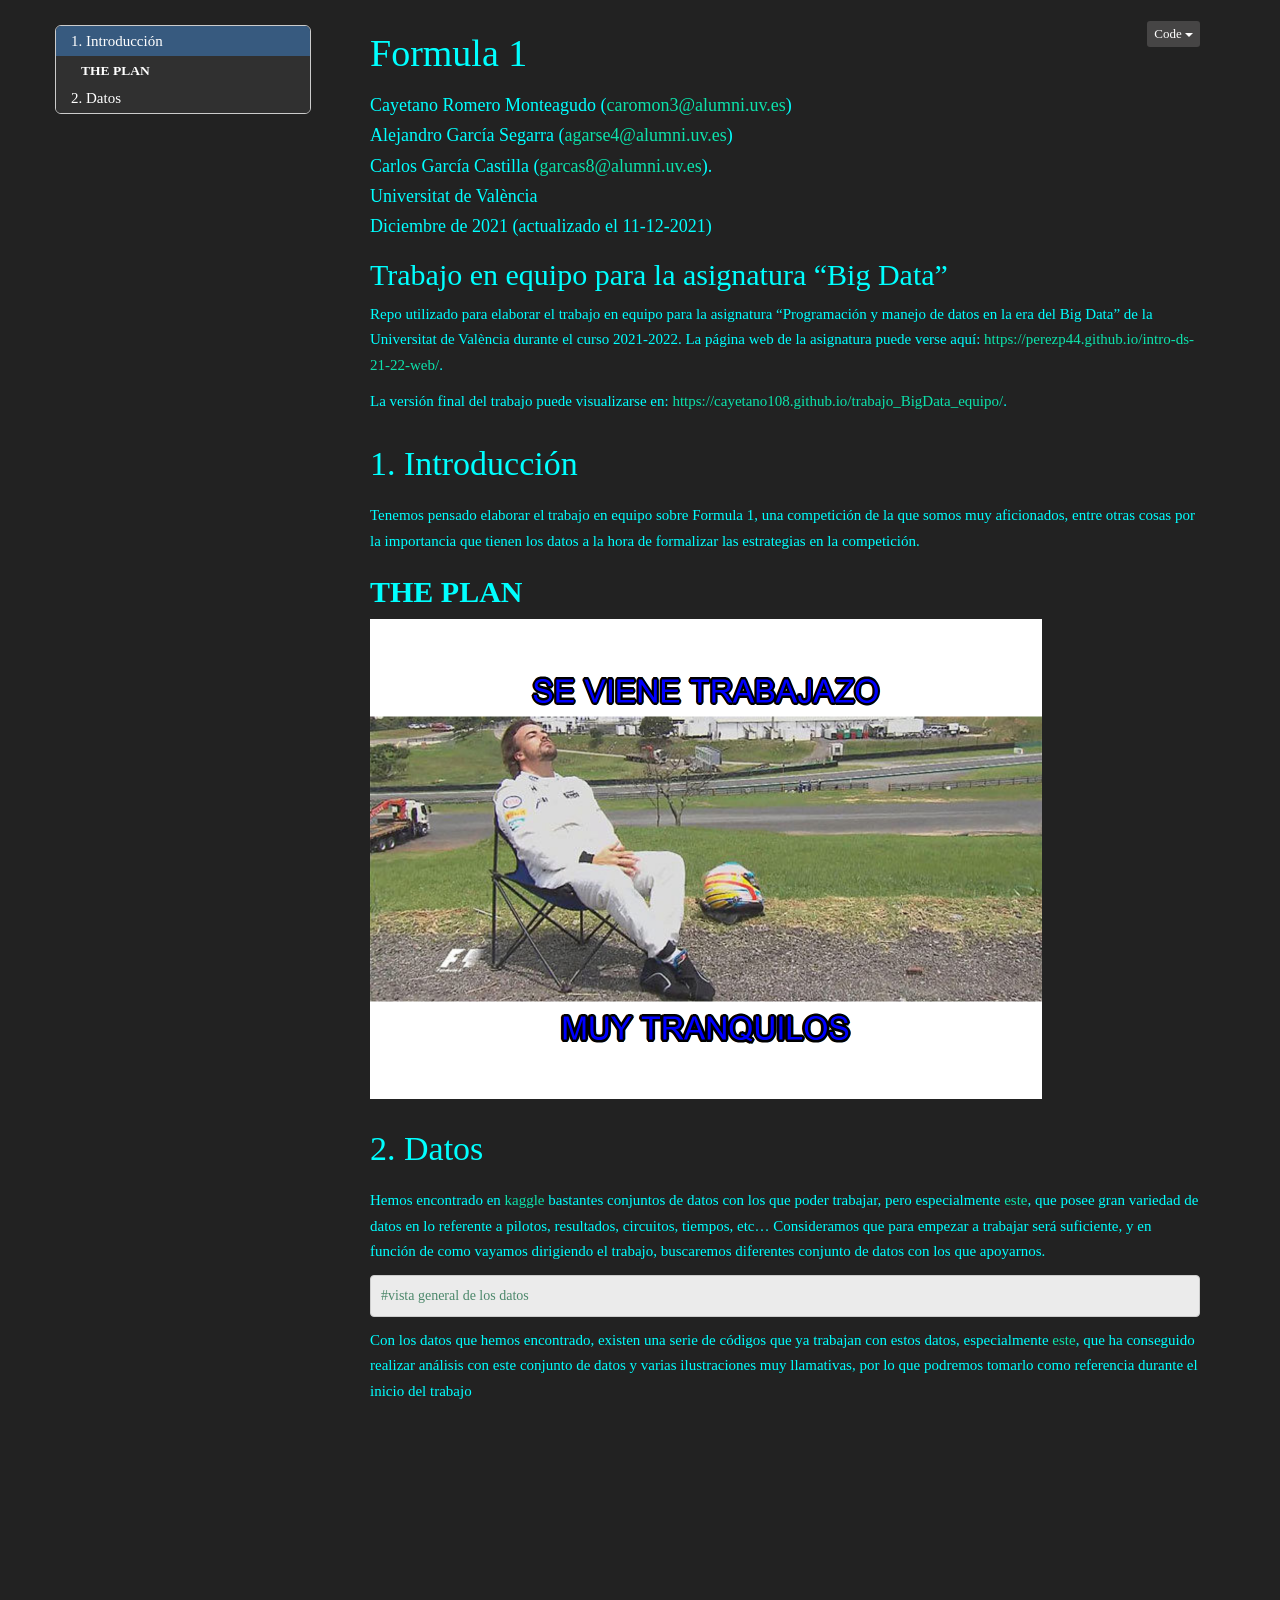
==== Readme.html @ 0947e4cd "Add files via upload" ====
<!DOCTYPE html>

<html>

<head>

<meta charset="utf-8" />
<meta name="generator" content="pandoc" />
<meta http-equiv="X-UA-Compatible" content="IE=EDGE" />




<title>Formula 1</title>

<script src="[data-uri]"></script>
<script src="[data-uri]"></script>
<meta name="viewport" content="width=device-width, initial-scale=1" />
<link href="data:text/css,%40font%2Dface%20%7B%0Afont%2Dfamily%3A%20%27Lato%27%3B%0Afont%2Dstyle%3A%20normal%3B%0Afont%2Dweight%3A%20400%3B%0Asrc%3A%20url%28data%3Aapplication%2Ffont%2Dsfnt%3Bbase64%2CAAEAAAARAQAABAAQR1BPU792x2wAAS2AAAASSkdTVUKOOI56AAE%2FzAAAAHBPUy8y2a6qaQAAyigAAABgY21hcIwYkAAAAMqIAAAAtGN2dCAG9xijAADScAAAAC5mcGdtclpyQAAAyzwAAAblZ2FzcAASABgAAS10AAAADGdseWbADxfjAAABHAAAw2BoZWFk%2FJzyIwAAxlwAAAA2aGhlYQ%2B2B3UAAMoEAAAAJGhtdHhyNU6fAADGlAAAA25rZXJuPzs%2FsgAA0qAAAFcYbG9jYazff4oAAMScAAABvm1heHAB1wf5AADEfAAAACBuYW1lHCc4mgABKbgAAAF4cG9zdFbkDTYAASswAAACQXByZXCmB5UXAADSJAAAAEsABAAtAAAD%2BwWZACUANQA5AD0A%[base64]%2FZ0kpHi02MCMEEXoMBBotNzAgSTkpOCgcCxkMYz4wFigdEREdKBYwPv6hA878MjIDY%2FydBHUWJh0RI0BbODdQOysmJRdpdSIzKyguOigzPBIWEhb8%2By9AER4pFxcoHhE%2FBKT6ZzYFLAAAAAIA2v%[base64]%2BAjMyHgIVFA4CIyIuAgGuAwYJBnkGCQYDKxMhLhoaLiITEyIuGhouIRMFmf3ELVZXWzQ0W1dWLQI8%[base64]%2Ft6bICMjIJsBIv7emyAjIyCbASIAAAIANgAABFEFmQA%2BAEIBOUAmAABCQUA%[base64]%2FlkiGwQHBQFa%2Fp0lHwGnFxwFDAY5AUZKHRwBZh4i%2FloBph4YCAX%2BnUsdG%2F66Fx0FCwY5gwFGAAAAAAMAav8SBCQGZwA4AEMATgFVQA44NjMyJCIcGhcWCAYGBytLsAlQWEBIGAEBAkooIB0EAwFJPikNBAADPwwDAwQANAACBQQFHgADAQABAwAyAAAEAQAEMAACAgQBACQABAQSHwAFBQEBACQAAQERBSAHG0uwX1BYQEgYAQECSiggHQQDAUk%2BKQ0EAAM%[base64]%2BATsBBx4BFwcGIyIuAicDHgMVFA4CDwEOASsBATQuAicDPgMBFB4CFxMOAwHyecdINQcaDhMwRmFEJUaHa0E5baBoCgIaFkIOaZg8KxQaDik6TDEhSIxwRTxzp2sMAhsVQgGYJUBWMSJBZUUj%2FdUiPFAvHkFfPR4MC2FLUgsOJjEuCAITFTVVgWFJi2xFBJATHsYNUjpCHhkhIQf%2BHBY0UntcWp54SwawEx0ChTJINCYQ%2Fg4GLUZdAtAwRzYoEAHDBig8SwAAAAAFAEj%[base64]%2BAgE%2BATsBAQ4BKwEBFA4CIyIuAjU0PgIzMh4CBzQuAiMiDgIVFB4CMzI%2BAgLDNFd0P0RzVjAwVnNEQ3VVMYscMUElJUEwGxswQSUlQTEcAoANHRiA%2B%2BkKHBOEBTU0V3M%2FRHNWMDBWc0RDdFYwihwxQSUlQTAbGzBBJSVBMRwEP1SFWzAwW4VUVoZcMDBchlZCXDsaGjtcQkFbORkZOVsBdxET%2BoQNEAFSVIRbMDBbhFRWh1wwMFyHVkJdOhoaOl1CQVo5GRk5WgACAFL%[base64]%[base64]%2BCXzcEbwUEDRcFBx8xRS4yUDkfESI2JgGcJi0IAhQSbgJGQgEsrB0kFpBe9ZNQmnlKL1NyRD06NWSP%2FswwTmQ0cLJE%2FllqawWpM1RvPBYBDhIaOC4eIDlNLSNAQUUm%2Fl1Dk0oTFnPeYf7QDhaRW2o2Z5RdRn1qVB5Nkk5JgF83%2B%2BNBY0QjUkQBqzmfAAAAAAEAmAOZATMFmQAKAFFACgAAAAoACgYEAwcrS7BfUFhAFgkBAgABAR4AAAABAAAkAgEBAQsAIAMbQCAJAQIAAQEeAgEBAAABAAAjAgEBAQABACQAAAEAAQAhBFmwOCsBEQcOASMiJi8BEQEzEAMcHxodBhAFmf7emyAjIyCbASIAAQCG%2FtsCAQYPABwAB0AEFAoBCysBFBIXHgEVFAYPAS4DNTQ%2BAjcXHgEVFAcGAgEhbmgGBA4LT0tpQR4eQWlLTwsOCmltAnXW%2Fm23CxAIDhIHMHPi5Od6eejj4nQxBxIODxO2%2FmwAAAABAEr%[base64]%[base64]%2BaZL%2BawGVBI7%2BVYf%2BUgGuhwGrAAAAAQBe%2FvEBUADsAB4AX0AGGxkGBAIHK0uwX1BYQBIPAQEbAAAAAQEAJAABAQwBIAMbS7BsUFhAEg8BARsAAAABAQAkAAEBDwEgAxtAGw8BARsAAAEBAAEAIwAAAAEBACQAAQABAQAhBFlZsDgrNzQ%2BAjMyHgIVFA4CBycmNTQ3PgM3IyIuAl4RHywaHi8fEBowRy0eDQ4KHyAbBg0aKh8RexcpHxIWJzMeLWFfWiYdDBANDgslMDohEiEtAAABAGQCDAJSAqMAAwAlQAYDAgEAAgcrQBcAAAEBAAAAIwAAAAEAACQAAQABAAAhA7A4KxMhFSFkAe7%2BEgKjlwAAAQBY%2F%2FEBUQDsABMAU0AGEA4GBAIHK0uwX1BYQA4AAAABAQAkAAEBEgEgAhtLsGxQWEAOAAAAAQEAJAABARUBIAIbQBcAAAEBAAEAIwAAAAEBACQAAQABAQAhA1lZsDgrNzQ%2BAjMyHgIVFA4CIyIuAlgTIS4aGi4iExMiLhoaLiETbhouIhQUIi4aGy0iExMiLQAAAAH%2F9P%2BmAvYFwQAJAC1ABgkHBAICBytLsI1QWEAMAAABADUAAQENASACG0AKAAEAATQAAAArAlmwOCsXDgErAQE%2BATsBoQ43HUsCWQ0wIUsVIyIF2SAiAAACADz%2F8QRMBakAEwAnAHdACiQiGhgQDgYEBAcrS7BfUFhAGgACAgEBACQAAQERHwADAwABACQAAAASACAEG0uwbFBYQBgAAQACAwECAQAmAAMDAAEAJAAAABUAIAMbQCEAAQACAwECAQAmAAMAAAMBACMAAwMAAQAkAAADAAEAIQRZWbA4KwEUAg4BIyIuAQI1NBI%2BATMyHgESBzQuAiMiDgIVFB4CMzI%2BAgRMUYy%2FbW69jFBQjL1ubb%2BMUbk3XXpCQnpcNzdcekJCel03Asy8%2Fu20WFi0ARO8vAEUtVhYtf7svKTfiDs7iN%[base64]%[base64]%2FocoUiYB4B0i%2FEQPEQHLOV5DJChGXjY2XEcxCgggGgULB10OUHufBak2Z5ReUIh9dT3%2BfgsNIhtsPRMoEQHNOmtsbz8%2FXz4fIDlOLx0aAQEQYpdmNQAAAQBs%2F%2FAELgWpAEoA%[base64]%2BAzU0LgIjIg4CBw4BIyImLwE%[base64]%2FTsAAQBs%2F%2FAD%[base64]%2Fj5CcF9wq3Q7UIu8bT90ZFYhNhIeEzNIYUNLeFUuJ092TzZ0PnB0AqcFSyYx%2FogYQnSeXXK4g0YZKjYeTBofJh8wWXxNQ2xMKhIUIQKeAAAAAAIAbP%[base64]%2BAQEUHgIzMj4CNTQuAiMiDgICilaadERIgbZtbK98Q1RbAWsOMiCe%2Fg8zfP7WKE1vR0h0Uy0sUHBDSHRRKwNuOW2fZmOqfkhFf7VwXtR6AekSGf2LIyf%[base64]%2Fa8NLid%2FAloNGxH9FBEbBZlQIiwP%2B1MaJQSeGSoTGxF5AAMAYP%2FwBCYFqQAfADMARwDEQBo1NCEgAQA%[base64]%2BAjU0LgIjIg4CFRQeAgJDa7KARpCGcXM%2Bcp9iYaByPnRwhpBHf7JrRm9NKTFTbDs7bFMxKU1vRkZjPhwhQWFAQGFBIRw%[base64]%2BAjMyHgIVFA4CBwEOASsBAT4BNw4BATQuAiMiDgIVFB4CMzI%2BAgIlUZFuQUZ%2BrmhnqHhBFyw9J%2F6jDTAfpAG0FiYRN4oBGStMaT9CbU0qJ0lpQUhvTCgCTDZpmWNepHpGRHqqZz5vamk4%2FggTFwI7HTQaLC4Bo0NtTCkrTGo%2FRGtKJi9OZgAAAAACAID%[base64]%[base64]%[base64]%2BPxQtGRktFAHBFBD8%2BgLGAZF%2FERkK5AsPBgUQCuMKGhCAAZIAAAAAAgCWAbcD8QONAAMABwAzQAoHBgUEAwIBAAQHK0AhAAIAAwACAwAAJgAAAQEAAAAjAAAAAQAAJAABAAEAACEEsDgrEyEVIREhFSGWA1v8pQNb%2FKUCPocB1ocAAAABAO4A6gPzBFcAEgAHQAQQAAELKzc1NDY3JT4BNy4BJyUuAT0BARXuEBQBwRQrGRkrFP4%2FFBADBeqAEBoK4woQBQYPC%2BQKGRF%2F%2Fm9KAAAAAAIAIv%[base64]%[base64]%[base64]%2BAjU0LgIjIg4CFRQSHgEzMjY3NjMyHwEGBCMiJCYCNTQ%2BBDMyHgQVFA4CJTI%2BAjcTJiMiDgIVFBYEj05iDTqITjxYOx1BgL99Q2UtXRMSHykXMVhDJ1mb03qG6q5ka7n5j5jpVQ8MFQoZa%2F7vra3%2B1tt9N2SMrMZsXLCdhF81PWuR%2FgIfPzsxEUwnLkt9WjNCuktOUUYpSWQ6Va2LWBUU%2FpdLMSQvGwo4Zo9XitCLRWa09pGq%2Fv%[base64]%2FpICF%2BEWFQsVChoUAVr%[base64]%2FezshQ2VEnaBDgbt4%2FscBNlN3TSSdn%2F7LAQBSeE8mmKD%2B%2BQWZNGCLVzViVEIVH6SGW5ZsOwKN%2Fg0mRV85b4GKJEBbNn52AAABAFr%[base64]%2BAjc2BKAQDUxY%2B7Gb%2FLJiab4BCaCe5Vk%2FBxIRDR0oNkpiQHO%[base64]%2FqsBVXO8hEgCzKH%2B%[base64]%2FI0FmZ7%2BJJj%[base64]%2BC579mAWZAAAAAQBa%2F%[base64]%2B%2FLxpZ78BD6hVkn1qLjcRGxATGT5ZeVN5xIpKTYzAjQsWHxQBPBYQbv3aJzonE2vBAQ6ipAEOwWoZL0MqWBsLDiglGk%[base64]%2FMPDAwTDAoz9dAWZ%2FYECfwABANIAAAGUBZkAAwBRQAYDAgEAAgcrS7BfUFhADAABAQsfAAAADAAgAhtLsGxQWEAOAAEBAAAAJAAAAA8AIAIbQBcAAQAAAQAAIwABAQAAACQAAAEAAAAhA1lZsDgrISMRMwGUwsIFmQAAAAABADz%[base64]%2Fd4VJRUcKhcCOqgTGhMQCP4RCxMZIRhYwcEDJRMXAhwZFf2XFyAKCSQb%2FVkGChAJAjkMEQwF%[base64]%[base64]%2FMMCAqpkBZkNFPvIGjEXA%2Ff6ZxATBDcZMBT8AwWZAAACAFz%[base64]%2BAgXhZrr%2B%2B56e%2Fvy6Zma6AQSengEFumbHSIS8dHO8hUhIhbxzdLyESALMof7zwmtrwgENoaEBDcNsbMP%[base64]%2FViypq%2BYCGP3oBZk%2FdKRlZKZ4Q5osT25CiZoAAAAAAgBc%[base64]%2BAgXhKU5wRgFwoCQ4F%2Fw5e0Oe%2Fvy6Zma6AQSengEFumbHSIS8dHO8hUhIhbxzdLyESALMZbadgC%2F%2BcxQZARISFGvCAQ2hoQENw2xsw%[base64]%2BAjU0JisBAYPBAZWIxoE%2BMFuDUyQcAaKsNRn%2BjBEoKJPLVYFXLKmn1AJW%2FaoFmTdok1tMhGlKExUo%2FccpAgAYFY0pS2g%2FgIIAAAAAAQA6%2F%[base64]%2BAjMyFhcDjAkUEBEtRWFFQWRDIjthe4F7YTtAe7Nyi%[base64]%2BwoE9qMAAAABAKD%[base64]%2FBM2GNmjxslloDZ%2FyZfNSbWFib1HwDZ%[base64]%[base64]%2BATcBPgE7AQEjASYnDgEHASMOoRoiBgEoCA0GBw4JAVEGIxk4GiEHAU8SDgYKCAEpBSMZl%2F5Brv6VCwkFCQX%2Bk64FmRoU%2FBwbPiIiPxoD5BEdGhT8HDRDITwaA%2BQSHPpnBEUfKRQlD%[base64]%2BATsBCQEjIiYnAQYHAQ4BKwEB%2B%2F4nwRUUCAF2Bw4BYQkVD7n%2BJQHrwBYZCP6ABwv%2BigkXFbQC4AK5Dg39whUZAgwOEf1Q%[base64]%2BATsBAtbB%2FfOqGh4LAUgUGwsLGhQBRwkfGawCOv3GAjoDXxoT%2FdMjPh4fPiICLRAdAAABAFYAAASUBZkADQB%2BQA4AAAANAA0MCwcGBQQFBytLsF9QWEAbAAICAwAAJAQBAwMLHwAAAAEAACQAAQEMASAEG0uwbFBYQBkEAQMAAgADAgAAJgAAAAEAACQAAQEPASADG0AiBAEDAAIAAwIAACYAAAEBAAAAIwAAAAEAACQAAQABAAAhBFlZsDgrARUUBwEhFSE1NDcBITUElBX81QMy%2B9ATAyz85wWZSCIe%2B42eTB4bBHaeAAAAAQCO%2Ft8B%2FgX9AA0AOEAOAAAADQANCggHBQIBBQcrQCIAAAABAgABAQAmAAIDAwIBACMAAgIDAAAkBAEDAgMAACEEsDgrExEhFRQGKwERMzIWHQGOAXAbFqmpFhv%2B3wceRhYZ%2Bc0ZF0YAAAAAAf%2Fs%2F6YC7wXBAAkALUAGBwUCAAIHK0uwjVBYQAwAAQABNQAAAA0AIAIbQAoAAAEANAABASsCWbA4KwMzMhYXASMiJicUTCEwDQJZSx04DQXBIiD6JyIjAAEAWv7fAcoF%[base64]%2F6gDhQAAQAA%[base64]%[base64]%2F%[base64]%2BjaViOZDY8caNmYokzCQgmAVFXgzcwdUiOmCNCYAXB%2FaJJWUKDwX5wwY1RTERcJgN3UEn%2BFkI2yrtjjlsqAAAAAQBK%2F%[base64]%2BAjMyFhcDRQgQDw8jNk04SnJNJypMbURBVDgkEhcLMkLGbl%2BjeEU%2FebJzaqQ%2FA0ELDBkeGTVkjlhcj2EzHyYfEUFRS0aFwnxxwItORT8AAAAAAgBI%2F%[base64]%2FOQIy%2Bj%2BCUEkB6kI1yrtjjVsqAAAAAgBK%2F%[base64]%2BAhciBgchNC4CAiNbmnA%[base64]%2FuEDXQ0FFRRJYleHXTAUWRQIGDZYQV2B%2FKAAAwAy%2FpMD3gQGADkATQBdAWBAHE9OAQBXVU5dT11KSEA%[base64]%2BAjU0JiMiBhUUHgIB50JzLwETKnMiOWWLU0c%2FICE6YHp%2FemA6QXqwb2%2BnbjdfUyszECEwIEtVOWaNAZAqSF5obDE5RyNIbUpIck8q%2FsQ2UzgccWxrcR04UgQGHRxCIQkQQVBKeVYuERQuFiQlEAQJFjJYRkF6XzksSmE1S2kfFEM4Fi8uKhAqi11KeVUu%[base64]%[base64]%2BAjMyHgIBWLLaFSMuGhotIxQUIy0aGi4jFQP1%2FAsD9QE%2BGi0jFBQjLRoaLyMUFCMvAAAAAAL%[base64]%[base64]%2BATsBAQ4BBx4BFwEjIiYnAS4BKwERIxEBSy4UGhABQA8eGaL%2Biw4bERIdDQGMoBYfDv6zDx4eMrMFwfydCxEBVxAU%2FnMRGgoMHxT%[base64]%[base64]%[base64]%2FVSyyaWxPiToD9SVuSVo3ZY5W%2FXsChXN%2FTEH9FgAAAAIASP%[base64]%2FHjJtLXKNGKPWlqOYTQAAAACAJL%[base64]%2BOf5ABM5QSf4WQjbKu2OOWyoAAAACAEj%[base64]%2Bp1eDNzB2R46YIkJgA%2FX6tAHtSlpDgsJ%[base64]%2F17AAABAD7%[base64]%2BATMyHgIzMj4CNTQuBjU0PgIzMhYXAtYMGQ8mN0w0LUgzGy1KXmNeSi0yYo5daqw8KggWEhIoOVE9NE40GS1KX2NfSi0wXIZWZJ86A04WFhsXFyg1Hyc0Jh0hKDxXPUZ3VzJFNkQNDhwiHBsuPCIqNycdICk%2BW0E6a1EwPzcAAAAAAQAs%2F%2FACugU%[base64]%2Ft4%2BMRwpHhUIDgs0LoIQhn4CbBMURxUBOQ8T%2FqOB%2FaBAPg8SDxFVKzEAAAABAHr%2F8APFA%[base64]%2FVisD9f16c35KQgLr%[base64]%2BY6ED9RYP%2FXQkSCMjSCQCjBAV%[base64]%2BATcTPgE7ATIWFxMeARc%2BATcTPgE7AQEjIicDLgEnDgEHAwYrAQ6MFhwFwggOBQgUC9YFGRNNFBoF0QsRCAUQCcYFHBOG%2FriNGgrgCAoFBQoI4wsehgP1Fg%2F9dCRDIiJDJAKQDxQUD%2F1wI0QhIUgfAowQFfwLIgKvFy8XFzAX%[base64]%2F%2FqurFhQI%2BAkR2goUD6T%2BqwFjqxYZCP8HDuwKFxSfAgcB7g4N%2FoQcHAFADhH%2BHP3vFw4BjR0X%2FqcOFwABAA7%2BqQPwA%[base64]%2Fl6aFxoGAQ8JDQUHDgkBBwYdEY7%2B1RQYAZIDuhcO%[base64]%2FdwCKf0FDQwCJ%2F3fAvADqRMjDv0mi0oNIxAC34wAAAABACz%2B3wIABf0AQABHQA44NjMwGBUSEAUEAwIGBytAMSQBAAEBHgACAAMBAgMBACYAAQAABAEAAQAmAAQFBQQBACMABAQFAQAkAAUEBQEAIQawOCsTNCYjNTI2NTQuAjU0PgI7ARUUBisBIgYVFB4CFRQOAgceAxUUDgIVFBY7ATIWHQEjIi4CNTQ%2BArVGQ0NGEBMQKVN7UjUcDBRNWQ4SDhYpNyEhNykWDhIOWU0UDBw1UntTKRATEAGpP1FrUEAyYmJkNEV0VC5PFBJlVjhoY2IyJkEzJQkJJTRAJTJiY2g4V2QSFFAvVHRFNGNjYgABAOb%2BqQFwBf0AAwA8QAYDAgEAAgcrS7BJUFhADgAAAAEAACQAAQEQASACG0AXAAABAQAAACMAAAABAAAkAAEAAQAAIQNZsDgrEzMRI%2BaKigX9%2BKwAAAAAAQBY%2Ft8CLAX9AEAAR0AOPz49PDEvLCkRDgsJBgcrQDEdAQUEAR4AAwACBAMCAQAmAAQABQEEBQEAJgABAAABAQAjAAEBAAEAJAAAAQABACEGsDgrARQeAhUUDgIrATU0NjsBMjY1NC4CNTQ%[base64]%2F6pAh0tVVdcNDRcV1Ut%2FeME3xstIhMTIi0bGi4iFBQiLgAAAAACAIr%[base64]%2BAj8BPgE7AQceARcHDgEjIi4CJwM%2BAzMyFh8BDgEPAQ4BKwEDFBYXEw4DAjFcm3E%2FQn64dwwCGxVCEFKENi4IDw4MIS0%2FKjQ%2FVTsmEAsSBTA8uWsMAhsVQueHeTRMc04nCwpPhLZyb7uKUQOzFB3pDD8xPgsLERgYB%[base64]%2BAjMyHgIXBw4BIyImJy4DIyIOAhURIRUUBiMhFRQGBz4BMyEVFA4CIyE1PgM1ESM0IB2GNm6kbk55XkUYSAoVCg4ZCxQpM0ItP2BAIAG5Hhb%2BezkyHTkeAqQLFBwS%[base64]%2BATMyFhc3FwceARUUBgcXBycOASMiJicHJzcuATcUHgIzMj4CNTQuAiMiDgLfIR2ZW5csaDo5ZiuZWZcfIiEdmFuYLGg5OWUsmVmXHiKEIz5RLy9TPSQkPVMvL1E%[base64]%2BATsBASEVIRUhFSERIxEhNSE1IZIBMv5olRofCgEUDhQHBxIOARMIIRmW%2FmcBM%2F6sAVT%2BrLP%2BrAFU%2FqwCcQMoGRT9yiM6HR07IgI2ERz82GZpZ%2F7FATtnaQACAOb%2BqQFwBf0AAwAHAFRACgcGBQQDAgEABAcrS7BJUFhAGAAAAAECAAEAACYAAgIDAAAkAAMDEAMgAxtAIQAAAAECAAEAACYAAgMDAgAAIwACAgMAACQAAwIDAAAhBFmwOCsTMxEjETMRI%2BaKioqKBf385v7h%2FOUAAAAAAgBy%[base64]%2BAjU0LgY1NDY3LgE1ND4CMzIWFwEUHgIXPgE1NC4EJw4BAzEMGQ8mN0w0ME01HDFPZmlmTzFOVDE%2BMmGPXGqsPCkIFxESKDpVPzJPNhwyUmhuaFIyVl0yPzBchlZknzr9t0ZthD42MB40Rk9UKEI2BPEWFhsXGSo4HyY5LysuN0dcPVF%[base64]%2BAjMyHgIFFA4CIyIuAjU0PgIzMh4C7xIgKRcWKB8SEh8oFhcpIBIBZxIfKRcXKR4SEh4pFxcpHxIFCRcoHhISHigXFyofEhIfKhcXKB4SEh4oFxcqHxISHyoAAAMARP%[base64]%2BATMyFh8BDgEjIi4CNTQ%2BAjMyFhcHDgEjIi4CIyIOAhUUHgIzMj4CATQ%2BBDMyHgQVFA4EIyIuBDcUHgQzMj4CNTQuBCMiDgIEBggLBgsIBj05pnRioXM%2FRXqnYmyYOS4FEAwOHzJMO0ZxTysrTGo%2BMEIwJfxSNF%2BGorplZbuihl80NF%2BGortlZbqihl80ZCxScoyiWITnq2MtUnOMo1iE5qpiAc8FBwYGQEJJRHqoZGWpeUNEN0EGDBYbFy1UeEtNeVIrDBQYAQllu6OFYDQ0YIWju2Vku6KFYDQ0YIWiumVZpI90Uy1kremGWaaPdlMuZa%2FrAAAAAAIAXAM%[base64]%2B4TNKJEZhPBo0A0gLEjEVIBcLFCk8KSJDNSMCJT88EhURDwoqMS4iPFQz%2FtYmI2kCERsjFSoiAAACAIoAgQMBA6IAFAApAAlABhcpAhQCCysTNRMXHgEVFAcDBgcWFxMeARUUDwETNRMXHgEVFAcDBgcWFxMeARUUDwGK%2BToODgqfDg4PDZ8FBRw6L%2Fk6Dg4Knw4ODw2fBQUcOgIGFwGFHAcWDREQ%2FvsYDQ4W%2FvsIEggcDRwBhRcBhRwHFg0REP77GA0OFv77CBIIHA0cAAAAAAEAlAE7A%2FAC4wAFAFJACAUEAwIBAAMHK0uwCVBYQB0AAQICASkAAAICAAAAIwAAAAIAACQAAgACAAAhBBtAHAABAgE1AAACAgAAACMAAAACAAAkAAIAAgAAIQRZsDgrEyERIxEhlANcl%2F07AuP%2BWAEhAAAAAQBkAgwCUgKjAAMAJUAGAwIBAAIHK0AXAAABAQAAACMAAAABAAAkAAEAAQAAIQOwOCsTIRUhZAHu%2FhICo5cAAAQARP%2FyBfkFqAAbADMASQBWAY5AGjQ0VlRMSjRJNEhEQjk3NjUwLiQiFhQIBgsHK0uwCVBYQD4%2BAQcIAR4GAQQHAgcEAjIABQAJCAUJAQAmAAgKAQcECAcBACYAAwMAAQAkAAAAER8AAgIBAQAkAAEBEgEgCBtLsF9QWEA%[base64]%2BAjU0LgQjIg4CBREjESEyFhUUBgceARcTIyInAy4BIyczMj4CNTQuAisBRDRfhqK6ZWW7ooZfNDRfhqK7ZWW6ooZfNGQsUnKMoliE56tjLVJzjKNYhOaqYgHmnAEgrKZrahEZC%2BSUIRDJCRkaUHQ3TS8VEytGNIQCzGW7o4VgNDRghaO7ZWS7ooVgNDRghaK6ZVmkj3RTLWSt6YZZpo92Uy5lr%2Bvg%2Fp4DfH16XoQZCh4U%[base64]%2BAjU0LgIjIg4CRjJYd0VFd1gyMlh3RUV3WDJ%[base64]%2F5pkv5rAZX%2BawO%2B%[base64]%2BATsBMhYdASE1NDY%2FAT4DNTQmIyIGBw4BIyImLwE%2BAQFaNFU8IRkqNh6iFy8VwxUX%[base64]%[base64]%2B%2Fg8N8hcVAAABAHr%2BqQPFA%[base64]%2FAslbUhEMy4qVyb%[base64]%2BAjMFFtud%2FuudaKZ1Pz91pmgFmZn6NwXJ%2BjcDXT1pjlFWjWU4AAEAfAG9AacC6AATACVABhAOBgQCBytAFwAAAQEAAQAjAAAAAQEAJAABAAEBACEDsDgrEzQ%2BAjMyHgIVFA4CIyIuAnwXKTYeHzgoGBgoOB8eNikXAlEfOCgYGCg4Hx42KRcXKTYAAAAAAQCE%[base64]%[base64]%2Ff1pZGRoaGRkaQAAAAACAJYAgQMNA6IAEgAlAAlABiUVEAACCys3JyY1NDcTNjcmJwMmNTQ%2FARMVJRUDJyY1NDcTNjcmJwMmNTQ%2FAew6HAqfDQ4MD58KHDr5ASj5OhwKnw0ODA%2BfChw6gRwNHBERAQUYDAsaAQURERwNHP57FxcX%[base64]%2BzhIVAgoBVnz7jJMEawwOFwkn3myC%2FmkEBwID8ez9EBMsHUwDMhIuIE0BC0ELD7CwEAw5AdQ7AbgrWAkOOL79elXDEywX%[base64]%2F4BCgzdGSwgEzwtLjkOCBMRBAkFRw%2BK%[base64]%2BzhIVAgoBVnz8QjNSOyB3QkUqRVswOVQ9Kw83Dw4dCwYSHisgHy8gEBEnQS9XRzowMDkMCBEPBAkFQwcsQVQDggID8ez9FBMsHUwDMhIuIE0BC0ELD7CwEAw5AdQCxx0zRCiALRNOPjdUOR0ZMUgvGAYXDSAcExQfKBUeKxwOVwE8NDI0LygQDwEBDDVPNRv8XBMsF%2F651h8WBVwdIAACACz%[base64]%2BAjMyFhcBND4CMzIeAhUUDgIjIi4CAwIfS1hoPE%2BHYjgtRVJHMwQSegwtRU9FLSI6Ty09VzwmDA4RB%2F5xEyEuGhouIhMTIi4aGi4hE9QdNCgXLFJ2S0xqTDYwMSGapwwsPjIvPFA7LEUxGh4kHgwLBBAaLiIUFCIuGhstIhMTIi0A%2F%2F8ACgAABUkG9gImACQAAAAHANgBawAA%2F%2F8ACgAABUkG9gImACQAAAAHANoBawAA%2F%2F8ACgAABUkG3AImACQAAAAHANsBdgAA%2F%2F8ACgAABUkG0gImACQAAAAHAN0BdgAA%2F%2F8ACgAABUkG8gImACQAAAAHANkBdgAA%2F%2F8ACgAABUkHLQImACQAAAAHANwBcwAAAAL%[base64]%2Ff0TPAIv%2FeQ9AmH8%2FDH91LMLJRqUAdoB0V4MHQ4FmZ7%2BJJj%2BF54BiP6lFBkCFALxKUUfAAAAAAEAWv6hBQkFqQBLAnxAGAEAR0U9PDg2MS8nJSAeGRcGBABLAUsKBytLsAlQWEBLGwEDBDoBBQY%[base64]%2BDg0DAAdJAQgBBB4AAwQGBAMGMgAGBQQGBTAJAQAHAQcAATIABAQCAQAkAAICER8ABQUHAQAkAAcHFR8AAQEIAQAkAAgIEAggChtLsF9QWEBPGwEDBDoBBQY%2BDg0DAAdJAQgBBB4AAwQGBAMGMgAGBQQGBTAJAQAHAQcAATIAAQAIAQgBACUABAQCAQAkAAICER8ABQUHAQAkAAcHFQcgCRtLsGxQWEBNGwEDBDoBBQY%[base64]%2BAjc2MzIfAQ4BDwEeARUUDgIjIiYnNzYCgwYQFiAVKisWKTwmJIvin1ZpvgEJoJ7lWT8HEhENHSg2SmJAc7%2BKTU2FtmlAZldLJhEQEA1MU%2BmiEFpRIDlQMClKHxEG9wcJByEaExoSDAV2DHW%2FAQCZogEOwmtiVFkKDRMcIBwTT5LSgobSkUwPIDEiDw1TYXAGNxRFNiAzJBMRDjcSAAAA%2F%2F8ArgAABCEG9gImACgAAAAHANgBNwAA%2F%2F8ArgAABCEG9gImACgAAAAHANoBNwAA%2F%2F8ArgAABCEG3AImACgAAAAHANsBQgAA%2F%2F8ArgAABCEG8gImACgAAAAHANkBQgAA%2F%2F%2F%2FzAAAAbwG9gImACwAAAAGANj4AAAA%2F%2F8AmgAAAooG9gImACwAAAAGANr4AAAA%2F%2F%2F%2F7wAAAnsG3AImACwAAAAGANsDAAAA%2F%2F%2F%[base64]%2B%2B5796cUE2EiEvHT%2BqwF9%2FoMBVXS8hEgDDAKNZ73%2B%2BKGh%2Fvi8ZwKaMoTQkEz%2BEHL%2BA0yP0AAAAP%2F%2FAK4AAAU4BtICJgAxAAAABwDdAdoAAP%2F%2FAFz%2F8QXhBvYCJgAyAAAABwDYAeMAAP%2F%2FAFz%2F8QXhBvYCJgAyAAAABwDaAeMAAP%2F%2FAFz%2F8QXhBtwCJgAyAAAABwDbAe4AAP%2F%2FAFz%2F8QXhBtICJgAyAAAABwDdAe4AAP%2F%2FAFz%2F8QXhBvICJgAyAAAABwDZAe4AAAABAH4A2wQDBFgACwAHQAQJBQELKwkCBwkBJwkBNwkBA%2Fn%2BqAFiX%2F6e%2FptfAWT%2Bp18BWQFYA%2Fb%2BqP6fYAFi%2FpxgAWQBWWD%2BpgFYAAAAAwBc%[base64]%2BAgXhZrr%2B%2B55svE9kFjodTr9we2a6AQSec8hTUhQgIGSsZ3D7QUtFApM8lFdzvIVIA%2FhBPP1xdJx0vIRIAsyh%2FvPCazEwiB0aAQRiASCzoQENw2w6Nm8bF%2Bti%2Fuqrh9NJA4MqK06R0oR%2ByUj8hEZNkdEA%2F%2F8AoP%2FvBRUG9gImADgAAAAHANgBnQAA%2F%2F8AoP%2FvBRUG9gImADgAAAAHANoBnQAA%2F%2F8AoP%2FvBRUG3AImADgAAAAHANsBqAAA%2F%2F8AoP%2FvBRUG8gImADgAAAAHANkBqAAA%2F%[base64]%2B8AWZ%2Fvg%2FdKRlZKZ4Q5osT25CiZoAAAABALr%[base64]%2BBDU0LgIjIg4CFREjETQ%2BAgKhZ5diLytAS0ArNVBdUDU5ZIdPYZ48KQgXERIoN0s1LEYxGjhUYlQ4LUNOQy0ZOFk%2FRG9PK7NFgLQFrjxdbjM8VkIyMDMgJzQtL0ZmTk56VS1FNkQNDhwiHBsuQCU4RjMqOlNCNU8%2FNjxHMCBBNCEqVH5U%2FCYD4GiqekIAAAD%2F%2FwBc%2F%2FADegWpAiYARAAAAAcAQwDdAAD%2F%2FwBc%2F%2FADegWpAiYARAAAAAcAdgDdAAD%2F%2FwBc%2F%2FADegWZAiYARAAAAAcAxQDdAAD%2F%2FwBc%2F%2FADegWJAiYARAAAAAcAxwDdAAD%2F%2FwBc%2F%2FADegV7AiYARAAAAAcAagDdAAD%2F%2FwBc%2F%2FADegXeAiYARAAAAAcAxgDeAAAAAwBc%2F%[base64]%2FY0ELk1pQUVcPSYQDhIGLyFXY2o0db83G1dqdztFclMtQpPurGVjQVlBLxcSGwggVLVxeJIhNq3%2BtnusbDFkUTljSSoBvD1gRSkHAfwfPFcEBUB6r3ApHVuHWiwdJB0JCD0oOyYTcXQ%2BWDgZI0ZqSDx0XDsEMnZ%2BIyojEw45UVBmW1hn%2FeEFIzhIKldQJEpuSgHvKU5wRkFvUC0AAQBK%[base64]%2BAjMyFhcHDgEjIi4CIyIOAhUUHgIzMj4CMzIWHwEOAQ8BHgEVFA4CIyImJzc2AZAGEBYgFSorFik8JiVTjWY6P3myc2qkPy8IEA8PIzZNOEpyTScqTG1EQVQ4JBILEQYyO6phEVpRIDlQMClKHxEG9wcJByEaExoSDAV5C0%2BEtnFxwItORT9ACwwZHhk1ZI5YXI9hMx8mHwkIQUhKCDoURTYgMyQTEQ43Ev%2F%2FAEr%2F8gPHBakCJgBIAAAABwBDAPQAAP%2F%2FAEr%2F8gPHBakCJgBIAAAABwB2APQAAP%2F%2FAEr%2F8gPHBZkCJgBIAAAABwDFAPQAAP%2F%2FAEr%2F8gPHBXsCJgBIAAAABwBqAPQAAP%2F%2F%2F%2FkAAAGGBakCJgDCAAAABgBD0wAAAP%2F%2FAJcAAAIoBakCJgDCAAAABgB20wAAAP%2F%2F%2F9IAAAI2BZkCJgDCAAAABgDF0gAAAP%2F%2F%2F%2BEAAAIpBXsCJgDCAAAABgBq0wAAAAACAEz%[base64]%2Be7d4Yqp9SD50pWhksUEUdV64X0dzUS4DEDRLYz5LcUwnLlBpBCkHDQYWD0gUIg4FGxcPDj4QPDB6OQ0LFRBDMXybuW6P5KBWQnuycF6nfkpWV4i%2BQIf8jDZtpW8rUT8lMld3RFF%2FVi0AAP%2F%2FAJIAAAPdBYkCJgBRAAAABwDHAQIAAP%2F%2FAEj%2F8gQOBakCJgBSAAAABwBDAPsAAP%2F%2FAEj%2F8gQOBakCJgBSAAAABwB2APsAAP%2F%2FAEj%2F8gQOBZkCJgBSAAAABwDFAPsAAP%2F%2FAEj%2F8gQOBYkCJgBSAAAABwDHAPsAAP%2F%2FAEj%2F8gQOBXsCJgBSAAAABwBqAPsAAAADAGQAvQQiBIAAAwAXACsAQUAOKCYeHBQSCggDAgEABgcrQCsAAgADAAIDAQAmAAAAAQQAAQAAJgAEBQUEAQAjAAQEBQEAJAAFBAUBACEFsDgrEyEVIQE0PgIzMh4CFRQOAiMiLgIRND4CMzIeAhUUDgIjIi4CZAO%2B%2FEIBYhMhLRsaLSIUFCItGhstIRMTIS0bGi0iFBQiLRobLSETAuOHAaYaLiIUFCIuGhstIhMTIi39UxouIhQUIi4aGy0iExMiLQAAAwBA%[base64]%2BATsBARQXASYjIg4CATI%2BAjU0JwEWA5A9QkN9s29MgzY3FjsdQ5FCRkR%2Bs29PhzhEFCAgWvzJOwG0SW9MdE8oATdLc08oNP5PRgN0RL92eMCISSIgSh0ZxEXCfHfBiEomI1sbF%2F2xoGECTjg2ZJH%2BJDVkj1qXYP23MAD%2F%2FwB6%2F%2FADxQWpAiYAWAAAAAcAQwD1AAD%2F%2FwB6%2F%2FADxQWpAiYAWAAAAAcAdgD1AAD%2F%2FwB6%2F%2FADxQWZAiYAWAAAAAcAxQD1AAD%2F%2FwB6%2F%2FADxQV7AiYAWAAAAAcAagD1AAD%2F%2FwAO%2FqkD8AWpAiYAXAAAAAcAdgDkAAAAAgCS%2FqkEDwXBABQAIwF%[base64]%2BATMyHgIVFA4CIyImJxEBIgYHER4BMzI2NTQuApKyP6RpV45kNjxwo2ZfhDMBEVeDNzF1SI2YI0Jg%2FqkHGP2hSllCg8F%2BcMGNUUU%2F%2FjMEzlBJ%2FhZCNsq7Y45bKgAA%2F%2F8ADv6pA%2FAFewImAFwAAAAHAGoA5AAAAAEApgAAAVgD9QADAFlACgAAAAMAAwIBAwcrS7BfUFhADQIBAQEOHwAAAAwAIAIbS7BsUFhADwIBAQEAAAAkAAAADwAgAhtAGQIBAQAAAQAAIwIBAQEAAAAkAAABAAAAIQNZWbA4KwERIxEBWLID9fwLA%2FUAAgBc%2F%[base64]%2BATMyFhc1AzQuAiMiDgIVFB4CMzI%2BAggn%2FVACLf3TArD8pFT%2BoY7qqFxcqOqOof5UF0B3qWhoqXhBQXipaGipd0AFmZ7%2BJJj%2BF57weIZrwQENoaEBDcNsh3nw%2FTOE05RPT5TThITTk05Ok9MAAwBI%2F%2FIGdQQFADAAQABLAmRAJEJBMjEBAEdGQUtCSzo4MUAyQCwqIiAcGhQSDw0JBwAwATAOBytLsAlQWEA%[base64]%2BAjMyFhc%2BAQEyNjU0LgIjIg4CFRQWASIOAgchNC4CBPRSjWc7EBn9jQQuTWlBPVlALRIVDDMhV2NqNHe%[base64]%2BmBJEOfhERfgUJAQgAAgBqBGsB%[base64]%2Bs4Cj4IAAAEAOgP0AScF%2BQAYAAdABAYAAQsrEy4BNTQ2NxceARUUBw4DFRQWFxYVFAdyHRtZUDcIBQoQHhgOExcHGwP0MGEwWqVFIgUMBg4KFCwxNh4gRCYLDBgKAAABAFoD3wFGBeQAGAAHQAQABgELKwEeARUUBgcnLgE1NDc%2BAzU0JicmNTQ3AQ8dGllPNwgFChAeGA4TFwcbBeQwYDBbpUUiBQwGDgoTLTE2HiBEJgsLGAsAAQBa%2FuwBRgDxABgAB0AEAAYBCyslHgEVFAYHJy4BNTQ3PgM1NCYnJjU0NwEPHRpZTzcIBQoQHhgOExcHG%2FEwYDBbpUUiBQwGDgoTLTE2HiBEJgsLGAsAAAIAOgP0AlcF%2BQAYADEACUAGHxkGAAILKxMuATU0NjcXHgEVFAcOAxUUFhcWFRQHFy4BNTQ2NxceARUUBw4DFRQWFxYVFAdyHRtZUDcIBQoQHhgOExcHG8MdG1lQNwgFChAeGA4TFwcbA%2FQwYTBapUUiBQwGDgoULDE2HiBEJgsMGAosMGEwWqVFIgUMBg4KFCwxNh4gRCYLDBgKAAIAWgPfAnYF5AAYADEACUAGGR8ABgILKwEeARUUBgcnLgE1NDc%2BAzU0JicmNTQ3JR4BFRQGBycuATU0Nz4DNTQmJyY1NDcBDx0aWU83CAUKEB4YDhMXBxsBnR0aWU83CAUKEB4YDhMXBxsF5DBgMFulRSIFDAYOChMtMTYeIEQmCwsYCywwYDBbpUUiBQwGDgoTLTE2HiBEJgsLGAsAAAACAFr%2B7AJ2APEAGAAxAAlABhkfAAYCCyslHgEVFAYHJy4BNTQ3PgM1NCYnJjU0NyUeARUUBgcnLgE1NDc%[base64]%2FvsYDQ4W%2FvsIEggcDRwAAAEAlgCBAeUDogASAAdABBICAQsrARUDJyY1NDcTNjcmJwMmNTQ%2FAQHl%2BTocCp8NDgwPnwocOgIdF%2F57HA0cEREBBRgMCxoBBRERHA0cAAAAAf9EAAADIwWZAAkAQkAGCQcEAgIHK0uwX1BYQAwAAQELHwAAAAwAIAIbS7BsUFhADAABAAE0AAAADwAgAhtACgABAAE0AAAAKwJZWbA4KycOASsBAT4BOwEUEywdTAMyEi4gTTUfFgVcHSAAAQAi%2F%[base64]%2BNuGyGvkY9CBAOESU%2BYUuSwSACIxsY%2FgQBAQEB0xwY%2FmocwJI2UjwrIBkMCAwIS0bQj3S6iFcQjoYBAQGHA4N%2By49MZFhECQ0mLibIwDcSHRQoFRAeDzgRHc7OFSAlIBUHB0ZmcU%2BT04NmDx4QFCkUAAEAlAJcA%[base64]%2BVANdDQUVFEk4XZtwPgoKXQ0HAZOUM%[base64]%2BAjMyFjsBESMRLgEjIgYdASEVIRG6cBUboDRonGhTmUhksjZtKIKMAQj%2B%2FgNdDQUVFEk2VJdwQg36WQUqAgaVhjaB%2FKAAAAH%2F1AYKAcQG9gAJAB1ACgEABgQACQEJAwcrQAsCAQABADQAAQErArA4KxMyFh8BIyImJyWdICAU04sVGBH%2B2Qb2DRTLBwzZAAL%2F8AYWAnYG8gATACcAVkAKJCIaGBAOBgQEBytLsOhQWEAaAwEBAAABAQAjAwEBAQABACQCAQABAAEAIQMbQCEAAQMAAQEAIwADAAIAAwIBACYAAQEAAQAkAAABAAEAIQRZsDgrExQOAiMiLgI1ND4CMzIeAgUUDgIjIi4CNTQ%2BAjMyHgLMEh4pFxUnHhISHicVFykeEgGqEh4oFhcoHhERHigXFigeEgaCFiceEREeJxYXKR4SEh4pFxYnHhERHicWFykeEhIeKQAAAAEAogYKApIG9gALAB1ACgAAAAsACgUDAwcrQAsCAQEAATQAAAArArA4KwEFDgErATc%2BAzMCkv7aERoVitMKERIWEQb22AwIywoMCAMAAAAAAf%2FsBgoCeAbcABAAP0AIEA8ODAIAAwcrS7DoUFhAEQcBAAIBHgACAAI0AQEAACsDG0AVBwEBAgEeAAIBAjQAAQABNAAAACsEWbA4KwEjIiYvASYnBg8BDgErATczAniHDBwJgggECASCCRwMh%[base64]%2BKCNAOzQYIiUBZBcrPycjQDo0Bn8pJStINR0aHxorJCtJNB4aHxoAAAAAAQAAAN4AggAHAGIABAACACIALQA5AAAAkAblAAIAAQAAANoA2gDaANoBTgHEAsYD6AUUBiYGZgaaBs4HUAekCAIIIghsCJgJEgmcCkQLKgu4DG4NBg1eDiQOwg9ID%2BQQDhA8EGQRGhI%2BEsgTZhQSFHwU5hVCFgIWchaoFyYXxhgIGKYZGBmUGgQazht4HC4ckB0IHWgd%2Bh6AHugfRB96H6Yf2CAoIEogeiFmIlAjECPoJLQldCamJ0QnziiMKUwpkipeKv4riiyALXYuDC7CL54wQjCiMUox0jI8MpgzEDM8M7Y0BDQENHg1mjaINyY36jgoOPA5YjqUO1w7qDviPAI9QD1gPcQ%2BKj6uP14%2FjkBqQNxBEEGgQg5CcEK0Q9xFOEbwR6hHtEfAR8xH2EfkR%2FBIsEpaSmZKckp%2BSopKlkqiSq5KuktkS3BLfEuIS5RLoEusS9JMuEzETNBM3EzoTPRNbk5ITlROYE5sTnhOhE6QUOJR%2BlIGUhJSHlIqUjZSQlJOUlpTAlMOUxpTJlMyUz5TSlOsVJZUolSuVLpUxlTSVcpV1lYQV3JZEFlYWbJaRlpmWoZaslreWwpbWFuoW%2FhcNlxgXIhcvl3mXgZe8F%2FwYBRgemCiYOJhLGGwAAAAAQAAAAEaoCTQv0xfDzz1ABkH0AAAAADKk15wAAAAAMrfLoX%2FRP6TCLkHLQAAAAkAAgAAAAAAAAQnAC0AAAAAAAAAAAGCAAACrgDaAxoAmASIADYEiABqBiQASAV%2BAFIBzACYAlgAhgJYAEoDIABgBIgAZAGoAF4CtgBkAagAWALq%2F%[base64]%2F%2BwCWABaBIgAngMUAAACZgAmA%2FYAXAReAJgDpgBKBF4ASAQYAEoCogAaA%2F4AMgRYAJICAACCAfz%[base64]%2BgBIA54AlgWQAGYFkABmBZIARAMcACwFUAAKBVAACgVQAAoFUAAKBVAACgVQAAoHQv%2FoBVoAWgSKAK4EigCuBIoArgSKAK4CZv%2FMAmYAmgJm%2F%2B8CZv%2FyBioAMgXoAK4GPABcBjwAXAY8AFwGPABcBjwAXASIAH4GPABcBbQAoAW0AKAFtACgBbQAoATqAAgExgDCBMIAugP2AFwD9gBcA%2FYAXAP2AFwD9gBcA%2FYAXAZgAFwDpgBKBBgASgQYAEoEGABKBBgASgIA%2F%2FkCAACXAgD%2F0gIA%2F%[base64]%2F9T%2F8ACi%2F%2BwAdgAaAAAAAQAAB7b%2BVgAACQL%2FRP9DCLkAAQAAAAAAAAAAAAAAAAAAANkAAwQSAZAABQAABXgFFAAAARgFeAUUAAADugB4AfQIAwIPBQICAgQDAgOgAACvUABgSwAAAAAAAAAAdHlQTABAAAD7AgZK%2FnoBkAe2AaogAACTAAAAAAP1BZkAAAAgAAIAAAACAAAAAwAAABQAAwABAAAAFAAEAKAAAAAkACAABAAEAAAADQB%2BAP8BMQFTAsYC2gLcIBQgGiAeICIgOiBEIKwiEv%2F%2FAAAAAAANACAAoAExAVICxgLaAtwgEyAYIBwgIiA5IEQgrCIS%2F%2F8AAf%2F1%2F%2BP%2Fwv%2BR%2F3H9%2F%2F3s%2FevgteCy4LHgruCY4I%[base64]%[base64]%2FqkFqf%2FwBboEBf%2Fy%2FpQAAAAAAAEAAFcUAAEOgTAAAAsnBgAFAAn%2FSgAFAA%2F%2FHAAFABD%2FTgAFABH%2FHAAFABL%2FSgAFACP%2F0gAFACT%2FSgAFACb%2F0gAFACr%2F0gAFADL%2F0gAFADT%2F0gAFADkAMAAFADoAMAAFADwAHgAFAD8AMAAFAET%2FwAAFAEb%2FpAAFAEf%2FpAAFAEj%2FpAAFAFL%2FpAAFAFT%2FpAAFAG3%2FTgAFAG%2F%2FTgAFAHn%2FTgAFAH3%2FTgAFAIL%2FSgAFAIP%2FSgAFAIT%2FSgAFAIX%2FSgAFAIb%2FSgAFAIf%2FSgAFAIj%2FSgAFAIn%2F0gAFAJT%2F0gAFAJX%2F0gAFAJb%2F0gAFAJf%2F0gAFAJj%2F0gAFAJr%2F0gAFAJ8AHgAFAKL%2FwAAFAKP%2FwAAFAKT%2FwAAFAKX%2FwAAFAKb%2FwAAFAKf%2FwAAFAKj%2FwAAFAKn%2FpAAFAKr%2FpAAFAKv%2FpAAFAKz%2FpAAFAK3%2FpAAFALL%2FpAAFALT%2FpAAFALX%2FpAAFALb%2FpAAFALf%2FpAAFALj%2FpAAFALr%2FpAAFAMP%2F0gAFAMT%2FpAAFAMj%2FTgAFAMn%2FTgAFAMz%2FHAAFAM%2F%2FHAAFAND%2FTgAFANH%2FTgAFANL%2FTgAKAAn%2FSgAKAA%2F%2FHAAKABD%2FTgAKABH%2FHAAKABL%2FSgAKACP%2F0gAKACT%2FSgAKACb%2F0gAKACr%2F0gAKADL%2F0gAKADT%2F0gAKADkAMAAKADoAMAAKADwAHgAKAD8AMAAKAET%2FwAAKAEb%2FpAAKAEf%2FpAAKAEj%2FpAAKAFL%2FpAAKAFT%2FpAAKAG3%2FTgAKAG%2F%2FTgAKAHn%2FTgAKAH3%2FTgAKAIL%2FSgAKAIP%2FSgAKAIT%2FSgAKAIX%2FSgAKAIb%2FSgAKAIf%2FSgAKAIj%2FSgAKAIn%2F0gAKAJT%2F0gAKAJX%2F0gAKAJb%2F0gAKAJf%2F0gAKAJj%2F0gAKAJr%2F0gAKAJ8AHgAKAKL%2FwAAKAKP%2FwAAKAKT%2FwAAKAKX%2FwAAKAKb%2FwAAKAKf%2FwAAKAKj%2FwAAKAKn%2FpAAKAKr%2FpAAKAKv%2FpAAKAKz%2FpAAKAK3%2FpAAKALL%2FpAAKALT%2FpAAKALX%2FpAAKALb%2FpAAKALf%2FpAAKALj%2FpAAKALr%2FpAAKAMP%2F0gAKAMT%2FpAAKAMj%2FTgAKAMn%2FTgAKAMz%2FHAAKAM%2F%2FHAAKAND%2FTgAKANH%2FTgAKANL%2FTgALACP%2F2AALACb%2F2AALACr%2F2AALADL%2F2AALADT%2F2AALAEb%2F4AALAEf%2F4AALAEj%2F4AALAFL%2F4AALAFT%2F4AALAIn%2F2AALAJT%2F2AALAJX%2F2AALAJb%2F2AALAJf%2F2AALAJj%2F2AALAJr%2F2AALAKn%2F4AALAKr%2F4AALAKv%2F4AALAKz%2F4AALAK3%2F4AALALL%2F4AALALT%2F4AALALX%2F4AALALb%2F4AALALf%2F4AALALj%2F4AALALr%2F4AALAMP%2F2AALAMT%2F4AANAAn%2FSgANAA%2F%2FHAANABD%2FTgANABH%2FHAANABL%2FSgANACP%2F0gANACT%2FSgANACb%2F0gANACr%2F0gANADL%2F0gANADT%2F0gANADkAMAANADoAMAANADwAHgANAD8AMAANAET%2FwAANAEb%2FpAANAEf%2FpAANAEj%2FpAANAFL%2FpAANAFT%2FpAANAG3%2FTgANAG%2F%2FTgANAHn%2FTgANAH3%2FTgANAIL%2FSgANAIP%2FSgANAIT%2FSgANAIX%2FSgANAIb%2FSgANAIf%2FSgANAIj%2FSgANAIn%2F0gANAJT%2F0gANAJX%2F0gANAJb%2F0gANAJf%2F0gANAJj%2F0gANAJr%2F0gANAJ8AHgANAKL%2FwAANAKP%2FwAANAKT%2FwAANAKX%2FwAANAKb%2FwAANAKf%2FwAANAKj%2FwAANAKn%2FpAANAKr%2FpAANAKv%2FpAANAKz%2FpAANAK3%2FpAANALL%2FpAANALT%2FpAANALX%2FpAANALb%2FpAANALf%2FpAANALj%2FpAANALr%2FpAANAMP%2F0gANAMT%2FpAANAMj%2FTgANAMn%2FTgANAMz%2FHAANAM%2F%2FHAANAND%2FTgANANH%2FTgANANL%2FTgAPAAX%2FHAAPAAr%2FHAAPAA3%2FHAAPABD%2FeAAPACP%2FyAAPACb%2FyAAPACr%2FyAAPADL%2FyAAPADT%2FyAAPADf%2FTAAPADn%2FTAAPADr%2FhgAPADz%2FaAAPAD%2F%2FTAAPAFn%2FfAAPAFr%2FwgAPAFz%2FfAAPAGz%2FHAAPAG3%2FeAAPAG%2F%2FeAAPAHL%2FHAAPAHn%2FeAAPAHz%2FHAAPAH3%2FeAAPAIn%2FyAAPAJT%2FyAAPAJX%2FyAAPAJb%2FyAAPAJf%2FyAAPAJj%2FyAAPAJr%2FyAAPAJ%2F%2FaAAPAMP%2FyAAPAMj%2FeAAPAMn%2FeAAPAMr%2FHAAPAMv%2FHAAPAM3%2FHAAPAM7%2FHAAPAND%2FeAAPANH%2FeAAPANL%2FeAAQAAX%2FTgAQAAn%2FzAAQAAr%2FTgAQAA3%2FTgAQAA%2F%2FeAAQABH%2FeAAQABL%2FzAAQACT%2FzAAQADf%2FTAAQADn%2FkAAQADr%2F4AAQADv%2FwgAQADz%2FYAAQAD3%2F0gAQAD%2F%2FkAAQAGz%2FTgAQAHL%2FTgAQAHz%2FTgAQAIL%2FzAAQAIP%2FzAAQAIT%2FzAAQAIX%2FzAAQAIb%2FzAAQAIf%2FzAAQAIj%2FzAAQAJ%2F%2FYAAQAMr%2FTgAQAMv%2FTgAQAMz%2FeAAQAM3%2FTgAQAM7%2FTgAQAM%2F%2FeAARAAX%2FHAARAAr%2FHAARAA3%2FHAARABD%2FeAARACP%2FyAARACb%2FyAARACr%2FyAARADL%2FyAARADT%2FyAARADf%2FTAARADn%2FTAARADr%2FhgARADz%2FaAARAD%2F%2FTAARAFn%2FfAARAFr%2FwgARAFz%2FfAARAGz%2FHAARAG3%2FeAARAG%2F%2FeAARAHL%2FHAARAHn%2FeAARAHz%2FHAARAH3%2FeAARAIn%2FyAARAJT%2FyAARAJX%2FyAARAJb%2FyAARAJf%2FyAARAJj%2FyAARAJr%2FyAARAJ%2F%2FaAARAMP%2FyAARAMj%2FeAARAMn%2FeAARAMr%2FHAARAMv%2FHAARAM3%2FHAARAM7%2FHAARAND%2FeAARANH%2FeAARANL%2FeAASAAUAMAASAAn%2FeAASAAoAMAASAA0AMAASAA%2F%2FQAASABD%2FkAASABH%2FQAASABL%2FeAASAB3%2FqAASAB7%2FqAASACIAMAASACP%2FzAASACT%2FeAASACb%2FzAASACr%2FzAASAC3%2FaAASADL%2FzAASADT%2FzAASAET%2FjAASAEb%2FjAASAEf%2FjAASAEj%2FjAASAEn%2F4gASAEr%2FeAASAFD%2FqAASAFH%2FqAASAFL%2FjAASAFP%2FqAASAFT%2FjAASAFX%2FqAASAFb%2FlgASAFf%2F1gASAFj%2FqAASAFn%2F0AASAFv%2FzAASAFz%2F0AASAF3%2FrgASAGwAMAASAG3%2FkAASAG%2F%2FkAASAHIAMAASAHQAOgASAHUAOgASAHf%2FqAASAHn%2FkAASAHsAOgASAHwAMAASAH3%2FkAASAIL%2FeAASAIP%2FeAASAIT%2FeAASAIX%2FeAASAIb%2FeAASAIf%2FeAASAIj%2FeAASAIn%2FzAASAJT%2FzAASAJX%2FzAASAJb%2FzAASAJf%2FzAASAJj%2FzAASAJr%2FzAASAKL%2FjAASAKP%2FjAASAKT%2FjAASAKX%2FjAASAKb%2FjAASAKf%2FjAASAKj%2FjAASAKn%2FjAASAKr%2FjAASAKv%2FjAASAKz%2FjAASAK3%2FjAASALL%2FjAASALP%2FqAASALT%2FjAASALX%2FjAASALb%2FjAASALf%2FjAASALj%2FjAASALr%2FjAASALv%2FqAASALz%2FqAASAL3%2FqAASAL7%2FqAASAMP%2FzAASAMT%2FjAASAMj%2FkAASAMn%2FkAASAMoAMAASAMsAMAASAMz%2FQAASAM0AMAASAM4AMAASAM%2F%2FQAASAND%2FkAASANH%2FkAASANL%2FkAAjAAX%2F0gAjAAn%2F1gAjAAr%2F0gAjAAz%2F2AAjAA3%2F0gAjAA%2F%2FyAAjABH%2FyAAjABL%2F1gAjACT%2F1gAjADf%2FngAjADn%2FzAAjADv%2F4gAjADz%2FsAAjAD3%2FugAjAD%2F%2FzAAjAED%2F2AAjAGD%2F2AAjAGz%2F0gAjAHL%2F0gAjAHz%2F0gAjAIL%2F1gAjAIP%2F1gAjAIT%2F1gAjAIX%2F1gAjAIb%2F1gAjAIf%2F1gAjAIj%2F1gAjAJ%2F%2FsAAjAMr%2F0gAjAMv%2F0gAjAMz%2FyAAjAM3%2F0gAjAM7%2F0gAjAM%2F%2FyAAkAAX%2FSgAkAAr%2FSgAkAA3%2FSgAkABD%2FzAAkACL%2FyAAkACP%2F1gAkACb%2F1gAkACr%2F1gAkAC0AMgAkADL%2F1gAkADT%2F1gAkADf%2FfAAkADj%2FyAAkADn%2FeAAkADr%2FrAAkADz%2FXAAkAD%2F%2FeAAkAFn%2FrgAkAFz%2FrgAkAGz%2FSgAkAG3%2FzAAkAG%2F%2FzAAkAHL%2FSgAkAHT%2FSAAkAHX%2FSAAkAHn%2FzAAkAHv%2FSAAkAHz%2FSgAkAH3%2FzAAkAIn%2F1gAkAJT%2F1gAkAJX%2F1gAkAJb%2F1gAkAJf%2F1gAkAJj%2F1gAkAJr%2F1gAkAJv%2FyAAkAJz%2FyAAkAJ3%2FyAAkAJ7%2FyAAkAJ%2F%2FXAAkAMP%2F1gAkAMj%2FzAAkAMn%2FzAAkAMr%2FSgAkAMv%2FSgAkAM3%2FSgAkAM7%2FSgAkAND%2FzAAkANH%2FzAAkANL%2FzAAmABD%2FagAmAG3%2FagAmAG%2F%2FagAmAHn%2FagAmAH3%2FagAmAMj%2FagAmAMn%2FagAmAND%2FagAmANH%2FagAmANL%2FagAnAAX%2F0gAnAAn%2F1gAnAAr%2F0gAnAAz%2F2AAnAA3%2F0gAnAA%2F%2FyAAnABH%2FyAAnABL%2F1gAnACT%2F1gAnADf%2FngAnADn%2FzAAnADv%2F4gAnADz%2FsAAnAD3%2FugAnAD%2F%2FzAAnAED%2F2AAnAGD%2F2AAnAGz%2F0gAnAHL%2F0gAnAHz%2F0gAnAIL%2F1gAnAIP%2F1gAnAIT%2F1gAnAIX%2F1gAnAIb%2F1gAnAIf%2F1gAnAIj%2F1gAnAJ%2F%2FsAAnAMr%2F0gAnAMv%2F0gAnAMz%2FyAAnAM3%2F0gAnAM7%2F0gAnAM%2F%2FyAApAAn%2FfAApAA%2F%2FTAApABH%2FTAApABL%2FfAApAB3%2FxAApAB7%2FxAApACIAHgApACT%2FfAApAC3%2FOgApAEb%2FugApAEf%2FugApAEj%2FugApAFD%2FxAApAFH%2FxAApAFL%2FugApAFP%2FxAApAFT%2FugApAFX%2FxAApAFj%2FxAApAHf%2FxAApAIL%2FfAApAIP%2FfAApAIT%2FfAApAIX%2FfAApAIb%2FfAApAIf%2FfAApAIj%2FfAApAKn%2FugApAKr%2FugApAKv%2FugApAKz%2FugApAK3%2FugApALL%2FugApALP%2FxAApALT%2FugApALX%2FugApALb%2FugApALf%2FugApALj%2FugApALr%2FugApALv%2FxAApALz%2FxAApAL3%2FxAApAL7%2FxAApAMT%2FugApAMz%2FTAApAM%2F%2FTAAtAAn%2FyAAtAA%2F%2FzgAtABH%2FzgAtABL%2FyAAtACT%2FyAAtAIL%2FyAAtAIP%2FyAAtAIT%2FyAAtAIX%2FyAAtAIb%2FyAAtAIf%2FyAAtAIj%2FyAAtAMz%2FzgAtAM%2F%2FzgAuABD%2FwgAuACP%2F4gAuACb%2F4gAuACr%2F4gAuADL%2F4gAuADT%2F4gAuAEb%2F3AAuAEf%2F3AAuAEj%2F3AAuAEn%2FzAAuAFL%2F3AAuAFT%2F3AAuAFf%2FrgAuAFn%2FvgAuAFr%2FyAAuAFz%2FvgAuAG3%2FwgAuAG%2F%2FwgAuAHn%2FwgAuAH3%2FwgAuAIn%2F4gAuAJT%2F4gAuAJX%2F4gAuAJb%2F4gAuAJf%2F4gAuAJj%2F4gAuAJr%2F4gAuAKn%2F3AAuAKr%2F3AAuAKv%2F3AAuAKz%2F3AAuAK3%2F3AAuALL%2F3AAuALT%2F3AAuALX%2F3AAuALb%2F3AAuALf%2F3AAuALj%2F3AAuALr%2F3AAuAMP%2F4gAuAMT%2F3AAuAMj%2FwgAuAMn%2FwgAuAND%2FwgAuANH%2FwgAuANL%2FwgAvAAX%2B3gAvAAr%2B3gAvAA3%2B3gAvAA8ANgAvABD%2FOgAvABEANgAvACL%2FzgAvACP%2FsAAvACb%2FsAAvACr%2FsAAvADL%2FsAAvADT%2FsAAvADf%2FVAAvADn%2FSgAvADr%2FaAAvADz%2FLAAvAD%2F%2FSgAvAEb%2F3AAvAEf%2F3AAvAEj%2F3AAvAFL%2F3AAvAFT%2F3AAvAFn%2FlAAvAFr%2FsAAvAFz%2FlAAvAGz%2B3gAvAG3%2FOgAvAG%2F%2FOgAvAHL%2B3gAvAHT%2FNgAvAHX%2FNgAvAHn%2FOgAvAHv%2FNgAvAHz%2B3gAvAH3%2FOgAvAIn%2FsAAvAJT%2FsAAvAJX%2FsAAvAJb%2FsAAvAJf%2FsAAvAJj%2FsAAvAJr%2FsAAvAJ%2F%2FLAAvAKn%2F3AAvAKr%2F3AAvAKv%2F3AAvAKz%2F3AAvAK3%2F3AAvALL%2F3AAvALT%2F3AAvALX%2F3AAvALb%2F3AAvALf%2F3AAvALj%2F3AAvALr%2F3AAvAMP%2FsAAvAMT%2F3AAvAMj%2FOgAvAMn%2FOgAvAMr%2B3gAvAMv%2B3gAvAMwANgAvAM3%2B3gAvAM7%2B3gAvAM8ANgAvAND%2FOgAvANH%2FOgAvANL%2FOgAyAAX%2F0gAyAAn%2F1gAyAAr%2F0gAyAAz%2F2AAyAA3%2F0gAyAA%2F%2FyAAyABH%2FyAAyABL%2F1gAyACT%2F1gAyADf%2FngAyADn%2FzAAyADv%2F4gAyADz%2FsAAyAD3%2FugAyAD%2F%2FzAAyAED%2F2AAyAGD%2F2AAyAGz%2F0gAyAHL%2F0gAyAHz%2F0gAyAIL%2F1gAyAIP%2F1gAyAIT%2F1gAyAIX%2F1gAyAIb%2F1gAyAIf%2F1gAyAIj%2F1gAyAJ%2F%2FsAAyAMr%2F0gAyAMv%2F0gAyAMz%2FyAAyAM3%2F0gAyAM7%2F0gAyAM%2F%2FyAAzAAn%2FdgAzAA%2F%2FCAAzABH%2FCAAzABL%2FdgAzACT%2FdgAzAC3%2FSgAzAET%2FzgAzAEb%2F4gAzAEf%2F4gAzAEj%2F4gAzAFL%2F4gAzAFT%2F4gAzAIL%2FdgAzAIP%2FdgAzAIT%2FdgAzAIX%2FdgAzAIb%2FdgAzAIf%2FdgAzAIj%2FdgAzAKL%2FzgAzAKP%2FzgAzAKT%2FzgAzAKX%2FzgAzAKb%2FzgAzAKf%2FzgAzAKj%2FzgAzAKn%2F4gAzAKr%2F4gAzAKv%2F4gAzAKz%2F4gAzAK3%2F4gAzALL%2F4gAzALT%2F4gAzALX%2F4gAzALb%2F4gAzALf%2F4gAzALj%2F4gAzALr%2F4gAzAMT%2F4gAzAMz%2FCAAzAM%2F%2FCAA0AAX%2F0gA0AAn%2F1gA0AAr%2F0gA0AAz%2F2AA0AA3%2F0gA0AA%2F%2FyAA0ABH%2FyAA0ABL%2F1gA0ACT%2F1gA0ADf%2FngA0ADn%2FzAA0ADv%2F4gA0ADz%2FsAA0AD3%2FugA0AD%2F%2FzAA0AED%2F2AA0AGD%2F2AA0AGz%2F0gA0AHL%2F0gA0AHz%2F0gA0AIL%2F1gA0AIP%2F1gA0AIT%2F1gA0AIX%2F1gA0AIb%2F1gA0AIf%2F1gA0AIj%2F1gA0AJ%2F%2FsAA0AMr%2F0gA0AMv%2F0gA0AMz%2FyAA0AM3%2F0gA0AM7%2F0gA0AM%2F%2FyAA1ACP%2F0gA1ACb%2F0gA1ACr%2F0gA1ADL%2F0gA1ADT%2F0gA1ADf%2FzAA1ADj%2F1gA1AIn%2F0gA1AJT%2F0gA1AJX%2F0gA1AJb%2F0gA1AJf%2F0gA1AJj%2F0gA1AJr%2F0gA1AJv%2F1gA1AJz%2F1gA1AJ3%2F1gA1AJ7%2F1gA1AMP%2F0gA3AAn%2FfAA3AA%2F%2FTAA3ABD%2FTAA3ABH%2FTAA3ABL%2FfAA3AB3%2FYAA3AB7%2FYAA3ACP%2FngA3ACT%2FfAA3ACb%2FngA3ACr%2FngA3AC3%2FOAA3ADL%2FngA3ADT%2FngA3AET%2FBgA3AEb%2FLgA3AEf%2FLgA3AEj%2FLgA3AEr%2FRAA3AFD%2FYAA3AFH%2FYAA3AFL%2FLgA3AFP%2FYAA3AFT%2FLgA3AFX%2FYAA3AFb%2FXgA3AFj%2FYAA3AFn%2FTAA3AFr%2FdAA3AFv%2FcAA3AFz%2FTAA3AF3%2FiAA3AG3%2FTAA3AG%2F%2FTAA3AHf%2FYAA3AHn%2FTAA3AH3%2FTAA3AIL%2FfAA3AIP%2FfAA3AIT%2FfAA3AIX%2FfAA3AIb%2FfAA3AIf%2FfAA3AIj%2FfAA3AIn%2FngA3AJT%2FngA3AJX%2FngA3AJb%2FngA3AJf%2FngA3AJj%2FngA3AJr%2FngA3AKL%2FBgA3AKP%2FBgA3AKT%2FBgA3AKX%2FBgA3AKb%2FBgA3AKf%2FBgA3AKj%2FBgA3AKn%2FLgA3AKr%2FLgA3AKv%2FLgA3AKz%2FLgA3AK3%2FLgA3ALL%2FLgA3ALP%2FYAA3ALT%2FLgA3ALX%2FLgA3ALb%2FLgA3ALf%2FLgA3ALj%2FLgA3ALr%2FLgA3ALv%2FYAA3ALz%2FYAA3AL3%2FYAA3AL7%2FYAA3AMP%2FngA3AMT%2FLgA3AMj%2FTAA3AMn%2FTAA3AMz%2FTAA3AM%2F%2FTAA3AND%2FTAA3ANH%2FTAA3ANL%2FTAA4AAn%2FyAA4AA%2F%2FzgA4ABH%2FzgA4ABL%2FyAA4ACT%2FyAA4AIL%2FyAA4AIP%2FyAA4AIT%2FyAA4AIX%2FyAA4AIb%2FyAA4AIf%2FyAA4AIj%2FyAA4AMz%2FzgA4AM%2F%2FzgA5AAUAMAA5AAn%2FeAA5AAoAMAA5AA0AMAA5AA%2F%2FQAA5ABD%2FkAA5ABH%2FQAA5ABL%2FeAA5AB3%2FqAA5AB7%2FqAA5ACIAMAA5ACP%2FzAA5ACT%2FeAA5ACb%2FzAA5ACr%2FzAA5AC3%2FaAA5ADL%2FzAA5ADT%2FzAA5AET%2FjAA5AEb%2FjAA5AEf%2FjAA5AEj%2FjAA5AEn%2F4gA5AEr%2FeAA5AFD%2FqAA5AFH%2FqAA5AFL%2FjAA5AFP%2FqAA5AFT%2FjAA5AFX%2FqAA5AFb%2FlgA5AFf%2F1gA5AFj%2FqAA5AFn%2F0AA5AFv%2FzAA5AFz%2F0AA5AF3%2FrgA5AGwAMAA5AG3%2FkAA5AG%2F%2FkAA5AHIAMAA5AHQAOgA5AHUAOgA5AHf%2FqAA5AHn%2FkAA5AHsAOgA5AHwAMAA5AH3%2FkAA5AIL%2FeAA5AIP%2FeAA5AIT%2FeAA5AIX%2FeAA5AIb%2FeAA5AIf%2FeAA5AIj%2FeAA5AIn%2FzAA5AJT%2FzAA5AJX%2FzAA5AJb%2FzAA5AJf%2FzAA5AJj%2FzAA5AJr%2FzAA5AKL%2FjAA5AKP%2FjAA5AKT%2FjAA5AKX%2FjAA5AKb%2FjAA5AKf%2FjAA5AKj%2FjAA5AKn%2FjAA5AKr%2FjAA5AKv%2FjAA5AKz%2FjAA5AK3%2FjAA5ALL%2FjAA5ALP%2FqAA5ALT%2FjAA5ALX%2FjAA5ALb%2FjAA5ALf%2FjAA5ALj%2FjAA5ALr%2FjAA5ALv%2FqAA5ALz%2FqAA5AL3%2FqAA5AL7%2FqAA5AMP%2FzAA5AMT%2FjAA5AMj%2FkAA5AMn%2FkAA5AMoAMAA5AMsAMAA5AMz%2FQAA5AM0AMAA5AM4AMAA5AM%2F%2FQAA5AND%2FkAA5ANH%2FkAA5ANL%2FkAA6AAUAMAA6AAn%2FogA6AAoAMAA6AA0AMAA6AA%2F%2FhgA6ABD%2F4AA6ABH%2FhgA6ABL%2FogA6ACIAIgA6ACT%2FogA6AC3%2FmgA6AET%2FqAA6AEb%2F4AA6AEf%2F4AA6AEj%2F4AA6AEr%2FngA6AFL%2F4AA6AFT%2F4AA6AFb%2F0gA6AGwAMAA6AG3%2F4AA6AG%2F%2F4AA6AHIAMAA6AHQAMAA6AHUAMAA6AHn%2F4AA6AHsAMAA6AHwAMAA6AH3%2F4AA6AIL%2FogA6AIP%2FogA6AIT%2FogA6AIX%2FogA6AIb%2FogA6AIf%2FogA6AIj%2FogA6AKL%2FqAA6AKP%2FqAA6AKT%2FqAA6AKX%2FqAA6AKb%2FqAA6AKf%2FqAA6AKj%2FqAA6AKn%2F4AA6AKr%2F4AA6AKv%2F4AA6AKz%2F4AA6AK3%2F4AA6ALL%2F4AA6ALT%2F4AA6ALX%2F4AA6ALb%2F4AA6ALf%2F4AA6ALj%2F4AA6ALr%2F4AA6AMT%2F4AA6AMj%2F4AA6AMn%2F4AA6AMoAMAA6AMsAMAA6AMz%2FhgA6AM0AMAA6AM4AMAA6AM%2F%2FhgA6AND%2F4AA6ANH%2F4AA6ANL%2F4AA7ABD%2FwgA7ACP%2F4gA7ACb%2F4gA7ACr%2F4gA7ADL%2F4gA7ADT%2F4gA7AEb%2F3AA7AEf%2F3AA7AEj%2F3AA7AEn%2FzAA7AFL%2F3AA7AFT%2F3AA7AFf%2FrgA7AFn%2FvgA7AFr%2FyAA7AFz%2FvgA7AG3%2FwgA7AG%2F%2FwgA7AHn%2FwgA7AH3%2FwgA7AIn%2F4gA7AJT%2F4gA7AJX%2F4gA7AJb%2F4gA7AJf%2F4gA7AJj%2F4gA7AJr%2F4gA7AKn%2F3AA7AKr%2F3AA7AKv%2F3AA7AKz%2F3AA7AK3%2F3AA7ALL%2F3AA7ALT%2F3AA7ALX%2F3AA7ALb%2F3AA7ALf%2F3AA7ALj%2F3AA7ALr%2F3AA7AMP%2F4gA7AMT%2F3AA7AMj%2FwgA7AMn%2FwgA7AND%2FwgA7ANH%2FwgA7ANL%2FwgA8AAUAHgA8AAn%2FXAA8AAoAHgA8AA0AHgA8AA%2F%2FaAA8ABD%2FYAA8ABH%2FaAA8ABL%2FXAA8AB3%2FhgA8AB7%2FhgA8ACIAIgA8ACP%2FsAA8ACT%2FXAA8ACb%2FsAA8ACr%2FsAA8AC3%2FOAA8ADL%2FsAA8ADT%2FsAA8AET%2FgAA8AEb%2FYAA8AEf%2FYAA8AEj%2FYAA8AEr%2FVAA8AFD%2FhgA8AFH%2FhgA8AFL%2FYAA8AFP%2FhgA8AFT%2FYAA8AFX%2FhgA8AFb%2FgAA8AFj%2FhgA8AFn%2FnAA8AFr%2FpAA8AFv%2FfAA8AFz%2FnAA8AGwAHgA8AG3%2FYAA8AG%2F%2FYAA8AHIAHgA8AHQAMgA8AHUAMgA8AHf%2FhgA8AHn%2FYAA8AHsAMgA8AHwAHgA8AH3%2FYAA8AIL%2FXAA8AIP%2FXAA8AIT%2FXAA8AIX%2FXAA8AIb%2FXAA8AIf%2FXAA8AIj%2FXAA8AIn%2FsAA8AJT%2FsAA8AJX%2FsAA8AJb%2FsAA8AJf%2FsAA8AJj%2FsAA8AJr%2FsAA8AKL%2FgAA8AKP%2FgAA8AKT%2FgAA8AKX%2FgAA8AKb%2FgAA8AKf%2FgAA8AKj%2FgAA8AKn%2FYAA8AKr%2FYAA8AKv%2FYAA8AKz%2FYAA8AK3%2FYAA8ALL%2FYAA8ALP%2FhgA8ALT%2FYAA8ALX%2FYAA8ALb%2FYAA8ALf%2FYAA8ALj%2FYAA8ALr%2FYAA8ALv%2FhgA8ALz%2FhgA8AL3%2FhgA8AL7%2FhgA8AMP%2FsAA8AMT%2FYAA8AMj%2FYAA8AMn%2FYAA8AMoAHgA8AMsAHgA8AMz%2FaAA8AM0AHgA8AM4AHgA8AM%2F%2FaAA8AND%2FYAA8ANH%2FYAA8ANL%2FYAA9ABD%2FugA9ACIAIgA9ACP%2FxgA9ACb%2FxgA9ACr%2FxgA9ADL%2FxgA9ADT%2FxgA9AEb%2F2gA9AEf%2F2gA9AEj%2F2gA9AFL%2F2gA9AFT%2F2gA9AFb%2F5AA9AFn%2F2AA9AFz%2F2AA9AG3%2FugA9AG%2F%2FugA9AHn%2FugA9AH3%2FugA9AIn%2FxgA9AJT%2FxgA9AJX%2FxgA9AJb%2FxgA9AJf%2FxgA9AJj%2FxgA9AJr%2FxgA9AKn%2F2gA9AKr%2F2gA9AKv%2F2gA9AKz%2F2gA9AK3%2F2gA9ALL%2F2gA9ALT%2F2gA9ALX%2F2gA9ALb%2F2gA9ALf%2F2gA9ALj%2F2gA9ALr%2F2gA9AMP%2FxgA9AMT%2F2gA9AMj%2FugA9AMn%2FugA9AND%2FugA9ANH%2FugA9ANL%2FugA%2BACP%2F2AA%2BACb%2F2AA%2BACr%2F2AA%2BADL%2F2AA%2BADT%2F2AA%2BAEb%2F4AA%2BAEf%2F4AA%2BAEj%2F4AA%2BAFL%2F4AA%2BAFT%2F4AA%2BAIn%2F2AA%2BAJT%2F2AA%2BAJX%2F2AA%2BAJb%2F2AA%2BAJf%2F2AA%2BAJj%2F2AA%2BAJr%2F2AA%2BAKn%2F4AA%2BAKr%2F4AA%2BAKv%2F4AA%2BAKz%2F4AA%2BAK3%2F4AA%2BALL%2F4AA%2BALT%2F4AA%2BALX%2F4AA%2BALb%2F4AA%2BALf%2F4AA%2BALj%2F4AA%2BALr%2F4AA%2BAMP%2F2AA%2BAMT%2F4AA%2FAAX%2FSgA%2FAAr%2FSgA%2FAA3%2FSgA%2FABD%2FzAA%2FACL%2FyAA%2FACP%2F1gA%2FACb%2F1gA%2FACr%2F1gA%2FAC0AMgA%2FADL%2F1gA%2FADT%2F1gA%2FADf%2FfAA%2FADj%2FyAA%2FADn%2FeAA%2FADr%2FrAA%2FADz%2FXAA%2FAD%2F%2FeAA%2FAFn%2FrgA%2FAFz%2FrgA%2FAGz%2FSgA%2FAG3%2FzAA%2FAG%2F%2FzAA%2FAHL%2FSgA%2FAHT%2FSAA%2FAHX%2FSAA%2FAHn%2FzAA%2FAHv%2FSAA%2FAHz%2FSgA%2FAH3%2FzAA%2FAIn%2F1gA%2FAJT%2F1gA%2FAJX%2F1gA%2FAJb%2F1gA%2FAJf%2F1gA%2FAJj%2F1gA%2FAJr%2F1gA%2FAJv%2FyAA%2FAJz%2FyAA%2FAJ3%2FyAA%2FAJ7%2FyAA%2FAJ%2F%2FXAA%2FAMP%2F1gA%2FAMj%2FzAA%2FAMn%2FzAA%2FAMr%2FSgA%2FAMv%2FSgA%2FAM3%2FSgA%2FAM7%2FSgA%2FAND%2FzAA%2FANH%2FzAA%2FANL%2FzABEAAX%2FuABEAAr%2FuABEAA3%2FuABEAFn%2F4ABEAFr%2F8ABEAFz%2F4ABEAGz%2FuABEAHL%2FuABEAHT%2FuABEAHX%2FuABEAHv%2FuABEAHz%2FuABEAMr%2FuABEAMv%2FuABEAM3%2FuABEAM7%2FuABFAAX%2FpABFAAr%2FpABFAAz%2F4ABFAA3%2FpABFADn%2FjABFADr%2F4ABFAD%2F%2FjABFAED%2F4ABFAFn%2F5gBFAFv%2FxABFAFz%2F5gBFAGD%2F4ABFAGz%2FpABFAHL%2FpABFAHz%2FpABFAMr%2FpABFAMv%2FpABFAM3%2FpABFAM7%2FpABIAAX%2FpABIAAr%2FpABIAAz%2F4ABIAA3%2FpABIADn%2FjABIADr%2F4ABIAD%2F%2FjABIAED%2F4ABIAFn%2F5gBIAFv%2FxABIAFz%2F5gBIAGD%2F4ABIAGz%2FpABIAHL%2FpABIAHz%2FpABIAMr%2FpABIAMv%2FpABIAM3%2FpABIAM7%2FpABJAAUARABJAAoARABJAA0ARABJAA%2F%2FfgBJABH%2FfgBJAGwARABJAHIARABJAHQAZABJAHUAZABJAHsAZABJAHwARABJAMoARABJAMsARABJAMz%2FfgBJAM0ARABJAM4ARABJAM%2F%2FfgBLAAX%2FuABLAAr%2FuABLAA3%2FuABLAFn%2F4ABLAFr%2F8ABLAFz%2F4ABLAGz%2FuABLAHL%2FuABLAHT%2FuABLAHX%2FuABLAHv%2FuABLAHz%2FuABLAMr%2FuABLAMv%2FuABLAM3%2FuABLAM7%2FuABOAEb%2FxABOAEf%2FxABOAEj%2FxABOAFL%2FxABOAFT%2FxABOAKn%2FxABOAKr%2FxABOAKv%2FxABOAKz%2FxABOAK3%2FxABOALL%2FxABOALT%2FxABOALX%2FxABOALb%2FxABOALf%2FxABOALj%2FxABOALr%2FxABOAMT%2FxABQAAX%2FuABQAAr%2FuABQAA3%2FuABQAFn%2F4ABQAFr%2F8ABQAFz%2F4ABQAGz%2FuABQAHL%2FuABQAHT%2FuABQAHX%2FuABQAHv%2FuABQAHz%2FuABQAMr%2FuABQAMv%2FuABQAM3%2FuABQAM7%2FuABRAAX%2FuABRAAr%2FuABRAA3%2FuABRAFn%2F4ABRAFr%2F8ABRAFz%2F4ABRAGz%2FuABRAHL%2FuABRAHT%2FuABRAHX%2FuABRAHv%2FuABRAHz%2FuABRAMr%2FuABRAMv%2FuABRAM3%2FuABRAM7%2FuABSAAX%2FpABSAAr%2FpABSAAz%2F4ABSAA3%2FpABSADn%2FjABSADr%2F4ABSAD%2F%2FjABSAED%2F4ABSAFn%2F5gBSAFv%2FxABSAFz%2F5gBSAGD%2F4ABSAGz%2FpABSAHL%2FpABSAHz%2FpABSAMr%2FpABSAMv%2FpABSAM3%2FpABSAM7%2FpABTAAX%2FpABTAAr%2FpABTAAz%2F4ABTAA3%2FpABTADn%2FjABTADr%2F4ABTAD%2F%2FjABTAED%2F4ABTAFn%2F5gBTAFv%2FxABTAFz%2F5gBTAGD%2F4ABTAGz%2FpABTAHL%2FpABTAHz%2FpABTAMr%2FpABTAMv%2FpABTAM3%2FpABTAM7%2FpABVAA%2F%2FfABVABH%2FfABVAET%2F2gBVAKL%2F2gBVAKP%2F2gBVAKT%2F2gBVAKX%2F2gBVAKb%2F2gBVAKf%2F2gBVAKj%2F2gBVAMz%2FfABVAM%2F%2FfABZAAn%2FrgBZAA%2F%2FfABZABH%2FfABZABL%2FrgBZACT%2FrgBZAEb%2F5gBZAEf%2F5gBZAEj%2F5gBZAFL%2F5gBZAFT%2F5gBZAIL%2FrgBZAIP%2FrgBZAIT%2FrgBZAIX%2FrgBZAIb%2FrgBZAIf%2FrgBZAIj%2FrgBZAKn%2F5gBZAKr%2F5gBZAKv%2F5gBZAKz%2F5gBZAK3%2F5gBZALL%2F5gBZALT%2F5gBZALX%2F5gBZALb%2F5gBZALf%2F5gBZALj%2F5gBZALr%2F5gBZAMT%2F5gBZAMz%2FfABZAM%2F%2FfABaAA%2F%2FwgBaABH%2FwgBaAMz%2FwgBaAM%2F%2FwgBbAEb%2FxABbAEf%2FxABbAEj%2FxABbAFL%2FxABbAFT%2FxABbAKn%2FxABbAKr%2FxABbAKv%2FxABbAKz%2FxABbAK3%2FxABbALL%2FxABbALT%2FxABbALX%2FxABbALb%2FxABbALf%2FxABbALj%2FxABbALr%2FxABbAMT%2FxABcAAn%2FrgBcAA%2F%2FfABcABH%2FfABcABL%2FrgBcACT%2FrgBcAEb%2F5gBcAEf%2F5gBcAEj%2F5gBcAFL%2F5gBcAFT%2F5gBcAIL%2FrgBcAIP%2FrgBcAIT%2FrgBcAIX%2FrgBcAIb%2FrgBcAIf%2FrgBcAIj%2FrgBcAKn%2F5gBcAKr%2F5gBcAKv%2F5gBcAKz%2F5gBcAK3%2F5gBcALL%2F5gBcALT%2F5gBcALX%2F5gBcALb%2F5gBcALf%2F5gBcALj%2F5gBcALr%2F5gBcAMT%2F5gBcAMz%2FfABcAM%2F%2FfABeACP%2F2ABeACb%2F2ABeACr%2F2ABeADL%2F2ABeADT%2F2ABeAEb%2F4ABeAEf%2F4ABeAEj%2F4ABeAFL%2F4ABeAFT%2F4ABeAIn%2F2ABeAJT%2F2ABeAJX%2F2ABeAJb%2F2ABeAJf%2F2ABeAJj%2F2ABeAJr%2F2ABeAKn%2F4ABeAKr%2F4ABeAKv%2F4ABeAKz%2F4ABeAK3%2F4ABeALL%2F4ABeALT%2F4ABeALX%2F4ABeALb%2F4ABeALf%2F4ABeALj%2F4ABeALr%2F4ABeAMP%2F2ABeAMT%2F4ABsAAn%2FSgBsAA%2F%2FHABsABD%2FTgBsABH%2FHABsABL%2FSgBsACP%2F0gBsACT%2FSgBsACb%2F0gBsACr%2F0gBsADL%2F0gBsADT%2F0gBsADkAMABsADoAMABsADwAHgBsAD8AMABsAET%2FwABsAEb%2FpABsAEf%2FpABsAEj%2FpABsAFL%2FpABsAFT%2FpABsAG3%2FTgBsAG%2F%2FTgBsAHn%2FTgBsAH3%2FTgBsAIL%2FSgBsAIP%2FSgBsAIT%2FSgBsAIX%2FSgBsAIb%2FSgBsAIf%2FSgBsAIj%2FSgBsAIn%2F0gBsAJT%2F0gBsAJX%2F0gBsAJb%2F0gBsAJf%2F0gBsAJj%2F0gBsAJr%2F0gBsAJ8AHgBsAKL%2FwABsAKP%2FwABsAKT%2FwABsAKX%2FwABsAKb%2FwABsAKf%2FwABsAKj%2FwABsAKn%2FpABsAKr%2FpABsAKv%2FpABsAKz%2FpABsAK3%2FpABsALL%2FpABsALT%2FpABsALX%2FpABsALb%2FpABsALf%2FpABsALj%2FpABsALr%2FpABsAMP%2F0gBsAMT%2FpABsAMj%2FTgBsAMn%2FTgBsAMz%2FHABsAM%2F%2FHABsAND%2FTgBsANH%2FTgBsANL%2FTgBtAAX%2FTgBtAAn%2FzABtAAr%2FTgBtAA3%2FTgBtAA%2F%2FeABtABH%2FeABtABL%2FzABtACT%2FzABtADf%2FTABtADn%2FkABtADr%2F4ABtADv%2FwgBtADz%2FYABtAD3%2F0gBtAD%2F%2FkABtAGz%2FTgBtAHL%2FTgBtAHz%2FTgBtAIL%2FzABtAIP%2FzABtAIT%2FzABtAIX%2FzABtAIb%2FzABtAIf%2FzABtAIj%2FzABtAJ%2F%2FYABtAMr%2FTgBtAMv%2FTgBtAMz%2FeABtAM3%2FTgBtAM7%2FTgBtAM%2F%2FeABvAAX%2FTgBvAAn%2FzABvAAr%2FTgBvAA3%2FTgBvAA%2F%2FeABvABH%2FeABvABL%2FzABvACT%2FzABvADf%2FTABvADn%2FkABvADr%2F4ABvADv%2FwgBvADz%2FYABvAD3%2F0gBvAD%2F%2FkABvAGz%2FTgBvAHL%2FTgBvAHz%2FTgBvAIL%2FzABvAIP%2FzABvAIT%2FzABvAIX%2FzABvAIb%2FzABvAIf%2FzABvAIj%2FzABvAJ%2F%2FYABvAMr%2FTgBvAMv%2FTgBvAMz%2FeABvAM3%2FTgBvAM7%2FTgBvAM%2F%2FeABwAAX%2F0gBwAAn%2F1gBwAAr%2F0gBwAAz%2F2ABwAA3%2F0gBwAA%2F%2FyABwABH%2FyABwABL%2F1gBwACT%2F1gBwADf%2FngBwADn%2FzABwADv%2F4gBwADz%2FsABwAD3%2FugBwAD%2F%2FzABwAED%2F2ABwAGD%2F2ABwAGz%2F0gBwAHL%2F0gBwAHz%2F0gBwAIL%2F1gBwAIP%2F1gBwAIT%2F1gBwAIX%2F1gBwAIb%2F1gBwAIf%2F1gBwAIj%2F1gBwAJ%2F%2FsABwAMr%2F0gBwAMv%2F0gBwAMz%2FyABwAM3%2F0gBwAM7%2F0gBwAM%2F%2FyAByAAn%2FSgByAA%2F%2FHAByABD%2FTgByABH%2FHAByABL%2FSgByACP%2F0gByACT%2FSgByACb%2F0gByACr%2F0gByADL%2F0gByADT%2F0gByADkAMAByADoAMAByADwAHgByAD8AMAByAET%2FwAByAEb%2FpAByAEf%2FpAByAEj%2FpAByAFL%2FpAByAFT%2FpAByAG3%2FTgByAG%2F%2FTgByAHn%2FTgByAH3%2FTgByAIL%2FSgByAIP%2FSgByAIT%2FSgByAIX%2FSgByAIb%2FSgByAIf%2FSgByAIj%2FSgByAIn%2F0gByAJT%2F0gByAJX%2F0gByAJb%2F0gByAJf%2F0gByAJj%2F0gByAJr%2F0gByAJ8AHgByAKL%2FwAByAKP%2FwAByAKT%2FwAByAKX%2FwAByAKb%2FwAByAKf%2FwAByAKj%2FwAByAKn%2FpAByAKr%2FpAByAKv%2FpAByAKz%2FpAByAK3%2FpAByALL%2FpAByALT%2FpAByALX%2FpAByALb%2FpAByALf%2FpAByALj%2FpAByALr%2FpAByAMP%2F0gByAMT%2FpAByAMj%2FTgByAMn%2FTgByAMz%2FHAByAM%2F%2FHAByAND%2FTgByANH%2FTgByANL%2FTgB0AAn%2FSAB0ABL%2FSAB0ACT%2FSAB0ADkAOgB0ADoAOgB0ADwAKAB0AD8AOgB0AIL%2FSAB0AIP%2FSAB0AIT%2FSAB0AIX%2FSAB0AIb%2FSAB0AIf%2FSAB0AIj%2FSAB0AJ8AKAB1AAn%2FSAB1ABL%2FSAB1ACT%2FSAB1ADkAOgB1ADoAOgB1ADwAKAB1AD8AOgB1AIL%2FSAB1AIP%2FSAB1AIT%2FSAB1AIX%2FSAB1AIb%2FSAB1AIf%2FSAB1AIj%2FSAB1AJ8AKAB5AAX%2FTgB5AAn%2FzAB5AAr%2FTgB5AA3%2FTgB5AA%2F%2FeAB5ABH%2FeAB5ABL%2FzAB5ACT%2FzAB5ADf%2FTAB5ADn%2FkAB5ADr%2F4AB5ADv%2FwgB5ADz%2FYAB5AD3%2F0gB5AD%2F%2FkAB5AGz%2FTgB5AHL%2FTgB5AHz%2FTgB5AIL%2FzAB5AIP%2FzAB5AIT%2FzAB5AIX%2FzAB5AIb%2FzAB5AIf%2FzAB5AIj%2FzAB5AJ%2F%2FYAB5AMr%2FTgB5AMv%2FTgB5AMz%2FeAB5AM3%2FTgB5AM7%2FTgB5AM%2F%2FeAB7AAn%2FSAB7ABL%2FSAB7ACT%2FSAB7ADkAOgB7ADoAOgB7ADwAKAB7AD8AOgB7AIL%2FSAB7AIP%2FSAB7AIT%2FSAB7AIX%2FSAB7AIb%2FSAB7AIf%2FSAB7AIj%2FSAB7AJ8AKAB8AAn%2FSgB8AA%2F%2FHAB8ABD%2FTgB8ABH%2FHAB8ABL%2FSgB8ACP%2F0gB8ACT%2FSgB8ACb%2F0gB8ACr%2F0gB8ADL%2F0gB8ADT%2F0gB8ADkAMAB8ADoAMAB8ADwAHgB8AD8AMAB8AET%2FwAB8AEb%2FpAB8AEf%2FpAB8AEj%2FpAB8AFL%2FpAB8AFT%2FpAB8AG3%2FTgB8AG%2F%2FTgB8AHn%2FTgB8AH3%2FTgB8AIL%2FSgB8AIP%2FSgB8AIT%2FSgB8AIX%2FSgB8AIb%2FSgB8AIf%2FSgB8AIj%2FSgB8AIn%2F0gB8AJT%2F0gB8AJX%2F0gB8AJb%2F0gB8AJf%2F0gB8AJj%2F0gB8AJr%2F0gB8AJ8AHgB8AKL%2FwAB8AKP%2FwAB8AKT%2FwAB8AKX%2FwAB8AKb%2FwAB8AKf%2FwAB8AKj%2FwAB8AKn%2FpAB8AKr%2FpAB8AKv%2FpAB8AKz%2FpAB8AK3%2FpAB8ALL%2FpAB8ALT%2FpAB8ALX%2FpAB8ALb%2FpAB8ALf%2FpAB8ALj%2FpAB8ALr%2FpAB8AMP%2F0gB8AMT%2FpAB8AMj%2FTgB8AMn%2FTgB8AMz%2FHAB8AM%2F%2FHAB8AND%2FTgB8ANH%2FTgB8ANL%2FTgB9AAX%2FTgB9AAn%2FzAB9AAr%2FTgB9AA3%2FTgB9AA%2F%2FeAB9ABH%2FeAB9ABL%2FzAB9ACT%2FzAB9ADf%2FTAB9ADn%2FkAB9ADr%2F4AB9ADv%2FwgB9ADz%2FYAB9AD3%2F0gB9AD%2F%2FkAB9AGz%2FTgB9AHL%2FTgB9AHz%2FTgB9AIL%2FzAB9AIP%2FzAB9AIT%2FzAB9AIX%2FzAB9AIb%2FzAB9AIf%2FzAB9AIj%2FzAB9AJ%2F%2FYAB9AMr%2FTgB9AMv%2FTgB9AMz%2FeAB9AM3%2FTgB9AM7%2FTgB9AM%2F%2FeACCAAX%2FSgCCAAr%2FSgCCAA3%2FSgCCABD%2FzACCACL%2FyACCACP%2F1gCCACb%2F1gCCACr%2F1gCCAC0AMgCCADL%2F1gCCADT%2F1gCCADf%2FfACCADj%2FyACCADn%2FeACCADr%2FrACCADz%2FXACCAD%2F%2FeACCAFn%2FrgCCAFz%2FrgCCAGz%2FSgCCAG3%2FzACCAG%2F%2FzACCAHL%2FSgCCAHT%2FSACCAHX%2FSACCAHn%2FzACCAHv%2FSACCAHz%2FSgCCAH3%2FzACCAIn%2F1gCCAJT%2F1gCCAJX%2F1gCCAJb%2F1gCCAJf%2F1gCCAJj%2F1gCCAJr%2F1gCCAJv%2FyACCAJz%2FyACCAJ3%2FyACCAJ7%2FyACCAJ%2F%2FXACCAMP%2F1gCCAMj%2FzACCAMn%2FzACCAMr%2FSgCCAMv%2FSgCCAM3%2FSgCCAM7%2FSgCCAND%2FzACCANH%2FzACCANL%2FzACDAAX%2FSgCDAAr%2FSgCDAA3%2FSgCDABD%2FzACDACL%2FyACDACP%2F1gCDACb%2F1gCDACr%2F1gCDAC0AMgCDADL%2F1gCDADT%2F1gCDADf%2FfACDADj%2FyACDADn%2FeACDADr%2FrACDADz%2FXACDAD%2F%2FeACDAFn%2FrgCDAFz%2FrgCDAGz%2FSgCDAG3%2FzACDAG%2F%2FzACDAHL%2FSgCDAHT%2FSACDAHX%2FSACDAHn%2FzACDAHv%2FSACDAHz%2FSgCDAH3%2FzACDAIn%2F1gCDAJT%2F1gCDAJX%2F1gCDAJb%2F1gCDAJf%2F1gCDAJj%2F1gCDAJr%2F1gCDAJv%2FyACDAJz%2FyACDAJ3%2FyACDAJ7%2FyACDAJ%2F%2FXACDAMP%2F1gCDAMj%2FzACDAMn%2FzACDAMr%2FSgCDAMv%2FSgCDAM3%2FSgCDAM7%2FSgCDAND%2FzACDANH%2FzACDANL%2FzACEAAX%2FSgCEAAr%2FSgCEAA3%2FSgCEABD%2FzACEACL%2FyACEACP%2F1gCEACb%2F1gCEACr%2F1gCEAC0AMgCEADL%2F1gCEADT%2F1gCEADf%2FfACEADj%2FyACEADn%2FeACEADr%2FrACEADz%2FXACEAD%2F%2FeACEAFn%2FrgCEAFz%2FrgCEAGz%2FSgCEAG3%2FzACEAG%2F%2FzACEAHL%2FSgCEAHT%2FSACEAHX%2FSACEAHn%2FzACEAHv%2FSACEAHz%2FSgCEAH3%2FzACEAIn%2F1gCEAJT%2F1gCEAJX%2F1gCEAJb%2F1gCEAJf%2F1gCEAJj%2F1gCEAJr%2F1gCEAJv%2FyACEAJz%2FyACEAJ3%2FyACEAJ7%2FyACEAJ%2F%2FXACEAMP%2F1gCEAMj%2FzACEAMn%2FzACEAMr%2FSgCEAMv%2FSgCEAM3%2FSgCEAM7%2FSgCEAND%2FzACEANH%2FzACEANL%2FzACFAAX%2FSgCFAAr%2FSgCFAA3%2FSgCFABD%2FzACFACL%2FyACFACP%2F1gCFACb%2F1gCFACr%2F1gCFAC0AMgCFADL%2F1gCFADT%2F1gCFADf%2FfACFADj%2FyACFADn%2FeACFADr%2FrACFADz%2FXACFAD%2F%2FeACFAFn%2FrgCFAFz%2FrgCFAGz%2FSgCFAG3%2FzACFAG%2F%2FzACFAHL%2FSgCFAHT%2FSACFAHX%2FSACFAHn%2FzACFAHv%2FSACFAHz%2FSgCFAH3%2FzACFAIn%2F1gCFAJT%2F1gCFAJX%2F1gCFAJb%2F1gCFAJf%2F1gCFAJj%2F1gCFAJr%2F1gCFAJv%2FyACFAJz%2FyACFAJ3%2FyACFAJ7%2FyACFAJ%2F%2FXACFAMP%2F1gCFAMj%2FzACFAMn%2FzACFAMr%2FSgCFAMv%2FSgCFAM3%2FSgCFAM7%2FSgCFAND%2FzACFANH%2FzACFANL%2FzACGAAX%2FSgCGAAr%2FSgCGAA3%2FSgCGABD%2FzACGACL%2FyACGACP%2F1gCGACb%2F1gCGACr%2F1gCGAC0AMgCGADL%2F1gCGADT%2F1gCGADf%2FfACGADj%2FyACGADn%2FeACGADr%2FrACGADz%2FXACGAD%2F%2FeACGAFn%2FrgCGAFz%2FrgCGAGz%2FSgCGAG3%2FzACGAG%2F%2FzACGAHL%2FSgCGAHT%2FSACGAHX%2FSACGAHn%2FzACGAHv%2FSACGAHz%2FSgCGAH3%2FzACGAIn%2F1gCGAJT%2F1gCGAJX%2F1gCGAJb%2F1gCGAJf%2F1gCGAJj%2F1gCGAJr%2F1gCGAJv%2FyACGAJz%2FyACGAJ3%2FyACGAJ7%2FyACGAJ%2F%2FXACGAMP%2F1gCGAMj%2FzACGAMn%2FzACGAMr%2FSgCGAMv%2FSgCGAM3%2FSgCGAM7%2FSgCGAND%2FzACGANH%2FzACGANL%2FzACHAAX%2FSgCHAAr%2FSgCHAA3%2FSgCHABD%2FzACHACL%2FyACHACP%2F1gCHACb%2F1gCHACr%2F1gCHAC0AMgCHADL%2F1gCHADT%2F1gCHADf%2FfACHADj%2FyACHADn%2FeACHADr%2FrACHADz%2FXACHAD%2F%2FeACHAFn%2FrgCHAFz%2FrgCHAGz%2FSgCHAG3%2FzACHAG%2F%2FzACHAHL%2FSgCHAHT%2FSACHAHX%2FSACHAHn%2FzACHAHv%2FSACHAHz%2FSgCHAH3%2FzACHAIn%2F1gCHAJT%2F1gCHAJX%2F1gCHAJb%2F1gCHAJf%2F1gCHAJj%2F1gCHAJr%2F1gCHAJv%2FyACHAJz%2FyACHAJ3%2FyACHAJ7%2FyACHAJ%2F%2FXACHAMP%2F1gCHAMj%2FzACHAMn%2FzACHAMr%2FSgCHAMv%2FSgCHAM3%2FSgCHAM7%2FSgCHAND%2FzACHANH%2FzACHANL%2FzACJABD%2FagCJAG3%2FagCJAG%2F%2FagCJAHn%2FagCJAH3%2FagCJAMj%2FagCJAMn%2FagCJAND%2FagCJANH%2FagCJANL%2FagCSAAX%2F0gCSAAn%2F1gCSAAr%2F0gCSAAz%2F2ACSAA3%2F0gCSAA%2F%2FyACSABH%2FyACSABL%2F1gCSACT%2F1gCSADf%2FngCSADn%2FzACSADv%2F4gCSADz%2FsACSAD3%2FugCSAD%2F%2FzACSAED%2F2ACSAGD%2F2ACSAGz%2F0gCSAHL%2F0gCSAHz%2F0gCSAIL%2F1gCSAIP%2F1gCSAIT%2F1gCSAIX%2F1gCSAIb%2F1gCSAIf%2F1gCSAIj%2F1gCSAJ%2F%2FsACSAMr%2F0gCSAMv%2F0gCSAMz%2FyACSAM3%2F0gCSAM7%2F0gCSAM%2F%2FyACUAAX%2F0gCUAAn%2F1gCUAAr%2F0gCUAAz%2F2ACUAA3%2F0gCUAA%2F%2FyACUABH%2FyACUABL%2F1gCUACT%2F1gCUADf%2FngCUADn%2FzACUADv%2F4gCUADz%2FsACUAD3%2FugCUAD%2F%2FzACUAED%2F2ACUAGD%2F2ACUAGz%2F0gCUAHL%2F0gCUAHz%2F0gCUAIL%2F1gCUAIP%2F1gCUAIT%2F1gCUAIX%2F1gCUAIb%2F1gCUAIf%2F1gCUAIj%2F1gCUAJ%2F%2FsACUAMr%2F0gCUAMv%2F0gCUAMz%2FyACUAM3%2F0gCUAM7%2F0gCUAM%2F%2FyACVAAX%2F0gCVAAn%2F1gCVAAr%2F0gCVAAz%2F2ACVAA3%2F0gCVAA%2F%2FyACVABH%2FyACVABL%2F1gCVACT%2F1gCVADf%2FngCVADn%2FzACVADv%2F4gCVADz%2FsACVAD3%2FugCVAD%2F%2FzACVAED%2F2ACVAGD%2F2ACVAGz%2F0gCVAHL%2F0gCVAHz%2F0gCVAIL%2F1gCVAIP%2F1gCVAIT%2F1gCVAIX%2F1gCVAIb%2F1gCVAIf%2F1gCVAIj%2F1gCVAJ%2F%2FsACVAMr%2F0gCVAMv%2F0gCVAMz%2FyACVAM3%2F0gCVAM7%2F0gCVAM%2F%2FyACWAAX%2F0gCWAAn%2F1gCWAAr%2F0gCWAAz%2F2ACWAA3%2F0gCWAA%2F%2FyACWABH%2FyACWABL%2F1gCWACT%2F1gCWADf%2FngCWADn%2FzACWADv%2F4gCWADz%2FsACWAD3%2FugCWAD%2F%2FzACWAED%2F2ACWAGD%2F2ACWAGz%2F0gCWAHL%2F0gCWAHz%2F0gCWAIL%2F1gCWAIP%2F1gCWAIT%2F1gCWAIX%2F1gCWAIb%2F1gCWAIf%2F1gCWAIj%2F1gCWAJ%2F%2FsACWAMr%2F0gCWAMv%2F0gCWAMz%2FyACWAM3%2F0gCWAM7%2F0gCWAM%2F%2FyACXAAX%2F0gCXAAn%2F1gCXAAr%2F0gCXAAz%2F2ACXAA3%2F0gCXAA%2F%2FyACXABH%2FyACXABL%2F1gCXACT%2F1gCXADf%2FngCXADn%2FzACXADv%2F4gCXADz%2FsACXAD3%2FugCXAD%2F%2FzACXAED%2F2ACXAGD%2F2ACXAGz%2F0gCXAHL%2F0gCXAHz%2F0gCXAIL%2F1gCXAIP%2F1gCXAIT%2F1gCXAIX%2F1gCXAIb%2F1gCXAIf%2F1gCXAIj%2F1gCXAJ%2F%2FsACXAMr%2F0gCXAMv%2F0gCXAMz%2FyACXAM3%2F0gCXAM7%2F0gCXAM%2F%2FyACYAAX%2F0gCYAAn%2F1gCYAAr%2F0gCYAAz%2F2ACYAA3%2F0gCYAA%2F%2FyACYABH%2FyACYABL%2F1gCYACT%2F1gCYADf%2FngCYADn%2FzACYADv%2F4gCYADz%2FsACYAD3%2FugCYAD%2F%2FzACYAED%2F2ACYAGD%2F2ACYAGz%2F0gCYAHL%2F0gCYAHz%2F0gCYAIL%2F1gCYAIP%2F1gCYAIT%2F1gCYAIX%2F1gCYAIb%2F1gCYAIf%2F1gCYAIj%2F1gCYAJ%2F%2FsACYAMr%2F0gCYAMv%2F0gCYAMz%2FyACYAM3%2F0gCYAM7%2F0gCYAM%2F%2FyACbAAn%2FyACbAA%2F%2FzgCbABH%2FzgCbABL%2FyACbACT%2FyACbAIL%2FyACbAIP%2FyACbAIT%2FyACbAIX%2FyACbAIb%2FyACbAIf%2FyACbAIj%2FyACbAMz%2FzgCbAM%2F%2FzgCcAAn%2FyACcAA%2F%2FzgCcABH%2FzgCcABL%2FyACcACT%2FyACcAIL%2FyACcAIP%2FyACcAIT%2FyACcAIX%2FyACcAIb%2FyACcAIf%2FyACcAIj%2FyACcAMz%2FzgCcAM%2F%2FzgCdAAn%2FyACdAA%2F%2FzgCdABH%2FzgCdABL%2FyACdACT%2FyACdAIL%2FyACdAIP%2FyACdAIT%2FyACdAIX%2FyACdAIb%2FyACdAIf%2FyACdAIj%2FyACdAMz%2FzgCdAM%2F%2FzgCeAAn%2FyACeAA%2F%2FzgCeABH%2FzgCeABL%2FyACeACT%2FyACeAIL%2FyACeAIP%2FyACeAIT%2FyACeAIX%2FyACeAIb%2FyACeAIf%2FyACeAIj%2FyACeAMz%2FzgCeAM%2F%2FzgCfAAUAHgCfAAn%2FXACfAAoAHgCfAA0AHgCfAA%2F%2FaACfABD%2FYACfABH%2FaACfABL%2FXACfAB3%2FhgCfAB7%2FhgCfACIAIgCfACP%2FsACfACT%2FXACfACb%2FsACfACr%2FsACfAC3%2FOACfADL%2FsACfADT%2FsACfAET%2FgACfAEb%2FYACfAEf%2FYACfAEj%2FYACfAEr%2FVACfAFD%2FhgCfAFH%2FhgCfAFL%2FYACfAFP%2FhgCfAFT%2FYACfAFX%2FhgCfAFb%2FgACfAFj%2FhgCfAFn%2FnACfAFr%2FpACfAFv%2FfACfAFz%2FnACfAGwAHgCfAG3%2FYACfAG%2F%2FYACfAHIAHgCfAHQAMgCfAHUAMgCfAHf%2FhgCfAHn%2FYACfAHsAMgCfAHwAHgCfAH3%2FYACfAIL%2FXACfAIP%2FXACfAIT%2FXACfAIX%2FXACfAIb%2FXACfAIf%2FXACfAIj%2FXACfAIn%2FsACfAJT%2FsACfAJX%2FsACfAJb%2FsACfAJf%2FsACfAJj%2FsACfAJr%2FsACfAKL%2FgACfAKP%2FgACfAKT%2FgACfAKX%2FgACfAKb%2FgACfAKf%2FgACfAKj%2FgACfAKn%2FYACfAKr%2FYACfAKv%2FYACfAKz%2FYACfAK3%2FYACfALL%2FYACfALP%2FhgCfALT%2FYACfALX%2FYACfALb%2FYACfALf%2FYACfALj%2FYACfALr%2FYACfALv%2FhgCfALz%2FhgCfAL3%2FhgCfAL7%2FhgCfAMP%2FsACfAMT%2FYACfAMj%2FYACfAMn%2FYACfAMoAHgCfAMsAHgCfAMz%2FaACfAM0AHgCfAM4AHgCfAM%2F%2FaACfAND%2FYACfANH%2FYACfANL%2FYACgAAX%2F0gCgAAn%2F1gCgAAr%2F0gCgAAz%2F2ACgAA3%2F0gCgAA%2F%2FyACgABH%2FyACgABL%2F1gCgACT%2F1gCgADf%2FngCgADn%2FzACgADv%2F4gCgADz%2FsACgAD3%2FugCgAD%2F%2FzACgAED%2F2ACgAGD%2F2ACgAGz%2F0gCgAHL%2F0gCgAHz%2F0gCgAIL%2F1gCgAIP%2F1gCgAIT%2F1gCgAIX%2F1gCgAIb%2F1gCgAIf%2F1gCgAIj%2F1gCgAJ%2F%2FsACgAMr%2F0gCgAMv%2F0gCgAMz%2FyACgAM3%2F0gCgAM7%2F0gCgAM%2F%2FyACiAAX%2FuACiAAr%2FuACiAA3%2FuACiAFn%2F4ACiAFr%2F8ACiAFz%2F4ACiAGz%2FuACiAHL%2FuACiAHT%2FuACiAHX%2FuACiAHv%2FuACiAHz%2FuACiAMr%2FuACiAMv%2FuACiAM3%2FuACiAM7%2FuACjAAX%2FuACjAAr%2FuACjAA3%2FuACjAFn%2F4ACjAFr%2F8ACjAFz%2F4ACjAGz%2FuACjAHL%2FuACjAHT%2FuACjAHX%2FuACjAHv%2FuACjAHz%2FuACjAMr%2FuACjAMv%2FuACjAM3%2FuACjAM7%2FuACkAAX%2FuACkAAr%2FuACkAA3%2FuACkAFn%2F4ACkAFr%2F8ACkAFz%2F4ACkAGz%2FuACkAHL%2FuACkAHT%2FuACkAHX%2FuACkAHv%2FuACkAHz%2FuACkAMr%2FuACkAMv%2FuACkAM3%2FuACkAM7%2FuAClAAX%2FuAClAAr%2FuAClAA3%2FuAClAFn%2F4AClAFr%2F8AClAFz%2F4AClAGz%2FuAClAHL%2FuAClAHT%2FuAClAHX%2FuAClAHv%2FuAClAHz%2FuAClAMr%2FuAClAMv%2FuAClAM3%2FuAClAM7%2FuACmAAX%2FuACmAAr%2FuACmAA3%2FuACmAFn%2F4ACmAFr%2F8ACmAFz%2F4ACmAGz%2FuACmAHL%2FuACmAHT%2FuACmAHX%2FuACmAHv%2FuACmAHz%2FuACmAMr%2FuACmAMv%2FuACmAM3%2FuACmAM7%2FuACnAAX%2FuACnAAr%2FuACnAA3%2FuACnAFn%2F4ACnAFr%2F8ACnAFz%2F4ACnAGz%2FuACnAHL%2FuACnAHT%2FuACnAHX%2FuACnAHv%2FuACnAHz%2FuACnAMr%2FuACnAMv%2FuACnAM3%2FuACnAM7%2FuACoAAX%2FpACoAAr%2FpACoAAz%2F4ACoAA3%2FpACoADn%2FjACoADr%2F4ACoAD%2F%2FjACoAED%2F4ACoAFn%2F5gCoAFv%2FxACoAFz%2F5gCoAGD%2F4ACoAGz%2FpACoAHL%2FpACoAHz%2FpACoAMr%2FpACoAMv%2FpACoAM3%2FpACoAM7%2FpACqAAX%2FpACqAAr%2FpACqAAz%2F4ACqAA3%2FpACqADn%2FjACqADr%2F4ACqAD%2F%2FjACqAED%2F4ACqAFn%2F5gCqAFv%2FxACqAFz%2F5gCqAGD%2F4ACqAGz%2FpACqAHL%2FpACqAHz%2FpACqAMr%2FpACqAMv%2FpACqAM3%2FpACqAM7%2FpACrAAX%2FpACrAAr%2FpACrAAz%2F4ACrAA3%2FpACrADn%2FjACrADr%2F4ACrAD%2F%2FjACrAED%2F4ACrAFn%2F5gCrAFv%2FxACrAFz%2F5gCrAGD%2F4ACrAGz%2FpACrAHL%2FpACrAHz%2FpACrAMr%2FpACrAMv%2FpACrAM3%2FpACrAM7%2FpACsAAX%2FpACsAAr%2FpACsAAz%2F4ACsAA3%2FpACsADn%2FjACsADr%2F4ACsAD%2F%2FjACsAED%2F4ACsAFn%2F5gCsAFv%2FxACsAFz%2F5gCsAGD%2F4ACsAGz%2FpACsAHL%2FpACsAHz%2FpACsAMr%2FpACsAMv%2FpACsAM3%2FpACsAM7%2FpACtAAX%2FpACtAAr%2FpACtAAz%2F4ACtAA3%2FpACtADn%2FjACtADr%2F4ACtAD%2F%2FjACtAED%2F4ACtAFn%2F5gCtAFv%2FxACtAFz%2F5gCtAGD%2F4ACtAGz%2FpACtAHL%2FpACtAHz%2FpACtAMr%2FpACtAMv%2FpACtAM3%2FpACtAM7%2FpACzAAX%2FuACzAAr%2FuACzAA3%2FuACzAFn%2F4ACzAFr%2F8ACzAFz%2F4ACzAGz%2FuACzAHL%2FuACzAHT%2FuACzAHX%2FuACzAHv%2FuACzAHz%2FuACzAMr%2FuACzAMv%2FuACzAM3%2FuACzAM7%2FuAC0AAX%2FpAC0AAr%2FpAC0AAz%2F4AC0AA3%2FpAC0ADn%2FjAC0ADr%2F4AC0AD%2F%2FjAC0AED%2F4AC0AFn%2F5gC0AFv%2FxAC0AFz%2F5gC0AGD%2F4AC0AGz%2FpAC0AHL%2FpAC0AHz%2FpAC0AMr%2FpAC0AMv%2FpAC0AM3%2FpAC0AM7%2FpAC1AAX%2FpAC1AAr%2FpAC1AAz%2F4AC1AA3%2FpAC1ADn%2FjAC1ADr%2F4AC1AD%2F%2FjAC1AED%2F4AC1AFn%2F5gC1AFv%2FxAC1AFz%2F5gC1AGD%2F4AC1AGz%2FpAC1AHL%2FpAC1AHz%2FpAC1AMr%2FpAC1AMv%2FpAC1AM3%2FpAC1AM7%2FpAC2AAX%2FpAC2AAr%2FpAC2AAz%2F4AC2AA3%2FpAC2ADn%2FjAC2ADr%2F4AC2AD%2F%2FjAC2AED%2F4AC2AFn%2F5gC2AFv%2FxAC2AFz%2F5gC2AGD%2F4AC2AGz%2FpAC2AHL%2FpAC2AHz%2FpAC2AMr%2FpAC2AMv%2FpAC2AM3%2FpAC2AM7%2FpAC3AAX%2FpAC3AAr%2FpAC3AAz%2F4AC3AA3%2FpAC3ADn%2FjAC3ADr%2F4AC3AD%2F%2FjAC3AED%2F4AC3AFn%2F5gC3AFv%2FxAC3AFz%2F5gC3AGD%2F4AC3AGz%2FpAC3AHL%2FpAC3AHz%2FpAC3AMr%2FpAC3AMv%2FpAC3AM3%2FpAC3AM7%2FpAC4AAX%2FpAC4AAr%2FpAC4AAz%2F4AC4AA3%2FpAC4ADn%2FjAC4ADr%2F4AC4AD%2F%2FjAC4AED%2F4AC4AFn%2F5gC4AFv%2FxAC4AFz%2F5gC4AGD%2F4AC4AGz%2FpAC4AHL%2FpAC4AHz%2FpAC4AMr%2FpAC4AMv%2FpAC4AM3%2FpAC4AM7%2FpAC6AAX%2FpAC6AAr%2FpAC6AAz%2F4AC6AA3%2FpAC6ADn%2FjAC6ADr%2F4AC6AD%2F%2FjAC6AED%2F4AC6AFn%2F5gC6AFv%2FxAC6AFz%2F5gC6AGD%2F4AC6AGz%2FpAC6AHL%2FpAC6AHz%2FpAC6AMr%2FpAC6AMv%2FpAC6AM3%2FpAC6AM7%2FpADAAAX%2FpADAAAr%2FpADAAAz%2F4ADAAA3%2FpADAADn%2FjADAADr%2F4ADAAD%2F%2FjADAAED%2F4ADAAFn%2F5gDAAFv%2FxADAAFz%2F5gDAAGD%2F4ADAAGz%2FpADAAHL%2FpADAAHz%2FpADAAMr%2FpADAAMv%2FpADAAM3%2FpADAAM7%2FpADEAAX%2FpADEAAr%2FpADEAAz%2F4ADEAA3%2FpADEADn%2FjADEADr%2F4ADEAD%2F%2FjADEAED%2F4ADEAFn%2F5gDEAFv%2FxADEAFz%2F5gDEAGD%2F4ADEAGz%2FpADEAHL%2FpADEAHz%2FpADEAMr%2FpADEAMv%2FpADEAM3%2FpADEAM7%2FpADIAAX%2FTgDIAAn%2FzADIAAr%2FTgDIAA3%2FTgDIAA%2F%2FeADIABH%2FeADIABL%2FzADIACT%2FzADIADf%2FTADIADn%2FkADIADr%2F4ADIADv%2FwgDIADz%2FYADIAD3%2F0gDIAD%2F%2FkADIAGz%2FTgDIAHL%2FTgDIAHz%2FTgDIAIL%2FzADIAIP%2FzADIAIT%2FzADIAIX%2FzADIAIb%2FzADIAIf%2FzADIAIj%2FzADIAJ%2F%2FYADIAMr%2FTgDIAMv%2FTgDIAMz%2FeADIAM3%2FTgDIAM7%2FTgDIAM%2F%2FeADJAAX%2FTgDJAAn%2FzADJAAr%2FTgDJAA3%2FTgDJAA%2F%2FeADJABH%2FeADJABL%2FzADJACT%2FzADJADf%2FTADJADn%2FkADJADr%2F4ADJADv%2FwgDJADz%2FYADJAD3%2F0gDJAD%2F%2FkADJAGz%2FTgDJAHL%2FTgDJAHz%2FTgDJAIL%2FzADJAIP%2FzADJAIT%2FzADJAIX%2FzADJAIb%2FzADJAIf%2FzADJAIj%2FzADJAJ%2F%2FYADJAMr%2FTgDJAMv%2FTgDJAMz%2FeADJAM3%2FTgDJAM7%2FTgDJAM%2F%2FeADKAAn%2FSgDKAA%2F%2FHADKABD%2FTgDKABH%2FHADKABL%2FSgDKACP%2F0gDKACT%2FSgDKACb%2F0gDKACr%2F0gDKADL%2F0gDKADT%2F0gDKADkAMADKADoAMADKADwAHgDKAD8AMADKAET%2FwADKAEb%2FpADKAEf%2FpADKAEj%2FpADKAFL%2FpADKAFT%2FpADKAG3%2FTgDKAG%2F%2FTgDKAHn%2FTgDKAH3%2FTgDKAIL%2FSgDKAIP%2FSgDKAIT%2FSgDKAIX%2FSgDKAIb%2FSgDKAIf%2FSgDKAIj%2FSgDKAIn%2F0gDKAJT%2F0gDKAJX%2F0gDKAJb%2F0gDKAJf%2F0gDKAJj%2F0gDKAJr%2F0gDKAJ8AHgDKAKL%2FwADKAKP%2FwADKAKT%2FwADKAKX%2FwADKAKb%2FwADKAKf%2FwADKAKj%2FwADKAKn%2FpADKAKr%2FpADKAKv%2FpADKAKz%2FpADKAK3%2FpADKALL%2FpADKALT%2FpADKALX%2FpADKALb%2FpADKALf%2FpADKALj%2FpADKALr%2FpADKAMP%2F0gDKAMT%2FpADKAMj%2FTgDKAMn%2FTgDKAMz%2FHADKAM%2F%2FHADKAND%2FTgDKANH%2FTgDKANL%2FTgDLAAn%2FSgDLAA%2F%2FHADLABD%2FTgDLABH%2FHADLABL%2FSgDLACP%2F0gDLACT%2FSgDLACb%2F0gDLACr%2F0gDLADL%2F0gDLADT%2F0gDLADkAMADLADoAMADLADwAHgDLAD8AMADLAET%2FwADLAEb%2FpADLAEf%2FpADLAEj%2FpADLAFL%2FpADLAFT%2FpADLAG3%2FTgDLAG%2F%2FTgDLAHn%2FTgDLAH3%2FTgDLAIL%2FSgDLAIP%2FSgDLAIT%2FSgDLAIX%2FSgDLAIb%2FSgDLAIf%2FSgDLAIj%2FSgDLAIn%2F0gDLAJT%2F0gDLAJX%2F0gDLAJb%2F0gDLAJf%2F0gDLAJj%2F0gDLAJr%2F0gDLAJ8AHgDLAKL%2FwADLAKP%2FwADLAKT%2FwADLAKX%2FwADLAKb%2FwADLAKf%2FwADLAKj%2FwADLAKn%2FpADLAKr%2FpADLAKv%2FpADLAKz%2FpADLAK3%2FpADLALL%2FpADLALT%2FpADLALX%2FpADLALb%2FpADLALf%2FpADLALj%2FpADLALr%2FpADLAMP%2F0gDLAMT%2FpADLAMj%2FTgDLAMn%2FTgDLAMz%2FHADLAM%2F%2FHADLAND%2FTgDLANH%2FTgDLANL%2FTgDMAAX%2FHADMAAr%2FHADMAA3%2FHADMABD%2FeADMACP%2FyADMACb%2FyADMACr%2FyADMADL%2FyADMADT%2FyADMADf%2FTADMADn%2FTADMADr%2FhgDMADz%2FaADMAD%2F%2FTADMAFn%2FfADMAFr%2FwgDMAFz%2FfADMAGz%2FHADMAG3%2FeADMAG%2F%2FeADMAHL%2FHADMAHn%2FeADMAHz%2FHADMAH3%2FeADMAIn%2FyADMAJT%2FyADMAJX%2FyADMAJb%2FyADMAJf%2FyADMAJj%2FyADMAJr%2FyADMAJ%2F%2FaADMAMP%2FyADMAMj%2FeADMAMn%2FeADMAMr%2FHADMAMv%2FHADMAM3%2FHADMAM7%2FHADMAND%2FeADMANH%2FeADMANL%2FeADNAAn%2FSgDNAA%2F%2FHADNABD%2FTgDNABH%2FHADNABL%2FSgDNACP%2F0gDNACT%2FSgDNACb%2F0gDNACr%2F0gDNADL%2F0gDNADT%2F0gDNADkAMADNADoAMADNADwAHgDNAD8AMADNAET%2FwADNAEb%2FpADNAEf%2FpADNAEj%2FpADNAFL%2FpADNAFT%2FpADNAG3%2FTgDNAG%2F%2FTgDNAHn%2FTgDNAH3%2FTgDNAIL%2FSgDNAIP%2FSgDNAIT%2FSgDNAIX%2FSgDNAIb%2FSgDNAIf%2FSgDNAIj%2FSgDNAIn%2F0gDNAJT%2F0gDNAJX%2F0gDNAJb%2F0gDNAJf%2F0gDNAJj%2F0gDNAJr%2F0gDNAJ8AHgDNAKL%2FwADNAKP%2FwADNAKT%2FwADNAKX%2FwADNAKb%2FwADNAKf%2FwADNAKj%2FwADNAKn%2FpADNAKr%2FpADNAKv%2FpADNAKz%2FpADNAK3%2FpADNALL%2FpADNALT%2FpADNALX%2FpADNALb%2FpADNALf%2FpADNALj%2FpADNALr%2FpADNAMP%2F0gDNAMT%2FpADNAMj%2FTgDNAMn%2FTgDNAMz%2FHADNAM%2F%2FHADNAND%2FTgDNANH%2FTgDNANL%2FTgDOAAn%2FSgDOAA%2F%2FHADOABD%2FTgDOABH%2FHADOABL%2FSgDOACP%2F0gDOACT%2FSgDOACb%2F0gDOACr%2F0gDOADL%2F0gDOADT%2F0gDOADkAMADOADoAMADOADwAHgDOAD8AMADOAET%2FwADOAEb%2FpADOAEf%2FpADOAEj%2FpADOAFL%2FpADOAFT%2FpADOAG3%2FTgDOAG%2F%2FTgDOAHn%2FTgDOAH3%2FTgDOAIL%2FSgDOAIP%2FSgDOAIT%2FSgDOAIX%2FSgDOAIb%2FSgDOAIf%2FSgDOAIj%2FSgDOAIn%2F0gDOAJT%2F0gDOAJX%2F0gDOAJb%2F0gDOAJf%2F0gDOAJj%2F0gDOAJr%2F0gDOAJ8AHgDOAKL%2FwADOAKP%2FwADOAKT%2FwADOAKX%2FwADOAKb%2FwADOAKf%2FwADOAKj%2FwADOAKn%2FpADOAKr%2FpADOAKv%2FpADOAKz%2FpADOAK3%2FpADOALL%2FpADOALT%2FpADOALX%2FpADOALb%2FpADOALf%2FpADOALj%2FpADOALr%2FpADOAMP%2F0gDOAMT%2FpADOAMj%2FTgDOAMn%2FTgDOAMz%2FHADOAM%2F%2FHADOAND%2FTgDOANH%2FTgDOANL%2FTgDPAAX%2FHADPAAr%2FHADPAA3%2FHADPABD%2FeADPACP%2FyADPACb%2FyADPACr%2FyADPADL%2FyADPADT%2FyADPADf%2FTADPADn%2FTADPADr%2FhgDPADz%2FaADPAD%2F%2FTADPAFn%2FfADPAFr%2FwgDPAFz%2FfADPAGz%2FHADPAG3%2FeADPAG%2F%2FeADPAHL%2FHADPAHn%2FeADPAHz%2FHADPAH3%2FeADPAIn%2FyADPAJT%2FyADPAJX%2FyADPAJb%2FyADPAJf%2FyADPAJj%2FyADPAJr%2FyADPAJ%2F%2FaADPAMP%2FyADPAMj%2FeADPAMn%2FeADPAMr%2FHADPAMv%2FHADPAM3%2FHADPAM7%2FHADPAND%2FeADPANH%2FeADPANL%2FeADQAAX%2FTgDQAAn%2FzADQAAr%2FTgDQAA3%2FTgDQAA%2F%2FeADQABH%2FeADQABL%2FzADQACT%2FzADQADf%2FTADQADn%2FkADQADr%2F4ADQADv%2FwgDQADz%2FYADQAD3%2F0gDQAD%2F%2FkADQAGz%2FTgDQAHL%2FTgDQAHz%2FTgDQAIL%2FzADQAIP%2FzADQAIT%2FzADQAIX%2FzADQAIb%2FzADQAIf%2FzADQAIj%2FzADQAJ%2F%2FYADQAMr%2FTgDQAMv%2FTgDQAMz%2FeADQAM3%2FTgDQAM7%2FTgDQAM%2F%2FeADRAAX%2FTgDRAAn%2FzADRAAr%2FTgDRAA3%2FTgDRAA%2F%2FeADRABH%2FeADRABL%2FzADRACT%2FzADRADf%2FTADRADn%2FkADRADr%2F4ADRADv%2FwgDRADz%2FYADRAD3%2F0gDRAD%2F%2FkADRAGz%2FTgDRAHL%2FTgDRAHz%2FTgDRAIL%2FzADRAIP%2FzADRAIT%2FzADRAIX%2FzADRAIb%2FzADRAIf%2FzADRAIj%2FzADRAJ%2F%2FYADRAMr%2FTgDRAMv%2FTgDRAMz%2FeADRAM3%2FTgDRAM7%2FTgDRAM%2F%2FeADSAAX%2FTgDSAAn%2FzADSAAr%2FTgDSAA3%2FTgDSAA%2F%2FeADSABH%2FeADSABL%2FzADSACT%2FzADSADf%2FTADSADn%2FkADSADr%2F4ADSADv%2FwgDSADz%2FYADSAD3%2F0gDSAD%2F%2FkADSAGz%2FTgDSAHL%2FTgDSAHz%2FTgDSAIL%2FzADSAIP%2FzADSAIT%2FzADSAIX%2FzADSAIb%2FzADSAIf%2FzADSAIj%2FzADSAJ%2F%2FYADSAMr%2FTgDSAMv%2FTgDSAMz%2FeADSAM3%2FTgDSAM7%2FTgDSAM%2F%[base64]%[base64]%2BAIAAgQDsAO4AugDXALAAsQDYAN0A2QCyALMAtgC3AMQAtAC1AMUAhwC%2BAL8AvAEFAO8AwADBAQYBBwEIAQkBCgELBE5VTEwHdW5pMDBBMAd1bmkwMEFEBEV1cm8KZ3JhdmUuY2FzZQ1kaWVyZXNpcy5jYXNlCmFjdXRlLmNhc2UPY2lyY3VtZmxleC5jYXNlCXJpbmcuY2FzZQp0aWxkZS5jYXNlAAAAAAEAAgASAAf%2F%2FwAPAAEAAAAKADAARAACREZMVAAObGF0bgAaAAQAAAAA%2F%2F8AAQAAAAQAAAAA%2F%2F8AAQABAAJrZXJuAA5rZXJuAA4AAAABAAAAAQAEAAIAAAABAAgAAQDeAAQAAABqD7wPvAsuD7wQzhF4EM4FzA6iC%2BoMuA6iAbYM4ghoAnQOogOGDqIELAR6DOIFzAdaCGgNHAkiCy4L6g8sD24PbgnYDywKYg8sDywPbg9uCh4KrApQCmIKrAsuD7wReBF4DqIPvAusC6wReAusD7wReAvqC%2BoL6gvqC%2BoL6gy4DqIOog6iDqIOog6iDOIM4gziDOINHA6iDywPLA8sDywPLA8sD24Pbg9uD24Pbg8sD24Pbg9uD24Pbg9uD24PbhF4EXgPvA%2B8EM4PvA%[base64]%2F3wAD%2F9MABH%2FTAAS%2F3wAHf%2FEAB7%2FxAAiAB4AJP98AC3%2FOgBG%2F7oAR%2F%2B6AEj%2FugBQ%2F8QAUf%2FEAFL%2FugBT%2F8QAVP%2B6AFX%2FxABY%2F8QAd%2F%2FEAIL%2FfACD%2F3wAhP98AIX%2FfACG%2F3wAh%2F98AIj%2FfACp%2F7oAqv%2B6AKv%2FugCs%2F7oArf%2B6ALL%2FugCz%2F8QAtP%2B6ALX%2FugC2%2F7oAt%2F%2B6ALj%2FugC6%2F7oAu%2F%2FEALz%2FxAC9%2F8QAvv%2FEAMT%2FugDM%2F0wAz%2F9MAEQABf7eAAr%2B3gAN%2Ft4ADwA2ABD%2FOgARADYAIv%2FOACP%2FsAAm%2F7AAKv%2BwADL%2FsAA0%2F7AAN%2F9UADn%2FSgA6%2F2gAPP8sAD%2F%2FSgBG%2F9wAR%2F%2FcAEj%2F3ABS%2F9wAVP%2FcAFn%2FlABa%2F7AAXP%2BUAGz%2B3gBt%2FzoAb%2F86AHL%2B3gB0%2FzYAdf82AHn%2FOgB7%2FzYAfP7eAH3%2FOgCJ%2F7AAlP%2BwAJX%2FsACW%2F7AAl%2F%2BwAJj%2FsACa%2F7AAn%2F8sAKn%2F3ACq%2F9wAq%2F%2FcAKz%2F3ACt%2F9wAsv%2FcALT%2F3AC1%2F9wAtv%2FcALf%2F3AC4%2F9wAuv%2FcAMP%2FsADE%2F9wAyP86AMn%2FOgDK%2Ft4Ay%2F7eAMwANgDN%2Ft4Azv7eAM8ANgDQ%2FzoA0f86ANL%2FOgApAAn%2FdgAP%2FwgAEf8IABL%2FdgAk%2F3YALf9KAET%2FzgBG%2F%2BIAR%2F%2FiAEj%2F4gBS%2F%2BIAVP%2FiAIL%2FdgCD%2F3YAhP92AIX%2FdgCG%2F3YAh%2F92AIj%2FdgCi%2F84Ao%2F%2FOAKT%2FzgCl%2F84Apv%2FOAKf%2FzgCo%2F84Aqf%2FiAKr%2F4gCr%2F%2BIArP%2FiAK3%2F4gCy%2F%2BIAtP%2FiALX%2F4gC2%2F%2BIAt%2F%2FiALj%2F4gC6%2F%2BIAxP%2FiAMz%2FCADP%2FwgAEwAj%2F9IAJv%2FSACr%2F0gAy%2F9IANP%2FSADf%2FzAA4%2F9YAif%2FSAJT%2F0gCV%2F9IAlv%2FSAJf%2F0gCY%2F9IAmv%2FSAJv%2F1gCc%2F9YAnf%2FWAJ7%2F1gDD%2F9IAVAAJ%2F3wAD%2F9MABD%2FTAAR%2F0wAEv98AB3%2FYAAe%2F2AAI%2F%2BeACT%2FfAAm%2F54AKv%2BeAC3%2FOAAy%2F54ANP%2BeAET%2FBgBG%2Fy4AR%2F8uAEj%2FLgBK%2F0QAUP9gAFH%2FYABS%2Fy4AU%2F9gAFT%2FLgBV%2F2AAVv9eAFj%2FYABZ%2F0wAWv90AFv%2FcABc%2F0wAXf%2BIAG3%2FTABv%2F0wAd%2F9gAHn%2FTAB9%2F0wAgv98AIP%2FfACE%2F3wAhf98AIb%2FfACH%2F3wAiP98AIn%2FngCU%2F54Alf%2BeAJb%2FngCX%2F54AmP%2BeAJr%2FngCi%2FwYAo%2F8GAKT%2FBgCl%2FwYApv8GAKf%2FBgCo%2FwYAqf8uAKr%2FLgCr%2Fy4ArP8uAK3%2FLgCy%2Fy4As%2F9gALT%2FLgC1%2Fy4Atv8uALf%2FLgC4%2Fy4Auv8uALv%2FYAC8%2F2AAvf9gAL7%2FYADD%2F54AxP8uAMj%2FTADJ%2F0wAzP9MAM%2F%2FTADQ%2F0wA0f9MANL%2FTABjAAUAMAAJ%2F3gACgAwAA0AMAAP%2F0AAEP%2BQABH%2FQAAS%2F3gAHf%2BoAB7%2FqAAiADAAI%2F%2FMACT%2FeAAm%2F8wAKv%2FMAC3%2FaAAy%2F8wANP%2FMAET%2FjABG%2F4wAR%2F%2BMAEj%2FjABJ%2F%2BIASv94AFD%2FqABR%2F6gAUv%2BMAFP%2FqABU%2F4wAVf%2BoAFb%2FlgBX%2F9YAWP%2BoAFn%2F0ABb%2F8wAXP%2FQAF3%2FrgBsADAAbf%2BQAG%2F%2FkAByADAAdAA6AHUAOgB3%2F6gAef%2BQAHsAOgB8ADAAff%2BQAIL%2FeACD%2F3gAhP94AIX%2FeACG%2F3gAh%2F94AIj%2FeACJ%2F8wAlP%2FMAJX%2FzACW%2F8wAl%2F%2FMAJj%2FzACa%2F8wAov%2BMAKP%2FjACk%2F4wApf%2BMAKb%2FjACn%2F4wAqP%2BMAKn%2FjACq%2F4wAq%2F%2BMAKz%2FjACt%2F4wAsv%2BMALP%2FqAC0%2F4wAtf%2BMALb%2FjAC3%2F4wAuP%2BMALr%2FjAC7%2F6gAvP%2BoAL3%2FqAC%2B%2F6gAw%2F%2FMAMT%2FjADI%2F5AAyf%2BQAMoAMADLADAAzP9AAM0AMADOADAAz%2F9AAND%2FkADR%2F5AA0v%2BQAEMABQAwAAn%2FogAKADAADQAwAA%2F%2FhgAQ%2F%2BAAEf%2BGABL%2FogAiACIAJP%2BiAC3%2FmgBE%2F6gARv%2FgAEf%2F4ABI%2F%2BAASv%2BeAFL%2F4ABU%2F%2BAAVv%2FSAGwAMABt%2F%2BAAb%2F%2FgAHIAMAB0ADAAdQAwAHn%2F4AB7ADAAfAAwAH3%2F4ACC%2F6IAg%2F%2BiAIT%2FogCF%2F6IAhv%2BiAIf%2FogCI%2F6IAov%2BoAKP%2FqACk%2F6gApf%2BoAKb%2FqACn%2F6gAqP%2BoAKn%2F4ACq%2F%2BAAq%2F%2FgAKz%2F4ACt%2F%2BAAsv%2FgALT%2F4AC1%2F%2BAAtv%2FgALf%2F4AC4%2F%2BAAuv%2FgAMT%2F4ADI%2F%2BAAyf%2FgAMoAMADLADAAzP%2BGAM0AMADOADAAz%2F%2BGAND%2F4ADR%2F%2BAA0v%2FgAC4AEP%2FCACP%2F4gAm%2F%2BIAKv%2FiADL%2F4gA0%2F%2BIARv%2FcAEf%2F3ABI%2F9wASf%2FMAFL%2F3ABU%2F9wAV%2F%2BuAFn%2FvgBa%2F8gAXP%2B%2BAG3%2FwgBv%2F8IAef%2FCAH3%2FwgCJ%2F%2BIAlP%2FiAJX%2F4gCW%2F%2BIAl%2F%2FiAJj%2F4gCa%2F%2BIAqf%2FcAKr%2F3ACr%2F9wArP%2FcAK3%2F3ACy%2F9wAtP%2FcALX%2F3AC2%2F9wAt%2F%2FcALj%2F3AC6%2F9wAw%2F%2FiAMT%2F3ADI%2F8IAyf%2FCAND%2FwgDR%2F8IA0v%2FCAC0AEP%2B6ACIAIgAj%2F8YAJv%2FGACr%2FxgAy%2F8YANP%2FGAEb%2F2gBH%2F9oASP%2FaAFL%2F2gBU%2F9oAVv%2FkAFn%2F2ABc%2F9gAbf%2B6AG%2F%2FugB5%2F7oAff%2B6AIn%2FxgCU%2F8YAlf%2FGAJb%2FxgCX%2F8YAmP%2FGAJr%2FxgCp%2F9oAqv%2FaAKv%2F2gCs%2F9oArf%2FaALL%2F2gC0%2F9oAtf%2FaALb%2F2gC3%2F9oAuP%2FaALr%2F2gDD%2F8YAxP%2FaAMj%2FugDJ%2F7oA0P%2B6ANH%2FugDS%2F7oAEQAFAEQACgBEAA0ARAAP%2F34AEf9%2BAGwARAByAEQAdABkAHUAZAB7AGQAfABEAMoARADLAEQAzP9%2BAM0ARADOAEQAz%2F9%2BAAwAD%2F98ABH%2FfABE%2F9oAov%2FaAKP%2F2gCk%2F9oApf%2FaAKb%2F2gCn%2F9oAqP%2FaAMz%2FfADP%2F3wABAAP%2F8IAEf%2FCAMz%2FwgDP%2F8IAEgBG%2F8QAR%2F%2FEAEj%2FxABS%2F8QAVP%2FEAKn%2FxACq%2F8QAq%2F%2FEAKz%2FxACt%2F8QAsv%2FEALT%2FxAC1%2F8QAtv%2FEALf%2FxAC4%2F8QAuv%2FEAMT%2FxAAgAAn%2FrgAP%2F3wAEf98ABL%2FrgAk%2F64ARv%2FmAEf%2F5gBI%2F%2BYAUv%2FmAFT%2F5gCC%2F64Ag%2F%2BuAIT%2FrgCF%2F64Ahv%2BuAIf%2FrgCI%2F64Aqf%2FmAKr%2F5gCr%2F%2BYArP%2FmAK3%2F5gCy%2F%2BYAtP%2FmALX%2F5gC2%2F%2BYAt%2F%2FmALj%2F5gC6%2F%2BYAxP%2FmAMz%2FfADP%2F3wAHwAj%2F9gAJv%2FYACr%2F2AAy%2F9gANP%2FYAEb%2F4ABH%2F%2BAASP%2FgAFL%2F4ABU%2F%2BAAif%2FYAJT%2F2ACV%2F9gAlv%2FYAJf%2F2ACY%2F9gAmv%2FYAKn%2F4ACq%2F%2BAAq%2F%2FgAKz%2F4ACt%2F%2BAAsv%2FgALT%2F4AC1%2F%2BAAtv%2FgALf%2F4AC4%2F%2BAAuv%2FgAMP%2F2ADE%2F%2BAADwAJ%2F0gAEv9IACT%2FSAA5ADoAOgA6ADwAKAA%2FADoAgv9IAIP%2FSACE%2F0gAhf9IAIb%2FSACH%2F0gAiP9IAJ8AKAAzAAX%2FSgAK%2F0oADf9KABD%2FzAAi%2F8gAI%2F%2FWACb%2F1gAq%2F9YALQAyADL%2F1gA0%2F9YAN%2F98ADj%2FyAA5%2F3gAOv%2BsADz%2FXAA%2F%2F3gAWf%2BuAFz%2FrgBs%2F0oAbf%2FMAG%2F%2FzABy%2F0oAdP9IAHX%2FSAB5%2F8wAe%2F9IAHz%2FSgB9%2F8wAif%2FWAJT%2F1gCV%2F9YAlv%2FWAJf%2F1gCY%2F9YAmv%2FWAJv%2FyACc%2F8gAnf%2FIAJ7%2FyACf%2F1wAw%2F%2FWAMj%2FzADJ%2F8wAyv9KAMv%2FSgDN%2F0oAzv9KAND%2FzADR%2F8wA0v%2FMAAoAEP9qAG3%2FagBv%2F2oAef9qAH3%2FagDI%2F2oAyf9qAND%2FagDR%2F2oA0v9qAA4ACf%2FIAA%2F%2FzgAR%2F84AEv%2FIACT%2FyACC%2F8gAg%2F%2FIAIT%2FyACF%2F8gAhv%2FIAIf%2FyACI%2F8gAzP%2FOAM%2F%2FzgBhAAUAHgAJ%2F1wACgAeAA0AHgAP%2F2gAEP9gABH%2FaAAS%2F1wAHf%2BGAB7%2FhgAiACIAI%2F%2BwACT%2FXAAm%2F7AAKv%2BwAC3%2FOAAy%2F7AANP%2BwAET%2FgABG%2F2AAR%2F9gAEj%2FYABK%2F1QAUP%2BGAFH%2FhgBS%2F2AAU%2F%2BGAFT%2FYABV%2F4YAVv%2BAAFj%2FhgBZ%2F5wAWv%2BkAFv%2FfABc%2F5wAbAAeAG3%2FYABv%2F2AAcgAeAHQAMgB1ADIAd%2F%2BGAHn%2FYAB7ADIAfAAeAH3%2FYACC%2F1wAg%2F9cAIT%2FXACF%2F1wAhv9cAIf%2FXACI%2F1wAif%2BwAJT%2FsACV%2F7AAlv%2BwAJf%2FsACY%2F7AAmv%2BwAKL%2FgACj%2F4AApP%2BAAKX%2FgACm%2F4AAp%2F%2BAAKj%2FgACp%2F2AAqv9gAKv%2FYACs%2F2AArf9gALL%2FYACz%2F4YAtP9gALX%2FYAC2%2F2AAt%2F9gALj%2FYAC6%2F2AAu%2F%2BGALz%2FhgC9%2F4YAvv%2BGAMP%2FsADE%2F2AAyP9gAMn%2FYADKAB4AywAeAMz%2FaADNAB4AzgAeAM%2F%2FaADQ%2F2AA0f9gANL%2FYAAiAAX%2F0gAJ%2F9YACv%2FSAAz%2F2AAN%2F9IAD%2F%2FIABH%2FyAAS%2F9YAJP%2FWADf%2FngA5%2F8wAO%2F%2FiADz%2FsAA9%2F7oAP%2F%2FMAED%2F2ABg%2F9gAbP%2FSAHL%2F0gB8%2F9IAgv%2FWAIP%2F1gCE%2F9YAhf%2FWAIb%2F1gCH%2F9YAiP%2FWAJ%2F%2FsADK%2F9IAy%2F%2FSAMz%2FyADN%2F9IAzv%2FSAM%2F%2FyAAQAAX%2FuAAK%2F7gADf%2B4AFn%2F4ABa%2F%2FAAXP%2FgAGz%2FuABy%2F7gAdP%2B4AHX%2FuAB7%2F7gAfP%2B4AMr%2FuADL%2F7gAzf%2B4AM7%2FuAATAAX%2FpAAK%2F6QADP%2FgAA3%2FpAA5%2F4wAOv%2FgAD%2F%2FjABA%2F%2BAAWf%2FmAFv%2FxABc%2F%2BYAYP%2FgAGz%2FpABy%2F6QAfP%2BkAMr%2FpADL%2F6QAzf%2BkAM7%2FpABEAAn%2FSgAP%2FxwAEP9OABH%2FHAAS%2F0oAI%2F%2FSACT%2FSgAm%2F9IAKv%2FSADL%2F0gA0%2F9IAOQAwADoAMAA8AB4APwAwAET%2FwABG%2F6QAR%2F%2BkAEj%2FpABS%2F6QAVP%2BkAG3%2FTgBv%2F04Aef9OAH3%2FTgCC%2F0oAg%2F9KAIT%2FSgCF%2F0oAhv9KAIf%2FSgCI%2F0oAif%2FSAJT%2F0gCV%2F9IAlv%2FSAJf%2F0gCY%2F9IAmv%2FSAJ8AHgCi%2F8AAo%2F%2FAAKT%2FwACl%2F8AApv%2FAAKf%2FwACo%2F8AAqf%2BkAKr%2FpACr%2F6QArP%2BkAK3%2FpACy%2F6QAtP%2BkALX%2FpAC2%2F6QAt%2F%2BkALj%2FpAC6%2F6QAw%2F%2FSAMT%2FpADI%2F04Ayf9OAMz%2FHADP%2FxwA0P9OANH%2FTgDS%2F04AKgAF%2FxwACv8cAA3%2FHAAQ%2F3gAI%2F%2FIACb%2FyAAq%2F8gAMv%2FIADT%2FyAA3%2F0wAOf9MADr%2FhgA8%2F2gAP%2F9MAFn%2FfABa%2F8IAXP98AGz%2FHABt%2F3gAb%2F94AHL%2FHAB5%2F3gAfP8cAH3%2FeACJ%2F8gAlP%2FIAJX%2FyACW%2F8gAl%2F%2FIAJj%2FyACa%2F8gAn%2F9oAMP%2FyADI%2F3gAyf94AMr%2FHADL%2FxwAzf8cAM7%2FHADQ%2F3gA0f94ANL%2FeAAgAAX%2FTgAJ%2F8wACv9OAA3%2FTgAP%2F3gAEf94ABL%2FzAAk%2F8wAN%2F9MADn%2FkAA6%2F%2BAAO%2F%2FCADz%2FYAA9%2F9IAP%2F%2BQAGz%2FTgBy%2F04AfP9OAIL%2FzACD%2F8wAhP%2FMAIX%2FzACG%2F8wAh%2F%2FMAIj%2FzACf%2F2AAyv9OAMv%2FTgDM%2F3gAzf9OAM7%2FTgDP%2F3gAAAABAAAACgAwAEQAAkRGTFQADmxhdG4AGgAEAAAAAP%2F%2FAAEAAAAEAAAAAP%2F%2FAAEAAQACbGlnYQAObGlnYQAOAAAAAQAAAAEABAAEAAAAAQAIAAEAGgABAAgAAgAGAAwA1gACAEwA1wACAE8AAQABAEk%3D%29%20format%28%27truetype%27%29%3B%0A%7D%0A%40font%2Dface%20%7B%0Afont%2Dfamily%3A%20%27Lato%27%3B%0Afont%2Dstyle%3A%20normal%3B%0Afont%2Dweight%3A%20700%3B%0Asrc%3A%20url%28data%3Aapplication%2Ffont%2Dsfnt%3Bbase64%2CAAEAAAARAQAABAAQR1BPUw9V1zAAAS5AAAATDkdTVUKOOI56AAFBUAAAAHBPUy8y2uetkAAAw9QAAABgY21hcIwYkAAAAMQ0AAAAtGN2dCAHyBmgAADMHAAAAC5mcGdtclpyQAAAxOgAAAblZ2FzcAANABgAAS40AAAADGdseWbAr6AGAAABHAAAvQxoZWFk%2FN3yRwAAwAgAAAA2aGhlYQ%2F2B6QAAMOwAAAAJGhtdHiBW0HVAADAQAAAA25rZXJuqgS5wwAAzEwAAF5EbG9jYdXoqeoAAL5IAAABvm1heHAByAf2AAC%2BKAAAACBuYW1lGgU1EgABKpAAAAFgcG9zdFb4DV4AASvwAAACQXByZXCmB5UXAADL0AAAAEsABAAqAAAEHAWmACMANwA7AD8A%[base64]%2BqQPy%2FA5BA2n8lwR7Lj8mRWE7N087KiUkFmByJTUrJSkzIyMsDhAOHf0nHDIlFRUlMhwdMSQVFSQxBIr6WkUFHQACANH%[base64]%2BAjMyHgIVFA4CIyIuAgHgEg%2BnDxImFyk4IB84KBgYKDgfIDgpFwWm%[base64]%2B4JwsLy8snAEg%2FuCcLC8vLJwBIAAAAAACACcAAARvBaYAPABAAQRAJgAAQD8%[base64]%2FATMTIzc%2BATsBEz4BOwEDMxMzMhYVFAcDMwcOASsBAzMyFhUUDwElMxMjAz9NcR4sAQE7zToJQCdtTHMgIgMNvjTWEwcwNm8%2BCDoncEzMTW4jLAE%2ByxMHMTVkM44gIQMM%2FajNM8wBmP5oMCMFCQUBMv7CMCoBmB8kDhJPARRnJiUBQigs%2FmoBligfCgX%2BwGcmJf7sHyUOEk6yARQAAAADAEX%[base64]%2BATMyHgIXEy4DNTQ%2BAj8BPgE7AQceARcHDgEjIi4CJwMeAxUUDgIPAQ4BKwEBNC4CJwM%2BAQEUHgIXEw4DAc91zUhMCiESFjJAUjgmR4tvRD10qm4LAiQdWxFqmjk8DhwUDyk1QCcjSI1xRj53rnAMAiQdWwGTGzFCJyJqbf4aGi9AJh83TjIXCRBgR3EPEx8qKgoBwBQ2WYhmTJFySgV%2BGCbFEVY2WxQUExscCf5iFjVUfV5do31OCJMXJwJ%2BJjksIA3%2Bag5zAusmOi0jDgFyByEwOwAAAAAFAD3%[base64]%2BAgE%2BATsBAQ4BKwEBFA4CIyIuAjU0PgIzMh4CBzQuAiMiDgIVFB4CMzI%2BAgLZN1x6Qkh6WTIyWXpISHtaMr8WJzUeHjQmFRUmNB4eNScWAqAMJCCz%2B84MJRq4BYE3XHpCSHpZMjJZekhIe1oyvhcnNR4eNCUWFiU0Hh41JxcESFKEXTIyXYRSVIheMzNeiFQ6TjAVFTBOOjhLLhQULksBbw8Y%2Bn8QFQFUUoRdMzNdhFJUiF4zM16IVDpOMBUVME46OEwuFBQuTAACAED%[base64]%2BAgMUHgIzMjY3AQ4BApdYi2M5BZ0DBwMRGwgJHCg2IypCLhgNHC0hAYAhKAYCGhebAUpFAS%2FyEx0aGA1kYOuJVKB%2BTSxOa0A1MTdpmPwmQlcxWJE8%2FoRQSQW2Nlp0PiEBExQaLyMVHTFBJB44ODsi%2FnE%[base64]%2FsQCDQYiABwAB0AEFAoBCysBFBIXHgEVFAYPAS4DNTQ%2BAjcXHgEVFAcGAgFAZF0HBRQObkpoQh8fQmhKbg4UDVxkAnPO%2FnKvDRYJFBkIQ3Lm6vB9ffHq5XJCCBkTExqv%2FnEAAAABAEv%[base64]%2FARcHDgEHFh8BBycuAScWHQEBVAUGCx4RnjufEiMTEyMSnzqfER8LBwV2BQcLHhKeO58SIxMiJp86nxIeDA0DRbcUJhEOFgtcZFwLDgMCEAtdZF4LFw4RJhS5txUnEQ4XC1xkWwsPAwYWXWRdCxYOICq4AAABAFsAqAQrBJUACwA%2FQBIAAAALAAsKCQgHBgUEAwIBBwcrQCUGAQUAAgUAACMEAQADAQECAAEAACYGAQUFAgAAJAACBQIAACEEsDgrAREhFSERIxEhNSERAqYBhf57yP59AYMElf5mt%2F5kAZy3AZoAAQBQ%2FuQBdwEfAB4AX0AGGxoGBAIHK0uwX1BYQBIPAQEbAAAAAQEAJAABAQwBIAMbS7BlUFhAEg8BARsAAAABAQAkAAEBDwEgAxtAGw8BARsAAAEBAAEAIwAAAAEBACQAAQABAQAhBFlZsDgrNzQ%2BAjMyHgIVFA4CBycmNTQ2Nz4DNyIuAlAVJjYgJjgmEh04UjUrEgsICyAgGwYfNCUVmBwxJRUbLz0iMGpqZConDxYIFAgMIy01HhcoNgABAGQB9QJqAsMAAwAlQAYDAgEAAgcrQBcAAAEBAAAAIwAAAAEAACQAAQABAAAhA7A4KxMhFSFkAgb9%2BgLDzgAAAQBJ%2F%[base64]%2Fu%2F6EDHQXOAAsALUAGCwkGBAIHK0uw7VBYQAwAAAEANQABAQ0BIAIbQAoAAQABNAAAACsCWbA4KxcOAysBAT4BOwHaCRwkKBNoAkgRQC1pAxciFwwF1iotAAACADL%2F8ARWBbYAEwAnAHdACiQiGhgQDgYEBAcrS7BfUFhAGgACAgEBACQAAQERHwADAwABACQAAAASACAEG0uwZVBYQBgAAQACAwECAQAmAAMDAAEAJAAAABUAIAMbQCEAAQACAwECAQAmAAMAAAMBACMAAwMAAQAkAAADAAEAIQRZWbA4KwEUAg4BIyIuAQI1NBI%2BATMyHgESBzQuAiMiDgIVFB4CMzI%2BAgRWUY%2FDcXHBjlBQjsFxccOPUf8uTWQ2NWNMLS1MYzU2ZE0uAtO9%[base64]%2FwgFRcBtzdXOx8eOE0wWXMXCywiDxKCD1aBpwW2O2yYXVCIfHQ8%2FrMODy0llFIZNhcBuDhmZGc5NE82G1pMJiEDF2idaTUAAAEAWv%[base64]%[base64]%2FAbgCIY8UHf6fAWEfF30Dk%2F5TIEoo%2FZUAAAAAAQBM%2F%[base64]%[base64]%2BAjU0LgIjIg4CAp5Sm3ZISoa9cnS4gkVTVwFZEkUt3P5TDhkMKmH%2B3yFBYD87Y0coJkZiOztgRSUDhzZtomxlsYRMSoW7cmbXdAHPGCL98xEeEBUY%[base64]%2BNbMCMCMr%2FUwXIgWmazA7FPuYIzEEUUQxIhenAAAAAAMATv%[base64]%2BhWppQ3inZGSneENqaYV%2BSYS5cD1cPyCEdHSEID9cPTxSMhUaNFA3N1A1GRUyUhA8bpxggLErLKJyUo5pOztpjlJyoiwrsYBgnG48wSM%2BVjJ3enp3MlY%2BIwKcJj9RKylKOSIiOUopK1E%[base64]%2BATcOAQE0LgIjIg4CFRQWMzI%2BAgISS5BxREiCtm5vsX1DFys8Jf61EUMr4wHBER4OMngBDyRCWzY4Wj8ifXM8XUAhAkE0aZtoYaqASkZ%2BsGlDeG9pNf4oGCECMRUoFCAhAbE7XUAiJUJbNnl%2FJkJaAAIAcf%[base64]%2BAjMyHgIVFA4CIyIuAhE0PgIzMh4CFRQOAiMiLgJxFyk4IB84KBgYKDgfIDgpFxcpOCAfOCgYGCg4HyA4KReIHzgoGBgoOB8gNygXFyg3AukfOCgYGCg4HyA3KBcXKDcAAAACAHH%2B5AGgA%[base64]%[base64]%2BlRczHR0zFwFrFxT86ALUAZ2wFCEMugwRBwcRDLsMIRSwAZ4AAAAAAgCIAZQD%2FgOsAAMABwAzQAoHBgUEAwIBAAQHK0AhAAIAAwACAwAAJgAAAQEAAAAjAAAAAQAAJAABAAEAACEEsDgrEyEVIREhFSGIA3b8igN2%2FIoCTLgCGLcAAAABAOUA0gP9BHEAEQAHQAQPAAELKzc1NDY3JTY3LgEnJS4BPQEBFeUUFwFrLDsdMxf%2BlRcUAxjSsBQhDLsWDgcRDLoMIRSw%2FmNkAAAAAgAl%2F%[base64]%2B8wfOCgYGCg4HyA3KBcXKDcAAAAAAgBD%2Fw8GMQVmAFMAYwFCQCBVVAEAXVtUY1VjS0k%[base64]%2FHx06V3aSWU1uM2AQDxkkFSpLOCFRkcp4g%2BGlXWay8YxNhnBcJBQOHQwiaP7qsrX%2BzOF%2FN2aQsM1wjgEFyXg%2FcZn%2BCBo1MCgNSSAiPmxPLje4QEdIPixNaT45dW1fRykYFv6NQCseKBgJNWCEToLGhUNjrOqHpPmnVBEdJRULIFlEVnLVATK%2Fa8qxlGo7X7H%2FoGu7ik%[base64]%2FalsCC8i0QI4ARP%2BkAHNsAwdDg4bDSMaASf%[base64]%2BAjU0LgIjJTMyNjU0JisBkgHzjsmBPB4%2FYUMBKkaGxH7%2B6wERS2U9Gx5AZEf%2B8NeJjoCI5gWmNmSOWTNdUUIXQ%2F9cnHFAAnr%2BWCQ8UC0vSzUcumRtcWAAAAEAPv%[base64]%2Fv%2B0of7%[base64]%2FvbAagWma7%2F%2B9p93vYNG%[base64]%2FAfn%2BBwKB%2FHAFptb%2Bb8%2F%[base64]%2FAh394%2F7xBabW%2FlTX%2FbMFpgAAAQA%2B%2F%[base64]%2BrsYhHQEHHRWY%[base64]%2FVr%2B8QEPAqYBDwJ4%2FYgFpv2SAm4AAQCzAAABwQWmAAMAUUAGAwIBAAIHK0uwX1BYQAwAAQELHwAAAAwAIAIbS7BlUFhADgABAQAAACQAAAAPACACG0AXAAEAAAEAACMAAQEAAAAkAAABAAAAIQNZWbA4KykBESEBwf7yAQ4FpgAAAQAm%2F%[base64]%2FmcUMi5V%2FvMBDQNIFRcB%2BSAZ%2FaccJgwMLCL9WxsaAhYaF%[base64]%2BATcBPgM7AREjETQ2NwEOASsBIiYnAR4BFREjETMyHgIXAQNoER0ODh4RAawIERUaEsvtAwP%2BSw8wICUgMA%2F%2BRQQD7csSGhUSCAGwAlggRSMkRiADIQ8SCAL6WgOmGj4g%2FMwcHx8cAzchPxv8WgWmAggSD%[base64]%2BloUGgPDID8a%2FIgFpgACAEP%[base64]%2BAgX9asD%2B8qSk%2FvHBamrBAQ%2BkpAEOwGr%2B7D92qWpqqndAQHeqamqpdj8C05%2F%2B8cZvb8YBD5%2BfAQ%2FGb3DF%[base64]%2BAwWmRHqqZWmvfkbSJUVjPTpeQiMAAAIAQ%[base64]%2BAgX9KEtsRQFv3jBNINQzazqk%2FvHBamrBAQ%2BkpAEOwGr%2B7D92qWpqqndAQHeqamqpdj8C02GxmoEx%2FnAaI%2BoODm%2FGAQ%[base64]%2FvMBuZTThz8rUXdMMyUBavIjMRH%2B0BEpKHOoTHFJJJGVrAI1%2FcsFpj1umVxJgmpQGB02%2FeocGgHPGhbBJkNcN252AAEAJP%2FwA%[base64]%2FSRsyRiuBDhMpMiltZjlIMSIoOFqHY0%2BWdEZQSAABABgAAASNBaYABwBvQA4AAAAHAAcGBQQDAgEFBytLsF9QWEAVAgEAAAMAACQEAQMDCx8AAQEMASADG0uwZVBYQBMEAQMCAQABAwAAACYAAQEPASACG0AfAAEAATUEAQMAAAMAACMEAQMDAAAAJAIBAAMAAAAhBFlZsDgrARUhESERITUEjf5N%2FvP%2BSwWm3fs3BMndAAAAAAEAgf%[base64]%2FJ6B259ZWZ%2FbgQNi%2FJ9Thl80AAABAAQAAAWHBaYAEQBZQAgREA8NAgADBytLsF9QWEATCAECAAEeAQEAAAsfAAICDAIgAxtLsGVQWEATCAECAAEeAQEAAgA0AAICDwIgAxtAEQgBAgABHgEBAAIANAACAisDWVmwOCsTMzIWFwEeARc2NwE%2BATsBASME2SMsCwFUER8OFyIBUwkuItn9uPMFpiIb%2FI4rZzlzWANyFyb6WgAAAQAMAAAIIQWmACkAaUAMKSggHx4cEQ4CAAUHK0uwX1BYQBckFggDAwABHgIBAgAACx8EAQMDDAMgAxtLsGVQWEAXJBYIAwMAAR4CAQIAAwA0BAEDAw8DIAMbQBUkFggDAwABHgIBAgADADQEAQMDKwNZWbA4KxMzMhYXEx4BFz4BNwE%2BATsBMhYXARYXPgE3Ez4BOwEBIwEuAScOAQcBIwziIy8I9gkPBwgTCwEcCC8iTyMuCQEaFhAHDwj2BzAi0%2F4%2F8%2F7EBg0GBg0G%2FsHzBaYhHPyfIEsqKksgA2EXJiEc%2FJ9ATidIHwNhGST6WgPcEywZGSwT%[base64]%2F%2B8xshC%2F6xBAoF%2Fr8LIBj8AugCvg8R%2Fe0NGQ0B2yX9Tf0NHBICKgwVCf4AER0AAAAAAf%2F5AAAFIwWmABQAX0AIFBIGBAIBAwcrS7BfUFhAFQwDAAMAAQEeAgEBAQsfAAAADAAgAxtLsGVQWEAVDAMAAwABAR4CAQEAATQAAAAPACADG0ATDAMAAwABAR4CAQEAATQAAAArA1lZsDgrAREhEQEzMhYXAR4BFz4BNwE%2BATsBAxX%2B8%2F3x7SMpDgEJFyIODSEXAQcLLCLuAjL9zgIyA3QiGv4dK00lJk0qAeMWJgABAD4AAASbBaYADgB%2BQA4AAAAOAA4NDAcGBQQFBytLsF9QWEAbAAICAwAAJAQBAwMLHwAAAAEAACQAAQEMASAEG0uwZVBYQBkEAQMAAgADAgAAJgAAAAEAACQAAQEPASADG0AiBAEDAAIAAwIAACYAAAEBAAAAIwAAAAEAACQAAQABAAAhBFlZsDgrARUUBwEhFSE1NDY3ASE1BJsa%2FRoC7vu1DgsC6P0uBaZjLib76NdqFCUQBB3WAAAAAAEAc%2F7MAg0GCwANAFpADgAAAA0ADQoIBwUCAQUHK0uwJFBYQBkAAAABAgABAQAmAAICAwAAJAQBAwMQAyADG0AiAAAAAQIAAQEAJgACAwMCAQAjAAICAwAAJAQBAwIDAAAhBFmwOCsTESEVFAYrAREzMhYdAXMBmiUdioodJf7MBz9hGiX6ASUaYQAAAf%2Fk%2F6EDEwXOAAkALUAGBwUCAAIHK0uw7VBYQAwAAQABNQAAAA0AIAIbQAoAAAEANAABASsCWbA4KwMzMhYXASMiJiccaixBEQJHaCdLEQXOLSr6Ki4uAAEAS%[base64]%2BAXWgAwkYEQEhHDIaGjMb%2Ft8RGAKdAAAAAAEAAP7aAxT%2FegADAENACgAAAAMAAwIBAwcrS7AYUFhADwIBAQEAAAAkAAAAEAAgAhtAGQIBAQAAAQAAIwIBAQEAAAAkAAABAAAAIQNZsDgrBRUhNQMU%2FOyGoKAAAf%2F%2FBI4B1AW2AAkAM0AKAQAGBAAJAQkDBytLsF9QWEANAAEAATUCAQAAEQAgAhtACwIBAAEANAABASsCWbA4KxMyFh8BIyImJwPmKScPj40cIxL3BbYbGvMPFAEFAAAAAgBR%2F%2FADqAQVACgANgE%[base64]%2BAjc1NCYjIg4CIyImLwE2MzIeAhUBMj4CNzUOAxUUFgOobyMoChYnS1BaN0FuTyw9juyvV1M8UDsyHhkkCy2x%2BlqNYjP%2BICZAOTUbbJFYJU0VIEkjNSQSI0ZoRTpxWzwEPGdjHCMcGhNPojtpklf%2BEg4cKRytBRsqOCFBOAAAAAACAIf%[base64]%2Bc8SQURMiMR5FGhYDUkE7%2FjQ0KSpWg1lafU4kAAABAD%2F%[base64]%2BAjMyHwEOAyMiLgI1ND4CMzIWFwNVCxUUEyQyRTNBYkEgI0JeOztJMiUXHg9HKWBnbjZfqH1JQX66eXOtRQMpDhAXHRcvWH1PUoBXLR0jHRdaMEEnEEeIxX5xwY1QSkUAAAAAAgA9%2F%[base64]%2BdKJlVnow9%2F4gTWwwKmM5OFs%2FIh02Ti1jJDoqF0aFxH5yxJBRNy4CHvoytUA7AcwzKipVg1lafU8jAAAAAgA%2F%2F%[base64]%[base64]%2Fv0DSA4FHhtlTFiMYjQTfB0OEy9NOUSw%2FLcAAAADACD%[base64]%2BAjU0JiMiBhUUHgIB50J0MAEnGB1cCgs9a5NWOjcwOV12fHZdOUN%2FuHZ1rHE4WE4mLhAhMiJOWT1tlQFnJD5TXWMuKjMbO15ERWRBHv7xLkQtF1tbW1sXLUUEFBsaXBcaBREaOiBMe1YvCx0kHx0MAwoZNl1JRIBkPS1LYjVIYh0VRjgXMTArESqMXkx7Vy77vh4mFQoFBQYXPykbLyITFSUzAmYZLD4lTFlZTCQ%[base64]%[base64]%2BAjMyHgIBi%2FcBHBorOiEgOSoZGSo5ICE6KxoEAvv%2BBAIBKyA4KhkZKjggIToqGRkqOgAC%2F8b%[base64]%[base64]%2BATsBAQ4BBx4BFwEjIiYnAS4BKwERIxEBfi4ZHBD%2FESYf4v7BESQVFSAQAVbfHSgQ%2FvsPHh449wXO%2FK0OEwE7FBf%2BgxUjDQ8oF%2F4OFBgBhRcO%2FioFzgAAAAABAJQAAAGLBc4AAwBvQAoAAAADAAMCAQMHK0uwX1BYQA0CAQEBDR8AAAAMACACG0uwZVBYQA0CAQEBDR8AAAAPACACG0uw7VBYQA8AAAABAAAkAgEBAQ0AIAIbQBkCAQEAAAEAACMCAQEBAAAAJAAAAQAAACEDWVlZsDgrAREjEQGL9wXO%[base64]%2FdWUyZBMRz4U1E1XSgEAi1MHjIkFWlXM0kuFjRkkF39cwKNYmMaMUow%[base64]%2BAzMyHgIVESMRNCYjIgYHEYSXMA8RH0VNWDRUglct91dXQHAyBAItUSA0JhQ5Z49W%2FXMCjV5nOjL9GgAAAgA9%2F%[base64]%[base64]%2FIh02Tf6xBVEWF19HWEaFw35zxJBRNS%2F%2BXAShQTv%2BNDQpKlaDWVp9TiQAAAIAPf6xA%[base64]%2BATMBMjY3ES4BIyIOAhUUHgID7fcfRU5YM1SMZTc%2BdKJlME9DOBoNBSIY%[base64]%2FYEAAQAq%2F%[base64]%2BAjMyFhcC5QoWERIpNkUvSVQrR1peWkcrNmiZYzVlXU8eOQseFxcpNkk4LD8pEytHW19bRysyYZFfaq46AzoQDRQZFD4yIS0iGyApP1g%2BSn1bMxMiLhteERIaHhoVIi0YJC4iGyArQmBEP3JVM0Y5AAEAJ%2F%[base64]%2BAjMyFh8BDgEB1YWQaBQdpTQEHRaAAQ7%2B8jAoFx8XEgkLDghKNowQl4UCPRoaYhsBGBQW%2Fr2w%2FdQwNgsMCwsLeC0uAAABAG%2F%[base64]%2BLVIgNSUVOWiPVgKMAAEADgAABB0EAgASAFlACBIQBAIBAAMHK0uwX1BYQBMKAQABAR4CAQEBDh8AAAAMACADG0uwZVBYQBMKAQABAR4CAQEAATQAAAAPACADG0ARCgEAAQEeAgEBAAE0AAAAKwNZWbA4KyEjATMyFhcTHgEXPgE3Ez4BOwEChuD%2BaM0bJQfGERcJCRcSywckGcMEAhoU%[base64]%2BATsBMhYXEx4BFz4BNxM%2BATsBASMiJwMuAScOAQcDBisBB8QcJgWTDA8HCxkOqgYkGG0bJAaoDRUKBxENmAUmGbv%2Bu8cgDrkJDwUGDgm7Dii9BAIaFP3cLVYrK1YtAiYUGhoU%2FdArUSkrVi4CJBQa%2B%[base64]%2BATsBCQEjIiYnAwYHAw4BKwEBd%2F6v7hsaCtcFDwutDBoT4%2F6uAWDuGyEL2gkQwAsgGN0CEQHxDxH%2BqREiEQEOExL%2BGv3kHBIBZSQY%2FtcRHQABAAf%2BsQQfBAIAFgBsQAgWFAgGBAIDBytLsD1QWEAUDgUCAAEBHgIBAQEOHwAAABAAIAMbS7BfUFhAFg4FAgABAR4AAAABAQAkAgEBAQ4AIAMbQCAOBQIAAQEeAgEBAAABAQAjAgEBAQABACQAAAEAAQAhBFlZsDgrAQ4BKwETATMyFhcTHgEXPgE3Ez4BOwEB8AsjJLjA%2FmHYHiAI2wsQBggTC84IJRfG%[base64]%2BEAMKA5waMRH9fr5nES8VAom9AAAAAQAd%2FswCDwYLAEQAeEAOPDo1MhoXEhAFBAMCBgcrS7AkUFhAKCYBAAEBHgACAAMBAgMBACYAAQAABAEAAQAmAAQEBQEAJAAFBRAFIAUbQDEmAQABAR4AAgADAQIDAQAmAAEAAAQBAAEAJgAEBQUEAQAjAAQEBQEAJAAFBAUBACEGWbA4KxM0JiM1MjY1NC4CNTQ%2BAjsBFRQOAisBIgYVFB4CFRQOAgceAxUUDgIVFBY7ATIeAh0BIyIuAjU0PgKVOT8%2FOQ0RDSxbi141CxESBwlGSgwNDBUpOSQkOSkVDA0MSkYJBxIRCzVei1ssDRENAZo9TY9NPS9dXl8xTH1aMW4NEwwGWE03ZV9cLyZENyoKCyk4RCUvXF9lN0xYBgwUDW0xWX1MMV9eXgAAAQDM%2FrEBjAYLAAMAPEAGAwIBAAIHK0uwPVBYQA4AAAABAAAkAAEBEAEgAhtAFwAAAQEAAAAjAAAAAQAAJAABAAEAACEDWbA4KxMzESPMwMAGC%[base64]%2BAjsBMjY1NC4CNTQ%2BAjcuAzU0PgI1NCYrASIuAj0BMzIeAhUUDgIVFBYzFSIGAcMNEQ0sW4teNQsREgcJRkoMDQwVKDokJDooFQwNDEpGCQcSEQs1XotbLA0RDTk%[base64]%2BnDxL%2B8RcoOCAgNykYGCk3ICA4KBf%2BsQIVW69iYq9b%2FesEyyA3KBcXKDcgIDcoGBgoNwACAHv%[base64]%2BAj8BPgE7AQceARcHDgEjIi4CJwM%2BAzMyHwEOAw8BDgErAQMUFhcTDgECG1mYcD9Cgb16DgIkHVsUT4A2QAoUFA4eJzAgOjVHMyYUHhBEI1RcZDQMAiQdW5piWzl%2BeAgNUYW1cW29jFQFnRcn5Q5DMlcODg0UFAj9XwUdHhgVWCk6JxUEkxgnAt%[base64]%2BAjMyHgIXBwYjIicuAyMiBh0BIRUUBiMhFRQGBzYzIRUUDgIjITU%2BAzURIycqKWw4cqx0UH9jSRpjIBklHRMlKzMhZ2YBmScf%2Fq0xK0pJAkoPHCcY%2FEEiPi8cvwKnIjHsXql%2FSilGXzc%[base64]%2FnLNIywM2xQYCAgXFNkLLCLP%2FnEBFP7BAT%2F%2Bwff%2BwAFA%2FsACeQMtIRv%2BGC1MJSVNLAHoFyX804pfif75AQeJXwAAAgDM%2FrEBjAYLAAMABwBUQAoHBgUEAwIBAAQHK0uwPVBYQBgAAAABAgABAAAmAAICAwAAJAADAxADIAMbQCEAAAABAgABAAAmAAIDAwIAACMAAgIDAAAkAAMCAwAAIQRZsDgrEzMRIxEzESPMwMDAwAYL%2FNf%2B9%2FzYAAAAAAIAXv%2BHA6AFtQBJAFkAl0AOR0UwLispIiAJBwQCBgcrS7BfUFhAN0kBAQVXTz4ZBAMAJgECBAMeAAABAwEAAzIAAwQBAwQwAAQAAgQCAQAlAAEBBQEAJAAFBREBIAYbQEFJAQEFV08%2BGQQDACYBAgQDHgAAAQMBAAMyAAMEAQMEMAAFAAEABQEBACYABAICBAEAIwAEBAIBACQAAgQCAQAhB1mwOCsBDgEjIi4CIyIOAhUUHgYVFAYHHgEVFA4CIyIuAic3PgEzMh4CMzI2NTQuBjU0NjcuATU0PgIzMhYXARQeAhc%[base64]%2F%2BgSGAoQFmAATACcARUAKJCIaGBAOBgQEBytLsEZQWEAQAgEAAAEBACQDAQEBCwAgAhtAGgMBAQAAAQEAIwMBAQEAAQAkAgEAAQABACEDWbA4KwEUDgIjIi4CNTQ%2BAjMyHgIFFA4CIyIuAjU0PgIzMh4CAQ4WJzMcGzEmFhYmMRscMycWAXYWJjMcHDIlFhYlMhwcMyYWBQwcMSQVFSQxHB0zJhYWJjMdHDEkFRUkMRwdMyYWFiYzAAAAAwA1%2F%2FIF%[base64]%2BAjMyFhcHDgEjIi4CIyIOAhUUHgIzMj4CJTQ%2BBDMyHgQVFA4EIyIuBDcUHgIzMj4CNTQuBCMiDgQD%2BQsSBlI4qnNkonM%2BRnynYnCfNkEGFBERHipAMzxeQSIjPlUyMT8sIvxSNWCHpLxmZr2kh2A1NWCHpL1mZrykh2A1h12j3H9%[base64]%2B1SY6HjtMLRIlA0kNFyQUHhQKFis%2FKSFFOCUDGTYtDhIOFA05My8kQVg0%[base64]%2BAvsABQBSQAgFBAMCAQADBytLsAlQWEAdAAECAgEpAAACAgAAACMAAAACAAAkAAIAAgAAIQQbQBwAAQIBNQAAAgIAAAAjAAAAAgAAJAACAAIAACEEWbA4KxMhESMRIYgDdtH9WwL7%2Fi4BGwAAAAEAZAH1AmoCwwADACVABgMCAQACBytAFwAAAQEAAAAjAAAAAQAAJAABAAEAACEDsDgrEyEVIWQCBv36AsPOAAAEADX%2F8gX6BbYAGwAzAEkAVgHIQBo0NFZUTEo0STRIREI5NzY1LiwiIBYUCAYLBytLsAlQWEA%2BPgEHCAEeBgEEBwIHBAIyAAUACQgFCQEAJgAICgEHBAgHAQAmAAMDAAEAJAAAABEfAAICAQEAJAABARIBIAgbS7ARUFhAPj4BBwgBHgYBBAcCBwQCMgAFAAkIBQkBACYACAoBBwQIBwEAJgADAwABACQAAAARHwACAgEBACQAAQEVASAIG0uwGFBYQD4%2BAQcIAR4GAQQHAgcEAjIABQAJCAUJAQAmAAgKAQcECAcBACYAAwMAAQAkAAAAER8AAgIBAQAkAAEBEgEgCBtLsF9QWEA%[base64]%2BBDMyHgQVFA4EIyIuBDcUHgIzMj4CNTQuBCMiDgQFESMRITIWFRQGBx4BFxMjIicDLgEjJzMyPgI1NC4CKwE1NWCHpLxmZr2kh2A1NWCHpL1mZrykh2A1h12j3H9%2F3qReK05vhpxVVZuGbU4qAevWAUG7rlxhFx4Ptc4tEpAKGRk3WTNCJQ4MITsuawLTZr2kh2A1NWCHpL1mZb2jh2A1NWCHo7xmguKnYGCn4oJXoItxUSwsUXGLoND%2BuwOBhn1ZhR8NJxr%2BzSEBBw4PmREiMiAfLx8PAAEAFAS%[base64]%2BAjU0LgIjIg4CNzVdfklJf142Nl5%2FSUl%2BXTWsGi8%[base64]%2BfQPQ%[base64]%[base64]%2BAjU0JiMiBgcOASMiLwE%2BAwFoOVg%[base64]%2FzGhsAAAEAb%2F6xA%[base64]%2BQyY7YCULB3o0OQQC%2FXReZzkyAub7%2Fi1THysbDCQhLF4p8DUyBOoAAQAh%2Fy8FWgWmABMAZ0ASAAAAEwASCgkIBwYFBAMCAQcHK0uwX1BYQB0ABAABAAQBMgMBAQEzAgEAAAUBACQGAQUFCwAgBBtAJwAEAAEABAEyAwEBATMGAQUAAAUBACMGAQUFAAAAJAIBAAUAAAAhBVmwOCsBFSMRIxEjESMRIi4CNTQ%2BAjMFWtbY69hoqHdBQXeoaAWmz%2FpYBaj6WANHQW%2BUU1uWbDwAAQBbAZkB1AMPABMAJUAGEA4GBAIHK0AXAAABAQABACMAAAABAQAkAAEAAQEAIQOwOCsTND4CMzIeAhUUDgIjIi4CWx0zRCcoRTMeHjNFKCdEMx0CUydFMx0dM0UnJ0MzHR0zQwAAAAABAIT%[base64]%[base64]%2FATY3Ji8BJjU0PwEBFQEHURQSDYoQEBIOig0mUQEASVEUEg2KEBASDooNJlEBAH4mCRwRFBbsHA4QGusWFSQSJv50IP50JgkcERQW7BwOEBrrFhUkEib%[base64]%2BLWkZXhIQPJT%2B3xgbAw8BT6v7ZosFTRASDxgFN%2BmVc%2F5RBAYDBMrDRykeBVUmK%2Ft0WA0UoaEVEEwB008BaDM9DAwIS8L9jXL%[base64]%2BATsBAzIeAhUUDgIPAT4BOwEyFh0BITU0Nj8BPgM1NCYjIgYHBiMiJi8BPgElMxE3BwYjIiYvATczETMVIQGeGjsmagNCFz4taX46Wz8gGSk2HYAcNheBHB%2F94w0Q0RYoHBEnIyEmDxArBQsHYxGU%2FJaLBU0QEg8YBTfplXP%[base64]%2BLWkWXhIQPJT%2B3xgbAw8BT6v8LTlYPiA0OTw%2BLkpeMDZWQzITTRYSJQ4GEBggFS0wDiE5Kio3Hw0nJyMpCwoXFAsPWwgvRloDcgMEysNHKR4FVSYr%[base64]%2FATMXFhQVFA4EFRQeAjMyPgIzMhcBND4CMzIeAhUUDgIjIi4CAzQjUV5uQFePZjgsQ09GMwUXqREBLEJMQiwbMEInOU83JhAjEP5SFyk4IB84KBgYKDgfIDgpF8seNSkXLlZ7TkxqSzQuLyCRowUJBS4%2BMCs1RzQkOSkWGh4aHwPgHzgoGBgoOB8gNygXFyg3AAAA%2F%2F8ABgAABYkG%2FwImACQAAAAHANgBeAAA%2F%2F8ABgAABYkG%2FwImACQAAAAHANoBeAAA%2F%2F8ABgAABYkG6AImACQAAAAHANsBiAAA%2F%2F8ABgAABYkG6QImACQAAAAHAN0BiAAA%2F%2F8ABgAABYkHCgImACQAAAAHANkBiAAA%2F%2F8ABgAABYkHUgImACQAAAAHANwBiQAAAAL%[base64]%2FhwyAjn84yz9%2BI4NNCTMAt8EMfsLAZVWECMRBND%2Bb8%2F%2BZ9cBZP7YGyEFpvx8ArwzWiYAAQA%2B%[base64]%2BAjc%2BATMyHwEOAQ8BHgEVFA4CIyImJzc2AngHDxMXECEhSEsljeCdVGzEARGlofFWWggZFhcwSnFXZqt7RUV2oFw3WUtDIQoWDRYQalDjmwxZSCNAWjYpRyMXBuMEBgQZEh0ZCnsPecH%2FlqMBD8RtZ1V9DBIkKiRHhL12er6CRQwaKR4JCxFzZHEKKRZLMyE2JhUMC0wX%2F%2F8AkgAABCIG%2FwImACgAAAAHANgBGgAA%2F%2F8AkgAABCIG%2FwImACgAAAAHANoBGgAA%2F%2F8AkgAABCIG6AImACgAAAAHANsBKgAA%2F%2F8AkgAABCIHCgImACgAAAAHANkBKgAA%2F%2F%2F%2FngAAAdwG%2FwImACwAAAAGANjwAAAA%2F%2F8AgQAAAr8G%2FwImACwAAAAGANrwAAAA%2F%2F%2F%2F0QAAAqsG6AImACwAAAAGANv%2FAAAA%2F%2F%2F%2F4AAAApwHCgImACwAAAAGANn%[base64]%2BAjW0AiikAQ7AamrA%2FvKk%2Fdi0BKQ%2Fdqlq%2FucBaf6XARlqqXY%2FAyQCgmu%2F%2Fvafn%2F72wGoCi0h3vYNG%2FlSZ%2FktGg70A%2F%2F8AkgAABVYG6QImADEAAAAHAN0BxQAA%2F%2F8AQ%2F%2FwBf0G%2FwImADIAAAAHANgB1AAA%2F%2F8AQ%2F%2FwBf0G%2FwImADIAAAAHANoB1AAA%2F%2F8AQ%2F%2FwBf0G6AImADIAAAAHANsB5AAA%2F%2F8AQ%2F%2FwBf0G6QImADIAAAAHAN0B5AAA%2F%2F8AQ%2F%2FwBf0HCgImADIAAAAHANkB5AAAAAEAagDIBBkEaAALAAdABAkFAQsrCQIHCQEnCQE3CQEECf67AVWD%2Fqz%2Bq4MBVv65ggFHAUQD5P67%2FqyBAVP%2Bq4EBVgFHgv65AUUAAAADAEP%[base64]%2BIRkCBAIzMignBAUEDggCAAUDHgADAgM0AAEAATUAAgAEBQIEAQAmAAUAAAUBACMABQUAAQAkAAAFAAEAIQdZWVmwOCsBFAIGBCMiJicHDgErARMmAjU0EjYkMzIWFzc%2BAzsBBxYSBRQWFwEmIyIOAgU0JicBFjMyPgIF%2FWrA%2FvKkZbJOTB1RJmrDc39qwQEPpG7BUjsNFhkeFoqzaHH7WTo4Ak1ojGqqd0ADky8t%2FbxfeWqpdj8C05%2F%2B8cZvKihpKCABDGQBIrCfAQ%2FGbzIwUhIaDwf2ZP7rpnO2QgMqP0aEvXdnqED84i5Gg73%2F%2FwCB%2F%2FAFMAb%2FAiYAOAAAAAcA2AGKAAD%2F%2FwCB%2F%2FAFMAb%2FAiYAOAAAAAcA2gGKAAD%2F%2FwCB%2F%2FAFMAboAiYAOAAAAAcA2wGZAAD%2F%2FwCB%2F%2FAFMAcKAiYAOAAAAAcA2QGZAAD%2F%2F%2F%2F5AAAFIwb%[base64]%2FvsFpvhEeqplaa9%2BRtIlRWM9Ol5CIwABALD%[base64]%2BATMyHgIzMjY1NC4ENTQ%2BBDU0LgIjIgYVESMRND4CArx1pmgwJztEOycySlhKMj9sj1AuWlNKHjoKHhcXKjJALT9ONlFeUTYqP0o%2FKhcyTzeDh%2FdJh8IFv0RmdjM6Uj4uKi0dITAuNEtqTVWBWC0TIi4bXhESGh4aSzwvPjEvP1pFOVJAMzY%2BKiE7Kxqhm%2FwwA9hqsoJJ%2F%2F8AUf%2FwA6gFtgImAEQAAAAHAEMA4wAA%2F%2F8AUf%2FwA6gFtgImAEQAAAAHAHYA4wAA%2F%2F8AUf%2FwA6gFpgImAEQAAAAHAMUA4wAA%2F%2F8AUf%2FwA6gFoQImAEQAAAAHAMcA4wAA%2F%2F8AUf%2FwA6gFmAImAEQAAAAHAGoA4wAA%2F%2F8AUf%2FwA6gF%2BwImAEQAAAAHAMYA5AAAAAMAUf%[base64]%2BAjMyFh8BDgMjIiYnDgMjIi4CNTQ%2BAjc1NCYjIg4CIyImLwE%2BATMyFhc%2BAQEOAxUUFjMyPgI1ASIGByE0LgIElleWbT4FDBUR%2FaoOi25EVTgmFRIYCEIpYmtuNG29PR5Yang9S3dULT2O7K9XUzxQOzIeGSQLLVnBdnSUJzmq%2FpRskVglTkQxVT4kAdRpcw0BsRgxTAQSQ360cBwlFQmTixogGgwLVDBBJxBiaDZMMhcmSW1HOnVgPwQjZ2ofJB8aE09RUVhNS1f9vAUfLjwhRUAeP2RFAcGFeTFcRyoAAAAAAQA%2F%[base64]%2BAjMyFhcHDgEjIi4CIyIOAhUUHgIzMj4CMzIfAQ4BDwEeARUUDgIjIiYnNzYBlQcPExcQISFISyZQi2Y6QX66eXOtRUELFRQTJDJFM0FiQSAjQl47O0kyJRcbEkdFrFwMWUgjQFo2KUcjFwbjBAYEGRIdGQp%2BDlOFtXBxwY1QSkVaDhAXHRcvWH1PUoBXLR0jHRdaUUsILBZLMyE2JhUMC0wX%2F%2F8AP%2F%2FxA%2BgFtgImAEgAAAAHAEMA8wAA%2F%2F8AP%2F%2FxA%2BgFtgImAEgAAAAHAHYA8wAA%2F%2F8AP%2F%2FxA%2BgFpgImAEgAAAAHAMUA8wAA%2F%2F8AP%2F%2FxA%2BgFmAImAEgAAAAHAGoA8wAA%2F%2F%2F%2F1wAAAawFtgImAMIAAAAGAEPYAAAA%2F%2F8AlAAAAnEFtgImAMIAAAAGAHbYAAAA%2F%2F%2F%2FvgAAAnAFpgImAMIAAAAGAMXYAAAA%2F%2F%2F%2F0gAAAlwFmAImAMIAAAAGAGrYAAAAAAIAQv%[base64]%2BAjMyFhcuAScHEzI%2BAjcuAyMiDgIVFB4CAYIKIEsgRycZIQgdZbtTsDEKDw5ROVxCI0OCwHxosoJLQXeoaF%2BePRVkVcZ%2FOmJIKwMPL0BTNEBhQiInQ1oEJhARHhIrDRYLByQeEBpVET4xclARDg4YCC4zfZayZ5PnoVRDfrVzXKZ9SkVCapk5gPzVKl2UaiVCMR0qSmI5SW9MJwAA%2F%2F8AhAAABAIFoQImAFEAAAAHAMcBAwAA%2F%2F8APf%2FxBDQFtgImAFIAAAAHAEMA%2FAAA%2F%2F8APf%2FxBDQFtgImAFIAAAAHAHYA%2FAAA%2F%2F8APf%2FxBDQFpgImAFIAAAAHAMUA%2FAAA%2F%2F8APf%2FxBDQFoQImAFIAAAAHAMcA%2FAAA%2F%2F8APf%2FxBDQFmAImAFIAAAAHAGoA%2FAAAAAMAWwClBCsEmgADABcAKwBBQA4oJh4cFBIKCAMCAQAGBytAKwACAAMAAgMBACYAAAABBAABAAAmAAQFBQQBACMABAQFAQAkAAUEBQEAIQWwOCsTIRUhATQ%2BAjMyHgIVFA4CIyIuAhE0PgIzMh4CFRQOAiMiLgJbA9D8MAFQFyg4IB84KRgYKTgfIDgoFxcoOCAfOCkYGCk4HyA4KBcC%2B7cBvx84KBgYKDgfIDcoFxcoN%2F1YHzgoGBgoOB8gNygXFyg3AAADACv%[base64]%2BAjMyFhc3PgM7AQEUFwEmIyIGATI2NTQmJwEWA69ARUiEu3NIfzciHVEmW5pCRkmFvHNIgDY4DRYZHhZ6%2FNIgAXg4UoOLAQ6AixAP%2Foo3A31Fvnd6xIpKHRwvJyHRRcF5ecSISh4cSxIZEAf9nHdOAf4itf4AtKY7YCb%2BBSD%2F%2FwBv%2F%2FAD7QW2AiYAWAAAAAcAQwD3AAD%2F%2FwBv%2F%2FAD7QW2AiYAWAAAAAcAdgD3AAD%2F%2FwBv%2F%2FAD7QWmAiYAWAAAAAcAxQD3AAD%2F%2FwBv%2F%2FAD7QWYAiYAWAAAAAcAagD3AAD%2F%2FwAH%2FrEEHwW2AiYAXAAAAAcAdgDqAAAAAgCE%[base64]%2BATMyHgIVFA4CIyIuAicREyIGBxEeATMyPgI1NC4ChPc9mmdUi2U3PnOjZSxKPjQY6U1tLypjOThbPyIdNk3%2BsQcd%2FbZBTUWEwn5zxJBREB8rG%2F5LBKFBO%2F40NCkqVoNZWn1OJAAAAP%2F%2FAAf%2BsQQfBZgCJgBcAAAABwBqAOoAAAABAJQAAAGLBAIAAwBZQAoAAAADAAMCAQMHK0uwX1BYQA0CAQEBDh8AAAAMACACG0uwZVBYQA8CAQEBAAAAJAAAAA8AIAIbQBkCAQEAAAEAACMCAQEBAAAAJAAAAQAAACEDWVmwOCsBESMRAYv3BAL7%2FgQCAAIAQ%2F%2FxCBsFtgAcADAB4EAaAAAtKyMhABwAHBkXDw0KCQgHBgUEAwIBCwcrS7AeUFhAMxsBAAYLAQQDAh4AAQACAwECAAAmCAEAAAYBACQKBwIGBhEfCQEDAwQBACQFAQQEDAQgBhtLsCBQWEA%[base64]%2BATMyFhc1AzQuAiMiDgIVFB4CMzI%2BAggb%2FX8B%2Bv4GAoH8kFfrkpTzrl9frvOUkexXHzhqmF9gmmo5OWqaYF%2BYajgFptb%2Bb8%2F%2BZ9e5XmpvxQEPn58BD8Zval%2B5%2FS13v4dISIe%2Fd3e%2FhkhIhr8AAAADAD3%[base64]%2Fa12cnJ2eHJxA0Bpcw0BsRgxTAQSQ360cBwlFQmTixwiHBdaMEEnEGFoYWhKisR6ecSISmdfWmz8naympq6vpaasArKFeTFcRyoAAf%2FmBJACmAWmABEAPUAIERAPDQIAAwcrS7BfUFhAEwcBAAIBHgEBAAIANQACAgsCIAMbQBEHAQACAR4AAgACNAEBAAArA1mwOCsBIyIvAS4BJw4BDwEOASsBEzMCmKUfE2kFCwUFCwVrCBsPq%[base64]%2FzVAq%[base64]%2FAAYAAdABAAGAQsrAR4BFRQGBycuATU0Nz4DNTQmJyY1NDcBNSMhZV9NCggNDR0YDxYaCSUF%2FDhwOGS2TS8GEQgTDQ8nLzggIk0rDQ4gDQABAFb%2B3AF5ASMAGAAHQAQABgELKwEeARUUBgcnLgE1NDc%[base64]%[base64]%[base64]%2FAQEVAQdRFBINihAQEg6KDSZRAQB%2BJgkcERQW7BwOEBrrFhUkEib%2BdCAAAAH%2FTwAAA3wFpgAJAEJABgkHBAICBytLsF9QWEAMAAEBCx8AAAAMACACG0uwZVBYQAwAAQABNAAAAA8AIAIbQAoAAQABNAAAACsCWVmwOCs3DgErAQE%2BATsBNBo7JmoDQhc%2BLWlHKR4FVSYrAAEAJf%2FyBHUFtABHAiBAHkdGQD8%[base64]%2BAzMyFhcHDgEjIi4EIyIGByEVFAYjIQYUFRwBFyEVFAYjIR4BMzI%2BAjMyFh8BDgEjIi4CJyM1MyY0NTwBNyMlhRdkkLZri8ZDVwoWFA4XHCIvQCx2oiAB9iUg%2Fj4BAQGoJR%2F%2BqByfdkhXNyUWCxEIa0bYj3W7ilgSf3QBAXQDoHrFiktrW14LERAYHBgQop5MFycRIREMGAtLFyesqScwJwcKYmxzT5DMfokLGAwRIREAAAAAAQCIAkQD%2FgL7AAMAJUAGAwIBAAIHK0AXAAABAQAAACMAAAABAAAkAAEAAQAAIQOwOCsTIRUhiAN2%2FIoC%[base64]%2BAjMyFhcHDgEjIg4CHQEhESMRIRGwWR0jmT5%2BwIMqWCAIAi4iYYNRIwJ89%[base64]%2FLcAAAAB%2F64GDQHsBv8ADQAdQAoBAAkGAA0BDQMHK0ALAgEAAQA0AAEBKwKwOCsTMh4CHwEjIi4CJyXAFBwXFAzFww4VEhIL%2FtcG%2FwMJEAzKAQUKCNoAAAAC%2F%2BEGAAKdBwoAEwAnACxACiQiGhgQDgYEBAcrQBoDAQEAAAEBACMDAQEBAAEAJAIBAAEAAQAhA7A4KxMUDgIjIi4CNTQ%2BAjMyHgIFFA4CIyIuAjU0PgIzMh4C7RYmMhwaLyQVFSQvGhwyJhYBsBUkMRwbMSUVFSUxGxwxJBUGgxswJBQUJDAbGzElFhYlMRsbMCQUFCQwGxsxJRYWJTEAAQCRBg0Czwb%2FAA0AHUAKAAAADQAMBwUDBytACwIBAQABNAAAACsCsDgrAQUOAysBNz4DMwLP%2FtgLExMVDsLEDBUWHBQG%2F9gICgYCygwQCQMAAAAAAf%[base64]%2BsD9IQ2hIEEnQTEBO%2BFCgUkhTuFaoWAhY4FrQXUBeSGBoYdhjyGWQZ%2FhqKG0AbjBvuHD4cvB0uHYYd5B4qHlYenB7gHw4fPiAsIS4h8CLUI6IkKCVcJeQmXCcEJ6Yn7CiiKS4ptCq2K74siC0%2BLfQugi7SL2Qv1DA0MJAxJjFSMegyNjI2MqQzPDP6NJo1NDVyNjg2ljgSONo5IjlcOXw61jr2O1o7oDwkPNQ9BD3aPi4%2BYj8EP1g%2FukACQPhCHkOUREhEVERgRGxEeESERJBFKkfMR9hH5EfwR%2FxICEgUSCBILEi2SMJIzkjaSOZI8kj%2BSSRKCkoWSiJKLko6SkZKwkuYS6RLsEu8S8hL1EvgTgZPOk9GT1JPXk9qT3ZPgk%2BOT5pQYFBsUHhQhFCQUJxQqFEKUepR9lICUg5SGlImUyxTOFNyVKxWHFZcVspXbleOV65X2lgGWDJYgFjQWSBZXlmGWa5Z5FtWW3ZcIFzgXQpdWl2EXbheAl6GAAAAAQAAAAEaoD0OnYRfDzz1ABkH0AAAAADKk15wAAAAAMrfLoD%2FT%2F6XCO4HUgABAAkAAgAAAAAAAARGACoAAAAAAAAAAAGCAAAC0QDRA0wAgwSIACcEiABFBkYAPQWUAEAB3ACDAlgAagJYAEsDIABMBIgAWwHCAFACzgBkAcIASQMG%2F%[base64]%2F%2FkE0gA%2BAlgAcwMN%2F%2BQCWABLBIgAegMUAAACfv%2F%2FBBcAUQR0AIcDugA%2FBHQAPQQtAD8CvQAXBAsAIARxAIQCHgB0Ahr%2FxgRPAIcCHgCUBpQAhARxAIQEcQA9BGsAhAR0AD0DMQCEA2oAKgMGACcEcQBvBCsADgYuAAcEOAAYBCsABwOrAEMCWAAdAlgAzAJYAEkEiABiAYIAAALRANEEiAB7BIgAJwSIAG4EiAALAlgAzAPyAF4Cfv%2F6Bi8ANQK4AFEDzAB7BIgAiALOAGQGLwA1An4AFAMjADcEiABbApoARQKaAEoCfgC8BHEAbwV5ACECLwBbAn4AhAKaAF8DCAA9A8wAkAWQAEwFkABMBZEANwNJADAFjAAGBYwABgWMAAYFjAAGBYwABgWMAAYHTP%2FkBT0APgR5AJIEeQCSBHkAkgR5AJICdP%2BeAnQAgQJ0%2F9ECdP%2FgBi0ANQXoAJIGPwBDBj8AQwY%2FAEMGPwBDBj8AQwSIAGoGPwBDBbAAgQWwAIEFsACBBbAAgQUd%2F%2FkE4gCbBPYAsAQXAFEEFwBRBBcAUQQXAFEEFwBRBBcAUQZzAFEDugA%2FBC0APwQtAD8ELQA%2FBC0APwIe%2F9cCHgCUAh7%2FvgIe%2F9IEcABCBHEAhARxAD0EcQA9BHEAPQRxAD0EcQA9BIgAWwRxACsEcQBvBHEAbwRxAG8EcQBvBCsABwRrAIQEKwAHAh4AlAhzAEMG1QA9An7%2F5gJ%2BAGACfgABBHEAowaUAKMBwgBiAcIAVgHCAFYDDgBiAw4AVgMOAFYEiACPAoIAewKCAJACx%2F9PBIgAJQSIAIgEsgAXBNIAFwJ%2B%2F67%2F4QCR%2F9IAcAAOAAAAAQAAB7b%2BVgAACSv%2FT%2F9JCO4AAQAAAAAAAAAAAAAAAAAAANkAAwQkArwABQAABXgFFAAAARgFeAUUAAADugCgAfQIAwIPCAICAgQDAgOgAACvUABgSwAAAAAAAAAAdHlQTAAgAAD7AgZK%2FnoBkAe2AaogAACTAAAAAAQCBaYAAAAgAAIAAAACAAAAAwAAABQAAwABAAAAFAAEAKAAAAAkACAABAAEAAAADQB%2BAP8BMQFTAsYC2gLcIBQgGiAeICIgOiBEIKwiEv%2F%2FAAAAAAANACAAoAExAVICxgLaAtwgEyAYIBwgIiA5IEQgrCIS%2F%2F8AAf%2F1%2F%2BP%2Fwv%2BR%2F3H9%2F%2F3s%2FevgteCy4LHgruCY4I%[base64]%[base64]%2FwC9AP8A%2FwC9AL4FpgAABcwEAgAA%2FrEFtv%2FwBcwEEv%2Fx%2FpgAAAAAAAEAAF5AAAEPszAAAAsuMgAFAAn%2FQQAFAA%2F%2FKwAFABD%2FVwAFABH%2FKwAFABL%2FQQAFACP%2F1gAFACT%2FQQAFACb%2F1gAFACr%2F1gAFADL%2F1gAFADT%2F1gAFADkALAAFADoALAAFADwAJAAFAD8ALAAFAET%2FvgAFAEb%2FoAAFAEf%2FoAAFAEj%2FoAAFAFL%2FoAAFAFT%2FoAAFAGv%2F1gAFAG3%2FVwAFAG%2F%2FVwAFAHD%2F1gAFAHn%2FVwAFAH3%2FVwAFAIL%2FQQAFAIP%2FQQAFAIT%2FQQAFAIX%2FQQAFAIb%2FQQAFAIf%2FQQAFAIj%2FQQAFAIn%2F1gAFAJT%2F1gAFAJX%2F1gAFAJb%2F1gAFAJf%2F1gAFAJj%2F1gAFAJr%2F1gAFAJ8AJAAFAKL%2FvgAFAKP%2FvgAFAKT%2FvgAFAKX%2FvgAFAKb%2FvgAFAKf%2FvgAFAKj%2FvgAFAKn%2FoAAFAKr%2FoAAFAKv%2FoAAFAKz%2FoAAFAK3%2FoAAFALL%2FoAAFALT%2FoAAFALX%2FoAAFALb%2FoAAFALf%2FoAAFALj%2FoAAFALr%2FoAAFAMP%2F1gAFAMT%2FoAAFAMj%2FVwAFAMn%2FVwAFAMz%2FKwAFAM%2F%2FKwAFAND%2FVwAFANH%2FVwAFANL%2FVwAKAAn%2FQQAKAA%2F%2FKwAKABD%2FVwAKABH%2FKwAKABL%2FQQAKACP%2F1gAKACT%2FQQAKACb%2F1gAKACr%2F1gAKADL%2F1gAKADT%2F1gAKADkALAAKADoALAAKADwAJAAKAD8ALAAKAET%2FvgAKAEb%2FoAAKAEf%2FoAAKAEj%2FoAAKAFL%2FoAAKAFT%2FoAAKAGv%2F1gAKAG3%2FVwAKAG%2F%2FVwAKAHD%2F1gAKAHn%2FVwAKAH3%2FVwAKAIL%2FQQAKAIP%2FQQAKAIT%2FQQAKAIX%2FQQAKAIb%2FQQAKAIf%2FQQAKAIj%2FQQAKAIn%2F1gAKAJT%2F1gAKAJX%2F1gAKAJb%2F1gAKAJf%2F1gAKAJj%2F1gAKAJr%2F1gAKAJ8AJAAKAKL%2FvgAKAKP%2FvgAKAKT%2FvgAKAKX%2FvgAKAKb%2FvgAKAKf%2FvgAKAKj%2FvgAKAKn%2FoAAKAKr%2FoAAKAKv%2FoAAKAKz%2FoAAKAK3%2FoAAKALL%2FoAAKALT%2FoAAKALX%2FoAAKALb%2FoAAKALf%2FoAAKALj%2FoAAKALr%2FoAAKAMP%2F1gAKAMT%2FoAAKAMj%2FVwAKAMn%2FVwAKAMz%2FKwAKAM%2F%2FKwAKAND%2FVwAKANH%2FVwAKANL%2FVwALACP%2F2AALACb%2F2AALACr%2F2AALADL%2F2AALADT%2F2AALAEb%2F3AALAEf%2F3AALAEj%2F3AALAFL%2F3AALAFT%2F3AALAGv%2F2AALAHD%2F2AALAIn%2F2AALAJT%2F2AALAJX%2F2AALAJb%2F2AALAJf%2F2AALAJj%2F2AALAJr%2F2AALAKn%2F3AALAKr%2F3AALAKv%2F3AALAKz%2F3AALAK3%2F3AALALL%2F3AALALT%2F3AALALX%2F3AALALb%2F3AALALf%2F3AALALj%2F3AALALr%2F3AALAMP%2F2AALAMT%2F3AANAAn%2FQQANAA%2F%2FKwANABD%2FVwANABH%2FKwANABL%2FQQANACP%2F1gANACT%2FQQANACb%2F1gANACr%2F1gANADL%2F1gANADT%2F1gANADkALAANADoALAANADwAJAANAD8ALAANAET%2FvgANAEb%2FoAANAEf%2FoAANAEj%2FoAANAFL%2FoAANAFT%2FoAANAGv%2F1gANAG3%2FVwANAG%2F%2FVwANAHD%2F1gANAHn%2FVwANAH3%2FVwANAIL%2FQQANAIP%2FQQANAIT%2FQQANAIX%2FQQANAIb%2FQQANAIf%2FQQANAIj%2FQQANAIn%2F1gANAJT%2F1gANAJX%2F1gANAJb%2F1gANAJf%2F1gANAJj%2F1gANAJr%2F1gANAJ8AJAANAKL%2FvgANAKP%2FvgANAKT%2FvgANAKX%2FvgANAKb%2FvgANAKf%2FvgANAKj%2FvgANAKn%2FoAANAKr%2FoAANAKv%2FoAANAKz%2FoAANAK3%2FoAANALL%2FoAANALT%2FoAANALX%2FoAANALb%2FoAANALf%2FoAANALj%2FoAANALr%2FoAANAMP%2F1gANAMT%2FoAANAMj%2FVwANAMn%2FVwANAMz%2FKwANAM%2F%2FKwANAND%2FVwANANH%2FVwANANL%2FVwAPAAX%2FKwAPAAr%2FKwAPAA3%2FKwAPABD%2FfAAPACP%2FzAAPACb%2FzAAPACr%2FzAAPADL%2FzAAPADT%2FzAAPADf%2FTAAPADn%2FTAAPADr%2FfQAPADz%2FWQAPAD%2F%2FTAAPAFn%2FeAAPAFr%2FuQAPAFz%2FeAAPAGv%2FzAAPAGz%2FKwAPAG3%2FfAAPAG%2F%2FfAAPAHD%2FzAAPAHL%2FKwAPAHn%2FfAAPAHz%2FKwAPAH3%2FfAAPAIn%2FzAAPAJT%2FzAAPAJX%2FzAAPAJb%2FzAAPAJf%2FzAAPAJj%2FzAAPAJr%2FzAAPAJ%2F%2FWQAPAL%2F%2FeAAPAMH%2FeAAPAMP%2FzAAPAMj%2FfAAPAMn%2FfAAPAMr%2FKwAPAMv%2FKwAPAM3%2FKwAPAM7%2FKwAPAND%2FfAAPANH%2FfAAPANL%2FfAAQAAX%2FVwAQAAn%2FvQAQAAr%2FVwAQAA3%2FVwAQAA%2F%2FfAAQABH%2FfAAQABL%2FvQAQACT%2FvQAQADf%2FTAAQADn%2FjAAQADr%2F3AAQADv%2FvgAQADz%2FYAAQAD3%2F0AAQAD%2F%2FjAAQAGz%2FVwAQAHL%2FVwAQAHz%2FVwAQAIL%2FvQAQAIP%2FvQAQAIT%2FvQAQAIX%2FvQAQAIb%2FvQAQAIf%2FvQAQAIj%2FvQAQAJ%2F%2FYAAQAMr%2FVwAQAMv%2FVwAQAMz%2FfAAQAM3%2FVwAQAM7%2FVwAQAM%2F%2FfAARAAX%2FKwARAAr%2FKwARAA3%2FKwARABD%2FfAARACP%2FzAARACb%2FzAARACr%2FzAARADL%2FzAARADT%2FzAARADf%2FTAARADn%2FTAARADr%2FfQARADz%2FWQARAD%2F%2FTAARAFn%2FeAARAFr%2FuQARAFz%2FeAARAGv%2FzAARAGz%2FKwARAG3%2FfAARAG%2F%2FfAARAHD%2FzAARAHL%2FKwARAHn%2FfAARAHz%2FKwARAH3%2FfAARAIn%2FzAARAJT%2FzAARAJX%2FzAARAJb%2FzAARAJf%2FzAARAJj%2FzAARAJr%2FzAARAJ%2F%2FWQARAL%2F%2FeAARAMH%2FeAARAMP%2FzAARAMj%2FfAARAMn%2FfAARAMr%2FKwARAMv%2FKwARAM3%2FKwARAM7%2FKwARAND%2FfAARANH%2FfAARANL%2FfAASAAUALAASAAn%2FVwASAAoALAASAA0ALAASAA%2F%2FPAASABD%2FjAASABH%2FPAASABL%2FVwASAB3%2FnQASAB7%2FnQASACIAJwASACP%2FyAASACT%2FVwASACb%2FyAASACr%2FyAASAC3%2FZAASADL%2FyAASADT%2FyAASAET%2FhQASAEb%2FhQASAEf%2FhQASAEj%2FhQASAEn%2F4gASAEr%2FdgASAFD%2FnQASAFH%2FnQASAFL%2FhQASAFP%2FnQASAFT%2FhQASAFX%2FnQASAFb%2FlAASAFf%2F0gASAFj%2FnQASAFn%2FxQASAFv%2FvQASAFz%2FxQASAF3%2FpQASAGv%2FyAASAGwALAASAG3%2FjAASAG%2F%2FjAASAHD%2FyAASAHIALAASAHQAMQASAHUAMQASAHf%2FnQASAHn%2FjAASAHsAMQASAHwALAASAH3%2FjAASAIL%2FVwASAIP%2FVwASAIT%2FVwASAIX%2FVwASAIb%2FVwASAIf%2FVwASAIj%2FVwASAIn%2FyAASAJT%2FyAASAJX%2FyAASAJb%2FyAASAJf%2FyAASAJj%2FyAASAJr%2FyAASAKL%2FhQASAKP%2FhQASAKT%2FhQASAKX%2FhQASAKb%2FhQASAKf%2FhQASAKj%2FhQASAKn%2FhQASAKr%2FhQASAKv%2FhQASAKz%2FhQASAK3%2FhQASALL%2FhQASALP%2FnQASALT%2FhQASALX%2FhQASALb%2FhQASALf%2FhQASALj%2FhQASALr%2FhQASALv%2FnQASALz%2FnQASAL3%2FnQASAL7%2FnQASAL%2F%2FxQASAMH%2FxQASAML%2FnQASAMP%2FyAASAMT%2FhQASAMj%2FjAASAMn%2FjAASAMoALAASAMsALAASAMz%2FPAASAM0ALAASAM4ALAASAM%2F%2FPAASAND%2FjAASANH%2FjAASANL%2FjAAjAAX%2F1gAjAAn%2FzQAjAAr%2F1gAjAAz%2F2AAjAA3%2F1gAjAA%2F%2FzAAjABH%2FzAAjABL%2FzQAjACT%2FzQAjADf%2FsgAjADn%2FyAAjADv%2F4gAjADz%2FsAAjAD3%2FwAAjAD%2F%2FyAAjAED%2F2AAjAGD%2F2AAjAGz%2F1gAjAHL%2F1gAjAHz%2F1gAjAIL%2FzQAjAIP%2FzQAjAIT%2FzQAjAIX%2FzQAjAIb%2FzQAjAIf%2FzQAjAIj%2FzQAjAJ%2F%2FsAAjAMr%2F1gAjAMv%2F1gAjAMz%2FzAAjAM3%2F1gAjAM7%2F1gAjAM%2F%2FzAAkAAX%2FQQAkAAr%2FQQAkAA3%2FQQAkABD%2FvQAkACL%2FwQAkACP%2FzQAkACb%2FzQAkACr%2FzQAkAC0AOAAkADL%2FzQAkADT%2FzQAkADf%2FbQAkADj%2FzAAkADn%2FVwAkADr%2FmgAkADz%2FSgAkAD%2F%2FVwAkAFn%2FpQAkAFz%2FpQAkAGv%2FzQAkAGz%2FQQAkAG3%2FvQAkAG%2F%2FvQAkAHD%2FzQAkAHL%2FQQAkAHT%2FNgAkAHX%2FNgAkAHn%2FvQAkAHv%2FNgAkAHz%2FQQAkAH3%2FvQAkAIn%2FzQAkAJT%2FzQAkAJX%2FzQAkAJb%2FzQAkAJf%2FzQAkAJj%2FzQAkAJr%2FzQAkAJv%2FzAAkAJz%2FzAAkAJ3%2FzAAkAJ7%2FzAAkAJ%2F%2FSgAkAL%2F%2FpQAkAMH%2FpQAkAMP%2FzQAkAMj%2FvQAkAMn%2FvQAkAMr%2FQQAkAMv%2FQQAkAM3%2FQQAkAM7%2FQQAkAND%2FvQAkANH%2FvQAkANL%2FvQAmABD%2FcAAmAG3%2FcAAmAG%2F%2FcAAmAHn%2FcAAmAH3%2FcAAmAMj%2FcAAmAMn%2FcAAmAND%2FcAAmANH%2FcAAmANL%2FcAAnAAX%2F1gAnAAn%2FzQAnAAr%2F1gAnAAz%2F2AAnAA3%2F1gAnAA%2F%2FzAAnABH%2FzAAnABL%2FzQAnACT%2FzQAnADf%2FsgAnADn%2FyAAnADv%2F4gAnADz%2FsAAnAD3%2FwAAnAD%2F%2FyAAnAED%2F2AAnAGD%2F2AAnAGz%2F1gAnAHL%2F1gAnAHz%2F1gAnAIL%2FzQAnAIP%2FzQAnAIT%2FzQAnAIX%2FzQAnAIb%2FzQAnAIf%2FzQAnAIj%2FzQAnAJ%2F%2FsAAnAMr%2F1gAnAMv%2F1gAnAMz%2FzAAnAM3%2F1gAnAM7%2F1gAnAM%2F%2FzAApAAn%2FbQApAA%2F%2FTAApABH%2FTAApABL%2FbQApAB3%2FxAApAB7%2FxAApACIAHgApACT%2FbQApAC3%2FQwApAEb%2FwAApAEf%2FwAApAEj%2FwAApAFD%2FxAApAFH%2FxAApAFL%2FwAApAFP%2FxAApAFT%2FwAApAFX%2FxAApAFj%2FxAApAHf%2FxAApAIL%2FbQApAIP%2FbQApAIT%2FbQApAIX%2FbQApAIb%2FbQApAIf%2FbQApAIj%2FbQApAKn%2FwAApAKr%2FwAApAKv%2FwAApAKz%2FwAApAK3%2FwAApALL%2FwAApALP%2FxAApALT%2FwAApALX%2FwAApALb%2FwAApALf%2FwAApALj%2FwAApALr%2FwAApALv%2FxAApALz%2FxAApAL3%2FxAApAL7%2FxAApAML%2FxAApAMT%2FwAApAMz%2FTAApAM%2F%2FTAAtAAn%2FzAAtAA%2F%2FzgAtABH%2FzgAtABL%2FzAAtACT%2FzAAtAIL%2FzAAtAIP%2FzAAtAIT%2FzAAtAIX%2FzAAtAIb%2FzAAtAIf%2FzAAtAIj%2FzAAtAMz%2FzgAtAM%2F%2FzgAuABD%2FvgAuACP%2F4gAuACb%2F4gAuACr%2F4gAuADL%2F4gAuADT%2F4gAuAEb%2F1QAuAEf%2F1QAuAEj%2F1QAuAEn%2FyAAuAFL%2F1QAuAFT%2F1QAuAFf%2FpQAuAFn%2FtwAuAFr%2FzAAuAFz%2FtwAuAGv%2F4gAuAG3%2FvgAuAG%2F%2FvgAuAHD%2F4gAuAHn%2FvgAuAH3%2FvgAuAIn%2F4gAuAJT%2F4gAuAJX%2F4gAuAJb%2F4gAuAJf%2F4gAuAJj%2F4gAuAJr%2F4gAuAKn%2F1QAuAKr%2F1QAuAKv%2F1QAuAKz%2F1QAuAK3%2F1QAuALL%2F1QAuALT%2F1QAuALX%2F1QAuALb%2F1QAuALf%2F1QAuALj%2F1QAuALr%2F1QAuAL%2F%2FtwAuAMH%2FtwAuAMP%2F4gAuAMT%2F1QAuAMj%2FvgAuAMn%2FvgAuAND%2FvgAuANH%2FvgAuANL%2FvgAvAAX%2B5AAvAAr%2B5AAvAA3%2B5AAvAA8AOgAvABD%2FTgAvABEAOgAvACL%2FzgAvACP%2FsAAvACb%2FsAAvACr%2FsAAvADL%2FsAAvADT%2FsAAvADf%2FUAAvADn%2FQQAvADr%2FWQAvADz%2FHQAvAD%2F%2FQQAvAEb%2F2gAvAEf%2F2gAvAEj%2F2gAvAFL%2F2gAvAFT%2F2gAvAFn%2FiQAvAFr%2FsAAvAFz%2FiQAvAGv%2FsAAvAGz%2B5AAvAG3%2FTgAvAG%2F%2FTgAvAHD%2FsAAvAHL%2B5AAvAHT%2FLQAvAHX%2FLQAvAHn%2FTgAvAHv%2FLQAvAHz%2B5AAvAH3%2FTgAvAIn%2FsAAvAJT%2FsAAvAJX%2FsAAvAJb%2FsAAvAJf%2FsAAvAJj%2FsAAvAJr%2FsAAvAJ%2F%2FHQAvAKn%2F2gAvAKr%2F2gAvAKv%2F2gAvAKz%2F2gAvAK3%2F2gAvALL%2F2gAvALT%2F2gAvALX%2F2gAvALb%2F2gAvALf%2F2gAvALj%2F2gAvALr%2F2gAvAL%2F%2FiQAvAMH%2FiQAvAMP%2FsAAvAMT%2F2gAvAMj%2FTgAvAMn%2FTgAvAMr%2B5AAvAMv%2B5AAvAMwAOgAvAM3%2B5AAvAM7%2B5AAvAM8AOgAvAND%2FTgAvANH%2FTgAvANL%2FTgAyAAX%2F1gAyAAn%2FzQAyAAr%2F1gAyAAz%2F2AAyAA3%2F1gAyAA%2F%2FzAAyABH%2FzAAyABL%2FzQAyACT%2FzQAyADf%2FsgAyADn%2FyAAyADv%2F4gAyADz%2FsAAyAD3%2FwAAyAD%2F%2FyAAyAED%2F2AAyAGD%2F2AAyAGz%2F1gAyAHL%2F1gAyAHz%2F1gAyAIL%2FzQAyAIP%2FzQAyAIT%2FzQAyAIX%2FzQAyAIb%2FzQAyAIf%2FzQAyAIj%2FzQAyAJ%2F%2FsAAyAMr%2F1gAyAMv%2F1gAyAMz%2FzAAyAM3%2F1gAyAM7%2F1gAyAM%2F%2FzAAzAAn%2FZQAzAA%2F%2B9wAzABH%2B9wAzABL%2FZQAzACT%2FZQAzAC3%2FQQAzAET%2FzgAzAEb%2F4gAzAEf%2F4gAzAEj%2F4gAzAFL%2F4gAzAFT%2F4gAzAIL%2FZQAzAIP%2FZQAzAIT%2FZQAzAIX%2FZQAzAIb%2FZQAzAIf%2FZQAzAIj%2FZQAzAKL%2FzgAzAKP%2FzgAzAKT%2FzgAzAKX%2FzgAzAKb%2FzgAzAKf%2FzgAzAKj%2FzgAzAKn%2F4gAzAKr%2F4gAzAKv%2F4gAzAKz%2F4gAzAK3%2F4gAzALL%2F4gAzALT%2F4gAzALX%2F4gAzALb%2F4gAzALf%2F4gAzALj%2F4gAzALr%2F4gAzAMT%2F4gAzAMz%2B9wAzAM%2F%2B9wA0AAX%2F1gA0AAn%2FzQA0AAr%2F1gA0AAz%2F2AA0AA3%2F1gA0AA%2F%2FzAA0ABH%2FzAA0ABL%2FzQA0ACT%2FzQA0ADf%2FsgA0ADn%2FyAA0ADv%2F4gA0ADz%2FsAA0AD3%2FwAA0AD%2F%2FyAA0AED%2F2AA0AGD%2F2AA0AGz%2F1gA0AHL%2F1gA0AHz%2F1gA0AIL%2FzQA0AIP%2FzQA0AIT%2FzQA0AIX%2FzQA0AIb%2FzQA0AIf%2FzQA0AIj%2FzQA0AJ%2F%2FsAA0AMr%2F1gA0AMv%2F1gA0AMz%2FzAA0AM3%2F1gA0AM7%2F1gA0AM%2F%2FzAA1ACP%2F0AA1ACb%2F0AA1ACr%2F0AA1ADL%2F0AA1ADT%2F0AA1ADf%2FyAA1ADj%2FzQA1AGv%2F0AA1AHD%2F0AA1AIn%2F0AA1AJT%2F0AA1AJX%2F0AA1AJb%2F0AA1AJf%2F0AA1AJj%2F0AA1AJr%2F0AA1AJv%2FzQA1AJz%2FzQA1AJ3%2FzQA1AJ7%2FzQA1AMP%2F0AA3AAn%2FbQA3AA%2F%2FTAA3ABD%2FTAA3ABH%2FTAA3ABL%2FbQA3AB3%2FYAA3AB7%2FYAA3ACP%2FsgA3ACT%2FbQA3ACb%2FsgA3ACr%2FsgA3AC3%2FOAA3ADL%2FsgA3ADT%2FsgA3AET%2FDAA3AEb%2FNAA3AEf%2FNAA3AEj%2FNAA3AEr%2FSwA3AFD%2FYAA3AFH%2FYAA3AFL%2FNAA3AFP%2FYAA3AFT%2FNAA3AFX%2FYAA3AFb%2FdAA3AFj%2FYAA3AFn%2FTAA3AFr%2FdAA3AFv%2FdwA3AFz%2FTAA3AF3%2FiAA3AGv%2FsgA3AG3%2FTAA3AG%2F%2FTAA3AHD%2FsgA3AHf%2FYAA3AHn%2FTAA3AH3%2FTAA3AIL%2FbQA3AIP%2FbQA3AIT%2FbQA3AIX%2FbQA3AIb%2FbQA3AIf%2FbQA3AIj%2FbQA3AIn%2FsgA3AJT%2FsgA3AJX%2FsgA3AJb%2FsgA3AJf%2FsgA3AJj%2FsgA3AJr%2FsgA3AKL%2FDAA3AKP%2FDAA3AKT%2FDAA3AKX%2FDAA3AKb%2FDAA3AKf%2FDAA3AKj%2FDAA3AKn%2FNAA3AKr%2FNAA3AKv%2FNAA3AKz%2FNAA3AK3%2FNAA3ALL%2FNAA3ALP%2FYAA3ALT%2FNAA3ALX%2FNAA3ALb%2FNAA3ALf%2FNAA3ALj%2FNAA3ALr%2FNAA3ALv%2FYAA3ALz%2FYAA3AL3%2FYAA3AL7%2FYAA3AL%2F%2FTAA3AMH%2FTAA3AML%2FYAA3AMP%2FsgA3AMT%2FNAA3AMj%2FTAA3AMn%2FTAA3AMz%2FTAA3AM%2F%2FTAA3AND%2FTAA3ANH%2FTAA3ANL%2FTAA4AAn%2FzAA4AA%2F%2FzgA4ABH%2FzgA4ABL%2FzAA4ACT%2FzAA4AIL%2FzAA4AIP%2FzAA4AIT%2FzAA4AIX%2FzAA4AIb%2FzAA4AIf%2FzAA4AIj%2FzAA4AMz%2FzgA4AM%2F%2FzgA5AAUALAA5AAn%2FVwA5AAoALAA5AA0ALAA5AA%2F%2FPAA5ABD%2FjAA5ABH%2FPAA5ABL%2FVwA5AB3%2FnQA5AB7%2FnQA5ACIAJwA5ACP%2FyAA5ACT%2FVwA5ACb%2FyAA5ACr%2FyAA5AC3%2FZAA5ADL%2FyAA5ADT%2FyAA5AET%2FhQA5AEb%2FhQA5AEf%2FhQA5AEj%2FhQA5AEn%2F4gA5AEr%2FdgA5AFD%2FnQA5AFH%2FnQA5AFL%2FhQA5AFP%2FnQA5AFT%2FhQA5AFX%2FnQA5AFb%2FlAA5AFf%2F0gA5AFj%2FnQA5AFn%2FxQA5AFv%2FvQA5AFz%2FxQA5AF3%2FpQA5AGv%2FyAA5AGwALAA5AG3%2FjAA5AG%2F%2FjAA5AHD%2FyAA5AHIALAA5AHQAMQA5AHUAMQA5AHf%2FnQA5AHn%2FjAA5AHsAMQA5AHwALAA5AH3%2FjAA5AIL%2FVwA5AIP%2FVwA5AIT%2FVwA5AIX%2FVwA5AIb%2FVwA5AIf%2FVwA5AIj%2FVwA5AIn%2FyAA5AJT%2FyAA5AJX%2FyAA5AJb%2FyAA5AJf%2FyAA5AJj%2FyAA5AJr%2FyAA5AKL%2FhQA5AKP%2FhQA5AKT%2FhQA5AKX%2FhQA5AKb%2FhQA5AKf%2FhQA5AKj%2FhQA5AKn%2FhQA5AKr%2FhQA5AKv%2FhQA5AKz%2FhQA5AK3%2FhQA5ALL%2FhQA5ALP%2FnQA5ALT%2FhQA5ALX%2FhQA5ALb%2FhQA5ALf%2FhQA5ALj%2FhQA5ALr%2FhQA5ALv%2FnQA5ALz%2FnQA5AL3%2FnQA5AL7%2FnQA5AL%2F%2FxQA5AMH%2FxQA5AML%2FnQA5AMP%2FyAA5AMT%2FhQA5AMj%2FjAA5AMn%2FjAA5AMoALAA5AMsALAA5AMz%2FPAA5AM0ALAA5AM4ALAA5AM%2F%2FPAA5AND%2FjAA5ANH%2FjAA5ANL%2FjAA6AAUALAA6AAn%2FigA6AAoALAA6AA0ALAA6AA%2F%2FfQA6ABD%2F3AA6ABH%2FfQA6ABL%2FigA6ACIAIAA6ACT%2FigA6AC3%2FkQA6AET%2FnQA6AEb%2F1wA6AEf%2F1wA6AEj%2F1wA6AEr%2FoAA6AFL%2F1wA6AFT%2F1wA6AFb%2FywA6AGwALAA6AG3%2F3AA6AG%2F%2F3AA6AHIALAA6AHQALAA6AHUALAA6AHn%2F3AA6AHsALAA6AHwALAA6AH3%2F3AA6AIL%2FigA6AIP%2FigA6AIT%2FigA6AIX%2FigA6AIb%2FigA6AIf%2FigA6AIj%2FigA6AKL%2FnQA6AKP%2FnQA6AKT%2FnQA6AKX%2FnQA6AKb%2FnQA6AKf%2FnQA6AKj%2FnQA6AKn%2F1wA6AKr%2F1wA6AKv%2F1wA6AKz%2F1wA6AK3%2F1wA6ALL%2F1wA6ALT%2F1wA6ALX%2F1wA6ALb%2F1wA6ALf%2F1wA6ALj%2F1wA6ALr%2F1wA6AMT%2F1wA6AMj%2F3AA6AMn%2F3AA6AMoALAA6AMsALAA6AMz%2FfQA6AM0ALAA6AM4ALAA6AM%2F%2FfQA6AND%2F3AA6ANH%2F3AA6ANL%2F3AA7ABD%2FvgA7ACP%2F4gA7ACb%2F4gA7ACr%2F4gA7ADL%2F4gA7ADT%2F4gA7AEb%2F1QA7AEf%2F1QA7AEj%2F1QA7AEn%2FyAA7AFL%2F1QA7AFT%2F1QA7AFf%2FpQA7AFn%2FtwA7AFr%2FzAA7AFz%2FtwA7AGv%2F4gA7AG3%2FvgA7AG%2F%2FvgA7AHD%2F4gA7AHn%2FvgA7AH3%2FvgA7AIn%2F4gA7AJT%2F4gA7AJX%2F4gA7AJb%2F4gA7AJf%2F4gA7AJj%2F4gA7AJr%2F4gA7AKn%2F1QA7AKr%2F1QA7AKv%2F1QA7AKz%2F1QA7AK3%2F1QA7ALL%2F1QA7ALT%2F1QA7ALX%2F1QA7ALb%2F1QA7ALf%2F1QA7ALj%2F1QA7ALr%2F1QA7AL%2F%2FtwA7AMH%2FtwA7AMP%2F4gA7AMT%2F1QA7AMj%2FvgA7AMn%2FvgA7AND%2FvgA7ANH%2FvgA7ANL%2FvgA8AAUAJAA8AAn%2FSgA8AAoAJAA8AA0AJAA8AA%2F%2FWQA8ABD%2FYAA8ABH%2FWQA8ABL%2FSgA8AB3%2FfQA8AB7%2FfQA8ACIAIAA8ACP%2FsAA8ACT%2FSgA8ACb%2FsAA8ACr%2FsAA8AC3%2FOAA8ADL%2FsAA8ADT%2FsAA8AET%2FbwA8AEb%2FYAA8AEf%2FYAA8AEj%2FYAA8AEr%2FUAA8AFD%2FfQA8AFH%2FfQA8AFL%2FYAA8AFP%2FfQA8AFT%2FYAA8AFX%2FfQA8AFb%2FdQA8AFj%2FfQA8AFn%2FnAA8AFr%2FoAA8AFv%2FeAA8AFz%2FnAA8AGv%2FsAA8AGwAJAA8AG3%2FYAA8AG%2F%2FYAA8AHD%2FsAA8AHIAJAA8AHQAOAA8AHUAOAA8AHf%2FfQA8AHn%2FYAA8AHsAOAA8AHwAJAA8AH3%2FYAA8AIL%2FSgA8AIP%2FSgA8AIT%2FSgA8AIX%2FSgA8AIb%2FSgA8AIf%2FSgA8AIj%2FSgA8AIn%2FsAA8AJT%2FsAA8AJX%2FsAA8AJb%2FsAA8AJf%2FsAA8AJj%2FsAA8AJr%2FsAA8AKL%2FbwA8AKP%2FbwA8AKT%2FbwA8AKX%2FbwA8AKb%2FbwA8AKf%2FbwA8AKj%2FbwA8AKn%2FYAA8AKr%2FYAA8AKv%2FYAA8AKz%2FYAA8AK3%2FYAA8ALL%2FYAA8ALP%2FfQA8ALT%2FYAA8ALX%2FYAA8ALb%2FYAA8ALf%2FYAA8ALj%2FYAA8ALr%2FYAA8ALv%2FfQA8ALz%2FfQA8AL3%2FfQA8AL7%2FfQA8AL%2F%2FnAA8AMH%2FnAA8AML%2FfQA8AMP%2FsAA8AMT%2FYAA8AMj%2FYAA8AMn%2FYAA8AMoAJAA8AMsAJAA8AMz%2FWQA8AM0AJAA8AM4AJAA8AM%2F%2FWQA8AND%2FYAA8ANH%2FYAA8ANL%2FYAA9ABD%2FwAA9ACIAIAA9ACP%2FzwA9ACb%2FzwA9ACr%2FzwA9ADL%2FzwA9ADT%2FzwA9AEb%2F4wA9AEf%2F4wA9AEj%2F4wA9AFL%2F4wA9AFT%2F4wA9AFb%2F7QA9AFn%2F3gA9AFz%2F3gA9AGv%2FzwA9AG3%2FwAA9AG%2F%2FwAA9AHD%2FzwA9AHn%2FwAA9AH3%2FwAA9AIn%2FzwA9AJT%2FzwA9AJX%2FzwA9AJb%2FzwA9AJf%2FzwA9AJj%2FzwA9AJr%2FzwA9AKn%2F4wA9AKr%2F4wA9AKv%2F4wA9AKz%2F4wA9AK3%2F4wA9ALL%2F4wA9ALT%2F4wA9ALX%2F4wA9ALb%2F4wA9ALf%2F4wA9ALj%2F4wA9ALr%2F4wA9AL%2F%2F3gA9AMH%2F3gA9AMP%2FzwA9AMT%2F4wA9AMj%2FwAA9AMn%2FwAA9AND%2FwAA9ANH%2FwAA9ANL%2FwAA%2BACP%2F2AA%2BACb%2F2AA%2BACr%2F2AA%2BADL%2F2AA%2BADT%2F2AA%2BAEb%2F3AA%2BAEf%2F3AA%2BAEj%2F3AA%2BAFL%2F3AA%2BAFT%2F3AA%2BAGv%2F2AA%2BAHD%2F2AA%2BAIn%2F2AA%2BAJT%2F2AA%2BAJX%2F2AA%2BAJb%2F2AA%2BAJf%2F2AA%2BAJj%2F2AA%2BAJr%2F2AA%2BAKn%2F3AA%2BAKr%2F3AA%2BAKv%2F3AA%2BAKz%2F3AA%2BAK3%2F3AA%2BALL%2F3AA%2BALT%2F3AA%2BALX%2F3AA%2BALb%2F3AA%2BALf%2F3AA%2BALj%2F3AA%2BALr%2F3AA%2BAMP%2F2AA%2BAMT%2F3AA%2FAAX%2FQQA%2FAAr%2FQQA%2FAA3%2FQQA%2FABD%2FvQA%2FACL%2FwQA%2FACP%2FzQA%2FACb%2FzQA%2FACr%2FzQA%2FAC0AOAA%2FADL%2FzQA%2FADT%2FzQA%2FADf%2FbQA%2FADj%2FzAA%2FADn%2FVwA%2FADr%2FmgA%2FADz%2FSgA%2FAD%2F%2FVwA%2FAFn%2FpQA%2FAFz%2FpQA%2FAGv%2FzQA%2FAGz%2FQQA%2FAG3%2FvQA%2FAG%2F%2FvQA%2FAHD%2FzQA%2FAHL%2FQQA%2FAHT%2FNgA%2FAHX%2FNgA%2FAHn%2FvQA%2FAHv%2FNgA%2FAHz%2FQQA%2FAH3%2FvQA%2FAIn%2FzQA%2FAJT%2FzQA%2FAJX%2FzQA%2FAJb%2FzQA%2FAJf%2FzQA%2FAJj%2FzQA%2FAJr%2FzQA%2FAJv%2FzAA%2FAJz%2FzAA%2FAJ3%2FzAA%2FAJ7%2FzAA%2FAJ%2F%2FSgA%2FAL%2F%2FpQA%2FAMH%2FpQA%2FAMP%2FzQA%2FAMj%2FvQA%2FAMn%2FvQA%2FAMr%2FQQA%2FAMv%2FQQA%2FAM3%2FQQA%2FAM7%2FQQA%2FAND%2FvQA%2FANH%2FvQA%2FANL%2FvQBEAAX%2FtABEAAr%2FtABEAA3%2FtABEAFn%2F3ABEAFr%2F7gBEAFz%2F3ABEAGz%2FtABEAHL%2FtABEAHT%2FtABEAHX%2FtABEAHv%2FtABEAHz%2FtABEAL%2F%2F3ABEAMH%2F3ABEAMr%2FtABEAMv%2FtABEAM3%2FtABEAM7%2FtABFAAX%2FoABFAAr%2FoABFAAz%2F3ABFAA3%2FoABFADn%2FhQBFADr%2F1wBFAD%2F%2FhQBFAED%2F3ABFAFn%2F3wBFAFv%2FxABFAFz%2F3wBFAGD%2F3ABFAGz%2FoABFAHL%2FoABFAHz%2FoABFAL%2F%2F3wBFAMH%2F3wBFAMr%2FoABFAMv%2FoABFAM3%2FoABFAM7%2FoABIAAX%2FoABIAAr%2FoABIAAz%2F3ABIAA3%2FoABIADn%2FhQBIADr%2F1wBIAD%2F%2FhQBIAED%2F3ABIAFn%2F3wBIAFv%2FxABIAFz%2F3wBIAGD%2F3ABIAGz%2FoABIAHL%2FoABIAHz%2FoABIAL%2F%2F3wBIAMH%2F3wBIAMr%2FoABIAMv%2FoABIAM3%2FoABIAM7%2FoABJAAUAQABJAAoAQABJAA0AQABJAA%2F%2FhABJABH%2FhABJAGwAQABJAHIAQABJAHQAZABJAHUAZABJAHsAZABJAHwAQABJAMoAQABJAMsAQABJAMz%2FhABJAM0AQABJAM4AQABJAM%2F%2FhABLAAX%2FtABLAAr%2FtABLAA3%2FtABLAFn%2F3ABLAFr%2F7gBLAFz%2F3ABLAGz%2FtABLAHL%2FtABLAHT%2FtABLAHX%2FtABLAHv%2FtABLAHz%2FtABLAL%2F%2F3ABLAMH%2F3ABLAMr%2FtABLAMv%2FtABLAM3%2FtABLAM7%2FtABOAEb%2FxABOAEf%2FxABOAEj%2FxABOAFL%2FxABOAFT%2FxABOAKn%2FxABOAKr%2FxABOAKv%2FxABOAKz%2FxABOAK3%2FxABOALL%2FxABOALT%2FxABOALX%2FxABOALb%2FxABOALf%2FxABOALj%2FxABOALr%2FxABOAMT%2FxABQAAX%2FtABQAAr%2FtABQAA3%2FtABQAFn%2F3ABQAFr%2F7gBQAFz%2F3ABQAGz%2FtABQAHL%2FtABQAHT%2FtABQAHX%2FtABQAHv%2FtABQAHz%2FtABQAL%2F%2F3ABQAMH%2F3ABQAMr%2FtABQAMv%2FtABQAM3%2FtABQAM7%2FtABRAAX%2FtABRAAr%2FtABRAA3%2FtABRAFn%2F3ABRAFr%2F7gBRAFz%2F3ABRAGz%2FtABRAHL%2FtABRAHT%2FtABRAHX%2FtABRAHv%2FtABRAHz%2FtABRAL%2F%2F3ABRAMH%2F3ABRAMr%2FtABRAMv%2FtABRAM3%2FtABRAM7%2FtABSAAX%2FoABSAAr%2FoABSAAz%2F3ABSAA3%2FoABSADn%2FhQBSADr%2F1wBSAD%2F%2FhQBSAED%2F3ABSAFn%2F3wBSAFv%2FxABSAFz%2F3wBSAGD%2F3ABSAGz%2FoABSAHL%2FoABSAHz%2FoABSAL%2F%2F3wBSAMH%2F3wBSAMr%2FoABSAMv%2FoABSAM3%2FoABSAM7%2FoABTAAX%2FoABTAAr%2FoABTAAz%2F3ABTAA3%2FoABTADn%2FhQBTADr%2F1wBTAD%2F%2FhQBTAED%2F3ABTAFn%2F3wBTAFv%2FxABTAFz%2F3wBTAGD%2F3ABTAGz%2FoABTAHL%2FoABTAHz%2FoABTAL%2F%2F3wBTAMH%2F3wBTAMr%2FoABTAMv%2FoABTAM3%2FoABTAM7%2FoABVAA%2F%2FeABVABH%2FeABVAET%2F4wBVAKL%2F4wBVAKP%2F4wBVAKT%2F4wBVAKX%2F4wBVAKb%2F4wBVAKf%2F4wBVAKj%2F4wBVAMz%2FeABVAM%2F%2FeABZAAn%2FpQBZAA%2F%2FeABZABH%2FeABZABL%2FpQBZACT%2FpQBZAEb%2F3wBZAEf%2F3wBZAEj%2F3wBZAFL%2F3wBZAFT%2F3wBZAIL%2FpQBZAIP%2FpQBZAIT%2FpQBZAIX%2FpQBZAIb%2FpQBZAIf%2FpQBZAIj%2FpQBZAKn%2F3wBZAKr%2F3wBZAKv%2F3wBZAKz%2F3wBZAK3%2F3wBZALL%2F3wBZALT%2F3wBZALX%2F3wBZALb%2F3wBZALf%2F3wBZALj%2F3wBZALr%2F3wBZAMT%2F3wBZAMz%2FeABZAM%2F%2FeABaAA%2F%2FuQBaABH%2FuQBaAMz%2FuQBaAM%2F%2FuQBbAEb%2FxABbAEf%2FxABbAEj%2FxABbAFL%2FxABbAFT%2FxABbAKn%2FxABbAKr%2FxABbAKv%2FxABbAKz%2FxABbAK3%2FxABbALL%2FxABbALT%2FxABbALX%2FxABbALb%2FxABbALf%2FxABbALj%2FxABbALr%2FxABbAMT%2FxABcAAn%2FpQBcAA%2F%2FeABcABH%2FeABcABL%2FpQBcACT%2FpQBcAEb%2F3wBcAEf%2F3wBcAEj%2F3wBcAFL%2F3wBcAFT%2F3wBcAIL%2FpQBcAIP%2FpQBcAIT%2FpQBcAIX%2FpQBcAIb%2FpQBcAIf%2FpQBcAIj%2FpQBcAKn%2F3wBcAKr%2F3wBcAKv%2F3wBcAKz%2F3wBcAK3%2F3wBcALL%2F3wBcALT%2F3wBcALX%2F3wBcALb%2F3wBcALf%2F3wBcALj%2F3wBcALr%2F3wBcAMT%2F3wBcAMz%2FeABcAM%2F%2FeABeACP%2F2ABeACb%2F2ABeACr%2F2ABeADL%2F2ABeADT%2F2ABeAEb%2F3ABeAEf%2F3ABeAEj%2F3ABeAFL%2F3ABeAFT%2F3ABeAGv%2F2ABeAHD%2F2ABeAIn%2F2ABeAJT%2F2ABeAJX%2F2ABeAJb%2F2ABeAJf%2F2ABeAJj%2F2ABeAJr%2F2ABeAKn%2F3ABeAKr%2F3ABeAKv%2F3ABeAKz%2F3ABeAK3%2F3ABeALL%2F3ABeALT%2F3ABeALX%2F3ABeALb%2F3ABeALf%2F3ABeALj%2F3ABeALr%2F3ABeAMP%2F2ABeAMT%2F3ABrAAX%2F1gBrAAn%2FzQBrAAr%2F1gBrAAz%2F2ABrAA3%2F1gBrAA%2F%2FzABrABH%2FzABrABL%2FzQBrACT%2FzQBrADf%2FsgBrADn%2FyABrADv%2F4gBrADz%2FsABrAD3%2FwABrAD%2F%2FyABrAED%2F2ABrAGD%2F2ABrAGz%2F1gBrAHL%2F1gBrAHz%2F1gBrAIL%2FzQBrAIP%2FzQBrAIT%2FzQBrAIX%2FzQBrAIb%2FzQBrAIf%2FzQBrAIj%2FzQBrAJ%2F%2FsABrAMr%2F1gBrAMv%2F1gBrAMz%2FzABrAM3%2F1gBrAM7%2F1gBrAM%2F%2FzABsAAn%2FQQBsAA%2F%2FKwBsABD%2FVwBsABH%2FKwBsABL%2FQQBsACP%2F1gBsACT%2FQQBsACb%2F1gBsACr%2F1gBsADL%2F1gBsADT%2F1gBsADkALABsADoALABsADwAJABsAD8ALABsAET%2FvgBsAEb%2FoABsAEf%2FoABsAEj%2FoABsAFL%2FoABsAFT%2FoABsAGv%2F1gBsAG3%2FVwBsAG%2F%2FVwBsAHD%2F1gBsAHn%2FVwBsAH3%2FVwBsAIL%2FQQBsAIP%2FQQBsAIT%2FQQBsAIX%2FQQBsAIb%2FQQBsAIf%2FQQBsAIj%2FQQBsAIn%2F1gBsAJT%2F1gBsAJX%2F1gBsAJb%2F1gBsAJf%2F1gBsAJj%2F1gBsAJr%2F1gBsAJ8AJABsAKL%2FvgBsAKP%2FvgBsAKT%2FvgBsAKX%2FvgBsAKb%2FvgBsAKf%2FvgBsAKj%2FvgBsAKn%2FoABsAKr%2FoABsAKv%2FoABsAKz%2FoABsAK3%2FoABsALL%2FoABsALT%2FoABsALX%2FoABsALb%2FoABsALf%2FoABsALj%2FoABsALr%2FoABsAMP%2F1gBsAMT%2FoABsAMj%2FVwBsAMn%2FVwBsAMz%2FKwBsAM%2F%2FKwBsAND%2FVwBsANH%2FVwBsANL%2FVwBtAAX%2FVwBtAAn%2FvQBtAAr%2FVwBtAA3%2FVwBtAA%2F%2FfABtABH%2FfABtABL%2FvQBtACT%2FvQBtADf%2FTABtADn%2FjABtADr%2F3ABtADv%2FvgBtADz%2FYABtAD3%2F0ABtAD%2F%2FjABtAGz%2FVwBtAHL%2FVwBtAHz%2FVwBtAIL%2FvQBtAIP%2FvQBtAIT%2FvQBtAIX%2FvQBtAIb%2FvQBtAIf%2FvQBtAIj%2FvQBtAJ%2F%2FYABtAMr%2FVwBtAMv%2FVwBtAMz%2FfABtAM3%2FVwBtAM7%2FVwBtAM%2F%2FfABvAAX%2FVwBvAAn%2FvQBvAAr%2FVwBvAA3%2FVwBvAA%2F%2FfABvABH%2FfABvABL%2FvQBvACT%2FvQBvADf%2FTABvADn%2FjABvADr%2F3ABvADv%2FvgBvADz%2FYABvAD3%2F0ABvAD%2F%2FjABvAGz%2FVwBvAHL%2FVwBvAHz%2FVwBvAIL%2FvQBvAIP%2FvQBvAIT%2FvQBvAIX%2FvQBvAIb%2FvQBvAIf%2FvQBvAIj%2FvQBvAJ%2F%2FYABvAMr%2FVwBvAMv%2FVwBvAMz%2FfABvAM3%2FVwBvAM7%2FVwBvAM%2F%2FfABwAAX%2F1gBwAAn%2FzQBwAAr%2F1gBwAAz%2F2ABwAA3%2F1gBwAA%2F%2FzABwABH%2FzABwABL%2FzQBwACT%2FzQBwADf%2FsgBwADn%2FyABwADv%2F4gBwADz%2FsABwAD3%2FwABwAD%2F%2FyABwAED%2F2ABwAGD%2F2ABwAGz%2F1gBwAHL%2F1gBwAHz%2F1gBwAIL%2FzQBwAIP%2FzQBwAIT%2FzQBwAIX%2FzQBwAIb%2FzQBwAIf%2FzQBwAIj%2FzQBwAJ%2F%2FsABwAMr%2F1gBwAMv%2F1gBwAMz%2FzABwAM3%2F1gBwAM7%2F1gBwAM%2F%2FzAByAAn%2FQQByAA%2F%2FKwByABD%2FVwByABH%2FKwByABL%2FQQByACP%2F1gByACT%2FQQByACb%2F1gByACr%2F1gByADL%2F1gByADT%2F1gByADkALAByADoALAByADwAJAByAD8ALAByAET%2FvgByAEb%2FoAByAEf%2FoAByAEj%2FoAByAFL%2FoAByAFT%2FoAByAGv%2F1gByAG3%2FVwByAG%2F%2FVwByAHD%2F1gByAHn%2FVwByAH3%2FVwByAIL%2FQQByAIP%2FQQByAIT%2FQQByAIX%2FQQByAIb%2FQQByAIf%2FQQByAIj%2FQQByAIn%2F1gByAJT%2F1gByAJX%2F1gByAJb%2F1gByAJf%2F1gByAJj%2F1gByAJr%2F1gByAJ8AJAByAKL%2FvgByAKP%2FvgByAKT%2FvgByAKX%2FvgByAKb%2FvgByAKf%2FvgByAKj%2FvgByAKn%2FoAByAKr%2FoAByAKv%2FoAByAKz%2FoAByAK3%2FoAByALL%2FoAByALT%2FoAByALX%2FoAByALb%2FoAByALf%2FoAByALj%2FoAByALr%2FoAByAMP%2F1gByAMT%2FoAByAMj%2FVwByAMn%2FVwByAMz%2FKwByAM%2F%2FKwByAND%2FVwByANH%2FVwByANL%2FVwB0AAn%2FNgB0ABL%2FNgB0ACT%2FNgB0ADkAMQB0ADoAMQB0ADwAKAB0AD8AMQB0AIL%2FNgB0AIP%2FNgB0AIT%2FNgB0AIX%2FNgB0AIb%2FNgB0AIf%2FNgB0AIj%2FNgB0AJ8AKAB1AAn%2FNgB1ABL%2FNgB1ACT%2FNgB1ADkAMQB1ADoAMQB1ADwAKAB1AD8AMQB1AIL%2FNgB1AIP%2FNgB1AIT%2FNgB1AIX%2FNgB1AIb%2FNgB1AIf%2FNgB1AIj%2FNgB1AJ8AKAB5AAX%2FVwB5AAn%2FvQB5AAr%2FVwB5AA3%2FVwB5AA%2F%2FfAB5ABH%2FfAB5ABL%2FvQB5ACT%2FvQB5ADf%2FTAB5ADn%2FjAB5ADr%2F3AB5ADv%2FvgB5ADz%2FYAB5AD3%2F0AB5AD%2F%2FjAB5AGz%2FVwB5AHL%2FVwB5AHz%2FVwB5AIL%2FvQB5AIP%2FvQB5AIT%2FvQB5AIX%2FvQB5AIb%2FvQB5AIf%2FvQB5AIj%2FvQB5AJ%2F%2FYAB5AMr%2FVwB5AMv%2FVwB5AMz%2FfAB5AM3%2FVwB5AM7%2FVwB5AM%2F%2FfAB7AAn%2FNgB7ABL%2FNgB7ACT%2FNgB7ADkAMQB7ADoAMQB7ADwAKAB7AD8AMQB7AIL%2FNgB7AIP%2FNgB7AIT%2FNgB7AIX%2FNgB7AIb%2FNgB7AIf%2FNgB7AIj%2FNgB7AJ8AKAB8AAn%2FQQB8AA%2F%2FKwB8ABD%2FVwB8ABH%2FKwB8ABL%2FQQB8ACP%2F1gB8ACT%2FQQB8ACb%2F1gB8ACr%2F1gB8ADL%2F1gB8ADT%2F1gB8ADkALAB8ADoALAB8ADwAJAB8AD8ALAB8AET%2FvgB8AEb%2FoAB8AEf%2FoAB8AEj%2FoAB8AFL%2FoAB8AFT%2FoAB8AGv%2F1gB8AG3%2FVwB8AG%2F%2FVwB8AHD%2F1gB8AHn%2FVwB8AH3%2FVwB8AIL%2FQQB8AIP%2FQQB8AIT%2FQQB8AIX%2FQQB8AIb%2FQQB8AIf%2FQQB8AIj%2FQQB8AIn%2F1gB8AJT%2F1gB8AJX%2F1gB8AJb%2F1gB8AJf%2F1gB8AJj%2F1gB8AJr%2F1gB8AJ8AJAB8AKL%2FvgB8AKP%2FvgB8AKT%2FvgB8AKX%2FvgB8AKb%2FvgB8AKf%2FvgB8AKj%2FvgB8AKn%2FoAB8AKr%2FoAB8AKv%2FoAB8AKz%2FoAB8AK3%2FoAB8ALL%2FoAB8ALT%2FoAB8ALX%2FoAB8ALb%2FoAB8ALf%2FoAB8ALj%2FoAB8ALr%2FoAB8AMP%2F1gB8AMT%2FoAB8AMj%2FVwB8AMn%2FVwB8AMz%2FKwB8AM%2F%2FKwB8AND%2FVwB8ANH%2FVwB8ANL%2FVwB9AAX%2FVwB9AAn%2FvQB9AAr%2FVwB9AA3%2FVwB9AA%2F%2FfAB9ABH%2FfAB9ABL%2FvQB9ACT%2FvQB9ADf%2FTAB9ADn%2FjAB9ADr%2F3AB9ADv%2FvgB9ADz%2FYAB9AD3%2F0AB9AD%2F%2FjAB9AGz%2FVwB9AHL%2FVwB9AHz%2FVwB9AIL%2FvQB9AIP%2FvQB9AIT%2FvQB9AIX%2FvQB9AIb%2FvQB9AIf%2FvQB9AIj%2FvQB9AJ%2F%2FYAB9AMr%2FVwB9AMv%2FVwB9AMz%2FfAB9AM3%2FVwB9AM7%2FVwB9AM%2F%2FfACCAAX%2FQQCCAAr%2FQQCCAA3%2FQQCCABD%2FvQCCACL%2FwQCCACP%2FzQCCACb%2FzQCCACr%2FzQCCAC0AOACCADL%2FzQCCADT%2FzQCCADf%2FbQCCADj%2FzACCADn%2FVwCCADr%2FmgCCADz%2FSgCCAD%2F%2FVwCCAFn%2FpQCCAFz%2FpQCCAGv%2FzQCCAGz%2FQQCCAG3%2FvQCCAG%2F%2FvQCCAHD%2FzQCCAHL%2FQQCCAHT%2FNgCCAHX%2FNgCCAHn%2FvQCCAHv%2FNgCCAHz%2FQQCCAH3%2FvQCCAIn%2FzQCCAJT%2FzQCCAJX%2FzQCCAJb%2FzQCCAJf%2FzQCCAJj%2FzQCCAJr%2FzQCCAJv%2FzACCAJz%2FzACCAJ3%2FzACCAJ7%2FzACCAJ%2F%2FSgCCAL%2F%2FpQCCAMH%2FpQCCAMP%2FzQCCAMj%2FvQCCAMn%2FvQCCAMr%2FQQCCAMv%2FQQCCAM3%2FQQCCAM7%2FQQCCAND%2FvQCCANH%2FvQCCANL%2FvQCDAAX%2FQQCDAAr%2FQQCDAA3%2FQQCDABD%2FvQCDACL%2FwQCDACP%2FzQCDACb%2FzQCDACr%2FzQCDAC0AOACDADL%2FzQCDADT%2FzQCDADf%2FbQCDADj%2FzACDADn%2FVwCDADr%2FmgCDADz%2FSgCDAD%2F%2FVwCDAFn%2FpQCDAFz%2FpQCDAGv%2FzQCDAGz%2FQQCDAG3%2FvQCDAG%2F%2FvQCDAHD%2FzQCDAHL%2FQQCDAHT%2FNgCDAHX%2FNgCDAHn%2FvQCDAHv%2FNgCDAHz%2FQQCDAH3%2FvQCDAIn%2FzQCDAJT%2FzQCDAJX%2FzQCDAJb%2FzQCDAJf%2FzQCDAJj%2FzQCDAJr%2FzQCDAJv%2FzACDAJz%2FzACDAJ3%2FzACDAJ7%2FzACDAJ%2F%2FSgCDAL%2F%2FpQCDAMH%2FpQCDAMP%2FzQCDAMj%2FvQCDAMn%2FvQCDAMr%2FQQCDAMv%2FQQCDAM3%2FQQCDAM7%2FQQCDAND%2FvQCDANH%2FvQCDANL%2FvQCEAAX%2FQQCEAAr%2FQQCEAA3%2FQQCEABD%2FvQCEACL%2FwQCEACP%2FzQCEACb%2FzQCEACr%2FzQCEAC0AOACEADL%2FzQCEADT%2FzQCEADf%2FbQCEADj%2FzACEADn%2FVwCEADr%2FmgCEADz%2FSgCEAD%2F%2FVwCEAFn%2FpQCEAFz%2FpQCEAGv%2FzQCEAGz%2FQQCEAG3%2FvQCEAG%2F%2FvQCEAHD%2FzQCEAHL%2FQQCEAHT%2FNgCEAHX%2FNgCEAHn%2FvQCEAHv%2FNgCEAHz%2FQQCEAH3%2FvQCEAIn%2FzQCEAJT%2FzQCEAJX%2FzQCEAJb%2FzQCEAJf%2FzQCEAJj%2FzQCEAJr%2FzQCEAJv%2FzACEAJz%2FzACEAJ3%2FzACEAJ7%2FzACEAJ%2F%2FSgCEAL%2F%2FpQCEAMH%2FpQCEAMP%2FzQCEAMj%2FvQCEAMn%2FvQCEAMr%2FQQCEAMv%2FQQCEAM3%2FQQCEAM7%2FQQCEAND%2FvQCEANH%2FvQCEANL%2FvQCFAAX%2FQQCFAAr%2FQQCFAA3%2FQQCFABD%2FvQCFACL%2FwQCFACP%2FzQCFACb%2FzQCFACr%2FzQCFAC0AOACFADL%2FzQCFADT%2FzQCFADf%2FbQCFADj%2FzACFADn%2FVwCFADr%2FmgCFADz%2FSgCFAD%2F%2FVwCFAFn%2FpQCFAFz%2FpQCFAGv%2FzQCFAGz%2FQQCFAG3%2FvQCFAG%2F%2FvQCFAHD%2FzQCFAHL%2FQQCFAHT%2FNgCFAHX%2FNgCFAHn%2FvQCFAHv%2FNgCFAHz%2FQQCFAH3%2FvQCFAIn%2FzQCFAJT%2FzQCFAJX%2FzQCFAJb%2FzQCFAJf%2FzQCFAJj%2FzQCFAJr%2FzQCFAJv%2FzACFAJz%2FzACFAJ3%2FzACFAJ7%2FzACFAJ%2F%2FSgCFAL%2F%2FpQCFAMH%2FpQCFAMP%2FzQCFAMj%2FvQCFAMn%2FvQCFAMr%2FQQCFAMv%2FQQCFAM3%2FQQCFAM7%2FQQCFAND%2FvQCFANH%2FvQCFANL%2FvQCGAAX%2FQQCGAAr%2FQQCGAA3%2FQQCGABD%2FvQCGACL%2FwQCGACP%2FzQCGACb%2FzQCGACr%2FzQCGAC0AOACGADL%2FzQCGADT%2FzQCGADf%2FbQCGADj%2FzACGADn%2FVwCGADr%2FmgCGADz%2FSgCGAD%2F%2FVwCGAFn%2FpQCGAFz%2FpQCGAGv%2FzQCGAGz%2FQQCGAG3%2FvQCGAG%2F%2FvQCGAHD%2FzQCGAHL%2FQQCGAHT%2FNgCGAHX%2FNgCGAHn%2FvQCGAHv%2FNgCGAHz%2FQQCGAH3%2FvQCGAIn%2FzQCGAJT%2FzQCGAJX%2FzQCGAJb%2FzQCGAJf%2FzQCGAJj%2FzQCGAJr%2FzQCGAJv%2FzACGAJz%2FzACGAJ3%2FzACGAJ7%2FzACGAJ%2F%2FSgCGAL%2F%2FpQCGAMH%2FpQCGAMP%2FzQCGAMj%2FvQCGAMn%2FvQCGAMr%2FQQCGAMv%2FQQCGAM3%2FQQCGAM7%2FQQCGAND%2FvQCGANH%2FvQCGANL%2FvQCHAAX%2FQQCHAAr%2FQQCHAA3%2FQQCHABD%2FvQCHACL%2FwQCHACP%2FzQCHACb%2FzQCHACr%2FzQCHAC0AOACHADL%2FzQCHADT%2FzQCHADf%2FbQCHADj%2FzACHADn%2FVwCHADr%2FmgCHADz%2FSgCHAD%2F%2FVwCHAFn%2FpQCHAFz%2FpQCHAGv%2FzQCHAGz%2FQQCHAG3%2FvQCHAG%2F%2FvQCHAHD%2FzQCHAHL%2FQQCHAHT%2FNgCHAHX%2FNgCHAHn%2FvQCHAHv%2FNgCHAHz%2FQQCHAH3%2FvQCHAIn%2FzQCHAJT%2FzQCHAJX%2FzQCHAJb%2FzQCHAJf%2FzQCHAJj%2FzQCHAJr%2FzQCHAJv%2FzACHAJz%2FzACHAJ3%2FzACHAJ7%2FzACHAJ%2F%2FSgCHAL%2F%2FpQCHAMH%2FpQCHAMP%2FzQCHAMj%2FvQCHAMn%2FvQCHAMr%2FQQCHAMv%2FQQCHAM3%2FQQCHAM7%2FQQCHAND%2FvQCHANH%2FvQCHANL%2FvQCJABD%2FcACJAG3%2FcACJAG%2F%2FcACJAHn%2FcACJAH3%2FcACJAMj%2FcACJAMn%2FcACJAND%2FcACJANH%2FcACJANL%2FcACSAAX%2F1gCSAAn%2FzQCSAAr%2F1gCSAAz%2F2ACSAA3%2F1gCSAA%2F%2FzACSABH%2FzACSABL%2FzQCSACT%2FzQCSADf%2FsgCSADn%2FyACSADv%2F4gCSADz%2FsACSAD3%2FwACSAD%2F%2FyACSAED%2F2ACSAGD%2F2ACSAGz%2F1gCSAHL%2F1gCSAHz%2F1gCSAIL%2FzQCSAIP%2FzQCSAIT%2FzQCSAIX%2FzQCSAIb%2FzQCSAIf%2FzQCSAIj%2FzQCSAJ%2F%2FsACSAMr%2F1gCSAMv%2F1gCSAMz%2FzACSAM3%2F1gCSAM7%2F1gCSAM%2F%2FzACUAAX%2F1gCUAAn%2FzQCUAAr%2F1gCUAAz%2F2ACUAA3%2F1gCUAA%2F%2FzACUABH%2FzACUABL%2FzQCUACT%2FzQCUADf%2FsgCUADn%2FyACUADv%2F4gCUADz%2FsACUAD3%2FwACUAD%2F%2FyACUAED%2F2ACUAGD%2F2ACUAGz%2F1gCUAHL%2F1gCUAHz%2F1gCUAIL%2FzQCUAIP%2FzQCUAIT%2FzQCUAIX%2FzQCUAIb%2FzQCUAIf%2FzQCUAIj%2FzQCUAJ%2F%2FsACUAMr%2F1gCUAMv%2F1gCUAMz%2FzACUAM3%2F1gCUAM7%2F1gCUAM%2F%2FzACVAAX%2F1gCVAAn%2FzQCVAAr%2F1gCVAAz%2F2ACVAA3%2F1gCVAA%2F%2FzACVABH%2FzACVABL%2FzQCVACT%2FzQCVADf%2FsgCVADn%2FyACVADv%2F4gCVADz%2FsACVAD3%2FwACVAD%2F%2FyACVAED%2F2ACVAGD%2F2ACVAGz%2F1gCVAHL%2F1gCVAHz%2F1gCVAIL%2FzQCVAIP%2FzQCVAIT%2FzQCVAIX%2FzQCVAIb%2FzQCVAIf%2FzQCVAIj%2FzQCVAJ%2F%2FsACVAMr%2F1gCVAMv%2F1gCVAMz%2FzACVAM3%2F1gCVAM7%2F1gCVAM%2F%2FzACWAAX%2F1gCWAAn%2FzQCWAAr%2F1gCWAAz%2F2ACWAA3%2F1gCWAA%2F%2FzACWABH%2FzACWABL%2FzQCWACT%2FzQCWADf%2FsgCWADn%2FyACWADv%2F4gCWADz%2FsACWAD3%2FwACWAD%2F%2FyACWAED%2F2ACWAGD%2F2ACWAGz%2F1gCWAHL%2F1gCWAHz%2F1gCWAIL%2FzQCWAIP%2FzQCWAIT%2FzQCWAIX%2FzQCWAIb%2FzQCWAIf%2FzQCWAIj%2FzQCWAJ%2F%2FsACWAMr%2F1gCWAMv%2F1gCWAMz%2FzACWAM3%2F1gCWAM7%2F1gCWAM%2F%2FzACXAAX%2F1gCXAAn%2FzQCXAAr%2F1gCXAAz%2F2ACXAA3%2F1gCXAA%2F%2FzACXABH%2FzACXABL%2FzQCXACT%2FzQCXADf%2FsgCXADn%2FyACXADv%2F4gCXADz%2FsACXAD3%2FwACXAD%2F%2FyACXAED%2F2ACXAGD%2F2ACXAGz%2F1gCXAHL%2F1gCXAHz%2F1gCXAIL%2FzQCXAIP%2FzQCXAIT%2FzQCXAIX%2FzQCXAIb%2FzQCXAIf%2FzQCXAIj%2FzQCXAJ%2F%2FsACXAMr%2F1gCXAMv%2F1gCXAMz%2FzACXAM3%2F1gCXAM7%2F1gCXAM%2F%2FzACYAAX%2F1gCYAAn%2FzQCYAAr%2F1gCYAAz%2F2ACYAA3%2F1gCYAA%2F%2FzACYABH%2FzACYABL%2FzQCYACT%2FzQCYADf%2FsgCYADn%2FyACYADv%2F4gCYADz%2FsACYAD3%2FwACYAD%2F%2FyACYAED%2F2ACYAGD%2F2ACYAGz%2F1gCYAHL%2F1gCYAHz%2F1gCYAIL%2FzQCYAIP%2FzQCYAIT%2FzQCYAIX%2FzQCYAIb%2FzQCYAIf%2FzQCYAIj%2FzQCYAJ%2F%2FsACYAMr%2F1gCYAMv%2F1gCYAMz%2FzACYAM3%2F1gCYAM7%2F1gCYAM%2F%2FzACaAAX%2F1gCaAAn%2FzQCaAAr%2F1gCaAAz%2F2ACaAA3%2F1gCaAA%2F%2FzACaABH%2FzACaABL%2FzQCaACT%2FzQCaADf%2FsgCaADn%2FyACaADv%2F4gCaADz%2FsACaAD3%2FwACaAD%2F%2FyACaAED%2F2ACaAGD%2F2ACaAGz%2F1gCaAHL%2F1gCaAHz%2F1gCaAIL%2FzQCaAIP%2FzQCaAIT%2FzQCaAIX%2FzQCaAIb%2FzQCaAIf%2FzQCaAIj%2FzQCaAJ%2F%2FsACaAMr%2F1gCaAMv%2F1gCaAMz%2FzACaAM3%2F1gCaAM7%2F1gCaAM%2F%2FzACbAAn%2FzACbAA%2F%2FzgCbABH%2FzgCbABL%2FzACbACT%2FzACbAIL%2FzACbAIP%2FzACbAIT%2FzACbAIX%2FzACbAIb%2FzACbAIf%2FzACbAIj%2FzACbAMz%2FzgCbAM%2F%2FzgCcAAn%2FzACcAA%2F%2FzgCcABH%2FzgCcABL%2FzACcACT%2FzACcAIL%2FzACcAIP%2FzACcAIT%2FzACcAIX%2FzACcAIb%2FzACcAIf%2FzACcAIj%2FzACcAMz%2FzgCcAM%2F%2FzgCdAAn%2FzACdAA%2F%2FzgCdABH%2FzgCdABL%2FzACdACT%2FzACdAIL%2FzACdAIP%2FzACdAIT%2FzACdAIX%2FzACdAIb%2FzACdAIf%2FzACdAIj%2FzACdAMz%2FzgCdAM%2F%2FzgCeAAn%2FzACeAA%2F%2FzgCeABH%2FzgCeABL%2FzACeACT%2FzACeAIL%2FzACeAIP%2FzACeAIT%2FzACeAIX%2FzACeAIb%2FzACeAIf%2FzACeAIj%2FzACeAMz%2FzgCeAM%2F%2FzgCfAAUAJACfAAn%2FSgCfAAoAJACfAA0AJACfAA%2F%2FWQCfABD%2FYACfABH%2FWQCfABL%2FSgCfAB3%2FfQCfAB7%2FfQCfACIAIACfACP%2FsACfACT%2FSgCfACb%2FsACfACr%2FsACfAC3%2FOACfADL%2FsACfADT%2FsACfAET%2FbwCfAEb%2FYACfAEf%2FYACfAEj%2FYACfAEr%2FUACfAFD%2FfQCfAFH%2FfQCfAFL%2FYACfAFP%2FfQCfAFT%2FYACfAFX%2FfQCfAFb%2FdQCfAFj%2FfQCfAFn%2FnACfAFr%2FoACfAFv%2FeACfAFz%2FnACfAGv%2FsACfAGwAJACfAG3%2FYACfAG%2F%2FYACfAHD%2FsACfAHIAJACfAHQAOACfAHUAOACfAHf%2FfQCfAHn%2FYACfAHsAOACfAHwAJACfAH3%2FYACfAIL%2FSgCfAIP%2FSgCfAIT%2FSgCfAIX%2FSgCfAIb%2FSgCfAIf%2FSgCfAIj%2FSgCfAIn%2FsACfAJT%2FsACfAJX%2FsACfAJb%2FsACfAJf%2FsACfAJj%2FsACfAJr%2FsACfAKL%2FbwCfAKP%2FbwCfAKT%2FbwCfAKX%2FbwCfAKb%2FbwCfAKf%2FbwCfAKj%2FbwCfAKn%2FYACfAKr%2FYACfAKv%2FYACfAKz%2FYACfAK3%2FYACfALL%2FYACfALP%2FfQCfALT%2FYACfALX%2FYACfALb%2FYACfALf%2FYACfALj%2FYACfALr%2FYACfALv%2FfQCfALz%2FfQCfAL3%2FfQCfAL7%2FfQCfAL%2F%2FnACfAMH%2FnACfAML%2FfQCfAMP%2FsACfAMT%2FYACfAMj%2FYACfAMn%2FYACfAMoAJACfAMsAJACfAMz%2FWQCfAM0AJACfAM4AJACfAM%2F%2FWQCfAND%2FYACfANH%2FYACfANL%2FYACgAAX%2F1gCgAAn%2FzQCgAAr%2F1gCgAAz%2F2ACgAA3%2F1gCgAA%2F%2FzACgABH%2FzACgABL%2FzQCgACT%2FzQCgADf%2FsgCgADn%2FyACgADv%2F4gCgADz%2FsACgAD3%2FwACgAD%2F%2FyACgAED%2F2ACgAGD%2F2ACgAGz%2F1gCgAHL%2F1gCgAHz%2F1gCgAIL%2FzQCgAIP%2FzQCgAIT%2FzQCgAIX%2FzQCgAIb%2FzQCgAIf%2FzQCgAIj%2FzQCgAJ%2F%2FsACgAMr%2F1gCgAMv%2F1gCgAMz%2FzACgAM3%2F1gCgAM7%2F1gCgAM%2F%2FzACiAAX%2FtACiAAr%2FtACiAA3%2FtACiAFn%2F3ACiAFr%2F7gCiAFz%2F3ACiAGz%2FtACiAHL%2FtACiAHT%2FtACiAHX%2FtACiAHv%2FtACiAHz%2FtACiAL%2F%2F3ACiAMH%2F3ACiAMr%2FtACiAMv%2FtACiAM3%2FtACiAM7%2FtACjAAX%2FtACjAAr%2FtACjAA3%2FtACjAFn%2F3ACjAFr%2F7gCjAFz%2F3ACjAGz%2FtACjAHL%2FtACjAHT%2FtACjAHX%2FtACjAHv%2FtACjAHz%2FtACjAL%2F%2F3ACjAMH%2F3ACjAMr%2FtACjAMv%2FtACjAM3%2FtACjAM7%2FtACkAAX%2FtACkAAr%2FtACkAA3%2FtACkAFn%2F3ACkAFr%2F7gCkAFz%2F3ACkAGz%2FtACkAHL%2FtACkAHT%2FtACkAHX%2FtACkAHv%2FtACkAHz%2FtACkAL%2F%2F3ACkAMH%2F3ACkAMr%2FtACkAMv%2FtACkAM3%2FtACkAM7%2FtAClAAX%2FtAClAAr%2FtAClAA3%2FtAClAFn%2F3AClAFr%2F7gClAFz%2F3AClAGz%2FtAClAHL%2FtAClAHT%2FtAClAHX%2FtAClAHv%2FtAClAHz%2FtAClAL%2F%2F3AClAMH%2F3AClAMr%2FtAClAMv%2FtAClAM3%2FtAClAM7%2FtACmAAX%2FtACmAAr%2FtACmAA3%2FtACmAFn%2F3ACmAFr%2F7gCmAFz%2F3ACmAGz%2FtACmAHL%2FtACmAHT%2FtACmAHX%2FtACmAHv%2FtACmAHz%2FtACmAL%2F%2F3ACmAMH%2F3ACmAMr%2FtACmAMv%2FtACmAM3%2FtACmAM7%2FtACnAAX%2FtACnAAr%2FtACnAA3%2FtACnAFn%2F3ACnAFr%2F7gCnAFz%2F3ACnAGz%2FtACnAHL%2FtACnAHT%2FtACnAHX%2FtACnAHv%2FtACnAHz%2FtACnAL%2F%2F3ACnAMH%2F3ACnAMr%2FtACnAMv%2FtACnAM3%2FtACnAM7%2FtACoAAX%2FoACoAAr%2FoACoAAz%2F3ACoAA3%2FoACoADn%2FhQCoADr%2F1wCoAD%2F%2FhQCoAED%2F3ACoAFn%2F3wCoAFv%2FxACoAFz%2F3wCoAGD%2F3ACoAGz%2FoACoAHL%2FoACoAHz%2FoACoAL%2F%2F3wCoAMH%2F3wCoAMr%2FoACoAMv%2FoACoAM3%2FoACoAM7%2FoACqAAX%2FoACqAAr%2FoACqAAz%2F3ACqAA3%2FoACqADn%2FhQCqADr%2F1wCqAD%2F%2FhQCqAED%2F3ACqAFn%2F3wCqAFv%2FxACqAFz%2F3wCqAGD%2F3ACqAGz%2FoACqAHL%2FoACqAHz%2FoACqAL%2F%2F3wCqAMH%2F3wCqAMr%2FoACqAMv%2FoACqAM3%2FoACqAM7%2FoACrAAX%2FoACrAAr%2FoACrAAz%2F3ACrAA3%2FoACrADn%2FhQCrADr%2F1wCrAD%2F%2FhQCrAED%2F3ACrAFn%2F3wCrAFv%2FxACrAFz%2F3wCrAGD%2F3ACrAGz%2FoACrAHL%2FoACrAHz%2FoACrAL%2F%2F3wCrAMH%2F3wCrAMr%2FoACrAMv%2FoACrAM3%2FoACrAM7%2FoACsAAX%2FoACsAAr%2FoACsAAz%2F3ACsAA3%2FoACsADn%2FhQCsADr%2F1wCsAD%2F%2FhQCsAED%2F3ACsAFn%2F3wCsAFv%2FxACsAFz%2F3wCsAGD%2F3ACsAGz%2FoACsAHL%2FoACsAHz%2FoACsAL%2F%2F3wCsAMH%2F3wCsAMr%2FoACsAMv%2FoACsAM3%2FoACsAM7%2FoACtAAX%2FoACtAAr%2FoACtAAz%2F3ACtAA3%2FoACtADn%2FhQCtADr%2F1wCtAD%2F%2FhQCtAED%2F3ACtAFn%2F3wCtAFv%2FxACtAFz%2F3wCtAGD%2F3ACtAGz%2FoACtAHL%2FoACtAHz%2FoACtAL%2F%2F3wCtAMH%2F3wCtAMr%2FoACtAMv%2FoACtAM3%2FoACtAM7%2FoACzAAX%2FtACzAAr%2FtACzAA3%2FtACzAFn%2F3ACzAFr%2F7gCzAFz%2F3ACzAGz%2FtACzAHL%2FtACzAHT%2FtACzAHX%2FtACzAHv%2FtACzAHz%2FtACzAL%2F%2F3ACzAMH%2F3ACzAMr%2FtACzAMv%2FtACzAM3%2FtACzAM7%2FtAC0AAX%2FoAC0AAr%2FoAC0AAz%2F3AC0AA3%2FoAC0ADn%2FhQC0ADr%2F1wC0AD%2F%2FhQC0AED%2F3AC0AFn%2F3wC0AFv%2FxAC0AFz%2F3wC0AGD%2F3AC0AGz%2FoAC0AHL%2FoAC0AHz%2FoAC0AL%2F%2F3wC0AMH%2F3wC0AMr%2FoAC0AMv%2FoAC0AM3%2FoAC0AM7%2FoAC1AAX%2FoAC1AAr%2FoAC1AAz%2F3AC1AA3%2FoAC1ADn%2FhQC1ADr%2F1wC1AD%2F%2FhQC1AED%2F3AC1AFn%2F3wC1AFv%2FxAC1AFz%2F3wC1AGD%2F3AC1AGz%2FoAC1AHL%2FoAC1AHz%2FoAC1AL%2F%2F3wC1AMH%2F3wC1AMr%2FoAC1AMv%2FoAC1AM3%2FoAC1AM7%2FoAC2AAX%2FoAC2AAr%2FoAC2AAz%2F3AC2AA3%2FoAC2ADn%2FhQC2ADr%2F1wC2AD%2F%2FhQC2AED%2F3AC2AFn%2F3wC2AFv%2FxAC2AFz%2F3wC2AGD%2F3AC2AGz%2FoAC2AHL%2FoAC2AHz%2FoAC2AL%2F%2F3wC2AMH%2F3wC2AMr%2FoAC2AMv%2FoAC2AM3%2FoAC2AM7%2FoAC3AAX%2FoAC3AAr%2FoAC3AAz%2F3AC3AA3%2FoAC3ADn%2FhQC3ADr%2F1wC3AD%2F%2FhQC3AED%2F3AC3AFn%2F3wC3AFv%2FxAC3AFz%2F3wC3AGD%2F3AC3AGz%2FoAC3AHL%2FoAC3AHz%2FoAC3AL%2F%2F3wC3AMH%2F3wC3AMr%2FoAC3AMv%2FoAC3AM3%2FoAC3AM7%2FoAC4AAX%2FoAC4AAr%2FoAC4AAz%2F3AC4AA3%2FoAC4ADn%2FhQC4ADr%2F1wC4AD%2F%2FhQC4AED%2F3AC4AFn%2F3wC4AFv%2FxAC4AFz%2F3wC4AGD%2F3AC4AGz%2FoAC4AHL%2FoAC4AHz%2FoAC4AL%2F%2F3wC4AMH%2F3wC4AMr%2FoAC4AMv%2FoAC4AM3%2FoAC4AM7%2FoAC6AAX%2FoAC6AAr%2FoAC6AAz%2F3AC6AA3%2FoAC6ADn%2FhQC6ADr%2F1wC6AD%2F%2FhQC6AED%2F3AC6AFn%2F3wC6AFv%2FxAC6AFz%2F3wC6AGD%2F3AC6AGz%2FoAC6AHL%2FoAC6AHz%2FoAC6AL%2F%2F3wC6AMH%2F3wC6AMr%2FoAC6AMv%2FoAC6AM3%2FoAC6AM7%2FoAC%2FAAn%2FpQC%2FAA%2F%2FeAC%2FABH%2FeAC%2FABL%2FpQC%2FACT%2FpQC%2FAEb%2F3wC%2FAEf%2F3wC%2FAEj%2F3wC%2FAFL%2F3wC%2FAFT%2F3wC%2FAIL%2FpQC%2FAIP%2FpQC%2FAIT%2FpQC%2FAIX%2FpQC%2FAIb%2FpQC%2FAIf%2FpQC%2FAIj%2FpQC%2FAKn%2F3wC%2FAKr%2F3wC%2FAKv%2F3wC%2FAKz%2F3wC%2FAK3%2F3wC%2FALL%2F3wC%2FALT%2F3wC%2FALX%2F3wC%2FALb%2F3wC%2FALf%2F3wC%2FALj%2F3wC%2FALr%2F3wC%2FAMT%2F3wC%2FAMz%2FeAC%2FAM%2F%2FeADAAAX%2FoADAAAr%2FoADAAAz%2F3ADAAA3%2FoADAADn%2FhQDAADr%2F1wDAAD%2F%2FhQDAAED%2F3ADAAFn%2F3wDAAFv%2FxADAAFz%2F3wDAAGD%2F3ADAAGz%2FoADAAHL%2FoADAAHz%2FoADAAL%2F%2F3wDAAMH%2F3wDAAMr%2FoADAAMv%2FoADAAM3%2FoADAAM7%2FoADBAAn%2FpQDBAA%2F%2FeADBABH%2FeADBABL%2FpQDBACT%2FpQDBAEb%2F3wDBAEf%2F3wDBAEj%2F3wDBAFL%2F3wDBAFT%2F3wDBAIL%2FpQDBAIP%2FpQDBAIT%2FpQDBAIX%2FpQDBAIb%2FpQDBAIf%2FpQDBAIj%2FpQDBAKn%2F3wDBAKr%2F3wDBAKv%2F3wDBAKz%2F3wDBAK3%2F3wDBALL%2F3wDBALT%2F3wDBALX%2F3wDBALb%2F3wDBALf%2F3wDBALj%2F3wDBALr%2F3wDBAMT%2F3wDBAMz%2FeADBAM%2F%2FeADEAAX%2FoADEAAr%2FoADEAAz%2F3ADEAA3%2FoADEADn%2FhQDEADr%2F1wDEAD%2F%2FhQDEAED%2F3ADEAFn%2F3wDEAFv%2FxADEAFz%2F3wDEAGD%2F3ADEAGz%2FoADEAHL%2FoADEAHz%2FoADEAL%2F%2F3wDEAMH%2F3wDEAMr%2FoADEAMv%2FoADEAM3%2FoADEAM7%2FoADIAAX%2FVwDIAAn%2FvQDIAAr%2FVwDIAA3%2FVwDIAA%2F%2FfADIABH%2FfADIABL%2FvQDIACT%2FvQDIADf%2FTADIADn%2FjADIADr%2F3ADIADv%2FvgDIADz%2FYADIAD3%2F0ADIAD%2F%2FjADIAGz%2FVwDIAHL%2FVwDIAHz%2FVwDIAIL%2FvQDIAIP%2FvQDIAIT%2FvQDIAIX%2FvQDIAIb%2FvQDIAIf%2FvQDIAIj%2FvQDIAJ%2F%2FYADIAMr%2FVwDIAMv%2FVwDIAMz%2FfADIAM3%2FVwDIAM7%2FVwDIAM%2F%2FfADJAAX%2FVwDJAAn%2FvQDJAAr%2FVwDJAA3%2FVwDJAA%2F%2FfADJABH%2FfADJABL%2FvQDJACT%2FvQDJADf%2FTADJADn%2FjADJADr%2F3ADJADv%2FvgDJADz%2FYADJAD3%2F0ADJAD%2F%2FjADJAGz%2FVwDJAHL%2FVwDJAHz%2FVwDJAIL%2FvQDJAIP%2FvQDJAIT%2FvQDJAIX%2FvQDJAIb%2FvQDJAIf%2FvQDJAIj%2FvQDJAJ%2F%2FYADJAMr%2FVwDJAMv%2FVwDJAMz%2FfADJAM3%2FVwDJAM7%2FVwDJAM%2F%2FfADKAAn%2FQQDKAA%2F%2FKwDKABD%2FVwDKABH%2FKwDKABL%2FQQDKACP%2F1gDKACT%2FQQDKACb%2F1gDKACr%2F1gDKADL%2F1gDKADT%2F1gDKADkALADKADoALADKADwAJADKAD8ALADKAET%2FvgDKAEb%2FoADKAEf%2FoADKAEj%2FoADKAFL%2FoADKAFT%2FoADKAGv%2F1gDKAG3%2FVwDKAG%2F%2FVwDKAHD%2F1gDKAHn%2FVwDKAH3%2FVwDKAIL%2FQQDKAIP%2FQQDKAIT%2FQQDKAIX%2FQQDKAIb%2FQQDKAIf%2FQQDKAIj%2FQQDKAIn%2F1gDKAJT%2F1gDKAJX%2F1gDKAJb%2F1gDKAJf%2F1gDKAJj%2F1gDKAJr%2F1gDKAJ8AJADKAKL%2FvgDKAKP%2FvgDKAKT%2FvgDKAKX%2FvgDKAKb%2FvgDKAKf%2FvgDKAKj%2FvgDKAKn%2FoADKAKr%2FoADKAKv%2FoADKAKz%2FoADKAK3%2FoADKALL%2FoADKALT%2FoADKALX%2FoADKALb%2FoADKALf%2FoADKALj%2FoADKALr%2FoADKAMP%2F1gDKAMT%2FoADKAMj%2FVwDKAMn%2FVwDKAMz%2FKwDKAM%2F%2FKwDKAND%2FVwDKANH%2FVwDKANL%2FVwDLAAn%2FQQDLAA%2F%2FKwDLABD%2FVwDLABH%2FKwDLABL%2FQQDLACP%2F1gDLACT%2FQQDLACb%2F1gDLACr%2F1gDLADL%2F1gDLADT%2F1gDLADkALADLADoALADLADwAJADLAD8ALADLAET%2FvgDLAEb%2FoADLAEf%2FoADLAEj%2FoADLAFL%2FoADLAFT%2FoADLAGv%2F1gDLAG3%2FVwDLAG%2F%2FVwDLAHD%2F1gDLAHn%2FVwDLAH3%2FVwDLAIL%2FQQDLAIP%2FQQDLAIT%2FQQDLAIX%2FQQDLAIb%2FQQDLAIf%2FQQDLAIj%2FQQDLAIn%2F1gDLAJT%2F1gDLAJX%2F1gDLAJb%2F1gDLAJf%2F1gDLAJj%2F1gDLAJr%2F1gDLAJ8AJADLAKL%2FvgDLAKP%2FvgDLAKT%2FvgDLAKX%2FvgDLAKb%2FvgDLAKf%2FvgDLAKj%2FvgDLAKn%2FoADLAKr%2FoADLAKv%2FoADLAKz%2FoADLAK3%2FoADLALL%2FoADLALT%2FoADLALX%2FoADLALb%2FoADLALf%2FoADLALj%2FoADLALr%2FoADLAMP%2F1gDLAMT%2FoADLAMj%2FVwDLAMn%2FVwDLAMz%2FKwDLAM%2F%2FKwDLAND%2FVwDLANH%2FVwDLANL%2FVwDMAAX%2FKwDMAAr%2FKwDMAA3%2FKwDMABD%2FfADMACP%2FzADMACb%2FzADMACr%2FzADMADL%2FzADMADT%2FzADMADf%2FTADMADn%2FTADMADr%2FfQDMADz%2FWQDMAD%2F%2FTADMAFn%2FeADMAFr%2FuQDMAFz%2FeADMAGv%2FzADMAGz%2FKwDMAG3%2FfADMAG%2F%2FfADMAHD%2FzADMAHL%2FKwDMAHn%2FfADMAHz%2FKwDMAH3%2FfADMAIn%2FzADMAJT%2FzADMAJX%2FzADMAJb%2FzADMAJf%2FzADMAJj%2FzADMAJr%2FzADMAJ%2F%2FWQDMAL%2F%2FeADMAMH%2FeADMAMP%2FzADMAMj%2FfADMAMn%2FfADMAMr%2FKwDMAMv%2FKwDMAM3%2FKwDMAM7%2FKwDMAND%2FfADMANH%2FfADMANL%2FfADNAAn%2FQQDNAA%2F%2FKwDNABD%2FVwDNABH%2FKwDNABL%2FQQDNACP%2F1gDNACT%2FQQDNACb%2F1gDNACr%2F1gDNADL%2F1gDNADT%2F1gDNADkALADNADoALADNADwAJADNAD8ALADNAET%2FvgDNAEb%2FoADNAEf%2FoADNAEj%2FoADNAFL%2FoADNAFT%2FoADNAGv%2F1gDNAG3%2FVwDNAG%2F%2FVwDNAHD%2F1gDNAHn%2FVwDNAH3%2FVwDNAIL%2FQQDNAIP%2FQQDNAIT%2FQQDNAIX%2FQQDNAIb%2FQQDNAIf%2FQQDNAIj%2FQQDNAIn%2F1gDNAJT%2F1gDNAJX%2F1gDNAJb%2F1gDNAJf%2F1gDNAJj%2F1gDNAJr%2F1gDNAJ8AJADNAKL%2FvgDNAKP%2FvgDNAKT%2FvgDNAKX%2FvgDNAKb%2FvgDNAKf%2FvgDNAKj%2FvgDNAKn%2FoADNAKr%2FoADNAKv%2FoADNAKz%2FoADNAK3%2FoADNALL%2FoADNALT%2FoADNALX%2FoADNALb%2FoADNALf%2FoADNALj%2FoADNALr%2FoADNAMP%2F1gDNAMT%2FoADNAMj%2FVwDNAMn%2FVwDNAMz%2FKwDNAM%2F%2FKwDNAND%2FVwDNANH%2FVwDNANL%2FVwDOAAn%2FQQDOAA%2F%2FKwDOABD%2FVwDOABH%2FKwDOABL%2FQQDOACP%2F1gDOACT%2FQQDOACb%2F1gDOACr%2F1gDOADL%2F1gDOADT%2F1gDOADkALADOADoALADOADwAJADOAD8ALADOAET%2FvgDOAEb%2FoADOAEf%2FoADOAEj%2FoADOAFL%2FoADOAFT%2FoADOAGv%2F1gDOAG3%2FVwDOAG%2F%2FVwDOAHD%2F1gDOAHn%2FVwDOAH3%2FVwDOAIL%2FQQDOAIP%2FQQDOAIT%2FQQDOAIX%2FQQDOAIb%2FQQDOAIf%2FQQDOAIj%2FQQDOAIn%2F1gDOAJT%2F1gDOAJX%2F1gDOAJb%2F1gDOAJf%2F1gDOAJj%2F1gDOAJr%2F1gDOAJ8AJADOAKL%2FvgDOAKP%2FvgDOAKT%2FvgDOAKX%2FvgDOAKb%2FvgDOAKf%2FvgDOAKj%2FvgDOAKn%2FoADOAKr%2FoADOAKv%2FoADOAKz%2FoADOAK3%2FoADOALL%2FoADOALT%2FoADOALX%2FoADOALb%2FoADOALf%2FoADOALj%2FoADOALr%2FoADOAMP%2F1gDOAMT%2FoADOAMj%2FVwDOAMn%2FVwDOAMz%2FKwDOAM%2F%2FKwDOAND%2FVwDOANH%2FVwDOANL%2FVwDPAAX%2FKwDPAAr%2FKwDPAA3%2FKwDPABD%2FfADPACP%2FzADPACb%2FzADPACr%2FzADPADL%2FzADPADT%2FzADPADf%2FTADPADn%2FTADPADr%2FfQDPADz%2FWQDPAD%2F%2FTADPAFn%2FeADPAFr%2FuQDPAFz%2FeADPAGv%2FzADPAGz%2FKwDPAG3%2FfADPAG%2F%2FfADPAHD%2FzADPAHL%2FKwDPAHn%2FfADPAHz%2FKwDPAH3%2FfADPAIn%2FzADPAJT%2FzADPAJX%2FzADPAJb%2FzADPAJf%2FzADPAJj%2FzADPAJr%2FzADPAJ%2F%2FWQDPAL%2F%2FeADPAMH%2FeADPAMP%2FzADPAMj%2FfADPAMn%2FfADPAMr%2FKwDPAMv%2FKwDPAM3%2FKwDPAM7%2FKwDPAND%2FfADPANH%2FfADPANL%2FfADQAAX%2FVwDQAAn%2FvQDQAAr%2FVwDQAA3%2FVwDQAA%2F%2FfADQABH%2FfADQABL%2FvQDQACT%2FvQDQADf%2FTADQADn%2FjADQADr%2F3ADQADv%2FvgDQADz%2FYADQAD3%2F0ADQAD%2F%2FjADQAGz%2FVwDQAHL%2FVwDQAHz%2FVwDQAIL%2FvQDQAIP%2FvQDQAIT%2FvQDQAIX%2FvQDQAIb%2FvQDQAIf%2FvQDQAIj%2FvQDQAJ%2F%2FYADQAMr%2FVwDQAMv%2FVwDQAMz%2FfADQAM3%2FVwDQAM7%2FVwDQAM%2F%2FfADRAAX%2FVwDRAAn%2FvQDRAAr%2FVwDRAA3%2FVwDRAA%2F%2FfADRABH%2FfADRABL%2FvQDRACT%2FvQDRADf%2FTADRADn%2FjADRADr%2F3ADRADv%2FvgDRADz%2FYADRAD3%2F0ADRAD%2F%2FjADRAGz%2FVwDRAHL%2FVwDRAHz%2FVwDRAIL%2FvQDRAIP%2FvQDRAIT%2FvQDRAIX%2FvQDRAIb%2FvQDRAIf%2FvQDRAIj%2FvQDRAJ%2F%2FYADRAMr%2FVwDRAMv%2FVwDRAMz%2FfADRAM3%2FVwDRAM7%2FVwDRAM%2F%2FfADSAAX%2FVwDSAAn%2FvQDSAAr%2FVwDSAA3%2FVwDSAA%2F%2FfADSABH%2FfADSABL%2FvQDSACT%2FvQDSADf%2FTADSADn%2FjADSADr%2F3ADSADv%2FvgDSADz%2FYADSAD3%2F0ADSAD%2F%2FjADSAGz%2FVwDSAHL%2FVwDSAHz%2FVwDSAIL%2FvQDSAIP%2FvQDSAIT%2FvQDSAIX%2FvQDSAIb%2FvQDSAIf%2FvQDSAIj%2FvQDSAJ%2F%2FYADSAMr%2FVwDSAMv%2FVwDSAMz%2FfADSAM3%2FVwDSAM7%2FVwDSAM%2F%[base64]%[base64]%[base64]%2BAIAAgQDsAO4AugDXALAAsQDYAN0A2QCyALMAtgC3AMQAtAC1AMUAhwC%2BAL8AvAEFAO8AwADBAQYBBwEIAQkBCgELBE5VTEwHdW5pMDBBMAd1bmkwMEFEBEV1cm8KZ3JhdmUuY2FzZQ1kaWVyZXNpcy5jYXNlCmFjdXRlLmNhc2UPY2lyY3VtZmxleC5jYXNlCXJpbmcuY2FzZQp0aWxkZS5jYXNlAAAAAAEAAgANAAf%2F%2FwAPAAEAAAAKADAARAACREZMVAAObGF0bgAaAAQAAAAA%2F%2F8AAQAAAAQAAAAA%2F%2F8AAQABAAJrZXJuAA5rZXJuAA4AAAABAAAAAQAEAAIAAAABAAgAAQDmAAQAAABuEGgQaAscEGgRghI8EYIGCA68C%2BAMvg68AcIM6Ai4AoQOvAOmDrwETASiDOgGCAeqCLgNIgmCCxwL4A9GEBIQEgpID0YK0g9GD0YQEhASCo4PkArACtIPkAscDrwQaBI8EjwOvBBoC6ILohI8C6IQaBI8C%2BAL4AvgC%2BAL4AvgDL4OvA68DrwOvA68DrwOvAzoDOgM6AzoDSIOvA9GD0YPRg9GD0YPRhASEBIQEhASEBIPRhASEBIQEhASEBIQEg%2BQEBIPkBASEjwSPBBoEGgRghBoEGgRghI8EjwSPAACACQABQAFAAAACgALAAEADQANAAMADwASAAQAIwAkAAgAJgAnAAoAKQApAAwALQAvAA0AMgA1ABAANwA%[base64]%2F20AD%2F9MABH%2FTAAS%2F20AHf%2FEAB7%2FxAAiAB4AJP9tAC3%2FQwBG%2F8AAR%2F%2FAAEj%2FwABQ%2F8QAUf%2FEAFL%2FwABT%2F8QAVP%2FAAFX%2FxABY%2F8QAd%2F%2FEAIL%2FbQCD%2F20AhP9tAIX%2FbQCG%2F20Ah%2F9tAIj%2FbQCp%2F8AAqv%2FAAKv%2FwACs%2F8AArf%2FAALL%2FwACz%2F8QAtP%2FAALX%2FwAC2%2F8AAt%2F%2FAALj%2FwAC6%2F8AAu%2F%2FEALz%2FxAC9%2F8QAvv%2FEAML%2FxADE%2F8AAzP9MAM%2F%2FTABIAAX%2B5AAK%2FuQADf7kAA8AOgAQ%2F04AEQA6ACL%2FzgAj%2F7AAJv%2BwACr%2FsAAy%2F7AANP%2BwADf%2FUAA5%2F0EAOv9ZADz%2FHQA%2F%2F0EARv%2FaAEf%2F2gBI%2F9oAUv%2FaAFT%2F2gBZ%2F4kAWv%2BwAFz%2FiQBr%2F7AAbP7kAG3%2FTgBv%2F04AcP%2BwAHL%2B5AB0%2Fy0Adf8tAHn%2FTgB7%2Fy0AfP7kAH3%2FTgCJ%2F7AAlP%2BwAJX%2FsACW%2F7AAl%2F%2BwAJj%2FsACa%2F7AAn%2F8dAKn%2F2gCq%2F9oAq%2F%2FaAKz%2F2gCt%2F9oAsv%2FaALT%2F2gC1%2F9oAtv%2FaALf%2F2gC4%2F9oAuv%2FaAL%2F%2FiQDB%2F4kAw%2F%2BwAMT%2F2gDI%2F04Ayf9OAMr%2B5ADL%2FuQAzAA6AM3%2B5ADO%2FuQAzwA6AND%2FTgDR%2F04A0v9OACkACf9lAA%2F%2B9wAR%2FvcAEv9lACT%2FZQAt%2F0EARP%2FOAEb%2F4gBH%2F%2BIASP%2FiAFL%2F4gBU%2F%2BIAgv9lAIP%2FZQCE%2F2UAhf9lAIb%2FZQCH%2F2UAiP9lAKL%2FzgCj%2F84ApP%2FOAKX%2FzgCm%2F84Ap%2F%2FOAKj%2FzgCp%2F%2BIAqv%2FiAKv%2F4gCs%2F%2BIArf%2FiALL%2F4gC0%2F%2BIAtf%2FiALb%2F4gC3%2F%2BIAuP%2FiALr%2F4gDE%2F%2BIAzP73AM%2F%2B9wAVACP%2F0AAm%2F9AAKv%2FQADL%2F0AA0%2F9AAN%2F%2FIADj%2FzQBr%2F9AAcP%2FQAIn%2F0ACU%2F9AAlf%2FQAJb%2F0ACX%2F9AAmP%2FQAJr%2F0ACb%2F80AnP%2FNAJ3%2FzQCe%2F80Aw%2F%2FQAFkACf9tAA%2F%2FTAAQ%2F0wAEf9MABL%2FbQAd%2F2AAHv9gACP%2FsgAk%2F20AJv%2ByACr%2FsgAt%2FzgAMv%2ByADT%2FsgBE%2FwwARv80AEf%2FNABI%2FzQASv9LAFD%2FYABR%2F2AAUv80AFP%2FYABU%2FzQAVf9gAFb%2FdABY%2F2AAWf9MAFr%2FdABb%2F3cAXP9MAF3%2FiABr%2F7IAbf9MAG%2F%2FTABw%2F7IAd%2F9gAHn%2FTAB9%2F0wAgv9tAIP%2FbQCE%2F20Ahf9tAIb%2FbQCH%2F20AiP9tAIn%2FsgCU%2F7IAlf%2ByAJb%2FsgCX%2F7IAmP%2ByAJr%2FsgCi%2FwwAo%2F8MAKT%2FDACl%2FwwApv8MAKf%2FDACo%2FwwAqf80AKr%2FNACr%2FzQArP80AK3%2FNACy%2FzQAs%2F9gALT%2FNAC1%2FzQAtv80ALf%2FNAC4%2FzQAuv80ALv%2FYAC8%2F2AAvf9gAL7%2FYAC%2F%2F0wAwf9MAML%2FYADD%2F7IAxP80AMj%2FTADJ%2F0wAzP9MAM%2F%2FTADQ%2F0wA0f9MANL%2FTABoAAUALAAJ%2F1cACgAsAA0ALAAP%2FzwAEP%2BMABH%2FPAAS%2F1cAHf%2BdAB7%2FnQAiACcAI%2F%2FIACT%2FVwAm%2F8gAKv%2FIAC3%2FZAAy%2F8gANP%2FIAET%2FhQBG%2F4UAR%2F%2BFAEj%2FhQBJ%2F%2BIASv92AFD%2FnQBR%2F50AUv%2BFAFP%2FnQBU%2F4UAVf%2BdAFb%2FlABX%2F9IAWP%2BdAFn%2FxQBb%2F70AXP%2FFAF3%2FpQBr%2F8gAbAAsAG3%2FjABv%2F4wAcP%2FIAHIALAB0ADEAdQAxAHf%2FnQB5%2F4wAewAxAHwALAB9%2F4wAgv9XAIP%2FVwCE%2F1cAhf9XAIb%2FVwCH%2F1cAiP9XAIn%2FyACU%2F8gAlf%2FIAJb%2FyACX%2F8gAmP%2FIAJr%2FyACi%2F4UAo%2F%2BFAKT%2FhQCl%2F4UApv%2BFAKf%2FhQCo%2F4UAqf%2BFAKr%2FhQCr%2F4UArP%2BFAK3%2FhQCy%2F4UAs%2F%2BdALT%2FhQC1%2F4UAtv%2BFALf%2FhQC4%2F4UAuv%2BFALv%2FnQC8%2F50Avf%2BdAL7%2FnQC%2F%2F8UAwf%2FFAML%2FnQDD%2F8gAxP%2BFAMj%2FjADJ%2F4wAygAsAMsALADM%2FzwAzQAsAM4ALADP%2FzwA0P%2BMANH%2FjADS%2F4wAQwAFACwACf%2BKAAoALAANACwAD%2F99ABD%2F3AAR%2F30AEv%2BKACIAIAAk%2F4oALf%2BRAET%2FnQBG%2F9cAR%2F%2FXAEj%2F1wBK%2F6AAUv%2FXAFT%2F1wBW%2F8sAbAAsAG3%2F3ABv%2F9wAcgAsAHQALAB1ACwAef%2FcAHsALAB8ACwAff%2FcAIL%2FigCD%2F4oAhP%2BKAIX%2FigCG%2F4oAh%2F%2BKAIj%2FigCi%2F50Ao%2F%2BdAKT%2FnQCl%2F50Apv%2BdAKf%2FnQCo%2F50Aqf%2FXAKr%2F1wCr%2F9cArP%2FXAK3%2F1wCy%2F9cAtP%2FXALX%2F1wC2%2F9cAt%2F%2FXALj%2F1wC6%2F9cAxP%2FXAMj%2F3ADJ%2F9wAygAsAMsALADM%2F30AzQAsAM4ALADP%2F30A0P%2FcANH%2F3ADS%2F9wAMgAQ%2F74AI%2F%2FiACb%2F4gAq%2F%2BIAMv%2FiADT%2F4gBG%2F9UAR%2F%2FVAEj%2F1QBJ%2F8gAUv%2FVAFT%2F1QBX%2F6UAWf%2B3AFr%2FzABc%2F7cAa%2F%2FiAG3%2FvgBv%2F74AcP%2FiAHn%2FvgB9%2F74Aif%2FiAJT%2F4gCV%2F%2BIAlv%2FiAJf%2F4gCY%2F%2BIAmv%2FiAKn%2F1QCq%2F9UAq%2F%2FVAKz%2F1QCt%2F9UAsv%2FVALT%2F1QC1%2F9UAtv%2FVALf%2F1QC4%2F9UAuv%2FVAL%2F%2FtwDB%2F7cAw%2F%2FiAMT%2F1QDI%2F74Ayf%2B%2BAND%2FvgDR%2F74A0v%2B%2BADEAEP%2FAACIAIAAj%2F88AJv%2FPACr%2FzwAy%2F88ANP%2FPAEb%2F4wBH%2F%2BMASP%2FjAFL%2F4wBU%2F%2BMAVv%2FtAFn%2F3gBc%2F94Aa%2F%2FPAG3%2FwABv%2F8AAcP%2FPAHn%2FwAB9%2F8AAif%2FPAJT%2FzwCV%2F88Alv%2FPAJf%2FzwCY%2F88Amv%2FPAKn%2F4wCq%2F%2BMAq%2F%2FjAKz%2F4wCt%2F%2BMAsv%2FjALT%2F4wC1%2F%2BMAtv%2FjALf%2F4wC4%2F%2BMAuv%2FjAL%2F%2F3gDB%2F94Aw%2F%2FPAMT%2F4wDI%2F8AAyf%2FAAND%2FwADR%2F8AA0v%2FAABEABQBAAAoAQAANAEAAD%2F%2BEABH%2FhABsAEAAcgBAAHQAZAB1AGQAewBkAHwAQADKAEAAywBAAMz%2FhADNAEAAzgBAAM%2F%2FhAAMAA%2F%2FeAAR%2F3gARP%2FjAKL%2F4wCj%2F%2BMApP%2FjAKX%2F4wCm%2F%2BMAp%2F%2FjAKj%2F4wDM%2F3gAz%2F94AAQAD%2F%2B5ABH%2FuQDM%2F7kAz%2F%2B5ABIARv%2FEAEf%2FxABI%2F8QAUv%2FEAFT%2FxACp%2F8QAqv%2FEAKv%2FxACs%2F8QArf%2FEALL%2FxAC0%2F8QAtf%2FEALb%2FxAC3%2F8QAuP%2FEALr%2FxADE%2F8QAIQAj%2F9gAJv%2FYACr%2F2AAy%2F9gANP%2FYAEb%2F3ABH%2F9wASP%2FcAFL%2F3ABU%2F9wAa%2F%2FYAHD%2F2ACJ%2F9gAlP%2FYAJX%2F2ACW%2F9gAl%2F%2FYAJj%2F2ACa%2F9gAqf%2FcAKr%2F3ACr%2F9wArP%2FcAK3%2F3ACy%2F9wAtP%2FcALX%2F3AC2%2F9wAt%2F%2FcALj%2F3AC6%2F9wAw%2F%2FYAMT%2F3AAPAAn%2FNgAS%2FzYAJP82ADkAMQA6ADEAPAAoAD8AMQCC%2FzYAg%2F82AIT%2FNgCF%2FzYAhv82AIf%2FNgCI%2FzYAnwAoADcABf9BAAr%2FQQAN%2F0EAEP%2B9ACL%2FwQAj%2F80AJv%2FNACr%2FzQAtADgAMv%2FNADT%2FzQA3%2F20AOP%2FMADn%2FVwA6%2F5oAPP9KAD%2F%2FVwBZ%2F6UAXP%2BlAGv%2FzQBs%2F0EAbf%2B9AG%2F%2FvQBw%2F80Acv9BAHT%2FNgB1%2FzYAef%2B9AHv%2FNgB8%2F0EAff%2B9AIn%2FzQCU%2F80Alf%2FNAJb%2FzQCX%2F80AmP%2FNAJr%2FzQCb%2F8wAnP%2FMAJ3%2FzACe%2F8wAn%2F9KAL%2F%2FpQDB%2F6UAw%2F%2FNAMj%2FvQDJ%2F70Ayv9BAMv%2FQQDN%2F0EAzv9BAND%2FvQDR%2F70A0v%2B9AAoAEP9wAG3%2FcABv%2F3AAef9wAH3%2FcADI%2F3AAyf9wAND%2FcADR%2F3AA0v9wAA4ACf%2FMAA%2F%2FzgAR%2F84AEv%2FMACT%2FzACC%2F8wAg%2F%2FMAIT%2FzACF%2F8wAhv%2FMAIf%2FzACI%2F8wAzP%2FOAM%2F%2FzgBmAAUAJAAJ%2F0oACgAkAA0AJAAP%2F1kAEP9gABH%2FWQAS%2F0oAHf99AB7%2FfQAiACAAI%2F%2BwACT%2FSgAm%2F7AAKv%2BwAC3%2FOAAy%2F7AANP%2BwAET%2FbwBG%2F2AAR%2F9gAEj%2FYABK%2F1AAUP99AFH%2FfQBS%2F2AAU%2F99AFT%2FYABV%2F30AVv91AFj%2FfQBZ%2F5wAWv%2BgAFv%2FeABc%2F5wAa%2F%2BwAGwAJABt%2F2AAb%2F9gAHD%2FsAByACQAdAA4AHUAOAB3%2F30Aef9gAHsAOAB8ACQAff9gAIL%2FSgCD%2F0oAhP9KAIX%2FSgCG%2F0oAh%2F9KAIj%2FSgCJ%2F7AAlP%2BwAJX%2FsACW%2F7AAl%2F%2BwAJj%2FsACa%2F7AAov9vAKP%2FbwCk%2F28Apf9vAKb%2FbwCn%2F28AqP9vAKn%2FYACq%2F2AAq%2F9gAKz%2FYACt%2F2AAsv9gALP%2FfQC0%2F2AAtf9gALb%2FYAC3%2F2AAuP9gALr%2FYAC7%2F30AvP99AL3%2FfQC%2B%2F30Av%2F%2BcAMH%2FnADC%2F30Aw%2F%2BwAMT%2FYADI%2F2AAyf9gAMoAJADLACQAzP9ZAM0AJADOACQAz%2F9ZAND%2FYADR%2F2AA0v9gACIABf%2FWAAn%2FzQAK%2F9YADP%2FYAA3%2F1gAP%2F8wAEf%2FMABL%2FzQAk%2F80AN%2F%2ByADn%2FyAA7%2F%2BIAPP%2BwAD3%2FwAA%2F%2F8gAQP%2FYAGD%2F2ABs%2F9YAcv%2FWAHz%2F1gCC%2F80Ag%2F%2FNAIT%2FzQCF%2F80Ahv%2FNAIf%2FzQCI%2F80An%2F%2BwAMr%2F1gDL%2F9YAzP%2FMAM3%2F1gDO%2F9YAz%2F%2FMABIABf%2B0AAr%2FtAAN%2F7QAWf%2FcAFr%2F7gBc%2F9wAbP%2B0AHL%2FtAB0%2F7QAdf%2B0AHv%2FtAB8%2F7QAv%2F%2FcAMH%2F3ADK%2F7QAy%2F%2B0AM3%2FtADO%2F7QAIAAJ%2F6UAD%2F94ABH%2FeAAS%2F6UAJP%2BlAEb%2F3wBH%2F98ASP%2FfAFL%2F3wBU%2F98Agv%2BlAIP%2FpQCE%2F6UAhf%2BlAIb%2FpQCH%2F6UAiP%2BlAKn%2F3wCq%2F98Aq%2F%2FfAKz%2F3wCt%2F98Asv%2FfALT%2F3wC1%2F98Atv%2FfALf%2F3wC4%2F98Auv%2FfAMT%2F3wDM%2F3gAz%2F94ABUABf%2BgAAr%2FoAAM%2F9wADf%2BgADn%2FhQA6%2F9cAP%2F%2BFAED%2F3ABZ%2F98AW%2F%2FEAFz%2F3wBg%2F9wAbP%2BgAHL%2FoAB8%2F6AAv%2F%2FfAMH%2F3wDK%2F6AAy%2F%2BgAM3%2FoADO%2F6AARgAJ%2F0EAD%2F8rABD%2FVwAR%2FysAEv9BACP%2F1gAk%2F0EAJv%2FWACr%2F1gAy%2F9YANP%2FWADkALAA6ACwAPAAkAD8ALABE%2F74ARv%2BgAEf%2FoABI%2F6AAUv%2BgAFT%2FoABr%2F9YAbf9XAG%2F%2FVwBw%2F9YAef9XAH3%2FVwCC%2F0EAg%2F9BAIT%2FQQCF%2F0EAhv9BAIf%2FQQCI%2F0EAif%2FWAJT%2F1gCV%2F9YAlv%2FWAJf%2F1gCY%2F9YAmv%2FWAJ8AJACi%2F74Ao%2F%2B%2BAKT%2FvgCl%2F74Apv%2B%2BAKf%2FvgCo%2F74Aqf%2BgAKr%2FoACr%2F6AArP%2BgAK3%2FoACy%2F6AAtP%2BgALX%2FoAC2%2F6AAt%2F%2BgALj%2FoAC6%2F6AAw%2F%2FWAMT%2FoADI%2F1cAyf9XAMz%2FKwDP%2FysA0P9XANH%2FVwDS%2F1cALgAF%2FysACv8rAA3%2FKwAQ%2F3wAI%2F%2FMACb%2FzAAq%2F8wAMv%2FMADT%2FzAA3%2F0wAOf9MADr%2FfQA8%2F1kAP%2F9MAFn%2FeABa%2F7kAXP94AGv%2FzABs%2FysAbf98AG%2F%2FfABw%2F8wAcv8rAHn%2FfAB8%2FysAff98AIn%2FzACU%2F8wAlf%2FMAJb%2FzACX%2F8wAmP%2FMAJr%2FzACf%2F1kAv%2F94AMH%2FeADD%2F8wAyP98AMn%2FfADK%2FysAy%2F8rAM3%2FKwDO%2FysA0P98ANH%2FfADS%2F3wAIAAF%2F1cACf%2B9AAr%2FVwAN%2F1cAD%2F98ABH%2FfAAS%2F70AJP%2B9ADf%2FTAA5%2F4wAOv%2FcADv%2FvgA8%2F2AAPf%2FQAD%2F%2FjABs%2F1cAcv9XAHz%2FVwCC%2F70Ag%2F%2B9AIT%2FvQCF%2F70Ahv%2B9AIf%2FvQCI%2F70An%2F9gAMr%2FVwDL%2F1cAzP98AM3%2FVwDO%2F1cAz%2F98AAAAAQAAAAoAMABEAAJERkxUAA5sYXRuABoABAAAAAD%2F%2FwABAAAABAAAAAD%2F%2FwABAAEAAmxpZ2EADmxpZ2EADgAAAAEAAAABAAQABAAAAAEACAABABoAAQAIAAIABgAMANYAAgBMANcAAgBPAAEAAQBJ%29%20format%28%27truetype%27%29%3B%0A%7D%0A%40font%2Dface%20%7B%0Afont%2Dfamily%3A%20%27Lato%27%3B%0Afont%2Dstyle%3A%20italic%3B%0Afont%2Dweight%3A%20400%3B%0Asrc%3A%20url%28data%3Aapplication%2Ffont%2Dsfnt%3Bbase64%2CAAEAAAARAQAABAAQR1BPU%2Fk9olMAASo4AAATDEdTVUKOOI56AAE9RAAAAHBPUy8y2a6p5gAAyxQAAABgY21hcIwYkAAAAMt0AAAAtGN2dCAG8BiZAADTXAAAAC5mcGdtclpyQAAAzCgAAAblZ2FzcAARABgAASosAAAADGdseWZusxknAAABHAAAxExoZWFk%2B6rxnQAAx0gAAAA2aGhlYQ%2FIDiQAAMrwAAAAJGhtdHg%2BwkYhAADHgAAAA25rZXJuOjJCAwAA04wAAFLsbG9jYaRbddQAAMWIAAABvm1heHAB3gf5AADFaAAAACBuYW1lG%2BM2zAABJngAAAFwcG9zdFbbDTIAASfoAAACQXByZXCmB5UXAADTEAAAAEsABAAtAAAD%2BwWZACgAOAA8AEAA%2FkAWQD8%[base64]%2FZ0kpHi02MCMEEXoKAgEeLTUtHkk5KTgoHAsZDGM%2BMBYoHRERHSgWMD7%2BoQPO%2FDIyA2P8nQR1FiYdESNAWzg3UDsrJiUXaWETDAQfLygmLjgnMzwSFhIW%2FPsvQBEeKRcXKB4RPwSk%2Bmc2BSwAAAAAAgCf%2F%2FECBgWZAA0AIQB%[base64]%[base64]%2Ft%2BbHyIiH5sBIf7fmx8iIh%2BbASEAAAAAAgA2AAAEkAWXADwAQAE7QCYAAEA%[base64]%2BATsBAzMTMzIWFRQHAzMHDgErAQMzMhYVFAYPASUzEyMDDIlOFBkEcfp0CzAcTYmTKwMCD81q6RUIJyahdgotHU6K%2BopNFhwEdtYWCCYlj2q2FBgCAxD9qvtq%2BgGo%2FlgbFg4MAV3%2BmiMfAagoBw8KNwFLRxwaAWsdIP5YAagYFAsJ%2FphHHBr%2BtRMVBw8KN38BSwAAAAADAEf%2FEQRiBmYAOABDAE4Bc0AOODYzMiQiGxkWFQcFBgcrS7AJUFhAPEofHAMDASkMAgADPwMCBAADHgABBAEdAAIBAjQAAwEAAQMAMgAABAEABDAABQQFNQABAREfAAQEFQQgCBtLsA1QWEA8Sh8cAwMBKQwCAAM%[base64]%2FAwIEAAMeAAEEAR0AAgECNAADAQABAwAyAAAEAQAEMAAFBAU1AAEDBAEBACMAAQEEAQAkAAQBBAEAIQlZWVlZsDgrBS4BJzc2MzIeAhcTLgM1ND4CPwE%2BATsBBx4BFwcOASMiLgInAx4DFRQOAg8BDgErAQE0LgInAz4DARQeAhcTDgMBuHe7Pz0THhIrQVxEZz53XTlCfLFvHAQeFEAmZ48zMAsWDw4lNkkyXUB%2BYz5GhLx1IgQdFUAB6iI6TixgSnNQKf4eHzVIKVdIa0ciDAthS04ZJjEvCAIcEzFLb1JTmnhMBJETHcUMUTtADw4aIiEH%2FhUVMklsT1%2BrhVMHshIcAp8sQTAjD%2F4EBzJPaAKkKj8xJRABygYtRFUAAAUAWv%[base64]%2BAjMyHgIHNC4CIyIOAhUUHgIzMj4CAT4BOwEBDgErAQEUDgIjIi4CNTQ%[base64]%[base64]%2BAgEUHgIzMjY3AQ4BAtRGclItAWUFBwQdBwYYKTwpM1I7IC8yAUIpNg4EEhN3EFtH7pQVHxgVDGBe5oFSiGI2NV19SCclOWmU%2FnEjPVQxX6hG%2FrNzcgWnLE5qPgMGBRMBASEdOC0cJkNbNDl4P%2F5nQo1HEhZz3mD%2B0wUMFA56V2YxW4JRT4x1XCBCgD9SkWo%2B%2B744VzwfVkYBqT6zAAAAAQDaA5oBkwWXAAoAT0AKAAAACgAKBgQDBytLsF9QWEAVCQEAAQEeAAAAAQAAJAIBAQELACADG0AfCQEAAQEeAgEBAAABAAAjAgEBAQABACQAAAEAAQAhBFmwOCsBAwcOASMiJj0BEwGTJCIHHx0aFiUFl%2F7fmx8iIh%2BbASEAAAABAHr%2B3QJTBg0AHwAHQAQVCwELKwEUHgIXFhUUBg8BLgM1NBoCNxceARUUBw4CAgESDhsqGwYSDFEqOyYSIFWUdUcIDA5Kck4pAblKn6CaQw8MERUHLla3uLRTjAEJAQ4BH6IvBREMEBVy4%2FD%2B%2BwAAAf%2F4%2Ft0B0AYNAB8AB0AECxUBCysBNC4CJyY1NDY%2FAR4DFRQKAgcnLgE1NDc%2BAhIBOQ4dKRsGEgxSKTsmEiBUlXVGCAwOSXNOKQMxSaCgmkMPCxEUCC9Xtri0VIz%2B9%2F7y%2FuKiLgYQCxEWcuj1AQMAAAEAlANhAuEF4QA2AFlACgAAADYANhsaAwcrS7AZUFhAIDAsKyckIx8UEA8MCQgEDgEAAR4CAQEAATUAAAANACADG0AeMCwrJyQjHxQQDwwJCAQOAQABHgAAAQA0AgEBASsDWbA4KwE3PgE3DgEPASc3NjcmLwE3Fx4BFyY1NDY%2FATMHDgEHPgE%2FARcHBgceAR8BBycuAScWFRQGDwEBaRkCCAgLGhGpIakkJCQekTOREBcICAEBGVQYAgoJCx0RqSCpIyARHQ%[base64]%2BZjWNNf5pEAGXNgSN%2FlOC%2FlEBr4IBrQAAAQAy%[base64]%2BOAKgkgABAC3%2F8QEnAOwAEwBTQAYQDgYEAgcrS7BfUFhADgAAAAEBACQAAQESASACG0uwbFBYQA4AAAABAQAkAAEBFQEgAhtAFwAAAQEAAQAjAAAAAQEAJAABAAEBACEDWVmwOCs3ND4CMzIeAhUUDgIjIi4CLRMiLRsaLSIUFCItGhstIhNuGi4iFBQiLhobLSITEyItAAAAAf%2Bv%2F6UDLgWrAAkALUAGCQcEAgIHK0uwX1BYQAwAAAEANQABAREBIAIbQAoAAQABNAAAACsCWbA4KxcOASsBAT4BOwFdEDobSQLUDjQgSRkgIgXHHiEAAAIAT%2F%[base64]%2BARI1NC4CIyIOAQIVFB4CArdfoHNBYqjffmCgc0FiqOAgVJdxQi1MZThUl3FCLUxlBadJkduS3%2F612mtJkduT3wFK2mv621m0ARO6eKlqMFm1%[base64]%2BAzU0LgIjIgYHDgEjIiYvAT4DAstTjWY5OWKDSv5RKVImAeoaHAQCB%2FxIBwIUEgIGSXJPKSM%2BVTJwnSULIxkFDAZXGWOGpQWnL1qBUluWhn5D%2FngLDBwXCiIONTsRKRABz0F1c3hFNlI2HHVmHRgBAQ9ilmY0AAAAAAEAXf%[base64]%[base64]%2F9ihQiAgYDK6bCAgwI%2FZkCBgICYg8W%2FoUBexYRVwOg%2FsQYNx39OQABAET%[base64]%2Fjlzb1xpnWk0XZ7TdT9wX04ePRUcEy9DX0NTi2Q3JEhuSzJzRGfFAqQFTSQv%2Fn8YOWSJUX7NkE8YKTYeShgfJR84ZY1WOV1DJBESHwKcAAAAAgBo%2F%[base64]%2BAjcBPgE7AQEGBz4BARQeAjMyPgI1NC4CIyIOAgK5T4llOlSUyXZimmw5HDlXPAGrDzMemf4ULiU3g%2F6cJERkQE%2BFYTYnR2U%2BT4ReNQNsMmCKV2%2B%2BjFA8bppfPnd5fUUB6xEY%2FeczLCQp%[base64]%2FQ8RFQ8FmUQZLQ77KxIaBKYYKRMWEAR1AAADAFL%2F8AQ%[base64]%2BAjMyHgIVFAYHHgEVFA4CJzI%2BAjU0LgIjIg4CFRQeAhMyPgI1NC4CIyIOAhUUHgICBmOhcj6tnGFhSH%2BwaVqQZTaLhnR8UY%2FEY05%[base64]%2BATcOAQE0LgIjIg4CFRQWMzI%2BAgI1S4JgN1KPwnBelWg4HjtUNv5jDzAengH5Gi4UPZEBUCVEXzpJe1ozhXhPflkwAk0wXIVUabeHTjtqlFhIfXZ2Qv4GEhcCPB02Gi0vAco6X0QlMll7SnWCNVp2AAIALf%[base64]%2BAjMyHgIVFA4CIyIuAhM0PgIzMh4CFRQOAiMiLgItEyItGxotIhQUIi0aGy0iE2QTIi0bGi0iFBQiLRobLSITbhouIhQUIi4aGy0iExMiLQMJGi4iFBQiLhobLSITEyItAAACAC7%[base64]%2BAjMyHgIVFA4CIyIuAi5BNh4uHxAZMUYtHw0gKicHDDRBaRMiLRsaLSIUFCItGhstIhN7L0IWJzMeLWFfWiYdDBAMJjVFKkUDFxouIhQUIi4aGy0iExMiLQAAAAABAJ8A6gPeBFcAFgAHQAQBFQELKxMBBw4BBwUOAQceARcFHgEVFA4CBwGoAzYQAhQU%2FiMVLxoYKxMBpg8PAwUGA%2F0tAsYBkX8RGQrkCw8GBRAK4wgXCwEaJzAYAZIAAAACAI0BugQfA4oAAwAHADNACgcGBQQDAgEABAcrQCEAAgADAAIDAAAmAAABAQAAACMAAAABAAAkAAEAAQAAIQSwOCsTIQchEyEHIZ0DWhD8pjoDWA%2F8pwI9gwHQgwAAAAABAH0A6wO8BFgAFgAHQAQVAQELKwkBNz4BNyU%2BATcuASclLgE1ND4CNwEDs%2FzKEAIUFAHdFS8aGCsT%2FloPDwMFBgMC0wJ8%2Fm9%2FERkK5AsPBgUQCuMIFwsBGicwGP5uAAACAIT%[base64]%2BBTU0JiMiDgIjIicTND4CMzIeAhUUDgIjIi4ChCFLV2M4RnFQKi9IV089CiV3CwM1TFdJMV9ROFI7Jw0YCg8TIS0bGi4iExMiLhobLSETBRcdNCgXKkplO1R2Vz87QCuapjBKQT5IWz1OWh4kHhb7nhouIhQUIi4aGy0iExMiLQAAAAACAE3%2FEQWwBU0AVABkATlAIFZVAQBeXFVkVmRMSkA%[base64]%2FW3eQVD9bKYQTEQ4ZIRMzYUsuRHqpZYfzt2xQj8Z2jdZMCxAIDxIEDGv%2B%2B6CR8K1fPGuWtMxtdc%2BbWkV2nP4xGzw6OBhrIylJgmE5MrpKTVBFIzxSMDx%2BdWhOLRQU%2Fpg0TBwbIxUIRn%2BwaXSwdjx10v7gq43ak0w%2BMAcEEwwzSFJfs%2F%2Bgf%2BnJpXVAT5bYin%2FXnVl1FDNXQwEoCUdyj0k5SAAC%[base64]%2BPgHrhAYOBQ4dDRkUAV7%[base64]%2BAjU0JiMlMzI%2BAjU0JisBYbEBqHChaDIlSm9KgYJHhsF5zD8BGk94UCiAgf7351F5USh8gu4FmS1Td0lAdGJMFx2RcGOleEICj%2F4FKk5uRV9xhCtNbEFnZwAAAAEAZP%[base64]%[base64]%2BAgU9ccf%2B7aL%2BEbEB7oTVlFDAN2eUXf7OjAEyeMaOTwMxt%2F7T13YFmVqj44xsrnlB%2B5Zbq%[base64]%2FBP%2BBT0CdRP8z7EDLwUA%2Fh2T%[base64]%2F%[base64]%[base64]%2F93Sc6JxNdp%2BiKuQEz3XocMkQoTg0OCg0pJRtervaXcbR%[base64]%2FXIFmf19AoMAAQCBAAAB7AWZAAMAUUAGAwIBAAIHK0uwX1BYQAwAAQELHwAAAAwAIAIbS7BsUFhADgABAQAAACQAAAAPACACG0AXAAEAAAEAACMAAQEAAAAkAAABAAAAIQNZWbA4KyEjEzMBPbyvvAWZAAAAAf%2F7%2F%[base64]%2BATMyHgIzMj4CNxMzApEd78Y2XjAOAhMUChohKxw0XEozC3W7Advu%2FQ4ObQ8WBQcFIk5%[base64]%2BATsBAQ4BBx4BFwEjIi4CJwEuASsBAyMTMwGOQiMtFQHwFywen%2F3EFSUUGCMRAbChEhkRDAb%2BiBAnK1FRuq%[base64]%[base64]%2BATsBAyMTPgE3AQYrASInAQ4BBwMjEzMyFhcBAzQGCwUSGAIzDh0Zi7CkgwIJBf3TGi8aLhH%2BpwECAoKlsYkZHQgBWwH0FScVKicDhRcJ%2BmcEIxQuGfx%2BKysDhBguFPvaBZkJF%[base64]%2F2XAQICAYKlsWAFmQwU%2B7kXKRMEFPpnDxQESAUSFBUH%2B9wFmQAAAAIAZP%[base64]%2Bo541tsXxEX7D5mm2wfENer%[base64]%[base64]%[base64]%2FTleWd1MUFib9xCgCBBkUAq392zBXd0dtcwAAAAEADP%[base64]%[base64]%2Flmcupz%2BVxMFmZ37BAT8nQAAAAEAkv%[base64]%2BAjcTMwMOAyMiLgI1NDcTMwMOARUUHgICdlCHZUELa7tqD2Ocz3tvrHc%2BBmq7awIDJ0tvkz5tmFoDafyXe9ObWEiBsmotLwNp%[base64]%2BATcBPgE7AQEjfJUZHAXvCA8FDh8QAekIJRiW%2FTepBZkaE%[base64]%2BL6gFmRkU%2FAoOKBMWFyA8GgP2ERwZFPwKGjogIDoaA%2FYRHPpnBE8QJhQUJhD7sQAAAf%[base64]%2BATsBCQEjIiYnAQYHAQYrAQH0%2Fq%2BpFRIHAQAJDQFsCxUPwf4LAXqoFBcG%2FtwICv5RGiS7Av0CnA4O%2FeQTEgH2Dg%2F9bPz7Fw0CcREN%[base64]%2F6GphkaCO4KDgUMHREBfQshGJsCPf3DAjsDXhkT%[base64]%2FJQC4hT8IggCCwkDbP03EwWZPA4XDPtsmDsOFgwElZkAAAABACH%2B4QJXBfwAEgA4QA4AAAASABIKCAcFAgEFBytAIgAAAAECAAEBACYAAgMDAgEAIwACAgMAACQEAQMCAwAAIQSwOCsbASEHDgErAQMzMhYVFA4CDwEh3wFXCAIeFZfFmRMXAQIDAQL%2B4QcbQxQa%2BcgWEQEMERMJEQAAAQBs%2F6UCcQWrAAkALUAGBwUCAAIHK0uwX1BYQAwAAQABNQAAABEAIAIbQAoAAAEANAABASsCWbA4KxMzMhYXASMiJidsSSArCAFpSBwyCAWrIh36OSIgAAH%2F8f7hAikF%2FAAOADlACgsJCAYDAgEABAcrQCcNAQMAAR4AAAADAgADAQAmAAIBAQIBACMAAgIBAAAkAAECAQAAIQWwOCsTIQMhNz4BOwETIyImNTfRAVjg%[base64]%2FXoUDgFgFysVLCv%2BoA4UAAH%2Fof7kAoX%2FWAADACtACgAAAAMAAwIBAwcrQBkCAQEAAAEAACMCAQEBAAAAJAAAAQAAACEDsDgrBQchNwKFD%2F0rDqh0dAAAAAEATQSLAaAFpwAJADNACgEABgQACQEJAwcrS7BfUFhADQABAAE1AgEAABEAIAIbQAsCAQABADQAAQErAlmwOCsTMhYfASMiJicD8B8cCmtjFBgLuQWnFBbyDA8BAQAAAAIAMP%[base64]%2BAjcTLgEjIg4EFRQDMFwjGRIkU11mNzxiRSYtU3SPpFpBezz90zFeVEkcKxYrFTxwYlA5ICQazUBoSSgvW4VWWquYf10zFRr8sj1slVkBXAUDJ0ZhdINF8QAAAAACAE%2F%[base64]%2FWW2ARlGDKg0IGR4B4zBiW1AdICZqNzRcTDwpFlYFwf00PWVGJ7y1UqSVgV82RD9BGhoDdTxqklf%2B%2BTYtLEtlc3s8d3wAAAABADz%[base64]%2BAjMyFhcHDgEjIi4CIyIOAhUUHgIzMj4EMzIfAQMzNF1eZTpYh1svTYq%2BcmSIMzgGEgsOGytBM0V7XDUcOFE2LUY2KSEbDhQOLLY5TC0SPG2ZXHvirmhHREMIChkfGUuCsmY%2BZUcnExwhHBMRNgAAAAACADX%[base64]%2BBDMyFhcTMwMlMj4CNxMuASMiDgIVFBYC9CMZEyZaY2s3go8iP1ltgEZKeytFr7b%2BOTBhW08dISZqNk9%2FWTBWJBrTQWpLKb20UqSWgV42OjYCLfo%2FgTtpkVYBDDUsXpW4WXd9AAIAO%2F%[base64]%2BBDMyHwEOAyMiLgI1ND4EMzIeAiUiDgIHPgM1NC4CA3E2kPzGAXV2MEs7LSYgEBIPLDNhZm9AV4pgNCE%2FW3WNUU1wSCP%2Bzj9qUjoQmrpkIBAjOAMcQm9ZQhQLFQuGjRQdIx0UETc1SzIXOmuYXk6bjHhXMixEUkI0W3tHEzE5QiQSJyAVAAAAAAEAP%[base64]%2BAzMyFwcOASMiJiMiDgIPATMHAXZlLhFLRodkERQIkQwLQWN%2FST4zEQIXEgkVDCtJOCYIDP0RA2H8wM9LBFcNBRIRTmJXh10wFFwOBwEZOFpBXYAAAAAAA%2F%2B%2B%[base64]%2Fn42UjkeWU42UjgdVwEWCgg2XypSeE4meW9CbU0rAtwyUEQ8PD8lKkRIVTpHf2I5JEJdOE9ySiIGBRMpGB9CKRocJkpvSkiLbUI0OxEcAxYaOf7NL01gMVhaLEpeM1pe%[base64]%2FBZXN8AgNMskwCAz1CLV9aTh1BBcH9VHZ5mJEUKxf9ewKFFCURUlAxWn9O%[base64]%2BAjMyHgIBiHqvevIVIywYFywhFBQiLBcYLCMUA%2FX8CwP1AT4aLSMUFCMtGhouIxUUIy8AAAAAAv9n%[base64]%2BATMyFjMyNjcbARQOAiMiLgI1ND4CMzIeAgGHhggtTGlDIzIYEgUODgcRC0dFCoXuFSMtFxgrIRQUIisYGCwjFAP1%2B8A9aU4tCgpgDQcBSVEEQAE%[base64]%2Fv4NGRwiO7C1BcH8nQsRAVcQFP5zEBsKDCAT%2FgwQEwGfFA7%2BHAXBAAEAWAAAAboFwQADAF9ACgAAAAMAAwIBAwcrS7BfUFhADQAAAA0fAgEBAQwBIAIbS7BsUFhADQAAAA0fAgEBAQ8BIAIbS7CNUFhADQIBAQABNQAAAA0AIAIbQAsAAAEANAIBAQErAllZWbA4KzMTMwNYs6%[base64]%[base64]%2FY8xIaImJIUKhf9ewKFFCURUk80X4dT%2Ff0AAgA3%2F%[base64]%2BfVCFrl%2BMjk%2BFrl%2BMj4s5bJxkgOKqYjlsnWN%[base64]%2FqkFTTzYQmtMKby1UqSVgV82Ozf%2BRQTMPGyUV%2F7%2BNy0sS2Vzezx3fAAAAgAw%[base64]%2FdMwXVRIHC0VKxU8cGJQOSD%2BqSUZAxARDgIB1zteQyQvW4VWWquYf10zFRr8sjxqk1cBYwUDJ0ZhdINF8QAAAAABAEcAAALUA%[base64]%2FYaGwQPEAwBuIyYEqsTvcD%2BKgAAAQAK%2F%[base64]%2BAjU0LgQ1ND4CMzIWFwLTCBAMDiEvRDAtSjYdPl5tXj43Z5FaYZUvLAgWERAgMEk4MU83HT5ebF4%2BM2CJVluLMgNTDAsWGxcZLDshLzgpJjpaSEaAYTpFNkQNDhwjHB4yQyYzPCgjN1hJQHdcNz00AAAAAQBf%2F%2FACtQU%[base64]%2FARM%2BATsBAyEHIQMOAxUUFjMyPgIzMhYfAQ4BIyImnwEDBgY%2FcQ0RAgMDAZxLBBYQXiwBCg%2F%2B9T0FBQMBLykaKB0UCAgJBSUwfT9hcL8GEyQ6LwH7DxADEhcYCxUBOQ8T%2FqOB%2Fg4pMh4MAzMxDxIPCAlVKzFqAAABAGD%2F8gPVA%[base64]%2BAjU3DgEjIiY1NDY3EwFiTAIDPUIuYVtOHT%2BxelgfIgIDAwdRyGpxfQIDTAP1%2FXwUJBFSUDJcglACD%2FwLHB0BIigiAVGBhZqQFCoXAoQAAAABAEsAAAPhA%2FUAEgB3QAgSERAOAgADBytLsF9QWEATCAECAAEeAQEAAA4fAAICDAIgAxtLsGxQWEATCAECAAEeAQEAAA4fAAICDwIgAxtLsOhQWEARCAECAAEeAQEAAgA0AAICKwMbQBUIAQIBAR4AAAEANAABAgE0AAICKwRZWVmwOCsTMzIWFxMeARc%2BATcBPgE7AQEjS5AUGAOXCAcCCxgSAToIHBGL%2FgSVA%2FUWD%2F10JUokJEkmAowQFfwLAAABAFEAAAW5A%[base64]%2BATsBMhYXEx4BFz4BNwE%2BATsBASMiJwMuAScOAQcBBisBUYUUGQJdBQEBDBkOARUGGxFKFBYCcQYHAwoTDgEABhwSgP5XhxcGewMEAgUKB%2F7bDhqCA%2FUUEf10I0EgIEEjApAPFBQP%2FXAjQiEgQyMCjBAV%2FAsiAq8QIRARIBH9UiIAAAAAAf%[base64]%2BATsBCQEjIiYnAwYHAQ4BKwEBaPOfFBEHqgULCOULEg2h%2FpYBDp8UFge%2FCgv%2B7AoYEpwCIQHUCw7%2BpAsUCwEvDg7%2BK%2F3gFQ4BlRYQ%2FpAOFAAAAAABAFH%2BqQPoA%[base64]%2BATsBATwVKYLb%2FvqTFRUEowUGAgkRCwFACB0Pjf7SKQGTA7kVEP2CFSoVFSsVAn8QEwAAAAABAAMAAANZA%2FUADwB5QAoPDg0MBwYFBAQHK0uwX1BYQBoAAgIDAAAkAAMDDh8AAAABAAAkAAEBDAEgBBtLsGxQWEAaAAICAwAAJAADAw4fAAAAAQAAJAABAQ8BIAQbQCEAAwACAAMCAAAmAAABAQAAACMAAAABAAAkAAEAAQAAIQRZWbA4KwEOAQcBIQchNz4BNwEhNyEDUAISC%2F24AfQQ%2FTYJAhEMAkv%2BFBECvgOpEyMO%2FSaLSg0jEALfjAAAAAABADH%[base64]%2FPBNNZ0EhBxFbPzxyc3U%2FRlUPEQMODwwBJShHYjpCeHNxAAEAq%2F6pATUF%2FQADADxABgMCAQACBytLsElQWEAOAAAAAQAAJAABARABIAIbQBcAAAEBAAAAIwAAAAEAACQAAQABAAAhA1mwOCsTMxEjq4qKBf34rAAAAAAB%2F%2FD%2B4gIYBf0ARwBLQA4%2FPTUyGhcSEAUEAwIGBytANTwBBAUoAQEAAh4ABQAEAAUEAQAmAAAAAQMAAQEAJgADAgIDAQAjAAMDAgEAJAACAwIBACEGsDgrARQWMwciBhUUHgIVFA4CKwE3PgM7ATI%2BAjU8ASY0NTQ%2BAjcuATU0PgI1NCYrASImNTQ%2BAjU3MzIeAhUUDgIBqzg1DUpJAwMDLVmEVjEJAQoNDgUSJ0IvGgEiMzsZNUAeIx5DPRMKFwIBAgQyRWZDIiAmIAMZNEJod3wWNTc1FmGYaTdNCg0JBB5Fb1ETPD87FExoQSEHEVs%[base64]%[base64]%2BAjMyHgIVFA4CIyIuApRDBg0PEgpoAgUGBwZCLhMiLRsaLSIUFCItGhstIhP%2BqAIeLVVXXDQ1XFZVLf3iBN8aLiIUFCIuGhstIhMTIi0AAAIAiv8TBCYE5gAvADgA%[base64]%2FAT4BOwEHHgEXBw4BIyIuAicDPgMzMh8BDgMPAQ4BKwEDFBYXEw4DAfdSh2A0TZDRhCIEHhRALVJ9MDQIEQ4MHis9KpNAWz8qEBYJJyFTYGk2IQQdFUCZdGqSWoldMAoJRHGbYH7XnlwDtRMd6gs%2FMTwLCRIYGAf8%2FQQfIhsPPCM2JhYDsRMdAqSEoRUDAAZEdqMAAAEADwAABIQFpwA%[base64]%2BAzcTIzc%2BATsBEz4DMzIeAhcHBiMiJicuAyMiDgIHAyEHA3oCHxf%2BWR8JNjAdPB0CrgkCDRcdEfw7DiM5KxsGJKMIAh8XcSEMUIGwbVR7WDkSSxQUDhgIESMySDRBa1EzCCAB2AcClREd%2FwBLaioGB0kNGxYOcAofL0MuAS5GEhwBCV6lekYmQls1LAoKDhswJBQrT3BF%[base64]%2BAjU0LgIjIg4CAQYhHZlblyxoOjlmK5lZlx8iIR2YW5gsaDk5ZSyZWpgfIYQjPlEvL1M9JCQ9Uy8vUT4jAqA5ZSyZWpgfIiEemVuYLGc6OWYrl1yYHyEhHZlbmCxnOi5RPSQkPVEuL1I%2BIyM%[base64]%2FsqQGBwH0wwKBAkXFAFfCyIYkf4CATYL%2FqkNAVYM%2FqonrCf%2BqQ0BVg3%2BqQJwAycXFP3DITocHDsgAj0RGvzZY2lj%2Fr8BQWNpAAAAAgCr%2FqkBNQX9AAMABwBUQAoHBgUEAwIBAAQHK0uwSVBYQBgAAAABAgABAAAmAAICAwAAJAADAxADIAMbQCEAAAABAgABAAAmAAIDAwIAACMAAgIDAAAkAAMCAwAAIQRZsDgrEzMRIxEzESOrioqKigX9%2FOb%2B4fzlAAAAAAIAO%2F%[base64]%2BAjMyFhcBFB4CFz4BNTQuAicOAQNSDxcPIS9CMC9LNh1EZnZmRFlfJS02ZpNeYZkwMAkWEhIhMEk6Mk83HSlCVVlVQilhZyUuM2GLV1uML%2F2cOlpuMzoyNlVnMUU5BPMWFxsXHC4%2BIi5BODhKZEhbjykhVTlKgWA3RDZCDQwcIhwdM0UpKTwwKCowP1I4WYwnIlg%2BQXZaNT42%[base64]%2BAjMyHgIBPxIgKRcXKB4SEh4oFxcpIBIBZxIfKRcXKR4SEh4pFxcpHxIFHxcoHhISHigXFyofEhIfKhcXKB4SEh4oFxcqHxISHyoAAwBd%2F%[base64]%2BAiU0PgQzMh4EFRQOBCMiLgQ3FB4EMzI%2BBDU0LgIjIg4EBDsJCQU8OaV0YqFzP0R6p2JtlzkuBRALDh8yTTpHcFAqKktnPj9WOSH8LjRghaK6ZWW7ooZfNDRfhqK7ZWS7ooVgNGUsUXOLolhYo41zUi1jq%[base64]%2BAj8BNjQ1NCYjIg4CIyImLwE%2BATMyHgIVFAYHAycyNj8BDgMVFBYCGBEUAgUZLjA0H0FSJVaOagUBKDAiMCQeDw4QBBE2eEQsRC8YAQEv%2Fy5HJA1CXDkZKgNICRMxFSAWC0VEKEs7JgMmBwwGLjYSFRIOCigyLh80RygIEgj%2Bg1AmI20CEh4qGiIeAAAAAgCFAIEC%2FQOgABIAJQAJQAYVJQISAgsrEzcBFxYVFAcDBgcWFxMWFRQPARM3ARcWFRQHAwYHFhcTFhUUDwGFAwEWNBcPrxAQCg1vBiA7XQMBFjQXD68QEAoNbwYgOwIGFgGEGwwWFBP%2B%2BRkLChr%2B%2BQ4NIA8bAYUWAYQbDBYUE%2F75GQsKGv75Dg0gDxsAAAAAAQClAT4EDwLgAAUAUkAIBQQDAgEAAwcrS7AJUFhAHQABAgIBKQAAAgIAAAAjAAAAAgAAJAACAAIAACEEG0AcAAECATUAAAICAAAAIwAAAAIAACQAAgACAAAhBFmwOCsTIQMjEyG0A1s0kyT9OQLg%2Fl4BIAABAGECDgI8AqAAAwAlQAYDAgEAAgcrQBcAAAEBAAAAIwAAAAEAACQAAQABAAAhA7A4KxMhByFzAckT%2FjgCoJIABABe%2F%2FIGFAWoABsAMwBJAFYBjkAaNDRWVExKNEk0SERCOTc2NTAuJCIWFAgGCwcrS7AJUFhAPj4BBwgBHgYBBAcCBwQCMgAFAAkIBQkBACYACAoBBwQIBwEAJgADAwABACQAAAARHwACAgEBACQAAQESASAIG0uwX1BYQD4%2BAQcIAR4GAQQHAgcEAjIABQAJCAUJAQAmAAgKAQcECAcBACYAAwMAAQAkAAAAER8AAgIBAQAkAAEBFQEgCBtLsGxQWEA8PgEHCAEeBgEEBwIHBAIyAAAAAwUAAwEAJgAFAAkIBQkBACYACAoBBwQIBwEAJgACAgEBACQAAQEVASAHG0uw6FBYQEU%2BAQcIAR4GAQQHAgcEAjIAAAADBQADAQAmAAUACQgFCQEAJgAICgEHBAgHAQAmAAIBAQIBACMAAgIBAQAkAAECAQEAIQgbQEs%2BAQcIAR4ABgcEBwYEMgAEAgcEAjAAAAADBQADAQAmAAUACQgFCQEAJgAICgEHBggHAQAmAAIBAQIBACMAAgIBAQAkAAECAQEAIQlZWVlZsDgrEzQ%[base64]%2BD%2BngN8fXpehBkKHxP%[base64]%[base64]%2BZS2MLf5qDwGXL%2F3vA70Q%2FEQEr%2F6Fg%[base64]%2BAzU0JiMiBgcGIyImLwE%2BAQHiYG0cMD8ixzIqyhITAgICAv4DBQIMDfofNigXNioqQRcOIQQIBUMdlQZkZFMsSEE8H7UOEg8LHQwPDioMHAvcGzg5Oh4tMCsyHgEBDGppAAAAAAEApQN8AsAGZAA6ALJAFgEAMzEuLCgnJiUfHRgWEA4AOgE6CQcrS7A%[base64]%2BJIwtEUU3PF0%2FIRkxRy8YBhcOIRwTFiUwGjExWQI9PiwtLisfAQEMNFA0GwAAAQEHBIsCpAWnAAkAM0AKAAAACQAIBQMDBytLsF9QWEANAAABADUCAQEBEQEgAhtACwIBAQABNAAAACsCWbA4KwEDDgErATc%2BATMCpPgOHRRmpg4iHwWn%2Fv8PDPIWFAAAAQAR%[base64]%2F1ZCxMKUllKQgLu%2FA0SEmxIQy8rECRIIP7lIB0DBwMFAQABAGv%[base64]%2BjcDXTJafk1anXRDAAAAAAEAlAG9Ab4C6AATACVABhAOBgQCBytAFwAAAQEAAQAjAAAAAQEAJAABAAEBACEDsDgrEzQ%2BAjMyHgIVFA4CIyIuApQXKTYeHzcoGBgoNx8eNikXAlEfOCgYGCg4Hx42KRcXKTYAAAAAAQAX%[base64]%[base64]%[base64]%2FfuJdUtVJkNeOEtUAAAAAgB3AIEC7gOgABIAJQAJQAYlFRICAgsrAQcBJyY1NDcTNjcmJwMmNTQ%2FAQEHAScmNTQ3EzY3JicDJjU0PwEB2gL%2B6zUXDbIQDg0JcAYhOwHKAv7rNRcNshAODQlwBiE7AhwW%2FnsbCxgQFwEHGAsMGQEHDQ0gDxv%2BfBb%[base64]%2BATsBATMTNwcGIyImLwE3MwMzByEFPgE3ATME%2FW4IAg4NVRVqFv7NERMBBAGSd%2FyEFS8dRgOcFDEhR%2Ft1kzYKeQ4MCw8EIPVoTnkL%2FnUD7gIIBv7q6AEUSQsPsbEQDD4Bzf1dIBUFWx0f%2FYUBtCxcCQkGNr39g129EywY%[base64]%2BATsBAzIWFRQOAg8BNjsBMhYVHAEPASE3PgE%2FAT4DNTQmIyIGBw4BIyImLwE%2BASUzEzcHBiMiJi8BNzMDMwchAZMVLx1GA5wUMSFHpmBtHzNDJLsyKsoSEwIG%2FgMFAgwN%2Bh82KBc2Ki89FgkWEQQNFysdlfyskzYKeQwOCw8EIPVoTnkL%2FnU1IBUFWx0f%2FUlkUy1MQz4hqg4SDwIHEDgqDBwL3Bs4OToeLTA0KRANAQQIamk8AbQsXAkJBja9%2FYNdAAAABACTAAAFegWfABAAGgBUAFoCg0AmHBtaWU1LR0VBQD8%[base64]%2BAjU0JiM3PgE1NCYjIgYHDgEjIiYvAT4DAT4BNwEzBQxuCAIODVUVahb%2BzRETAQQBknf8iRUvHUYDnBQxIUf8dS5LNRyLOTgwTmQ0OFE3Igk6Dw0cCA40NiI1JRRGVgtbUzUsMkAPCBgOBAsQMQ41SFcDDQIIBv7q6AEUSQsPsbEQDD4Bzf1dIBUFWx0fCBotPiSMLRFFNzxdPyEZMUcvGAYXLDIWJTAaMTFZAj0%2BLC0wJRQOAQMJNFA0G%2FxjEywY%2FrsAAv%2Fn%[base64]%2BBD8BMwcOBRUUHgIzMj4CMzIXATQ%2BAjMyHgIVFA4CIyIuAgJ1IUxXYjhEb1EsL0lXTjoJJHUJAzFIU0YvGi07ITdTPCcMFgv%2B%2FxMhLRsaLiITEyIuGhstIRPVHTQnGCdIZ0FRc1M8NTYkm6gtQjo4Q1Y7KT8rFh4kHhUEExouIhQUIi4aGy0iExMiLQAA%2F%2F%2F%2FwQAABJwG9QImACQAAAAHANgBTwAA%2F%2F%2F%2FwQAABJwG9QImACQAAAAHANoBXwAA%2F%2F%2F%2FwQAABJwG2wImACQAAAAHANsBTwAA%2F%2F%2F%2FwQAABJwG0AImACQAAAAHAN0BTwAA%2F%2F%2F%2FwQAABJwG6AImACQAAAAHANkBTwAA%2F%2F%2F%2FwQAABJwHLQImACQAAAAHANwBUAAAAAL%[base64]%2FhMCKhT9Ov4HzQsmGJEB9wGpDh4RBZmZ%2FhyT%2Fg%2BYAYv%2BohIbAhMC7SRAHQABAGT%[base64]%[base64]%2F%2FwBhAAAEQQb1AiYAKAAAAAcA2AEkAAD%2F%2FwBhAAAEQQb1AiYAKAAAAAcA2gEkAAD%2F%2FwBhAAAEQQbbAiYAKAAAAAcA2wEkAAD%2F%2FwBhAAAEQQboAiYAKAAAAAcA2QEkAAD%2F%2FwBWAAACCgb1AiYALAAAAAYA2AEAAAD%2F%2FwCBAAADBwb1AiYALAAAAAYA2gEAAAD%2F%2FwBnAAACyAbbAiYALAAAAAYA2wEAAAD%2F%[base64]%2BAlOzUAHuhNSVT3DI%2Fu%2Bi%2FhJRswR7N2aUXf7NPgFcDf6kPwEyeMWOTgMJApBao%2BOIt%2F7T13YCm5JsrnlB%2Fghu%2Ffxbq%2FUA%2F%2F8AYQAABUUG0AImADEAAAAHAN0BmgAA%2F%2F8AZP%2FxBY4G9QImADIAAAAHANgBvgAA%2F%2F8AZP%2FxBY4G9QImADIAAAAHANoBvgAA%2F%2F8AZP%2FxBY4G2wImADIAAAAHANsBvgAA%2F%2F8AZP%2FxBY4G0AImADIAAAAHAN0BvgAA%2F%2F8AZP%2FxBY4G6AImADIAAAAHANkBvgAAAAEAbADdBDkEVwALAAdABAkFAQsrCQIHCQEnCQE3CQEEOf58AThm%2Fsf%2BblABkf7QZwEwAYQD%2BP6n%2Fp1dAWT%2Bml0BZQFbXf6kAVoAAAADADD%2FkwW%[base64]%2B5UrKQLJMoJPdsaOUAOrJCL9PDB3SHjGjk8DMnrauZRoODIviR4YAQlU6Yy3ATPefDs2cA4TCwXwVN%2F%2BtGGfPAN%2FLjFfsPkqWJM7%2FIcmJ16v%2BQAA%2F%2F8Akv%2FvBSQG9QImADgAAAAHANgBhgAA%2F%2F8Akv%2FvBSQG9QImADgAAAAHANoBhgAA%2F%2F8Akv%2FvBSQG2wImADgAAAAHANsBhgAA%2F%2F8Akv%2FvBSQG6AImADgAAAAHANkBhgAA%2F%2F8AeQAABPsG9AImADwAAAEHANoBPP%2F%2FAAmxAQG4%2F%2F%[base64]%2B7wWZ%2FmH9qzRdgUx0gwABADP%[base64]%2BAjU0LgQ1ND4ENTQuAiMiDgIHAwcGKwETJyY1NzM%2BAwLYWX5RJi9GUUYvK0BLQCs%2BaYxPWYoxMAkXEREiLUAwKkczHS5EUUQuMUpXSjEVLUk0Pm1VOgpsLhFLRohuKAijF16EpAWtNlNlL0RgSDYzOCYjLykrPVhBVolfM0U2QgwOHSIdHzZJKjA%2FLig0SDg%2BWEU6QFA4HDswHkN0mVX8mM9LBFcOBSFNXKeAS%2F%2F%2FADD%2F8gOpBacCJgBEAAAABwBDAWkAAP%2F%2FADD%2F8gPPBacCJgBEAAAABwB2ASsAAP%2F%2FADD%2F8gOvBZcCJgBEAAAABwDFASIAAP%2F%2FADD%2F8gPCBYYCJgBEAAAABwDHASIAAP%2F%2FADD%2F8gPIBZECJgBEAAAABwBqASIAAP%2F%2FADD%2F8gOpBd4CJgBEAAAABwDGATYAAAADAB%2F%2F8AWEBAYARwBVAGIDM0AmV1YBAFxbVmJXYlFPSUhDQTw6NzUvLigmIB4YFhEPCgkARwFHEAcrS7AJUFhASEU%[base64]%2FAggHIhoCAgMCHgAIBwYHCAYyAAMBAgEDAjINAQYKAQEDBgEBACYPAQwMAAEAJAkOAgAAFB8ABwcAAQAkCQ4CAAAUHwACAgQBACQFAQQEFR8ACwsEAQAkBQEEBBUEIAwbS7CPUFhAXUU%[base64]%2BBDMyHwEOAyMiJicOAyMiJjU0PgI3PgM1NCMiDgIjIiYvAT4BMzIWFz4BAQ4DFRQWMzI%[base64]%2FdwFJTxRMkhFJUpvSgHzLVR2SAckM0AkOUQAAAABADz%[base64]%2BAjMyFhcHDgEjIi4CIyIOAhUUHgIzMj4EMzIfAQ4DDwEeARUUDgIjIiYnNzYBGAYOFBoUKCtHQjJKcUwnTYq%2BcmSIMzgGEgsOGytBM0V7XDUcOFE2LUY2KSEbDhQOLC9UVFcxF0pDITtRMCZCGxcI%2BQgJCCgeIx0JeQpDa45Ue%2BKuaEdEQwgKGR8ZS4KyZj5lRycTHCEcExE2M0gtFwM8ET8uJDknFREPNREAAP%2F%2FADv%2F8gNxBacCJgBIAAAABwBDAPwAAP%2F%2FADv%2F8gOBBacCJgBIAAAABwB2AN0AAP%2F%2FADv%2F8gNxBZcCJgBIAAAABwDFAN0AAP%2F%2FADv%2F8gODBZECJgBIAAAABwBqAN0AAP%2F%2FAD0AAAGQBacCJgDCAAAABgBD8AAAAP%2F%2FAF8AAAJ1BacCJgDCAAAABgB20QAAAP%2F%2FACIAAAJeBZcCJgDCAAAABgDF0QAAAP%2F%2FAC8AAAJ3BZECJgDCAAAABgBq0QAAAAACADz%[base64]%2FAR4BFzcXFhUUDwEeARUUAg4BIyIuAjU0PgIzMhYXLgEnBwMyPgI3LgMjIg4CFRQeAgHJAwIPgSlgNyUIGVijRq4dBhNxUV5GiMiCUoplOEV9rmlhnDACTEy%2BIUFvWD4QCSY8VTlLd1IrIj1TBCkFCQUTCV4YJRELHg0TNxBAM3w5CQwQDlNU8aWl%2FvHCazlrl19swZBVW1yIxUWK%2FIkzbKl2LFE%2FJjxpjVFDakknAAAA%2F%2F8ARwAAA70FiAImAFEAAAEHAMcBAQACAAixAQGwArANKwAA%2F%2F8AN%2F%2FyA7YFqQImAFIAAAEHAEMA9QACAAixAgGwArANKwAA%2F%2F8AN%2F%2FyA7YFqQImAFIAAAEHAHYA1QACAAixAgGwArANKwAA%2F%2F8AN%2F%2FyA7YFmQImAFIAAAEHAMUA1QACAAixAgGwArANKwAA%2F%2F8AN%2F%2FyA7YFiAImAFIAAAEHAMcA1QACAAixAgGwArANKwAA%2F%2F8AN%2F%2FyA7YFkwImAFIAAAEHAGoA1QACAAixAgKwArANKwAAAAMAcwDABEEEfgADABUAJwBBQA4mJBwaFBIKCAMCAQAGBytAKwACAAMAAgMBACYAAAABBAABAAAmAAQFBQQBACMABAQFAQAkAAUEBQEAIQWwOCsTIQchATQ%2BAjMyHgIVFA4CIyImAzQ%2BAjMyHgIVFA4CIyImgwO%2BEPxCAZcWJjIcGCcdEBcmMhsxO1gWJjIcGCcdEBcmMhswPALgggGWHDImFhIeKBcdMSQVPv1mHDImFhIeKBcdMSQVPgAAAwAG%[base64]%2BAjMyFzc%2BATsBBx4BFRQOAgEUFwEmIyIOAhMyPgI1NCYnARYBsHxaJBY6HUOEKCtQi71ufVsiEyAgWoAnK1CLvv7CGgG6OE5Kelkx4Ul7WTENDP5GNw49MR4ZtTWOWIDiqmJALhwWrTWMV3%2FiqmMBpllCAlotTIW0%2FnNNhbRnLEsg%2FagsAP%2F%2FAGD%2F8gPVBakCJgBYAAABBwBDAPwAAgAIsQEBsAKwDSsAAP%2F%2FAGD%2F8gPVBakCJgBYAAABBwB2AN0AAgAIsQEBsAKwDSsAAP%2F%2FAGD%2F8gPVBZkCJgBYAAABBwDFAN0AAgAIsQEBsAKwDSsAAP%2F%2FAGD%2F8gPVBZMCJgBYAAABBwBqAN0AAgAIsQECsAKwDSsAAP%2F%2FAFH%2BqQPoBakCJgBcAAABBwB2ALsAAgAIsQEBsAKwDSsAAAACACX%[base64]%2BAzMyFhUUDgQjIiYnAw4BIwEiDgIHAx4BMzI%2BBDU0JiXdsFkmWGBoNoGQIj9ZbYBGS3srLgMnHgIAMGJcTx0hJms3NFxMPCkWVv6pBxj9ND1lRie8tVKklYFfNjs2%2FoYaJgTMPGqSV%2F74NiwsS2Vzezx3fAAA%2F%2F8AUf6pA%2BgFkwImAFwAAAEHAGoAuwACAAixAQKwArANKwAAAAEAXwAAAYgD9QADAFdACgAAAAMAAwIBAwcrS7BfUFhADQIBAQEOHwAAAAwAIAIbS7BsUFhADQIBAQEOHwAAAA8AIAIbQBkCAQEAAAEAACMCAQEBAAAAJAAAAQAAACEDWVmwOCsBAyMTAYh6r3oD9fwLA%2FUAAgBk%2F%[base64]%2FES%2FY47AfcR%2Fgg9AnET%2FOgcWveWdbyDRmi4%2B5JLgWtTHiBoL1qCU222hEkwW4NTbbWDSAWZmf4ck%2F4PmOJyflyj44e5ATbhfiZHZT8BAf2faq98RGO1%2FptrrXxDYrT9AAAAAwAu%2F%2FIF5gQDADQARgBVAexAIEhHNjUBAEdVSFU%[base64]%2BfnltMEs7LSYfEBMPLDJhZnBAaZ8nRc6BUXpRKVWRv2trjyM%2Fuv1JUX1VK11hTnxYLxQuSgNIO2ZQOAyRt2gmEyc9BAMiP1g1KUxDOzAmDQubmxQdIx0UETc0TDEYdHNueTtlhEik%2FaxYZVtaZvx2Toy%[base64]%[base64]%2F0fAox9AAEAlgIPBW8CjAADACVABgMCAQACBytAFwAAAQEAAAAjAAAAAQAAJAABAAEAACEDsDgrEyEHIaUEyhD7NwKMfQABALsD%2BAG%2BBfYAGAAHQAQGAAELKxMuATU0NjcXFhUUBgcOAxUUFhcWFRQH2xEPal4vDAkLECEaEQoNAx4D%2BCVKJWS6TB8JDQgODBMwOUAiGjYcCAYYDQAAAQCNA%[base64]%[base64]%2BAzU0JicmNTQ3AXkRD2peMAsJCxAhGhEKDQMeAYoRD2peMAsJCxAhGhEKDQMeBd8lSiVkukwfCQ0IDgwTMDhAIxo2HAcHGA0qJUolZLpMHwkNCA4MEzA4QCMaNhwHBxgNAAAAAv%2Fc%2Fu4B%[base64]%2BvEBAKDW8GIDsCBhYBhBsMFhQT%2FvkZCwoa%2FvkODSAPGwAAAQB3AIEB2gOgABIAB0AEEgIBCysBBwEnJjU0NxM2NyYnAyY1ND8BAdoC%2Fus1Fw2yEA4NCXAGITsCHBb%2BexsLGBAXAQcYCwwZAQcNDSAPGwAB%2FxoAAANjBZcACQBCQAYJBwQCAgcrS7BfUFhADAABAQsfAAAADAAgAhtLsGxQWEAMAAEAATQAAAAPACACG0AKAAEAATQAAAArAllZsDgrJw4BKwEBPgE7AT8VLx1GA5wUMSFHNSAVBVsdHwABACr%2F8QTBBaYAQgGNQB5CQT8%[base64]%2BgYHAgHaBwIfF%2F5kB6eRUm9JLhIICwZBU96Oca12PgORDIcDDIQDgX%2FMjkxjV0IMCBIbIBsSNGaVYDcRGyNIJjYRHMzXLTYtBAhEZXFSldKAY0pHAAABAKUCXgQPAuAAAwAlQAYDAgEAAgcrQBcAAAEBAAAAIwAAAAEAACQAAQABAAAhA7A4KxMhByG0A1sQ%2FKYC4IIAAQA%2B%[base64]%2F59Zi4RS0aJYygHlAcLSXqoaxInJyMNEQMVEQsaEFN6VTEJBgPh%2FB8DYPzAz0sEWAwFI084XZpuPQMFBwVaDAcBJEhuSzUAAAABAD7%[base64]%2Fz0sEWAwFIVE3VJZwQQ36WgUkBAqThzeAAAAAAQBVBgoCCQb1AAkAHUAKAQAGBAAJAQkDBytACwIBAAEANAABASsCsDgrATIWHwEjIiYvAQEXHxwQp5AUFg%[base64]%2FuARGRSR2goREhYQBvXSDA3LCQ0HAwAAAAABAGYGCgLHBtsADAA%[base64]%2BJSE4Mi0GfColKkc1HRsgGy0lKkg1HRogGgAAAAABAAAA3gCCAAcAYgAEAAIAIgAtADkAAACXBuUAAgABAAAA3gDeAN4A3gFUAcgCyAP4BSQGMAZwBqgG4AdmB7wIEggyCHwIqAkqCbIKXgs8C84MhA0gDYQOSg7kD2oQABAwEGAQkBE%2BEmQS8BOOFDoUpBUMFWYWJhaYFs4XTBfuGDIYwBk0Ga4aJhrWG4YcPBygHSAdgB4YHp4fBB9mH6Qf0CAKIFogfiCuIWoiZiMII%2FAkniVcJognMCe6KHopNil0KlIrAit8LGQtKC20LmgvSi%2F%2BMF4xCDGQMggyaDLqMxYznDPqM%2Bo0XjUwNiQ2xDeMN8o4jjkAOjI6%2FjtGO4A7oDzePP49Yj3OPlQ%2FAD8wQBJAiEC8QUpBukIeQmZDpEUARshHeEeER5BHnEeoR7RHwEh8SfhKBEoQShxKKEo0SkBKTEpYSwJLDksaSyZLMks%2BS0pLcExYTGRMcEx8TIhMmk0UThBOHE4oTjROQE5MTlhQelHQUdxR6FH0UgBSDFIYUiRSMFLWUuhS%2BlMMUx5TMFNCU6BUplS4VMpU3FTuVQBV4lX0Vi5XkFj%2BWU5ZqFo8WlxafFqoWtRbAFtOW55b7FwqXFJcelywXdZd9l8IYGxgkGD2YR5hWGGiYiYAAAABAAAAARqg2FcnKl8PPPUACQfQAAAAAMqTXnAAAAAAyt8uhv8a%2FgwH%2FwctAAIACQACAAAAAAAABCcALQAAAAAAAAAAAYIAAAJ7AJ8C4ADaBIgANgSIAEcFrABaBREAOQGqANoCKAB6Aij%2F%2BALgAJQEiABzAakAMgKBAGEBqQAtArf%2FrwSIAE8EiADlBIgALwSIAF0EiAAtBIgARASIAGgEiAC7BIgAUgSIANEBqQAtAakALgQrAJ8EiACNBCsAfQLhAIQF2QBNBNX%2FwQSnAGEE0gBkBWkAYQQrAGEEEQBhBUUAZAVwAGECNgCBAzH%2F%2BwTpAHIDswBhBqAAYQVvAGEFuQBkBGgAcgW4AGQEpAByA9EADAQ%2FAHsFPwCSBOsAfAdaAIEEqP%2B6BI0AeQR8ABACKAAhArYAbAIo%2F%2FEEiADXAtb%2FoQI4AE0D8gAwBBoATwNiADwEHAA1A5oAOwJdAD8Dof%2B%2BBCQATwHnAF8B2%2F9nA78ATgHbAFgGHwBHBBwARwPtADcEDAAcA%2FIAMAK%2BAEcDCgAKAq0AXwQaAGADuABLBYsAUQOp%2F84DuABRA1oAAwIoADECWACrAij%2F8ASIADkBggAAAnsAlASIAIoEiAAPBIgAqwSIAH4CWACrA58AOwI4AF4GPQBdAngAjwNrAIUEiAClAoEAYQY9AF4COABwAwUAjgSIADMCmACBApgApQI4AQcEAgARBTsAawIjAJQCOAAXApgA5ALAAI4DawB3BcMAxAXDAMkFwwCTAuH%2F5wTV%2F8EE1f%2FBBNX%2FwQTV%2F8EE1f%2FBBNX%2FwQap%2F6gE0gBkBCsAYQQrAGEEKwBhBCsAYQI2AFYCNgCBAjYAZwI2AIEFrABFBW8AYQW5AGQFuQBkBbkAZAW5AGQFuQBkBIgAbAW4ADAFPwCSBT8AkgU%2FAJIFPwCSBI0AeQRoAK4ESQAzA%2FIAMAPyADAD8gAwA%2FIAMAPyADAD8gAwBaYAHwNiADwDmgA7A5oAOwOaADsDmgA7AecAPQHnAF8B5wAiAecALwP8ADwEHABHA%2B0ANwPtADcD7QA3A%2B0ANwPtADcEiABzA%2B0ABgQaAGAEGgBgBBoAYAQaAGADuABRBBUAJQO4AFEB5wBfB9sAZAYIAC4COABRAjgAuQI4AGgEAgCWBewAlgGKALsBigCNAasAAQKkALsCpACWAqT%2F3ASIAOcCVgCFAlYAdwJB%2FxoEiAAqBIgApQQfAD4ERwA%2BAjgAVQCGARcAZgDbAJkAAAABAAAHtv5WAAAIT%2F8a%2FtYH%2FwfQAPYAAAAAAAAAAAAAAAAA2QADA9IBkAAFAAAFeAUUAAABGAV4BRQAAAO6AHQB9AgDAg8FAgICBAMCA6AAAK9QAGBLAAAAAAAAAAB0eVBMAAEAAPsCBkr%2BegGQB7YBqiAAAJMAAAAAA%2FUFmQAAACAAAgAAAAIAAAADAAAAFAADAAEAAAAUAAQAoAAAACQAIAAEAAQAAAANAH4A%2FwExAVMCxgLaAtwgFCAaIB4gIiA6IEQgrCIS%2F%2F8AAAAAAA0AIACgATEBUgLGAtoC3CATIBggHCAiIDkgRCCsIhL%2F%2FwAB%2F%2FX%2F4%2F%2FC%2F5H%2Fcf3%2F%2Fez96%2BC14LLgseCu4Jjgj%[base64]%[base64]%2BqQWp%2F%2FAFugQD%2F%2FL%2BlAAAAAAAAQAAUugAAQ3PMAAACyLaAAUACf9VAAUAD%2F%2BkAAUAEP%2BtAAUAEf%2BkAAUAEv9VAAUAJP9VAAUAOQA2AAUAOgAwAAUAPAAtAAUAPwA2AAUARP%2BlAAUARv%2BlAAUAR%2F%2BlAAUASP%2BlAAUAUv%2BlAAUAVP%2BlAAUAbf%2BtAAUAb%2F%2BtAAUAef%2BtAAUAff%2BtAAUAgv9VAAUAg%2F9VAAUAhP9VAAUAhf9VAAUAhv9VAAUAh%2F9VAAUAiP9VAAUAnwAtAAUAov%2BlAAUAo%2F%2BlAAUApP%2BlAAUApf%2BlAAUApv%2BlAAUAp%2F%2BlAAUAqP%2BlAAUAqf%2BlAAUAqv%2BlAAUAq%2F%2BlAAUArP%2BlAAUArf%2BlAAUAsv%2BlAAUAtP%2BlAAUAtf%2BlAAUAtv%2BlAAUAt%2F%2BlAAUAuP%2BlAAUAuv%2BlAAUAxP%2BlAAUAyP%2BtAAUAyf%2BtAAUAzP%2BkAAUAz%2F%2BkAAUA0P%2BtAAUA0f%2BtAAUA0v%2BtAAoACf9VAAoAD%2F%2BkAAoAEP%2BtAAoAEf%2BkAAoAEv9VAAoAJP9VAAoAOQA2AAoAOgAwAAoAPAAtAAoAPwA2AAoARP%2BlAAoARv%2BlAAoAR%2F%2BlAAoASP%2BlAAoAUv%2BlAAoAVP%2BlAAoAbf%2BtAAoAb%2F%2BtAAoAef%2BtAAoAff%2BtAAoAgv9VAAoAg%2F9VAAoAhP9VAAoAhf9VAAoAhv9VAAoAh%2F9VAAoAiP9VAAoAnwAtAAoAov%2BlAAoAo%2F%2BlAAoApP%2BlAAoApf%2BlAAoApv%2BlAAoAp%2F%2BlAAoAqP%2BlAAoAqf%2BlAAoAqv%2BlAAoAq%2F%2BlAAoArP%2BlAAoArf%2BlAAoAsv%2BlAAoAtP%2BlAAoAtf%2BlAAoAtv%2BlAAoAt%2F%2BlAAoAuP%2BlAAoAuv%2BlAAoAxP%2BlAAoAyP%2BtAAoAyf%2BtAAoAzP%2BkAAoAz%2F%2BkAAoA0P%2BtAAoA0f%2BtAAoA0v%2BtAAsAI%2F%2FYAAsAJv%2FYAAsAKv%2FYAAsAMv%2FYAAsANP%2FYAAsARP%2FhAAsARv%2FhAAsAR%2F%2FhAAsASP%2FhAAsAUv%2FhAAsAVP%2FhAAsAa%2F%2FYAAsAcP%2FYAAsAif%2FYAAsAlP%2FYAAsAlf%2FYAAsAlv%2FYAAsAl%2F%2FYAAsAmP%2FYAAsAmv%2FYAAsAov%2FhAAsAo%2F%2FhAAsApP%2FhAAsApf%2FhAAsApv%2FhAAsAp%2F%2FhAAsAqP%2FhAAsAqf%2FhAAsAqv%2FhAAsAq%2F%2FhAAsArP%2FhAAsArf%2FhAAsAsv%2FhAAsAtP%2FhAAsAtf%2FhAAsAtv%2FhAAsAt%2F%2FhAAsAuP%2FhAAsAuv%2FhAAsAw%2F%2FYAAsAxP%2FhAA0ACf9VAA0AD%2F%2BkAA0AEP%2BtAA0AEf%2BkAA0AEv9VAA0AJP9VAA0AOQA2AA0AOgAwAA0APAAtAA0APwA2AA0ARP%2BlAA0ARv%2BlAA0AR%2F%2BlAA0ASP%2BlAA0AUv%2BlAA0AVP%2BlAA0Abf%2BtAA0Ab%2F%2BtAA0Aef%2BtAA0Aff%2BtAA0Agv9VAA0Ag%2F9VAA0AhP9VAA0Ahf9VAA0Ahv9VAA0Ah%2F9VAA0AiP9VAA0AnwAtAA0Aov%2BlAA0Ao%2F%2BlAA0ApP%2BlAA0Apf%2BlAA0Apv%2BlAA0Ap%2F%2BlAA0AqP%2BlAA0Aqf%2BlAA0Aqv%2BlAA0Aq%2F%2BlAA0ArP%2BlAA0Arf%2BlAA0Asv%2BlAA0AtP%2BlAA0Atf%2BlAA0Atv%2BlAA0At%2F%2BlAA0AuP%2BlAA0Auv%2BlAA0AxP%2BlAA0AyP%2BtAA0Ayf%2BtAA0AzP%2BkAA0Az%2F%2BkAA0A0P%2BtAA0A0f%2BtAA0A0v%2BtAA8ABf%2BIAA8ACv%2BIAA8ADf%2BIAA8AEP87AA8AI%2F%2FJAA8AJv%2FJAA8AKv%2FJAA8AMv%2FJAA8ANP%2FJAA8AN%2F81AA8AOf8sAA8AOv98AA8APP87AA8AP%2F8sAA8AWf9yAA8AWv%2B4AA8AXP98AA8Aa%2F%2FJAA8AbP%2BIAA8Abf87AA8Ab%2F87AA8AcP%2FJAA8Acv%2BIAA8Aef87AA8AfP%2BIAA8Aff87AA8Aif%2FJAA8AlP%2FJAA8Alf%2FJAA8Alv%2FJAA8Al%2F%2FJAA8AmP%2FJAA8Amv%2FJAA8An%2F87AA8Av%2F9yAA8Awf9yAA8Aw%2F%2FJAA8AyP87AA8Ayf87AA8Ayv%2BIAA8Ay%2F%2BIAA8Azf%2BIAA8Azv%2BIAA8A0P87AA8A0f87AA8A0v87ABAABf%2BtABAACf%2FMABAACv%2BtABAADf%2BtABAAD%2F9eABAAEf9eABAAEv%2FMABAAJP%2FMABAAN%2F9BABAAOf%2BGABAAO%2F%2B6ABAAPP9AABAAPf%2FJABAAP%2F%2BGABAAbP%2BtABAAcv%2BtABAAfP%2BtABAAgv%2FMABAAg%2F%2FMABAAhP%2FMABAAhf%2FMABAAhv%2FMABAAh%2F%2FMABAAiP%2FMABAAn%2F9AABAAyv%2BtABAAy%2F%2BtABAAzP9eABAAzf%2BtABAAzv%2BtABAAz%2F9eABEABf%2BIABEACv%2BIABEADf%2BIABEAEP87ABEAI%2F%2FJABEAJv%2FJABEAKv%2FJABEAMv%2FJABEANP%2FJABEAN%2F81ABEAOf8sABEAOv98ABEAPP87ABEAP%2F8sABEAWf9yABEAWv%2B4ABEAXP98ABEAa%2F%2FJABEAbP%2BIABEAbf87ABEAb%2F87ABEAcP%2FJABEAcv%2BIABEAef87ABEAfP%2BIABEAff87ABEAif%2FJABEAlP%2FJABEAlf%2FJABEAlv%2FJABEAl%2F%2FJABEAmP%2FJABEAmv%2FJABEAn%2F87ABEAv%2F9yABEAwf9yABEAw%2F%2FJABEAyP87ABEAyf87ABEAyv%2BIABEAy%2F%2BIABEAzf%2BIABEAzv%2BIABEA0P87ABEA0f87ABEA0v87ABIABQA2ABIACf%2BOABIACgA2ABIADQA2ABIAD%2F9BABIAEP%2BGABIAEf9BABIAEv%2BOABIAHf%2BrABIAHv%2BrABIAIgA6ABIAI%2F%2FYABIAJP%2BOABIAJv%2FYABIAKv%2FYABIALf9pABIAMv%2FYABIANP%2FYABIARP%2BLABIARv%2BLABIAR%2F%2BLABIASP%2BLABIAUP%2BrABIAUf%2BrABIAUv%2BLABIAU%2F%2BrABIAVP%2BLABIAVf%2BrABIAVv%2BQABIAWP%2BrABIAWf%2FcABIAWv%2FcABIAXP%2FcABIAXf%2B4ABIAa%2F%2FYABIAbAA2ABIAbf%2BGABIAb%2F%2BGABIAcP%2FYABIAcgA2ABIAdABQABIAdQBQABIAd%2F%2BrABIAef%2BGABIAewBQABIAfAA2ABIAff%2BGABIAgv%2BOABIAg%2F%2BOABIAhP%2BOABIAhf%2BOABIAhv%2BOABIAh%2F%2BOABIAiP%2BOABIAif%2FYABIAlP%2FYABIAlf%2FYABIAlv%2FYABIAl%2F%2FYABIAmP%2FYABIAmv%2FYABIAov%2BLABIAo%2F%2BLABIApP%2BLABIApf%2BLABIApv%2BLABIAp%2F%2BLABIAqP%2BLABIAqf%2BLABIAqv%2BLABIAq%2F%2BLABIArP%2BLABIArf%2BLABIAsv%2BLABIAs%2F%2BrABIAtP%2BLABIAtf%2BLABIAtv%2BLABIAt%2F%2BLABIAuP%2BLABIAuv%2BLABIAu%2F%2BrABIAvP%2BrABIAvf%2BrABIAvv%2BrABIAv%2F%2FcABIAwf%2FcABIAw%2F%2FYABIAxP%2BLABIAyP%2BGABIAyf%2BGABIAygA2ABIAywA2ABIAzP9BABIAzQA2ABIAzgA2ABIAz%2F9BABIA0P%2BGABIA0f%2BGABIA0v%2BGACMABf%2FJACMACf%2FcACMACv%2FJACMADP%2FYACMADf%2FJACMAEv%2FcACMAJP%2FcACMAN%2F%2BfACMAOf%2FNACMAO%2F%2B8ACMAPP%2BwACMAPf%2B7ACMAP%2F%2FNACMAQP%2FYACMAYP%2FYACMAbP%2FJACMAcv%2FJACMAfP%2FJACMAgv%2FcACMAg%2F%2FcACMAhP%2FcACMAhf%2FcACMAhv%2FcACMAh%2F%2FcACMAiP%2FcACMAn%2F%2BwACMAyv%2FJACMAy%2F%2FJACMAzf%2FJACMAzv%2FJACQABf9KACQACv9KACQADf9KACQAEP%2FMACQAI%2F%2FRACQAJv%2FRACQAKv%2FRACQALQA%2BACQAMv%2FRACQANP%2FRACQAN%2F98ACQAOP%2FYACQAOf%2BOACQAOv%2BtACQAPP9oACQAP%2F%2BOACQAV%2F%2FHACQAWf%2FRACQAWv%2FgACQAXP%2FRACQAa%2F%2FRACQAbP9KACQAbf%2FMACQAb%2F%2FMACQAcP%2FRACQAcv9KACQAdP9JACQAdf9JACQAef%2FMACQAe%2F9JACQAfP9KACQAff%2FMACQAif%2FRACQAlP%2FRACQAlf%2FRACQAlv%2FRACQAl%2F%2FRACQAmP%2FRACQAmv%2FRACQAm%2F%2FYACQAnP%2FYACQAnf%2FYACQAnv%2FYACQAn%2F9oACQAv%2F%2FRACQAwf%2FRACQAw%2F%2FRACQAyP%2FMACQAyf%2FMACQAyv9KACQAy%2F9KACQAzf9KACQAzv9KACQA0P%2FMACQA0f%2FMACQA0v%2FMACYAEP%2BAACYAbf%2BAACYAb%2F%2BAACYAef%2BAACYAff%2BAACYAyP%2BAACYAyf%2BAACYA0P%2BAACYA0f%2BAACYA0v%2BAACcABf%2FJACcACf%2FcACcACv%2FJACcADP%2FYACcADf%2FJACcAEv%2FcACcAJP%2FcACcAN%2F%2BfACcAOf%2FNACcAO%2F%2B8ACcAPP%2BwACcAPf%2B7ACcAP%2F%2FNACcAQP%2FYACcAYP%2FYACcAbP%2FJACcAcv%2FJACcAfP%2FJACcAgv%2FcACcAg%2F%2FcACcAhP%2FcACcAhf%2FcACcAhv%2FcACcAh%2F%2FcACcAiP%2FcACcAn%2F%2BwACcAyv%2FJACcAy%2F%2FJACcAzf%2FJACcAzv%2FJACkACf98ACkAD%2F9MACkAEf9MACkAEv98ACkAHf%2FEACkAHv%2FEACkAIgAUACkAJP98ACkALf86ACkARP%2B7ACkARv%2B7ACkAR%2F%2B7ACkASP%2B7ACkAUP%2FEACkAUf%2FEACkAUv%2B7ACkAU%2F%2FEACkAVP%2B7ACkAVf%2FEACkAWP%2FEACkAd%2F%2FEACkAgv98ACkAg%2F98ACkAhP98ACkAhf98ACkAhv98ACkAh%2F98ACkAiP98ACkAov%2B7ACkAo%2F%2B7ACkApP%2B7ACkApf%2B7ACkApv%2B7ACkAp%2F%2B7ACkAqP%2B7ACkAqf%2B7ACkAqv%2B7ACkAq%2F%2B7ACkArP%2B7ACkArf%2B7ACkAsv%2B7ACkAs%2F%2FEACkAtP%2B7ACkAtf%2B7ACkAtv%2B7ACkAt%2F%2B7ACkAuP%2B7ACkAuv%2B7ACkAu%2F%2FEACkAvP%2FEACkAvf%2FEACkAvv%2FEACkAxP%2B7ACkAzP9MACkAz%2F9MAC0ACf%2FYAC0AEv%2FYAC0AJP%2FYAC0Agv%2FYAC0Ag%2F%2FYAC0AhP%2FYAC0Ahf%2FYAC0Ahv%2FYAC0Ah%2F%2FYAC0AiP%2FYAC4ABQAfAC4ACgAfAC4ADQAfAC4AEP%2B6AC4AI%2F%2BaAC4AJv%2BaAC4AKv%2BaAC4AMv%2BaAC4ANP%2BaAC4ASf%2FNAC4AV%2F%2BQAC4AWf%2FCAC4AWv%2FTAC4AXP%2FCAC4Aa%2F%2BaAC4AbAAfAC4Abf%2B6AC4Ab%2F%2B6AC4AcP%2BaAC4AcgAfAC4Aef%2B6AC4AfAAfAC4Aff%2B6AC4Aif%2BaAC4AlP%2BaAC4Alf%2BaAC4Alv%2BaAC4Al%2F%2BaAC4AmP%2BaAC4Amv%2BaAC4Av%2F%2FCAC4Awf%2FCAC4Aw%2F%2BaAC4AyP%2B6AC4Ayf%2B6AC4AygAfAC4AywAfAC4AzQAfAC4AzgAfAC4A0P%2B6AC4A0f%2B6AC4A0v%2B6AC8ABf7%2FAC8ACv7%2FAC8ADf7%2FAC8AEP87AC8AI%2F%2BlAC8AJv%2BlAC8AKv%2BlAC8AMv%2BlAC8ANP%2BlAC8AN%2F84AC8AOf9KAC8AOv9oAC8APP8sAC8AP%2F9KAC8AWf98AC8AWv%2BrAC8AXP98AC8Aa%2F%2BlAC8AbP7%2FAC8Abf87AC8Ab%2F87AC8AcP%2BlAC8Acv7%2FAC8AdP8sAC8Adf8sAC8Aef87AC8Ae%2F8sAC8AfP7%2FAC8Aff87AC8Aif%2BlAC8AlP%2BlAC8Alf%2BlAC8Alv%2BlAC8Al%2F%2BlAC8AmP%2BlAC8Amv%2BlAC8An%2F8sAC8Av%2F98AC8Awf98AC8Aw%2F%2BlAC8AyP87AC8Ayf87AC8Ayv7%2FAC8Ay%2F7%2FAC8Azf7%2FAC8Azv7%2FAC8A0P87AC8A0f87AC8A0v87ADIABf%2FJADIACf%2FcADIACv%2FJADIADP%2FYADIADf%2FJADIAEv%2FcADIAJP%2FcADIAN%2F%2BfADIAOf%2FNADIAO%2F%2B8ADIAPP%2BwADIAPf%2B7ADIAP%2F%2FNADIAQP%2FYADIAYP%2FYADIAbP%2FJADIAcv%2FJADIAfP%2FJADIAgv%2FcADIAg%2F%2FcADIAhP%2FcADIAhf%2FcADIAhv%2FcADIAh%2F%2FcADIAiP%2FcADIAn%2F%2BwADIAyv%2FJADIAy%2F%2FJADIAzf%2FJADIAzv%2FJADMACf92ADMAD%2F9DADMAEf9DADMAEv92ADMAJP92ADMALf9KADMARP%2FiADMARv%2FiADMAR%2F%2FiADMASP%2FiADMAUv%2FiADMAVP%2FiADMAgv92ADMAg%2F92ADMAhP92ADMAhf92ADMAhv92ADMAh%2F92ADMAiP92ADMAov%2FiADMAo%2F%2FiADMApP%2FiADMApf%2FiADMApv%2FiADMAp%2F%2FiADMAqP%2FiADMAqf%2FiADMAqv%2FiADMAq%2F%2FiADMArP%2FiADMArf%2FiADMAsv%2FiADMAtP%2FiADMAtf%2FiADMAtv%2FiADMAt%2F%2FiADMAuP%2FiADMAuv%2FiADMAxP%2FiADMAzP9DADMAz%2F9DADQABf%2FJADQACf%2FcADQACv%2FJADQADP%2FYADQADf%2FJADQAEv%2FcADQAJP%2FcADQAN%2F%2BfADQAOf%2FNADQAO%2F%2B8ADQAPP%2BwADQAPf%2B7ADQAP%2F%2FNADQAQP%2FYADQAYP%2FYADQAbP%2FJADQAcv%2FJADQAfP%2FJADQAgv%2FcADQAg%2F%2FcADQAhP%2FcADQAhf%2FcADQAhv%2FcADQAh%2F%2FcADQAiP%2FcADQAn%2F%2BwADQAyv%2FJADQAy%2F%2FJADQAzf%2FJADQAzv%2FJADUAI%2F%2FYADUAJv%2FYADUAKv%2FYADUAMv%2FYADUANP%2FYADUAN%2F%2FNADUAOP%2FWADUAa%2F%2FYADUAcP%2FYADUAif%2FYADUAlP%2FYADUAlf%2FYADUAlv%2FYADUAl%2F%2FYADUAmP%2FYADUAmv%2FYADUAm%2F%2FWADUAnP%2FWADUAnf%2FWADUAnv%2FWADUAw%2F%2FYADcACf98ADcAD%2F9MADcAEP9MADcAEf9MADcAEv98ADcAHf9mADcAHv9mADcAIgAnADcAI%2F%2BfADcAJP98ADcAJv%2BfADcAKv%2BfADcALf84ADcAMv%2BfADcANP%2BfADcARP8vADcARv8vADcAR%2F8vADcASP8vADcASv9FADcAUP9mADcAUf9mADcAUv8vADcAU%2F9mADcAVP8vADcAVf9mADcAVv9KADcAWP9mADcAWf9XADcAWv9%2FADcAW%2F9aADcAXP9MADcAXf9fADcAa%2F%2BfADcAbf9MADcAb%2F9MADcAcP%2BfADcAd%2F9mADcAef9MADcAff9MADcAgv98ADcAg%2F98ADcAhP98ADcAhf98ADcAhv98ADcAh%2F98ADcAiP98ADcAif%2BfADcAlP%2BfADcAlf%2BfADcAlv%2BfADcAl%2F%2BfADcAmP%2BfADcAmv%2BfADcAov8vADcAo%2F8vADcApP8vADcApf8vADcApv8vADcAp%2F8vADcAqP8vADcAqf8vADcAqv8vADcAq%2F8vADcArP8vADcArf8vADcAsv8vADcAs%2F9mADcAtP8vADcAtf8vADcAtv8vADcAt%2F8vADcAuP8vADcAuv8vADcAu%2F9mADcAvP9mADcAvf9mADcAvv9mADcAv%2F9XADcAwf9XADcAw%2F%2BfADcAxP8vADcAyP9MADcAyf9MADcAzP9MADcAz%2F9MADcA0P9MADcA0f9MADcA0v9MADgACf%2FYADgAEv%2FYADgAJP%2FYADgAgv%2FYADgAg%2F%2FYADgAhP%2FYADgAhf%2FYADgAhv%2FYADgAh%2F%2FYADgAiP%2FYADkABQA2ADkACf%2BOADkACgA2ADkADQA2ADkAD%2F9BADkAEP%2BGADkAEf9BADkAEv%2BOADkAHf%2BrADkAHv%2BrADkAIgA6ADkAI%2F%2FYADkAJP%2BOADkAJv%2FYADkAKv%2FYADkALf9pADkAMv%2FYADkANP%2FYADkARP%2BLADkARv%2BLADkAR%2F%2BLADkASP%2BLADkAUP%2BrADkAUf%2BrADkAUv%2BLADkAU%2F%2BrADkAVP%2BLADkAVf%2BrADkAVv%2BQADkAWP%2BrADkAWf%2FcADkAWv%2FcADkAXP%2FcADkAXf%2B4ADkAa%2F%2FYADkAbAA2ADkAbf%2BGADkAb%2F%2BGADkAcP%2FYADkAcgA2ADkAdABQADkAdQBQADkAd%2F%2BrADkAef%2BGADkAewBQADkAfAA2ADkAff%2BGADkAgv%2BOADkAg%2F%2BOADkAhP%2BOADkAhf%2BOADkAhv%2BOADkAh%2F%2BOADkAiP%2BOADkAif%2FYADkAlP%2FYADkAlf%2FYADkAlv%2FYADkAl%2F%2FYADkAmP%2FYADkAmv%2FYADkAov%2BLADkAo%2F%2BLADkApP%2BLADkApf%2BLADkApv%2BLADkAp%2F%2BLADkAqP%2BLADkAqf%2BLADkAqv%2BLADkAq%2F%2BLADkArP%2BLADkArf%2BLADkAsv%2BLADkAs%2F%2BrADkAtP%2BLADkAtf%2BLADkAtv%2BLADkAt%2F%2BLADkAuP%2BLADkAuv%2BLADkAu%2F%2BrADkAvP%2BrADkAvf%2BrADkAvv%2BrADkAv%2F%2FcADkAwf%2FcADkAw%2F%2FYADkAxP%2BLADkAyP%2BGADkAyf%2BGADkAygA2ADkAywA2ADkAzP9BADkAzQA2ADkAzgA2ADkAz%2F9BADkA0P%2BGADkA0f%2BGADkA0v%2BGADoABQA6ADoACf%2B4ADoACgA6ADoADQA6ADoAD%2F%2BcADoAEf%2BcADoAEv%2B4ADoAHf%2B%2BADoAHv%2B%2BADoAJP%2B4ADoALf%2BaADoARP%2BXADoARv%2BXADoAR%2F%2BXADoASP%2BXADoASv%2BsADoAUP%2B%2BADoAUf%2B%2BADoAUv%2BXADoAU%2F%2B%2BADoAVP%2BXADoAVf%2B%2BADoAVv%2BqADoAWP%2B%2BADoAbAA6ADoAcgA6ADoAdAA8ADoAdQA8ADoAd%2F%2B%2BADoAewA8ADoAfAA6ADoAgv%2B4ADoAg%2F%2B4ADoAhP%2B4ADoAhf%2B4ADoAhv%2B4ADoAh%2F%2B4ADoAiP%2B4ADoAov%2BXADoAo%2F%2BXADoApP%2BXADoApf%2BXADoApv%2BXADoAp%2F%2BXADoAqP%2BXADoAqf%2BXADoAqv%2BXADoAq%2F%2BXADoArP%2BXADoArf%2BXADoAsv%2BXADoAs%2F%2B%2BADoAtP%2BXADoAtf%2BXADoAtv%2BXADoAt%2F%2BXADoAuP%2BXADoAuv%2BXADoAu%2F%2B%2BADoAvP%2B%2BADoAvf%2B%2BADoAvv%2B%2BADoAxP%2BXADoAygA6ADoAywA6ADoAzP%2BcADoAzQA6ADoAzgA6ADoAz%2F%2BcADsABQAfADsACgAfADsADQAfADsAEP%2B6ADsAI%2F%2BaADsAJv%2BaADsAKv%2BaADsAMv%2BaADsANP%2BaADsASf%2FNADsAV%2F%2BQADsAWf%2FCADsAWv%2FTADsAXP%2FCADsAa%2F%2BaADsAbAAfADsAbf%2B6ADsAb%2F%2B6ADsAcP%2BaADsAcgAfADsAef%2B6ADsAfAAfADsAff%2B6ADsAif%2BaADsAlP%2BaADsAlf%2BaADsAlv%2BaADsAl%2F%2BaADsAmP%2BaADsAmv%2BaADsAv%2F%2FCADsAwf%2FCADsAw%2F%2BaADsAyP%2B6ADsAyf%2B6ADsAygAfADsAywAfADsAzQAfADsAzgAfADsA0P%2B6ADsA0f%2B6ADsA0v%2B6ADwABQA3ADwACf9yADwACgA3ADwADQA3ADwAD%2F8nADwAEP9KADwAEf8nADwAEv9yADwAHf%2BNADwAHv%2BNADwAIgAyADwAI%2F%2B7ADwAJP9yADwAJv%2B7ADwAKv%2B7ADwALf84ADwAMv%2B7ADwANP%2B7ADwARP9BADwARv9BADwAR%2F9BADwASP9BADwASv9XADwAUP%2BNADwAUf%2BNADwAUv9BADwAU%2F%2BNADwAVP9BADwAVf%2BNADwAVv9BADwAWP%2BNADwAXf%2BcADwAa%2F%2B7ADwAbAA3ADwAbf9KADwAb%2F9KADwAcP%2B7ADwAcgA3ADwAdAA%2BADwAdQA%2BADwAd%2F%2BNADwAef9KADwAewA%2BADwAfAA3ADwAff9KADwAgv9yADwAg%2F9yADwAhP9yADwAhf9yADwAhv9yADwAh%2F9yADwAiP9yADwAif%2B7ADwAlP%2B7ADwAlf%2B7ADwAlv%2B7ADwAl%2F%2B7ADwAmP%2B7ADwAmv%2B7ADwAov9BADwAo%2F9BADwApP9BADwApf9BADwApv9BADwAp%2F9BADwAqP9BADwAqf9BADwAqv9BADwAq%2F9BADwArP9BADwArf9BADwAsv9BADwAs%2F%2BNADwAtP9BADwAtf9BADwAtv9BADwAt%2F9BADwAuP9BADwAuv9BADwAu%2F%2BNADwAvP%2BNADwAvf%2BNADwAvv%2BNADwAw%2F%2B7ADwAxP9BADwAyP9KADwAyf9KADwAygA3ADwAywA3ADwAzP8nADwAzQA3ADwAzgA3ADwAz%2F8nADwA0P9KADwA0f9KADwA0v9KAD0AEP%2BrAD0AIgAjAD0AI%2F%2FGAD0AJv%2FGAD0AKv%2FGAD0AMv%2FGAD0ANP%2FGAD0Aa%2F%2FGAD0Abf%2BrAD0Ab%2F%2BrAD0AcP%2FGAD0Aef%2BrAD0Aff%2BrAD0Aif%2FGAD0AlP%2FGAD0Alf%2FGAD0Alv%2FGAD0Al%2F%2FGAD0AmP%2FGAD0Amv%2FGAD0Aw%2F%2FGAD0AyP%2BrAD0Ayf%2BrAD0A0P%2BrAD0A0f%2BrAD0A0v%2BrAD4AI%2F%2FYAD4AJv%2FYAD4AKv%2FYAD4AMv%2FYAD4ANP%2FYAD4ARP%2FhAD4ARv%2FhAD4AR%2F%2FhAD4ASP%2FhAD4AUv%2FhAD4AVP%2FhAD4Aa%2F%2FYAD4AcP%2FYAD4Aif%2FYAD4AlP%2FYAD4Alf%2FYAD4Alv%2FYAD4Al%2F%2FYAD4AmP%2FYAD4Amv%2FYAD4Aov%2FhAD4Ao%2F%2FhAD4ApP%2FhAD4Apf%2FhAD4Apv%2FhAD4Ap%2F%2FhAD4AqP%2FhAD4Aqf%2FhAD4Aqv%2FhAD4Aq%2F%2FhAD4ArP%2FhAD4Arf%2FhAD4Asv%2FhAD4AtP%2FhAD4Atf%2FhAD4Atv%2FhAD4At%2F%2FhAD4AuP%2FhAD4Auv%2FhAD4Aw%2F%2FYAD4AxP%2FhAD8ABf9KAD8ACv9KAD8ADf9KAD8AEP%2FMAD8AI%2F%2FRAD8AJv%2FRAD8AKv%2FRAD8ALQA%2BAD8AMv%2FRAD8ANP%2FRAD8AN%2F98AD8AOP%2FYAD8AOf%2BOAD8AOv%2BtAD8APP9oAD8AP%2F%2BOAD8AV%2F%2FHAD8AWf%2FRAD8AWv%2FgAD8AXP%2FRAD8Aa%2F%2FRAD8AbP9KAD8Abf%2FMAD8Ab%2F%2FMAD8AcP%2FRAD8Acv9KAD8AdP9JAD8Adf9JAD8Aef%2FMAD8Ae%2F9JAD8AfP9KAD8Aff%2FMAD8Aif%2FRAD8AlP%2FRAD8Alf%2FRAD8Alv%2FRAD8Al%2F%2FRAD8AmP%2FRAD8Amv%2FRAD8Am%2F%2FYAD8AnP%2FYAD8Anf%2FYAD8Anv%2FYAD8An%2F9oAD8Av%2F%2FRAD8Awf%2FRAD8Aw%2F%2FRAD8AyP%2FMAD8Ayf%2FMAD8Ayv9KAD8Ay%2F9KAD8Azf9KAD8Azv9KAD8A0P%2FMAD8A0f%2FMAD8A0v%2FMAEUABf%2BwAEUACv%2BwAEUADP%2FhAEUADf%2BwAEUAQP%2FhAEUAW%2F%2FNAEUAYP%2FhAEUAbP%2BwAEUAcv%2BwAEUAfP%2BwAEUAyv%2BwAEUAy%2F%2BwAEUAzf%2BwAEUAzv%2BwAEgABf%2BwAEgACv%2BwAEgADP%2FhAEgADf%2BwAEgAQP%2FhAEgAW%2F%2FNAEgAYP%2FhAEgAbP%2BwAEgAcv%2BwAEgAfP%2BwAEgAyv%2BwAEgAy%2F%2BwAEgAzf%2BwAEgAzv%2BwAEkABQBFAEkACgBFAEkADQBFAEkAD%2F9%2FAEkAEf9%2FAEkAbABFAEkAcgBFAEkAdABkAEkAdQBkAEkAewBkAEkAfABFAEkAygBFAEkAywBFAEkAzP9%2FAEkAzQBFAEkAzgBFAEkAz%2F9%2FAEsABf%2FEAEsACv%2FEAEsADf%2FEAEsAWf%2FhAEsAXP%2FWAEsAbP%2FEAEsAcv%2FEAEsAdP%2BZAEsAdf%2BZAEsAe%2F%2BZAEsAfP%2FEAEsAv%2F%2FhAEsAwf%2FhAEsAyv%2FEAEsAy%2F%2FEAEsAzf%2FEAEsAzv%2FEAE4ARP%2FNAE4ARv%2FNAE4AR%2F%2FNAE4ASP%2FNAE4AUv%2FNAE4AVP%2FNAE4Aov%2FNAE4Ao%2F%2FNAE4ApP%2FNAE4Apf%2FNAE4Apv%2FNAE4Ap%2F%2FNAE4AqP%2FNAE4Aqf%2FNAE4Aqv%2FNAE4Aq%2F%2FNAE4ArP%2FNAE4Arf%2FNAE4Asv%2FNAE4AtP%2FNAE4Atf%2FNAE4Atv%2FNAE4At%2F%2FNAE4AuP%2FNAE4Auv%2FNAE4AxP%2FNAFAABf%2FEAFAACv%2FEAFAADf%2FEAFAAWf%2FhAFAAXP%2FWAFAAbP%2FEAFAAcv%2FEAFAAdP%2BZAFAAdf%2BZAFAAe%2F%2BZAFAAfP%2FEAFAAv%2F%2FhAFAAwf%2FhAFAAyv%2FEAFAAy%2F%2FEAFAAzf%2FEAFAAzv%2FEAFEABf%2FEAFEACv%2FEAFEADf%2FEAFEAWf%2FhAFEAXP%2FWAFEAbP%2FEAFEAcv%2FEAFEAdP%2BZAFEAdf%2BZAFEAe%2F%2BZAFEAfP%2FEAFEAv%2F%2FhAFEAwf%2FhAFEAyv%2FEAFEAy%2F%2FEAFEAzf%2FEAFEAzv%2FEAFIABf%2BwAFIACv%2BwAFIADP%2FhAFIADf%2BwAFIAQP%2FhAFIAW%2F%2FNAFIAYP%2FhAFIAbP%2BwAFIAcv%2BwAFIAfP%2BwAFIAyv%2BwAFIAy%2F%2BwAFIAzf%2BwAFIAzv%2BwAFMABf%2BwAFMACv%2BwAFMADP%2FhAFMADf%2BwAFMAQP%2FhAFMAW%2F%2FNAFMAYP%2FhAFMAbP%2BwAFMAcv%2BwAFMAfP%2BwAFMAyv%2BwAFMAy%2F%2BwAFMAzf%2BwAFMAzv%2BwAFUAD%2F9oAFUAEf9oAFUARP%2FYAFUARv%2FYAFUAR%2F%2FYAFUASP%2FYAFUAUv%2FYAFUAVP%2FYAFUAov%2FYAFUAo%2F%2FYAFUApP%2FYAFUApf%2FYAFUApv%2FYAFUAp%2F%2FYAFUAqP%2FYAFUAqf%2FYAFUAqv%2FYAFUAq%2F%2FYAFUArP%2FYAFUArf%2FYAFUAsv%2FYAFUAtP%2FYAFUAtf%2FYAFUAtv%2FYAFUAt%2F%2FYAFUAuP%2FYAFUAuv%2FYAFUAxP%2FYAFUAzP9oAFUAz%2F9oAFkACf%2FRAFkAD%2F9yAFkAEf9yAFkAEv%2FRAFkAJP%2FRAFkARP%2FmAFkARv%2FmAFkAR%2F%2FmAFkASP%2FmAFkAUv%2FmAFkAVP%2FmAFkAgv%2FRAFkAg%2F%2FRAFkAhP%2FRAFkAhf%2FRAFkAhv%2FRAFkAh%2F%2FRAFkAiP%2FRAFkAov%2FmAFkAo%2F%2FmAFkApP%2FmAFkApf%2FmAFkApv%2FmAFkAp%2F%2FmAFkAqP%2FmAFkAqf%2FmAFkAqv%2FmAFkAq%2F%2FmAFkArP%2FmAFkArf%2FmAFkAsv%2FmAFkAtP%2FmAFkAtf%2FmAFkAtv%2FmAFkAt%2F%2FmAFkAuP%2FmAFkAuv%2FmAFkAxP%2FmAFkAzP9yAFkAz%2F9yAFoACf%2FgAFoAD%2F%2BtAFoAEf%2BtAFoAEv%2FgAFoAJP%2FgAFoAgv%2FgAFoAg%2F%2FgAFoAhP%2FgAFoAhf%2FgAFoAhv%2FgAFoAh%2F%2FgAFoAiP%2FgAFoAzP%2BtAFoAz%2F%2BtAFsARP%2FNAFsARv%2FNAFsAR%2F%2FNAFsASP%2FNAFsAUv%2FNAFsAVP%2FNAFsAov%2FNAFsAo%2F%2FNAFsApP%2FNAFsApf%2FNAFsApv%2FNAFsAp%2F%2FNAFsAqP%2FNAFsAqf%2FNAFsAqv%2FNAFsAq%2F%2FNAFsArP%2FNAFsArf%2FNAFsAsv%2FNAFsAtP%2FNAFsAtf%2FNAFsAtv%2FNAFsAt%2F%2FNAFsAuP%2FNAFsAuv%2FNAFsAxP%2FNAFwACf%2FRAFwAD%2F9oAFwAEf9oAFwAEv%2FRAFwAJP%2FRAFwARP%2FmAFwARv%2FmAFwAR%2F%2FmAFwASP%2FmAFwAUv%2FmAFwAVP%2FmAFwAgv%2FRAFwAg%2F%2FRAFwAhP%2FRAFwAhf%2FRAFwAhv%2FRAFwAh%2F%2FRAFwAiP%2FRAFwAov%2FmAFwAo%2F%2FmAFwApP%2FmAFwApf%2FmAFwApv%2FmAFwAp%2F%2FmAFwAqP%2FmAFwAqf%2FmAFwAqv%2FmAFwAq%2F%2FmAFwArP%2FmAFwArf%2FmAFwAsv%2FmAFwAtP%2FmAFwAtf%2FmAFwAtv%2FmAFwAt%2F%2FmAFwAuP%2FmAFwAuv%2FmAFwAxP%2FmAFwAzP9oAFwAz%2F9oAF4AI%2F%2FYAF4AJv%2FYAF4AKv%2FYAF4AMv%2FYAF4ANP%2FYAF4ARP%2FhAF4ARv%2FhAF4AR%2F%2FhAF4ASP%2FhAF4AUv%2FhAF4AVP%2FhAF4Aa%2F%2FYAF4AcP%2FYAF4Aif%2FYAF4AlP%2FYAF4Alf%2FYAF4Alv%2FYAF4Al%2F%2FYAF4AmP%2FYAF4Amv%2FYAF4Aov%2FhAF4Ao%2F%2FhAF4ApP%2FhAF4Apf%2FhAF4Apv%2FhAF4Ap%2F%2FhAF4AqP%2FhAF4Aqf%2FhAF4Aqv%2FhAF4Aq%2F%2FhAF4ArP%2FhAF4Arf%2FhAF4Asv%2FhAF4AtP%2FhAF4Atf%2FhAF4Atv%2FhAF4At%2F%2FhAF4AuP%2FhAF4Auv%2FhAF4Aw%2F%2FYAF4AxP%2FhAGsABf%2FJAGsACf%2FcAGsACv%2FJAGsADP%2FYAGsADf%2FJAGsAEv%2FcAGsAJP%2FcAGsAN%2F%2BfAGsAOf%2FNAGsAO%2F%2B8AGsAPP%2BwAGsAPf%2B7AGsAP%2F%2FNAGsAQP%2FYAGsAYP%2FYAGsAbP%2FJAGsAcv%2FJAGsAfP%2FJAGsAgv%2FcAGsAg%2F%2FcAGsAhP%2FcAGsAhf%2FcAGsAhv%2FcAGsAh%2F%2FcAGsAiP%2FcAGsAn%2F%2BwAGsAyv%2FJAGsAy%2F%2FJAGsAzf%2FJAGsAzv%2FJAGwACf9VAGwAD%2F%2BkAGwAEP%2BtAGwAEf%2BkAGwAEv9VAGwAJP9VAGwAOQA2AGwAOgAwAGwAPAAtAGwAPwA2AGwARP%2BlAGwARv%2BlAGwAR%2F%2BlAGwASP%2BlAGwAUv%2BlAGwAVP%2BlAGwAbf%2BtAGwAb%2F%2BtAGwAef%2BtAGwAff%2BtAGwAgv9VAGwAg%2F9VAGwAhP9VAGwAhf9VAGwAhv9VAGwAh%2F9VAGwAiP9VAGwAnwAtAGwAov%2BlAGwAo%2F%2BlAGwApP%2BlAGwApf%2BlAGwApv%2BlAGwAp%2F%2BlAGwAqP%2BlAGwAqf%2BlAGwAqv%2BlAGwAq%2F%2BlAGwArP%2BlAGwArf%2BlAGwAsv%2BlAGwAtP%2BlAGwAtf%2BlAGwAtv%2BlAGwAt%2F%2BlAGwAuP%2BlAGwAuv%2BlAGwAxP%2BlAGwAyP%2BtAGwAyf%2BtAGwAzP%2BkAGwAz%2F%2BkAGwA0P%2BtAGwA0f%2BtAGwA0v%2BtAG0ABf%2BtAG0ACf%2FMAG0ACv%2BtAG0ADf%2BtAG0AD%2F9eAG0AEf9eAG0AEv%2FMAG0AJP%2FMAG0AN%2F9BAG0AOf%2BGAG0AO%2F%2B6AG0APP9AAG0APf%2FJAG0AP%2F%2BGAG0AbP%2BtAG0Acv%2BtAG0AfP%2BtAG0Agv%2FMAG0Ag%2F%2FMAG0AhP%2FMAG0Ahf%2FMAG0Ahv%2FMAG0Ah%2F%2FMAG0AiP%2FMAG0An%2F9AAG0Ayv%2BtAG0Ay%2F%2BtAG0AzP9eAG0Azf%2BtAG0Azv%2BtAG0Az%2F9eAG8ABf%2BtAG8ACf%2FMAG8ACv%2BtAG8ADf%2BtAG8AD%2F9eAG8AEf9eAG8AEv%2FMAG8AJP%2FMAG8AN%2F9BAG8AOf%2BGAG8AO%2F%2B6AG8APP9AAG8APf%2FJAG8AP%2F%2BGAG8AbP%2BtAG8Acv%2BtAG8AfP%2BtAG8Agv%2FMAG8Ag%2F%2FMAG8AhP%2FMAG8Ahf%2FMAG8Ahv%2FMAG8Ah%2F%2FMAG8AiP%2FMAG8An%2F9AAG8Ayv%2BtAG8Ay%2F%2BtAG8AzP9eAG8Azf%2BtAG8Azv%2BtAG8Az%2F9eAHAABf%2FJAHAACf%2FcAHAACv%2FJAHAADP%2FYAHAADf%2FJAHAAEv%2FcAHAAJP%2FcAHAAN%2F%2BfAHAAOf%2FNAHAAO%2F%2B8AHAAPP%2BwAHAAPf%2B7AHAAP%2F%2FNAHAAQP%2FYAHAAYP%2FYAHAAbP%2FJAHAAcv%2FJAHAAfP%2FJAHAAgv%2FcAHAAg%2F%2FcAHAAhP%2FcAHAAhf%2FcAHAAhv%2FcAHAAh%2F%2FcAHAAiP%2FcAHAAn%2F%2BwAHAAyv%2FJAHAAy%2F%2FJAHAAzf%2FJAHAAzv%2FJAHIACf9VAHIAD%2F%2BkAHIAEP%2BtAHIAEf%2BkAHIAEv9VAHIAJP9VAHIAOQA2AHIAOgAwAHIAPAAtAHIAPwA2AHIARP%2BlAHIARv%2BlAHIAR%2F%2BlAHIASP%2BlAHIAUv%2BlAHIAVP%2BlAHIAbf%2BtAHIAb%2F%2BtAHIAef%2BtAHIAff%2BtAHIAgv9VAHIAg%2F9VAHIAhP9VAHIAhf9VAHIAhv9VAHIAh%2F9VAHIAiP9VAHIAnwAtAHIAov%2BlAHIAo%2F%2BlAHIApP%2BlAHIApf%2BlAHIApv%2BlAHIAp%2F%2BlAHIAqP%2BlAHIAqf%2BlAHIAqv%2BlAHIAq%2F%2BlAHIArP%2BlAHIArf%2BlAHIAsv%2BlAHIAtP%2BlAHIAtf%2BlAHIAtv%2BlAHIAt%2F%2BlAHIAuP%2BlAHIAuv%2BlAHIAxP%2BlAHIAyP%2BtAHIAyf%2BtAHIAzP%2BkAHIAz%2F%2BkAHIA0P%2BtAHIA0f%2BtAHIA0v%2BtAHQACf9UAHQAEv9UAHQAJP9UAHQAOQA6AHQAOgA6AHQAPAAoAHQAPwA6AHQAgv9UAHQAg%2F9UAHQAhP9UAHQAhf9UAHQAhv9UAHQAh%2F9UAHQAiP9UAHQAnwAoAHUACf9UAHUAEv9UAHUAJP9UAHUAOQA6AHUAOgA6AHUAPAAoAHUAPwA6AHUAgv9UAHUAg%2F9UAHUAhP9UAHUAhf9UAHUAhv9UAHUAh%2F9UAHUAiP9UAHUAnwAoAHkABf%2BtAHkACf%2FMAHkACv%2BtAHkADf%2BtAHkAD%2F9eAHkAEf9eAHkAEv%2FMAHkAJP%2FMAHkAN%2F9BAHkAOf%2BGAHkAO%2F%2B6AHkAPP9AAHkAPf%2FJAHkAP%2F%2BGAHkAbP%2BtAHkAcv%2BtAHkAfP%2BtAHkAgv%2FMAHkAg%2F%2FMAHkAhP%2FMAHkAhf%2FMAHkAhv%2FMAHkAh%2F%2FMAHkAiP%2FMAHkAn%2F9AAHkAyv%2BtAHkAy%2F%2BtAHkAzP9eAHkAzf%2BtAHkAzv%2BtAHkAz%2F9eAHsACf9UAHsAEv9UAHsAJP9UAHsAOQA6AHsAOgA6AHsAPAAoAHsAPwA6AHsAgv9UAHsAg%2F9UAHsAhP9UAHsAhf9UAHsAhv9UAHsAh%2F9UAHsAiP9UAHsAnwAoAHwACf9VAHwAD%2F%2BkAHwAEP%2BtAHwAEf%2BkAHwAEv9VAHwAJP9VAHwAOQA2AHwAOgAwAHwAPAAtAHwAPwA2AHwARP%2BlAHwARv%2BlAHwAR%2F%2BlAHwASP%2BlAHwAUv%2BlAHwAVP%2BlAHwAbf%2BtAHwAb%2F%2BtAHwAef%2BtAHwAff%2BtAHwAgv9VAHwAg%2F9VAHwAhP9VAHwAhf9VAHwAhv9VAHwAh%2F9VAHwAiP9VAHwAnwAtAHwAov%2BlAHwAo%2F%2BlAHwApP%2BlAHwApf%2BlAHwApv%2BlAHwAp%2F%2BlAHwAqP%2BlAHwAqf%2BlAHwAqv%2BlAHwAq%2F%2BlAHwArP%2BlAHwArf%2BlAHwAsv%2BlAHwAtP%2BlAHwAtf%2BlAHwAtv%2BlAHwAt%2F%2BlAHwAuP%2BlAHwAuv%2BlAHwAxP%2BlAHwAyP%2BtAHwAyf%2BtAHwAzP%2BkAHwAz%2F%2BkAHwA0P%2BtAHwA0f%2BtAHwA0v%2BtAH0ABf%2BtAH0ACf%2FMAH0ACv%2BtAH0ADf%2BtAH0AD%2F9eAH0AEf9eAH0AEv%2FMAH0AJP%2FMAH0AN%2F9BAH0AOf%2BGAH0AO%2F%2B6AH0APP9AAH0APf%2FJAH0AP%2F%2BGAH0AbP%2BtAH0Acv%2BtAH0AfP%2BtAH0Agv%2FMAH0Ag%2F%2FMAH0AhP%2FMAH0Ahf%2FMAH0Ahv%2FMAH0Ah%2F%2FMAH0AiP%2FMAH0An%2F9AAH0Ayv%2BtAH0Ay%2F%2BtAH0AzP9eAH0Azf%2BtAH0Azv%2BtAH0Az%2F9eAIIABf9KAIIACv9KAIIADf9KAIIAEP%2FMAIIAI%2F%2FRAIIAJv%2FRAIIAKv%2FRAIIALQA%2BAIIAMv%2FRAIIANP%2FRAIIAN%2F98AIIAOP%2FYAIIAOf%2BOAIIAOv%2BtAIIAPP9oAIIAP%2F%2BOAIIAV%2F%2FHAIIAWf%2FRAIIAWv%2FgAIIAXP%2FRAIIAa%2F%2FRAIIAbP9KAIIAbf%2FMAIIAb%2F%2FMAIIAcP%2FRAIIAcv9KAIIAdP9JAIIAdf9JAIIAef%2FMAIIAe%2F9JAIIAfP9KAIIAff%2FMAIIAif%2FRAIIAlP%2FRAIIAlf%2FRAIIAlv%2FRAIIAl%2F%2FRAIIAmP%2FRAIIAmv%2FRAIIAm%2F%2FYAIIAnP%2FYAIIAnf%2FYAIIAnv%2FYAIIAn%2F9oAIIAv%2F%2FRAIIAwf%2FRAIIAw%2F%2FRAIIAyP%2FMAIIAyf%2FMAIIAyv9KAIIAy%2F9KAIIAzf9KAIIAzv9KAIIA0P%2FMAIIA0f%2FMAIIA0v%2FMAIMABf9KAIMACv9KAIMADf9KAIMAEP%2FMAIMAI%2F%2FRAIMAJv%2FRAIMAKv%2FRAIMALQA%2BAIMAMv%2FRAIMANP%2FRAIMAN%2F98AIMAOP%2FYAIMAOf%2BOAIMAOv%2BtAIMAPP9oAIMAP%2F%2BOAIMAV%2F%2FHAIMAWf%2FRAIMAWv%2FgAIMAXP%2FRAIMAa%2F%2FRAIMAbP9KAIMAbf%2FMAIMAb%2F%2FMAIMAcP%2FRAIMAcv9KAIMAdP9JAIMAdf9JAIMAef%2FMAIMAe%2F9JAIMAfP9KAIMAff%2FMAIMAif%2FRAIMAlP%2FRAIMAlf%2FRAIMAlv%2FRAIMAl%2F%2FRAIMAmP%2FRAIMAmv%2FRAIMAm%2F%2FYAIMAnP%2FYAIMAnf%2FYAIMAnv%2FYAIMAn%2F9oAIMAv%2F%2FRAIMAwf%2FRAIMAw%2F%2FRAIMAyP%2FMAIMAyf%2FMAIMAyv9KAIMAy%2F9KAIMAzf9KAIMAzv9KAIMA0P%2FMAIMA0f%2FMAIMA0v%2FMAIQABf9KAIQACv9KAIQADf9KAIQAEP%2FMAIQAI%2F%2FRAIQAJv%2FRAIQAKv%2FRAIQALQA%2BAIQAMv%2FRAIQANP%2FRAIQAN%2F98AIQAOP%2FYAIQAOf%2BOAIQAOv%2BtAIQAPP9oAIQAP%2F%2BOAIQAV%2F%2FHAIQAWf%2FRAIQAWv%2FgAIQAXP%2FRAIQAa%2F%2FRAIQAbP9KAIQAbf%2FMAIQAb%2F%2FMAIQAcP%2FRAIQAcv9KAIQAdP9JAIQAdf9JAIQAef%2FMAIQAe%2F9JAIQAfP9KAIQAff%2FMAIQAif%2FRAIQAlP%2FRAIQAlf%2FRAIQAlv%2FRAIQAl%2F%2FRAIQAmP%2FRAIQAmv%2FRAIQAm%2F%2FYAIQAnP%2FYAIQAnf%2FYAIQAnv%2FYAIQAn%2F9oAIQAv%2F%2FRAIQAwf%2FRAIQAw%2F%2FRAIQAyP%2FMAIQAyf%2FMAIQAyv9KAIQAy%2F9KAIQAzf9KAIQAzv9KAIQA0P%2FMAIQA0f%2FMAIQA0v%2FMAIUABf9KAIUACv9KAIUADf9KAIUAEP%2FMAIUAI%2F%2FRAIUAJv%2FRAIUAKv%2FRAIUALQA%2BAIUAMv%2FRAIUANP%2FRAIUAN%2F98AIUAOP%2FYAIUAOf%2BOAIUAOv%2BtAIUAPP9oAIUAP%2F%2BOAIUAV%2F%2FHAIUAWf%2FRAIUAWv%2FgAIUAXP%2FRAIUAa%2F%2FRAIUAbP9KAIUAbf%2FMAIUAb%2F%2FMAIUAcP%2FRAIUAcv9KAIUAdP9JAIUAdf9JAIUAef%2FMAIUAe%2F9JAIUAfP9KAIUAff%2FMAIUAif%2FRAIUAlP%2FRAIUAlf%2FRAIUAlv%2FRAIUAl%2F%2FRAIUAmP%2FRAIUAmv%2FRAIUAm%2F%2FYAIUAnP%2FYAIUAnf%2FYAIUAnv%2FYAIUAn%2F9oAIUAv%2F%2FRAIUAwf%2FRAIUAw%2F%2FRAIUAyP%2FMAIUAyf%2FMAIUAyv9KAIUAy%2F9KAIUAzf9KAIUAzv9KAIUA0P%2FMAIUA0f%2FMAIUA0v%2FMAIYABf9KAIYACv9KAIYADf9KAIYAEP%2FMAIYAI%2F%2FRAIYAJv%2FRAIYAKv%2FRAIYALQA%2BAIYAMv%2FRAIYANP%2FRAIYAN%2F98AIYAOP%2FYAIYAOf%2BOAIYAOv%2BtAIYAPP9oAIYAP%2F%2BOAIYAV%2F%2FHAIYAWf%2FRAIYAWv%2FgAIYAXP%2FRAIYAa%2F%2FRAIYAbP9KAIYAbf%2FMAIYAb%2F%2FMAIYAcP%2FRAIYAcv9KAIYAdP9JAIYAdf9JAIYAef%2FMAIYAe%2F9JAIYAfP9KAIYAff%2FMAIYAif%2FRAIYAlP%2FRAIYAlf%2FRAIYAlv%2FRAIYAl%2F%2FRAIYAmP%2FRAIYAmv%2FRAIYAm%2F%2FYAIYAnP%2FYAIYAnf%2FYAIYAnv%2FYAIYAn%2F9oAIYAv%2F%2FRAIYAwf%2FRAIYAw%2F%2FRAIYAyP%2FMAIYAyf%2FMAIYAyv9KAIYAy%2F9KAIYAzf9KAIYAzv9KAIYA0P%2FMAIYA0f%2FMAIYA0v%2FMAIcABf9KAIcACv9KAIcADf9KAIcAEP%2FMAIcAI%2F%2FRAIcAJv%2FRAIcAKv%2FRAIcALQA%2BAIcAMv%2FRAIcANP%2FRAIcAN%2F98AIcAOP%2FYAIcAOf%2BOAIcAOv%2BtAIcAPP9oAIcAP%2F%2BOAIcAV%2F%2FHAIcAWf%2FRAIcAWv%2FgAIcAXP%2FRAIcAa%2F%2FRAIcAbP9KAIcAbf%2FMAIcAb%2F%2FMAIcAcP%2FRAIcAcv9KAIcAdP9JAIcAdf9JAIcAef%2FMAIcAe%2F9JAIcAfP9KAIcAff%2FMAIcAif%2FRAIcAlP%2FRAIcAlf%2FRAIcAlv%2FRAIcAl%2F%2FRAIcAmP%2FRAIcAmv%2FRAIcAm%2F%2FYAIcAnP%2FYAIcAnf%2FYAIcAnv%2FYAIcAn%2F9oAIcAv%2F%2FRAIcAwf%2FRAIcAw%2F%2FRAIcAyP%2FMAIcAyf%2FMAIcAyv9KAIcAy%2F9KAIcAzf9KAIcAzv9KAIcA0P%2FMAIcA0f%2FMAIcA0v%2FMAIkAEP%2BAAIkAbf%2BAAIkAb%2F%2BAAIkAef%2BAAIkAff%2BAAIkAyP%2BAAIkAyf%2BAAIkA0P%2BAAIkA0f%2BAAIkA0v%2BAAJIABf%2FJAJIACf%2FcAJIACv%2FJAJIADP%2FYAJIADf%2FJAJIAEv%2FcAJIAJP%2FcAJIAN%2F%2BfAJIAOf%2FNAJIAO%2F%2B8AJIAPP%2BwAJIAPf%2B7AJIAP%2F%2FNAJIAQP%2FYAJIAYP%2FYAJIAbP%2FJAJIAcv%2FJAJIAfP%2FJAJIAgv%2FcAJIAg%2F%2FcAJIAhP%2FcAJIAhf%2FcAJIAhv%2FcAJIAh%2F%2FcAJIAiP%2FcAJIAn%2F%2BwAJIAyv%2FJAJIAy%2F%2FJAJIAzf%2FJAJIAzv%2FJAJQABf%2FJAJQACf%2FcAJQACv%2FJAJQADP%2FYAJQADf%2FJAJQAEv%2FcAJQAJP%2FcAJQAN%2F%2BfAJQAOf%2FNAJQAO%2F%2B8AJQAPP%2BwAJQAPf%2B7AJQAP%2F%2FNAJQAQP%2FYAJQAYP%2FYAJQAbP%2FJAJQAcv%2FJAJQAfP%2FJAJQAgv%2FcAJQAg%2F%2FcAJQAhP%2FcAJQAhf%2FcAJQAhv%2FcAJQAh%2F%2FcAJQAiP%2FcAJQAn%2F%2BwAJQAyv%2FJAJQAy%2F%2FJAJQAzf%2FJAJQAzv%2FJAJUABf%2FJAJUACf%2FcAJUACv%2FJAJUADP%2FYAJUADf%2FJAJUAEv%2FcAJUAJP%2FcAJUAN%2F%2BfAJUAOf%2FNAJUAO%2F%2B8AJUAPP%2BwAJUAPf%2B7AJUAP%2F%2FNAJUAQP%2FYAJUAYP%2FYAJUAbP%2FJAJUAcv%2FJAJUAfP%2FJAJUAgv%2FcAJUAg%2F%2FcAJUAhP%2FcAJUAhf%2FcAJUAhv%2FcAJUAh%2F%2FcAJUAiP%2FcAJUAn%2F%2BwAJUAyv%2FJAJUAy%2F%2FJAJUAzf%2FJAJUAzv%2FJAJYABf%2FJAJYACf%2FcAJYACv%2FJAJYADP%2FYAJYADf%2FJAJYAEv%2FcAJYAJP%2FcAJYAN%2F%2BfAJYAOf%2FNAJYAO%2F%2B8AJYAPP%2BwAJYAPf%2B7AJYAP%2F%2FNAJYAQP%2FYAJYAYP%2FYAJYAbP%2FJAJYAcv%2FJAJYAfP%2FJAJYAgv%2FcAJYAg%2F%2FcAJYAhP%2FcAJYAhf%2FcAJYAhv%2FcAJYAh%2F%2FcAJYAiP%2FcAJYAn%2F%2BwAJYAyv%2FJAJYAy%2F%2FJAJYAzf%2FJAJYAzv%2FJAJcABf%2FJAJcACf%2FcAJcACv%2FJAJcADP%2FYAJcADf%2FJAJcAEv%2FcAJcAJP%2FcAJcAN%2F%2BfAJcAOf%2FNAJcAO%2F%2B8AJcAPP%2BwAJcAPf%2B7AJcAP%2F%2FNAJcAQP%2FYAJcAYP%2FYAJcAbP%2FJAJcAcv%2FJAJcAfP%2FJAJcAgv%2FcAJcAg%2F%2FcAJcAhP%2FcAJcAhf%2FcAJcAhv%2FcAJcAh%2F%2FcAJcAiP%2FcAJcAn%2F%2BwAJcAyv%2FJAJcAy%2F%2FJAJcAzf%2FJAJcAzv%2FJAJgABf%2FJAJgACf%2FcAJgACv%2FJAJgADP%2FYAJgADf%2FJAJgAEv%2FcAJgAJP%2FcAJgAN%2F%2BfAJgAOf%2FNAJgAO%2F%2B8AJgAPP%2BwAJgAPf%2B7AJgAP%2F%2FNAJgAQP%2FYAJgAYP%2FYAJgAbP%2FJAJgAcv%2FJAJgAfP%2FJAJgAgv%2FcAJgAg%2F%2FcAJgAhP%2FcAJgAhf%2FcAJgAhv%2FcAJgAh%2F%2FcAJgAiP%2FcAJgAn%2F%2BwAJgAyv%2FJAJgAy%2F%2FJAJgAzf%2FJAJgAzv%2FJAJsACf%2FYAJsAEv%2FYAJsAJP%2FYAJsAgv%2FYAJsAg%2F%2FYAJsAhP%2FYAJsAhf%2FYAJsAhv%2FYAJsAh%2F%2FYAJsAiP%2FYAJwACf%2FYAJwAEv%2FYAJwAJP%2FYAJwAgv%2FYAJwAg%2F%2FYAJwAhP%2FYAJwAhf%2FYAJwAhv%2FYAJwAh%2F%2FYAJwAiP%2FYAJ0ACf%2FYAJ0AEv%2FYAJ0AJP%2FYAJ0Agv%2FYAJ0Ag%2F%2FYAJ0AhP%2FYAJ0Ahf%2FYAJ0Ahv%2FYAJ0Ah%2F%2FYAJ0AiP%2FYAJ4ACf%2FYAJ4AEv%2FYAJ4AJP%2FYAJ4Agv%2FYAJ4Ag%2F%2FYAJ4AhP%2FYAJ4Ahf%2FYAJ4Ahv%2FYAJ4Ah%2F%2FYAJ4AiP%2FYAJ8ABQA3AJ8ACf9yAJ8ACgA3AJ8ADQA3AJ8AD%2F8nAJ8AEP9KAJ8AEf8nAJ8AEv9yAJ8AHf%2BNAJ8AHv%2BNAJ8AIgAyAJ8AI%2F%2B7AJ8AJP9yAJ8AJv%2B7AJ8AKv%2B7AJ8ALf84AJ8AMv%2B7AJ8ANP%2B7AJ8ARP9BAJ8ARv9BAJ8AR%2F9BAJ8ASP9BAJ8ASv9XAJ8AUP%2BNAJ8AUf%2BNAJ8AUv9BAJ8AU%2F%2BNAJ8AVP9BAJ8AVf%2BNAJ8AVv9BAJ8AWP%2BNAJ8AXf%2BcAJ8Aa%2F%2B7AJ8AbAA3AJ8Abf9KAJ8Ab%2F9KAJ8AcP%2B7AJ8AcgA3AJ8AdAA%2BAJ8AdQA%2BAJ8Ad%2F%2BNAJ8Aef9KAJ8AewA%2BAJ8AfAA3AJ8Aff9KAJ8Agv9yAJ8Ag%2F9yAJ8AhP9yAJ8Ahf9yAJ8Ahv9yAJ8Ah%2F9yAJ8AiP9yAJ8Aif%2B7AJ8AlP%2B7AJ8Alf%2B7AJ8Alv%2B7AJ8Al%2F%2B7AJ8AmP%2B7AJ8Amv%2B7AJ8Aov9BAJ8Ao%2F9BAJ8ApP9BAJ8Apf9BAJ8Apv9BAJ8Ap%2F9BAJ8AqP9BAJ8Aqf9BAJ8Aqv9BAJ8Aq%2F9BAJ8ArP9BAJ8Arf9BAJ8Asv9BAJ8As%2F%2BNAJ8AtP9BAJ8Atf9BAJ8Atv9BAJ8At%2F9BAJ8AuP9BAJ8Auv9BAJ8Au%2F%2BNAJ8AvP%2BNAJ8Avf%2BNAJ8Avv%2BNAJ8Aw%2F%2B7AJ8AxP9BAJ8AyP9KAJ8Ayf9KAJ8AygA3AJ8AywA3AJ8AzP8nAJ8AzQA3AJ8AzgA3AJ8Az%2F8nAJ8A0P9KAJ8A0f9KAJ8A0v9KAKAABf%2FJAKAACf%2FcAKAACv%2FJAKAADP%2FYAKAADf%2FJAKAAEv%2FcAKAAJP%2FcAKAAN%2F%2BfAKAAOf%2FNAKAAO%2F%2B8AKAAPP%2BwAKAAPf%2B7AKAAP%2F%2FNAKAAQP%2FYAKAAYP%2FYAKAAbP%2FJAKAAcv%2FJAKAAfP%2FJAKAAgv%2FcAKAAg%2F%2FcAKAAhP%2FcAKAAhf%2FcAKAAhv%2FcAKAAh%2F%2FcAKAAiP%2FcAKAAn%2F%2BwAKAAyv%2FJAKAAy%2F%2FJAKAAzf%2FJAKAAzv%2FJAKgABf%2BwAKgACv%2BwAKgADP%2FhAKgADf%2BwAKgAQP%2FhAKgAW%2F%2FNAKgAYP%2FhAKgAbP%2BwAKgAcv%2BwAKgAfP%2BwAKgAyv%2BwAKgAy%2F%2BwAKgAzf%2BwAKgAzv%2BwAKoABf%2BwAKoACv%2BwAKoADP%2FhAKoADf%2BwAKoAQP%2FhAKoAW%2F%2FNAKoAYP%2FhAKoAbP%2BwAKoAcv%2BwAKoAfP%2BwAKoAyv%2BwAKoAy%2F%2BwAKoAzf%2BwAKoAzv%2BwAKsABf%2BwAKsACv%2BwAKsADP%2FhAKsADf%2BwAKsAQP%2FhAKsAW%2F%2FNAKsAYP%2FhAKsAbP%2BwAKsAcv%2BwAKsAfP%2BwAKsAyv%2BwAKsAy%2F%2BwAKsAzf%2BwAKsAzv%2BwAKwABf%2BwAKwACv%2BwAKwADP%2FhAKwADf%2BwAKwAQP%2FhAKwAW%2F%2FNAKwAYP%2FhAKwAbP%2BwAKwAcv%2BwAKwAfP%2BwAKwAyv%2BwAKwAy%2F%2BwAKwAzf%2BwAKwAzv%2BwAK0ABf%2BwAK0ACv%2BwAK0ADP%2FhAK0ADf%2BwAK0AQP%2FhAK0AW%2F%2FNAK0AYP%2FhAK0AbP%2BwAK0Acv%2BwAK0AfP%2BwAK0Ayv%2BwAK0Ay%2F%2BwAK0Azf%2BwAK0Azv%2BwALMABf%2FEALMACv%2FEALMADf%2FEALMAWf%2FhALMAXP%2FWALMAbP%2FEALMAcv%2FEALMAdP%2BZALMAdf%2BZALMAe%2F%2BZALMAfP%2FEALMAv%2F%2FhALMAwf%2FhALMAyv%2FEALMAy%2F%2FEALMAzf%2FEALMAzv%2FEALQABf%2BwALQACv%2BwALQADP%2FhALQADf%2BwALQAQP%2FhALQAW%2F%2FNALQAYP%2FhALQAbP%2BwALQAcv%2BwALQAfP%2BwALQAyv%2BwALQAy%2F%2BwALQAzf%2BwALQAzv%2BwALUABf%2BwALUACv%2BwALUADP%2FhALUADf%2BwALUAQP%2FhALUAW%2F%2FNALUAYP%2FhALUAbP%2BwALUAcv%2BwALUAfP%2BwALUAyv%2BwALUAy%2F%2BwALUAzf%2BwALUAzv%2BwALYABf%2BwALYACv%2BwALYADP%2FhALYADf%2BwALYAQP%2FhALYAW%2F%2FNALYAYP%2FhALYAbP%2BwALYAcv%2BwALYAfP%2BwALYAyv%2BwALYAy%2F%2BwALYAzf%2BwALYAzv%2BwALcABf%2BwALcACv%2BwALcADP%2FhALcADf%2BwALcAQP%2FhALcAW%2F%2FNALcAYP%2FhALcAbP%2BwALcAcv%2BwALcAfP%2BwALcAyv%2BwALcAy%2F%2BwALcAzf%2BwALcAzv%2BwALgABf%2BwALgACv%2BwALgADP%2FhALgADf%2BwALgAQP%2FhALgAW%2F%2FNALgAYP%2FhALgAbP%2BwALgAcv%2BwALgAfP%2BwALgAyv%2BwALgAy%2F%2BwALgAzf%2BwALgAzv%2BwALoABf%2BwALoACv%2BwALoADP%2FhALoADf%2BwALoAQP%2FhALoAW%2F%2FNALoAYP%2FhALoAbP%2BwALoAcv%2BwALoAfP%2BwALoAyv%2BwALoAy%2F%2BwALoAzf%2BwALoAzv%2BwAL8ACf%2FRAL8AD%2F9yAL8AEf9yAL8AEv%2FRAL8AJP%2FRAL8ARP%2FmAL8ARv%2FmAL8AR%2F%2FmAL8ASP%2FmAL8AUv%2FmAL8AVP%2FmAL8Agv%2FRAL8Ag%2F%2FRAL8AhP%2FRAL8Ahf%2FRAL8Ahv%2FRAL8Ah%2F%2FRAL8AiP%2FRAL8Aov%2FmAL8Ao%2F%2FmAL8ApP%2FmAL8Apf%2FmAL8Apv%2FmAL8Ap%2F%2FmAL8AqP%2FmAL8Aqf%2FmAL8Aqv%2FmAL8Aq%2F%2FmAL8ArP%2FmAL8Arf%2FmAL8Asv%2FmAL8AtP%2FmAL8Atf%2FmAL8Atv%2FmAL8At%2F%2FmAL8AuP%2FmAL8Auv%2FmAL8AxP%2FmAL8AzP9yAL8Az%2F9yAMAABf%2BwAMAACv%2BwAMAADP%2FhAMAADf%2BwAMAAQP%2FhAMAAW%2F%2FNAMAAYP%2FhAMAAbP%2BwAMAAcv%2BwAMAAfP%2BwAMAAyv%2BwAMAAy%2F%2BwAMAAzf%2BwAMAAzv%2BwAMEACf%2FRAMEAD%2F9yAMEAEf9yAMEAEv%2FRAMEAJP%2FRAMEARP%2FmAMEARv%2FmAMEAR%2F%2FmAMEASP%2FmAMEAUv%2FmAMEAVP%2FmAMEAgv%2FRAMEAg%2F%2FRAMEAhP%2FRAMEAhf%2FRAMEAhv%2FRAMEAh%2F%2FRAMEAiP%2FRAMEAov%2FmAMEAo%2F%2FmAMEApP%2FmAMEApf%2FmAMEApv%2FmAMEAp%2F%2FmAMEAqP%2FmAMEAqf%2FmAMEAqv%2FmAMEAq%2F%2FmAMEArP%2FmAMEArf%2FmAMEAsv%2FmAMEAtP%2FmAMEAtf%2FmAMEAtv%2FmAMEAt%2F%2FmAMEAuP%2FmAMEAuv%2FmAMEAxP%2FmAMEAzP9yAMEAz%2F9yAMQABf%2BwAMQACv%2BwAMQADP%2FhAMQADf%2BwAMQAQP%2FhAMQAW%2F%2FNAMQAYP%2FhAMQAbP%2BwAMQAcv%2BwAMQAfP%2BwAMQAyv%2BwAMQAy%2F%2BwAMQAzf%2BwAMQAzv%2BwAMgABf%2BtAMgACf%2FMAMgACv%2BtAMgADf%2BtAMgAD%2F9eAMgAEf9eAMgAEv%2FMAMgAJP%2FMAMgAN%2F9BAMgAOf%2BGAMgAO%2F%2B6AMgAPP9AAMgAPf%2FJAMgAP%2F%2BGAMgAbP%2BtAMgAcv%2BtAMgAfP%2BtAMgAgv%2FMAMgAg%2F%2FMAMgAhP%2FMAMgAhf%2FMAMgAhv%2FMAMgAh%2F%2FMAMgAiP%2FMAMgAn%2F9AAMgAyv%2BtAMgAy%2F%2BtAMgAzP9eAMgAzf%2BtAMgAzv%2BtAMgAz%2F9eAMkABf%2BtAMkACf%2FMAMkACv%2BtAMkADf%2BtAMkAD%2F9eAMkAEf9eAMkAEv%2FMAMkAJP%2FMAMkAN%2F9BAMkAOf%2BGAMkAO%2F%2B6AMkAPP9AAMkAPf%2FJAMkAP%2F%2BGAMkAbP%2BtAMkAcv%2BtAMkAfP%2BtAMkAgv%2FMAMkAg%2F%2FMAMkAhP%2FMAMkAhf%2FMAMkAhv%2FMAMkAh%2F%2FMAMkAiP%2FMAMkAn%2F9AAMkAyv%2BtAMkAy%2F%2BtAMkAzP9eAMkAzf%2BtAMkAzv%2BtAMkAz%2F9eAMoACf9VAMoAD%2F%2BkAMoAEP%2BtAMoAEf%2BkAMoAEv9VAMoAJP9VAMoAOQA2AMoAOgAwAMoAPAAtAMoAPwA2AMoARP%2BlAMoARv%2BlAMoAR%2F%2BlAMoASP%2BlAMoAUv%2BlAMoAVP%2BlAMoAbf%2BtAMoAb%2F%2BtAMoAef%2BtAMoAff%2BtAMoAgv9VAMoAg%2F9VAMoAhP9VAMoAhf9VAMoAhv9VAMoAh%2F9VAMoAiP9VAMoAnwAtAMoAov%2BlAMoAo%2F%2BlAMoApP%2BlAMoApf%2BlAMoApv%2BlAMoAp%2F%2BlAMoAqP%2BlAMoAqf%2BlAMoAqv%2BlAMoAq%2F%2BlAMoArP%2BlAMoArf%2BlAMoAsv%2BlAMoAtP%2BlAMoAtf%2BlAMoAtv%2BlAMoAt%2F%2BlAMoAuP%2BlAMoAuv%2BlAMoAxP%2BlAMoAyP%2BtAMoAyf%2BtAMoAzP%2BkAMoAz%2F%2BkAMoA0P%2BtAMoA0f%2BtAMoA0v%2BtAMsACf9VAMsAD%2F%2BkAMsAEP%2BtAMsAEf%2BkAMsAEv9VAMsAJP9VAMsAOQA2AMsAOgAwAMsAPAAtAMsAPwA2AMsARP%2BlAMsARv%2BlAMsAR%2F%2BlAMsASP%2BlAMsAUv%2BlAMsAVP%2BlAMsAbf%2BtAMsAb%2F%2BtAMsAef%2BtAMsAff%2BtAMsAgv9VAMsAg%2F9VAMsAhP9VAMsAhf9VAMsAhv9VAMsAh%2F9VAMsAiP9VAMsAnwAtAMsAov%2BlAMsAo%2F%2BlAMsApP%2BlAMsApf%2BlAMsApv%2BlAMsAp%2F%2BlAMsAqP%2BlAMsAqf%2BlAMsAqv%2BlAMsAq%2F%2BlAMsArP%2BlAMsArf%2BlAMsAsv%2BlAMsAtP%2BlAMsAtf%2BlAMsAtv%2BlAMsAt%2F%2BlAMsAuP%2BlAMsAuv%2BlAMsAxP%2BlAMsAyP%2BtAMsAyf%2BtAMsAzP%2BkAMsAz%2F%2BkAMsA0P%2BtAMsA0f%2BtAMsA0v%2BtAMwABf%2BIAMwACv%2BIAMwADf%2BIAMwAEP87AMwAI%2F%2FJAMwAJv%2FJAMwAKv%2FJAMwAMv%2FJAMwANP%2FJAMwAN%2F81AMwAOf8sAMwAOv98AMwAPP87AMwAP%2F8sAMwAWf9yAMwAWv%2B4AMwAXP98AMwAa%2F%2FJAMwAbP%2BIAMwAbf87AMwAb%2F87AMwAcP%2FJAMwAcv%2BIAMwAef87AMwAfP%2BIAMwAff87AMwAif%2FJAMwAlP%2FJAMwAlf%2FJAMwAlv%2FJAMwAl%2F%2FJAMwAmP%2FJAMwAmv%2FJAMwAn%2F87AMwAv%2F9yAMwAwf9yAMwAw%2F%2FJAMwAyP87AMwAyf87AMwAyv%2BIAMwAy%2F%2BIAMwAzf%2BIAMwAzv%2BIAMwA0P87AMwA0f87AMwA0v87AM0ACf9VAM0AD%2F%2BkAM0AEP%2BtAM0AEf%2BkAM0AEv9VAM0AJP9VAM0AOQA2AM0AOgAwAM0APAAtAM0APwA2AM0ARP%2BlAM0ARv%2BlAM0AR%2F%2BlAM0ASP%2BlAM0AUv%2BlAM0AVP%2BlAM0Abf%2BtAM0Ab%2F%2BtAM0Aef%2BtAM0Aff%2BtAM0Agv9VAM0Ag%2F9VAM0AhP9VAM0Ahf9VAM0Ahv9VAM0Ah%2F9VAM0AiP9VAM0AnwAtAM0Aov%2BlAM0Ao%2F%2BlAM0ApP%2BlAM0Apf%2BlAM0Apv%2BlAM0Ap%2F%2BlAM0AqP%2BlAM0Aqf%2BlAM0Aqv%2BlAM0Aq%2F%2BlAM0ArP%2BlAM0Arf%2BlAM0Asv%2BlAM0AtP%2BlAM0Atf%2BlAM0Atv%2BlAM0At%2F%2BlAM0AuP%2BlAM0Auv%2BlAM0AxP%2BlAM0AyP%2BtAM0Ayf%2BtAM0AzP%2BkAM0Az%2F%2BkAM0A0P%2BtAM0A0f%2BtAM0A0v%2BtAM4ACf9VAM4AD%2F%2BkAM4AEP%2BtAM4AEf%2BkAM4AEv9VAM4AJP9VAM4AOQA2AM4AOgAwAM4APAAtAM4APwA2AM4ARP%2BlAM4ARv%2BlAM4AR%2F%2BlAM4ASP%2BlAM4AUv%2BlAM4AVP%2BlAM4Abf%2BtAM4Ab%2F%2BtAM4Aef%2BtAM4Aff%2BtAM4Agv9VAM4Ag%2F9VAM4AhP9VAM4Ahf9VAM4Ahv9VAM4Ah%2F9VAM4AiP9VAM4AnwAtAM4Aov%2BlAM4Ao%2F%2BlAM4ApP%2BlAM4Apf%2BlAM4Apv%2BlAM4Ap%2F%2BlAM4AqP%2BlAM4Aqf%2BlAM4Aqv%2BlAM4Aq%2F%2BlAM4ArP%2BlAM4Arf%2BlAM4Asv%2BlAM4AtP%2BlAM4Atf%2BlAM4Atv%2BlAM4At%2F%2BlAM4AuP%2BlAM4Auv%2BlAM4AxP%2BlAM4AyP%2BtAM4Ayf%2BtAM4AzP%2BkAM4Az%2F%2BkAM4A0P%2BtAM4A0f%2BtAM4A0v%2BtAM8ABf%2BIAM8ACv%2BIAM8ADf%2BIAM8AEP87AM8AI%2F%2FJAM8AJv%2FJAM8AKv%2FJAM8AMv%2FJAM8ANP%2FJAM8AN%2F81AM8AOf8sAM8AOv98AM8APP87AM8AP%2F8sAM8AWf9yAM8AWv%2B4AM8AXP98AM8Aa%2F%2FJAM8AbP%2BIAM8Abf87AM8Ab%2F87AM8AcP%2FJAM8Acv%2BIAM8Aef87AM8AfP%2BIAM8Aff87AM8Aif%2FJAM8AlP%2FJAM8Alf%2FJAM8Alv%2FJAM8Al%2F%2FJAM8AmP%2FJAM8Amv%2FJAM8An%2F87AM8Av%2F9yAM8Awf9yAM8Aw%2F%2FJAM8AyP87AM8Ayf87AM8Ayv%2BIAM8Ay%2F%2BIAM8Azf%2BIAM8Azv%2BIAM8A0P87AM8A0f87AM8A0v87ANAABf%2BtANAACf%2FMANAACv%2BtANAADf%2BtANAAD%2F9eANAAEf9eANAAEv%2FMANAAJP%2FMANAAN%2F9BANAAOf%2BGANAAO%2F%2B6ANAAPP9AANAAPf%2FJANAAP%2F%2BGANAAbP%2BtANAAcv%2BtANAAfP%2BtANAAgv%2FMANAAg%2F%2FMANAAhP%2FMANAAhf%2FMANAAhv%2FMANAAh%2F%2FMANAAiP%2FMANAAn%2F9AANAAyv%2BtANAAy%2F%2BtANAAzP9eANAAzf%2BtANAAzv%2BtANAAz%2F9eANEABf%2BtANEACf%2FMANEACv%2BtANEADf%2BtANEAD%2F9eANEAEf9eANEAEv%2FMANEAJP%2FMANEAN%2F9BANEAOf%2BGANEAO%2F%2B6ANEAPP9AANEAPf%2FJANEAP%2F%2BGANEAbP%2BtANEAcv%2BtANEAfP%2BtANEAgv%2FMANEAg%2F%2FMANEAhP%2FMANEAhf%2FMANEAhv%2FMANEAh%2F%2FMANEAiP%2FMANEAn%2F9AANEAyv%2BtANEAy%2F%2BtANEAzP9eANEAzf%2BtANEAzv%2BtANEAz%2F9eANIABf%2BtANIACf%2FMANIACv%2BtANIADf%2BtANIAD%2F9eANIAEf9eANIAEv%2FMANIAJP%2FMANIAN%2F9BANIAOf%2BGANIAO%2F%2B6ANIAPP9AANIAPf%2FJANIAP%2F%2BGANIAbP%2BtANIAcv%2BtANIAfP%2BtANIAgv%2FMANIAg%2F%2FMANIAhP%2FMANIAhf%2FMANIAhv%2FMANIAh%2F%2FMANIAiP%2FMANIAn%2F9AANIAyv%2BtANIAy%2F%2BtANIAzP9eANIAzf%2BtANIAzv%2BtANIAz%[base64]%2F%[base64]%[base64]%2BAIAAgQDsAO4AugDXALAAsQDYAN0A2QCyALMAtgC3AMQAtAC1AMUAhwC%2BAL8AvAEFAO8AwADBAQYBBwEIAQkBCgELBE5VTEwHdW5pMDBBMAd1bmkwMEFEBEV1cm8KZ3JhdmUuY2FzZQ1kaWVyZXNpcy5jYXNlCmFjdXRlLmNhc2UPY2lyY3VtZmxleC5jYXNlCXJpbmcuY2FzZQp0aWxkZS5jYXNlAAAAAAEAAgARAAf%2F%2FwAPAAEAAAAKADAARAACREZMVAAObGF0bgAaAAQAAAAA%2F%2F8AAQAAAAQAAAAA%2F%2F8AAQABAAJrZXJuAA5rZXJuAA4AAAABAAAAAQAEAAIAAAABAAgAAQDWAAQAAABmEKYQpgtuEKYRhBI%2BEYQFrA8KDFINNA8KAaYNXghUAoQPCgNKDwoD8ARGDV4FrAc%2BCFQNiAj%2BC24MUhBsEGwJaA%2BECmIPhA%2BEEGwQbAmuD8oKKApiCswLbg8KEKYSPhI%2BDwoQpgwUDBQSPgwUEKYSPgxSDFIMUgxSDFIMUg00DwoPCg8KDwoPCg8KDV4NXg1eDV4NiA8KEGwQbBBsEGwQbA%2BEEGwQbBBsEGwQbBBsD8oQbA%2FKEGwSPhI%2BEKYQphGEEKYQphGEEj4SPhI%2BAAEAZgAFAAoACwANAA8AEAARABIAIwAkACYAJwApAC0ALgAvADIAMwA0ADUANwA4ADkAOgA7ADwAPQA%2BAD8ARQBIAEkASwBOAFAAUQBSAFMAVQBZAFoAWwBcAF4AawBsAG0AbwBwAHIAdAB1AHkAewB8AH0AggCDAIQAhQCGAIcAiQCSAJQAlQCWAJcAmACbAJwAnQCeAJ8AoACoAKoAqwCsAK0AswC0ALUAtgC3ALgAugC%2FAMAAwQDEAMgAyQDKAMsAzADNAM4AzwDQANEA0gA3AAn%2FfAAP%2F0wAEf9MABL%2FfAAd%2F8QAHv%2FEACIAFAAk%2F3wALf86AET%2FuwBG%2F7sAR%2F%2B7AEj%2FuwBQ%2F8QAUf%2FEAFL%2FuwBT%2F8QAVP%2B7AFX%2FxABY%2F8QAd%2F%2FEAIL%2FfACD%2F3wAhP98AIX%2FfACG%2F3wAh%2F98AIj%2FfACi%2F7sAo%2F%2B7AKT%2FuwCl%2F7sApv%2B7AKf%2FuwCo%2F7sAqf%2B7AKr%2FuwCr%2F7sArP%2B7AK3%2FuwCy%2F7sAs%2F%2FEALT%2FuwC1%2F7sAtv%2B7ALf%2FuwC4%2F7sAuv%2B7ALv%2FxAC8%2F8QAvf%2FEAL7%2FxADE%2F7sAzP9MAM%2F%2FTAAxAAX%2B%2FwAK%2Fv8ADf7%2FABD%2FOwAj%2F6UAJv%2BlACr%2FpQAy%2F6UANP%2BlADf%2FOAA5%2F0oAOv9oADz%2FLAA%2F%2F0oAWf98AFr%2FqwBc%2F3wAa%2F%2BlAGz%2B%2FwBt%2FzsAb%2F87AHD%2FpQBy%2Fv8AdP8sAHX%2FLAB5%2FzsAe%2F8sAHz%2B%2FwB9%2FzsAif%2BlAJT%2FpQCV%2F6UAlv%2BlAJf%2FpQCY%2F6UAmv%2BlAJ%2F%2FLAC%2F%2F3wAwf98AMP%2FpQDI%2FzsAyf87AMr%2B%2FwDL%2Fv8Azf7%2FAM7%2B%2FwDQ%2FzsA0f87ANL%2FOwApAAn%2FdgAP%2F0MAEf9DABL%2FdgAk%2F3YALf9KAET%2F4gBG%2F%2BIAR%2F%2FiAEj%2F4gBS%2F%2BIAVP%2FiAIL%2FdgCD%2F3YAhP92AIX%2FdgCG%2F3YAh%2F92AIj%2FdgCi%2F%2BIAo%2F%2FiAKT%2F4gCl%2F%2BIApv%2FiAKf%2F4gCo%2F%2BIAqf%2FiAKr%2F4gCr%2F%2BIArP%2FiAK3%2F4gCy%2F%2BIAtP%2FiALX%2F4gC2%2F%2BIAt%2F%2FiALj%2F4gC6%2F%2BIAxP%2FiAMz%2FQwDP%2F0MAFQAj%2F9gAJv%2FYACr%2F2AAy%2F9gANP%2FYADf%2FzQA4%2F9YAa%2F%2FYAHD%2F2ACJ%2F9gAlP%2FYAJX%2F2ACW%2F9gAl%2F%2FYAJj%2F2ACa%2F9gAm%2F%2FWAJz%2F1gCd%2F9YAnv%2FWAMP%2F2ABZAAn%2FfAAP%2F0wAEP9MABH%2FTAAS%2F3wAHf9mAB7%2FZgAiACcAI%2F%2BfACT%2FfAAm%2F58AKv%2BfAC3%2FOAAy%2F58ANP%2BfAET%2FLwBG%2Fy8AR%2F8vAEj%2FLwBK%2F0UAUP9mAFH%2FZgBS%2Fy8AU%2F9mAFT%2FLwBV%2F2YAVv9KAFj%2FZgBZ%2F1cAWv9%2FAFv%2FWgBc%2F0wAXf9fAGv%2FnwBt%2F0wAb%2F9MAHD%2FnwB3%2F2YAef9MAH3%2FTACC%2F3wAg%2F98AIT%2FfACF%2F3wAhv98AIf%2FfACI%2F3wAif%2BfAJT%2FnwCV%2F58Alv%2BfAJf%2FnwCY%2F58Amv%2BfAKL%2FLwCj%2Fy8ApP8vAKX%2FLwCm%2Fy8Ap%2F8vAKj%2FLwCp%2Fy8Aqv8vAKv%2FLwCs%2Fy8Arf8vALL%2FLwCz%2F2YAtP8vALX%2FLwC2%2Fy8At%2F8vALj%2FLwC6%2Fy8Au%2F9mALz%2FZgC9%2F2YAvv9mAL%2F%2FVwDB%2F1cAw%2F%2BfAMT%2FLwDI%2F0wAyf9MAMz%2FTADP%2F0wA0P9MANH%2FTADS%2F0wAZAAFADYACf%2BOAAoANgANADYAD%2F9BABD%2FhgAR%2F0EAEv%2BOAB3%2FqwAe%2F6sAIgA6ACP%2F2AAk%2F44AJv%2FYACr%2F2AAt%2F2kAMv%2FYADT%2F2ABE%2F4sARv%2BLAEf%2FiwBI%2F4sAUP%2BrAFH%2FqwBS%2F4sAU%2F%2BrAFT%2FiwBV%2F6sAVv%2BQAFj%2FqwBZ%2F9wAWv%2FcAFz%2F3ABd%2F7gAa%2F%2FYAGwANgBt%2F4YAb%2F%2BGAHD%2F2AByADYAdABQAHUAUAB3%2F6sAef%2BGAHsAUAB8ADYAff%2BGAIL%2FjgCD%2F44AhP%2BOAIX%2FjgCG%2F44Ah%2F%2BOAIj%2FjgCJ%2F9gAlP%2FYAJX%2F2ACW%2F9gAl%2F%2FYAJj%2F2ACa%2F9gAov%2BLAKP%2FiwCk%2F4sApf%2BLAKb%2FiwCn%2F4sAqP%2BLAKn%2FiwCq%2F4sAq%2F%2BLAKz%2FiwCt%2F4sAsv%2BLALP%2FqwC0%2F4sAtf%2BLALb%2FiwC3%2F4sAuP%2BLALr%2FiwC7%2F6sAvP%2BrAL3%2FqwC%2B%2F6sAv%2F%2FcAMH%2F3ADD%2F9gAxP%2BLAMj%2FhgDJ%2F4YAygA2AMsANgDM%2F0EAzQA2AM4ANgDP%2F0EA0P%2BGANH%2FhgDS%2F4YARQAFADoACf%2B4AAoAOgANADoAD%2F%2BcABH%2FnAAS%2F7gAHf%2B%2BAB7%2FvgAk%2F7gALf%2BaAET%2FlwBG%2F5cAR%2F%2BXAEj%2FlwBK%2F6wAUP%2B%2BAFH%2FvgBS%2F5cAU%2F%2B%2BAFT%2FlwBV%2F74AVv%2BqAFj%2FvgBsADoAcgA6AHQAPAB1ADwAd%2F%2B%2BAHsAPAB8ADoAgv%2B4AIP%2FuACE%2F7gAhf%2B4AIb%2FuACH%2F7gAiP%2B4AKL%2FlwCj%2F5cApP%2BXAKX%2FlwCm%2F5cAp%2F%2BXAKj%2FlwCp%2F5cAqv%2BXAKv%2FlwCs%2F5cArf%2BXALL%2FlwCz%2F74AtP%2BXALX%2FlwC2%2F5cAt%2F%2BXALj%2FlwC6%2F5cAu%2F%2B%2BALz%2FvgC9%2F74Avv%2B%2BAMT%2FlwDKADoAywA6AMz%2FnADNADoAzgA6AM%2F%2FnAAqAAUAHwAKAB8ADQAfABD%2FugAj%2F5oAJv%2BaACr%2FmgAy%2F5oANP%2BaAEn%2FzQBX%2F5AAWf%2FCAFr%2F0wBc%2F8IAa%2F%2BaAGwAHwBt%2F7oAb%2F%2B6AHD%2FmgByAB8Aef%2B6AHwAHwB9%2F7oAif%2BaAJT%2FmgCV%2F5oAlv%2BaAJf%2FmgCY%2F5oAmv%2BaAL%2F%2FwgDB%2F8IAw%2F%2BaAMj%2FugDJ%2F7oAygAfAMsAHwDNAB8AzgAfAND%2FugDR%2F7oA0v%2B6ABoAEP%2BrACIAIwAj%2F8YAJv%2FGACr%2FxgAy%2F8YANP%2FGAGv%2FxgBt%2F6sAb%2F%2BrAHD%2FxgB5%2F6sAff%2BrAIn%2FxgCU%2F8YAlf%2FGAJb%2FxgCX%2F8YAmP%2FGAJr%2FxgDD%2F8YAyP%2BrAMn%2FqwDQ%2F6sA0f%2BrANL%2FqwARAAUARQAKAEUADQBFAA%2F%2FfwAR%2F38AbABFAHIARQB0AGQAdQBkAHsAZAB8AEUAygBFAMsARQDM%2F38AzQBFAM4ARQDP%2F38AHgAP%2F2gAEf9oAET%2F2ABG%2F9gAR%2F%2FYAEj%2F2ABS%2F9gAVP%2FYAKL%2F2ACj%2F9gApP%2FYAKX%2F2ACm%2F9gAp%2F%2FYAKj%2F2ACp%2F9gAqv%2FYAKv%2F2ACs%2F9gArf%2FYALL%2F2AC0%2F9gAtf%2FYALb%2F2AC3%2F9gAuP%2FYALr%2F2ADE%2F9gAzP9oAM%2F%2FaAAOAAn%2F4AAP%2F60AEf%2BtABL%2F4AAk%2F%2BAAgv%2FgAIP%2F4ACE%2F%2BAAhf%2FgAIb%2F4ACH%2F%2BAAiP%2FgAMz%2FrQDP%2F60AGgBE%2F80ARv%2FNAEf%2FzQBI%2F80AUv%2FNAFT%2FzQCi%2F80Ao%2F%2FNAKT%2FzQCl%2F80Apv%2FNAKf%2FzQCo%2F80Aqf%2FNAKr%2FzQCr%2F80ArP%2FNAK3%2FzQCy%2F80AtP%2FNALX%2FzQC2%2F80At%2F%2FNALj%2FzQC6%2F80AxP%2FNACgACf%2FRAA%2F%2FaAAR%2F2gAEv%2FRACT%2F0QBE%2F%2BYARv%2FmAEf%2F5gBI%2F%2BYAUv%2FmAFT%2F5gCC%2F9EAg%2F%2FRAIT%2F0QCF%2F9EAhv%2FRAIf%2F0QCI%2F9EAov%2FmAKP%2F5gCk%2F%2BYApf%2FmAKb%2F5gCn%2F%2BYAqP%2FmAKn%2F5gCq%2F%2BYAq%2F%2FmAKz%2F5gCt%2F%2BYAsv%2FmALT%2F5gC1%2F%2BYAtv%2FmALf%2F5gC4%2F%2BYAuv%2FmAMT%2F5gDM%2F2gAz%2F9oACkAI%2F%2FYACb%2F2AAq%2F9gAMv%2FYADT%2F2ABE%2F%2BEARv%2FhAEf%2F4QBI%2F%2BEAUv%2FhAFT%2F4QBr%2F9gAcP%2FYAIn%2F2ACU%2F9gAlf%2FYAJb%2F2ACX%2F9gAmP%2FYAJr%2F2ACi%2F%2BEAo%2F%2FhAKT%2F4QCl%2F%2BEApv%2FhAKf%2F4QCo%2F%2BEAqf%2FhAKr%2F4QCr%2F%2BEArP%2FhAK3%2F4QCy%2F%2BEAtP%2FhALX%2F4QC2%2F%2BEAt%2F%2FhALj%2F4QC6%2F%2BEAw%2F%2FYAMT%2F4QAPAAn%2FVAAS%2F1QAJP9UADkAOgA6ADoAPAAoAD8AOgCC%2F1QAg%2F9UAIT%2FVACF%2F1QAhv9UAIf%2FVACI%2F1QAnwAoADgABf9KAAr%2FSgAN%2F0oAEP%2FMACP%2F0QAm%2F9EAKv%2FRAC0APgAy%2F9EANP%2FRADf%2FfAA4%2F9gAOf%2BOADr%2FrQA8%2F2gAP%2F%2BOAFf%2FxwBZ%2F9EAWv%2FgAFz%2F0QBr%2F9EAbP9KAG3%2FzABv%2F8wAcP%2FRAHL%2FSgB0%2F0kAdf9JAHn%2FzAB7%2F0kAfP9KAH3%2FzACJ%2F9EAlP%2FRAJX%2F0QCW%2F9EAl%2F%2FRAJj%2F0QCa%2F9EAm%2F%2FYAJz%2F2ACd%2F9gAnv%2FYAJ%2F%2FaAC%2F%2F9EAwf%2FRAMP%2F0QDI%2F8wAyf%2FMAMr%2FSgDL%2F0oAzf9KAM7%2FSgDQ%2F8wA0f%2FMANL%2FzAAKABD%2FgABt%2F4AAb%2F%2BAAHn%2FgAB9%2F4AAyP%2BAAMn%2FgADQ%2F4AA0f%2BAANL%2FgAAKAAn%2F2AAS%2F9gAJP%2FYAIL%2F2ACD%2F9gAhP%2FYAIX%2F2ACG%2F9gAh%2F%2FYAIj%2F2ABgAAUANwAJ%2F3IACgA3AA0ANwAP%2FycAEP9KABH%2FJwAS%2F3IAHf%2BNAB7%2FjQAiADIAI%2F%2B7ACT%2FcgAm%2F7sAKv%2B7AC3%2FOAAy%2F7sANP%2B7AET%2FQQBG%2F0EAR%2F9BAEj%2FQQBK%2F1cAUP%2BNAFH%2FjQBS%2F0EAU%2F%2BNAFT%2FQQBV%2F40AVv9BAFj%2FjQBd%2F5wAa%2F%2B7AGwANwBt%2F0oAb%2F9KAHD%2FuwByADcAdAA%2BAHUAPgB3%2F40Aef9KAHsAPgB8ADcAff9KAIL%2FcgCD%2F3IAhP9yAIX%2FcgCG%2F3IAh%2F9yAIj%2FcgCJ%2F7sAlP%2B7AJX%2FuwCW%2F7sAl%2F%2B7AJj%2FuwCa%2F7sAov9BAKP%2FQQCk%2F0EApf9BAKb%2FQQCn%2F0EAqP9BAKn%2FQQCq%2F0EAq%2F9BAKz%2FQQCt%2F0EAsv9BALP%2FjQC0%2F0EAtf9BALb%2FQQC3%2F0EAuP9BALr%2FQQC7%2F40AvP%2BNAL3%2FjQC%2B%2F40Aw%2F%2B7AMT%2FQQDI%2F0oAyf9KAMoANwDLADcAzP8nAM0ANwDOADcAz%2F8nAND%2FSgDR%2F0oA0v9KAB4ABf%2FJAAn%2F3AAK%2F8kADP%2FYAA3%2FyQAS%2F9wAJP%2FcADf%2FnwA5%2F80AO%2F%2B8ADz%2FsAA9%2F7sAP%2F%2FNAED%2F2ABg%2F9gAbP%2FJAHL%2FyQB8%2F8kAgv%2FcAIP%2F3ACE%2F9wAhf%2FcAIb%2F3ACH%2F9wAiP%2FcAJ%2F%2FsADK%2F8kAy%2F%2FJAM3%2FyQDO%2F8kAEQAF%2F8QACv%2FEAA3%2FxABZ%2F%2BEAXP%2FWAGz%2FxABy%2F8QAdP%2BZAHX%2FmQB7%2F5kAfP%2FEAL%2F%2F4QDB%2F%2BEAyv%2FEAMv%2FxADN%2F8QAzv%2FEACgACf%2FRAA%2F%2FcgAR%2F3IAEv%2FRACT%2F0QBE%2F%2BYARv%2FmAEf%2F5gBI%2F%2BYAUv%2FmAFT%2F5gCC%2F9EAg%2F%2FRAIT%2F0QCF%2F9EAhv%2FRAIf%2F0QCI%2F9EAov%2FmAKP%2F5gCk%2F%2BYApf%2FmAKb%2F5gCn%2F%2BYAqP%2FmAKn%2F5gCq%2F%2BYAq%2F%2FmAKz%2F5gCt%2F%2BYAsv%2FmALT%2F5gC1%2F%2BYAtv%2FmALf%2F5gC4%2F%2BYAuv%2FmAMT%2F5gDM%2F3IAz%2F9yAA4ABf%2BwAAr%2FsAAM%2F%2BEADf%2BwAED%2F4QBb%2F80AYP%2FhAGz%2FsABy%2F7AAfP%2BwAMr%2FsADL%2F7AAzf%2BwAM7%2FsAA3AAn%2FVQAP%2F6QAEP%2BtABH%2FpAAS%2F1UAJP9VADkANgA6ADAAPAAtAD8ANgBE%2F6UARv%2BlAEf%2FpQBI%2F6UAUv%2BlAFT%2FpQBt%2F60Ab%2F%2BtAHn%2FrQB9%2F60Agv9VAIP%2FVQCE%2F1UAhf9VAIb%2FVQCH%2F1UAiP9VAJ8ALQCi%2F6UAo%2F%2BlAKT%2FpQCl%2F6UApv%2BlAKf%2FpQCo%2F6UAqf%2BlAKr%2FpQCr%2F6UArP%2BlAK3%2FpQCy%2F6UAtP%2BlALX%2FpQC2%2F6UAt%2F%2BlALj%2FpQC6%2F6UAxP%2BlAMj%2FrQDJ%2F60AzP%2BkAM%2F%2FpADQ%2F60A0f%2BtANL%2FrQAuAAX%2FiAAK%2F4gADf%2BIABD%2FOwAj%2F8kAJv%2FJACr%2FyQAy%2F8kANP%2FJADf%2FNQA5%2FywAOv98ADz%2FOwA%2F%2FywAWf9yAFr%2FuABc%2F3wAa%2F%2FJAGz%2FiABt%2FzsAb%2F87AHD%2FyQBy%2F4gAef87AHz%2FiAB9%2FzsAif%2FJAJT%2FyQCV%2F8kAlv%2FJAJf%2FyQCY%2F8kAmv%2FJAJ%2F%2FOwC%2F%2F3IAwf9yAMP%2FyQDI%2FzsAyf87AMr%2FiADL%2F4gAzf%2BIAM7%2FiADQ%2FzsA0f87ANL%2FOwAfAAX%2FrQAJ%2F8wACv%2BtAA3%2FrQAP%2F14AEf9eABL%2FzAAk%2F8wAN%2F9BADn%2FhgA7%2F7oAPP9AAD3%2FyQA%2F%2F4YAbP%2BtAHL%2FrQB8%2F60Agv%2FMAIP%2FzACE%2F8wAhf%2FMAIb%2FzACH%2F8wAiP%2FMAJ%2F%2FQADK%2F60Ay%2F%2BtAMz%2FXgDN%2F60Azv%2BtAM%2F%2FXgABAAAACgAwAEQAAkRGTFQADmxhdG4AGgAEAAAAAP%2F%2FAAEAAAAEAAAAAP%2F%2FAAEAAQACbGlnYQAObGlnYQAOAAAAAQAAAAEABAAEAAAAAQAIAAEAGgABAAgAAgAGAAwA1gACAEwA1wACAE8AAQABAEk%3D%29%20format%28%27truetype%27%29%3B%0A%7D%0Ahtml%7Bfont%2Dfamily%3Asans%2Dserif%3B%2Dms%2Dtext%2Dsize%2Dadjust%3A100%25%3B%2Dwebkit%2Dtext%2Dsize%2Dadjust%3A100%25%7Dbody%7Bmargin%3A0%7Darticle%2Caside%2Cdetails%2Cfigcaption%2Cfigure%2Cfooter%2Cheader%2Chgroup%2Cmain%2Cmenu%2Cnav%2Csection%2Csummary%7Bdisplay%3Ablock%7Daudio%2Ccanvas%2Cprogress%2Cvideo%7Bdisplay%3Ainline%2Dblock%3Bvertical%2Dalign%3Abaseline%7Daudio%3Anot%28%5Bcontrols%5D%29%7Bdisplay%3Anone%3Bheight%3A0%7D%5Bhidden%5D%2Ctemplate%7Bdisplay%3Anone%7Da%7Bbackground%2Dcolor%3Atransparent%7Da%3Aactive%2Ca%3Ahover%7Boutline%3A0%7Dabbr%5Btitle%5D%7Bborder%2Dbottom%3A1px%20dotted%7Db%2Cstrong%7Bfont%2Dweight%3Abold%7Ddfn%7Bfont%2Dstyle%3Aitalic%7Dh1%7Bfont%2Dsize%3A2em%3Bmargin%3A0%2E67em%200%7Dmark%7Bbackground%3A%23ff0%3Bcolor%3A%23000%7Dsmall%7Bfont%2Dsize%3A80%25%7Dsub%2Csup%7Bfont%2Dsize%3A75%25%3Bline%2Dheight%3A0%3Bposition%3Arelative%3Bvertical%2Dalign%3Abaseline%7Dsup%7Btop%3A%2D0%2E5em%7Dsub%7Bbottom%3A%2D0%2E25em%7Dimg%7Bborder%3A0%7Dsvg%3Anot%28%3Aroot%29%7Boverflow%3Ahidden%7Dfigure%7Bmargin%3A1em%2040px%7Dhr%7B%2Dwebkit%2Dbox%2Dsizing%3Acontent%2Dbox%3B%2Dmoz%2Dbox%2Dsizing%3Acontent%2Dbox%3Bbox%2Dsizing%3Acontent%2Dbox%3Bheight%3A0%7Dpre%7Boverflow%3Aauto%7Dcode%2Ckbd%2Cpre%2Csamp%7Bfont%2Dfamily%3Amonospace%2C%20monospace%3Bfont%2Dsize%3A1em%7Dbutton%2Cinput%2Coptgroup%2Cselect%2Ctextarea%7Bcolor%3Ainherit%3Bfont%3Ainherit%3Bmargin%3A0%7Dbutton%7Boverflow%3Avisible%7Dbutton%2Cselect%7Btext%2Dtransform%3Anone%7Dbutton%2Chtml%20input%5Btype%3D%22button%22%5D%2Cinput%5Btype%3D%22reset%22%5D%2Cinput%5Btype%3D%22submit%22%5D%7B%2Dwebkit%2Dappearance%3Abutton%3Bcursor%3Apointer%7Dbutton%5Bdisabled%5D%2Chtml%20input%5Bdisabled%5D%7Bcursor%3Adefault%7Dbutton%3A%3A%2Dmoz%2Dfocus%2Dinner%2Cinput%3A%3A%2Dmoz%2Dfocus%2Dinner%7Bborder%3A0%3Bpadding%3A0%7Dinput%7Bline%2Dheight%3Anormal%7Dinput%5Btype%3D%22checkbox%22%5D%2Cinput%5Btype%3D%22radio%22%5D%7B%2Dwebkit%2Dbox%2Dsizing%3Aborder%2Dbox%3B%2Dmoz%2Dbox%2Dsizing%3Aborder%2Dbox%3Bbox%2Dsizing%3Aborder%2Dbox%3Bpadding%3A0%7Dinput%5Btype%3D%22number%22%5D%3A%3A%2Dwebkit%2Dinner%2Dspin%2Dbutton%2Cinput%5Btype%3D%22number%22%5D%3A%3A%2Dwebkit%2Douter%2Dspin%2Dbutton%7Bheight%3Aauto%7Dinput%5Btype%3D%22search%22%5D%7B%2Dwebkit%2Dappearance%3Atextfield%3B%2Dwebkit%2Dbox%2Dsizing%3Acontent%2Dbox%3B%2Dmoz%2Dbox%2Dsizing%3Acontent%2Dbox%3Bbox%2Dsizing%3Acontent%2Dbox%7Dinput%5Btype%3D%22search%22%5D%3A%3A%2Dwebkit%2Dsearch%2Dcancel%2Dbutton%2Cinput%5Btype%3D%22search%22%5D%3A%3A%2Dwebkit%2Dsearch%2Ddecoration%7B%2Dwebkit%2Dappearance%3Anone%7Dfieldset%7Bborder%3A1px%20solid%20%23c0c0c0%3Bmargin%3A0%202px%3Bpadding%3A0%2E35em%200%2E625em%200%2E75em%7Dlegend%7Bborder%3A0%3Bpadding%3A0%7Dtextarea%7Boverflow%3Aauto%7Doptgroup%7Bfont%2Dweight%3Abold%7Dtable%7Bborder%2Dcollapse%3Acollapse%3Bborder%2Dspacing%3A0%7Dtd%2Cth%7Bpadding%3A0%7D%40media%20print%7B%2A%2C%2A%3Abefore%2C%2A%3Aafter%7Bbackground%3Atransparent%20%21important%3Bcolor%3A%23000%20%21important%3B%2Dwebkit%2Dbox%2Dshadow%3Anone%20%21important%3Bbox%2Dshadow%3Anone%20%21important%3Btext%2Dshadow%3Anone%20%21important%7Da%2Ca%3Avisited%7Btext%2Ddecoration%3Aunderline%7Da%5Bhref%5D%3Aafter%7Bcontent%3A%22%20%28%22%20attr%28href%29%20%22%29%22%7Dabbr%5Btitle%5D%3Aafter%7Bcontent%3A%22%20%28%22%20attr%28title%29%20%22%29%22%7Da%5Bhref%5E%3D%22%23%22%5D%3Aafter%2Ca%5Bhref%5E%3D%22javascript%3A%22%5D%3Aafter%7Bcontent%3A%22%22%7Dpre%2Cblockquote%7Bborder%3A1px%20solid%20%23999%3Bpage%2Dbreak%2Dinside%3Aavoid%7Dthead%7Bdisplay%3Atable%2Dheader%2Dgroup%7Dtr%2Cimg%7Bpage%2Dbreak%2Dinside%3Aavoid%7Dimg%7Bmax%2Dwidth%3A100%25%20%21important%7Dp%2Ch2%2Ch3%7Borphans%3A3%3Bwidows%3A3%7Dh2%2Ch3%7Bpage%2Dbreak%2Dafter%3Aavoid%7D%2Enavbar%7Bdisplay%3Anone%7D%2Ebtn%3E%2Ecaret%2C%2Edropup%3E%2Ebtn%3E%2Ecaret%7Bborder%2Dtop%2Dcolor%3A%23000%20%21important%7D%2Elabel%7Bborder%3A1px%20solid%20%23000%7D%2Etable%7Bborder%2Dcollapse%3Acollapse%20%21important%7D%2Etable%20td%2C%2Etable%20th%7Bbackground%2Dcolor%3A%23fff%20%21important%7D%2Etable%2Dbordered%20th%2C%2Etable%2Dbordered%20td%7Bborder%3A1px%20solid%20%23ddd%20%21important%7D%7D%40font%2Dface%7Bfont%2Dfamily%3A%27Glyphicons%20Halflings%27%3Bsrc%3Aurl%28data%3Aapplication%2Fvnd%2Ems%2Dfontobject%3Bbase64%2Cn04AAEFNAAACAAIABAAAAAAABQAAAAAAAAABAJABAAAEAExQAAAAAAAAAAIAAAAAAAAAAAEAAAAAAAAAJxJ%[base64]%2FSEdmjKHUbyow8ATBE40IvWA3vTu8LiABDQ%2BpexwUMcm1SMnNryctQSiI1K5ZnbOlXKmnVV5YvRe6RnNMFNCOs1KNVpn6yZhCJkRtVRNzEufeIq7HgSrcx4S8h%2Fv4vnrrKc6oCNxmSk2uKlZQHBii6iKFoH0746ThvkO1kJHlxjrkxs%2BLWORaDQBEtiYJIR5IB9Bi1UyL4Rmr0BNigNkMzlKQmnofBHviqVzUxwdMb3NdCn69hy%2BpRYVKGVS%2F1tnsqv4LL7wCCPZZAZPT4aCShHjHJVNuXbmMrY5LeQaGnvAkXlVrJgKRAUdFjrWEah9XebPeQMj7KS7DIBAFt8ycgC5PLGUOHSE3ErGZCiViNLL5ZARfywnCoZaKQCu6NuFX42AEeKtKUGnr%2FCm2Cy8tpFhBPMW5Fxi4Qm4TkDWh4IWFDClhU2hRWosUWqcKLlgyXB%2BlSHaWaHiWlBAR8SeSgSPCQxdVQgzUixWKSTrIQEbU94viDctkvX%2BVSjJuUmV8L4CXShI11esnp0pjWNZIyxKHS4wVQ2ime1P4RnhvGw0aDN1OLAXGERsB7buFpFGGBAre4QEQR0HOIO5oYH305G%2BKspT%2FFupEGGafCCwxSe6ZUa%2B073rXHnNdVXE6eWvibUS27XtRzkH838mYLMBmYysZTM0EM3A1fbpCBYFccN1B%2FEnCYu%2FTgCGmr7bMh8GfYL%2BBfcLvB0gRagC09w9elfldaIy%2FhNCBLRgBgtCC7jAF63wLSMAfbfAlEggYU0bUA7ACCJmTDpEmJtI78w4%2FBO7dN7JR7J7ZvbYaUbaILSQsRBiF3HGk5fEg6p9unwLvn98r%2BvnsV%2B372uf1xBLq4qU%2F45fTuqaAP%2BpssmCCCTF0mhEow8ZXZOS8D7Q85JsxZ%2BAzok7B7O%2Ff6J8AzYBySZQB%2FQHYUSA%2BEeQhEWiS6AIQzgcsDiER4MjgMBAWDV4AgQ3g1eBgIdweCQmCjJEMkJ%2BPKRWyFHHmg1Wi%2F6xzUgA0LREoKJChwnQa9B%2B5RQZRB3IlBlkAnxyQNaANwHMowzlYSMCBgnbpzvqpl0iTJNCQidDI9ZrSYNIRBhHtUa5YHMHxyGEik9hDE0AKj72AbTCaxtHPUaKZdAZSnQTyjGqGLsmBStCejApUhg4uBMU6mATujEl%2BKdDPbI6Ag4vLr%2BhjY6lbjBeoLKnZl0UZgRX8gTySOeynZVz1wOq7e1hFGYIq%2BMhrGxDLak0PrwYzSXtcuyhXEhwOYofiW%2BEcI%2Fjw8P6IY6ed%2BetAbuqKp5QIapT77LnAe505lMuqL79a0ut4rWexzFttsOsLDy7zvtQzcq3U1qabe7tB0wHWVXji%2BzDbo8x8HyIRUbXnwUcklFv51fvTymiV%2BMXLSmGH9d9%2BaXpD5X6lao41anWGig7IwIdnoBY2ht%2FpO9mClLo4NdXHAsefqWUKlXJkbqPOFhMoR4aiA1BXqhRNbB2Xwi%2B7u%2FjpAoOpKJ0UX24EsrzMfHXViakCNcKjBxuQX8BO0ZqjJ3xXzf%2B61t2VXOSgJ8xu65QKgtN6FibPmPYsXbJRHHqbgATcSZxBqGiDiU4NNNsYBsKD0MIP%2FOfKnlk%2FLkaid%[base64]%2FgFtuW0wR4cgd%2BZKesSV7QkNE2kw6AV4hoIuC02LGmTomyf8PiO6CZzOTLTPQ%2BHW06H%2Btx%2BbQ8LmDYg1pTFrp2oJXgkZTyeRJZM0C8aE2LpFrNVDuhARsN543%2FFV6klQ6Tv1OoZGXLv0igKrl%2FCmJxRmX7JJbJ998VSIPQRyDBICzl4JJlYHbdql30NvYcOuZ7a10uWRrgoieOdgIm4rlq6vNOQBuqESLbXG5lzdJGHw2m0sDYmODXbYGTfSTGRKpssTO95fothJCjUGQgEL4yKoGAF%2F0SrpUDNn8CBgBcSDQByAeNkCXp4S4Ro2Xh4OeaGRgR66PVOsU8bc6TR5%[base64]%2F1SgRCJ1dk4UdBT7OoyuNgLs0oCd8RnrEIb6QdMxT2QjD4zMrJkfgx5aDMcA4orsTtKCqWb%2FVeyceqa5OGSmB28YwH4rFbkQaLoUN8OQQYnD3w2eXpI4ScQfbCUZiJ4yMOIKLyyTc7BQ4uXUw6Ee6%2FxM%2B4Y67ngNBknxIPwuppgIhFcwJyr6EIj%2BLzNj%2FmfR2vhhRlx0BILZoAYruF0caWQ7YxO66UmeguDREAFHYuC7HJviRgVO6ruJH59h%2FC%2FPkgSle8xNzZJULLWq9JMDTE2fjGE146a1Us6PZDGYle6ldWRqn%2FpdpgHKNGrGIdkRK%2BKPETT9nKT6kLyDI8xd9A1FgWmXWRAIHwZ37WyZHOVyCadJEmMVz0MadMjDrPho%2BEIochkVC2xgGiwwsQ6DMv2P7UXqT4x7CdcYGId2BJQQa85EQKmCmwcRejQ9Bm4oATENFPkxPXILHpMPUyWTI5rjNOsIlmEeMbcOCEqInpXACYQ9DDxmFo9vcmsDblcMtg4tqBerNngkIKaFJmrQAPnq1dEzsMXcwjcHdfdCibcAxxA%2Bq%2Fj9m3LM%2FO7WJka4tSidVCjsvo2lQ%2F2ewyoYyXwAYyr2PlRoR5MpgVmSUIrM3PQxXPbgjBOaDQFIyFMJvx3Pc5RSYj12ySVF9fwFPQu2e2KWVoL9q3Ayv3IzpGHUdvdPdrNUdicjsTQ2ISy7QU3DrEytIjvbzJnAkmANXjAFERA0MUoPF3%2F5KFmW14bBNOhwircYgMqoDpUMcDtCmBE82QM2YtdjVLB4kBuKho%2FbcwQdeboqfQartuU3CsCf%2BcXkgYAqp%2F0Ee3RorAZt0AvvOCSI4JICIlGlsV0bsSid%2FNIEALAAzb6HAgyWHBps6xAOwkJIGcB82CxRQq4sJf3FzA70A%2BTRqcqjEMETCoez3mkPcpnoALs0ugJY8kQwrC%[base64]%2FWDHA60cYFaI%2FPjpzquUqdaYGcIq%2BmLez3WLFFCtNBN2QJcrlcoELgiPku5R5dSlJFaCEqEZle1AQzAKC%2B1SotMcBNyQUFuRHRF6OlimSBgjZeTBCwLyc6A%2BP%2FoFRchXTz5ADknYJHxzrJ5pGuIKRQISU6WyKTBBjD8WozmVYWIsto1AS5rxzKlvJu4E%2FvwOiKxRtCWsDM%2BeTHUrmwrCK5BIfMzGkD%2B0Fk5LzBs0jMYXktNDblB06LMNJ09U8pzSLmo14MS0OMjcdrZ31pyQqxJJpRImlSvfYAK8inkYU52QY2FPEVsjoWewpwhRp5yAuNpkqhdb7ku9Seefl2D0B8SMTFD90xi4CSOwwZy9IKkpMtI3FmFUg3%2FkFutpQGNc3pCR7gvC4sgwbupDu3DyEN%2BW6YGLNM21jpB49irxy9BSlHrVDlnihGKHwPrbVFtc%2Bh1rVQKZduxIyojccZIIcOCmhEnC7UkY68WXKQgLi2JCDQkQWJRQuk60hZp0D3rtCTINSeY9Ej2kIKYfGxwOs4j9qMM7fYZiipzgcf7TamnehqdhsiMiCawXnz4xAbyCkLAx5EGbo3Ax1u3dUIKnTxIaxwQTHehPl3V491H0%2BbC5zgpGz7Io%2BmjdhKlPJ01EeMpM7UsRJMi1nGjmJg35i6bQBAAxjO%2FENJubU2mg3ONySEoWklCwdABETcs7ck3jgiuU9pcKKpbgn%2B3YlzV1FzIkB6pmEDOSSyDfPPlQskznctFji0kpgZjW5RZe6x9kYT4KJcXg0bNiCyif%2BpZACCyRMmYsfiKmN9tSO65F0R2OO6ytlEhY5Sj6uRKfFxw0ijJaAx%2Fk3QgnAFSq27%2F2i4GEBA%2BUvTJKK%2F9eISNvG46Em5RZfjTYLdeD8kdXHyrwId%2FDQZUaMCY4gGbke2C8vfjgV%2FY9kkRQOJIn%2FxM9INZSpiBnqX0Q9GlQPpPKAyO5y%2BW5NMPSRdBCUlmuxl40ZfMCnf2Cp044uI9WLFtCi4YVxKjuRCOBWIb4XbIsGdbo4qtMQnNOQz4XDSui7W%2FN6l54qOynCqD3DpWQ%2BmpD7C40D8BZEWGJX3tlAaZBMj1yjvDYKwCJBa201u6nBKE5UE%2B7QSEhCwrXfbRZylAaAkplhBWX50dumrElePyNMRYUrC99UmcSSNgImhFhDI4BXjMtiqkgizUGCrZ8iwFxU6fQ8GEHCFdLewwxYWxgScAYMdMLmcZR6b7rZl95eQVDGVoUKcRMM1ixXQtXNkBETZkVVPg8LoSrdetHzkuM7DjZRHP02tCxA1fmkXKF3VzfN1pc1cv%2F8lbTIkkYpqKM9VOhp65ktYk%2BQ46myFWBapDfyWUCnsnI00QTBQmuFjMZTcd0V2NQ768Fhpby04k2IzNR1wKabuGJqYWwSly6ocMFGTeeI%2BejsWDYgEvr66QgqdcIbFYDNgsm0x9UHY6SCd5%2B7tpsLpKdvhahIDyYmEJQCqMqtCF6UlrE5GXRmbu%[base64]%2FiOmsLtHSWNUWEGk9hScMPShasUA1AcHOtRZlqMeQ0OzYS9vQvYUjOLrzP07BUAFikcJNMi7gIxEw4pL1G54TcmmmoAQ5s7TGWErJZ2Io4yQ0ljRYhL8H5e62oDtLF8aDpnIvZ5R3GWJyAugdiiJW9hQAVTsnCBHhwu7rkBlBX6r3b7ejEY0k5GGeyKv66v%2B6dg7mcJTrWHbtMywbedYqCQ0FPwoytmSWsL8WTtChZCKKzEF7vP6De4x2BJkkniMgSdWhbeBSLtJZR9CTHetK1xb34AYIJ37OegYIoPVbXgJ%2FqDQK%2BbfCtxQRVKQu77WzOoM6SGL7MaZwCGJVk46aImai9fmam%2BWpHG%2B0BtQPWUgZ7RIAlPq6lkECUhZQ2gqWkMYKcYMYaIc4gYCDFHYa2d1nzp3%2BJ1eCBay8IYZ0wQRKGAqvCuZ%2FUgbQPyllosq%2BXtfKIZOzmeJqRazpmmoP%2F76YfkjzV2NlXTDSBYB04SVlNQsFTbGPk1t%2FI4Jktu0XSgifO2ozFOiwd%2F0SssJDn0dn4xqk4GDTTKX73%2FwQyBLdqgJ%2BWx6AQaba3BA9CKEzjtQYIfAsiYamapq80LAamYjinlKXUkxdpIDk0puXUEYzSalfRibAeDAKpNiqQ0FTwoxuGYzRnisyTotdVTclis1LHRQCy%2FqqL8oUaQzWRxilq5Mi0IJGtMY02cGLD69vGjkj3p6pGePKI8bkBv5evq8SjjyU04vJR2cQXQwSJyoinDsUJHCQ50jrFTT7yRdbdYQMB3MYCb6uBzJ9ewhXYPAIZSXfeEQBZZ3GPN3Nbhh%2FwkvAJLXnQMdi5NYYZ5GHE400GS5rXkOZSQsdZgIbzRnF9ueLnsfQ47wHAsirITnTlkCcuWWIUhJSbpM3wWhXNHvt2xUsKKMpdBSbJnBMcihkoDqAd1Zml%2FR4yrzow1Q2A5G%2Bkzo%2FRhRxQS2lCSDRV8LlYLBOOoo1bF4jwJAwKMK1tWLHlu9i0j4Ig8qVm6wE1DxXwAwQwsaBWUg2pOOol2dHxyt6npwJEdLDDVYyRc2D0HbcbLUJQj8gPevQBUBOUHXPrsAPBERICpnYESeu2OHotpXQxRGlCCtLdIsu23MhZVEoJg8Qumj%2FUMMc34IBqTKLDTp76WzL%2FdMjCxK7MjhiGjeYAC%2Fkj%2FjY%2FRde7hpSM1xChrog6yZ7OWTuD56xBJnGFE%2BpT2ElSyCnJcwVzCjkqeNLfMEJqKW0G7OFIp0G%2B9mh50I9o8k1tpCY0xYqFNIALgIfc2me4n1bmJnRZ89oepgLPT0NTMLNZsvSCZAc3TXaNB07vail36%2FdBySis4m9%2FDR8izaLJW6bWCkVgm5T%2Bius3ZXq4xI%2BGnbveLbdRwF2mNtsrE0JjYc1AXknCOrLSu7Te%2Fr4dPYMCl5qtiHNTn%2BTPbh1jCBHH%2BdMJNhwNgs3nT%2BOhQoQ0vYif56BMG6WowAcHR3DjQolxLzyVekHj00PBAaW7IIAF1EF%2BuRIWyXjQMAs2chdpaKPNaB%2BkSezYt0%2BCA04sOg5vx8Fr7Ofa9sUv87h7SLAUFSzbetCCZ9pmyLt6l6%2FTzoA1%2FZBG9bIUVHLAbi%2FkdBFgYGyGwRQGBpkqCEg2ah9UD6EedEcEL3j4y0BQQCiExEnocA3SZboh%2Bepgd3YsOkHskZwPuQ5OoyA0fTA5AXrHcUOQF%2BzkJHIA7PwCDk1gGVmGUZSSoPhNf%2BTklauz98QofOlCIQ%2FtCD4dosHYPqtPCXB3agggQQIqQJsSkB%2Bqn0rkQ1toJjON%2FOtCIB9RYv3PqRA4C4U68ZMlZn6BdgEvi2ziU%2BTQ6NIw3ej%2BAtDwMGEZk7e2IjxUWKdAxyaw9OCwSmeADTPPleyk6UhGDNXQb%2B%2BW6Uk4q6F7%2Frg6WVTo82IoCxSIsFDrav4EPHphD3u4hR53WKVvYZUwNCCeM4PMBWzK%2BEfIthZOkuAwPo5C5jgoZgn6dUdvx5rIDmd58cXXdKNfw3l%2BwM2UjgrDJeQHhbD7HW2QDoZMCujgIUkk5Fg8VCsdyjOtnGRx8wgKRPZN5dR0zPUyfGZFVihbFRniXZFOZGKPnEQzU3AnD1KfR6weHW2XS6KbPJxUkOTZsAB9vTVp3Le1F8q5l%2BDMcLiIq78jxAImD2pGFw0VHfRatScGlK6SMu8leTmhUSMy8Uhdd6xBiH3Gdman4tjQGLboJfqz6fL2WKHTmrfsKZRYX6BTDjDldKMosaSTLdQS7oDisJNqAUhw1PfTlnacCO8vl8706Km1FROgLDmudzxg%2BEWTiArtHgLsRrAXYWdB0NmToNCJdKm0KWycZQqb%2BMw76Qy29iQ5up%2FX7oyw8QZ75kP5F6iJAJz6KCmqxz8fEa%2FxnsMYcIO%2FvEkGRuMckhr4rIeLrKaXnmIzlNLxbFspOphkcnJdnz%2FChp%2FVlpj2P7jJQmQRwGnltkTV5dbF9fE3%2FfxoSqTROgq9wFUlbuYzYcasE0ouzBo%2BdDCDzxKAfhbAZYxQiHrLzV2iVexnDX%2FQnT1fsT%2Fxuhu1ui5qIytgbGmRoQkeQooO8eJNNZsf0iALur8QxZFH0nCMnjerYQqG1pIfjyVZWxhVRznmmfLG00BcBWJE6hzQWRyFknuJnXuk8A5FRDCulwrWASSNoBtR%2BCtGdkPwYN2o7DOw%2FVGlCZPusRBFXODQdUM5zeHDIVuAJBLqbO%2Ff9Qua%2BpDqEPk230Sob9lEZ8BHiCorjVghuI0lI4JDgHGRDD%2FprQ84B1pVGkIpVUAHCG%2Biz3Bn3qm2AVrYcYWhock4jso5%2BJ7HfHVj4WMIQdGctq3psBCVVzupQOEioBGA2Bk%2BUILT7%2BVoX5mdxxA5fS42gISQVi%2FHTzrgMxu0fY6hE1ocUwwbsbWcezrY2n6S8%2F6cxXkOH4prpmPuFoikTzY7T85C4T2XYlbxLglSv2uLCgFv8Quk%2FwdesUdWPeHYIH0R729JIisN9Apdd4eB10aqwXrPt%2BSu9mA8k8n1sjMwnfsfF2j3jMUzXepSHmZ%2FBfqXvzgUNQQWOXO8YEuFBh4QTYCkOAPxywpYu1VxiDyJmKVcmJPGWk%2Fgc3Pov02StyYDahwmzw3E1gYC9wkupyWfDqDSUMpCTH5e5N8B%2F%2FlHiMuIkTNw4USHrJU67bjXGqNav6PBuQSoqTxc8avHoGmvqNtXzIaoyMIQIiiUHIM64cXieouplhNYln7qgc4wBVAYR104kO%2BCvKqsg4yIUlFNThVUAKZxZt1XA34h3TCUUiXVkZ0w8Hh2R0Z5L0b4LZvPd%2Fp1gi%2F07h8qfwHrByuSxglc9cI4QIg2oqvC%2Fqm0i7tjPLTgDhoWTAKDO2ONW5oe%2B%2FeKB9vZB8K6C25yCZ9RFVMnb6NRdRjyVK57CHHSkJBfnM2%2Fj4ODUwRkqrtBBCrDsDpt8jhZdXoy%2F1BCqw3sSGhgGGy0a5Jw6BP%2FTExoCmNFYjZl248A0osgPyGEmRA%2BfAsqPVaNAfytu0vuQJ7rk3J4kTDTR2AlCHJ5cls26opZM4w3jMULh2YXKpcqGBtuleAlOZnaZGbD6DHzMd6i2oFeJ8z9XYmalg1Szd%2FocZDc1C7Y6vcALJz2lYnTXiWEr2wawtoR4g3jvWUU2Ngjd1cewtFzEvM1NiHZPeLlIXFbBPawxNgMwwAlyNSuGF3zizVeOoC9bag1qRAQKQE%2FEZBWC2J8mnXAN2aTBboZ7HewnObE8CwROudZHmUM5oZ%2FUgd%2FJZQK8lvAm43uDRAbyW8gZ%2BZGq0EVerVGUKUSm%2FIdn8AQHdR4m7bue88WBwft9mSCeMOt1ncBwziOmJYI2ZR7ewNMPiCugmSsE4EyQ%2BQATJG6qORMGd4snEzc6B4shPIo4G1T7PgSm8PY5eUkPdF8JZ0VBtadbHXoJgnEhZQaODPj2gpODKJY5Yp4DOsLBFxWbvXN755KWylJm%2BoOd4zEL9Hpubuy2gyyfxh8oEfFutnYWdfB8PdESLWYvSqbElP9qo3u6KTmkhoacDauMNNjj0oy40DFV7Ql0aZj77xfGl7TJNHnIwgqOkenruYYNo6h724%2BzUQ7%2BvkCpZB%2BpGA562hYQiDxHVWOq0oDQl%2FQsoiY%2BcuI7iWq%2FZIBtHcXJ7kks%2Bh2fCNUPA82BzjnqktNts%2BRLdk1VSu%2BtqEn7QZCCsvEqk6FkfiOYkrsw092J8jsfIuEKypNjLxrKA9kiA19mxBD2suxQKCzwXGws7kEJvlhUiV9tArLIdZW0IORcxEzdzKmjtFhsjKy%2F44XYXdI5noQoRcvjZ1RMPACRqYg2V1%2BOwOepcOknRLLFdYgTkT5UApt%2FJhLM3jeFYprZV%2BZow2g8fP%2BU68hkKFWJj2yBbKqsrp25xkZX1DAjUw52IMYWaOhab8Kp05VrdNftqwRrymWF4OQSjbdfzmRZirK8FMJELEgER2PHjEAN9pGfLhCUiTJFbd5LBkOBMaxLr%2FA1SY9dXFz4RjzoU9ExfJCmx%2FI9FKEGT3n2cmzl2X42L3Jh%2BAbQq6sA%2BSs1kitoa4TAYgKHaoybHUDJ51oETdeI%2F9ThSmjWGkyLi5QAGWhL0BG1UsTyRGRJOldKBrYJeB8ljLJHfATWTEQBXBDnQexOHTB%2BUn44zExFE4vLytcu5NwpWrUxO%2F0ZICUGM7hGABXym0V6ZvDST0E370St9MIWQOTWngeoQHUTdCJUP04spMBMS8LSker9cReVQkULFDIZDFPrhTzBl6sed9wcZQTbL%2BBDqMyaN3RJPh%2Fanbx%2BIv%2BqgQdAa3M9Z5JmvYlh4qop%2BHo1F1W5gbOE9YKLgAnWytXElU4G8GtW47lhgFE6gaSs%2Bgs37sFvi0PPVvA5dnCBgILTwoKd%2F%2BDoL9F6inlM7H4rOTzD79KJgKlZO%2FZgt22UsKhrAaXU5ZcLrAglTVKJEmNJvORGN1vqrcfSMizfpsgbIe9zno%2BgBoKVXgIL%2FVI8dB1O5o%2FR3Suez%2FgD7M781ShjKpIIORM%2FnxG%2BjjhhgPwsn2IoXsPGPqYHXA63zJ07M2GPEykQwJBYLK808qYxuIew4frk52nhCsnCYmXiR6CuapvE1IwRB4%2FQftDbEn%2BAucIr1oxrLabRj9q4ae0%2BfXkHnteAJwXRbVkR0mctVSwEbqhJiMSZUp9DNbEDMmjX22m3ABpkrPQQTP3S1sib5pD2VRKRd%2BeNAjLYyT0hGrdjWJZy24OYXRoWQAIhGBZRxuBFMjjZQhpgrWo8SiFYbojcHO8V5DyscJpLTHyx9Fimassyo5U6WNtquUMYgccaHY5amgR3PQzq3ToNM5ABnoB9kuxsebqmYZm0R9qxJbFXCQ1UPyFIbxoUraTJFDpCk0Wk9GaYJKz%2F6oHwEP0Q14lMtlddQsOAU9zlYdMVHiT7RQP3XCmWYDcHCGbVRHGnHuwzScA0BaSBOGkz3lM8CArjrBsyEoV6Ys4qgDK3ykQQPZ3hCRGNXQTNNXbEb6tDiTDLKOyMzRhCFT%2BmAUmiYbV3YQVqFVp9dorv%2BTsLeCykS2b5yyu8AV7IS9cxcL8z4Kfwp%2BxJyYLv1OsxQCZwTB4a8BZ%2F5EdxTBJthApqyfd9u3ifr%2FWILTqq5VqgwMT9SOxbSGWLQJUUWCVi4k9tho9nEsbUh7U6NUsLmkYFXOhZ0kmamaJLRNJzSj%2Fqn4Mso6zb6iLLBXoaZ6AqeWCjHQm2lztnejYYM2eubnpBdKVLORZhudH3JF1waBJKA9%2BW8EhMj3Kzf0L4vi4k6RoHh3Z5YgmSZmk6ns4fjScjAoL8GoOECgqgYEBYUGFVO4FUv4%2FYtowhEmTs0vrvlD%2FCrisnoBNDAcUi%2FteY7OctFlmARQzjOItrrlKuPO6E2Ox93L4O%2F4DcgV%2FdZ7qR3VBwVQxP1GCieA4RIpweYJ5FoYrHxqRBdJjnqbsikA2Ictbb8vE1GYIo9dacK0REgDX4smy6GAkxlH1yCGGsk%2BtgiDhNKuKu3yNrMdxafmKTF632F8Vx4BNK57GvlFisrkjN9WDAtjsWA0ENT2e2nETUb%2Fn7qwhvGnrHuf5bX6Vh%2Fn3xffU3PeHdR%2BFA92i6ufT3AlyAREoNDh6chiMWTvjKjHDeRhOa9YkOQRq1vQXEMppAQVwHCuIcV2g5rBn6GmZZpTR7vnSD6ZmhdSl176gqKTXu5E%2BYbfL0adwNtHP7dT7t7b46DVZIkzaRJOM%2BS6KcrzYVg%2BT3wSRFRQashjfU18NutrKa%2F7PXbtuJvpIjbgPeqd%2BpjmRw6YKpnANFSQcpzTZgpSNJ6J7uiagAbir%2F8tNXJ%2FOsOnRh6iuIexxrmkIneAgz8QoLmiaJ8sLQrELVK2yn3wOHp57BAZJhDZjTBzyoRAuuZ4eoxHruY1pSb7qq79cIeAdOwin4GdgMeIMHeG%2BFZWYaiUQQyC5b50zKjYw97dFjAeY2I4Bnl105Iku1y0lMA1ZHolLx19uZnRdILcXKlZGQx%2FGdEqSsMRU1BIrFqRcV1qQOOHyxOLXEGcbRtAEsuAC2V4K3p5mFJ22IDWaEkk9ttf5Izb2LkD1MnrSwztXmmD%2FQi%2FEmVEFBfiKGmftsPwVaIoZanlKndMZsIBOskFYpDOq3QUs9aSbAAtL5Dbokus2G4%2FasthNMK5UQKCOhU97oaOYNGsTah%2BjfCKsZnTRn5TbhFX8ghg8CBYt%2FBjeYYYUrtUZ5jVij%2Fop7V5SsbA4mYTOwZ46hqdpbB6Qvq3AS2HHNkC15pTDIcDNGsMPXaBidXYPHc6PJAkRh29Vx8KcgX46LoUQBhRM%2B3SW6Opll%2FwgxxsPgKJKzr5QCmwkUxNbeg6Wj34SUnEzOemSuvS2OetRCO8Tyy%2BQbSKVJcqkia%2BGvDefFwMOmgnD7h81TUtMn%2BmRpyJJ349HhAnoWFTejhpYTL9G8N2nVg1qkXBeoS9Nw2fB27t7trm7d%2FQK7Cr4uoCeOQ7%2F8JfKT77KiDzLImESHw%2F0wf73QeHu74hxv7uihi4fTX%2BXEwAyQG3264dwv17aJ5N335Vt9sdrAXhPOAv8JFvzqyYXwfx8WYJaef1gMl98JRFyl5Mv5Uo%2FoVH5ww5OzLFsiTPDns7fS6EURSSWd%2F92BxMYQ8sBaH%2Bj%2BwthQPdVgDGpTfi%2BJQIWMD8xKqULliRH01rTeyF8x8q%2FGBEEEBrAJMPf25UQwi0b8tmqRXY7kIvNkzrkvRWLnxoGYEJsz8u4oOyMp8cHyaybb1HdMCaLApUE%2B%2F7xLIZGP6H9xuSEXp1zLIdjk5nBaMuV%2FyTDRRP8Y2ww5RO6d2D94o%2B6ucWIqUAvgHIHXhZsmDhjVLczmZ3ca0Cb3PpKwt2UtHVQ0BgFJsqqTsnzZPlKahRUkEu4qmkJt%2Bkqdae76ViWe3STan69yaF9%2BfESD2lcQshLHWVu4ovItXxO69bqC5p1nZLvI8NdQB9s9UNaJGlQ5mG947ipdDA0eTIw%2FA1zEdjWquIsQXXGIVEH0thC5M%2BW9pZe7IhAVnPJkYCCXN5a32HjN6nsvokEqRS44tGIs7s2LVTvcrHAF%2BRVmI8L4HUYk4x%2B67AxSMJKqCg8zrGOgvK9kNMdDrNiUtSWuHFpC8%2Fp5qIQrEo%2FH%2B1l%2F0cAwQ2nKmpWxKcMIuHY44Y6DlkpO48tRuUGBWT0FyHwSKO72Ud%2BtJUfdaZ4CWNijzZtlRa8%2BCkmO%2FEwHYfPZFU%2FhzjFWH7vnzHRMo%2BaF9u8qHSAiEkA2HjoNQPEwHsDKOt6hOoK3Ce%2F%2B%2F9boMWDa44I6FrQhdgS7OnNaSzwxWKZMcyHi6LN4WC6sSj0qm2PSOGBTvDs%2FGWJS6SwEN%2FULwpb4LQo9fYjUfSXRwZkynUazlSpvX9e%2BG2zor8l%2BYaMxSEomDdLHGcD6YVQPegTaA74H8%2BV4WvJkFUrjMLGLlvSZQWvi8%2FQA7yzQ8GPno%2F%2F5SJHRP%2FOqKObPCo81s%2F%2B6WgLqykYpGAgQZhVDEBPXWgU%2FWzFZjKUhSFInufPRiMAUULC6T11yL45ZrRoB4DzOyJShKXaAJIBS9wzLYIoCEcJKQW8GVCx4fihqJ6mshBUXSw3wWVj3grrHQlGNGhIDNNzsxQ3M%2BGWn6ASobIWC%2BLbYOC6UpahVO13Zs2zOzZC8z7FmA05JhUGyBsF4tsG0drcggIFzgg%2Fkpf3%2BCnAXKiMgIE8Jk%2FMhpkc8DUJEUzDSnWlQFme3d0sHZDrg7LavtsEX3cHwjCYA17pMTfx8Ajw9hHscN67hyo%2BRJQ4458RmPywXykkVcW688oVUrQhahpPRvTWPnuI0B%2BSkQu7dCyvLRyFYlC1LG1gRCIvn3rwQeINzZQC2KXq31FaR9UmVV2QeGVqBHjmE%2BVMd3b1fhCynD0pQNhCG6%2FWCDbKPyE7NRQzL3BzQAJ0g09aUzcQA6mUp9iZFK6Sbp%2FYbHjo%2B%2B7%2FWj8S4YNa%2BZdqAw1hDrKWFXv9%2BzaXpf8ZTDSbiqsxnwN%2FCzK5tPkOr4tRh2kY3Bn9JtalbIOI4b3F7F1vPQMfoDcdxMS8CW9m%2FNCW%2FHILTUVWQIPiD0j1A6bo8vsv6P1hCESl2abrSJWDrq5sSzUpwoxaCU9FtJyYH4QFMxDBpkkBR6kn0LMPO%2B5EJ7Z6bCiRoPedRZ%2FP0SSdii7ZnPAtVwwHUidcdyspwncz5uq6vvm4IEDbJVLUFCn%2FLvIHfooUBTkFO130FC7CmmcrKdgDJcid9mvVzsDSibOoXtIf9k6ABle3PmIxejodc4aob0QKS432srrCMndbfD454q52V01G4q913mC5HOsTzWF4h2No1av1VbcUgWAqyoZl%2B11PoFYnNv2HwAODeNRkHj%2B8SF1fcvVBu6MrehHAZK1Gm69ICcTKizykHgGFx7QdowTVAsYEF2tVc0Z6wLryz2FI1sc5By2znJAAmINndoJiB4sfPdPrTC8RnkW7KRCwxC6YvXg5ahMlQuMpoCSXjOlBy0Kij%2BbsCYPbGp8BdCBiLmLSAkEQRaieWo1SYvZIKJGj9Ur%2FeWHjiB7SOVdqMAVmpBvfRiebsFjger7DC%2B8kRFGtNrTrnnGD2GAJb8rQCWkUPYHhwXsjNBSkE6lGWUj5QNhK0DMNM2l%2BkXRZ0KLZaGsFSIdQz%2FHXDxf3%2FTE30%2BDgBKWGWdxElyLccJfEpjsnszECNoDGZpdwdRgCixeg9L4EPhH%2BRptvRMVRaahu4cySjS3P5wxAUCPkmn%2BrhyASpmiTaiDeggaIxYBmtLZDDhiWIJaBgzfCsAGUF1Q1SFZYyXDt9skCaxJsxK2Ms65dmdp5WAZyxik%2FzbrTQk5KmgxCg%2Ff45L0jywebOWUYFJQAJia7XzCV0x89rpp%2Ff3AVWhSPyTanqmik2SkD8A3Ml4NhIGLAjBXtPShwKYfi2eXtrDuKLk4QlSyTw1ftXgwqA2jUuopDl%2B5tfUWZNwBpEPXghzbBggYCw%2Fdhy0ntds2yeHCDKkF%2FYxQjNIL%2FF%2F37jLPHCKBO9ibwYCmuxImIo0ijV2Wbg3kSN2psoe8IsABv3RNFaF9uMyCtCYtqcD%2BqNOhwMlfARQUdJ2tUX%2BMNJqOwIciWalZsmEjt07tfa8ma4cji9sqz%2BQ9hWfmMoKEbIHPOQORbhQRHIsrTYlnVTNvcq1imqmmPDdVDkJgRcTgB8Sb6epCQVmFZe%2BjGDiNJQLWnfx%2BdrTKYjm0G8yH0ZAGMWzEJhUEQ4Maimgf%2Fbkvo8PLVBsZl152y5S8%2BHRDfZIMCbYZ1WDp4yrdchOJw8k6R%2B%2F2pHmydK4NIK2PHdFPHtoLmHxRDwLFb7eB%2BM4zNZcB9NrAgjVyzLM7xyYSY13ykWfIEEd2n5%2FiYp3ZdrCf7fL%2Ben%2BsIJu2W7E30MrAgZBD1rAAbZHPgeAMtKCg3NpSpYQUDWJu9bT3V7tOKv%2BNRiJc8JAKqqgCA%2FPNRBR7ChpiEulyQApMK1AyqcWnpSOmYh6yLiWkGJ2mklCSPIqN7UypWj3dGi5MvsHQ87MrB4VFgypJaFriaHivwcHIpmyi5LhNqtem4q0n8awM19Qk8BOS0EsqGscuuydYsIGsbT5GHnERUiMpKJl4ON7qjB4fEqlGN%2FhCky89232UQCiaeWpDYCJINXjT6xl4Gc7DxRCtgV0i1ma4RgWLsNtnEBRQFqZggCLiuyEydmFd7WlogpkCw5G1x4ft2psm3KAREwVwr1Gzl6RT7FDAqpVal34ewVm3VH4qn5mjGj%2BbYL1NgfLNeXDwtmYSpwzbruDKpTjOdgiIHDVQSb5%2FzBgSMbHLkxWWgghIh9QTFSDILixVwg0Eg1puooBiHAt7DzwJ7m8i8%2Fi%2BjHvKf0QDnnHVkVTIqMvIQImOrzCJwhSR7qYB5gSwL6aWL9hERHCZc4G2%2BJrpgHNB8eCCmcIWIQ6rSdyPCyftXkDlErUkHafHRlkOIjxGbAktz75bnh50dU7YHk%2BMz7wwstg6RFZb%2BTZuSOx1qqP5C66c0mptQmzIC2dlpte7vZrauAMm%2F7RfBYkGtXWGiaWTtwvAQiq2oD4YixPLXE2khB2FRaNRDTk%2B9sZ6K74Ia9VntCpN4BhJGJMT4Z5c5FhSepRCRWmBXqx%2BwhVZC4me4saDs2iNqXMuCl6iAZflH8fscC1sTsy4PHeC%2BXYuqMBMUun5YezKbRKmEPwuK%2BCLzijPEQgfhahQswBBLfg%[base64]%2BRCMlDDbElcjaROLDoualmUIQ88Kekk3iM4OQrADcxi3rJguS4MOIBIgKgXrjd1WkbCdqxJk%2F4efRIFsavZA7KvvJQqp3Iid5Z0NFc5aiMRzGN3vrpBzaMy4JYde3wr96PjN90AYOIbyp6T4zj8LoE66OGcX1Ef4Z3KoWLAUF4BTg7ug%2FAbkG5UNQXAMkQezujSHeir2uTThgd3gpyzDrbnEdDRH2W7U6PeRvBX1ZFMP5RM%2BZu6UUZZD8hDPHldVWntTCNk7To8IeOW9yn2wx0gmurwqC60AOde4r3ETi5pVMSDK8wxhoGAoEX9NLWHIR33VbrbMveii2jAJlrxwytTHbWNu8Y4N8vCCyZjAX%2FpcsfwXbLze2%2BD%2Bu33OGBoJyAAL3jn3RuEcdp5If8O%2Ba4NKWvxOTyDltG0IWoHhwVGe7dKkCWFT%2B%2Btm%2BhaBCikRUUMrMhYKZJKYoVuv%2FbsJzO8DwfVIInQq3g3BYypiz8baogH3r3GwqCwFtZnz4xMjAVOYnyOi5HWbFA8n0qz1OjSpHWFzpQOpvkNETZBGpxN8ybhtqV%2FDMUxd9uFZmBfKXMCn%2FSqkWJyKPnT6lq%2B4zBZni6fYRByJn6OK%2BOgPBGRAJluwGSk4wxjOOzyce%2FPKODwRlsgrVkdcsEiYrqYdXo0Er2GXi2GQZd0tNJT6c9pK1EEJG1zgDJBoTVuCXGAU8BKTvCO%2FcEQ1Wjk3Zzuy90JX4m3O5IlxVFhYkSUwuQB2up7jhvkm%2BbddRQu5F9s0XftGEJ9JSuSk%2BZachCbdU45fEqbugzTIUokwoAKvpUQF%2FCvLbWW5BNQFqFkJg2f30E%2F48StNe5QwBg8zz3YAJ82FZoXBxXSv4QDooDo79NixyglO9AembuBcx5Re3CwOKTHebOPhkmFC7wNaWtoBhFuV4AkEuJ0J%2B1pT0tLkvFVZaNzfhs%2FKd3%2BA9YsImlO4XK4vpCo%2FelHQi%2F9gkFg07xxnuXLt21unCIpDV%2BbbRxb7FC6nWYTsMFF8%2B1LUg4JFjVt3vqbuhHmDKbgQ4e%2BRGizRiO8ky05LQGMdL2IKLSNar0kNG7lHJMaXr5mLdG3nykgj6vB%2FKVijd1ARWkFEf3yiUw1v%2FWaQivVUpIDdSNrrKbjO5NPnxz6qTTGgYg03HgPhDrCFyYZTi3XQw3HXCva39mpLNFtz8AiEhxAJHpWX13gCTAwgm9YTvMeiqetdNQv6IU0hH0G%2BZManTqDLPjyrOse7WiiwOJCG%[base64]%2F6gQKuihPtiUtlCQVPohUgzfezTg8o1b3n9pNZeco1QucaoXe40Fa5JYhqdTspFmxGtW9h5ezLFZs3j%2FN46f%2BS2rjYNC2JySXrnSAFhvAkz9a5L3pza8eYKHNoPrvBRESpxYPJdKVUxBE39nJ1chrAFpy4MMkf0qKgYALctGg1DQI1kIymyeS2AJNT4X240d3IFQb%2F0jQbaHJ2YRK8A%2Bls6WMhWmpCXYG5jqapGs5%2FeOJErxi2%2F2KWVHiPellTgh%2FfNl%2F2KYPKb7DUcAg%2BmCOPQFCiU9Mq%2FWLcU1xxC8aLePFZZlE%2BPCLzf7ey46INWRw2kcXySR9FDgByXzfxiNKwDFbUSMMhALPFSedyjEVM5442GZ4hTrsAEvZxIieSHGSgkwFh%2FnFNdrrFD4tBH4Il7fW6ur4J8Xaz7RW9jgtuPEXQsYk7gcMs2neu3zJwTyUerHKSh1iTBkj2YJh1SSOZL5pLuQbFFAvyO4k1Hxg2h99MTC6cTUkbONQIAnEfGsGkNFWRbuRyyaEZInM5pij73EA9rPIUfU4XoqQpHT9THZkW%2BoKFLvpyvTBMM69tN1Ydwv1LIEhHsC%2BueVG%2Bw%2BkyCPsvV3erRikcscHjZCkccx6VrBkBRusTDDd8847GA7p2Ucy0y0HdSRN6YIBciYa4vuXcAZbQAuSEmzw%2BH%2FAuOx%2BaH%2BtBL88H57D0MsqyiZxhOEQkF%2F8DR1d2hSPMj%2FsNOa5rxcUnBgH8ictv2J%2Bcb4BA4v3MCShdZ2vtK30vAwkobnEWh7rsSyhmos3WC93Gn9C4nnAd%2FPjMMtQfyDNZsOPd6XcAsnBE%2FmRHtHEyJMzJfZFLE9OvQa0i9kUmToJ0ZxknTgdl%2FXPV8xoh0K7wNHHsnBdvFH3sv52lU7UFteseLG%2FVanIvcwycVA7%2BBE1Ulyb20BvwUWZcMTKhaCcmY3ROpvonVMV4N7yBXTL7IDtHzQ4CCcqF66LjF3xUqgErKzolLyCG6Kb7irP%2FMVTCCwGRxfrPGpMMGvPLgJ881PHMNMIO09T5ig7AzZTX%2F5PLlwnJLDAPfuHynSGhV4tPqR3gJ4kg4c06c%2FF1AcjGytKm2Yb5jwMotF7vro4YDLWlnMIpmPg36NgAZsGA0W1spfLSue4xxat0Gdwd0lqDBOgIaMANykwwDKejt5YaNtJYIkrSgu0KjIg0pznY0SCd1qlC6R19g97UrWDoYJGlrvCE05J%2F5wkjpkre727p5PTRX5FGrSBIfJqhJE%2FIS876PaHFkx9pGTH3oaY3jJRvLX9Iy3Edoar7cFvJqyUlOhAEiOSAyYgVEGkzHdug%2BoRHIEOXAExMiTSKU9A6nmRC8mp8iYhwWdP2U%[base64]%2FBQQp1sWlNolpIu4ekxUTBV7NmxOFKEBmmN%2BnA7pvF78%2FRII5ZHA09OAiE%2F66MF6HQ%2BqVEJCHxwymukkNvzqHEh52dULPbVasfQMgTDyBZzx4007YiKdBuUauQOt27Gmy8ISclPmEUCIcuLbkb1mzQSqIa3iE0PJh7UMYQbkpe%2BhXjTJKdldyt2mVPwywoODGJtBV1lJTgMsuSQBlDMwhEKIfrvsxGQjHPCEfNfMAY2oxvyKcKPUbQySkKG6tj9AQyEW3Q5rpaDJ5Sns9ScLKeizPRbvWYAw4bXkrZdmB7CQopCH8NAmqbuciZChHN8lVGaDbCnmddnqO1PQ4ieMYfcSiBE5zzMz%2BJV%2F4eyzrzTEShvqSGzgWimkNxLvUj86iAwcZuIkqdB0VaIB7wncLRmzHkiUQpPBIXbDDLHBlq7vp9xwuC9AiNkIptAYlG7Biyuk8ILdynuUM1cHWJgeB%2BK3wBP%2FineogxkvBNNQ4AkW0hvpBOQGFfeptF2YTR75MexYDUy7Q%2F9uocGsx41O4IZhViw%2F2FvAEuGO5g2kyXBUijAggWM08bRhXg5ijgMwDJy40QeY%2FcQpUDZiIzmvskQpO5G1zyGZA8WByjIQU4jRoFJt56behxtHUUE%2Fom7Rj2psYXGmq3llVOCgGYKNMo4pzwntITtapDqjvQtqpjaJwjHmDzSVGLxMt12gEXAdLi%2FcaHSM3FPRGRf7dB7YC%2BcD2ho6oL2zGDCkjlf%2FDFoQVl8GS%2F56wur3rdV6ggtzZW60MRB3g%2BU1W8o8cvqIpMkctiGVMzXUFI7FacFLrgtdz4mTEr4aRAaQ2AFQaNeG7GX0yOJgMRYFziXdJf24kg%2FgBQIZMG%2FYcPEllRTVNoDYR6oSJ8wQNLuihfw81UpiKPm714bZX1KYjcXJdfclCUOOpvTxr9AAJevTY4HK%2FG7F3mUc3GOAKqh60zM0v34v%2BELyhJZqhkaMA8UMMOU90f8RKEJFj7EqepBVwsRiLbwMo1J2zrE2UYJnsgIAscDmjPjnzI8a719Wxp757wqmSJBjXowhc46QN4RwKIxqEE6E5218OeK7RfcpGjWG1jD7qND%2B%2FGTk6M56Ig4yMsU6LUW1EWE%2BfIYycVV1thldSlbP6ltdC01y3KUfkobkt2q01YYMmxpKRvh1Z48uNKzP%2FIoRIZ%2FF6buOymSnW8gICitpJjKWBscSb9JJKaWkvEkqinAJ2kowKoqkqZftRqfRQlLtKoqvTRDi2vg%2FRrPD%2Fd3a09J8JhGZlEkOM6znTsoMCsuvTmywxTCDhw5dd0GJOHCMPbsj3QLkTE3MInsZsimDQ3HkvthT7U9VA4s6G07sID0FW4SHJmRGwCl%2BMu4xf0ezqeXD2PtPDnwMPo86sbwDV%2B9PWcgFcARUVYm3hrFQrHcgMElFGbSM2A1zUYA3baWfheJp2AINmTJLuoyYD%2FOwA4a6V0ChBN97E8YtDBerUECv0u0TlxR5yhJCXvJxgyM73Bb6pyq0jTFJDZ4p1Am1SA6sh8nADd1hAcGBMfq4d%2FUfwnmBqe0Jun1n1LzrgKuZMAnxA3NtCN7Klf4BH%2B14B7ibBmgt0TGUafVzI4uKlpF7v8NmgNjg90D6QE3tbx8AjSAC%2BOA1YJvclyPKgT27QpIEgVYpbPYGBsnyCNrGz9XUsCHkW1QAHgL2STZk12QGqmvAB0NFteERkvBIH7INDsNW9KKaAYyDMdBEMzJiWaJHZALqDxQDWRntumSDPcplyFiI1oDpT8wbwe01AHhW6%2BvAUUBoGhY3CT2tgwehdPqU%2F4Q7ZLYvhRl%2FogOvR9O2%2BwkkPKW5vCTjD2fHRYXONCoIl4Jh1bZY0ZE1O94mMGn%2FdFSWBWzQ%2FVYk%2BGezi46RgiDv3EshoTmMSlioUK6MQEN8qeyK6FRninyX8ZPeUWjjbMJChn0n%2FyJvrq5bh5UcCAcBYSafTFg7p0jDgrXo2QWLb3WpSOET%2FHh4oSadBTvyDo10IufLzxiMLAnbZ1vcUmj3w7BQuIXjEZXifwukVxrGa9j%2BDXfpi12m1RbzYLg9J2wFergEwOxFyD0%2FJstNK06ZN2XdZSGWxcJODpQHOq4iKqjqkJUmPu1VczL5xTGUfCgLEYyNBCCbMBFT%2FcUP6pE%2FmujnHsSDeWxMbhrNilS5MyYR0nJyzanWXBeVcEQrRIhQeJA6Xt4f2eQESNeLwmC10WJVHqwx8SSyrtAAjpGjidcj1E2FYN0LObUcFQhafUKTiGmHWRHGsFCB%2BHEXgrzJEB5bp0QiF8ZHh11nFX8AboTD0PS4O1LqF8XBks2MpjsQnwKHF6HgaKCVLJtcr0XjqFMRGfKv8tmmykhLRzu%2BvqQ02%2BKpJBjaLt9ye1Ab%2BBbEBhy4EVdIJDrL2naV0o4wU8YZ2Lq04FG1mWCKC%2BUwkXOoAjneU%2FxHplMQo2cXUlrVNqJYczgYlaOEczVCs%2FOCgkyvLmTmdaBJc1iBLuKwmr6qtRnhowngsDxhzKFAi02tf8bmET8BO27ovJKF1plJwm3b0JpMh38%2BxsrXXg7U74QUM8ZCIMOpXujHntKdaRtsgyEZl5MClMVMMMZkZLNxH9%2Bb8fH6%2Bb8Lev30A9TuEVj9CqAdmwAAHBPbfOBFEATAPZ2CS0OH1Pj%2F0Q7PFUcC8hDrxESWdfgFRm%2B7vvWbkEppHB4T%2F1ApWnlTIqQwjcPl0VgS1yHSmD0OdsCVST8CQVwuiew1Y%2Bg3QGFjNMzwRB2DSsAk26cmA8lp2wIU4p93AUBiUHFGOxOajAqD7Gm6NezNDjYzwLOaSXRBYcWipTSONHjUDXCY4mMI8XoVCR%2FRrs%2FJLKXgEx%2BqkmeDlFOD1%2FyTQNDClRuiUyKYCllfMiQiyFkmuTz2vLsBNyRW%2Bxz%2B5FElFxWB28VjYIGZ0Yd%2B5wIjkcoMaggxswbT0pCmckRAErbRlIlcOGdBo4djTNO8FAgQ%2BlT6vPS60BwTRSUAM3ddkEAZiwtEyArrkiDRnS7LJ%2B2hwbzd2YDQagSgACpsovmjil5wfPuXq3GuH0CyE7FK3M4FgRaFoIkaodORrPx1%2BJpI9psyNYIFuJogZa0%2F1AhOWdlHQxdAgbwacsHqPZo8u%2FngAH2GmaTdhYnBfSDbBfh8CHq6Bx5bttP2%2BRdM%2BMAaYaZ0Y%2FADkbNCZuAyAVQa2OcXOeICmDn9Q%2FeFkDeFQg5MgHEDXq%2FtVjj%2Bjtd26nhaaolWxs1ixSUgOBwrDhRIGOLyOVk2%2FBc0UxvseQCO2pQ2i%2BKrfhu%2FWeBovNb5dJxQtJRUDv2mCwYVpNl2efQM9xQHnK0JwLYt%2FU0Wf%2BphiA4uw8G91slC832pmOTCAoZXohg1fewCZqLBhkOUBofBWpMPsqg7XEXgPfAlDo2U5WXjtFdS87PIqClCK5nW6adCeXPkUiTGx0emOIDQqw1yFYGHEVx20xKjJVYe0O8iLmnQr3FA9nSIQilUKtJ4ZAdcTm7%2BExseJauyqo30hs%2B1qSW211A1SFAOUgDlCGq7eTIcMAeyZkV1SQJ4j%2Fe1Smbq4HcjqgFbLAGLyKxlMDMgZavK5NAYH19Olz3la%2FQCTiVelFnU6O%2FGCvykqS%2FwZJDhKN9gBtSOp%2F1SP5VRgJcoVj%2Bkmf2wBgv4gjrgARBWiURYx8xENV3bEVUAAWWD3dYDKAIWk5opaCFCMR5ZjJExiCAw7gYiSZ2rkyTce4eNMY3lfGn%2B8p6%2BvBckGlKEXnA6Eota69OxDO9oOsJoy28BXOR0UoXNRaJD5ceKdlWMJlOFzDdZNpc05tkMGQtqeNF2lttZqNco1VtwXgRstLSQ6tSPChgqtGV5h2DcDReIQadaNRR6AsAYKL5gSFsCJMgfsaZ7DpKh8mg8Wz8V7H%2BgDnLuMxaWEIUPevIbClgap4dqmVWSrPgVYCzAoZHIa5z2Ocx1D%2FGvDOEqMOKLrMefWIbSWHZ6jbgA8qVBhYNHpx0P%2BjAgN5TB3haSifDcApp6yymEi6Ij%2FGsEpDYUgcHATJUYDUAmC1SCkJ4cuZXSAP2DEpQsGUjQmKJfJOvlC2x%2FpChkOyLW7KEoMYc5FDC4v2FGqSoRWiLsbPCiyg1U5yiHZVm1XLkHMMZL11%2Fyxyw0UnGig3MFdZklN5FI%2FqiT65T%2BjOXOdO7XbgWurOAZR6Cv9uu1cm5LjkXX4xi6mWn5r5NjBS0gTliHhMZI2WNqSiSphEtiCAwnafS11JhseDGHYQ5%2BbqWiAYiAv6Jsf79%2FVUs4cIl%2Bn6%2BWOjcgB%2F2l5TreoAV2717JzZbQIR0W1cl%[base64]%2FPhoawJDrGAP0JYWHgAVUByo%2FbGdiv2T2EMg8gsS14%2FrAdzlOYazFE7w4OzxeKiWdm3nSOnQRRKXSlVo8HEAbBfyJMKqoq%2BSCcTSx5NDtbFwNlh8VhjGGDu7JG5%2FTAGAvniQSSUog0pNzTim8Owc6QTuSKSTXlQqwV3eiEnklS3LeSXYPXGK2VgeZBqNcHG6tZHvA3vTINhV0ELuQdp3t1y9%2BogD8Kk%2FW7QoRN1UWPqM4%2BxdygkFDPLoTaumKReKiLWoPHOfY54m3qPx4c%2B4pgY3MRKKbljG8w4wvz8pxk3AqKsy4GMAkAtmRjRMsCxbb4Q2Ds0Ia9ci8cMT6DmsJG00XaHCIS%2Bo3F8YVVeikw13w%2BOEDaCYYhC0ZE54kA4jpjruBr5STWeqQG6M74HHL6TZ3lXrd99ZX%2B%2B7LhNatQaZosuxEf5yRA15S9gPeHskBIq3Gcw81AGb9%2FO53DYi%2F5CsQ51EmEh8Rkg4vOciClpy4d04eYsfr6fyQkBmtD%2BP8sNh6e%2BXYHJXT%2FlkXxT4KXU5F2sGxYyzfniMMQkb9OjDN2C8tRRgTyL7GwozH14PrEUZc6oz05Emne3Ts5EG7WolDmU8OB1LDG3VrpQxp%2BpT0KYV5dGtknU64JhabdqcVQbGZiAxQAnvN1u70y1AnmvOSPgLI6uB4AuDGhmAu3ATkJSw7OtS%2F2ToPjqkaq62%2F7WFG8advGlRRqxB9diP07JrXowKR9tpRa%2BjGJ91zxNTT1h8I2PcSfoUPtd7NejVoH03EUcqSBuFZPkMZhegHyo2ZAITovmm3zAIdGFWxoNNORiMRShgwdYwFzkPw5PA4a5MIIQpmq%2Bnsp3YMuXt%2FGkXxLx%2FP6%2BZJS0lFyz4MunC3eWSGE8xlCQrKvhKUPXr0hjpAN9ZK4PfEDrPMfMbGNWcHDzjA7ngMxTPnT7GMHar%2BgMQQ3NwHCv4zH4BIMYvzsdiERi6gebRmerTsVwZJTRsL8dkZgxgRxmpbgRcud%2BYlCIRpPwHShlUSwuipZnx9QCsEWziVazdDeKSYU5CF7UVPAhLer3CgJOQXl%2Fzh575R5rsrmRnKAzq4POFdgbYBuEviM4%2BLVC15ssLNFghbTtHWerS1hDt5s4qkLUha%2FqpZXhWh1C6lTQAqCNQnaDjS7UGFBC6wTu8yFnKJnExCnAs3Ok9yj5KpfZESQ4lTy5pTGTnkAUpxI%2ByjEldJfSo4y0QhG4i4IwkRFGcjWY8%2BEzgYYJUK7BXQksLxAww%2FYYWBMhJILB9e8ePEJ4OP7z%2B4%2FwOQDl64iOYDp26DaONPxpKtBxq%2FaTzRGarm3VkPYTLJKx6Z%2FMw2YbBGseJhPMwhhNswrIkyvV2BYzrvZbxLpKwcWJhYmFtVZ%2BlPEq91FzVp1HlQY1bZVLqeNR9SAUn6n0E28k%2FUuGkNpP1DBI5ch%2FEehZfjUQ9aE41NhETExoPT2gGQz0IhWJbEOvTQ4wgcXCHHFBhewYUiFHuhRSAUVmEHeCRQHQkXGFwkAgyzREJCVN7TRnTon36Zw3tPhx4EALwNdwDv%2BJ41YSP4B2CQqz0EFgARZ4ESgBHQgROwAVn9GTI%2BHYexTUevLUeta4%2FDqKrbMVS%2BYqb8hUwYCrlgKtmAq1YCrFgKrd4qpXiqZcKn1oqdWipjYKpWwVPVYqW6xUpVipKqFR3QKjagVEtAqHpxUMTitsnFaJOKx2cVhswq35RVpyiq9lFVNIKnOQVMkgqtYxVNxiqQjFS7GKlSIVIsQqPIhUWwioigFQ%2B%2BKkN8VHr49HDw9Ebo9EDo9DTo9Crg9BDg9%2FWx7gWx7YWwlobYrOGxWPNisAaAHEyALpkAVDIAeWAArsABVXACYuAD5cAF6wAKFQAQqgAbVAAsoAAlQAUaYAfkwAvogBWQACOgAD9AAHSAAKT4GUdMiOvFngBTwCn2AZ7Dv6B6k%2F90B8%2ByRnkV144AIBoAMTQATGgAjNAA4YABgwABZgB%[base64]%2Fn6j0cS%2Ba2gEU8gIHJ%2BBwfgZX4GL%2BBd%2FgW34FZ%2BBS%2FgUH4FN6BTegTvoEv6BJegRnYEF2A79gOvYDl2BdEjCkqkGtwXp0LNToIskOTXzh%2FF062yJ7AAAAEDAWAAABWhJ%2BKPEIJgBFxMVP7w2QJBGHASQnOBKXKFIdUK4igKA9IEaYJg%29%3Bsrc%3Aurl%28data%3Aapplication%2Fvnd%2Ems%2Dfontobject%3Bbase64%2Cn04AAEFNAAACAAIABAAAAAAABQAAAAAAAAABAJABAAAEAExQAAAAAAAAAAIAAAAAAAAAAAEAAAAAAAAAJxJ%[base64]%2FSEdmjKHUbyow8ATBE40IvWA3vTu8LiABDQ%2BpexwUMcm1SMnNryctQSiI1K5ZnbOlXKmnVV5YvRe6RnNMFNCOs1KNVpn6yZhCJkRtVRNzEufeIq7HgSrcx4S8h%2Fv4vnrrKc6oCNxmSk2uKlZQHBii6iKFoH0746ThvkO1kJHlxjrkxs%2BLWORaDQBEtiYJIR5IB9Bi1UyL4Rmr0BNigNkMzlKQmnofBHviqVzUxwdMb3NdCn69hy%2BpRYVKGVS%2F1tnsqv4LL7wCCPZZAZPT4aCShHjHJVNuXbmMrY5LeQaGnvAkXlVrJgKRAUdFjrWEah9XebPeQMj7KS7DIBAFt8ycgC5PLGUOHSE3ErGZCiViNLL5ZARfywnCoZaKQCu6NuFX42AEeKtKUGnr%2FCm2Cy8tpFhBPMW5Fxi4Qm4TkDWh4IWFDClhU2hRWosUWqcKLlgyXB%2BlSHaWaHiWlBAR8SeSgSPCQxdVQgzUixWKSTrIQEbU94viDctkvX%2BVSjJuUmV8L4CXShI11esnp0pjWNZIyxKHS4wVQ2ime1P4RnhvGw0aDN1OLAXGERsB7buFpFGGBAre4QEQR0HOIO5oYH305G%2BKspT%2FFupEGGafCCwxSe6ZUa%2B073rXHnNdVXE6eWvibUS27XtRzkH838mYLMBmYysZTM0EM3A1fbpCBYFccN1B%2FEnCYu%2FTgCGmr7bMh8GfYL%2BBfcLvB0gRagC09w9elfldaIy%2FhNCBLRgBgtCC7jAF63wLSMAfbfAlEggYU0bUA7ACCJmTDpEmJtI78w4%2FBO7dN7JR7J7ZvbYaUbaILSQsRBiF3HGk5fEg6p9unwLvn98r%2BvnsV%2B372uf1xBLq4qU%2F45fTuqaAP%2BpssmCCCTF0mhEow8ZXZOS8D7Q85JsxZ%2BAzok7B7O%2Ff6J8AzYBySZQB%2FQHYUSA%2BEeQhEWiS6AIQzgcsDiER4MjgMBAWDV4AgQ3g1eBgIdweCQmCjJEMkJ%2BPKRWyFHHmg1Wi%2F6xzUgA0LREoKJChwnQa9B%2B5RQZRB3IlBlkAnxyQNaANwHMowzlYSMCBgnbpzvqpl0iTJNCQidDI9ZrSYNIRBhHtUa5YHMHxyGEik9hDE0AKj72AbTCaxtHPUaKZdAZSnQTyjGqGLsmBStCejApUhg4uBMU6mATujEl%2BKdDPbI6Ag4vLr%2BhjY6lbjBeoLKnZl0UZgRX8gTySOeynZVz1wOq7e1hFGYIq%2BMhrGxDLak0PrwYzSXtcuyhXEhwOYofiW%2BEcI%2Fjw8P6IY6ed%2BetAbuqKp5QIapT77LnAe505lMuqL79a0ut4rWexzFttsOsLDy7zvtQzcq3U1qabe7tB0wHWVXji%2BzDbo8x8HyIRUbXnwUcklFv51fvTymiV%2BMXLSmGH9d9%2BaXpD5X6lao41anWGig7IwIdnoBY2ht%2FpO9mClLo4NdXHAsefqWUKlXJkbqPOFhMoR4aiA1BXqhRNbB2Xwi%2B7u%2FjpAoOpKJ0UX24EsrzMfHXViakCNcKjBxuQX8BO0ZqjJ3xXzf%2B61t2VXOSgJ8xu65QKgtN6FibPmPYsXbJRHHqbgATcSZxBqGiDiU4NNNsYBsKD0MIP%2FOfKnlk%2FLkaid%[base64]%2FgFtuW0wR4cgd%2BZKesSV7QkNE2kw6AV4hoIuC02LGmTomyf8PiO6CZzOTLTPQ%2BHW06H%2Btx%2BbQ8LmDYg1pTFrp2oJXgkZTyeRJZM0C8aE2LpFrNVDuhARsN543%2FFV6klQ6Tv1OoZGXLv0igKrl%2FCmJxRmX7JJbJ998VSIPQRyDBICzl4JJlYHbdql30NvYcOuZ7a10uWRrgoieOdgIm4rlq6vNOQBuqESLbXG5lzdJGHw2m0sDYmODXbYGTfSTGRKpssTO95fothJCjUGQgEL4yKoGAF%2F0SrpUDNn8CBgBcSDQByAeNkCXp4S4Ro2Xh4OeaGRgR66PVOsU8bc6TR5%[base64]%2F1SgRCJ1dk4UdBT7OoyuNgLs0oCd8RnrEIb6QdMxT2QjD4zMrJkfgx5aDMcA4orsTtKCqWb%2FVeyceqa5OGSmB28YwH4rFbkQaLoUN8OQQYnD3w2eXpI4ScQfbCUZiJ4yMOIKLyyTc7BQ4uXUw6Ee6%2FxM%2B4Y67ngNBknxIPwuppgIhFcwJyr6EIj%2BLzNj%2FmfR2vhhRlx0BILZoAYruF0caWQ7YxO66UmeguDREAFHYuC7HJviRgVO6ruJH59h%2FC%2FPkgSle8xNzZJULLWq9JMDTE2fjGE146a1Us6PZDGYle6ldWRqn%2FpdpgHKNGrGIdkRK%2BKPETT9nKT6kLyDI8xd9A1FgWmXWRAIHwZ37WyZHOVyCadJEmMVz0MadMjDrPho%2BEIochkVC2xgGiwwsQ6DMv2P7UXqT4x7CdcYGId2BJQQa85EQKmCmwcRejQ9Bm4oATENFPkxPXILHpMPUyWTI5rjNOsIlmEeMbcOCEqInpXACYQ9DDxmFo9vcmsDblcMtg4tqBerNngkIKaFJmrQAPnq1dEzsMXcwjcHdfdCibcAxxA%2Bq%2Fj9m3LM%2FO7WJka4tSidVCjsvo2lQ%2F2ewyoYyXwAYyr2PlRoR5MpgVmSUIrM3PQxXPbgjBOaDQFIyFMJvx3Pc5RSYj12ySVF9fwFPQu2e2KWVoL9q3Ayv3IzpGHUdvdPdrNUdicjsTQ2ISy7QU3DrEytIjvbzJnAkmANXjAFERA0MUoPF3%2F5KFmW14bBNOhwircYgMqoDpUMcDtCmBE82QM2YtdjVLB4kBuKho%2FbcwQdeboqfQartuU3CsCf%2BcXkgYAqp%2F0Ee3RorAZt0AvvOCSI4JICIlGlsV0bsSid%2FNIEALAAzb6HAgyWHBps6xAOwkJIGcB82CxRQq4sJf3FzA70A%2BTRqcqjEMETCoez3mkPcpnoALs0ugJY8kQwrC%[base64]%2FWDHA60cYFaI%2FPjpzquUqdaYGcIq%2BmLez3WLFFCtNBN2QJcrlcoELgiPku5R5dSlJFaCEqEZle1AQzAKC%2B1SotMcBNyQUFuRHRF6OlimSBgjZeTBCwLyc6A%2BP%2FoFRchXTz5ADknYJHxzrJ5pGuIKRQISU6WyKTBBjD8WozmVYWIsto1AS5rxzKlvJu4E%2FvwOiKxRtCWsDM%2BeTHUrmwrCK5BIfMzGkD%2B0Fk5LzBs0jMYXktNDblB06LMNJ09U8pzSLmo14MS0OMjcdrZ31pyQqxJJpRImlSvfYAK8inkYU52QY2FPEVsjoWewpwhRp5yAuNpkqhdb7ku9Seefl2D0B8SMTFD90xi4CSOwwZy9IKkpMtI3FmFUg3%2FkFutpQGNc3pCR7gvC4sgwbupDu3DyEN%2BW6YGLNM21jpB49irxy9BSlHrVDlnihGKHwPrbVFtc%2Bh1rVQKZduxIyojccZIIcOCmhEnC7UkY68WXKQgLi2JCDQkQWJRQuk60hZp0D3rtCTINSeY9Ej2kIKYfGxwOs4j9qMM7fYZiipzgcf7TamnehqdhsiMiCawXnz4xAbyCkLAx5EGbo3Ax1u3dUIKnTxIaxwQTHehPl3V491H0%2BbC5zgpGz7Io%2BmjdhKlPJ01EeMpM7UsRJMi1nGjmJg35i6bQBAAxjO%2FENJubU2mg3ONySEoWklCwdABETcs7ck3jgiuU9pcKKpbgn%2B3YlzV1FzIkB6pmEDOSSyDfPPlQskznctFji0kpgZjW5RZe6x9kYT4KJcXg0bNiCyif%2BpZACCyRMmYsfiKmN9tSO65F0R2OO6ytlEhY5Sj6uRKfFxw0ijJaAx%2Fk3QgnAFSq27%2F2i4GEBA%2BUvTJKK%2F9eISNvG46Em5RZfjTYLdeD8kdXHyrwId%2FDQZUaMCY4gGbke2C8vfjgV%2FY9kkRQOJIn%2FxM9INZSpiBnqX0Q9GlQPpPKAyO5y%2BW5NMPSRdBCUlmuxl40ZfMCnf2Cp044uI9WLFtCi4YVxKjuRCOBWIb4XbIsGdbo4qtMQnNOQz4XDSui7W%2FN6l54qOynCqD3DpWQ%2BmpD7C40D8BZEWGJX3tlAaZBMj1yjvDYKwCJBa201u6nBKE5UE%2B7QSEhCwrXfbRZylAaAkplhBWX50dumrElePyNMRYUrC99UmcSSNgImhFhDI4BXjMtiqkgizUGCrZ8iwFxU6fQ8GEHCFdLewwxYWxgScAYMdMLmcZR6b7rZl95eQVDGVoUKcRMM1ixXQtXNkBETZkVVPg8LoSrdetHzkuM7DjZRHP02tCxA1fmkXKF3VzfN1pc1cv%2F8lbTIkkYpqKM9VOhp65ktYk%2BQ46myFWBapDfyWUCnsnI00QTBQmuFjMZTcd0V2NQ768Fhpby04k2IzNR1wKabuGJqYWwSly6ocMFGTeeI%2BejsWDYgEvr66QgqdcIbFYDNgsm0x9UHY6SCd5%2B7tpsLpKdvhahIDyYmEJQCqMqtCF6UlrE5GXRmbu%[base64]%2FiOmsLtHSWNUWEGk9hScMPShasUA1AcHOtRZlqMeQ0OzYS9vQvYUjOLrzP07BUAFikcJNMi7gIxEw4pL1G54TcmmmoAQ5s7TGWErJZ2Io4yQ0ljRYhL8H5e62oDtLF8aDpnIvZ5R3GWJyAugdiiJW9hQAVTsnCBHhwu7rkBlBX6r3b7ejEY0k5GGeyKv66v%2B6dg7mcJTrWHbtMywbedYqCQ0FPwoytmSWsL8WTtChZCKKzEF7vP6De4x2BJkkniMgSdWhbeBSLtJZR9CTHetK1xb34AYIJ37OegYIoPVbXgJ%2FqDQK%2BbfCtxQRVKQu77WzOoM6SGL7MaZwCGJVk46aImai9fmam%2BWpHG%2B0BtQPWUgZ7RIAlPq6lkECUhZQ2gqWkMYKcYMYaIc4gYCDFHYa2d1nzp3%2BJ1eCBay8IYZ0wQRKGAqvCuZ%2FUgbQPyllosq%2BXtfKIZOzmeJqRazpmmoP%2F76YfkjzV2NlXTDSBYB04SVlNQsFTbGPk1t%2FI4Jktu0XSgifO2ozFOiwd%2F0SssJDn0dn4xqk4GDTTKX73%2FwQyBLdqgJ%2BWx6AQaba3BA9CKEzjtQYIfAsiYamapq80LAamYjinlKXUkxdpIDk0puXUEYzSalfRibAeDAKpNiqQ0FTwoxuGYzRnisyTotdVTclis1LHRQCy%2FqqL8oUaQzWRxilq5Mi0IJGtMY02cGLD69vGjkj3p6pGePKI8bkBv5evq8SjjyU04vJR2cQXQwSJyoinDsUJHCQ50jrFTT7yRdbdYQMB3MYCb6uBzJ9ewhXYPAIZSXfeEQBZZ3GPN3Nbhh%2FwkvAJLXnQMdi5NYYZ5GHE400GS5rXkOZSQsdZgIbzRnF9ueLnsfQ47wHAsirITnTlkCcuWWIUhJSbpM3wWhXNHvt2xUsKKMpdBSbJnBMcihkoDqAd1Zml%2FR4yrzow1Q2A5G%2Bkzo%2FRhRxQS2lCSDRV8LlYLBOOoo1bF4jwJAwKMK1tWLHlu9i0j4Ig8qVm6wE1DxXwAwQwsaBWUg2pOOol2dHxyt6npwJEdLDDVYyRc2D0HbcbLUJQj8gPevQBUBOUHXPrsAPBERICpnYESeu2OHotpXQxRGlCCtLdIsu23MhZVEoJg8Qumj%2FUMMc34IBqTKLDTp76WzL%2FdMjCxK7MjhiGjeYAC%2Fkj%2FjY%2FRde7hpSM1xChrog6yZ7OWTuD56xBJnGFE%2BpT2ElSyCnJcwVzCjkqeNLfMEJqKW0G7OFIp0G%2B9mh50I9o8k1tpCY0xYqFNIALgIfc2me4n1bmJnRZ89oepgLPT0NTMLNZsvSCZAc3TXaNB07vail36%2FdBySis4m9%2FDR8izaLJW6bWCkVgm5T%2Bius3ZXq4xI%2BGnbveLbdRwF2mNtsrE0JjYc1AXknCOrLSu7Te%2Fr4dPYMCl5qtiHNTn%2BTPbh1jCBHH%2BdMJNhwNgs3nT%2BOhQoQ0vYif56BMG6WowAcHR3DjQolxLzyVekHj00PBAaW7IIAF1EF%2BuRIWyXjQMAs2chdpaKPNaB%2BkSezYt0%2BCA04sOg5vx8Fr7Ofa9sUv87h7SLAUFSzbetCCZ9pmyLt6l6%2FTzoA1%2FZBG9bIUVHLAbi%2FkdBFgYGyGwRQGBpkqCEg2ah9UD6EedEcEL3j4y0BQQCiExEnocA3SZboh%2Bepgd3YsOkHskZwPuQ5OoyA0fTA5AXrHcUOQF%2BzkJHIA7PwCDk1gGVmGUZSSoPhNf%2BTklauz98QofOlCIQ%2FtCD4dosHYPqtPCXB3agggQQIqQJsSkB%2Bqn0rkQ1toJjON%2FOtCIB9RYv3PqRA4C4U68ZMlZn6BdgEvi2ziU%2BTQ6NIw3ej%2BAtDwMGEZk7e2IjxUWKdAxyaw9OCwSmeADTPPleyk6UhGDNXQb%2B%2BW6Uk4q6F7%2Frg6WVTo82IoCxSIsFDrav4EPHphD3u4hR53WKVvYZUwNCCeM4PMBWzK%2BEfIthZOkuAwPo5C5jgoZgn6dUdvx5rIDmd58cXXdKNfw3l%2BwM2UjgrDJeQHhbD7HW2QDoZMCujgIUkk5Fg8VCsdyjOtnGRx8wgKRPZN5dR0zPUyfGZFVihbFRniXZFOZGKPnEQzU3AnD1KfR6weHW2XS6KbPJxUkOTZsAB9vTVp3Le1F8q5l%2BDMcLiIq78jxAImD2pGFw0VHfRatScGlK6SMu8leTmhUSMy8Uhdd6xBiH3Gdman4tjQGLboJfqz6fL2WKHTmrfsKZRYX6BTDjDldKMosaSTLdQS7oDisJNqAUhw1PfTlnacCO8vl8706Km1FROgLDmudzxg%2BEWTiArtHgLsRrAXYWdB0NmToNCJdKm0KWycZQqb%2BMw76Qy29iQ5up%2FX7oyw8QZ75kP5F6iJAJz6KCmqxz8fEa%2FxnsMYcIO%2FvEkGRuMckhr4rIeLrKaXnmIzlNLxbFspOphkcnJdnz%2FChp%2FVlpj2P7jJQmQRwGnltkTV5dbF9fE3%2FfxoSqTROgq9wFUlbuYzYcasE0ouzBo%2BdDCDzxKAfhbAZYxQiHrLzV2iVexnDX%2FQnT1fsT%2Fxuhu1ui5qIytgbGmRoQkeQooO8eJNNZsf0iALur8QxZFH0nCMnjerYQqG1pIfjyVZWxhVRznmmfLG00BcBWJE6hzQWRyFknuJnXuk8A5FRDCulwrWASSNoBtR%2BCtGdkPwYN2o7DOw%2FVGlCZPusRBFXODQdUM5zeHDIVuAJBLqbO%2Ff9Qua%2BpDqEPk230Sob9lEZ8BHiCorjVghuI0lI4JDgHGRDD%2FprQ84B1pVGkIpVUAHCG%2Biz3Bn3qm2AVrYcYWhock4jso5%2BJ7HfHVj4WMIQdGctq3psBCVVzupQOEioBGA2Bk%2BUILT7%2BVoX5mdxxA5fS42gISQVi%2FHTzrgMxu0fY6hE1ocUwwbsbWcezrY2n6S8%2F6cxXkOH4prpmPuFoikTzY7T85C4T2XYlbxLglSv2uLCgFv8Quk%2FwdesUdWPeHYIH0R729JIisN9Apdd4eB10aqwXrPt%2BSu9mA8k8n1sjMwnfsfF2j3jMUzXepSHmZ%2FBfqXvzgUNQQWOXO8YEuFBh4QTYCkOAPxywpYu1VxiDyJmKVcmJPGWk%2Fgc3Pov02StyYDahwmzw3E1gYC9wkupyWfDqDSUMpCTH5e5N8B%2F%2FlHiMuIkTNw4USHrJU67bjXGqNav6PBuQSoqTxc8avHoGmvqNtXzIaoyMIQIiiUHIM64cXieouplhNYln7qgc4wBVAYR104kO%2BCvKqsg4yIUlFNThVUAKZxZt1XA34h3TCUUiXVkZ0w8Hh2R0Z5L0b4LZvPd%2Fp1gi%2F07h8qfwHrByuSxglc9cI4QIg2oqvC%2Fqm0i7tjPLTgDhoWTAKDO2ONW5oe%2B%2FeKB9vZB8K6C25yCZ9RFVMnb6NRdRjyVK57CHHSkJBfnM2%2Fj4ODUwRkqrtBBCrDsDpt8jhZdXoy%2F1BCqw3sSGhgGGy0a5Jw6BP%2FTExoCmNFYjZl248A0osgPyGEmRA%2BfAsqPVaNAfytu0vuQJ7rk3J4kTDTR2AlCHJ5cls26opZM4w3jMULh2YXKpcqGBtuleAlOZnaZGbD6DHzMd6i2oFeJ8z9XYmalg1Szd%2FocZDc1C7Y6vcALJz2lYnTXiWEr2wawtoR4g3jvWUU2Ngjd1cewtFzEvM1NiHZPeLlIXFbBPawxNgMwwAlyNSuGF3zizVeOoC9bag1qRAQKQE%2FEZBWC2J8mnXAN2aTBboZ7HewnObE8CwROudZHmUM5oZ%2FUgd%2FJZQK8lvAm43uDRAbyW8gZ%2BZGq0EVerVGUKUSm%2FIdn8AQHdR4m7bue88WBwft9mSCeMOt1ncBwziOmJYI2ZR7ewNMPiCugmSsE4EyQ%2BQATJG6qORMGd4snEzc6B4shPIo4G1T7PgSm8PY5eUkPdF8JZ0VBtadbHXoJgnEhZQaODPj2gpODKJY5Yp4DOsLBFxWbvXN755KWylJm%2BoOd4zEL9Hpubuy2gyyfxh8oEfFutnYWdfB8PdESLWYvSqbElP9qo3u6KTmkhoacDauMNNjj0oy40DFV7Ql0aZj77xfGl7TJNHnIwgqOkenruYYNo6h724%2BzUQ7%2BvkCpZB%2BpGA562hYQiDxHVWOq0oDQl%2FQsoiY%2BcuI7iWq%2FZIBtHcXJ7kks%2Bh2fCNUPA82BzjnqktNts%2BRLdk1VSu%2BtqEn7QZCCsvEqk6FkfiOYkrsw092J8jsfIuEKypNjLxrKA9kiA19mxBD2suxQKCzwXGws7kEJvlhUiV9tArLIdZW0IORcxEzdzKmjtFhsjKy%2F44XYXdI5noQoRcvjZ1RMPACRqYg2V1%2BOwOepcOknRLLFdYgTkT5UApt%2FJhLM3jeFYprZV%2BZow2g8fP%2BU68hkKFWJj2yBbKqsrp25xkZX1DAjUw52IMYWaOhab8Kp05VrdNftqwRrymWF4OQSjbdfzmRZirK8FMJELEgER2PHjEAN9pGfLhCUiTJFbd5LBkOBMaxLr%2FA1SY9dXFz4RjzoU9ExfJCmx%2FI9FKEGT3n2cmzl2X42L3Jh%2BAbQq6sA%2BSs1kitoa4TAYgKHaoybHUDJ51oETdeI%2F9ThSmjWGkyLi5QAGWhL0BG1UsTyRGRJOldKBrYJeB8ljLJHfATWTEQBXBDnQexOHTB%2BUn44zExFE4vLytcu5NwpWrUxO%2F0ZICUGM7hGABXym0V6ZvDST0E370St9MIWQOTWngeoQHUTdCJUP04spMBMS8LSker9cReVQkULFDIZDFPrhTzBl6sed9wcZQTbL%2BBDqMyaN3RJPh%2Fanbx%2BIv%2BqgQdAa3M9Z5JmvYlh4qop%2BHo1F1W5gbOE9YKLgAnWytXElU4G8GtW47lhgFE6gaSs%2Bgs37sFvi0PPVvA5dnCBgILTwoKd%2F%2BDoL9F6inlM7H4rOTzD79KJgKlZO%2FZgt22UsKhrAaXU5ZcLrAglTVKJEmNJvORGN1vqrcfSMizfpsgbIe9zno%2BgBoKVXgIL%2FVI8dB1O5o%2FR3Suez%2FgD7M781ShjKpIIORM%2FnxG%2BjjhhgPwsn2IoXsPGPqYHXA63zJ07M2GPEykQwJBYLK808qYxuIew4frk52nhCsnCYmXiR6CuapvE1IwRB4%2FQftDbEn%2BAucIr1oxrLabRj9q4ae0%2BfXkHnteAJwXRbVkR0mctVSwEbqhJiMSZUp9DNbEDMmjX22m3ABpkrPQQTP3S1sib5pD2VRKRd%2BeNAjLYyT0hGrdjWJZy24OYXRoWQAIhGBZRxuBFMjjZQhpgrWo8SiFYbojcHO8V5DyscJpLTHyx9Fimassyo5U6WNtquUMYgccaHY5amgR3PQzq3ToNM5ABnoB9kuxsebqmYZm0R9qxJbFXCQ1UPyFIbxoUraTJFDpCk0Wk9GaYJKz%2F6oHwEP0Q14lMtlddQsOAU9zlYdMVHiT7RQP3XCmWYDcHCGbVRHGnHuwzScA0BaSBOGkz3lM8CArjrBsyEoV6Ys4qgDK3ykQQPZ3hCRGNXQTNNXbEb6tDiTDLKOyMzRhCFT%2BmAUmiYbV3YQVqFVp9dorv%2BTsLeCykS2b5yyu8AV7IS9cxcL8z4Kfwp%2BxJyYLv1OsxQCZwTB4a8BZ%2F5EdxTBJthApqyfd9u3ifr%2FWILTqq5VqgwMT9SOxbSGWLQJUUWCVi4k9tho9nEsbUh7U6NUsLmkYFXOhZ0kmamaJLRNJzSj%2Fqn4Mso6zb6iLLBXoaZ6AqeWCjHQm2lztnejYYM2eubnpBdKVLORZhudH3JF1waBJKA9%2BW8EhMj3Kzf0L4vi4k6RoHh3Z5YgmSZmk6ns4fjScjAoL8GoOECgqgYEBYUGFVO4FUv4%2FYtowhEmTs0vrvlD%2FCrisnoBNDAcUi%2FteY7OctFlmARQzjOItrrlKuPO6E2Ox93L4O%2F4DcgV%2FdZ7qR3VBwVQxP1GCieA4RIpweYJ5FoYrHxqRBdJjnqbsikA2Ictbb8vE1GYIo9dacK0REgDX4smy6GAkxlH1yCGGsk%2BtgiDhNKuKu3yNrMdxafmKTF632F8Vx4BNK57GvlFisrkjN9WDAtjsWA0ENT2e2nETUb%2Fn7qwhvGnrHuf5bX6Vh%2Fn3xffU3PeHdR%2BFA92i6ufT3AlyAREoNDh6chiMWTvjKjHDeRhOa9YkOQRq1vQXEMppAQVwHCuIcV2g5rBn6GmZZpTR7vnSD6ZmhdSl176gqKTXu5E%2BYbfL0adwNtHP7dT7t7b46DVZIkzaRJOM%2BS6KcrzYVg%2BT3wSRFRQashjfU18NutrKa%2F7PXbtuJvpIjbgPeqd%2BpjmRw6YKpnANFSQcpzTZgpSNJ6J7uiagAbir%2F8tNXJ%2FOsOnRh6iuIexxrmkIneAgz8QoLmiaJ8sLQrELVK2yn3wOHp57BAZJhDZjTBzyoRAuuZ4eoxHruY1pSb7qq79cIeAdOwin4GdgMeIMHeG%2BFZWYaiUQQyC5b50zKjYw97dFjAeY2I4Bnl105Iku1y0lMA1ZHolLx19uZnRdILcXKlZGQx%2FGdEqSsMRU1BIrFqRcV1qQOOHyxOLXEGcbRtAEsuAC2V4K3p5mFJ22IDWaEkk9ttf5Izb2LkD1MnrSwztXmmD%2FQi%2FEmVEFBfiKGmftsPwVaIoZanlKndMZsIBOskFYpDOq3QUs9aSbAAtL5Dbokus2G4%2FasthNMK5UQKCOhU97oaOYNGsTah%2BjfCKsZnTRn5TbhFX8ghg8CBYt%2FBjeYYYUrtUZ5jVij%2Fop7V5SsbA4mYTOwZ46hqdpbB6Qvq3AS2HHNkC15pTDIcDNGsMPXaBidXYPHc6PJAkRh29Vx8KcgX46LoUQBhRM%2B3SW6Opll%2FwgxxsPgKJKzr5QCmwkUxNbeg6Wj34SUnEzOemSuvS2OetRCO8Tyy%2BQbSKVJcqkia%2BGvDefFwMOmgnD7h81TUtMn%2BmRpyJJ349HhAnoWFTejhpYTL9G8N2nVg1qkXBeoS9Nw2fB27t7trm7d%2FQK7Cr4uoCeOQ7%2F8JfKT77KiDzLImESHw%2F0wf73QeHu74hxv7uihi4fTX%2BXEwAyQG3264dwv17aJ5N335Vt9sdrAXhPOAv8JFvzqyYXwfx8WYJaef1gMl98JRFyl5Mv5Uo%2FoVH5ww5OzLFsiTPDns7fS6EURSSWd%2F92BxMYQ8sBaH%2Bj%2BwthQPdVgDGpTfi%2BJQIWMD8xKqULliRH01rTeyF8x8q%2FGBEEEBrAJMPf25UQwi0b8tmqRXY7kIvNkzrkvRWLnxoGYEJsz8u4oOyMp8cHyaybb1HdMCaLApUE%2B%2F7xLIZGP6H9xuSEXp1zLIdjk5nBaMuV%2FyTDRRP8Y2ww5RO6d2D94o%2B6ucWIqUAvgHIHXhZsmDhjVLczmZ3ca0Cb3PpKwt2UtHVQ0BgFJsqqTsnzZPlKahRUkEu4qmkJt%2Bkqdae76ViWe3STan69yaF9%2BfESD2lcQshLHWVu4ovItXxO69bqC5p1nZLvI8NdQB9s9UNaJGlQ5mG947ipdDA0eTIw%2FA1zEdjWquIsQXXGIVEH0thC5M%2BW9pZe7IhAVnPJkYCCXN5a32HjN6nsvokEqRS44tGIs7s2LVTvcrHAF%2BRVmI8L4HUYk4x%2B67AxSMJKqCg8zrGOgvK9kNMdDrNiUtSWuHFpC8%2Fp5qIQrEo%2FH%2B1l%2F0cAwQ2nKmpWxKcMIuHY44Y6DlkpO48tRuUGBWT0FyHwSKO72Ud%2BtJUfdaZ4CWNijzZtlRa8%2BCkmO%2FEwHYfPZFU%2FhzjFWH7vnzHRMo%2BaF9u8qHSAiEkA2HjoNQPEwHsDKOt6hOoK3Ce%2F%2B%2F9boMWDa44I6FrQhdgS7OnNaSzwxWKZMcyHi6LN4WC6sSj0qm2PSOGBTvDs%2FGWJS6SwEN%2FULwpb4LQo9fYjUfSXRwZkynUazlSpvX9e%2BG2zor8l%2BYaMxSEomDdLHGcD6YVQPegTaA74H8%2BV4WvJkFUrjMLGLlvSZQWvi8%2FQA7yzQ8GPno%2F%2F5SJHRP%2FOqKObPCo81s%2F%2B6WgLqykYpGAgQZhVDEBPXWgU%2FWzFZjKUhSFInufPRiMAUULC6T11yL45ZrRoB4DzOyJShKXaAJIBS9wzLYIoCEcJKQW8GVCx4fihqJ6mshBUXSw3wWVj3grrHQlGNGhIDNNzsxQ3M%2BGWn6ASobIWC%2BLbYOC6UpahVO13Zs2zOzZC8z7FmA05JhUGyBsF4tsG0drcggIFzgg%2Fkpf3%2BCnAXKiMgIE8Jk%2FMhpkc8DUJEUzDSnWlQFme3d0sHZDrg7LavtsEX3cHwjCYA17pMTfx8Ajw9hHscN67hyo%2BRJQ4458RmPywXykkVcW688oVUrQhahpPRvTWPnuI0B%2BSkQu7dCyvLRyFYlC1LG1gRCIvn3rwQeINzZQC2KXq31FaR9UmVV2QeGVqBHjmE%2BVMd3b1fhCynD0pQNhCG6%2FWCDbKPyE7NRQzL3BzQAJ0g09aUzcQA6mUp9iZFK6Sbp%2FYbHjo%2B%2B7%2FWj8S4YNa%2BZdqAw1hDrKWFXv9%2BzaXpf8ZTDSbiqsxnwN%2FCzK5tPkOr4tRh2kY3Bn9JtalbIOI4b3F7F1vPQMfoDcdxMS8CW9m%2FNCW%2FHILTUVWQIPiD0j1A6bo8vsv6P1hCESl2abrSJWDrq5sSzUpwoxaCU9FtJyYH4QFMxDBpkkBR6kn0LMPO%2B5EJ7Z6bCiRoPedRZ%2FP0SSdii7ZnPAtVwwHUidcdyspwncz5uq6vvm4IEDbJVLUFCn%2FLvIHfooUBTkFO130FC7CmmcrKdgDJcid9mvVzsDSibOoXtIf9k6ABle3PmIxejodc4aob0QKS432srrCMndbfD454q52V01G4q913mC5HOsTzWF4h2No1av1VbcUgWAqyoZl%2B11PoFYnNv2HwAODeNRkHj%2B8SF1fcvVBu6MrehHAZK1Gm69ICcTKizykHgGFx7QdowTVAsYEF2tVc0Z6wLryz2FI1sc5By2znJAAmINndoJiB4sfPdPrTC8RnkW7KRCwxC6YvXg5ahMlQuMpoCSXjOlBy0Kij%2BbsCYPbGp8BdCBiLmLSAkEQRaieWo1SYvZIKJGj9Ur%2FeWHjiB7SOVdqMAVmpBvfRiebsFjger7DC%2B8kRFGtNrTrnnGD2GAJb8rQCWkUPYHhwXsjNBSkE6lGWUj5QNhK0DMNM2l%2BkXRZ0KLZaGsFSIdQz%2FHXDxf3%2FTE30%2BDgBKWGWdxElyLccJfEpjsnszECNoDGZpdwdRgCixeg9L4EPhH%2BRptvRMVRaahu4cySjS3P5wxAUCPkmn%2BrhyASpmiTaiDeggaIxYBmtLZDDhiWIJaBgzfCsAGUF1Q1SFZYyXDt9skCaxJsxK2Ms65dmdp5WAZyxik%2FzbrTQk5KmgxCg%2Ff45L0jywebOWUYFJQAJia7XzCV0x89rpp%2Ff3AVWhSPyTanqmik2SkD8A3Ml4NhIGLAjBXtPShwKYfi2eXtrDuKLk4QlSyTw1ftXgwqA2jUuopDl%2B5tfUWZNwBpEPXghzbBggYCw%2Fdhy0ntds2yeHCDKkF%2FYxQjNIL%2FF%2F37jLPHCKBO9ibwYCmuxImIo0ijV2Wbg3kSN2psoe8IsABv3RNFaF9uMyCtCYtqcD%2BqNOhwMlfARQUdJ2tUX%2BMNJqOwIciWalZsmEjt07tfa8ma4cji9sqz%2BQ9hWfmMoKEbIHPOQORbhQRHIsrTYlnVTNvcq1imqmmPDdVDkJgRcTgB8Sb6epCQVmFZe%2BjGDiNJQLWnfx%2BdrTKYjm0G8yH0ZAGMWzEJhUEQ4Maimgf%2Fbkvo8PLVBsZl152y5S8%2BHRDfZIMCbYZ1WDp4yrdchOJw8k6R%2B%2F2pHmydK4NIK2PHdFPHtoLmHxRDwLFb7eB%2BM4zNZcB9NrAgjVyzLM7xyYSY13ykWfIEEd2n5%2FiYp3ZdrCf7fL%2Ben%2BsIJu2W7E30MrAgZBD1rAAbZHPgeAMtKCg3NpSpYQUDWJu9bT3V7tOKv%2BNRiJc8JAKqqgCA%2FPNRBR7ChpiEulyQApMK1AyqcWnpSOmYh6yLiWkGJ2mklCSPIqN7UypWj3dGi5MvsHQ87MrB4VFgypJaFriaHivwcHIpmyi5LhNqtem4q0n8awM19Qk8BOS0EsqGscuuydYsIGsbT5GHnERUiMpKJl4ON7qjB4fEqlGN%2FhCky89232UQCiaeWpDYCJINXjT6xl4Gc7DxRCtgV0i1ma4RgWLsNtnEBRQFqZggCLiuyEydmFd7WlogpkCw5G1x4ft2psm3KAREwVwr1Gzl6RT7FDAqpVal34ewVm3VH4qn5mjGj%2BbYL1NgfLNeXDwtmYSpwzbruDKpTjOdgiIHDVQSb5%2FzBgSMbHLkxWWgghIh9QTFSDILixVwg0Eg1puooBiHAt7DzwJ7m8i8%2Fi%2BjHvKf0QDnnHVkVTIqMvIQImOrzCJwhSR7qYB5gSwL6aWL9hERHCZc4G2%2BJrpgHNB8eCCmcIWIQ6rSdyPCyftXkDlErUkHafHRlkOIjxGbAktz75bnh50dU7YHk%2BMz7wwstg6RFZb%2BTZuSOx1qqP5C66c0mptQmzIC2dlpte7vZrauAMm%2F7RfBYkGtXWGiaWTtwvAQiq2oD4YixPLXE2khB2FRaNRDTk%2B9sZ6K74Ia9VntCpN4BhJGJMT4Z5c5FhSepRCRWmBXqx%2BwhVZC4me4saDs2iNqXMuCl6iAZflH8fscC1sTsy4PHeC%2BXYuqMBMUun5YezKbRKmEPwuK%2BCLzijPEQgfhahQswBBLfg%[base64]%2BRCMlDDbElcjaROLDoualmUIQ88Kekk3iM4OQrADcxi3rJguS4MOIBIgKgXrjd1WkbCdqxJk%2F4efRIFsavZA7KvvJQqp3Iid5Z0NFc5aiMRzGN3vrpBzaMy4JYde3wr96PjN90AYOIbyp6T4zj8LoE66OGcX1Ef4Z3KoWLAUF4BTg7ug%2FAbkG5UNQXAMkQezujSHeir2uTThgd3gpyzDrbnEdDRH2W7U6PeRvBX1ZFMP5RM%2BZu6UUZZD8hDPHldVWntTCNk7To8IeOW9yn2wx0gmurwqC60AOde4r3ETi5pVMSDK8wxhoGAoEX9NLWHIR33VbrbMveii2jAJlrxwytTHbWNu8Y4N8vCCyZjAX%2FpcsfwXbLze2%2BD%2Bu33OGBoJyAAL3jn3RuEcdp5If8O%2Ba4NKWvxOTyDltG0IWoHhwVGe7dKkCWFT%2B%2Btm%2BhaBCikRUUMrMhYKZJKYoVuv%2FbsJzO8DwfVIInQq3g3BYypiz8baogH3r3GwqCwFtZnz4xMjAVOYnyOi5HWbFA8n0qz1OjSpHWFzpQOpvkNETZBGpxN8ybhtqV%2FDMUxd9uFZmBfKXMCn%2FSqkWJyKPnT6lq%2B4zBZni6fYRByJn6OK%2BOgPBGRAJluwGSk4wxjOOzyce%2FPKODwRlsgrVkdcsEiYrqYdXo0Er2GXi2GQZd0tNJT6c9pK1EEJG1zgDJBoTVuCXGAU8BKTvCO%2FcEQ1Wjk3Zzuy90JX4m3O5IlxVFhYkSUwuQB2up7jhvkm%2BbddRQu5F9s0XftGEJ9JSuSk%2BZachCbdU45fEqbugzTIUokwoAKvpUQF%2FCvLbWW5BNQFqFkJg2f30E%2F48StNe5QwBg8zz3YAJ82FZoXBxXSv4QDooDo79NixyglO9AembuBcx5Re3CwOKTHebOPhkmFC7wNaWtoBhFuV4AkEuJ0J%2B1pT0tLkvFVZaNzfhs%2FKd3%2BA9YsImlO4XK4vpCo%2FelHQi%2F9gkFg07xxnuXLt21unCIpDV%2BbbRxb7FC6nWYTsMFF8%2B1LUg4JFjVt3vqbuhHmDKbgQ4e%2BRGizRiO8ky05LQGMdL2IKLSNar0kNG7lHJMaXr5mLdG3nykgj6vB%2FKVijd1ARWkFEf3yiUw1v%2FWaQivVUpIDdSNrrKbjO5NPnxz6qTTGgYg03HgPhDrCFyYZTi3XQw3HXCva39mpLNFtz8AiEhxAJHpWX13gCTAwgm9YTvMeiqetdNQv6IU0hH0G%2BZManTqDLPjyrOse7WiiwOJCG%[base64]%2F6gQKuihPtiUtlCQVPohUgzfezTg8o1b3n9pNZeco1QucaoXe40Fa5JYhqdTspFmxGtW9h5ezLFZs3j%2FN46f%2BS2rjYNC2JySXrnSAFhvAkz9a5L3pza8eYKHNoPrvBRESpxYPJdKVUxBE39nJ1chrAFpy4MMkf0qKgYALctGg1DQI1kIymyeS2AJNT4X240d3IFQb%2F0jQbaHJ2YRK8A%2Bls6WMhWmpCXYG5jqapGs5%2FeOJErxi2%2F2KWVHiPellTgh%2FfNl%2F2KYPKb7DUcAg%2BmCOPQFCiU9Mq%2FWLcU1xxC8aLePFZZlE%2BPCLzf7ey46INWRw2kcXySR9FDgByXzfxiNKwDFbUSMMhALPFSedyjEVM5442GZ4hTrsAEvZxIieSHGSgkwFh%2FnFNdrrFD4tBH4Il7fW6ur4J8Xaz7RW9jgtuPEXQsYk7gcMs2neu3zJwTyUerHKSh1iTBkj2YJh1SSOZL5pLuQbFFAvyO4k1Hxg2h99MTC6cTUkbONQIAnEfGsGkNFWRbuRyyaEZInM5pij73EA9rPIUfU4XoqQpHT9THZkW%2BoKFLvpyvTBMM69tN1Ydwv1LIEhHsC%2BueVG%2Bw%2BkyCPsvV3erRikcscHjZCkccx6VrBkBRusTDDd8847GA7p2Ucy0y0HdSRN6YIBciYa4vuXcAZbQAuSEmzw%2BH%2FAuOx%2BaH%2BtBL88H57D0MsqyiZxhOEQkF%2F8DR1d2hSPMj%2FsNOa5rxcUnBgH8ictv2J%2Bcb4BA4v3MCShdZ2vtK30vAwkobnEWh7rsSyhmos3WC93Gn9C4nnAd%2FPjMMtQfyDNZsOPd6XcAsnBE%2FmRHtHEyJMzJfZFLE9OvQa0i9kUmToJ0ZxknTgdl%2FXPV8xoh0K7wNHHsnBdvFH3sv52lU7UFteseLG%2FVanIvcwycVA7%2BBE1Ulyb20BvwUWZcMTKhaCcmY3ROpvonVMV4N7yBXTL7IDtHzQ4CCcqF66LjF3xUqgErKzolLyCG6Kb7irP%2FMVTCCwGRxfrPGpMMGvPLgJ881PHMNMIO09T5ig7AzZTX%2F5PLlwnJLDAPfuHynSGhV4tPqR3gJ4kg4c06c%2FF1AcjGytKm2Yb5jwMotF7vro4YDLWlnMIpmPg36NgAZsGA0W1spfLSue4xxat0Gdwd0lqDBOgIaMANykwwDKejt5YaNtJYIkrSgu0KjIg0pznY0SCd1qlC6R19g97UrWDoYJGlrvCE05J%2F5wkjpkre727p5PTRX5FGrSBIfJqhJE%2FIS876PaHFkx9pGTH3oaY3jJRvLX9Iy3Edoar7cFvJqyUlOhAEiOSAyYgVEGkzHdug%2BoRHIEOXAExMiTSKU9A6nmRC8mp8iYhwWdP2U%[base64]%2FBQQp1sWlNolpIu4ekxUTBV7NmxOFKEBmmN%2BnA7pvF78%2FRII5ZHA09OAiE%2F66MF6HQ%2BqVEJCHxwymukkNvzqHEh52dULPbVasfQMgTDyBZzx4007YiKdBuUauQOt27Gmy8ISclPmEUCIcuLbkb1mzQSqIa3iE0PJh7UMYQbkpe%2BhXjTJKdldyt2mVPwywoODGJtBV1lJTgMsuSQBlDMwhEKIfrvsxGQjHPCEfNfMAY2oxvyKcKPUbQySkKG6tj9AQyEW3Q5rpaDJ5Sns9ScLKeizPRbvWYAw4bXkrZdmB7CQopCH8NAmqbuciZChHN8lVGaDbCnmddnqO1PQ4ieMYfcSiBE5zzMz%2BJV%2F4eyzrzTEShvqSGzgWimkNxLvUj86iAwcZuIkqdB0VaIB7wncLRmzHkiUQpPBIXbDDLHBlq7vp9xwuC9AiNkIptAYlG7Biyuk8ILdynuUM1cHWJgeB%2BK3wBP%2FineogxkvBNNQ4AkW0hvpBOQGFfeptF2YTR75MexYDUy7Q%2F9uocGsx41O4IZhViw%2F2FvAEuGO5g2kyXBUijAggWM08bRhXg5ijgMwDJy40QeY%2FcQpUDZiIzmvskQpO5G1zyGZA8WByjIQU4jRoFJt56behxtHUUE%2Fom7Rj2psYXGmq3llVOCgGYKNMo4pzwntITtapDqjvQtqpjaJwjHmDzSVGLxMt12gEXAdLi%2FcaHSM3FPRGRf7dB7YC%2BcD2ho6oL2zGDCkjlf%2FDFoQVl8GS%2F56wur3rdV6ggtzZW60MRB3g%2BU1W8o8cvqIpMkctiGVMzXUFI7FacFLrgtdz4mTEr4aRAaQ2AFQaNeG7GX0yOJgMRYFziXdJf24kg%2FgBQIZMG%2FYcPEllRTVNoDYR6oSJ8wQNLuihfw81UpiKPm714bZX1KYjcXJdfclCUOOpvTxr9AAJevTY4HK%2FG7F3mUc3GOAKqh60zM0v34v%2BELyhJZqhkaMA8UMMOU90f8RKEJFj7EqepBVwsRiLbwMo1J2zrE2UYJnsgIAscDmjPjnzI8a719Wxp757wqmSJBjXowhc46QN4RwKIxqEE6E5218OeK7RfcpGjWG1jD7qND%2B%2FGTk6M56Ig4yMsU6LUW1EWE%2BfIYycVV1thldSlbP6ltdC01y3KUfkobkt2q01YYMmxpKRvh1Z48uNKzP%2FIoRIZ%2FF6buOymSnW8gICitpJjKWBscSb9JJKaWkvEkqinAJ2kowKoqkqZftRqfRQlLtKoqvTRDi2vg%2FRrPD%2Fd3a09J8JhGZlEkOM6znTsoMCsuvTmywxTCDhw5dd0GJOHCMPbsj3QLkTE3MInsZsimDQ3HkvthT7U9VA4s6G07sID0FW4SHJmRGwCl%2BMu4xf0ezqeXD2PtPDnwMPo86sbwDV%2B9PWcgFcARUVYm3hrFQrHcgMElFGbSM2A1zUYA3baWfheJp2AINmTJLuoyYD%2FOwA4a6V0ChBN97E8YtDBerUECv0u0TlxR5yhJCXvJxgyM73Bb6pyq0jTFJDZ4p1Am1SA6sh8nADd1hAcGBMfq4d%2FUfwnmBqe0Jun1n1LzrgKuZMAnxA3NtCN7Klf4BH%2B14B7ibBmgt0TGUafVzI4uKlpF7v8NmgNjg90D6QE3tbx8AjSAC%2BOA1YJvclyPKgT27QpIEgVYpbPYGBsnyCNrGz9XUsCHkW1QAHgL2STZk12QGqmvAB0NFteERkvBIH7INDsNW9KKaAYyDMdBEMzJiWaJHZALqDxQDWRntumSDPcplyFiI1oDpT8wbwe01AHhW6%2BvAUUBoGhY3CT2tgwehdPqU%2F4Q7ZLYvhRl%2FogOvR9O2%2BwkkPKW5vCTjD2fHRYXONCoIl4Jh1bZY0ZE1O94mMGn%2FdFSWBWzQ%2FVYk%2BGezi46RgiDv3EshoTmMSlioUK6MQEN8qeyK6FRninyX8ZPeUWjjbMJChn0n%2FyJvrq5bh5UcCAcBYSafTFg7p0jDgrXo2QWLb3WpSOET%2FHh4oSadBTvyDo10IufLzxiMLAnbZ1vcUmj3w7BQuIXjEZXifwukVxrGa9j%2BDXfpi12m1RbzYLg9J2wFergEwOxFyD0%2FJstNK06ZN2XdZSGWxcJODpQHOq4iKqjqkJUmPu1VczL5xTGUfCgLEYyNBCCbMBFT%2FcUP6pE%2FmujnHsSDeWxMbhrNilS5MyYR0nJyzanWXBeVcEQrRIhQeJA6Xt4f2eQESNeLwmC10WJVHqwx8SSyrtAAjpGjidcj1E2FYN0LObUcFQhafUKTiGmHWRHGsFCB%2BHEXgrzJEB5bp0QiF8ZHh11nFX8AboTD0PS4O1LqF8XBks2MpjsQnwKHF6HgaKCVLJtcr0XjqFMRGfKv8tmmykhLRzu%2BvqQ02%2BKpJBjaLt9ye1Ab%2BBbEBhy4EVdIJDrL2naV0o4wU8YZ2Lq04FG1mWCKC%2BUwkXOoAjneU%2FxHplMQo2cXUlrVNqJYczgYlaOEczVCs%2FOCgkyvLmTmdaBJc1iBLuKwmr6qtRnhowngsDxhzKFAi02tf8bmET8BO27ovJKF1plJwm3b0JpMh38%2BxsrXXg7U74QUM8ZCIMOpXujHntKdaRtsgyEZl5MClMVMMMZkZLNxH9%2Bb8fH6%2Bb8Lev30A9TuEVj9CqAdmwAAHBPbfOBFEATAPZ2CS0OH1Pj%2F0Q7PFUcC8hDrxESWdfgFRm%2B7vvWbkEppHB4T%2F1ApWnlTIqQwjcPl0VgS1yHSmD0OdsCVST8CQVwuiew1Y%2Bg3QGFjNMzwRB2DSsAk26cmA8lp2wIU4p93AUBiUHFGOxOajAqD7Gm6NezNDjYzwLOaSXRBYcWipTSONHjUDXCY4mMI8XoVCR%2FRrs%2FJLKXgEx%2BqkmeDlFOD1%2FyTQNDClRuiUyKYCllfMiQiyFkmuTz2vLsBNyRW%2Bxz%2B5FElFxWB28VjYIGZ0Yd%2B5wIjkcoMaggxswbT0pCmckRAErbRlIlcOGdBo4djTNO8FAgQ%2BlT6vPS60BwTRSUAM3ddkEAZiwtEyArrkiDRnS7LJ%2B2hwbzd2YDQagSgACpsovmjil5wfPuXq3GuH0CyE7FK3M4FgRaFoIkaodORrPx1%2BJpI9psyNYIFuJogZa0%2F1AhOWdlHQxdAgbwacsHqPZo8u%2FngAH2GmaTdhYnBfSDbBfh8CHq6Bx5bttP2%2BRdM%2BMAaYaZ0Y%2FADkbNCZuAyAVQa2OcXOeICmDn9Q%2FeFkDeFQg5MgHEDXq%2FtVjj%2Bjtd26nhaaolWxs1ixSUgOBwrDhRIGOLyOVk2%2FBc0UxvseQCO2pQ2i%2BKrfhu%2FWeBovNb5dJxQtJRUDv2mCwYVpNl2efQM9xQHnK0JwLYt%2FU0Wf%2BphiA4uw8G91slC832pmOTCAoZXohg1fewCZqLBhkOUBofBWpMPsqg7XEXgPfAlDo2U5WXjtFdS87PIqClCK5nW6adCeXPkUiTGx0emOIDQqw1yFYGHEVx20xKjJVYe0O8iLmnQr3FA9nSIQilUKtJ4ZAdcTm7%2BExseJauyqo30hs%2B1qSW211A1SFAOUgDlCGq7eTIcMAeyZkV1SQJ4j%2Fe1Smbq4HcjqgFbLAGLyKxlMDMgZavK5NAYH19Olz3la%2FQCTiVelFnU6O%2FGCvykqS%2FwZJDhKN9gBtSOp%2F1SP5VRgJcoVj%2Bkmf2wBgv4gjrgARBWiURYx8xENV3bEVUAAWWD3dYDKAIWk5opaCFCMR5ZjJExiCAw7gYiSZ2rkyTce4eNMY3lfGn%2B8p6%2BvBckGlKEXnA6Eota69OxDO9oOsJoy28BXOR0UoXNRaJD5ceKdlWMJlOFzDdZNpc05tkMGQtqeNF2lttZqNco1VtwXgRstLSQ6tSPChgqtGV5h2DcDReIQadaNRR6AsAYKL5gSFsCJMgfsaZ7DpKh8mg8Wz8V7H%2BgDnLuMxaWEIUPevIbClgap4dqmVWSrPgVYCzAoZHIa5z2Ocx1D%2FGvDOEqMOKLrMefWIbSWHZ6jbgA8qVBhYNHpx0P%2BjAgN5TB3haSifDcApp6yymEi6Ij%2FGsEpDYUgcHATJUYDUAmC1SCkJ4cuZXSAP2DEpQsGUjQmKJfJOvlC2x%2FpChkOyLW7KEoMYc5FDC4v2FGqSoRWiLsbPCiyg1U5yiHZVm1XLkHMMZL11%2Fyxyw0UnGig3MFdZklN5FI%2FqiT65T%2BjOXOdO7XbgWurOAZR6Cv9uu1cm5LjkXX4xi6mWn5r5NjBS0gTliHhMZI2WNqSiSphEtiCAwnafS11JhseDGHYQ5%2BbqWiAYiAv6Jsf79%2FVUs4cIl%2Bn6%2BWOjcgB%2F2l5TreoAV2717JzZbQIR0W1cl%[base64]%2FPhoawJDrGAP0JYWHgAVUByo%2FbGdiv2T2EMg8gsS14%2FrAdzlOYazFE7w4OzxeKiWdm3nSOnQRRKXSlVo8HEAbBfyJMKqoq%2BSCcTSx5NDtbFwNlh8VhjGGDu7JG5%2FTAGAvniQSSUog0pNzTim8Owc6QTuSKSTXlQqwV3eiEnklS3LeSXYPXGK2VgeZBqNcHG6tZHvA3vTINhV0ELuQdp3t1y9%2BogD8Kk%2FW7QoRN1UWPqM4%2BxdygkFDPLoTaumKReKiLWoPHOfY54m3qPx4c%2B4pgY3MRKKbljG8w4wvz8pxk3AqKsy4GMAkAtmRjRMsCxbb4Q2Ds0Ia9ci8cMT6DmsJG00XaHCIS%2Bo3F8YVVeikw13w%2BOEDaCYYhC0ZE54kA4jpjruBr5STWeqQG6M74HHL6TZ3lXrd99ZX%2B%2B7LhNatQaZosuxEf5yRA15S9gPeHskBIq3Gcw81AGb9%2FO53DYi%2F5CsQ51EmEh8Rkg4vOciClpy4d04eYsfr6fyQkBmtD%2BP8sNh6e%2BXYHJXT%2FlkXxT4KXU5F2sGxYyzfniMMQkb9OjDN2C8tRRgTyL7GwozH14PrEUZc6oz05Emne3Ts5EG7WolDmU8OB1LDG3VrpQxp%2BpT0KYV5dGtknU64JhabdqcVQbGZiAxQAnvN1u70y1AnmvOSPgLI6uB4AuDGhmAu3ATkJSw7OtS%2F2ToPjqkaq62%2F7WFG8advGlRRqxB9diP07JrXowKR9tpRa%2BjGJ91zxNTT1h8I2PcSfoUPtd7NejVoH03EUcqSBuFZPkMZhegHyo2ZAITovmm3zAIdGFWxoNNORiMRShgwdYwFzkPw5PA4a5MIIQpmq%2Bnsp3YMuXt%2FGkXxLx%2FP6%2BZJS0lFyz4MunC3eWSGE8xlCQrKvhKUPXr0hjpAN9ZK4PfEDrPMfMbGNWcHDzjA7ngMxTPnT7GMHar%2BgMQQ3NwHCv4zH4BIMYvzsdiERi6gebRmerTsVwZJTRsL8dkZgxgRxmpbgRcud%2BYlCIRpPwHShlUSwuipZnx9QCsEWziVazdDeKSYU5CF7UVPAhLer3CgJOQXl%2Fzh575R5rsrmRnKAzq4POFdgbYBuEviM4%2BLVC15ssLNFghbTtHWerS1hDt5s4qkLUha%2FqpZXhWh1C6lTQAqCNQnaDjS7UGFBC6wTu8yFnKJnExCnAs3Ok9yj5KpfZESQ4lTy5pTGTnkAUpxI%2ByjEldJfSo4y0QhG4i4IwkRFGcjWY8%2BEzgYYJUK7BXQksLxAww%2FYYWBMhJILB9e8ePEJ4OP7z%2B4%2FwOQDl64iOYDp26DaONPxpKtBxq%2FaTzRGarm3VkPYTLJKx6Z%2FMw2YbBGseJhPMwhhNswrIkyvV2BYzrvZbxLpKwcWJhYmFtVZ%2BlPEq91FzVp1HlQY1bZVLqeNR9SAUn6n0E28k%2FUuGkNpP1DBI5ch%2FEehZfjUQ9aE41NhETExoPT2gGQz0IhWJbEOvTQ4wgcXCHHFBhewYUiFHuhRSAUVmEHeCRQHQkXGFwkAgyzREJCVN7TRnTon36Zw3tPhx4EALwNdwDv%2BJ41YSP4B2CQqz0EFgARZ4ESgBHQgROwAVn9GTI%2BHYexTUevLUeta4%2FDqKrbMVS%2BYqb8hUwYCrlgKtmAq1YCrFgKrd4qpXiqZcKn1oqdWipjYKpWwVPVYqW6xUpVipKqFR3QKjagVEtAqHpxUMTitsnFaJOKx2cVhswq35RVpyiq9lFVNIKnOQVMkgqtYxVNxiqQjFS7GKlSIVIsQqPIhUWwioigFQ%2B%2BKkN8VHr49HDw9Ebo9EDo9DTo9Crg9BDg9%2FWx7gWx7YWwlobYrOGxWPNisAaAHEyALpkAVDIAeWAArsABVXACYuAD5cAF6wAKFQAQqgAbVAAsoAAlQAUaYAfkwAvogBWQACOgAD9AAHSAAKT4GUdMiOvFngBTwCn2AZ7Dv6B6k%2F90B8%2ByRnkV144AIBoAMTQATGgAjNAA4YABgwABZgB%[base64]%2Fn6j0cS%2Ba2gEU8gIHJ%2BBwfgZX4GL%2BBd%2FgW34FZ%2BBS%2FgUH4FN6BTegTvoEv6BJegRnYEF2A79gOvYDl2BdEjCkqkGtwXp0LNToIskOTXzh%2FF062yJ7AAAAEDAWAAABWhJ%2BKPEIJgBFxMVP7w2QJBGHASQnOBKXKFIdUK4igKA9IEaYJg%29%20format%28%27embedded%2Dopentype%27%29%2Curl%28data%3Afont%2Fwoff2%3Bbase64%2Cd09GMgABAAAAAEZsAA8AAAAAsVwAAEYJAAECTQAAAAAAAAAAAAAAAAAAAAAAAAAAP0ZGVE0cGiAGYACMcggEEQgKgqkkgeVlATYCJAOGdAuEMAAEIAWHIgeVUT93ZWJmBhtljDXsmI%2BA80Cgwj%2F%2BvggK2vaIIBusdPb%2Fn5SghozBk8fY3CwzKw8ycQ3LRhauWU8b7AQmPrHpsWLSbaQ1gVqO5kgksapZihmcvXvsSAlqZIYL1YkM%2FLIl97nZp395IqcEA%2Ff21yuNQLmMXb2rZZ%2F7e%2FrS%2B3aQoE5jiykOu275k8k%2Ffj%2FokKRo8gD%2Fnl%2FnJmkfxsrIHdGdBcGkiz%2B6PvzlXksg%2B3a0LRtj240x7fSAEokyS6Dhebf1LCdu5KvgAAco8DNFd2ngQgUXgqAmqf8L6c5UtGxo2DBNGtLY2tKGZOVZ2HLx77Kss250ad5d3Xl1cpW0vK77me4TVlhzag6hop7lZ01uGarTmUiBV5Wpw9QIIHIy9D5pVGBWN7jNUiixqMnPGuD%2FK6BvNvMnY8XIQrCP5gbrNOe31s653X%2BHg4vjv5quVAldYVtRZDwzd3E4LI6F7nJUSRahOOESHI4wPkW4P%2FkqRajnl6aVI8%2F6NyeN7N39hlMJDAtvY%2FvKt%2B1fizcmIyrRKym9s6DQKzRhAbBBNrZjjOd5sdmjhmYoYhlG6ebk%2F%2Bm0JDt7IFlBwzF2UC10R%2Fj%2FjOHAsRXNIvuwldsBQ8JmLSBXgveuAprUmc51S9awSwjjI63tDuSs1ipLhjzb%2FAQgKNHf69T31%2F9a%2FmDZqwzltVuXJepZBVSKrHslr8mKJIitEKBze2%2Fv7RmcF%2FKIgxjVu%2B92dCJw4Jw0YMjq36mKz6R9bwxg47PdFPonbhRl3D4K5EceNXMAevNfTvMKklBL06Z2bVXeC8m%2Be3q93PLu8%2F%2BfGfh%2F%2BIyHIjNgbA2SHAOWVyPUkL1eGEArjSwHY7nJa2%2BpjUFPG3AVbnW1p9R685Z6Sin13M6lHveY2zHHfeHh%2F0893n%2BttoB4vlLGxGDBSolgp3GDFaWCVXMvvyv4a9J2xzF4bBrd3%2BdqEmwFlkVs7FxuRIzIw8a2r1aGseb%2F0Gpnm3taZOWJCHo3jwsUNf%2FfIQR4bcI1b8JbBxy9v3Xv%2Bya3rzHagkgQQmtB4uwIcXLqzlKQxA2jt7AWjyhcZ2j0EBTIN4ns0op5jz2GSLVa81VQaOnQJDgQUmfTBcQYgHrCZ82tyU46i%2BAAMXWsJNyFr6Shnj5S%2FV3l%2BhSXDqasIp%2F0Zje8lwv1S69efyeYquu9M5MrRS%2B8xF6JWVU1XahOQhcu3sqLpdI438Urzs2POI%2F5LHyJe018jEGKEeV1YXzQYYiSf%2ByO1d7LhdWdJQAKf2xLR6JQ7SwXTnUU5tzUa%2F5j7zhtWEDa02T%2FF8yYP3%2Fx%2FNrzoudZ0ybP%2Fnvq9pT4s8fPDj%2FbUNworhRHil22v8%2FG5K%2FkT%2BSP5Lfk1%2BSX5AZyLbmSXExGyQg5lywmp5N55DhyrPu0%2BzP3H9yfuD9wv%2B8%2B6n7b%2Fbr7FXPo5P8Fi54S0BCi00THCKR68zH6oT8SXFU1FnE9rdl00XrUkg6GJlqQbmqiJeltTbQifbyJ1nRr3kQbundooi09%2F22iHb1CE%2B3p9Tc28fSugyY60rvJcXQiC9YxOpMVrOvQlaypdTv0IktfoS9KZNZjMJZssvUcMB2yxSdeAxZCtvk4VkO21XpnsAayvawPBlsgO8r6ZOwK2VnWF2J%2FyIN1HQ6HvKl1O5xAnip9AQZ5iXwMLqmsJ0M%2BE1xnPRvyOeBW68WQrwG3W2%2BGfGfwoPVekB8MnrY%2BivxkvAo5rc%2FH%2B%2BQX7tjF%2BJQKKkV8QaUOj%2BMbKk2tW%2BNbKm1P3A7fUel6HD9Q6W7dGz9SKVmPwW9UJlvPAVUqi5U1EMBT2QxNQgv%2B7AShpfBbsxMKrYTfb1lEaK0Y1Xvs0Sx9MTxmjSYCNmikGIYnj4F%2FB8qlVSNWqAjeEa28H6GlRftEfyJUwaXeqdAGokFEOYP%2FZUK5OqkHBhXEJQ8CT5zBINLQBBPxgofYRhJ1im4gFjc%2FJVIDRzQihLhmqWfHwUbquoEgDmE9gpEts9VRl%2BG9eStCvSzE%2BNAyw8sT1oU1opWH8JmEjHhuoQUVzqoEZiohobPm62zifEdYUfgg3oNVcJTkCsVFdSDCQJ4Bj6blLfCABB9Eby42WVr2gi0mYT5mEj%2BbAKuTTo9OnKIJXdRPL147XNoOwkrKDc9CBsdFc0pyGQSqkBkBoMSa9cYPFCfyhWcSL%2BPj0UIXJZ%2BhHm8gH0P16rpulTeL3DoFfPV5g0t0sib3JKfYc698ufV3UIj5xFxpXb4kWhJAKwHNDLa21YA5MHhdu3K4rSW%2ByNUr9gdSVaxFbYcrFtywqqM7d6B1rMA5L0m8BdQ3yDfVprlR%2Fmx1XKZ50A5XixBOKes4idywdlnuKnW0bQKUobG%2F6eKp4gS6bSgJZgbKRb3y%2F0c4sgyiaiNJrL1SjswX%2BXoMI3G437ffAQYJhClZoNckiwvh0JuGY18lv20teyEwLWALO%2BHlhazxFGh5VvXkwV1IdiEJzx90HGG9XEvvxRAeBqVbzDF7GgMi52ogNkDsljNUMCWlE78P6c6YIsfUmcZaSYZH5AabU5P3jYIusxHEzqNwB4HG06xTxjFl6fvZk8TYm535DFnBHv92uzgaCGSxXLFCoRdsoVP7%2FlIpBtIT04bn%2Ba%2BWroALewJJitOG9NIlnZSvPvsw0I7aprNc8CeUY2e9MiU0oFGORKEKMM2SM0KyIslNjtWOJoDbimhJFcfC2qfSUmcQt01FpKGpobaaDUm9zigHqd7VNVWWRF0MffIdmQdi7Tgkl4fsOKg%2B8%2BFYIAGyB2iVImwetc6A4mocnS4liNuAGEhIxy0LSZqm3bgjMZIdQwE09d5Z3gE3hO3urhLtWd2WoVYMbwgaPlDKXaE2v7cHmPaZTzT%2FN2YaDb1%2BABgeQUpkWUbVwoDKLpbeb%2FXD%2FnkpCcY4bMYLtjIyjmWKnB%2Bm0jFIG6FbAXSJsEAhyIUMMlyAQLgINQbE2ZPKJVrX7vzba96SCAZh9Z2u3ED6LmBuqDPKT0aMohBSKPOFpbb3%2F71aAWtMawVGIO1IV2pZHw1JpOo11%2BcqE%2FE22s5ltVNiay6kvDVGLBfsLpUCTjDf1JmSuYB8lIZWpoB8fH4FTvSHKAkgNLed7NpdLOwaSnB8fvl4ZdPJQajUHKGvNYiIL7vau1Ok%2FQTk9JTQdvLX3Hk%2Fm%2FmyJ192fHLqhMtY3Ab47kjpUcoFsLUVBcSTQkA9C91YrN%2F6rEITGDnLNLOYq8NUqdhCiUKpY6CtwRirSJFQo84rgvKJgV%2BTk9VZSNkjrCSqy8pgoOxG%2BKPxQjvjtcIr2xGUhUJQUrA0zLwgdAStOnQI9SJaE0W6Sl4hWMLHk%2BCscTRfZFRXKDXk3IAEp%2BX%2F5B%2B42kmxlFXFh9JBzXr%2BQFU2%2F24uV0dY%2FcDBBehI7FJLwBbbGiYIJ3N3TbFqisqOmIuxPJ%2BUsZgzpimAlp1gI0ZAEgwYDEYg1KLgCP7Ydo1vzWIkeAwH7yuy4Lx1%2Bya0fYl8ylgYJlvZqpA4RostuUUmLz6KLxfRR8UuYep6XoreL4PU%2Fn0pnBGyE5LzJ5N4qZEkTz08AcfCepmkb%2BSn4UE5TR%2FYnSYd8n7uoZm5MxlytQUzZ5%2Bcpie%2FONKjXLAttk1EesjoEZj4a7rNNYb5sbRBCt3C%2FapHOankfDEt2CEgxzg3%2BxBbnH%2F0pCxtUu51fKY1N64KHD1Y%2FpGkLJhhSqfZGxabuF50tE6bNNPYXGYQ0IRdQXobSF4CN7eqRpXoHP6VmYQmayIbTFU%2Bfew%2B53JC5Vgo24Kq64ICVJolv6sLSqoIv4StZGhLxB%2BU87ZQk7JLwR5URmFBhzNISIZDW3I7YZvAtmQCt5kXhxqVNTTIzAyJl2xMhGsDakcPGnuh7DifaH7kjwcNZlJAA9Ds%2FB45d%2BBCqKTg0DDrC3pT9fSw4v8nl6AUAmE3A4JA3UBOm7GK3ca5bJFiGGozD2hOBBPuslj2i0Yvye1lonOj2Sf6ikRzUavxPP5rXtPtHfLXvLL9iFpBU0%2BoaRdkulNK43gcTjREvbPAS9MhtLnU%2BQkh2at2iaxoQWDbRZa3WBCQlQACvMotDaJQDe3EOp%2BC29GkG39D6jrCwlfNelO9c8RkTww6CBC2X7%2Br1Mtgijp0wWHOt9CRCx6lhrLN2LP6ohaBrg28SVnwBDTHDCMgEJD4KtIczSs8A%2BpxAG6wb9QAuHUKVQgEzGN3d4%2FzeCRktbPwG8a%2FDp19z4H71sE5NMz9mu38AzlwrCpUOvolRxVR5oVeYZ%2BLFYcQ5APdyyeo52WDHvRi9qgEFBSKbC3V3CpY3UznJSrFuggZuC6F2orIXIpAcFIkVOUqS9YYzQW9CLhocIfAiMjowYLf46Zt%2BsEbkeItL5NvU9ozjt%2FCRY3gz850b3%2B4B55959C2Vodv9QdlSgtgPJkk9tl07dgSvd%2F8HwmqXWcq31qbD4S1NnGwwPlskgT4fhv3Ra%2BrCoZT%2BrgvipL5aaPEVMZ0zWuCx67gslfdw74M3D0%2FarkAR6LSzNRVVQVBSsb1Dv2bAhxghtJi1MuRl4NHwoj1Uc1Bz6upgfHDls4VxtrsY4P76r1Xy%2B%2BpFegDV1NtCN3ArWezutpGy%2FGqkSapXhb1%2BtiY1KGINjtDMTo924hQieS6FNVgytqckFZW%2F5Md1EWdxjUitGhPq1jgfhQbq97YTjNfNdOBXbp6Lf6t5JJDV9PddNSljYLTiLTQGMtl3F2wXLaUqb8dVq8ZE5aL%2F2PUIx1tW8Zrdd6XrV%2FKsSKpyfZzjUizf%2FQ8fXjvsQKFbTBi5XgBSNNxYh%2BRYTN0ZudNVNvRzypdSbsYHAoV3n3XKBz6vpwsTZSEjZY9igndQIxKQdvG0GSJkKCsyz%2FCpzZQVrH2Ww1kVuN29OY0ap7S35uRbEhc4vfUFozF6HuY2PICTfTlvciYXLqdjeUBWf7cgYAcHYFgOU3DYEQTYoc8wQUSO2EjevKGkTyKeCIG8yyoZIJnQ2m%2FYJFjkpsWOsEBBcjiSbTiPmp3t8x9SgXIyXqnjV46Vi4d%2FTrX%2FtqLE3u%2FzbwGKMiyQvfmyxzJpgOSyfN4jjwYHkRiIyJTo6F79JJQ%[base64]%2FNn%[base64]%2B%2BEJ0GR5HTtAUFY6i8G3kAYJ49ECPagmFkbh8e8BzORIZ4Ls9D%2F53UtkvratvREpzNRZ6PpM7iid43fFFBtBxFV4GculePUcaP72FOUHqoQZ%2F5pbHQeRfl6MG7UsltUTJrjp1aWtqa%2B5JGGXJ5r0arEf61Z0jKqGGKbVqbQaR4Xy9dKO5fWABSuapWtiI6db3FwcDSA89NO6de2ffgaK%2BKaFxWIhNQSwXmkj4jDcY%2BzGJ61YipdkUD28s51kjaBL9%2FPfdqFMX8l%2FqO4vNYV%2FUl1peY240oq0QjaCCSLhFq64%2FiauwEX3RCsidobut3O682aQ9fUKeV3beqlVl8OVomheD2gBHHYqTRpCFiZHmO51AMlOl2AGcgEDLZiAF%2FsLL%2FG7N4jLQI42O5h658RNm3Vk6Xb9KeeUISF0arZUtt5hH14x3Z3YnoQcE4nyIxDBl8QrDXzeI8NKQq24rZh7f2bji4Fk8q%2BcozQqqP%2FbskhCpkXny%2BaEld22sK2oOgyYmIeiiY5NeoXUnnWL8JvFon202EATCpJrO%2B7kqMgw%2FHLRBx0kcq7bGsjVGBle%2B2Jlb4sacBqhC9VV670nORZSTIZJtOovS%2B5x4aNRll93Hrm68enxdJQyNkG0R2XLBVbhGjdqvkAWU%2BRF%2FrjHGCx2JfTshD24gRr4moGfy2vH%2FUImG3QGvrxsbOybX9qmc%2BO8YJCS4GulGqykaLnSbQu1RqDOmjr0VKJ5DPfq30%2BSmWMDO2GVz1Dvdafurtq3ZikC80Qh%2B%2FE7tyRsbzqFFAX%2FrCdRTUosUBBShiGidXOnoo%2FrBQmXxbxi6hr2coLS5zgFiVNEWhAZuzpIRanUCub7AGwkHZ0Dk9ycEcVHrlI5ueC51NmJWVSbUDJtduTvb76oVIUNfDIQWBgsIno01xireerkdybr7bYBSUXWRqnGCkuAWprFQ%2FNpaMIO2fW3xvKHMBsr1br2mXm7VT3LJVKbiwZG1zjqfVeMn12jA5qcwbg9aoXBeGVLpfERGql9iXPJAltZtgYLoREXrOIEAxntv6B5HTYnhoJwBcbjdzwZ93O5TZCAWFK4PQywb%2BwRpwNyaReodEorpL7Dew4tbGGQ4XY7XLE1DSZrO0PNfdZcsXVaZgWPxIpfkpHAYsAZnHUDsYCJ5KYssO0KzXmWtnmwQ2ggEoaoyJ4AuKJ3N0MSY4nk%2B4C0afM5orRjcE9PEd5r6%2Fuo7qWrlpegdku3VjRjR0mnUvbHkr%2BpfGQhvfCFA9inJot0eqsQ9f9nMjFNQep2X6R0fiCohen0pvHzGp1R9vWoYkYZFo3RDrFrloW6MjRe9f8O9nCrVnvXJNNuG171buamxC745GrvQrgWojuiIF5EGkt2T9Yx6YFcIbRRl9G%2BCi3xqOGqt7zXhGJA5vPa1QC76mkW%2FGFbML8xaVwVAF3yXgWZf5xBcIiQde%2BEFnJF2EKHg8oPznMDIL7gG8rY7YdcWHDpTZaZpM1TkR8sQKuvO%2FYNduMahL8xoFMAyHUMzMiS%2F0wEO9L%2F8MX2%2FjESkzU5Yyfj%2BdOw%2FRs%2Bd7X5uLFBqOQ8u7pY%2B16P8qM17Cjn9f8lFTi12fDNohhTykUPF0LhFlJWHIFhU4OLLO1CWJMM9jUrWLQ%2Fd1Wfdlf35aWd6fnGXKEHpPDpoEzGxObMz4U7szL31UYmL48d9Q0zYf5BX%2Bd%2BnwteO3H6DEhvhDRLaYpmlIoaBh818xzR1fe7wrdcB2WOZeYAE4IvINrChMv9bIKXY1lxkuCy10o7Vs2KBEWv5pMxE5eS%2BJTBU3Hitrns9O%2FbUt4uGASiEaQiHC43YTFO3%2BBPfMb2Y%2BP2p0TP%2FTs9oL6Q2P%2BYnRV72fv%2FG1FCuf3tzWuwbmVrTS5TEnhNCe5JEzHT4Jom91HqS0%2FcptRdVb2H5NVGmM4%2BRyJeIcn6%2FjpG%2BCqYB9Nn5Rl0RoCS6POgE%2BnRtKJp9DPvDz01CQIeeW5xHeOwIzkbTBWgQOACbI32I9CyjI8CYdQv9TGF6KN5RaLE0JdN4AW0EYFUT4JXVuS5FEajjdjFhkp40Dl8nL1uoZLF7RnioSco1OZ6MDINE9RE86uwmkDhWiEXzRmfJyNkL6IqYI%2FVJkeSfjTJTss3u%2F18GD%2BOpXVFxQROabojRX%2FBRGecHEj5i3pg0Z6EZqK0TsS2uATAmB0UjY6bcaTi%2FCXZSL9U0%2FxhynorrCJpQN5WjSwNzT1cFtU4z1Y8edkVcYnGGf%2FtR3zUYEo1audq9Vnk1B12NE73W9uBoLwlpKcX7naaOLS%2B0sOOha7VOrNGOvsjEHBMjZewpIlAX7fH8CAl7%2FUtTUZB4ibK4naY%2BYeMmte22jjxhLOumjBdIRUjP8vOJDQIcXZQlLGVEnrNVfle7bP0XjwPam6s7Y77hmJP3B2D%2BnT8gob5wkU0Nsgts6%2BouglCyVzf1BqHZo8guGi%2F0V5wjO1f1ZCqWOno7RTKGqJ%2Fu9uP6aqEH%2BDkTecncQcdTkFM46HXAjLbgrDtmWTi7bSBL0a%2Fo7NSE1LaJzaE%2BLIQXoA4NX%2BhnpbTxLW3hYzzXGG5d0KctFK41kTJjqLmhrvF6Daw3ZCBQnHrzE%2BUBtRng8vCyVoT2k%2FulTx1Qdma8Uv4MUqTTxuCwkzmGWg0tn8Ee3mQShveumoi%2FQ5ua8fPHYCz2YXTBPRMUh2s%2FdqLtNCNQDeikQswWCKGa2KW4L1sX9QZzLjxhFTBlxnuPtCaOonb%2BEPKhYX4BHWUBCNDzOIvoKWbksRwX224UeQaS6gJm5EJQHEz5dfGzSXmySBg9U%2Fgy9tEdlNIiW8PIKNnCvE9A7XoqSbi6QMX2MJfkqiOY49zgLBrQAAKt9MVJJFGhz3kNDWP00Z5GDethj9%2BeA3Yisu8OfFLH3JgJJ1ecE0agDHg%2FEf4rYU6DTfauj0vOYMZEBd4DL%2Bi3bmY6WLhJODpICbFJUm1dm0v0ujZpDiD8QFUSz0gqTu3QbwhGrOD9O5axqZvhh48iAledcaO%2BZFyT74qIiZHQjSpDPSPjMs82eJQ37DxUz9UbCjd5iNRyVT4tYkgpERHJunrvICd9tte23e53nCEEF3LBWM4RWoq1CbQuOpJWbtcTO%2B4t7j6KOuEKHQI2AeBy%2F72HDh1VwWNz1TRrrBFWV6x7kvqJ8COtD5g135EwwULd4%2BzHYNyd%2FzB1mtEiLlHKxh%2Bsm2RCtJgwo5Qd9ZhDntBy9R5d7e%2FgI%2B26UTkIbHGc4AJOXvTWs42v6fRofqBOVVy0ILwxNpoKfunoFZMc4ZRTkW6HVPIEbKKRXP5USNKy2pst2cl%2Bqkd%2BKSSFb1E3Hi3rr0PvEbDMAcjsfXESJS8cYZmms3ZPsKp8W3E0loKKkrN%2BQmMtJE7cGzc8VhiFSEWAH2ktmZwX6FLIRpMMR05N4HvQIjOVkAz7NDmHWxWEajygkOG4HaxX060LyuNo1fiYAr9skW7bBsMg%2FMjYUdKo2olHB2NxqO9Ad68vZSBx%2F6PMFeYBZ84crsg8iKPNxhAPOiCg6uFh6ZK3opF1rxDqzfGUlV9Qi2AM3flie0XrHOGmSSgWz9lPV0fdHOarZkV5wNzpQUJhX57fO08IXo5EUaPiJ%2Bi1c%2FPl5wzu0OzzYETuI9Gaaa86GNG02yvfFlkBe6l70nDlJrbFXN8aUmGemsDBl2cQ%2Fs%2BeMP%2FBH2f671T5TM5pPCefN%2FYPpj%2FABdII51gxucDPQ%2B%2FWCmGlv%2BnubjBvuXIx0QyZHhcvVa2liZ0F9QvOb48vDz%2FpleKZr2H501%2BscBXqj0jWsQ1H9ey0oKbCOJ%2Fdoz8zRokw8AeYgNlgJcP3z5HE0zyNCkeaXdS9nBk4YmzNjyUtLMIpfSWeA0qUOha5WQKt0mrQGxBUzTvQq8i2NcWSPp42HL2fkHfSew%2BcVumkgy4mE6P2KIYOb7mpKvVuPKfYbjkGoQbBSpYKImGHB6kL0JQIzd0roYYLYcovu%2F26uvA7N3pE2FrOtxF713SPTQlNcJejCWnYmmu8TlB3iNiRzbrwSGBUDfYkMjMbloZmHtP2wNDaMJp6H8bIO62hpp7nIvBdjPKqgiqOWbKk6RAs5FGhV4HYG%2BAO9LhsU%2Bm1xsVPjnJXJDUGXUuhVtm7QuIWhdyahUm4GIoYa9p83z2yJsFb1Ojq3tHexTU4RdNSpDDei0drq3MbU%2B7xwW7j8m4RbnXj%2BvFFeEuN0H9y9KKsjH2Hfm0f8dlgEI5HNAJ1e9DR8T1dNmakAPfiCNeoCkJv1h4mPA2Zw7FjOzKgrhBQJMPHg3ttV19jG571wqonQjbQij8kvV56W49DA5cdWbndrZnppWrQTvN%2BC%2F6m264wBb67m%2Fp0oq8G%2BrDb4oQ2LyktiTF%2FOnAkROqlhciXCq4QGg4KLCezhvx54PWx%2BMF2mMQghW6ci0azVNfRgZlbBCdhpk1izkpduyWQJsOuEKxsYzYCJsLoSXBG5ZDEDajcb%2FCMaYMGqsTJ%2FuMVNbGg%2BCdyqOTL5XKRKHG87%2BiQ%2Bq7r7r56NsGw9p7uySg189DhRQ704Mmi1Z9sE1wdhUzxnWu6N6uwMcVZNF4pAmLZl8KmOPm8efjGj6rk2wpOntg9g5s5elSWXltUJIdka8IZnA1R4mlLJeGINo61kPxxtenn9czuZk98A%2BDa4GPQOCSVamledhsEcv4CLlFRUiLiWeFyxIrj4vW4DajDa%2FiSpd5yn7q8Sw6IorU8UUmJIhG3QLTv6lIQFDkN9sAPL72rGFwmN1l9bYln0oo3u5wceja4LU35dT2CwOks9f5OM09cujaMw2FEQY673q7wTGRecuvJLy6uPvug5ugKTrdl7c8IUmkT%2BzSmvtUhM1L5oroVkCKNNKaIyPH6mm6ZYuFtyS15W1impv%2FP8S4ixvQZIZT43FFLr%2BVFXAdOj%2Bu1NGfVoNed%2BAWnv6aD77FhTqZwgg0%2Bayk5wcEwiEKNWurMQnMK9qV5ihlyjpplcqspdq%2BirkTz63TocnaBXPt2%2BVut%2FD7zcrVKbZyBApYKYZzyq7XMvJt%2Bdd0X6urVj7o%2BtXJNWpywmGPtQjz44w9gKVx513R8243v%2F3InPIYYGgb0mOA%2B%2BdfW%2FuNb5sOOl%2B%2Bt6Gg36%2Fqt%2FlrFEASMOH9jYUmBIbkNtHDiop%2FNzK4ALLYPR8PtC7trB6A1QMjZ9PcIG%2F9g9Mlpdw2I0m7Qnh04cJ92vyDnyRPpKo%2BdssInTwoL3R3U%2FIqyFKDdQVvILqGkco8WaPNUDXBSPys7y%2F%2FzXBEqSItzTHHe5utVmrlmluI6cWwtxIekDPEqNiGFaOcry6wEAHtot4n2LSBqZ7FryU1NyddQI%2BO25Dq8fZGxuHsv3evuVsvfxbZDXeyYmeq3JluzVyTaqwEDXt8j4Pu4tjRmHVdhXA2LBcE17PDourpNWzaevRwpVKczl5UbFZt%2B%2FNodzg6tyRLUwArjOi4gWpSmvAKoYHPeaSjNUvSpUYW8ssx8L%2Fpg%2BQppbM9esEwjoKf3HfJmpC3x1zstQzsTX9ze%2BSr5e0BFTUNvb8OCX6ScxsP1Nxe%2BVPbjcnF63Ea1JRfXr3yZmlU8WqTcb8ETW1RBPY6EBNAnRFBKXbQ7LFU5Ga%2B1ylGbsdNwip5rBvE0foAd6uEGweIGXwWNQ6pemXFFosWukJxiDYFTR3Pa%2BN%2Ftf1mFnTJOlkEOrtJ17a4fJfDwU0SEgiDXaGoJCv95Ozkk37RJQajVaOQERU%2BPzBGE4bLLfQqoFmeJs6yFFJcvKyD51YOT7zWdSlnKIEDkB0f6%2BI2N%2FL6C6q5mMhSQorQEl1mgxOcvuMLfvJl%2FZYTft7mxfHbeLxYfuCLe%2F9Vw5YDYfuWIi%2FFU4%2FQ4Hk9L83Iq0g%2Be3SoNhoMdwBM0aGngQFGbmTNnIh%2FRBmqynxw69CT7lTsdOpT9pGbgzfyW94wsZL2urnrNyMia2cbUjOq6swOwqxp1Jeegy6N9T%2FUms76CaRkyD1XoLAtAAs1r6moPJXU%2F2xrjNKdOnEtt9t750GQ%2FNcndkzvKMJlZ753a%2FGV9c1r0gBuHqj5FxqtVc14U3Zx2e6B%2F6wSkpmZRPMSQoYlWUPzvw8pUDmbNpu4%2FpZD1bdhw2VAqAMgmAab30FGHR4n5e2OcA0rv8UVQGGUyKY54UL0wBUEG0d%2FNAftNyapaSLZqlSIR17si2UEFrNBDK3pxiW0EVhF64ZaeBfNVJdhDtQA6FkAxDubj8Fe5igzuWxF5Kc5KQPdvsWIlDPdqlBVBPilOD9LHgNRpf%2Be8JJJB84jA7HRgPsw%2FZjBnAP9IMzZw6DbhzER8%2BwRNm%2BQM4fYQNE6NobAKnJIgNEq9StqDHq8KtWoHpJ6YxocBtPNcDe1woDPTGfgcjqM4jcCmqtHjltCv75QTu602cK4R%2BVY%2FOqwkgnNE%2BcBO%2BhK1Dsa5kTLvkm6SLLaESN1PXIJbuPjVuJv2S9ktKZ2rV365aeltmT8Y%2F66DVNA6sMzw3rpV1mVZjNPjii0jZEplKa%2Bx2s9aqtU1lD%2F4JLvmDqFcZKlXGTy3ubksyYZ%2Fhpo7r9i3uMM1zc3yU7jVuK%2B8GpdUq1SW8ZrOCMyEZiiBUFkOsHY9UQ1%2BRFh%2FKge83w%2FdOPjovqlzLQnCCAXLqK7OgAU1NQIMrQ1YolKlbCBRQ88IGOEZpM4M4ZP4A9HAbHzy%2FTXOe%2FvTplRcdOq8lSvp76Nlu27F27iLksJQc9PoH2z7MxWZnflVT6lb%2FNvux1q7yVMz5cCd7p%2BdKujsLJiqht86w5taH%2F6%2BxtRMiZushtUFU52d9BUnzLXm4yoH9fKMKkCo%2BBmdH8Sxfnhnbm8ysbkZ4RaI4i0KhYwgs1ezFIqrvVYcADvkcFrlBDmNPxN%2BhBirJKs2nzyUtVFygmJROCbzFHNlG5XJRWKv2lEULLf%2BXnxCsrXv56KY71ZkrFYttijcXeMgLu%2Foy444HxIvcWhWoRtuUq7zrlHIRIkq%2BVUoKjFo5zEUw2DYnVFMEnsHhYFVagsLYBfg0iKabx4zANy75plWqAJsBYW1OhwJ0e3qwtjADWphBEZh4BCeRa22zJ5aiItnMbG3evywzDLWoNU6BM1BddlaSWY2loMBMtV0dysIiomJF2YZgadEj4se78noEaqpEUNMLX0UZ7u1WhizMD7ShPN4SqL9%2F8U%2BXO6QwetRibhB2l9DtmmCaN%2FSYg9sXQ0FGoc23tXeHdw0HioOmkHLrxbJsPxxWImkBDeEG7sUWfJYLoAtvora1biVYcmHw1biaBeslmlLZ5XUz3FOs1LEhk4ochEnwV284CXZmISPha30jYhAM9TNgM7CgWqnFlqs90qGLh87%2FONubd36r9XOLFP7%2B9gEMHivs8MfAfX42M27o09GBzMzrdKntoWrPCQn2w67uEeXRSu02n2lpc7z%2BvOnhScx8GYzm8b90nnQNd0vJqRanFwaUkL0N2Rt7fRd5rw4p6fCXM39AYQz34KEyKqYQPfsb7%2F7VOm%2FM2V1XhIdt1dAiqoV%2FJSWjqZlN2yWHgchQuMswHOC5OYx3M3fJJrkG%[base64]%2FxZTEU4929BFfDWsWaKk1ySDU%2FhPGCPeAA%2FdFvsAOsIuvGOdFLNc74Pasna8ktKgeVhOhBphIPFkV8Cf4g3iBx0pQTkV8%2FXKM3JR72jnxNNrBmqiuTkyuSUyp951cAX9xdM6qo%2BrZmbdyu2NLLs9LcbSB3IZaX7vflLttSI4nprKo7xu0f%2BqaxcaBx8zcxigHW5CTCld2Z1a9fGcDzaUvgJuxKqc6sTa6KrPbeGsdlbRLlVsQ1UH%2FPMD4Uvr4gUZ0V57U1qoZXlalIrUlo1xrl%2BSb5NNKNSWzTRTd94nPI6cRtW2PIvuwBooR8jWReCaLs9yVVdukBMQ%2BmRAeTsj6TLuhUrNIbNyrpPXSDWrhfp%2BOfvjHQpTo9MHBa%2B5oGNtKLik4EhHQXFAAo5Rd17Q4exp2tOyDHQtJds5EkgGuh2oyAwi7ze6pGxCoDEi9VHVqSH8ZOCPwS56CmfG9xisoVS5dHO17W5L6eOU6n%2B2Uf%2F%2B14S4sMkqGoXId3aP748X6h8vJaAnBI1GKREovN5Im4Hgy7iNtba7Y44snNzGv34i5iWA8uUb5YcAK4eA5ZYV61GALQIpjRI%2BufGJnjQrMQd25ipL8R8%2BWQddPwoOltNZ5Gsg%2B9fj7H0DgfBYCtwWL9%2Bo7kTjrdcBs0C7UBW2d2XgpCvdNG0FV6%2Byk%2FnLw2MI%2FQRsnJBziYggDCLwQyoIxDCDiojK4%2BGJ1OOEfuj80lEGzzJegf3TW6RkiYezSENmgcBKeO77g0jiXGASMNN7jomx3xjs36y3gM82%2B63E4gdKpclSffyKgPDagg%2BuZFo42O5r0wI4MS72q4TsOjVu%2FTuWTgP1dsY1eQgdfwiwvE7QrFvr3WtbV1%2By2TBrt9DzKEMqi2pUVOkL99I4fktbUySF5hM%2FD1uxmlcrvBcXOnpLCIhC2PUzMmyAQU7%2FSEZrTth6MOzOvOZndsLpo9V%2Fg45YQs9eDSY0gD4a5qnmNU6rFXrg6R16AFc4E5DvIwnu6UWuBEzk0Rk%2Fq%2BQzKSWk2Sjd37kGRqtYx0nxYiOMA6Z%2B17LsaxsNAxRmI2gzHHOCIGedSmPpj1vwySrVfAOaPrINNWmhqKivYLr2DXEmq%2F%2Fa4Wmo%2B%2FVPKUlJGRgDxJEaO9TdSxVyclrWYbJrhceeRa62RrAc206PlSBHnRaneY5gUVffmI0IDP31s4whfUjQKGu6PHYkLtIKknZCdt%2FG%2F7Eic8nRH4fEXUys016vU6FbO52otvvJqpyT6ytXIsboOpacCtwQ0NPFSquFO5uZ8%2BpRZks4Ug%2F%2FTpcU6nqt0MLmcEKyDvUwfCGuu8DVH6%2BbeBvusPCQ2B4UsCYUIIAb6M2%2BA%2FX%2B2L21GNRSCHk7VyuIb%2FaqTugmg%2B9JVFppDTmzsTj0Od1603f4WLHLdeca8KxmBVr2X6Iy2fmBi3O29KmMSL49LmjtSdPikLx%2F2CO0pn7aPPf9etOVI7T2ftoh%2FF%2FWlJN%2Fp9l%2BI4S6GSnB%2FbgQRxpmqPudFl2JOjK9mXJ27xz7drM4vBrbsH%2FGVGz4ED%2BwWe7A6FMLGa8q%2FfViOp7cZwpU1BemJeUI73Vs91pNt%2B3jF1upfSk5V3Hm7ICV6bLklJl6GKXxzGzNp2ZFeuyPaP885bUSzN3ugrTA8EvmKCFu2%2ByQKl5YTGxIdxvP4NOatWHH3vCZTOj1bRdzRxVeQzJmrbxLFIWWK8IPy5iAsVv3QVdI1UnPWIN8%2BB8pKr2WEWckJ3UDk%2FKdt1lemLVC%2FZYaOVjkExOZYRsWuqTQpc0%2BRQ3d9zmzzYVGGejdDjQII8P03iCygQf%2BoIvC6hLCclPyzHJYFhHH5lzgXrEo7AnY5V4ZYwtc0velHV9ijRuP2T96RhmayqcDouNqtqwv9kRkBcVq40psl%2Fe9NSaez%2BGQuIzTjpr8mqBm51%2Fa5G75hNX4anPaa99Vo44aQDSOPuimyHc3k1ayX1zHwXKPBpOQILItk25Lp91It%2BV0uE258EkWhZqWuKyvYXpBOXXOD712yTUm0Pjru0JtINuh3mpvHY8jC%2B78Fi%2B11nyhOUtb4iwufegERe%2FbLmvt6MqGr%2FsRVKKimemjYDqLUYiy1ZYtlo1uD38ukKWv2v6d89BN6RpkEsjsoojp1LI9AJDZayT2bISgIbOu47vkmGvschNgFZaSb7ZNng1iVtrjg2I6r2mVGBtdLUzFdfkRUb9kGbdn0%2FK%2BhH4ZrK%2BgljYw4qEP9t%2B%2FSSZ2DSPoUO9XGx2Csc%2B6M92Vs1xM2Ut7bW1z%2ByOaNXwMkrXv1vr15F4OM4c4Ep5Y9m5wuXMmH05gEWrVGfBXgBGn%2BkF7dph%2BkmCU5FPiJeTmHkYZ87ZorZzDldTkUmCXQYXrDAQ0waeifiZYU4WlLxB3MmNt4CsjdfAB%2F8w6NjeUqekTEaDcT%2BQFRasD9TAEQy%2Bwoah3zUUPXUy0%2FTjOlcZKoaUu%2Fe8Ps3ekjV%2BIPusTlpyAMAi1Ejtb%2B2gnpys%2FNjLvI09oZH%2FVKdEzTOyHF4pvC%2BPDJ%2BWJJotfduCOEZ4xngqbOoBsUyiGF1Qq1OQ9EAK5uia5dY8zAO0Q0YE2FqNW4DPt6JqPWyEmUz9gcRdt6nF9P06TylPoGwX7KfkKAH2wx1SDqgBJBYUp3%2FJX454QQhNPb8b9EP0bym6BwCADOFuuKUOD%2B2giDOHzEBZBoj79TR%2FByWmkEmi4SEe0EhaTYLi4zt3C9YYZ2foxrhBeOHpD0SVxaJO3zvBPDkGimBINBnFr5%2Bow0%2FKr7mgr3DIH2%2F49qniEsRdMw%2BNXytRY610O7R3NUup%2F30QQf7mgtR8Tb8%2Bg0CB7KAvig2GgoKNtGUxjcAltr3PDn5%2BV%2FwlUPBDGYxDxn%2B69CO6Wk4FQa%2BrobluywNVrs0JMCfdXTJ%2BJz4o8ZpwSwuYHY2cgnio%2FKOUA2vGr1nRkKQyY7HCnQb8sPn2g1DATO9O5gMHwQYLLxvw4KT5uOceHwJCi9L801wqTFTX76RWC5m91aNqoYjvFU%2ByJLI9YgjQvbxXbUNQRUdj5FJVm%2FAzNCGz7XAkRQVv%2FxHVFYxbnIro85PWMJTlSULi5sEwrO2mWanT1pb21%2F9OZz7EZFQrd%2Bw9yAPe0dsEW6RBSXfI9rbaMBkd79IoPk9hn8guHmpZS%2Ftqle8GbO0tj5%2F0izT9qywSVAsKk1WlfCEfsK6SybjZRWixIu7%2B00G7L2jPfIpFotxRr%2BgU7bfCBsFtCLJR9HrVJpGmY0quUxYLGiKW5e0upOnd453tO1l8VdRRdl42uu6DD%2Fh6JN7EF7ahkWOeO9ou51p%2FbsFoteCjxKESpSzw8BIjwelfPNe2c2TioXJZSpeidCvLuN12nhFmejry2Ij7jubkvTUnTxdel1c7YPXAoGof3faTrtob7xjaHG4RZijPR665%2BITNFExH7g3Dv3d51f8vcyTbMOVNo%2Fhp78UrRJIRV%2FMo6D5cXn%2FiR7hC1kGUo6k26saPHg91GNT31gVeSE9MPs4x5fzeNYMmJ30%2Fj8fsXt9ov%2FA7t9GX4T84cegmXr4r4lrdKnJsfCIN7PK2oJ8dPunK2Gubbg8eAdlJILpZZaP48mNqtc8Wxy5VPem%2F49YWxz%2B4ZobC55%2F%2BAOj2fYAG79zux1Ww8yLq96nVZ7JKhGz4Yxol1OpSz1GZctzdyB1Welvzd%2FZr25RqxezPU4bRTpb0ih%2FF3Rd5Q1r13znQJHZv3VaXDl7aIGxj3YQfxiAFNrcldOGLtqh%2BnNhg4kkdSufcbkZdzoj4x%2FmP%2BVl%2BlSJMz3QFKwH0LvQIbVw7FBMYM06hZPd0FIDOwzYZwjKrgudBkZoYZ3OkDuvFAcTzBOGNUlloCsYltvY9bsODJ3XYnQwNkFXNDBUzWhKY2M8JgPAbUpjY%2BAKuBAMjQfzoU8cG0Nuq1c%2F%2FPlOB8Jp%2Fu6%2Bb10oWNCE%2B59790x67Jj02Tu%2F8NjxZ7nvfMeP5z4Y5Dl%2BbDRz5lZ5%2Ba2ZYIrXVd%2BbLPmf%2FvHXxSNfynW0%2BStEZerq7Zng6U3Z%2FKJ%2BA2izcarrsoeStyNZ%2Bsrm8Xr8JDvbDDXNrzkktcsgerIdPv8Kvipq9U%2BfjfiM8dsknNAkTy%2BvwA8Vw3hS7b2DwnT9Zi19Kp5v78mm%2BNnMfDOGTTsVeN6or1WUlbVsLy4U8X5Yx46vWeG8NJl4Mybm69d4riI7pCSNS0n2kjXbZNqtDL3K4fz6i353W8rUTRkfOU%2FY4yU00uFRqBx96RlTXp7sdJad6EDRy%2BYOd1ubWTst3fb%2FjcC6czuiYr7Nd0gtKgUM75aWw2ltvbZJyggtth9%2FMWUvlX74qFROTq4u8nCy3%2FApSCT766tX799%2Bj87wA5C1ycam7bxPCiig6TnohizZDV1nTTZyHeorhCO7ByWD4C9z%2FHevQRicJBH1jHHGNMsRB08%2BCmQ5ffedEyvw0SSMc%2FSas%2F0%2FAzCjmRRhLD6deYu52ohzPPD%2BPYYs8ItjXypc4oNE7bzcfcgyGU3tsM3MVDgXLxLtNOZn5ifapp6d4jgn%2B30ii0PiAyqEXDm9I1mPHz56JI7m9tQ3Y1tzk3wiJH27CXltzBbv1cCrelF4IDW3JeWgb%2FnlkyRqhmvQznASKfF4vcT7LTq6htCYfD%2BdmG%2Fj%[base64]%2FZyp64a2kyz3wA3a%2BV7pVNDZ2ze%2FaLw1mXX7bETAo3jat7Yfl%2FEDTCdEtgbwhBhywzYd%2BnYMGdW3ZmNc%2FqP9p7VnQeoFkcKds6CGskAAP7a9nsLYf8GRCZyVR0bmwVYRQbdsLLa1xDqnvqCVaSN%2BTlX75pNEVn43vo9rt0tgGiGIUByW7E1Ys%2FxSzcYkI%2B5UaWloqJ6ub23VmMU8LjhVbcc8ks4z79PpGEVT5DQM3Kud%2Bp9WHjmy8ie9mWJ20nu%2Fofg%2F7lZW3v2jM53XO5RVJ9askQLAtTFS2Vbpe0LH9MbuaZ8H67ofNEMLUmjc6YpyNn6YH9OWkEqUpR9Q4M2O1fdNH4cMCwQ3R4zQAC0sEE5Mb7z0PJ%2ByttGjeuf3lZUySCYSfBYks7KSvDx7DQam2pyTS%2BRfnObW%2F21tU4wpPn9yks%2BbZkAHHz2a4kJGmYvvQ0IAsamJiYOHJieHRn0ZQKkm08j%2FGQSEedd1YuLQwcnJQz8nqx7q5fHnGFMB5jQ5K5fDk%2BSxQ%2Fius%2B1Jw67wpNkfjCvX55jrZgUvUqsGVeoNzBLuQwuwAUZ1OhRDESqjfQyGVDofurZ9e8Lc3b0B4rK31HWqztcX%2BJWsZVshrpY%2B%2Bj8Li8QP5f3auLgix00KOGd6g%2FQwXEhrg9QGWrM6xGjlAq0bfpkDQBOqKx30I6tOneoM1mZqvucYebXu5Ytpb8AhhEL3Cf7x9LeTsVInqTU%2B2hMDYNryWyEawsRUGIhgbR9DAZqdC0mF0Z3DfbhuCo8%2BV98Q9AEhTX0YVcthdvW2ATSQgDMpIRAEpwEOaxtjyIIasvNt%2Fj%2BSjgnd5WTvGHeV43YXqyHXlDtYz6HbqH29HTjtdnSV69Ai07wjDGvCdhdYikoXmbFbk2ydtlta3ZlNw4Cn8cMWWEMHM2zqllsNw1RhvFZqi6GF2sq7peUYAYzRrCLFkxfR8gt0OhWCKJ7q4KbIwTy%2BCAZjWvN2ZZf9UZvH7lSFn6BxSOGRaXug0umKgFHln5MnwZPDlruTaaD2UNj277%2Bt6PzIA6%2Fh7W1LykHnSYr1pBmPkEJGgwqjFQU9iYm1B%2BLWB1Thhb224CjiD5wmVFMQnz8v79iBQTrWtx6su9CeVqco%2BPdAd%2B8PRgdhXuOmXYWMteRvXSrT8Tk5FhasUr9pDuHxX9TymMCZ%2Fs7LMnZNk4DYYFCnk%2FRmA6a0BntRBlnPFqvtSH8jVjd2xTfM0rCgcT5A4POrGH51yZjXhkF4sMMvgwKreNkIsEL%2B4DOjxKDZ9ImddIPKwXkdhmIwjJ4WbkdgBMEMGPIERdoEROzZjRrkQZLUOgzGUNgQBXdJH9M3z%2BwQblfT9zJFRDxoGESQJlqYiMMJzqA3zTPhJvrNHOspTETLNDvcN%2Bjm0bQ%2FJK3uy2tA2QMi9r8iTCZ%2Bp%2Fn2MR3KumarMTSKyrF87trZN09zjx7NffrGTDE76d0%2FwnsxJJAXgwOvdymZgDEYfdDgMOh%2BN4TaIwgLRRA1iqpgHdJxJm8Nx2933s0Ly9Nfk4XptIqq1DhRMdsaj0fzu7vz6%2FnTyYr56vkwGTjl1wJouORXv2WgmCu6slzq5RPUiYZSi9TKF5PDVT93ruBl2fTvT9kZj91TeBKBFkFV1syefzOYfAk9V0G1zd3FUp0OClDxsHRPJVEiMVnXlB0ZIXNvJSWtXp0Uev9faG4sBP17P9TcBR%2F4IkwcrBc1sV9ENqnu7AQr6u%2FKy1MYYsY8geCnzGdmSsv0pTDkYuxf56HReNQtG%2B0Loxg7iUir4uPi4leROkeYTfBpxEVlzEl1qq52Sl1%2BbcjZ39hRSExLa%2By7ymhinkE%2BfS4oaJXcIoLz41VdojlJ7Whf7lavQIebR1oQMEMK3HAVE2IN8xs645lMDDONoXROKqpODL0yv9MhvDOMjQ1DYRizl3luLpXK3cmLf1fiYMyz3H0YsVFCG8xDj6rDaSDBoTgqCALD73s1N4m57AVPI2FUossdQr2fgr1V7W%2F%2Baacw5w3zX8vw0fleCkNoclV9fnLITBkgMfJ6%2Fz4uLvY9HCUWR8Gam0eMowvr%2FG8gmZCHDBiMRel1kVCzBVBz2JjeuOjzOK3wA%2FwF%2FlCon3UmO%2BbKKozr%2BXxpJqT%2FUGLbyJuwspho0ju0W5eAfBh5KmODVppohtK80ij%2FlH7OFl9BlXFVMre9%2F%2FRHSVHHM2CuXsp2%2Fj3uQKwP3EsnpLXQh%2BjLWiMINHNKAj0PuqQ6c1kFqegJFHPapWLCeWoMr%2Bu3G1MfX0XcgyKOqouKQJ5%2Bgp%2FnuQg%2BrTg2uvEjznmx2uTlW%2B%2FoY%2FJT74Sl2cWslpCU8vIjrVNKlEda%2B655GXZ2Et3fU%2FnRjxrmiZ1wuHdhVJqez%2FXFLxMsHxQKOSdKa3YlJS6Gfm%2FyW8zznyDooaf8HJwTwlKxQmqin1PoyIAqJCf46IWBCKlww6dTpXUAC%2BAr5wc5GFys7V9mK%2BXy%2FPk49RB1XCy2yhSP03Tm5fBwntGN0B5r2K4TSjBo8yhdGE4RhFHIdvOzVx%2BsgcfMN%2FMMlTirgzY63Nbdo8%2FiC7fxV2OTr1lfaT76rIzdIpHfUqEQ5%2FWS4oEo02UYXd42%2BLmqBFJBJVWXNia0Rl2UvTdAzLNrM1gNaIE%2FjMFL7%2BATrgTeAB5RpDKZQghrvls8b6UtWw0RAHN%2BnxzuMK%2BNXVScsMMywc3kr2jK8d1KxnHuS7l2p6ufKDMySha6%2FhrtLy9XCIUavCzjrBnDztt67wsRj2QkMtFjQbRrUJQPuQGXCaeUS%2F8rgO6tRWOlC9vCAdwH4FtRnvng8%2FT5%2B2n6lxZFZBpWHMP1eFI4GZrkQtA12swWxGEXPTqigUtRmLadA%2BfTHFygsEDGVrteO0tyzAmXTRh7%2FPcT8cZ7fyP%2B80OPd30Te14s7RunJDBSY%2F9cb76rUb3RvMHXpVD8yiTpAYYbWcp2cOCuPj8PLv8fgMMuS6HIS0Fijsx%2FNv3exBQfNb9%2Ft2vykmWOK12yRhY8SMtlIqo7e3dOiXl4L8bX5QcmZuaqhC9YWhhbn6Q3u5q2YyXfxYA1vWSVWV%2BfeSLQq9%2BeozJcMzfXCpYLGmtcxOudsnxGAk8gipIPtDY4iqjx8IWRnJzD7%2Fy9F4SN%2F25L8Bd6UiKPDhmD%2FYeglp8%2FLzfQMzKaOtCw4T6OsGX2V0gEqVXyq%2FsHME%2Fd16e%2BNYW0%2BP8NpPru5GUzSIeuY2%2FHPmwWXTC2MrGIY%2F25h91Iyjmae1oNe3NP9QSWIaVBLP43hj%2FFtzMAd%2BS%2FjkEcCuBGatr%2FuDi4QhbtJjhVJAYRR4WhwgC12d%2FpJBu1WTWYghiGDw5G4hFMhTVux%2Byy2PIxlpQ%2BAgxx87oyo6MuqzaTA2WX6QruDey82vWXnCuYlkAvrKLwmbVr7WJ74Pcoj8U3B9BpPRulyXtszY2s3YKt4s7mv6bvGaA4qwOFMWedKAO7%2FBPoJc4C02gv60Vmtk250o3ddJ8ANQ8fFL2fGsy8dme9bwPaIOp%2BAeCpm1dLaeeItlUHq9%2FYo92WrXesUlOCRexG7d9UH6yyJaoNYD3tFxiL%2BHwqPTGC8iqO%2BRYfu%2F23U6dY9qyAHrfYXury03cpbB%2BWw9ZmUZ1I4%2FqMKBRZU%2F70hFPLjEuPt%2BYx3tji7VddtWaZn7ewN9eas14mD%2F1w9EBUJy7swCUzjbOVhMMNmp2vtN%2Fe8rsR%2BTXPemFUZjbR66lBNdwZTJXzWMyh5rfBfPEITLh%2FLZ%2Flls63B%2BrEGlQDFtdne0Epqu6trkbRFZUuIhRo%2FBiT%2BWqioEE7EC7w4n7C%2FqCFb94lsOgM%2FUcjGtF9Jl0CGt7XvmPcYA9Du2hIOXhuToa3WSDOEhds8LJj3hQDpFwrdlxFn6WrxqcxpkQ5S7dY4SkyYgEuv%2FOtk070B9oX%2FVeip47cUdepJKUvBaOUEHw2dMOwmcMzMhTUm6O0N6GhF6YAljK40dvQuHl1%2FDBl1%2FGAKZJO2HVoJ2SctsPuhPWBH354WYnJCx4AkJG0PsTaIwxiiCJrM9MO8MIMA7yDrsw6E6A5v7qidhMPiPoGJNCfQ906FMopSLnLPgnVppp6x9scO2WTZFxqF20aZp%2FkGE%2FPYSXyOZqRiARjS5t409AP26XFIWupJUiB3kRukxB%2F%2FHtZ3CKTF3tuX9Z9Ct8pOYM9DV8v%2Bx6HWs4o6fk%2BFmz6tq33WZ4Gn9ZW94sbBmdRI6ffrTpRxAGVF8hidweDx%2FfVJL4benex8NmuiyO%2Fu%2BN%2FVRSYP3zF8O9HCNTOBYRowR5%2Fevx7%2BW%2B6JHfx18%2BcnbS6BBwpfFZoido%2Fu4wNFFpWjze%2BJZ%2F8R%2FtvL6PXhof06UXPIrlL07KFoOwVtQhsBqVwNzbOAB8teg0hwWyANBduPpS8JFzh13pWP3N6%2B3FlauxR5%2BvpXW2LmwTmXuY9XrUN5KftraUhoLK6bIX0SEI0c0wLaTl93h0yol7X%2FUvQNQTFT0L6KejtTw2t53ZefqoS6rX9792AeKaTcm1cHkvaJkde0Ac1j0Pn0BBMG7x9Jka68pTAy%2BKoQl1LhhShbjOGhnzNc0dqeRrwFmv%2BT6%2B1Ftpi5XPcveZhVz9SNvASobeyvkqQwsdmaOPaMgkMxMpsQlMcp1w9omrV1VaXHsoqlB%2F0WaaTFF6iosGZBITLul4aRSkH1egqlANcvZ8EoAoDwhSCctRyKGGiHUD4BRYIhDZu1IwUoz%2BlfdpkTLCpFx6mgRaaZ6IOSR12cdhOY9DHYY2Rxq5rjM33bUyM9n9jwUEhpLFoZLijsVbr8LW5zvJ3YwM9oqbmhpbh5haW1XNf0jqK%2F9KXlaJzTB%2FL7aNnPpGclzHcKjQtJfATJsv1MBEIVWIWgylF3KyNhioZYrjU1gY1MZfE74TnCeQr6Cs7mI48hauGkmAhcbBmzRrOTfkqxixbL0dLKxMHexcEwxKXro0sPkPiTBOBjBsB851SJSVjjLPCxsN%2BkZInRUePhkGJrke6wj2HaMIS5J%2BUjrA4HDpJROxOAinFV8y74UFGKXVjdydxaM1YH8OoskxAYYS%2Bfow2zFBjMkzjIqVBCIUyYuzIVQmZwCaME4CL%2FwyvOfZBI9NRTE8HBKw6gUUUgDlrp6mSkcYaZt5LRpViOTN0ukwkY4nLrHD%2FTHr%2FoL811GQS2nAIov7w%2BduwPiRgnC7376sdfljzBz22FwCh4z%2BEoBhOkBTNsBwvEIrEEqlMrlCq1BqtTm8wmswWq83ucLrcHq%2FPDyCCYjhBUjTDcrwgSrKiar99%2BJ%2FQDdOyHdfzgzCKkzTLi7Kqm7brh3Gal3Xbj%2FO6n%2Ff7QQhGUAwnSIpmWI4XRElWVE03TMt2XM8PwihO0iwvyqpu2q4fxmle1m0%2Fzut%2B3u%2F3hxEUwwmSohmW4wVRkhVV0w3Tsh3X84MwipM0y4uyqpu264dxmpd124%2Fzup%2F39%2F8AYiScq3RWJmeuz5btf8FyPr882Xnz5T%2BPkhmTmI37Zv57nee0t52jAIm1EZueJe6178fMft9a%2B%2F5hxXpXvr%2B899z13TKfHbVzdpDvwMzyHZCZ2WVXHasAibWR4AIAAAAAQEREREQkIiIiImJmZmZm1n0DkFgbCQ7TTwGEMMYYY0RERERErLXWWps2V%2FIwOELW5xBJG6UPAAAAAAAAAACQEwAAAIMuAUisjQRXCAAAAAAAAAqi34gTx9A5oACJdYQqpZRSKkpefYAeFMQ6TZS0JEmSJEnSDkaCi5mZmZl50Z%2Be%2B97zwF9Xzcb9PEc8%2FgMAAA%3D%3D%29%20format%28%27woff2%27%29%2Curl%28data%3Aapplication%2Ffont%2Dwoff%3Bbase64%[base64]%2F%2FAANnbHlmAAAEqAAATRcAAJSkfV3Cb2hlYWQAAFHAAAAANAAAADYFTS%2FYaGhlYQAAUfQAAAAcAAAAJApEBBFobXR4AABSEAAAAU8AAAN00scgYGxvY2EAAFNgAAACJwAAAjBv%2B5XObWF4cAAAVYgAAAAgAAAAIAFqANhuYW1lAABVqAAAAZ4AAAOisyygm3Bvc3QAAFdIAAAELQAACtG6o%2BU1d2ViZgAAW3gAAAAGAAAABsMYVFAAAAABAAAAAMw9os8AAAAA0HaBdQAAAADQdnOXeNpjYGRgYOADYgkGEGBiYGRgZBQDkixgHgMABUgASgB42mNgZulmnMDAysDCzMN0gYGBIQpCMy5hMGLaAeQDpRCACYkd6h3ux%2BDAoPD%2FP%2FOB%2FwJAdSIM1UBhRiQlCgyMADGWCwwAAAB42u2UP2hTQRzHf5ekaVPExv6JjW3fvTQ0sa3QLA5xylBLgyBx0gzSWEUaXbIoBBQyCQGHLqXUqYNdtIIgIg5FHJxEtwqtpbnfaV1E1KFaSvX5vVwGEbW6OPngk8%2FvvXfv7pt3v4SImojIDw6BViKxRgIVBaZwVdSv%2BxvXA%2BIuzqcog2cOkkvDNE8Lbqs74k64i%2B5Sf3u8Z2AnIRLbyVCyTflVSEXVoEqrrMqrgiqqsqqqWQ5xlAc5zWOc5TwXucxVnuE5HdQhHdFRHdNJndZZndeFLc%2FzsKJLQ%2FWV6BcrCdWkwspVKZVROaw0qUqqoqZZcJhdTnGGxznHBS5xhad5VhNWCuturBTXKZ3RObuS98pb9c57k6ql9rp2v1as5deb1r6s9q1GV2IrHSt73T631424YXzjgPwqt%2BRn%2BVG%2BlRvyirwsS%2FKCPCfPytPypDwhj8mjctRZd9acF86y89x55jxxHjkPnXstXfbt%2FpNjj%2FnwXW%2BcHa6%2FSYvZ7yEwbDYazDcIgoUGzY3h2HtqgUcs1AFPWKgTXrRQF7xkoQhRf7uF9hPFeyzUTTSwY6EoUUJY6AC8bSGMS4Ys1Au3WaiPSGGsMtkdGH2rzJgYHAaYjxIwQqtB1CnYkEZ9BM6ALOpROAfyqI%2FDBQudgidBETXuqRIooz4DV0AV9UV4GsyivkTEyMMmw1UYGdhkuAYjA5sMGMvIwCbDDRgZeAz1TXgcmDy3YeRhk%2BcOjCxsMjyAkYFNhscwMrDJ8BQ2886gXoaRhedQvyTSkDZ7uA6HLLQBI5vGntAbGHugTc53cMxC7%2BE4SKL%2BACOzNpk3YWTWJid%2BiRo5NXIKM3fBItAPW55FdJLY3FeHBDr90606JCIU9Jk%2BMs3%2FY%2F8L8jUq3y79bJ%2F0%2F%2BROoP4v9v%2F4%2Fmj%2Bi7HBXUd0%2FelU6IHfHt8Aj9EPGAAoAvgAAAAB%2F%2F8AAnjaxb0JfBvVtTA%2BdxaN1hltI1m2ZVuSJVneLVlSHCdy9oTEWchqtrBEJRAgCYEsQNhC2EsbWmpI2dqkQBoSYgKlpaQthVL0yusrpW77aEubfq%2Fly%2BujvJampSTW5Dvnzmi1E%2Bjr%2F%2F3%2BXmbu3Llz77nnbuece865DMu0MAy5jGtiOEZkOp8lTNeUwyLP%2FDH%2BrEH41ZTDHAtB5lkOowWMPiwayNiUwwTjE46AI5xwhFrINPXYn%2F7ENY0dbWHfZAiTZbL8ID%2FInAd5xz2NpIH4STpDGonHIJNE3OP1KG4ISaSNeBuITAyRLgIxoiEUhFAnmUpEiXSRSGqAQEw0kuyFUIb0k2gnGSApyBFi0il2SI5YLGb5MdFjXCey4mNHzQ7WwLGEdZiPPgYR64we8THZHAt%2BwnT84D%2Fx8YTpGPgheKH4CMEDVF9xBOIeP3EbQgGH29BGgpGkIxCMTCW9qUTA0Zsir%2BQUP1mt%2BP2KusevwIO6Bx%2FIaj8%2FOD5O0VNrZW2EsqZBWbO1skRiEKE0DdlKKaSVO5VAuRpqk8VQJAqY7ydxaK44YJvrO2EWjOoDBoFYzQbDNkON%2BUbiKoRkywMWWf1j4bEY2iIY1AeMgvmEz%2FkVo9v4FSc%2FaMZMrFbjl4zWLL0%2BY5FlyzNlEVYDudJohg8gPUP7kcB%2Fmn%2BG6cd%2B5PV4Q72dXCgocWJADBgUuDTwiXiGSyZo14HOEQ2lE6k0XDIEusexDzZOMXwt1Dutz%2BtqmxTvlskNWXXUQIbhaurum9GrePqm9Yaeabjkiqf%2BbUvzDOvb2Y1E%2BEX2DnemcTP%2FzLcuu7xjQXdAtjR0Lo5n4%2FHs%2FGtntMlysHt%2B29NXbH6se%2F%2FWbFcyu%2Br28H0MwzI30DYeYTLMXIA2EG8QlHpAsyS0EfEToR0a3utIxFPJ3kiIHCCrZ66b0e2xEmL1dM9YN%2FMwS5p01N5jMX%2FBLKt%2F1R83l0LyC29M6%2BiYxo%2FUNg%2FEF7c2WyyW5tYl8WnhWg2%2FhyySbD5UhnDyS7OcU0dnrFw%2BDfGdI7v4QfYIIzOMq9hFtY55gmvC7jZ2FK7sEdrn6IXBuucYhjsGdQ8z0yEbWkkczjjsE5hNAIZrPx2zOLZDmKNXcXtg7EMqidAEEWg%2BSJCBBNwxvxJfc%2FbZa%2BKKf%2BxoKZybnq5vaqpPTye7CiF%2BZFjxZ8%2F7Qij0hfOG%2FcowPA1rT1l4ymWnrKmxxqfErTVrpgwPlz1kC%2BOy8NMDz6c%2BIO38K%2Fx0xkPnLW8Kx6qGAoQdL%2BTD9V9rb%2B%2Fctn%2F%2Ftrxz8dUrZrD%2Fzk%2FferF0cNt1BzctmX2FZPXt%2FjnFCQNz4Ah%2FiKllGiCMs1w5Lkg0kiEwj6VTXCDKsX9rMpnvIj9pcDecXAIXMnqn2dTUbN6w0XQ9ue6FV%2FnnXCH7S3lPWGltVcLsH75ub3ab7A8M28caNrIeOr3o5Q0yFsYL80xaa0EY%2FUEczV7icUMY5pnelAkmUAXmHYjvFWFGxuqlSaow3OM%2B%2FiYY7%2Fl%2FhVELF4EjRqNR%2FbvRbOY%2BDUGzGR%2FOh3EqmE%2FugIQQguGt%2FeMYz%2F%2BL0cimjeZfQDI3phXMbMQsqH%2BCjwVz%2Fhf4idHovgVmB8gLvjbicDcC%2FNypP536E%2F9N%2FpuMibExdohBmNwyiaZdJGoigos7GpF222xrfnZhML%2F7Z%2BylaqP63Hr%2Bm7bdUkQ6%2F2cXqdfmvwixY%2Bs2ksXFeXcE%2BiX0Z%2BIow76DBNgjJ7TOdUK18iPsPflfQD%2BDPsZG2Aj9VmKMMJ4fYRrhIaxhTDR0Elh2vA6h%2FAE6xUb29mj3sjmL72petXjejPy%2Boel60M99tFduCI59N3221xe7apOvxs6aHs7vab1IqY2tv7q2xsHeHGml%2FcV06u%2F8S%2FxTjJ%2BJYc0bWEX0ukW6YmIbGkJRMdjJ9mYIH5QIdJF4hvRGyK7cC7ctImQRcUET99fGXOoft35GYLMQu%2Bg2smnkgZUrH8AL%2F9Si217IssJ916nv14ZrJrvdxLkQvrvtBcjgPC0NXOicO8Qf4mcxPqh3hgUw3DDfdvLJXngg7N3dN2zbPJSaed3OfZnMU7dvmznp3C3bruO%2BNmue0LFsy7S%2B6265%2BfCKFYdvvuW6vmlblnUI8xCXp37CrOZv4B9gauDBlYp7adcUXB5DNCwYImlXOJJKkAdvExXxVvKEYnCo%2B3eIskP9qrrfIYs71CccBjfXRC52udTHHdaP1A1ui%2FVvH1otbrLrpNXBsGX5B89QghDyimlvNB2KfkxZ5C9%2Fem3%2Bd1%2Bd%2F%2FIfFp2%2B2Oxn%2Fs%2B9n%2F79p39S3s8idN6g0yZObwJOgKUpNB3GyU0Ls0PbRzIRq4lcarLKOJBkLRzJQD4j2090XrbA7DW8K3jNF5hlGS5e4V2D17zgss4T20egOJte5iD0bReM9yjTxnQxCRj3c5kFzGJmGbNKmwGw39IJDJcXJZGMkaAB4jyJAKw0jt5IAuIE%2BA%2BU3cVAZZrq9zhDyBrU8oosuxcGNTzCKJfla7JjNVmuSb%2F%2BtuzN2H%2BX4vlB%2BPpdfMXXmuVsNiub1T34SFbjYw5itEvVi0K0Nt9pNJUMI7SLGRhf2xipfCYf8z5OdlGKayOucFeVPeS%2Fdbo3lBrbSMmwUiQN5%2Fed7g0Ds1s17IuZC5kNzM3MZ6EWCa0DtekdJfAxz%2BR%2FOX28sND7yRMTBcf%2B%2Bs8mQCQWHya4qBv%2FufeMoWyslPA9DtMxUknxkH%2FyfTnm2CMYzs%2BCq3r7PxY%2FMXomrvTEsRpfEGHa%2BWN8E1AHjElb7d06ddA7oK%2F%2B5Mdsv9EtPms0jv0Z5kf1FqPxWdFtfFr0kHfgDX0Y%2B5PRSG7RUj0tQr7rmfX8DH4G5W28kKeJLtmQsQkuwMP1pk16EV4sl7vrMJATfyUWo%2FGwEco4rh4XFQgaiUX9qxZHrMQqKnz%2Fc2d8b9TysYrAuXpP%2FRf%2FGr8b1qwwc5a%2BeuLa6S6sneNXToG2XrEJi4R5SGs8Sq2S3d97bsfCRaTdaLwKClRHt37mkudvXbjwVrLhuYeGhh56bvfQkHpk2CwvwClqgWwuBfndC3c8dwmstj81KkagcUgbfPY8Zje0W%2F82VPWJHmSq6pP8hPWpotc%2FEexDOK3qU%2BwngPhOCiO9MJRm8TJefjelrzoKnG2Bn%2B1NCUmPE4gHFmBN9jrTigRIpsACrc9Gstg58ULkp9467%2BGf%2FeFnD5%2F31lNrt2967dhrm7bzI%2BVT5m%2BfzKhvf2MzpICEm79Bopkn07lt1762adNr127LwVqQLdJ5%2BlpQDcvHPQtVY5knhYrK6q8%2FJsiP6EuhGZdFdaNszjvpqvc%2BPI0CdjN0AXsFOC3ZfALDJwr4q2Xq%2BGF%2BGNbsxUg5NLLIEXi8otcDQcUts0D8eQ1iVDRAMBTsYiNdRIxE09EIBJO9A2xqgERTaW86BUFn0OD2xFO97FAgFhF6OoQ7prYt4XwSeUgQHiJyDbeke9IdQntciLQ1FlJMaYcUNvZBg%2BFB1ubjlnRNvl3o6IEU2w7fdNPhm%2Fhh%2BFLysUu6%2B%2BDLHkOkrSHYEjH0tEPe7WdD3uyDgvAgK%2Fm4szFFR7ch0toUgBTdWHr7EpaWru6%2B6dmbbnqWEbV2EtxAsXiZAPTtGPSbHsotI2leoM8TePEqgSQprs7AGFf8kuOkPdZPXGb55POAW1d%2FjLST9v5YflasP6v%2FCO7%2BGNAPC2BMZWmsOjp2NNbfHwMCJD%2BLPVL%2BD%2FOYlWEEI%2F9jpPddOFkB5d1GSuKZYggmCCd7JUxD7EXAzxyirYnNDLdDZoFdx14kivkvGc3579Jm36reTTvDgBnaO6vzyQ6chQmlsMoIkIQ2%2BbBDWBud1Va4pcCn8CPqxlh%2FfgtG8IPaPH8C5wk6%2FnZDv69jurV5QhtwE0x2iqOsj9Mx8B9%2F0EaUdiPfOYYDCi%2Fq9jhWRuupMDEU0%2BCtX0sDFxv07T%2FK5niBPqN9%2BtQjgEc31NGCXFeMcCEuQBIc%2FBK4CO78u7EPYvl3yaEfK3vcb6qP1R2tI7vUjVDDUdKubsSrNjYKY1qBEa2P50SJoaXiksIoLiCwnxS6EBuBde87botNfdEWwYvF%2FR0%2Fu5yCqhGeEOR2ynSeyXjt6ka7neyye8kryBSWE52y%2BRBgogrXPZ8E1yIHoHIFUM%2BAbJhE7lbMtt8ApL%2BxmZW7PwbjAO0fAVoXQOuiSP%2FksIVdFZ0aulsamKUzwPZ%2FNYDMJRBPCxsBqLzqHyneXF6Ej9HlIFo7%2Bpg%2BjUb3unRmGpstGkm6etOuDBGA5wCMefp1gTHcdZlvPBXlOslvYTp1cd8UjYLVd%2FJ5awNrIOKLnIt9MD9qdrKrWCvA6ALm3QV9VrsPm60Q7%2BRHJHP%2B2hqfugo%2FMvI2H%2Fmqr4b9tFnKSRY1Y5Ek80Nm%2FWIhr1ikKnxGz9TWXrokf9xwujfvcOTtNTWnxd0F37Y2W79tteBqZ4G5qLCuomw%2BnSr28QESCRVLTyYKILGJOPfcnaIFOsewhRdvv%2BrWa%2FWih0vlbX6Zb75T5C0qNKVFvH1QL%2FvazSWgC2s6oWXXIuUxQelKiJbowuJDQViatLmLijg9CQBMg8WiPgiw3LEeYRmm5f%2BXdnvkDnxLLjMLxtvX74C3OlwPQqx4xwIdpPx38LrlDphiyWUWHWKAzzxurS%2FxTo%2BP5wGFak62ap1PVFFN4v%2Fy%2BxuR39WnIO7lsWfwgVsK17wxrs9K8ltIKuhkw7f%2F6dhK6gQokFKhWX3urrjk%2FrnI0pgfpGMeuQIUaEM7%2BGF5q2iMkCaMQwxxOzcvU0eXbsnS9XknXvP7Gtw5dwPXlFu2ecvSHEZgNDsU6x%2FGdXBYXyOQjzZReSedeEPY6nEv9gJR4oBQJtFO6Kd0fwC6BO4LNHDeBujB6dSNcUQC9zIv2LnAzGk99bUDrdFY%2B9yGFQtEo0GQPNv6vS2drj4%2B1jHbv3aJSMUWP%2BQTZrmbNTjU8wyG%2FiXNNpskybLcJ3CiTF5Ir%2BJYzmJwE0mSVhlxbtbmvweB3ulB6Til5UuUZydpgiFVeobhU0WaBqpJ198d%2B%2FXeNRTZ9%2F1OPfG7%2B2hwzd5W3D%2BhmyjsRcUg%2F%2BCavb%2B%2BVh2ls3L7zT%2FetOnHNxeerv313vzLVqPai4nJv%2BK1FC6040%2F4udw7sAb3laSg0XCkAAs0npBO6VJabS4Elk%2FU%2BD4gTXW%2Bj0wnrMlqNamq4tMIYB87tE10i0FR3LZNhJsb7%2FR561btmes8YBCRkhYNByRtKd55mqTas9FYhJnbRGHuOh3M4QTdgQSqmgRxuzGdSvZGcbMxNQGk5C3ebLjoXIOFM4l%2BWKHmLTJwRv9E8GWJ6dYvf%2FFmEyEGr%2Bgyrr1p5zrgkz0Cw2j94Hv8Jdx7dIVegBSNtgsqGsRQEYiIBoXwD0LNvQ5d7s5Z00QzwNhqZA0b%2BtMG1tQq5nd84uq8R0zPvX35G8uRaze4jcOHzz0w1%2BQ2BIRvf6J6Kgatnrbiem%2BCFvAxfkrndzD9MFPP1GWTUHclpASUkCNAQkpCCcCgDSUDAhDZ%2BCuEkgn8J7i9nMA7pA4lISappxILKfAeSAbIcSDuN2bJcfZILqeO5rLs0MnngSHYRdrHjmaz7JEsEPw51ZqDJDmUIOZIe34WaQeegNsJn1qz8AIpT3yCjyEih%2FxELkuJ0lEMYTLVCiWpo5oYMleMH6USyYJcD%2BuOe%2BkWKpn1Qns34iyYDjkSLvgnZXcgVQNeqINXr48m3iS7cjm8tedyY0f1QvTnHHdsrKby%2F%2BSSbPY8%2FNH6vpl%2FEsq3Ae4ZU1HC44KFiI9o7CEgab%2FRqHbj7s5KAg06s39ZP%2FzxI%2FmVuF%2FTbTSy%2B3Fb8If9%2Fcv7%2Bwt91yy8RfP1QXtW5RzQn7qIiZyuFM5QfJ5E9uVnqT85TanFx0lkP3ukBAMprvsRyi%2FC8NAJL1xbIIirSvnSj4O5netb4JxmNANHPssHAcHMHsFRgEug816gDBeMbdfiuRcghqYcm0%2BXxx%2F5IAEtN3fqFF3LzAXqwoT0PN0OVTNqxo8sxMkd5Ig6k79Zk7VxxX6gMLOZFQgvpW2RrMW1D0BDihaXQ9wVRoBxPLfpknmkeMtoB%2FqM9cRc9IqmMD2XUmdZ7GSRKPUZvChf8BoykriM2MnKYbOHX8R7cLdNCxSFFVQqoYswnlWtlFS2mNkhswVpZiQW1J%2FUKFfipHGlUkM6UKBhMz1istELIHJLMSctu3ugzfaVSOjKvUgc%2FTHK4Sdg2Wscz69leKIkkrwuuWiOe9yGYKQXRumkC3qbRcMwrvhjNXgdZk3RxAUEhuSPvn3nnd%2B%2BU%2F3vlVOmrJzCD8JLxV1OHRjrZifbcFDOuRNTGqdgQm1tSNJ2OcQ04YiEXuxtII1ECSQRoQGYioEsgCfchB4ghAtw7FfJre4WZ9hkVi9MtjuWqtdNDlpMrfEG9fOT6q21okg%2Be4As38MfGquNt7oUws6Ysarj1%2FefE%2Byst86YUVNvDdts3Pv5c8m%2FaP0C%2Bf8%2FQb%2BIMnGq09BgwN01oIOAnAdagI8mBSrqk1gxTDUBOtk2ousEtBH2z4Ir2d3f6k8PXXVlt2qN9RODxRuoJT%2Fv27wm09jRYVc%2Fe%2B%2Biyx2tyzJb%2Fn3J0htXP87eSsQaf2Ly0s6Zmxela88REy1cf4273mI3iXNJ7KxrZibOm9xm6rl4fqy%2Ft27smU8tOfdW2ucBzg2UfmOIVyLIl3kpYlwphDISTXJXsctmiDtN7fNV6zelgxwnWxsVr83Aj%2FS5ki1jL%2Fa0GC6%2B2L6Um%2BaoddlNFuj%2BbJ8mH%2FiaLh8I0%2FU51NspIEfq0dohwyFXKgm4NggwQ4rRhCOUFtxxo8XnitT4cnGfT93IS8FaT85XE3H5LMY4zIEPL1hw443wz%2B1UmhTJyJGxZzw%2BwsKkKZgUiVtKOKMEb2AKHTv61FNc01PQFwKnvsZ%2F9pPA4RKTASWahmh%2B8MxwzHxKy74IRn5LGRjsPUUwTu64UYNY38caqd7HKucZ%2FtHnODtENw%2F2UfHRMaq1UUPDJQ0OKkWCeet5fYOhII1VRz8%2B%2FElg5j4Gxur3J8o2PJ4rg%2B2d08T%2FfwEzSVbyZ9XPro95T477lRKqUSRXQnauHNsISAl27oWi6Fv9z48JMv8r%2FaMMj8onCP%2FDuDZOuN%2BGPPr%2F%2Bp7bx%2B7JlbYdppcNhzKU%2F1Px5aiaGDn%2Fs1iGMaBcleKUo%2Fv9rcxkZj7DBEKOfrayytXNLYiUdBY%2BpleQXdnscKlQcpzuWluxsieeyuXIK6SdxozitWyGOV3vOHHjguyCQ6fpIYy2JwvrQEF%2FQa9Pdf%2FQqOSqCiE%2FEE1%2FXIVKTc2tzWbHnimrEd%2BVyz311Ml3P0GVTj7PD5aDnsvCvH36alEaPMePcMegXs7x8igTu4B9v7G9vTHvhCu%2FkzIdx%2BBxC0ay9zRSvoS0F2lIxI%2BX7klU63I40gLQ3w5ep5na%2BSFnba3z5D64zv%2BQtM4n4ffG3tq4aNHGRfxgrXPMim%2B5487abL7xhdseIRn1KDl%2B7aINixdv0OD%2BJSPwKf5%2BxoP6aiTeQIDVlIhMcL1H5R9PYXvprs3fv2bO7MOplCmweuiq2JRZ1zz%2B9a%2Fv2PH1Hfz9236w%2BZrPXvWfAxlj4NLLHpq3c%2FPQ3uvmvbrjG7fe%2Bo2y%2FcLdtE6VUlXi0ASb1VLUBVSUWSU4HdvAraTyS8xzM8NxvxFkXV6pUVRiJwcgC5zEeht4rwcp7ki0k41G0qlQhG1Vzlq8alEmnFi58caB5Q9vn988MLhqyVlHvLEWjtQFeupdiocF%2FtkkOGPW2ibWaBTkeZ%2FdvPWazXfOnnvL6jkRXpi85sFzZt%2B55ZptW3bl1cCCHZPD06MhySha7UFzjcjbp8fOecFCirzAG%2FyVjBX6OFIaadSjQq1nNhyIe8tVbaaSdHlXIWKacMeuZA1uxS95zILhyrxAdsXTL6m7kNQlx2P9uZf2qhufePFFbpI6%2FOU0WcP99RrCsrwseVot5mtytpf6Y0gm9sdeyKnPQ7onyK4nXlR%2Frg7H95M1upzu89DH6pgUcikoiihJ6NJKmRxV1x%2BMJiOA3YwhDRQrWU0u%2F0rvq0VYXnyCwsLeTJYBq3dAtJDavuzyoVpzZ99Z0%2Ba0uoiFH%2FxcqgDR7rUFeOrUn6Cywb8ZeNMbhLV5ugP9l0zv9UN5b5mFkjzxUcpPJCn3V402pRxtJd2GrnLdhtVk9ZSZh9W91fCSH5B7ofxPiWL%2Bj3D%2FuwhBRdyAyozeZwvQzs79soi%2BBKSnafLviZCcfrpBpLyimfLfTyJtbyruIQKD01tUwJyKEo%2FybaxkSNFUMdMkhQoJyRBQFhnUkDQSXhTM%2B3NmY0EDM7ffLIjqWEGt8lCO6mLia3PukFnghosJD5p5SIho%2FVDkzQfLE%2BIrYoJXkD19pdP7OwG%2FvoIUtagiWiZ4PAFTHHlTVhRZ7dYmPar%2BNJ%2B8JhmR6DFK5DV1foHoLNO%2FpHrvZfmWZ15RQlwvoVDKhCWNK3CCch9lfFBuAqUgpFSShmNaPj%2Bi5%2B%2BWZfKeViJfW5HnUakVL4UCNVkA4%2BETfIqx4B5xSaP2L1yn0zn2ltPn4%2BOqZGmwwEVCaCSqG53ldtL1oLGAhdMLd09MpCCF6tD6ZnAZBY9hDaYsP0jzZ0j5ZjKsF4i1UmLuhbJMCnYJPt5VwFNvmZawXjEvLJqIH8STonZjq7BZ8gKgR20C9MDFqJAX1H64QW2NEup6qgzLP8cvppL%2FNNTOBTCJABOHeWoXzLhw4Wuy7gaBtjKr9kgKq8ZlRYBS32Lpxc8vIhpNDTfyNXWybMJbn2RyQ5EmWc2QF9wmSZ0KYCE%2BcPuYO6b15Uotj2Kd4MItLS7gtFbkTdrFND6pvEZqv5Yv7jXAus7Pg7avo7KDot50NX3CPkP%2BKps8J9%2F3mGQIteY%2FLGPC%2BL7872SPR2br5fy8MtKBMHedGuM28%2FMZmPJMrGgi3Gb1S%2BSi1%2FL%2FzrZwO9XH1ce%2Fz7ZQ1WSoY%2F%2BpMb5FT4ua0Wm%2BJf%2F298nFmChEQ%2BTi71est4mq9VYI6RsymoRJKYidElT2FGnDTZvqtfhGAFTbeqEw68GqtfmbVa%2F1IFO1%2FjdWr%2F8BDRRtQh9XNjubEm4aWVpVonpTGR7PVGc%2BKJNoBIWF7kYi4gUV3r1U6723i6TxUl3n3%2FtM27aZfKb7THiHW9VzFSwHJ05VfK6Ar7kaB0XgPPE0BSkSFKsBUpaLihEWoA9wBt8qirh2VSOkZwXEwyrxZ5jyt2rJmSo9gX7cg6jsEUGJU9z9xJPOEM3uQQxKgkh35DNATnVyrmJ3mbCNyIB%2Fyox4wH1bg2DwN7q9kov4pFqny8oSm3RQbGgJ1QQTs6ZMLilOVYJ9v6Wha3HcJ9jddsXp9YhGUXLXt%2FqMDnvLpPNTXfNa60z5%2FyjXQOMq%2BlNmwh5egpYrdfZQZV9rI47xlRkuyTjpzsmCBSWNkAXVoK8sgYWqQJWbo1RLo6QH0YW6pxqfCnRgkd%2BRiFjUQUQ7poIaYoakgXxwFd9BuuI38H1xBxXSFb%2FpBDIKQFn7YB3dB36l7sG1FLaKiBdp1KxLvfswap%2F30lnVESgNnvjbUoT6w9N%2BXoio0qcYOIM%2Bheg940YimsucQVvli9NEcft2UZwGQwLuilj1fFr1i3NP94X%2BPE7Hpvtj6lBJfJ4R6NvWiaL6MgzWHxiN66DExa%2BdAdAbMYX6HVF8A%2B7rjEZIXAVbDe7PVI9rmN69JOLV1DOSvRPxWNPZBZf%2FNf%2BNy65BhYxxxV%2B77XJ2wfQ389%2FIQPgajXbwMsuAz%2F0IaQcXJavKbRqR2IqyZruXjVC2%2Bhdee%2F5vdnYOedpmVtR3NGXldxSzDSIiBVpkGb9by89UpEPKrSLZmyFDzMab%2FwXl2CNe7s%2FqCtTvWgG5kpBmCBlSzDS%2Fr8N4uwBwohRW63JTS1y32f0TQsPfXVGEHQrV8%2FNCfiOUVirYcBbIeA2%2BiF68rQIo3B%2FS628vYESr79ehzS7Q9LEL9UXmik9XVHb1yBO3Ngvt5935%2Bk1efkV51mzzrM0LL3%2F20avnwMeKuWyOUZg2TasSqZ%2BKcZQiOn1Iu2Vh497ALUVZiCKt%2Fgh6IvTIj1ZLRjWAkpHKOKovNwp00eqPROiAbiNEKieXwMLcXhVJ1%2FuzmLP4tfxaHR59cBdJVG1kTAgl9ze9QKUEQ946Hkb%2BokJ5JRDyf54Axur1D%2BWS49cLr0tTPEu7UmXrxcSr3XNvumv4yXzInXKH4F7Tc7p17Zt%2Bt%2FqW2%2B93k063X7VW6lALxTY7i1nBXMxcxmzQbabxz%2BtJo%2BwijYaIGMNS8AoSMgAPt84DdHOoMPfjXhF%2BkuH1tZvuFQrRCN07xGcXRX9MYxYchDe5BcHj%2BZ4i%2B42WyPc8Xofi7bbZJN5nJLJ5qr6IqRtzqNlM17SpFsnkEyTWoABEjz4JXOQvzWYuwdnV5LNGOwTM5v9r4RpQ8ZXsYodks3o31JBlzbYtNotisnm22MxiwGFXam5oN1n0TA%2FhRvshvTSDwHff4nNzRo9Dum6PaJbMXzDz%2Bx%2BFkj4L4bFNBb1asqsgH7Dyh4DvbkPtf5yMDKzEwyoaESMSNS9P9gJVA3%2FRTlwoMwZvxECFWxIPNw9gi01nOHjP32esZTtmXHnxvZd8ZtakqQ7ekajbXetpNa6ocTVxJtY%2BuSe69OLz77zh5bDR3xjZMzUz6fxrz1nqrZGcHQHfPVefN%2BfiK86LeXj%2BSc5lPKy%2Bk%2FvCUI%2FDaLFYCWHr6nbXuILTIsb5imNKY%2FrCm28fSMxPhkN1XbNMNZGuqwOBhtTSxWuTk6bw0ZaG86b1hKddePOKuBvmiguYBn4T%2FyOqOyGRBt7bKUI1GjioBC8aUKwF7Q319UgcmtFGIzCJGBqwQij0ynDsfdFGc3TS3BlNfJ25xmzniMkpXXTPvCaD3ZaZvyzjmZdudBostmhb0ORZNN2sJBeed1HXkrUsywueQH%2BL0eCPxmsa5ZpgRJSDZ11yDv%2Bjmbd86vxZfc1WcZJ3UkMq1BOOOVtvu%2F%2BpB%2Ben186d3GTwWAw2jheaJs09%2F%2BLNfZft37DALyrNj1wABMuUKbODyTVnT%2FKYbJ3Tpq8IrNh92dkxOj5P%2FYpZx4%2FycyiVcDYdn4JbEoKdQi9054iBKsygLW46FRGxAb0NPNCm8BSNCPjoKcj6EAus4SuP3rB%2BcV99%2FeTF6294dA8%2BTK6v74MHVpYNRt%2FI30e8QGTOOdfGWzzxcy%2B87a7bLjw37rHw1nPzp0KyyRSeZO%2BQQhInt3dYgvycjrPOv%2BT8s1rptaP84VeywdWX2T4ysr0%2F7TLIs6%2Bx9zib56ye1dM9e%2FXsZmePY3NDs9zlnNVt4%2BWgHJbbz3Livg4P9WWgviOMm4kCRT6I8vw0NbUUEnFvOuFKoxQW1gTsvFirsF5pb7qTUCx4i7VmtToveaDxvK9uOaedVvPRpVOnNz0Q6bry7uiSdQ8t7Vy4JQKVS%2BXPplV2ts4bvCwZu%2BKzgITtxepaPRzWdpv74muvv6RO0SorX6cu%2FdqKn%2FXWnrtp%2FZragz13DUCl5myiFW2Ycvb0PtsXnU%2Btx8pvLFbUspLX68mdegwmOif%2FNPDONajTGoUh6tU56HBJCTBASVvNUB5VIiKpc9kd7kludodSFz7xQbiOmMk5dOYk56gzL6uaf7N8a6MQOHm0ae6snZpFDfuT3%2FjdYzjzwkXXIVHoXNuCfQslQZqBZjTsoHMqrkE4jaYdgkGz2ATOgB3cPkSukD01DnV3ttb1wx%2B6arPqbkcNAHoFPzKUUQ%2BqL0k97pjbZv1I%2FegC9zTFbrrlFpNdmea%2BgIgfWW3wqkcis8ky5FAcRd1If5nNZrl2FFpungc8wpoCl1BpQV%2FScS%2BzjlASyUTVv%2FAJ46gkJI4bHX4lTnloctxPZE1ckS3%2BjG2fKIjkQFyzuo8jvYQG1OrGvJPSTu%2FnSp9PHNTl4z5hK%2F8gtXVKF6gEKiglgcKiRlCESsQCV5QIlKWKpr34lt%2FwkSx%2FJCmP5%2FcBKQfl%2F5gd%2BrOS%2F%2Bp91%2F%2BYCg5CXK2W4M9fu%2B%2F6xxX%2BvnelVuldIDCG0VQTpU9Dw4pRfei%2B6zWx0MLie0gPbyrkmRU7OwT16JGeyXLHqOLqAfVN1GPlBzWtFNzj0TRTCjogtP1NjIvu5habN5Aoa1k66wGpqriVetJgiGdwDZtKhnN0y4n9sXYnsqGmZfDSR15%2B5NLBlhoDaedEm7sxmpqRija6ZEEg2EAnTiAC8IrmFbGz1q08P9PSkjl%2F5bqzYqT9hMmptEXDgTqP3Wiye%2BsD4Wir4jCeoHbbp5hRfpB7BakUIppIlPCD30dR1GtslDz8OsqbXmejFC%2Fv8wu5X2myq7SJ8Avzv9DFUJySf5uNvq4%2BTi7W9D%2FOZrLChdwxmPNiBRqVjnpK%2FaGxRCDspVYKAW9AN1JANoo8wP4BJUlGqdgw6m1qPQ2QW3%2BOfU5%2FieLS%2FNuKpDU3uf8bcAXyBal5jMR2NEAbPAZt0K3hvxHBEDlUxfIGcD%2BN2gNSNx36nfqlAYow0puatNpRz0e4W2oahKzQHsjf2c16ad%2F3t2KTtPobnX6D8C8pd0MDP%2BKx7wnXqGGlLQcvikMErm6TmfsuxJXbSAxqNjOogJLQBLiKEHAE%2BJGTS3JoEhTrz8%2FCB%2B5YlupJ58aOat8Kv4JvregxwcU5Cp8GFAFm1FyOfto6GS2m1NGTS6CPNKkbsTdCBlnN9onMho55BX8IJZtEQ35lk%2BhtwN5A0V3RCPoD%2FyXAcv6pAtbZczRUA64JmcUf4q7Q89ZHLeJVZ5D1Ps%2Ft%2B0iCT3AHVtZC7JDCXfR7OSb%2FXja5H3zQbZL1B%2BULX1BMTEk3AseSpmnKEK4T9ekMIidUCRQFfcbj7z8gNLvzF7mbhQN8h6ZbRset%2BnQWdS%2FZX3k7WpS8P9sfo0iGS64wV516pOhjI6TZ2dApgI5%2BLhxywYoWxKUrykKJsIoDsR4mSrCTg0egMPnLW%2F3Q5Nn8BZEuzqEI7HK3n0%2BzFmuO3TtWQ5WJoG9YqCD6Gc32SxnbnVPfsxvrFXK2dILl7bLthDp6glhcsfp4bYvbSmj%2FmQ94uBTw0E73x2jbNRCvC6VL6GCFDwU7eWQDcC5FY5s0slieRDwtAbRsbLXbaXAuu14e2OJw1dc6jQ3ZdY8v7rv2%2FBWZLqvFWVvvcmwZkK9f5jS4muO9yR5res4kfkRxhV03L1RfPOiPtYi8pd7jNEsOpyTwxpaY%2FyCZu%2FAmd5Or9uS3DYaeqVOhH7gZN%2F8I%2Fwi1fEuLXvyNivibjuKvN%2B1Nc01HF%2F3h%2Bef%2FsOhox8MPd5SFucPjorQwXT%2BytA8EmA5mamHNFDVhBI5pjZbQpugBNkO8MvRub8KVDKST1Wag7D3xlin1ZF7LFP%2F79nbvCXFOY%2BPUjrT7%2FotsPXXZ4exdPzuhZuL5LUXVAn7k7PbhG89uz3b41X01gbjP1xwlu5rrvvf9%2Bpbs6E%2FVu7Nk642%2FPYRaAiUBdrmO6CDTBLPQFA1ur0uXoBR1INDMkypKpoTqnSMx5GiEdTEaSHLs0Alvu%2F19%2F5QW9Rv1U1ridT22i%2B53pzumbs%2BXFFXYC%2B%2BCGsTj5JUT%2FGCgRt3n78i2n71FHG4%2Fu6X%2B%2B9%2Braya7os3ZbDmgWfXun44e%2Bu2NZKuGZ0HiF8M4TlMPR%2BEU6rPKRJ8wOU2RFUFLex3egEsz3YqEAq0cqhAAW19dBZIlVzR61tuIdTnpXH7l%2BuXrbjPUyep%2B8cl6aXKWhPHpDcXl9KiTWDNr4mBQc8Tq%2BNzK%2FOKSbsfl79o9G20R%2BbrBXYvUg0rLHhtrc4TN81TTOWSZ0gL1ZVlOYH2ery%2F7XVUjFMbzYpg7UswcqJPQwBd0LKLabJ8IaCr2otcjSkIrGwootKECaUd4XH1%2BSdazRrfddkBU98t1htvWrbjqSqjaCguxrffM%2F5zDCpBALUycmajhd%2BR6ww4SWafuZ5eU%2BtPid4lgd3gt%2Bb%2FY9rQoZNmiXYPXyRHbRs8zX%2Ff4WIFjWZJtUdSD55AP3xtXH%2BZipC0EqdBGDA4CoYEU6gRLGPU11QhkLTBiEYPiqOeQgwTCl9aok1Qr5pFf71qEeNxjy%2F8F0GoqYPv75Yh9j3x4DuJ%2BuEzHRpAq2lMqb%2BqfTdiq6kGtzfOWsv0c7lSeMXDHBDe1MT%2BLUgx0Pg%2Fp87u2UicdIvqQi8DkxhcUwUXCedMpb4NQjwY3npTmgsURJavLwCRyEcN2HfWsDVGfv%2Fu9ZUWUx%2BPYFueUKwaNvbtu%2BXps3eVWbN1GcgVrdMnWJ7WmJz9SD66EBidag0NF1Ukep0t5A7sFCWdhzvYwHv6L%2FBehXuHqfaBwBEU7hfVLcXvS4VQv%2BT%2FvaSIl7cbeMc7ekv9i8S3e1L5xxpvMGcu1EYPbKyCiijjGXcDKckm43PqU2qNWlXusZMiqF82cuVzolUHN9NNR0HZPxFPV9V0wLtvq%2Bk4DqOwVWDlzuQLVdqFiP08cRX7aRlBVfR8cb55bWe5LExnlcsDp1vAP8Q9BucPMk1Ulh4GnN0SAdxcNHv3q9ohx1Ati4S%2FtkWjIDe3hQdkUGrGRaFBiUdiTSkI41UkMuuQHP%2BEaSQYlPQTFWJF03BNPpTu5KFAdkWgDukzsZKMG0Q1TAQQglScOaP%2FdsZ8%2BfP75D%2F9Uu5Gs3FY%2F2SxPld0DHOciXI9gqjcEidXjE%2B3BLosy0OcX3T7O5g65ROGyzQ2BZs7WbZVnO5ydLe32hMwTQ4wnnKXW6XW5LAa7oaXOIHoUl0FgLQLH2by8wSTWeAx2Y5PDazK3BqZbeJZwXGPaYhX87ZNszoDdaRxotXO1nNlpdvAPFWHDm8PqEE0sZxDEqGzxisFNnuCWetPcGrObN0p23tTZwMuRVodSV8%2BLTrOV3eRvzjQZiSjaLYS1WEJe0kNsJlZu9LFun7%2B%2BwW4gRDRbaxw2nrOGm%2BxOj9cmtbp9ZqeTM1m8UXfQQCSTVSQox6pvtjot%2FFpHvIUjJovFEoYvHYV9C5Y%2FxN9OfcalvII37UEhTbTg%2FAQIaPb4Vz6j5u8%2FaViycMod%2FfkDcpu8QZbZoeBi%2FvbzP3XPsZvOubMtaPHkD9jt6%2BU2O7vqU%2F9C9SMvgrXpQNG%2FE0oJxun%2BCiElUa0IKQSUwERxOntKSV7ekcuh9VBZBBo3VUcB58ofKBHCwLyf9qFosz9Ibf8dGqwaBMjRig4SGOZ2UkWI7UiO9OfUPdxOYFApUZyfpY7mgEc5rtNGGk2H1lPhAk1Hp%2FVAMqQEHEUfEYkkUQq1JMdzsX7kklRrTrUi1wMcDjmu1YYfATj7Y%2BpGpPEBXuoQIj8rR9mgCl4C9yqmF7xnVWxGVniNqtpVmXBvQ6iwni5YQ8a1jYrXtc2J13HvgkvqWxuva1sbr%2BP2S5ceKGyBwDv2DbrToe1u6BkAJV7xnVLUaq0sJB8pFqcUIPi3yuwxi4JuLr%2BP30f3OkPQ72aO0xYo3%2FEsmO3QO5qEF8S0qQH0UsKXv0brnl9%2B8M7jF174%2BDsfvPOl1au%2FRL5%2F9DsbNnwHL2pHR1NTRxMZhJtHktOOxLxErPF6YlLvpC9YP73x%2B4ofw%2B3xVdrHcDE0dQQCmCRgvt9b35xINDf1CDcRSfJ%2BpYl%2BSf8YcurfmXP5F%2Fkj6J82jNsrkWiEuhVlgFfyNkB3S5MUzLhoNiwSCYcxQ7Ui4J0Xh7fmqRbaPa1tzujxkBRlsEHy0%2FOM4pYLPb7g9O6BQJN6l9zQ0OGyCaZz0vMTbHOzXfQ7a2tsterTcqxeInODoemdktw%2B1SbVhKwtW9ffe8VKadK0OVuC3bWzyKm5LeddsWTeorWyY9IMtUFutdu5g%2BRn533qkocdvLs2HmhU75br%2FMmWtD8zA3OP2t1ea636jEzqYxJZGAwFiDEd61oTsrRuW3%2F3pYNi3bS%2BRd%2BGjOfVpAPNd6y64Gsz1GaZleWIPoYL%2Fv9mTeQBENVEguiF1aC4YeXxFETw6QyPfn0m9g8IrMFAvKM1EI11DARnbqibHk%2FIojy5rSdgCyZi06y8sS024PeuO4MfwQ5Y9yKRZCqyYaF30vzeHlmUprR21tR0t0yz8KZY66zWuGvxVQB%2F36kP%2BK38t2Hu6NQ9SFJfw0AdpqPEK2qTMpf2VCqJwqPoJezTL824b8akoL%2Bx03nhh%2BoNo5e77psxg9Q5LzebIKD%2BfsY34f2MtB9fk9v5b8PT6tYrgv4kRPwd0q9z3gdJSJ0653KjCYPwCaR5aUY63eW48O%2Fkdo33yxX9wCiMv2QTrk8eGSI6Ag6moG9t2P%2FF7GRNlDjl0gw7pJ5aOXXqyqn8SENnXBmbSwUYLyqJjv3UmY1nKr4t80no0faXsaIEiF%2FBRaIBnItSce4OUif7W6Vm9T9H1X9Vj71BEm%2BRdmIJQST%2FZfVdudUvh9S%2FqqNvqT98g9SQ3lHibZY0mRVHooyDN%2FFHmTgzjdozKw28NwQ0hwN6BCoPKaEk3YtKwNhwRLXuk076CGoZNXDQcRwZvreTZY9EZi%2Bd0s4%2Bztv8iei04JQl6ZbDD2eHV7X4uHuFVfPrOmcs6m6Kr7hssr%2B1VZFcEZ%2FPdJkn1hOs8SXS%2FNFFgqt94PIZzZ3tdaL6Q5vo6piSzdy737pwsX1VyxUrF15iJ4uNkq%2Brbyg1Z%2BO8VsNC1UmcvORPRfxtPrfRwL2p%2FoA1eZp6Z%2FaGffoewaXcA%2FxBlKlQLfhQL%2FoPgBGP3qsA7IQS8qDVNswHKRSheDUvA3Q7MZoRcJMxlEygujn1QdyzfPfq3dEp%2FbXh5e5YXW2Ngfvza0ZF6UgFL%2FE0fTq4LBlvTE2qb%2FKuuzYSXVnjTfM1osvqMHVbm9950quIZlbqaL6YP7jk3kUtA0GnX2nvq53f3WoSsvEdDRnULgo2fN7lNZJgI8%2FVWi33c3bBZnGY05%2Bdm%2B3qc7fNmj4YGKLj2nfqFP%2Bg7jdDlxEV5XsJQZP6hYrS1l0VQr4c69Xueixp90gnZPmE5OF22j%2BSYEWHlZ0K%2FHgsh%2FZtsbh6h2DNRlvv6jJh9XaJaHCZDiUDKNTMkvb8vsqCyf3ZNdSmO0fa0Y4baJTtpbKzuVzeeSI7fCKr2Z0WypapnXJ4gnoWy3PoUIlIQ1TXdqhQJIXp9Wx5fYdpeWh2TY5D%2BYVyKd0jw3iumwi%2FBC3cEy4o83QlZnW79MrCgCjbhWXBlRZVVZZv4rIKpXC01HFlHdHLoeWVl6UVc%2FJ5uGm6CViW5mulYMk%2BHqNYr0AyUPivLg2oMs2MPqtuhHyRyiwvNJej1Br%2BfcLyoAyu8D9B7bgmzUqfFobF5nKnK4%2Bt8MPJkI%2FxHUNWk117jugWF%2BxazTAALQn6%2BUE9lhoI5ApGA%2FiuJOsrlNP28SVVuBVajXmircLel46w2bJS1Q0Ft0KDuikDFL%2F3pYrid1Q4FvofwRIo4R9h2ftSwc6jHAMqLcCql8YPHtlzGoByNXYN6v8hXnRaOhUvx0sVLCexwupGDR4NOYC7PePa5keIPACnuAdD7dEadRuTIiS6Lb7uskb381My5yjzF8lGCjBRqdwrWJCagfB3yCy7XT1i92hbcZ5Ci1FJkgYMDf6n%2BjspIsHFjJrTOdzSMuOa9DbDcj%2FnH9N9bIoGVgzHPWIQuFuYtaMRaq8eCKI0gEF6lPOZjBz3EEvaaxwSUT9U%2F8JbJZPJJLBLolH1La%2FRbF9AbC8JJjv%2FmMnssKjLRBJyqj9QXxNko0Ux%2FX79epfiXkm6fmKwF%2Fen1HLc6LxloXWKvGa5rVCVL83VuiPcDEX%2FK5pTXOxHfx6HHB0t2FI0qI2rCZFTrvPWU67zVuS%2FkTsLnc7IKhFg30e4FOkqNSfH5PtkmUy6Cpiv%2F36k2sbqCeCFNa%2BURpoY0sZoYmCgCr3qgZz6s8I0gP1bYiR%2BD79H56NOz0EVWCTy2%2FfffvSCCx59W7uRV9995eqrX8GLesOXNm360iZ%2BT%2FEl3uZqL%2BFyzSZ8XxpTiI%2FG0nkT4zznFZ0t4ipMz5v4q9ssqbdKUZt6u82knPCrt6PZwsnn0XySVnyPR1ZXAn72yx48bWJsu7apnI3Hy8bygUK5Js32qcytapqgmn95uexccj205vGgJ%2BeuOeG2SORmKZr%2FqKzcx9SFctMJdwMUFZDJITs7dnOp1EKZCxg304Cevyfya%2BvlKqv6aXK1qIj3imL%2BL6hL%2ByvUlFfE0VKZ7E8gBY3M%2F8VoJCFgizH1W6VyC76nH6b7jiibYVxUmVIEspry%2FLgZIlCeP11Z4zs%2FAwvVwtGFEut5S1JY4lfyT0N%2FevOLo%2BrUEgjcqc9IkGpQbv3iW7Co5b%2BKgjvpzYdH85PLcc4X21ouwEGl%2FS4qnUAvoSlXUUhR1eKr2VWFTB%2BGMl6FsiQsVD1R3urlAAIoSn7JQkmiVVCHSpCwDH%2FqPepXQ0Db77CJOAImohB%2BRPWr31ev5g%2FkE%2BzTa4lbvZo8xdWPffQu9yJTPCNB66s%2BzXoJt%2F0L6hSoCuBIoK8fnBGG87OoRckJpLqyWe4YbpGi50g0%2B3I3UD85Oa0fzubfoXxPLbW3FDWzigmyJeM0tQkax7PqTy80%2BUxfUHPlBZIRVNQ%2Bv0xRm8REKPoLmNr0%2BUo48v9GFbXPKylqQ2IKm00QddgyWGMROCTxdLB9nCY8P7j2DjlsV%2F%2Bmfr0C0r%2FNkeXbbpPlOTBBwT0mVz1zx9S%2FwJecBF9Wgv3p032iP2v4VSgfgW2G%2BHUEdEXU6iq4CtpLJfIN9XQG8dwa1VoO8XC2SrPDDyCOQptXgbcPvlAgBfxBoGwftQKeKFrNTASPt3pGGqDt%2FQRasn2kri%2BH6L80MJRsmVYJrAKyDItpJUy3%2F15WYIJqcJ9Q5N%2FLFJ4c3dc1URpWl9hW6mu50MUIelg4ucTPf15zs5DFo1c0VSp1tKB9jkwIyuM45kb%2BIP8gHed%2B6jO3v0KbIknzLy636E8KPTdCuUpB0wLo9JKnAO6pv0vS31EtBha%2FfJemkgLVVnd8KCk4qBTpQ5m7FbifBKrPJcq0pZAFVG%2FXbOFz%2BTcq2MLrcmV28Nmi%2FOHskh82bau0k8eWCaPijQPWQ5lUvslwVCfHkXBMIehqUgtDNLeauH1huvZTbYmw%2BluPjyWoNGEuxRLR7LK5fSyXFUyK7PURQv2v8D3XOt2NJ6liBbmPGOsakw1kbeOs%2B31Wm5qpH%2BiJWSzqdPr2O7zc2TmtnrzCig6bBd%2FvgQmzOlz0STWIlmZEQfupogOZFHUZ7EkUnMn0RrpIMqAgHRJAOjIJ3yGw1I%2FMAp9q9S3Q%2FclADNm1wEeO%2Bxbwg5OIYHZLY3ehG5lJk2xhco%2B6JWybpEVz2wrR6hZyD0QXZbeDVB%2BonmlimpkWprdAs4WEZDSQppsDlcdCBJJESIYFuAtUnC4GIF2C3Uu2Kv7L1bdz6FxtqxpG4TqQOqOUNAJ2HLvPWA2GgDy4O4vaDrtyl6P%2B1fAll%2BSyFcQ28GHqh7fvvf37udylf0fNwhzgz87Y%2Bcf5x9GnF6ygHu18sAbipWeF0YPBgp2GaKeQduxxdEr3SgbH1kvH7tvqSLhedomOvZyts2dw8acu3dY%2Ff%2BucuMtCuP%2Fe4zC4XnH3OLZ8ZuxTWxy8dJfU5dhDeKPSlJy5pn%2F%2B7u3XrJhmr9C5CuleGflGQocKnlAUaRKp0BAHV0ZwUt9VCqk6zYOgRIuMfePJzdmBdpPJ7%2F6B23%2Bf%2Bsp9NMDZevovvfYHG5dGPISQq1DojqNckchVrCcCYz%2FQ0hI0m3NKDRfkgsrnamo%2Bp0CAq1FyvC3a3Nak%2Fs5VX282x9Ufy3E39VAx6o7LpCvO2wK%2Bch9jNqpJCutcIOooKnYWtDK8gTRVYygRQfwgzKM5%2BjP2jOZdx3r32Py7rQUPOzAnoRs95NvRAR0qLGU11Taqu1bUYSzMcWjMEir067JQQHfIrLBHsrgv00%2FWavd8HRLMEEYFSW3HCSNQehnrHztKqHcDyo4VfZ6gPKCR%2BgufwA8GegxUEo4A%2Bgd0BASHiH6jYMLIsUdQJTs%2FC641KN4oCHWolCMLlMfIdtWKScjx7SM5LD9HnfmhrGI0S139UWfUnxgOXdJFW%2BAMcGjKr6eHAttHF5sUoeArYKDcxMSYcKA%2FxUDhPiEOEAPafSIUFArN0r24ynI91EPARDXvIDYyvqZaWeroBOUABQA%2FE%2BDXC7PWafDLQY2oiwpUEyj4RQtVlUp1GrM7In2p2A7VuiOW6otMiGOo5Mrp05ejVuTy6dNX%2Fk%2F7mybZQ0nUmfrbx3U4KueDnlHm5wdh8FFeKnoaKKh%2FTK18StOPhwG9Xo5mqXAxvw%2F79YQwwDR%2BnAKQQ4izVXioB84qcppWB7IqjU45z4CE17OvF1Dw%2BoTFqxtz8dxwtogBnF9MjIl%2Fin%2BK8s3hM9laIn0TiCbTAXL0T798bPXqx36p3chrv0O%2BGC9Xaj48Ecv8U8UEeBvUEsDlTepiU5OvlpeNGvpnKF0RvUooWhIjnx6GeBapXCQYTw9DNg6%2FOC3gZjp76oNTj9Kz6Jqobxb9NDqc08vcKReOpcsQV2K8InXFaXW3aI6Ofr1k48rp7CX7rx%2Bv1UKPsfvzQU0Kc83i2VdILmd2%2FyX55zT9luN2%2BCu4nKfwPcK%2FCvDVU%2BpHh8%2BLaldIf1fA5h3ndT6Fln9%2FW%2F9Ce1vndfvJtnPVO2xhm3qbafHVCN1X363UXHq9xuVD8OSD29Z8pZ5cZrern9cAdGW%2Fuib%2Fud%2BVK0L9a42r6C90kL8KzxwLQw9NkIQJL0ASU8M%2BVG0KsUdgdvpgP%2F6NqqP0%2FgHZFUfGEijZLHpiIgvV5%2FBltrj8Qd7XQd5p4P%2B7tJo30NMO6VGBwahSPMYiaaBYoLY6uEnciyhhh1Z%2FvvacG%2Frjpsvnpzs0B1Id6fmX8119l88XnOxe%2FuGrzzHcdu7UtY3%2B2vmXN5zUyj3ZcPl8p1sZSs6%2FnGXtwrV7Ka0XZdz83fwjjINpZWYw85lL8BRK4nGyIir2RiOsEyipuEcIakpGjWgBjLiHWOgj0Yi34gW1kKPxHt2Na5q%2Blwg1RdRSpFDNzosb44YJXnAfoEOpZW%2F%2F6u1lhYA6leevezbI26zNHO811M2dc5HFxpk4i1jPC0s21%2FBWW5DnPQbn2X1WK43%2FaM2n18DfSoybbNHijFpamzXI31eRibGUOxSu%2FlT96YZlq1Yt20DaSBuG6knw2eusHs5EPBfNmVvHKdaQzcDfz9ZsXmLDWGXy2U5OsYSsIn8CS12jQIyD12KKqZrLPy7mSPdICmd6WGHG8NDZkkHuE4h9TU8FpmUO%2FVjC%2FEinToFyoNDz2p9XD6g78WgQdPG7Z3R0T%2FZ5dTM9lsL8Ktek7szl2L%2BgQwGgwkZHc2g5Su7NvVqwGy2Ua4KSXUwt1X4PaM5paaEu6jQ5zVFyNabxvUksVt2T%2F4VeamYPlLtffdQsk%2B2sUTY%2FzDXl%2F05W53%2FBz9UK3p7LjapZ2ZxOm%2BUlZXrL3HHGqO8%2BwVroDaCTTnTxitMxmiAAYQzVJQH%2Bnj3oIHnPaN6Zq6sNSLjBl8tKgVr2mj%2F9CWi9dnKca8rBQBsd5R1tzVlgrl5pbnPw6kZclCr2CHxMnHohLz%2B3KRQokzALyeIKFU1TNCiayJdoHvDYe7K6mZLm8S3uJ9dojuaJ62%2FqN%2FtjQxnSnhnKPw%2BLNrLi8ZKyJ3x1YhiI1aNAtP6NzCGzYv3DmaGh%2FLvQZnt0evgIhTFV0kE%2FPYxAnOHhCQUZdCWY5JWJwMzlAGl1mpNbDU7yyGnhRMILsYhH3VRAijrPcBU8%2FCj1Y9NY6cnGVW0CjTLaz7E3epvaT%2FLtTV72Rs%2B0WVVmd0dz%2FMGTI5F0OsIviaqDlbbO5X6xT3PeXbXHRtf%2Fz%2Bfdka%2BeKPr8KF7IF4vBsT9MFPuPJMBTBMq9hQxXelQ%2Bbewnf18ap4Ib%2BmSMrtDU5zqlD8QANa5MBGh%2FOwOvSDfcV2d66mfEWsbGWmIz6nsyZDWQSmqmxDneYyvjHPmRXHZxeueyRGLZzvRioKnGto9nIPkibAJA16adcOZRQr1iAP3bUyBR7T4RgAWTKxhkCYFwshq%2B7iV9r0whk50cmRcTg4fy5x4OmmNkHndIA2%2BYuMbmE9dwGYB4KFTsvnDE6Ah47r%2FfE3AYI%2BoXADpkdlENcZ8OZEEf8FFGZNxMs6ZLpG3SUFLL7Q2kcFU%2FA%2FJsw%2BvWDa%2F7emewLaoeibaF1B9qUNnuqWK3%2BUfXYVL1v%2FomD15xxeDkPnXTOKSVcCbDGtOu0YQNpGAP7U1HU58UrqGu8xIbHtkQ3LVhb7Dx46ET3Ffcm1q0YcOizNmf3bC3VjWfAcpSv3MyTlgJ23FHQgmgvk%2Bgk8pL0mcCDOn08MDAQlf%2B%2FSlTZ1z12fnqntOhbOTL9%2FZdevbAPN%2Byby1f%2FuUtC%2Fixm8ZBo59LTXEW060hGrTDplNprWd58fwB%2Fb%2FE27BdS%2Fs7U%2BrGVCeQ46nzaw9QccnmZerGZZs3Yw9aVHt%2BKh6HN4ti6lxIhT%2FwahnZtWwzlY9QHQ2c79C%2BdxzvVDKy8GqKWQERO9YAKbpsDUTLdWV5dE8PVPjvj9pqw7ah%2FPFVtkit7aj6G5xY9mfJrCz1j1e0BcnPol4UjtrCdbahIVtd2HaURujnFJR8CuOuUUfhrGhgKKgjCYNSvCc1WKlEp8wHUaAYynFNyzZn%2B2MnYv36dbMDBTonl%2FT%2Fma5IKAyEGz%2B4eRnVtaX6tss2o34u8mWorFtuFgm4A6qK%2Fyp%2FgLEBVat5WnPDdKA574ubuFJ%2FIUfZ%2FY2Nt6mN%2BZNNTSTaeI56gKwkXerTe9DDHUw8%2FH35FY3nNN7GGuBKWhrV9ep%2B0k1WjNWVaHkW1yA%2BQHWNu8rtBw2a5YXuE40rs7%2FGA%2Bj09V3hA98yRnFPOGr8ltGlsFdD%2F7tRce3LH6Trcneuiy7K7J3khKu%2B3qUaXPWaX7T6%2FKfj9BX2eZq2XAcZT79u1ClJzUtHUqfqSMWBcZS43Ena0cUGLgpkKxB1QM%2B0Fxz10wgg6r5rltnFpH05pepUq3Y2HfYqeKRntmUFNz%2BXmcOs1H31U6cC6RTVLfCg7RNBF1UF2%2FwBgu0fFQtPEU1sSg3VcNsR7dWq3af87tUFn1l3ltXpaJxpNvtcZkH2WmMst3JqRpxUH%2BWC0E1qOGtP66s1MYv%2BVLu8%2FXFXvV%2FZbunYYBeVN64ls0ur6NzpV9xzlmQwB5qC4Tq70WC0tk8dWJXeHvkD0h9zJOM0vD86%2F1NJMaIAolctvlByferCsqOKDKceOfUu1PsmoFCamV5mCrMUOCi6V6FJosMF22AcrKJgQDVhfYh6tepp%2FlYgvnCEAbJQ1L0rOpajEmRcasMiPfxhgGoVo4rwreQpV6fUJHH2e8fa1s2c13Apl1b89a58ozdoap2sjgLN9uISl7P1DrulyeIkt0zr6JjWocoPOZsaXPb6jtqBblsgsaRre2xHi4nELm0MhG1%2Bx1SXwLpFi53b%2BaHRYo%2FIrbZtuWAKu5cSEXfybnnmUCaXGTpQr0xK2O2WWY76f%2BnAjNVf7nCZHU5XqIkTnpt6VtvsFlPXg1031g%2FVRdpkkyVpD7jnmax88QwDvg%2F66NnMRdRXTcGTmQc3cuINwN5IQqi0yzb%2BYFVHuVqI5s4ADfg5oE4ybDLd28mFSFmYvRoomsWXEdLU2Wl3GJy93ZNb%2Fd5gqmNaqJZSO1l6PVRy0nZIj%2F45EetjLguh1rLqR%2BSK0hO6NrsqcNX8zoUdjQYDJ7tb4os6%2Bi%2BY0qpY2AWlnLRDWdGFTfGY1gV0zNAtJ7pdo24se0D88AwLY%2FgZmE9iuP4V5v7CSR%2FRThaHLh%2BUeBkXwU6BC7lGOevK65udTv%2BtS%2FPfW7qj3ljTcj3b9OkbV85t8xsMj7Ddj7DGpthZKwKPvso%2Fc%2F1K9aLE12fMWLV1y1D9ua8lyJdWXr%2FbG%2BnoCFutf%2FmLILe39ITUV4igr3876fpX5g2zeB52sWnIL4fXHlgeUzOx5QfIvJQyrKQE9wHUqVq%2BPEaOrz0wVvNbJZVSfsuMzxN4l9PkedFzw9V5Dj%2BnzpgoT4ZxCxJfC5RWLc74YVHxKlExCYt0JAOMatREhHBSCAtSfod6x6Ls8HCWECLwXZ9nd5Dz1T24JUdWs6fU3%2B%2BfcnT49Qe%2BkBs%2BwdsMZgPXMp3U5S958snPP%2FEE7bvkOPCuTUDTUQ%2FUzirLhML9yPahoe1D5Fj5jWsaoveyP00PehdUAHk%2FseDVWsvDWXXXsyn%2F4wfpXc2V3%2FQxli3jl%2F5hj%2F83avSCfpTNxOEKLmTjxOEKuxgNlsQn0xgct724mhynupNW1Ph6o3RYS3%2F%2B2TJrzLlkFz%2Bip3qCHKf6eqW02QJLjBYuuj4sobhCWqa%2FYHGEHpcnumuWSOhxeaL7sOakNR6vvmo%2BYcfFA8UFXEPZf9UjyudIOyNwx%2Fi90DdsujS%2FFX2UAwvWSVK4NxaMhAGw3oowp%2Fuc8CTi7D2rBgZWwb%2F60faR7SPsEbjkXy4G0XaqhXPwe2cePjxjxuHD6ssQuR1fq6PF0E%2Bo2t1nePTn8TUmxz%2FA3crMoCc7egESuoTHYc7mYdg6etORoOhR7BBGD%2BqJopELrl4S6cJNRtEAsLP%2FOdvnJq0Wo0GolY2Et9VFB2Kf%2B4bZvVyxfOMz3WdFfSIryj6DwWghre7aQbdiDrkTL3A3vNDuDpk93HqXwam%2BbWmUJZfNn5ozKV5Pmmq8PF%2FjVY%2B2Tlk2M2RzSXKjmbQ4RZcQavEYrN%2F9rlXwtIQqzxQNMzPPfHYLvuPoO9TbT8bpGw5CQPGd%2BSyX%2FCyf0Vxjd2R9NmsunnXYa8xGHzn%2BsSfM5J0y0DZEXWWxkXjcR75KBLNLHi7XvX2G8VOrf4Ykg0AMdBESIpo7MgAfyakA6rkqpI6UjNs0px7cMV%2BD5BF49Tez1VGnYmq0WIijp985m4Sn2gJR9b07riPPFo97OYbUZbxJCpot7H%2FlpZBicglCPN7WOfJkcHqc3ElWqvvz%2F1E6bIQrG%2Btz6WkM1SM9FBTR7FSs8KyBBytSmNEoquJNFN5EQyTiCrnKDx1h58yxCepPHU5nxGoxEQeeOZi2m80DxNxncVhr6BmEfUarxejw%2BWSiHhWk19bSY7aKR5MsteblJpfTLtjimBouXsm3d3djjYM%2BwEW0El9dM%2FueVRWIsXwe43R7SgbVZqrnqoJ1X%2FkuF7pcgf8duv4q6vayV5U9zMV91GxO59UUjW8rHV6u799WzKMT7umRCXbYUKM%2BfoaCcwgaoqZUtmodV3p%2BX7akb4dnU9B9La38RPFUG2SCC90tVA4XwEFhyOpZZrUCsgWYHsczLFBBVGNtstoN1bw0Z%2BO4fYIbvZVt4EUcJEKOhHeincWqONw%2Bq6w5Go%2BWGOSR7LhKV%2BKBqbBPpfUvOf9QqkpDyVhBeyyZQGMsdA5FBUqvFMtUyGq9vjnsAJU4UcrxldP1CCaofyDkSAifoP5QwWx%2BSyUGxp75BzGAvtG7uQ38LehlyEQMeh0TeE6Bm7tYdXqdkt0uOb3kfYlNwmOdDyacOq%2FqlFo1v%2BPTmTi3E%2FglC9W11b34A22zmLzvb231Q0L2Bgg60OTW4YdstO%2BYOJnO38TtpH7zy9ymokWyA79qlVSn38HtpFlImFnhu3b4boNWXklOXV0Iwo7lQ1hrZyPFcwtjwFP7iEKSHSSJw509kh8kj6pr%2BH1jR7km9vcvqN9657vffefkv%2BfKxge1X%2B7RdjYUPIESN7gTvRkB%2FRMYtEkaVkdHApmdBPpnKmz0n1xSWFOyVIuLrinZwpoCRe6kyiVZoHX088F%2BUX4%2BWKS4iBTP0IWxGtZgOdMaV4KTayqHQF%2FVihBwTbgDXTCmKoOBJeNhwJMzEVjtjIFLuU38fPR7hqNG1JS7g%2FqRCuy3vmQ3W9Vu8qbVbP%2BSzazGRJH83MzP90Ck2m31mMjP8TiLn5uwD2Ugr2PFvPQjB5BnSJvQxGQZZEB%2BLopqzGzDbMmbkAPkZVJjeO5FzOSBKCgJze2ZS4Gemc9twrwY6u9H61iUQTcRvtdT9RW3tRxAWwFs2tcuJRnI6xjmBdWjbgFNRHMHiF1uHYBfUR%2Fut5Ug2jXAaT96%2B9RH%2FFToRwIzGbKmVJ1AZQnoabSB1yyIg7ByAridHApPMjyw0OiV6RjSbCuzwLAvFizBliWJua1tsuAgvNPbmljYbpt8lkWam7b3XZiOiKJskMOtmfScnsbPW208knwjuXrXK4Q1iKIgNyYXXDVT9C2Ye%2F78GQ5BEEXfFdde2RwauOysdJNL5AzCy84ard%2FnGAVN8alecnFdgu5Gbd5DJTL%2BhHZK0vApVy3OfU8XTSJg1TlssivsPYUlIqvn66PzrVTymCc4wgF6SDNR0pDf%2B9Gp%2BVnsUH5WtpHYsuhOaey8zdwLN47V8MTbm78g687%2BP3cx6tcAeNpjYGRgYGBk8s0%2FzBIfz2%2FzlUGeZQNQhOFCWfF0GP0%2F8P8c1jusIkAuBwMTSBQAYwQM6HjaY2BkYGAV%2Bd8KJgP%2FXWG9wwAUQQGLAYqPBl942n1TvUoDQRCe1VM8kWARjNrZGIurBAsRBIuA2vkAFsJiKTYW4guIjT5ARMgTxCLoA1hcb5OgDyGHrY7f7M65e8fpLF%2B%2B2W%2FnZ2eTmGfaIJi5I0qGDlZZcD51QzTTJirZPAI9JIwVA%2BwT8L5nOdMaV0AuMJ%2BicRHq8of6LSD18fzq8ds7xjpwBnQiSI9V5QVl6NwPvgM15NXn%2FAtWZyj3W0HjEXitOc%2FdIdbetPdFTZ%2BP6t%2BX7xU0%2Fk6GJtOe1%2FB3arN0%2Fpmz1J4UZc%2BD6ExwjD7vioeGd5HvhvU%2BR%2BDZcGZ6YBPNfAi0G97iBPwFXqph2cW8%2BD7kjMfwtinHb6kLb6Wygk3cZytSEoptGrlScdHtLPeri1JKueACMZfU1ViJG1Sq5E43dIt7SZZFl1zuRhb%2FGOs44xFVDbrJzB5tYs35OmaXTrEmkv0DajnMWQB42mNgYNCCwk0MLxheMPrhgUuY2JiUmOqY2pjWMD1hdmPOY%2B5hPsLCwWLEksSyiOUOawzrLrYiti%2FsCuxJ7Kc45DiSOPZxmnG2cG7jvMelweXDNYXrEbcBdxf3KR4OngheLd443g18fHwZfFv4NfiX8T8TEBIIEZggsEpQS7BMcJsQl5CFUI3QAWEp4RLhCyJaIldEbURXiJ4RYxEzE0sQ2yD2TzxIfJkEk4SeRJbENIkNEg8k%2FklqSGZITpE8InlL8p2UmVSG1A6pb9Jx0ltkjGSmyDySlZF1kc2RnSK7R%2FaZnJ5cmdwB%2BST5SwpuCvsUjRTLFHcoOShNU9qhzKespGyhXKV8SPmBCpOKgUqcyjSVR6omqgmqe9RE1OrUnqkHqO9R%2F6FholGgsUZzgeYZLTUtL60WbS7tKh0OnQydXTpvdGV0O3S%2F6Gnopekt0ruhz6fvpl%2Bnv0n%2Fh4GdQYvBJUMhwwTDdYYvjFSM4oxmGd0zVjK2M84w3mYiYZJgssLkkqmO6TzTF2Z2ZjVmd8ylzP3MJ5lfsRCwcLJoszhhyWXpZdlhecZKxirHapbVPesF1ndsJGwCbBbZ%2FLA1sn1jZ2XXY3fFXsM%2Bz36V%2FS8HD4cGh2OOTI51ThJOK5zeOUs4OzmXOS9wPuUi4JLgss7lm2uU6zY3NrcSty1u39zN3Mvct7l%2F8xDzMPLw88jyaPM44ynkaeEZ59niucqLyUvPKwgAn3OqOQAAAQAAARcApwARAAAAAAACAAAAAQABAAAAQAAuAAAAAHjarZK9TgJBEMf%2Fd6CRaAyRhMLqCgsbL4ciglTGRPEjSiSKlnLycXJ86CEniU%2FhM9jYWPgIFkYfwd6nsDD%2Bd1mBIIUx3mZnfzs3MzszuwDCeIYG8UUwQxmAFgxxPeeuyxrmcaNYxzTuFAewi0fFQSTxqXgM11pC8TgS2oPiCUS1d8Uh8ofiSczpYcVT5LjiCPlY8Qui%2BncOr7D02y6%2FBTCrP%2Fm%2Bb5bdTrPi2I26Z9qNGtbRQBMdXMJBGRW0YOCecxEWYoiTCvxrYBunqHPdoX2bLOyrMKlZg8thDETw5K7Itci1TXlGy0124QRZZLDFU%2FexhxztMozlosTpMH6ZPge0L%2BOKGnFKjJ4WRwppHPL0PP3SI2P9jLQwFOu3GRhDfkeyDo%2F%2FG7IHgzllZQxLdquvrdCyBVvat3seJlYo06gxapUxhU2JWnFygR03sSxnEkvcpf5Y5eibGq315TDp7fKWm8zbUVl71Aqq%2FZtNnlkWmLnQtno9ycvXYbA6W2pF3aKfCayyC0Ja7Fr%2FPW70%2FHO4YM0OKxFvzf0C1MyPjwAAeNpt1VWUU2cYRuHsgxenQt1d8%2F3JOUnqAyR1d%2FcCLQVKO22pu7tQd3d3d3d3d3cXmGzumrWy3pWLs%2FNdPDMpZaWu1783l1Lpf14MnfzO6FbqVupfGkD30iR60JNe9KYP09CXfvRnAAMZxGCGMG3pW6ZjemZgKDMyEzMzC7MyG7MzB3MyF3MzD%2FMyH%2FOzAAuyEAuzCIuyGIuzBGWCRIUqOQU16jRYkqVYmmVYluVYng6GMZwRNGmxAiuyEiuzCquyGquzBmuyFmuzDuuyHuuzARuyERuzCZuyGZuzBVuyFVuzDduyHdszklGMZgd2ZAw7MZZxjGdnJrALu9LJbuzOHkxkT%2FZib%2FZhX%2FZjfw7gQA7iYA7hUA7jcI7gSI7iaI7hWI7jeE7gRE7iZE5hEqdyGqdzBmdyFmdzDudyHudzARdyERdzCZdyGZdzBVdyFVdzDddyHddzAzdyEzdzC7dyG7dzB3dyF3dzD%2FdyH%2FfzAA%2FyEA%2FzCI%2FyGI%2FzBE%2FyFE%2FzDM%2FyHM%2FzAi%2FyEi%2FzCq%2FyGq%2FzBm%2FyFm%2FzDu%2FyHu%2FzAR%2FyER%2FzCZ%2FyGZ%2FzBV%2FyFV%2FzDd%2FyHd%2FzAz%2FyEz%2FzC7%2FyG7%2FzB3%2FyF3%2FzD%2F9mpYwsy7pl3bMeWc%2BsV9Y765NNk%2FXN%2BmX9swHZwGxQNjgb0nPkmInjR0V7Uq%2FOsaPL5Y7ylE3l8tQNN7kVt%2BrmbuHW3LrbcDvam1rtzVvdm50TxrU%2FDBvRtZUY1rV5a3jXFn550Wo%2FXDNWK3dFmh7X9LimxzU9qulRTY9qelTTo5rlKLt2wk7YiaprL%2ByFvbAX9pK9ZC%2FZS%2FaSvWQv2Uv2kr1kr2KvYq9ir2KvYq9ir2KvYq9ir2Kvaq9qr2qvaq9qr2qvaq9qr2qvai%2B3l9vL7eX2cnu5vdxebi%2B3l9sr7BV2CjuFncJOYaewU9gp7NTs1LyrZq9mr2avZq9mr2avZq9mr26vbq9ur26vbq9ur26vbq9ur26vYa9hr2GvYa9hr2GvYa%2FR7oXuQ%2Feh%2B2j%2FUU7e3C3cqc%2FV3fYdof%2FQf%2Bg%2F9B%2F6D%2F2H%2FkP%2Fof%2FQf%2Bg%2F9B%2F6D%2F2H%2FkP%2Fof%2FQf%2Bg%2F9B%2F6D%2F2H%2FkP%2Fof%2FQf%2Bg%2F9B%2F6D%2F2H%2FkP%2Fof%2FQf%2Bg%2F9B%2F6D92H7kP3ofvQfeg%2BdB%2B6D92H7kP3ofvQfRT29B%2F6D%2F2H%2FkP%2Fof%2FQf%2Bg%2F9B%2F6D%2F2H%2FkP%2Fof%2FQf%2Bg%2F9B%2F6D%2F2H%2FkP%2Fof%2FQf%2Bg%2F9B%2F6D%2F2H%2FkP%2Fof%2FQf%2Bg%2F9B%2F6j6nuG3Ya7U5q%2F0hN3nCTW3Grbu4Wrs%2FrP%2Bk%2F6T%2FpP%2Bk%2F6T%2FpP%2Bk%2B6T7pPek86TzpPOk86TzpOuk66TrpOuk66TrpOlWmPu%2F36zrpOuk66TrpOuk66TrpOvl%2FPek76TvpO%2Bk76TvpO%2Bk76TvpO%2Bk76TvpO7V9t%2BqtVs%2FOaOURU6bo6PgPt6rZbwAAAAABVFDDFwAA%29%20format%28%27woff%27%29%2Curl%28data%3Aapplication%2Ffont%2Dsfnt%3Bbase64%2CAAEAAAAPAIAAAwBwRkZUTW0ql9wAAAD8AAAAHEdERUYBRAAEAAABGAAAACBPUy8yZ7lriQAAATgAAABgY21hcNqt44EAAAGYAAAGcmN2dCAAKAL4AAAIDAAAAARnYXNw%2F%2F8AAwAACBAAAAAIZ2x5Zn1dwm8AAAgYAACUpGhlYWQFTS%2FYAACcvAAAADZoaGVhCkQEEQAAnPQAAAAkaG10eNLHIGAAAJ0YAAADdGxvY2Fv%2B5XOAACgjAAAAjBtYXhwAWoA2AAAorwAAAAgbmFtZbMsoJsAAKLcAAADonBvc3S6o%[base64]%2F%2F8DwP8QAAAFFAB7AAAAAQAAAAAAAAAAAAAAIAABAAAABQAAAAMAAAAsAAAACgAAAdwAAQAAAAAEaAADAAEAAAAsAAMACgAAAdwABAGwAAAAaABAAAUAKAAgACsAoAClIAogLyBfIKwgvSISIxsl%2FCYBJvonCScP4APgCeAZ4CngOeBJ4FngYOBp4HngieCX4QnhGeEp4TnhRuFJ4VnhaeF54YnhleGZ4gbiCeIW4hniIeIn4jniSeJZ4mD4%2F%2F%2F%2FAAAAIAAqAKAApSAAIC8gXyCsIL0iEiMbJfwmASb6JwknD%2BAB4AXgEOAg4DDgQOBQ4GDgYuBw4IDgkOEB4RDhIOEw4UDhSOFQ4WDhcOGA4ZDhl%2BIA4gniEOIY4iHiI%2BIw4kDiUOJg%2BP%2F%2F%2F%2F%2Fj%2F9r%2FZv9i4Ajf5N%2B132nfWd4F3P3aHdoZ2SHZE9kOIB0gHCAWIBAgCiAEH%2F4f%2BB%2F3H%2FEf6x%[base64]%2FAAAJfwAAAAZAAAmAQAAJgEAAAAaAAAm%[base64]%2FAADiUAAA4lkAAAEJAADiYAAA4mAAAAETAAD4%2FwAA%[base64]%2F%2FAAIAAgAoAAABaAMgAAMABwAusQEALzyyBwQA7TKxBgXcPLIDAgDtMgCxAwAvPLIFBADtMrIHBgH8PLIBAgDtMjMRIRElMxEjKAFA%2Fujw8AMg%2FOAoAtAAAQBkAGQETARMAFsAAAEyFh8BHgEdATc%2BAR8BFgYPATMyFhcWFRQGDwEOASsBFx4BDwEGJi8BFRQGBwYjIiYvAS4BPQEHDgEvASY2PwEjIiYnJjU0Nj8BPgE7AScuAT8BNhYfATU0Njc2AlgPJgsLCg%2BeBxYIagcCB57gChECBgMCAQIRCuCeBwIHaggWB54PCikiDyYLCwoPngcWCGoHAgee4AoRAgYDAgECEQrgngcCB2oIFgeeDwopBEwDAgECEQrgngcCB2oIFgeeDwopIg8mCwsKD54HFghqBwIHnuAKEQIGAwIBAhEK4J4HAgdqCBYHng8KKSIPJgsLCg%2BeBxYIagcCB57gChECBgAAAAABAAAAAARMBEwAIwAAATMyFhURITIWHQEUBiMhERQGKwEiJjURISImPQE0NjMhETQ2AcLIFR0BXhUdHRX%2Boh0VyBUd%2FqIVHR0VAV4dBEwdFf6iHRXIFR3%2BohUdHRUBXh0VyBUdAV4VHQAAAAABAHAAAARABEwARQAAATMyFgcBBgchMhYPAQ4BKwEVITIWDwEOASsBFRQGKwEiJj0BISImPwE%2BATsBNSEiJj8BPgE7ASYnASY2OwEyHwEWMj8BNgM5%2BgoFCP6UBgUBDAoGBngGGAp9ARMKBgZ4BhgKfQ8LlAsP%2Fu0KBgZ4BhgKff7tCgYGeAYYCnYFBv6UCAUK%2BhkSpAgUCKQSBEwKCP6UBgwMCKAIDGQMCKAIDK4LDw8LrgwIoAgMZAwIoAgMDAYBbAgKEqQICKQSAAABAGQABQSMBK4AOwAAATIXFhcjNC4DIyIOAwchByEGFSEHIR4EMzI%2BAzUzBgcGIyInLgEnIzczNjcjNzM%2BATc2AujycDwGtSM0QDkXEys4MjAPAXtk%2FtQGAZZk%2FtQJMDlCNBUWOUA0I64eYmunznYkQgzZZHABBdpkhhQ%2BH3UErr1oaS1LMCEPCx4uTzJkMjJkSnRCKw8PIjBKK6trdZ4wqndkLzVkV4UljQAAAgB7AAAETASwAD4ARwAAASEyHgUVHAEVFA4FKwEHITIWDwEOASsBFRQGKwEiJj0BISImPwE%2BATsBNSEiJj8BPgE7ARE0NhcRMzI2NTQmIwGsAV5DakIwFgwBAQwWMEJqQ7ICASAKBgZ4BhgKigsKlQoP%2FvUKBgZ4BhgKdf71CgYGeAYYCnUPtstALS1ABLAaJD8yTyokCwsLJCpQMkAlGmQMCKAIDK8LDg8KrwwIoAgMZAwIoAgMAdsKD8j%2B1EJWVEAAAAEAyAGQBEwCvAAPAAATITIWHQEUBiMhIiY9ATQ2%2BgMgFR0dFfzgFR0dArwdFcgVHR0VyBUdAAAAAgDIAAAD6ASwACUAQQAAARUUBisBFRQGBx4BHQEzMhYdASE1NDY7ATU0NjcuAT0BIyImPQEXFRQWFx4BFAYHDgEdASE1NCYnLgE0Njc%2BAT0BA%2BgdFTJjUVFjMhUd%2FOAdFTJjUVFjMhUdyEE3HCAgHDdBAZBBNxwgIBw3QQSwlhUdZFuVIyOVW5YdFZaWFR2WW5UjI5VbZB0VlshkPGMYDDI8MgwYYzyWljxjGAwyPDIMGGM8ZAAAAAEAAAAAAAAAAAAAAAAxAAAB%2F%2FIBLATCBEEAFgAAATIWFzYzMhYVFAYjISImNTQ2NyY1NDYB9261LCwueKqqeP0ST3FVQgLYBEF3YQ6teHmtclBFaw4MGZnXAAAAAgAAAGQEsASvABoAHgAAAB4BDwEBMzIWHQEhNTQ2OwEBJyY%2BARYfATc2AyEnAwL2IAkKiAHTHhQe%2B1AeFB4B1IcKCSAkCm9wCXoBebbDBLMTIxC7%2FRYlFSoqFSUC6rcQJBQJEJSWEPwecAIWAAAAAAQAAABkBLAETAALABcAIwA3AAATITIWBwEGIicBJjYXARYUBwEGJjURNDYJATYWFREUBicBJjQHARYGIyEiJjcBNjIfARYyPwE2MhkEfgoFCP3MCBQI%2FcwIBQMBCAgI%2FvgICgoDjAEICAoKCP74CFwBbAgFCvuCCgUIAWwIFAikCBQIpAgUBEwKCP3JCAgCNwgK2v74CBQI%2FvgIBQoCJgoF%2FvABCAgFCv3aCgUIAQgIFID%2BlAgKCggBbAgIpAgIpAgAAAAD%2F%2FD%2F8AS6BLoACQANABAAAAAyHwEWFA8BJzcTAScJAQUTA%2BAmDpkNDWPWXyL9mdYCZv4f%2FrNuBLoNmQ4mDlzWYP50%2FZrWAmb8anABTwAAAAEAAAAABLAEsAAPAAABETMyFh0BITU0NjsBEQEhArz6FR384B0V%2Bv4MBLACiv3aHRUyMhUdAiYCJgAAAAEADgAIBEwEnAAfAAABJTYWFREUBgcGLgE2NzYXEQURFAYHBi4BNjc2FxE0NgFwAoUnMFNGT4gkV09IQv2oWEFPiCRXT0hCHQP5ow8eIvzBN1EXGSltchkYEAIJm%2F2iKmAVGilucRoYEQJ%2FJioAAAACAAn%2F%2BAS7BKcAHQApAAAAMh4CFQcXFAcBFgYPAQYiJwEGIycHIi4CND4BBCIOARQeATI%2BATQmAZDItoNOAQFOARMXARY7GikT%2Fu13jgUCZLaDTk6DAXKwlFZWlLCUVlYEp06DtmQCBY15%2Fu4aJRg6FBQBEk0BAU6Dtsi2g1tWlLCUVlaUsJQAAQBkAFgErwREABkAAAE%2BAh4CFRQOAwcuBDU0PgIeAQKJMHt4dVg2Q3mEqD4%2Bp4V4Qzhadnh5A7VESAUtU3ZAOXmAf7JVVbJ%2FgHk5QHZTLQVIAAAAAf%2FTAF4EewSUABgAAAETNjIXEyEyFgcFExYGJyUFBiY3EyUmNjMBl4MHFQeBAaUVBhH%2BqoIHDxH%2Bqf6qEQ8Hgv6lEQYUAyABYRMT%2Fp8RDPn%2BbxQLDPb3DAsUAZD7DBEAAv%2FTAF4EewSUABgAIgAAARM2MhcTITIWBwUTFgYnJQUGJjcTJSY2MwUjFwc3Fyc3IycBl4MHFQeBAaUVBhH%2BqoIHDxH%2Bqf6qEQ8Hgv6lEQYUAfPwxUrBw0rA6k4DIAFhExP%2BnxEM%2Bf5vFAsM9vcMCxQBkPsMEWSO4ouM5YzTAAABAAAAAASwBLAAJgAAATIWHQEUBiMVFBYXBR4BHQEUBiMhIiY9ATQ2NyU%[base64]%2BCg8PCvuCCg8PVWQCo%2F3aCg8PCgImCg8Pc2T8GGQDIGT8GGQDIGTh%2FdoKDw8KAiYKDw%2F872QDIGT8GGQDIGQETA8K%2B%2BYKDw8KBBoKD2RkZA8K%2FqIKDw8KAV4KD2RkyGRkZGTIZGRkZGQPCv6iCg8PCgFeCg9kZGRkZMhkZGRkAAAEAAAAAARMBEwADwAfAC8APwAAEyEyFhURFAYjISImNRE0NikBMhYVERQGIyEiJjURNDYBITIWFREUBiMhIiY1ETQ2KQEyFhURFAYjISImNRE0NjIBkBUdHRX%2BcBUdHQJtAZAVHR0V%2FnAVHR39vQGQFR0dFf5wFR0dAm0BkBUdHRX%2BcBUdHQRMHRX%2BcBUdHRUBkBUdHRX%2BcBUdHRUBkBUd%2FagdFf5wFR0dFQGQFR0dFf5wFR0dFQGQFR0AAAkAAAAABEwETAAPAB8ALwA%[base64]%[base64]%2BcB0VyBUdHRXIFR0dFcgVHR0VyBUd%2FnAdFcgVHR0VyBUdHRXIFR0dFcgVHQAAAAABACYALAToBCAAFwAACQE2Mh8BFhQHAQYiJwEmND8BNjIfARYyAdECOwgUB7EICPzxBxUH%2FoAICLEHFAirBxYB3QI7CAixBxQI%2FPAICAGACBQHsQgIqwcAAQBuAG4EQgRCACMAAAEXFhQHCQEWFA8BBiInCQEGIi8BJjQ3CQEmND8BNjIXCQE2MgOIsggI%2FvUBCwgIsggVB%2F70%2FvQHFQiyCAgBC%2F71CAiyCBUHAQwBDAcVBDuzCBUH%2FvT%2B9AcVCLIICAEL%2FvUICLIIFQcBDAEMBxUIsggI%2FvUBDAcAAwAX%2F%2BsExQSZABkAJQBJAAAAMh4CFRQHARYUDwEGIicBBiMiLgI0PgEEIg4BFB4BMj4BNCYFMzIWHQEzMhYdARQGKwEVFAYrASImPQEjIiY9ATQ2OwE1NDYBmcSzgk1OASwICG0HFQj%2B1HeOYrSBTU2BAW%2BzmFhYmLOZWFj%2BvJYKD0sKDw8KSw8KlgoPSwoPDwpLDwSZTYKzYo15%2FtUIFQhsCAgBK01NgbTEs4JNWJmzmFhYmLOZIw8KSw8KlgoPSwoPDwpLDwqWCg9LCg8AAAMAF%2F%2FrBMUEmQAZACUANQAAADIeAhUUBwEWFA8BBiInAQYjIi4CND4BBCIOARQeATI%2BATQmBSEyFh0BFAYjISImPQE0NgGZxLOCTU4BLAgIbQcVCP7Ud45itIFNTYEBb7OYWFiYs5lYWP5YAV4KDw8K%[base64]%2FnAVHR0VAZAVHeGmPv7ZuHXWm1tbm9Z1uAEnPqY3yHh0xXJyxXR4yAAEAGQAAASwBLAADwAfAC8APwAAATMyFhURFAYrASImNRE0NgEzMhYVERQGKwEiJjURNDYBMzIWFREUBisBIiY1ETQ2BTMyFh0BFAYrASImPQE0NgQBlgoPDwqWCg8P%2Ft6WCg8PCpYKDw%2F%2B3pYKDw8KlgoPD%2F7elgoPDwqWCg8PBLAPCvuCCg8PCgR%2BCg%2F%2BcA8K%2FRIKDw8KAu4KD%2F7UDwr%2BPgoPDwoBwgoPyA8K%2BgoPDwr6Cg8AAAAAAgAaABsElgSWAEcATwAAATIfAhYfATcWFwcXFh8CFhUUDwIGDwEXBgcnBwYPAgYjIi8CJi8BByYnNycmLwImNTQ%2FAjY%2FASc2Nxc3Nj8CNhIiBhQWMjY0AlghKSYFMS0Fhj0rUAMZDgGYBQWYAQ8YA1AwOIYFLDIFJisfISkmBTEtBYY8LFADGQ0ClwYGlwINGQNQLzqFBS0xBSYreLJ%2BfrJ%2BBJYFmAEOGQJQMDmGBSwxBiYrHiIoJgYxLAWGPSxRAxkOApcFBZcCDhkDUTA5hgUtMAYmKiAhKCYGMC0Fhj0sUAIZDgGYBf6ZfrF%2BfrEABwBkAAAEsAUUABMAFwAhACUAKQAtADEAAAEhMhYdASEyFh0BITU0NjMhNTQ2FxUhNQERFAYjISImNREXETMRMxEzETMRMxEzETMRAfQBLCk7ARMKD%2Fu0DwoBEzspASwBLDsp%2FUQpO2RkZGRkZGRkBRQ7KWQPCktLCg9kKTtkZGT%2B1PzgKTs7KQMgZP1EArz9RAK8%2FUQCvP1EArwAAQAMAAAFCATRAB8AABMBNjIXARYGKwERFAYrASImNREhERQGKwEiJjURIyImEgJsCBUHAmAIBQqvDwr6Cg%2F%2B1A8K%2BgoPrwoFAmoCYAcH%2FaAICv3BCg8PCgF3%2FokKDw8KAj8KAAIAZAAAA%2BgEsAARABcAAAERFBYzIREUBiMhIiY1ETQ2MwEjIiY9AQJYOykBLB0V%2FOAVHR0VA1L6FR0EsP5wKTv9dhUdHRUETBUd%2FnAdFfoAAwAXABcEmQSZAA8AGwAwAAAAMh4CFA4CIi4CND4BBCIOARQeATI%2BATQmBTMyFhURMzIWHQEUBisBIiY1ETQ2AePq1ptbW5vW6tabW1ubAb%2FoxXJyxejFcnL%2BfDIKD68KDw8K%2BgoPDwSZW5vW6tabW1ub1urWmztyxejFcnLF6MUNDwr%2B7Q8KMgoPDwoBXgoPAAAAAAL%2FnAAABRQEsAALAA8AACkBAyMDIQEzAzMDMwEDMwMFFP3mKfIp%2FeYBr9EVohTQ%2Fp4b4BsBkP5wBLD%2B1AEs%2FnD%2B1AEsAAAAAAIAZAAABLAEsAAVAC8AAAEzMhYVETMyFgcBBiInASY2OwERNDYBMzIWFREUBiMhIiY1ETQ2OwEyFh0BITU0NgImyBUdvxQLDf65DSYN%2FrkNCxS%2FHQJUMgoPDwr75goPDwoyCg8DhA8EsB0V%2Fj4XEP5wEBABkBAXAcIVHfzgDwr%2BogoPDwoBXgoPDwqvrwoPAAMAFwAXBJkEmQAPABsAMQAAADIeAhQOAiIuAjQ%2BAQQiDgEUHgEyPgE0JgUzMhYVETMyFgcDBiInAyY2OwERNDYB4%2BrWm1tbm9bq1ptbW5sBv%2BjFcnLF6MVycv58lgoPiRUKDd8NJg3fDQoViQ8EmVub1urWm1tbm9bq1ps7csXoxXJyxejFDQ8K%2Fu0XEP7tEBABExAXARMKDwAAAAMAFwAXBJkEmQAPABsAMQAAADIeAhQOAiIuAjQ%2BAQQiDgEUHgEyPgE0JiUTFgYrAREUBisBIiY1ESMiJjcTNjIB4%2BrWm1tbm9bq1ptbW5sBv%2BjFcnLF6MVycv7n3w0KFYkPCpYKD4kVCg3fDSYEmVub1urWm1tbm9bq1ps7csXoxXJyxejFAf7tEBf%2B7QoPDwoBExcQARMQAAAAAAIAAAAABLAEsAAZADkAABMhMhYXExYVERQGBwYjISImJyY1EzQ3Ez4BBSEiBgcDBhY7ATIWHwEeATsBMjY%2FAT4BOwEyNicDLgHhAu4KEwO6BwgFDBn7tAweAgYBB7kDEwKX%2FdQKEgJXAgwKlgoTAiYCEwr6ChMCJgITCpYKDAJXAhIEsA4K%2FXQYGf5XDB4CBggEDRkBqRkYAowKDsgOC%2F4%2BCw4OCpgKDg4KmAoODgsBwgsOAAMAFwAXBJkEmQAPABsAJwAAADIeAhQOAiIuAjQ%2BAQQiDgEUHgEyPgE0JgUXFhQPAQYmNRE0NgHj6tabW1ub1urWm1tbmwG%2F6MVycsXoxXJy%2Fov9ERH9EBgYBJlbm9bq1ptbW5vW6tabO3LF6MVycsXoxV2%2BDCQMvgwLFQGQFQsAAQAXABcEmQSwACgAAAE3NhYVERQGIyEiJj8BJiMiDgEUHgEyPgE1MxQOAiIuAjQ%2BAjMyA7OHBwsPCv6WCwQHhW2BdMVycsXoxXKWW5vW6tabW1ub1nXABCSHBwQL%2FpYKDwsHhUxyxejFcnLFdHXWm1tbm9bq1ptbAAAAAAIAFwABBJkEsAAaADUAAAE3NhYVERQGIyEiJj8BJiMiDgEVIzQ%2BAjMyEzMUDgIjIicHBiY1ETQ2MyEyFg8BFjMyPgEDs4cHCw8L%2FpcLBAeGboF0xXKWW5vWdcDrllub1nXAnIYHCw8LAWgKBQiFboJ0xXIEJIcHBAv%2BlwsPCweGS3LFdHXWm1v9v3XWm1t2hggFCgFoCw8LB4VMcsUAAAAKAGQAAASwBLAADwAfAC8APwBPAF8AbwB%[base64]%2FK4KDw8KA1IKDw%2F9CDIKDw8KMgoPD9IBwgoPDwr%2BPgoPD74yCg8PCjIKDw%2FSAcIKDw8K%2Fj4KDw%2B%2BMgoPDwoyCg8P0gHCCg8PCv4%2BCg8PvjIKDw8KMgoPD9IBwgoPDwr%2BPgoPDwSwDwr7ggoPDwoEfgoPyA8K%[base64]%2FtRSdmQpOzspA4QpOzsp%2FageFMgUHgMgyFN1dlLIOyn9qCk7OykCWCk7lhUdHRWWAAIAZAAABEwETAAJADcAABMzMhYVESMRNDYFMhcWFREUBw4DIyIuAScuAiMiBwYjIicmNRE%2BATc2HgMXHgIzMjc2fTIKD2QPA8AEBRADIUNAMRwaPyonKSxHHlVLBwgGBQ4WeDsXKC4TOQQpLUUdZ1AHBEwPCvvNBDMKDzACBhH%2BWwYGO1AkDQ0ODg8PDzkFAwcPAbY3VwMCAwsGFAEODg5XCAAAAwAAAAAEsASXACEAMQBBAAAAMh4CFREUBisBIiY1ETQuASAOARURFAYrASImNRE0PgEDMzIWFREUBisBIiY1ETQ2ITMyFhURFAYrASImNRE0NgHk6N6jYw8KMgoPjeT%2B%2BuSNDwoyCg9joyqgCAwMCKAIDAwCYKAIDAwIoAgMDASXY6PedP7UCg8PCgEsf9FyctF%2F%2FtQKDw8KASx03qP9wAwI%2FjQIDAwIAcwIDAwI%2FjQIDAwIAcwIDAAAAAACAAAA0wRHA90AFQA5AAABJTYWFREUBiclJisBIiY1ETQ2OwEyBTc2Mh8BFhQPARcWFA8BBiIvAQcGIi8BJjQ%2FAScmND8BNjIXAUEBAgkMDAn%2B%2FhUZ%2BgoPDwr6GQJYeAcUByIHB3h4BwciBxQHeHgHFAciBwd3dwcHIgcUBwMurAYHCv0SCgcGrA4PCgFeCg%2BEeAcHIgcUB3h4BxQHIgcHd3cHByIHFAd4eAcUByIICAAAAAACAAAA0wNyA90AFQAvAAABJTYWFREUBiclJisBIiY1ETQ2OwEyJTMWFxYVFAcGDwEiLwEuATc2NTQnJjY%2FATYBQQECCQwMCf7%[base64]%2BFRn6Cg8PCvoZAdIECgZgWgYLAwkHHQcDBkhOBgMIHQcD7AEJs9lpy1QJAQYiBhQIlrJarEcJFAYhBb6sBgcK%2FRIKBwasDg8KAV4KD2QBCYGhmn8JAQEGFwcTCGd%2BhGoIFQYWBQAAAAANAAAAAASwBLAACQAVABkAHQAhACUALQA7AD8AQwBHAEsATwAAATMVIxUhFSMRIQEjFTMVIREjESM1IQURIREhESERBSM1MwUjNTMBMxEhETM1MwEzFSMVIzUjNTM1IzUhBREhEQcjNTMFIzUzASM1MwUhNSEB9GRk%2FnBkAfQCvMjI%2FtTIZAJY%2B7QBLAGQASz84GRkArxkZP1EyP4MyGQB9MhkyGRkyAEs%2FUQBLGRkZAOEZGT%2BDGRkAfT%2B1AEsA4RkZGQCWP4MZMgBLAEsyGT%2B1AEs%2FtQBLMhkZGT%2BDP4MAfRk%2FtRkZGRkyGTI%2FtQBLMhkZGT%2B1GRkZAAAAAAJAAAAAASwBLAAAwAHAAsADwATABcAGwAfACMAADcjETMTIxEzASMRMxMjETMBIxEzASE1IRcjNTMXIzUzBSM1M2RkZMhkZAGQyMjIZGQBLMjI%2FOD%2B1AEsyGRkyGRkASzIyMgD6PwYA%2Bj8GAPo%2FBgD6PwYA%2Bj7UGRkW1tbW1sAAAIAAAAKBKYEsAANABUAAAkBFhQHAQYiJwETNDYzBCYiBhQWMjYB9AKqCAj%2BMAgUCP1WAQ8KAUM7Uzs7UzsEsP1WCBQI%2FjAICAKqAdsKD807O1Q7OwAAAAADAAAACgXSBLAADQAZACEAAAkBFhQHAQYiJwETNDYzIQEWFAcBBiIvAQkBBCYiBhQWMjYB9AKqCAj%2BMAgUCP1WAQ8KAwYCqggI%2FjAIFAg4Aaj9RP7TO1M7O1M7BLD9VggUCP4wCAgCqgHbCg%2F9VggUCP4wCAg4AaoCvM07O1Q7OwAAAAABAGQAAASwBLAAJgAAASEyFREUDwEGJjURNCYjISIPAQYWMyEyFhURFAYjISImNRE0PwE2ASwDOUsSQAgKDwr9RBkSQAgFCgK8Cg8PCvyuCg8SixIEsEv8fBkSQAgFCgO2Cg8SQAgKDwr8SgoPDwoDzxkSixIAAAABAMj%2F%2FwRMBLAACgAAEyEyFhURCQERNDb6AyAVHf4%2B%2Fj4dBLAdFfuCAbz%2BQwR%2FFR0AAAAAAwAAAAAEsASwABUARQBVAAABISIGBwMGHwEeATMhMjY%2FATYnAy4BASMiBg8BDgEjISImLwEuASsBIgYVERQWOwEyNj0BNDYzITIWHQEUFjsBMjY1ETQmASEiBg8BBhYzITI2LwEuAQM2%2FkQLEAFOBw45BhcKAcIKFwY%2BDgdTARABVpYKFgROBBYK%2FdoKFgROBBYKlgoPDwqWCg8PCgLuCg8PCpYKDw%2F%2Bsf4MChMCJgILCgJYCgsCJgITBLAPCv7TGBVsCQwMCWwVGAEtCg%2F%2BcA0JnAkNDQmcCQ0PCv12Cg8PCpYKDw8KlgoPDwoCigoP%2FagOCpgKDg4KmAoOAAAAAAQAAABkBLAETAAdACEAKQAxAAABMzIeAh8BMzIWFREUBiMhIiY1ETQ2OwE%2BBAEVMzUEIgYUFjI2NCQyFhQGIiY0AfTIOF00JAcGlik7Oyn8GCk7OymWAgknM10ByGT%2Bz76Hh76H%2Fu9WPDxWPARMKTs7FRQ7Kf2oKTs7KQJYKTsIG0U1K%2F7UZGRGh76Hh74IPFY8PFYAAAAAAgA1AAAEsASvACAAIwAACQEWFx4BHwEVITUyNi8BIQYHBh4CMxUhNTY3PgE%2FAQEDIQMCqQGBFCgSJQkK%2Fl81LBFS%2Fnk6IgsJKjIe%2FpM4HAwaBwcBj6wBVKIEr%2FwaMioTFQECQkJXLd6RWSIuHAxCQhgcDCUNDQPu%2FVoByQAAAAADAGQAAAPwBLAAJwAyADsAAAEeBhUUDgMjITU%2BATURNC4EJzUFMh4CFRQOAgclMzI2NTQuAisBETMyNjU0JisBAvEFEzUwOyodN1htbDD%2BDCk7AQYLFyEaAdc5dWM%2BHy0tEP6Pi05pESpTPnbYUFJ9Xp8CgQEHGB0zOlIuQ3VONxpZBzMoAzsYFBwLEAkHRwEpSXNDM1s6KwkxYUopOzQb%2FK5lUFqBAAABAMgAAANvBLAAGQAAARcOAQcDBhYXFSE1NjcTNjQuBCcmJzUDbQJTQgeECSxK%2Fgy6Dq0DAw8MHxUXDQYEsDkTNSj8uTEoBmFhEFIDQBEaExAJCwYHAwI5AAAAAAL%2FtQAABRQEsAAlAC8AAAEjNC4FKwERFBYfARUhNTI%2BAzURIyIOBRUjESEFIxEzByczESM3BRQyCAsZEyYYGcgyGRn%2BcAQOIhoWyBkYJhMZCwgyA%2Bj7m0tLfX1LS30DhBUgFQ4IAwH8rhYZAQJkZAEFCRUOA1IBAwgOFSAVASzI%2FOCnpwMgpwACACH%2FtQSPBLAAJQAvAAABIzQuBSsBERQWHwEVITUyPgM1ESMiDgUVIxEhEwc1IRUnNxUhNQRMMggLGRMmGBnIMhkZ%[base64]%2FagVHR0VA%2BgVHR0V%2FBgVHR0VAyAVHR0V%2FOAVHR0VBEwVHR0V%2B7QVHR0ETB0VZBUdHRVkFR3%2B1B0VZBUdHRVkFR3%2B1B0VZBUdHRVkFR3%2B1B0VZBUdHRVkFR0ABAAAAAAEsARMAA8AHwAvAD8AABMhMhYdARQGIyEiJj0BNDYDITIWHQEUBiMhIiY9ATQ2EyEyFh0BFAYjISImPQE0NgMhMhYdARQGIyEiJj0BNDb6ArwVHR0V%2FUQVHR2zBEwVHR0V%2B7QVHR3dArwVHR0V%2FUQVHR2zBEwVHR0V%2B7QVHR0ETB0VZBUdHRVkFR3%2B1B0VZBUdHRVkFR3%2B1B0VZBUdHRVkFR3%2B1B0VZBUdHRVkFR0ABAAAAAAEsARMAA8AHwAvAD8AAAE1NDYzITIWHQEUBiMhIiYBNTQ2MyEyFh0BFAYjISImEzU0NjMhMhYdARQGIyEiJgE1NDYzITIWHQEUBiMhIiYB9B0VAlgVHR0V%2FagVHf5wHRUD6BUdHRX8GBUdyB0VAyAVHR0V%2FOAVHf7UHRUETBUdHRX7tBUdA7ZkFR0dFWQVHR3%2B6WQVHR0VZBUdHf7pZBUdHRVkFR0d%2FulkFR0dFWQVHR0AAAQAAAAABLAETAAPAB8ALwA%2FAAATITIWHQEUBiMhIiY9ATQ2EyEyFh0BFAYjISImPQE0NhMhMhYdARQGIyEiJj0BNDYTITIWHQEUBiMhIiY9ATQ2MgRMFR0dFfu0FR0dFQRMFR0dFfu0FR0dFQRMFR0dFfu0FR0dFQRMFR0dFfu0FR0dBEwdFWQVHR0VZBUd%2FtQdFWQVHR0VZBUd%2FtQdFWQVHR0VZBUd%2FtQdFWQVHR0VZBUdAAgAAAAABLAETAAPAB8ALwA%[base64]%2FOAVHR3%2B6WQVHR0VZBUdHQFBAyAVHR0V%2FOAVHR3%2B6WQVHR0VZBUdHQFBAyAVHR0V%2FOAVHR3%2B6WQVHR0VZBUdHQFBAyAVHR0V%2FOAVHR0ETB0VZBUdHRVkFR0dFWQVHR0VZBUd%2FtQdFWQVHR0VZBUdHRVkFR0dFWQVHf7UHRVkFR0dFWQVHR0VZBUdHRVkFR3%2B1B0VZBUdHRVkFR0dFWQVHR0VZBUdAAAG%2F5wAAASwBEwAAwATACMAKgA6AEoAACEjETsCMhYdARQGKwEiJj0BNDYTITIWHQEUBiMhIiY9ATQ2BQc1IzUzNQUhMhYdARQGIyEiJj0BNDYTITIWHQEUBiMhIiY9ATQ2AZBkZJZkFR0dFWQVHR0VAfQVHR0V%2FgwVHR3%2B%2BqfIyAHCASwVHR0V%2FtQVHR0VAlgVHR0V%2FagVHR0ETB0VZBUdHRVkFR3%2B1B0VZBUdHRVkFR36fUtkS68dFWQVHR0VZBUd%2FtQdFWQVHR0VZBUdAAAABgAAAAAFFARMAA8AEwAjACoAOgBKAAATMzIWHQEUBisBIiY9ATQ2ASMRMwEhMhYdARQGIyEiJj0BNDYFMxUjFSc3BSEyFh0BFAYjISImPQE0NhMhMhYdARQGIyEiJj0BNDYyZBUdHRVkFR0dA2dkZPyuAfQVHR0V%2FgwVHR0EL8jIp6f75gEsFR0dFf7UFR0dFQJYFR0dFf2oFR0dBEwdFWQVHR0VZBUd%2B7QETP7UHRVkFR0dFWQVHchkS319rx0VZBUdHRVkFR3%2B1B0VZBUdHRVkFR0AAAAAAgAAAMgEsAPoAA8AEgAAEyEyFhURFAYjISImNRE0NgkCSwLuHywsH%2F0SHywsBIT%2B1AEsA%2BgsH%2F12HywsHwKKHyz9RAEsASwAAwAAAAAEsARMAA8AFwAfAAATITIWFREUBiMhIiY1ETQ2FxE3BScBExEEMhYUBiImNCwEWBIaGhL7qBIaGkr3ASpKASXs%2FNJwTk5wTgRMGhL8DBIaGhID9BIaZP0ftoOcAT7%[base64]%2BrWm1tbm9bq1ptbW5sBS3TFcnLFBJlbm9bq1ptbW5vW6tab%2FG8DVnLF6MVyAAACAHUAAwPfBQ8AGgA1AAABHgYVFA4DBy4DNTQ%2BBQMOAhceBBcWNj8BNiYnLgInJjc2IyYCKhVJT1dOPiUzVnB9P1SbfEokP0xXUEm8FykoAwEbITEcExUWAgYCCQkFEikMGiACCAgFD0iPdXdzdYdFR4BeRiYEBTpjl1lFh3ZzeHaQ%2Ff4hS4I6JUEnIw4IBwwQIgoYBwQQQSlZtgsBAAAAAwAAAAAEywRsAAwAKgAvAAABNz4CHgEXHgEPAiUhMhcHISIGFREUFjMhMjY9ATcRFAYjISImNRE0NgkBBzcBA%2BhsAgYUFR0OFgoFBmz9BQGQMje7%2FpApOzspAfQpO8i7o%2F5wpbm5Azj%2BlqE3AWMD9XMBAgIEDw4WKgsKc8gNuzsp%2FgwpOzsptsj%2BtKW5uaUBkKW5%2Ftf%2BljKqAWMAAgAAAAAEkwRMABsANgAAASEGByMiBhURFBYzITI2NTcVFAYjISImNRE0NgUBFhQHAQYmJzUmDgMHPgY3NT4BAV4BaaQ0wyk7OykB9Ck7yLml%2FnClubkCfwFTCAj%2BrAcLARo5ZFRYGgouOUlARioTAQsETJI2Oyn%2BDCk7OymZZ6W5uaUBkKW5G%2F7TBxUH%2Fs4GBAnLAQINFjAhO2JBNB0UBwHSCgUAAAAAAgAAAAAEnQRMAB0ANQAAASEyFwchIgYVERQWMyEyNj0BNxUUBiMhIiY1ETQ2CQE2Mh8BFhQHAQYiLwEmND8BNjIfARYyAV4BXjxDsv6jKTs7KQH0KTvIuaX%2BcKW5uQHKAYsHFQdlBwf97QcVB%2FgHB2UHFQdvCBQETBexOyn%2BDCk7OylFyNulubmlAZCluf4zAYsHB2UHFQf97AcH%2BAcVB2UHB28HAAAAAQAKAAoEpgSmADsAAAkBNjIXARYGKwEVMzU0NhcBFhQHAQYmPQEjFTMyFgcBBiInASY2OwE1IxUUBicBJjQ3ATYWHQEzNSMiJgE%2BAQgIFAgBBAcFCqrICggBCAgI%2FvgICsiqCgUH%2FvwIFAj%2B%2BAgFCq%2FICgj%2B%2BAgIAQgICsivCgUDlgEICAj%2B%2BAgKyK0KBAf%2B%2FAcVB%2F73BwQKrcgKCP74CAgBCAgKyK0KBAcBCQcVBwEEBwQKrcgKAAEAyAAAA4QETAAZAAATMzIWFREBNhYVERQGJwERFAYrASImNRE0NvpkFR0B0A8VFQ%2F%2BMB0VZBUdHQRMHRX%2BSgHFDggV%2FBgVCA4Bxf5KFR0dFQPoFR0AAAABAAAAAASwBEwAIwAAEzMyFhURATYWFREBNhYVERQGJwERFAYnAREUBisBIiY1ETQ2MmQVHQHQDxUB0A8VFQ%2F%2BMBUP%2FjAdFWQVHR0ETB0V%2FkoBxQ4IFf5KAcUOCBX8GBUIDgHF%2FkoVCA4Bxf5KFR0dFQPoFR0AAAABAJ0AGQSwBDMAFQAAAREUBicBERQGJwEmNDcBNhYVEQE2FgSwFQ%2F%2BMBUP%2FhQPDwHsDxUB0A8VBBr8GBUIDgHF%2FkoVCA4B4A4qDgHgDggV%2FkoBxQ4IAAAAAQDIABYEMwQ2AAsAABMBFhQHAQYmNRE0NvMDLhIS%2FNISGRkEMv4OCx4L%2Fg4LDhUD6BUOAAIAyABkA4QD6AAPAB8AABMzMhYVERQGKwEiJjURNDYhMzIWFREUBisBIiY1ETQ2%2BsgVHR0VyBUdHQGlyBUdHRXIFR0dA%2BgdFfzgFR0dFQMgFR0dFfzgFR0dFQMgFR0AAAEAyABkBEwD6AAPAAABERQGIyEiJjURNDYzITIWBEwdFfzgFR0dFQMgFR0DtvzgFR0dFQMgFR0dAAAAAAEAAAAZBBMEMwAVAAABETQ2FwEWFAcBBiY1EQEGJjURNDYXAfQVDwHsDw%2F%2BFA8V%2FjAPFRUPAmQBthUIDv4gDioO%2FiAOCBUBtv47DggVA%2BgVCA4AAAH%2F%2FgACBLMETwAjAAABNzIWFRMUBiMHIiY1AwEGJjUDAQYmNQM0NhcBAzQ2FwEDNDYEGGQUHgUdFWQVHQL%2BMQ4VAv4yDxUFFQ8B0gIVDwHSAh0ETgEdFfwYFR0BHRUBtf46DwkVAbX%2BOQ4JFAPoFQkP%2Fj4BthQJDv49AbYVHQAAAQEsAAAD6ARMABkAAAEzMhYVERQGKwEiJjURAQYmNRE0NhcBETQ2A1JkFR0dFWQVHf4wDxUVDwHQHQRMHRX8GBUdHRUBtv47DggVA%2BgVCA7%2BOwG2FR0AAAIAZADIBLAESAALABsAAAkBFgYjISImNwE2MgEhMhYdARQGIyEiJj0BNDYCrgH1DwkW%2B%2B4WCQ8B9Q8q%2FfcD6BUdHRX8GBUdHQQ5%2FeQPFhYPAhwP%2FUgdFWQVHR0VZBUdAAEAiP%2F8A3UESgAFAAAJAgcJAQN1%2FqABYMX92AIoA4T%2Bn%2F6fxgIoAiYAAAAAAQE7%2F%2FwEKARKAAUAAAkBJwkBNwQo%2FdnGAWH%2Bn8YCI%2F3ZxgFhAWHGAAIAFwAXBJkEmQAPADMAAAAyHgIUDgIiLgI0PgEFIyIGHQEjIgYdARQWOwEVFBY7ATI2PQEzMjY9ATQmKwE1NCYB4%2BrWm1tbm9bq1ptbW5sBfWQVHZYVHR0Vlh0VZBUdlhUdHRWWHQSZW5vW6tabW1ub1urWm7odFZYdFWQVHZYVHR0Vlh0VZBUdlhUdAAAAAAIAFwAXBJkEmQAPAB8AAAAyHgIUDgIiLgI0PgEBISIGHQEUFjMhMjY9ATQmAePq1ptbW5vW6tabW1ubAkX%2BDBUdHRUB9BUdHQSZW5vW6tabW1ub1urWm%2F5%2BHRVkFR0dFWQVHQACABcAFwSZBJkADwAzAAAAMh4CFA4CIi4CND4BBCIPAScmIg8BBhQfAQcGFB8BFjI%2FARcWMj8BNjQvATc2NC8BAePq1ptbW5vW6tabW1ubAeUZCXh4CRkJjQkJeHgJCY0JGQl4eAkZCY0JCXh4CQmNBJlbm9bq1ptbW5vW6tabrQl4eAkJjQkZCXh4CRkJjQkJeHgJCY0JGQl4eAkZCY0AAgAXABcEmQSZAA8AJAAAADIeAhQOAiIuAjQ%2BAQEnJiIPAQYUHwEWMjcBNjQvASYiBwHj6tabW1ub1urWm1tbmwEVVAcVCIsHB%2FIHFQcBdwcHiwcVBwSZW5vW6tabW1ub1urWm%2F4xVQcHiwgUCPEICAF3BxUIiwcHAAAAAAMAFwAXBJkEmQAPADsASwAAADIeAhQOAiIuAjQ%2BAQUiDgMVFDsBFjc%2BATMyFhUUBgciDgUHBhY7ATI%2BAzU0LgMTIyIGHQEUFjsBMjY9ATQmAePq1ptbW5vW6tabW1ubAT8dPEIyIRSDHgUGHR8UFw4TARkOGhITDAIBDQ6tBx4oIxgiM0Q8OpYKDw8KlgoPDwSZW5vW6tabW1ub1urWm5ELHi9PMhkFEBQQFRIXFgcIBw4UHCoZCBEQKDhcNi9IKhsJ%[base64]%2F7UDwoyCg%[base64]%2B5DwqWCg9EZheoCg8PCqgXZkQPCpYKD0RmF6gKDw8KqBdmBLAPCsIbl2cPCpYKD2eXG8IKDw8KwhuXZw8KlgoPZ5cbwgoP%2Fs2oCg8PCqgXZkQPCpYKD0RmF6gKDw8KqBdmRA8KlgoPRGYAAwAXABcEmQSZAA8AGwA%2FAAAAMh4CFA4CIi4CND4BBCIOARQeATI%2BATQmBxcWFA8BFxYUDwEGIi8BBwYiLwEmND8BJyY0PwE2Mh8BNzYyAePq1ptbW5vW6tabW1ubAb%2FoxXJyxejFcnKaQAcHfHwHB0AHFQd8fAcVB0AHB3x8BwdABxUHfHwHFQSZW5vW6tabW1ub1urWmztyxejFcnLF6MVaQAcVB3x8BxUHQAcHfHwHB0AHFQd8fAcVB0AHB3x8BwAAAAMAFwAXBJkEmQAPABsAMAAAADIeAhQOAiIuAjQ%2BAQQiDgEUHgEyPgE0JgcXFhQHAQYiLwEmND8BNjIfATc2MgHj6tabW1ub1urWm1tbmwG%2F6MVycsXoxXJyg2oHB%2F7ACBQIyggIagcVB0%2FFBxUEmVub1urWm1tbm9bq1ps7csXoxXJyxejFfWoHFQf%2BvwcHywcVB2oICE%2FFBwAAAAMAFwAXBJkEmQAPABgAIQAAADIeAhQOAiIuAjQ%2BAQUiDgEVFBcBJhcBFjMyPgE1NAHj6tabW1ub1urWm1tbmwFLdMVyQQJLafX9uGhzdMVyBJlbm9bq1ptbW5vW6tabO3LFdHhpAktB0P24PnLFdHMAAAAAAQAXAFMEsAP5ABUAABMBNhYVESEyFh0BFAYjIREUBicBJjQnAgoQFwImFR0dFf3aFxD99hACRgGrDQoV%2Ft0dFcgVHf7dFQoNAasNJgAAAAABAAAAUwSZA%2FkAFQAACQEWFAcBBiY1ESEiJj0BNDYzIRE0NgJ%2FAgoQEP32EBf92hUdHRUCJhcD8f5VDSYN%2FlUNChUBIx0VyBUdASMVCgAAAAEAtwAABF0EmQAVAAAJARYGIyERFAYrASImNREhIiY3ATYyAqoBqw0KFf7dHRXIFR3%2B3RUKDQGrDSYEif32EBf92hUdHRUCJhcQAgoQAAAAAQC3ABcEXQSwABUAAAEzMhYVESEyFgcBBiInASY2MyERNDYCJsgVHQEjFQoN%2FlUNJg3%2BVQ0KFQEjHQSwHRX92hcQ%2FfYQEAIKEBcCJhUdAAABAAAAtwSZBF0AFwAACQEWFAcBBiY1EQ4DBz4ENxE0NgJ%2FAgoQEP32EBdesKWBJAUsW4fHfhcEVf5VDSYN%2FlUNChUBIwIkRHVNabGdcUYHAQYVCgACAAAAAASwBLAAFQArAAABITIWFREUBi8BBwYiLwEmND8BJyY2ASEiJjURNDYfATc2Mh8BFhQPARcWBgNSASwVHRUOXvkIFAhqBwf5Xg4I%2FiH%2B1BUdFQ5e%2BQgUCGoHB%2FleDggEsB0V%2FtQVCA5e%2BQcHaggUCPleDhX7UB0VASwVCA5e%2BQcHaggUCPleDhUAAAACAEkASQRnBGcAFQArAAABFxYUDwEXFgYjISImNRE0Nh8BNzYyASEyFhURFAYvAQcGIi8BJjQ%2FAScmNgP2agcH%2BV4OCBX%2B1BUdFQ5e%2BQgU%2FQwBLBUdFQ5e%2BQgUCGoHB%2FleDggEYGoIFAj5Xg4VHRUBLBUIDl75B%2F3xHRX%2B1BUIDl75BwdqCBQI%2BV4OFQAAAAADABcAFwSZBJkADwAfAC8AAAAyHgIUDgIiLgI0PgEFIyIGFxMeATsBMjY3EzYmAyMiBh0BFBY7ATI2PQE0JgHj6tabW1ub1urWm1tbmwGz0BQYBDoEIxQ2FCMEOgQYMZYKDw8KlgoPDwSZW5vW6tabW1ub1urWm7odFP7SFB0dFAEuFB3%2BDA8KlgoPDwqWCg8AAAAABQAAAAAEsASwAEkAVQBhAGgAbwAAATIWHwEWHwEWFxY3Nj8BNjc2MzIWHwEWHwIeATsBMhYdARQGKwEiBh0BIREjESE1NCYrASImPQE0NjsBMjY1ND8BNjc%2BBAUHBhY7ATI2LwEuAQUnJgYPAQYWOwEyNhMhIiY1ESkBERQGIyERAQQJFAUFFhbEFQ8dCAsmxBYXERUXMA0NDgQZCAEPCj0KDw8KMgoP%2FnDI%2FnAPCjIKDw8KPQsOCRkFDgIGFRYfAp2mBwQK2woKAzMDEP41sQgQAzMDCgrnCwMe%2FokKDwGQAlgPCv6JBLAEAgIKDXYNCxUJDRZ2DQoHIREQFRh7LAkLDwoyCg8PCq8BLP7UrwoPDwoyCg8GBQQwgBkUAwgWEQ55ogcKDgqVCgSqnQcECo8KDgr8cg8KAXf%2BiQoPAZAAAAAAAgAAAAwErwSmACsASQAAATYWFQYCDgQuAScmByYOAQ8BBiY1NDc%2BATc%2BAScuAT4BNz4GFyYGBw4BDwEOBAcOARY2Nz4CNz4DNz4BBI0IGgItQmxhi2KORDg9EQQRMxuZGhYqCFUYEyADCQIQOjEnUmFch3vAJQgdHyaiPT44XHRZUhcYDhItIRmKcVtGYWtbKRYEBKYDEwiy%2Ft3IlVgxEQgLCwwBAQIbG5kYEyJAJghKFRE8Hzdff4U%2FM0o1JSMbL0QJGCYvcSEhHjZST2c1ODwEJygeW0AxJUBff1UyFAABAF0AHgRyBM8ATwAAAQ4BHgQXLgc%2BATceAwYHDgQHBicmNzY3PgQuAScWDgMmJy4BJyY%[base64]%2F%2FcAGoE1ARGABsAPwBRAAAAMh4FFA4FIi4FND4EBSYGFxYVFAYiJjU0NzYmBwYHDgEXHgQyPgM3NiYnJgUHDgEXFhcWNj8BNiYnJicuAQIGpJ17bk85HBw6T257naKde25POhwcOU9uewIPDwYIGbD4sBcIBw5GWg0ECxYyWl%2BDiINfWjIWCwQMWv3%2FIw8JCSU4EC0OIw4DDywtCyIERi1JXGJcSSpJXGJcSS0tSVxiXEkqSVxiXEncDwYTOT58sLB8OzcTBg9FcxAxEiRGXkQxMEVeRSQSMRF1HiQPLxJEMA0EDyIPJQ8sSRIEAAAABP%2FcAAAE1ASwABQAJwA7AEwAACEjNy4ENTQ%2BBTMyFzczEzceARUUDgMHNz4BNzYmJyYlBgcOARceBBc3LgE1NDc2JhcHDgEXFhcWNj8CJyYnLgECUJQfW6l2WSwcOU9ue51SPUEglCYvbIknUGqYUi5NdiYLBAw2%2FVFGWg0ECxIqSExoNSlrjxcIB3wjDwkJJTgQLQ4MFgMsLQsieBRhdHpiGxVJXGJcSS0Pef5StVXWNBpacm5jGq0xiD8SMRFGckVzEDESHjxRQTkNmhKnbjs3EwZwJA8vEkQwDQQPC1YELEkSBAAAAAP%2FngAABRIEqwALABgAKAAAJwE2FhcBFgYjISImJSE1NDY7ATIWHQEhAQczMhYPAQ4BKwEiJi8BJjZaAoIUOBQCghUbJfryJRsBCgFZDwqWCg8BWf5DaNAUGAQ6BCMUNhQjBDoEGGQEKh8FIfvgIEdEhEsKDw8KSwLT3x0U%2FBQdHRT8FB0AAAABAGQAFQSwBLAAKAAAADIWFREBHgEdARQGJyURFh0BFAYvAQcGJj0BNDcRBQYmPQE0NjcBETQCTHxYAWsPFhgR%2FplkGhPNzRMaZP6ZERgWDwFrBLBYPv6t%2FrsOMRQpFA0M%2Bf75XRRAFRAJgIAJEBVAFF0BB%2FkMDRQpFDEOAUUBUz4AAAARAAAAAARMBLAAHQAnACsALwAzADcAOwA%[base64]%2FHxkZGRkZGRkZGT8fGRkZGRkZGRkZASwHRUyHRWWlhUdMhUdHRUyMhUd%2FnD9EhUdHRUC7shkZGRkZGRkZGRkyGRkZGRkZGRkZGTIZGRkZGRkZGRkZAAAAAMAAAAZBXcElwAZACUANwAAARcWFA8BBiY9ASMBISImPQE0NjsBATM1NDYBBycjIiY9ATQ2MyEBFxYUDwEGJj0BIyc3FzM1NDYEb%2FkPD%2FkOFZ%2F9qP7dFR0dFdECWPEV%2FamNetEVHR0VASMDGvkPD%2FkOFfG1jXqfFQSN5g4qDuYOCBWW%2FagdFWQVHQJYlhUI%2FpiNeh0VZBUd%2Fk3mDioO5g4IFZa1jXqWFQgAAAABAAAAAASwBEwAEgAAEyEyFhURFAYjIQERIyImNRE0NmQD6Ck7Oyn9rP7QZCk7OwRMOyn9qCk7%2FtQBLDspAlgpOwAAAAMAZAAABEwEsAAJABMAPwAAEzMyFh0BITU0NiEzMhYdASE1NDYBERQOBSIuBTURIRUUFRwBHgYyPgYmNTQ9AZbIFR3%2B1B0C0cgVHf7UHQEPBhgoTGacwJxmTCgYBgEsAwcNFB8nNkI2Jx8TDwUFAQSwHRX6%2BhUdHRX6%2BhUd%2FnD%2B1ClJalZcPigoPlxWakkpASz6CRIVKyclIRsWEAgJEBccISUnKhURCPoAAAAB%2F%2F8A1ARMA8IABQAAAQcJAScBBEzG%2Fp%2F%2Bn8UCJwGbxwFh%2Fp%2FHAicAAQAAAO4ETQPcAAUAAAkCNwkBBE392v3ZxgFhAWEDFf3ZAifH%2Fp8BYQAAAAAC%2F1EAZAVfA%2BgAFAApAAABITIWFREzMhYPAQYiLwEmNjsBESElFxYGKwERIRchIiY1ESMiJj8BNjIBlALqFR2WFQgO5g4qDuYOCBWW%2FoP%2BHOYOCBWWAYHX%2FRIVHZYVCA7mDioD6B0V%2FdkVDvkPD%2FkOFQGRuPkOFf5wyB0VAiYVDvkPAAABAAYAAASeBLAAMAAAEzMyFh8BITIWBwMOASMhFyEyFhQGKwEVFAYiJj0BIRUUBiImPQEjIiYvAQMjIiY0NjheERwEJgOAGB4FZAUsIf2HMAIXFR0dFTIdKh3%2B1B0qHR8SHQYFyTYUHh4EsBYQoiUY%2FiUVK8gdKh0yFR0dFTIyFR0dFTIUCQoDwR0qHQAAAAACAAAAAASwBEwACwAPAAABFSE1MzQ2MyEyFhUFIREhBLD7UMg7KQEsKTv9RASw%2B1AD6GRkKTs7Kcj84AACAAAAAAXcBEwADAAQAAATAxEzNDYzITIWFSEVBQEhAcjIyDspASwqOgH0ASz%2B1PtQASwDIP5wAlgpOzspyGT9RAK8AAEBRQAAA2sErwAbAAABFxYGKwERMzIWDwEGIi8BJjY7AREjIiY%2FATYyAnvmDggVlpYVCA7mDioO5g4IFZaWFQgO5g4qBKD5DhX9pxUO%2BQ8P%2BQ4VAlkVDvkPAAAAAQABAUQErwNrABsAAAEXFhQPAQYmPQEhFRQGLwEmND8BNhYdASE1NDYDqPkODvkPFf2oFQ%2F5Dg75DxUCWBUDYOUPKQ%2FlDwkUl5cUCQ%2FlDykP5Q8JFZWVFQkAAAAEAAAAAASwBLAACQAZAB0AIQAAAQMuASMhIgYHAwUhIgYdARQWMyEyNj0BNCYFNTMVMzUzFQSRrAUkFP1gFCQFrAQt%2FBgpOzspA%2BgpOzv%2Bq2RkZAGQAtwXLSgV%2FR1kOylkKTs7KWQpO8hkZGRkAAAAA%2F%2BcAGQEsARMAAsAIwAxAAAAMhYVERQGIiY1ETQDJSMTFgYjIisBIiYnAj0BNDU0PgE7ASUBFSIuAz0BND4CNwRpKh0dKh1k%2FV0mLwMRFQUCVBQdBDcCCwzIAqP8GAQOIhoWFR0dCwRMHRX8rhUdHRUDUhX8mcj%2B7BAIHBUBUQ76AgQQDw36%2FtT6AQsTKRwyGigUDAEAAAACAEoAAARmBLAALAA1AAABMzIWDwEeARcTFzMyFhQGBw4EIyIuBC8BLgE0NjsBNxM%2BATcnJjYDFjMyNw4BIiYCKV4UEgYSU3oPP3YRExwaEggeZGqfTzl0XFU%2BLwwLEhocExF2Pw96UxIGEyQyNDUxDDdGOASwFRMlE39N%[base64]%2BARcPAREzFzMTNSE3NQEzMhYVERQGKwEiJjURNDYCijIoPBwBSCg8He4QLBf6B0YfHz0tNxSRYA0xG2SWZIjW%2Bv4%2BMv12ZBUdHRVkFR0dBLBRLJZ9USxkLR3%2BqBghMhkZJCcBkCQbxMYcKGTU1f6JZAF3feGv%2FtQdFf4MFR0dFQH0FR0AAAAAAwAAAAAEsARMACAAMAA8AAABMzIWFxMWHQEUBiMhFh0BFAYrASImLwImNRE0NjsBNgUzMhYVERQGKwEiJjURNDYhByMRHwEzNSchNQMCWPoXLBDuHTwo%2FrgcPCgyGzENYJEUNy09fP3pZBUdHRVkFR0dAl%2BIZJZkMjIBwvoETCEY%2FqgdLWQsUXYHlixRKBzGxBskAZAnJGRkHRX%2BDBUdHRUB9BUdZP6J1dSv4X0BdwADAAAAZAUOBE8AGwA3AEcAAAElNh8BHgEPASEyFhQGKwEDDgEjISImNRE0NjcXERchEz4BOwEyNiYjISoDLgQnJj8BJwUzMhYVERQGKwEiJjURNDYBZAFrHxZuDQEMVAEuVGxuVGqDBhsP%2FqoHphwOOmQBJYMGGw%2FLFRMSFv44AgoCCQMHAwUDAQwRklb9T2QVHR0VZBUdHQNp5hAWcA0mD3lMkE7%2BrRUoog0CDRElCkj%2BCVkBUxUoMjIBAgIDBQIZFrdT5B0V%2FgwVHR0VAfQVHQAAAAP%2FnABkBLAETwAdADYARgAAAQUeBBURFAYjISImJwMjIiY0NjMhJyY2PwE2BxcWBw4FKgIjIRUzMhYXEyE3ESUFMzIWFREUBisBIiY1ETQ2AdsBbgIIFBANrAf%2Bqg8bBoNqVW1sVAEuVQsBDW4WSpIRDAIDBQMHAwkDCgH%2BJd0PHAaCASZq%2FqoCUGQVHR0VZBUdHQRP5gEFEBEXC%2F3zDaIoFQFTTpBMeQ8mDXAWrrcWGQIFAwICAWQoFf6tWQH37OQdFf4MFR0dFQH0FR0AAAADAGEAAARMBQ4AGwA3AEcAAAAyFh0BBR4BFREUBiMhIiYvAQMmPwE%2BAR8BETQXNTQmBhURHAMOBAcGLwEHEyE3ESUuAQMhMhYdARQGIyEiJj0BNDYB3pBOAVMVKKIN%2FfMRJQoJ5hAWcA0mD3nGMjIBAgIDBQIZFrdT7AH3Wf6tFSiWAfQVHR0V%2FgwVHR0FDm5UaoMGGw%2F%2BqgemHA4OAWsfFm4NAQxUAS5U1ssVExIW%2FjgCCgIJAwcDBQMBDBGSVv6tZAElgwYb%2FQsdFWQVHR0VZBUdAAP%2F%2FQAGA%2BgFFAAPAC0ASQAAASEyNj0BNCYjISIGHQEUFgEVFAYiJjURBwYmLwEmNxM%2BBDMhMhYVERQGBwEDFzc2Fx4FHAIVERQWNj0BNDY3JREnAV4B9BUdHRX%2BDBUdHQEPTpBMeQ8mDXAWEOYBBRARFwsCDQ2iKBX9iexTtxYZAgUDAgIBMjIoFQFTWQRMHRVkFR0dFWQVHfzmalRubFQBLlQMAQ1uFh8BawIIEw8Mpgf%2Bqg8bBgHP%2Fq1WkhEMAQMFAwcDCQIKAv44FhITFcsPGwaDASVkAAIAFgAWBJoEmgAPACUAAAAyHgIUDgIiLgI0PgEBJSYGHQEhIgYdARQWMyEVFBY3JTY0AeLs1ptbW5vW7NabW1ubAob%2B7RAX%2Fu0KDw8KARMXEAETEASaW5vW7NabW1ub1uzWm%2F453w0KFYkPCpYKD4kVCg3fDSYAAAIAFgAWBJoEmgAPACUAAAAyHgIUDgIiLgI0PgENAQYUFwUWNj0BITI2PQE0JiMhNTQmAeLs1ptbW5vW7NabW1ubASX%2B7RAQARMQFwETCg8PCv7tFwSaW5vW7NabW1ub1uzWm%2BjfDSYN3w0KFYkPCpYKD4kVCgAAAAIAFgAWBJoEmgAPACUAAAAyHgIUDgIiLgI0PgEBAyYiBwMGFjsBERQWOwEyNjURMzI2AeLs1ptbW5vW7NabW1ubAkvfDSYN3w0KFYkPCpYKD4kVCgSaW5vW7NabW1ub1uzWm%2F5AARMQEP7tEBf%2B7QoPDwoBExcAAAIAFgAWBJoEmgAPACUAAAAyHgIUDgIiLgI0PgEFIyIGFREjIgYXExYyNxM2JisBETQmAeLs1ptbW5vW7NabW1ubAZeWCg%2BJFQoN3w0mDd8NChWJDwSaW5vW7NabW1ub1uzWm7sPCv7tFxD%2B7RAQARMQFwETCg8AAAMAGAAYBJgEmAAPAJYApgAAADIeAhQOAiIuAjQ%2BASUOAwcGJgcOAQcGFgcOAQcGFgcUFgcyHgEXHgIXHgI3Fg4BFx4CFxQGFBcWNz4CNy4BJy4BJyIOAgcGJyY2NS4BJzYuAQYHBicmNzY3HgIXHgMfAT4CJyY%2BATc%2BAzcmNzIWMjY3LgMnND4CJiceAT8BNi4CJwYHFB4BFS4CJz4BNxYyPgEB5OjVm1xcm9Xo1ZtcXJsBZA8rHDoKDz0PFD8DAxMBAzEFCRwGIgEMFhkHECIvCxU%2FOR0HFBkDDRQjEwcFaHUeISQDDTAMD0UREi4oLBAzDwQBBikEAQMLGhIXExMLBhAGKBsGBxYVEwYFAgsFAwMNFwQGCQcYFgYQCCARFwkKKiFBCwQCAQMDHzcLDAUdLDgNEiEQEgg%[base64]%2BWYcrIgsW%2FawQEG4PKxACV2XJAAYAAABgBLAErAAPABMAIwAnADcAOwAAEyEyFh0BFAYjISImPQE0NgUjFTMFITIWHQEUBiMhIiY9ATQ2BSEVIQUhMhYdARQGIyEiJj0BNDYFIRUhZAPoKTs7KfwYKTs7BBHIyPwYA%2BgpOzsp%2FBgpOzsEEf4MAfT8GAPoKTs7KfwYKTs7BBH%2B1AEsBKw7KWQpOzspZCk7ZGTIOylkKTs7KWQpO2RkyDspZCk7OylkKTtkZAAAAAIAZAAABEwEsAALABEAABMhMhYUBiMhIiY0NgERBxEBIZYDhBUdHRX8fBUdHQI7yP6iA4QEsB0qHR0qHf1E%2FtTIAfQB9AAAAAMAAABkBLAEsAAXABsAJQAAATMyFh0BITIWFREhNSMVIRE0NjMhNTQ2FxUzNQEVFAYjISImPQEB9MgpOwEsKTv%2BDMj%2BDDspASw7KcgB9Dsp%2FBgpOwSwOylkOyn%[base64]%2BL2oHB8deDggV%2FtQVHRUOXscIFALLXg4VHRX%2B1BUIDl7HBwdqCBQIBLAVDl7HCBQIagcHx14OCBUBLBUdHRX%2B1BUIDl7HBwdqCBQIx14OFf0maggUCMdeDhUdFQEsFQgOXscHzl4OCBX%2B1BUdFQ5exwgUCGoHBwAAAAYAAAAABKgEqAAPABsAIwA7AEMASwAAADIeAhQOAiIuAjQ%2BAQQiDgEUHgEyPgE0JiQyFhQGIiY0JDIWFAYjIicHFhUUBiImNTQ2PwImNTQEMhYUBiImNCQyFhQGIiY0Advy3Z9fX5%2Fd8t2gXl6gAcbgv29vv%2BC%2Fb2%2F%2BLS0gIC0gAUwtICAWDg83ETNIMykfegEJ%2FoctICAtIAIdLSAgLSAEqF%2Bf3fLdoF5eoN3y3Z9Xb7%2Fgv29vv%2BC%2FBiAtISEtICAtIQqRFxwkMzMkIDEFfgEODhekIC0gIC0gIC0gIC0AAf%2FYAFoEuQS8AFsAACUBNjc2JicmIyIOAwcABw4EFx4BMzI3ATYnLgEjIgcGBwEOASY0NwA3PgEzMhceARcWBgcOBgcGIyImJyY2NwE2NzYzMhceARcWBgcBDgEnLgECIgHVWwgHdl8WGSJBMD8hIP6IDx4eLRMNBQlZN0ozAiQkEAcdEhoYDRr%2Bqw8pHA4BRyIjQS4ODyw9DQ4YIwwod26La1YOOEBGdiIwGkQB%2F0coW2tQSE5nDxE4Qv4eDyoQEAOtAdZbZWKbEQQUGjIhH%2F6JDxsdNSg3HT5CMwIkJCcQFBcMGv6uDwEcKQ4BTSIjIQEINykvYyMLKnhuiWZMBxtAOU6%2BRAH%2FSBg3ISSGV121Qv4kDwIPDyYAAAACAGQAWASvBEQAGQBEAAABPgIeAhUUDgMHLgQ1ND4CHgEFIg4DIi4DIyIGFRQeAhcWFx4EMj4DNzY3PgQ1NCYCiTB7eHVYNkN5hKg%2BPqeFeEM4WnZ4eQEjIT8yLSohJyktPyJDbxtBMjMPBw86KzEhDSIzKUAMBAgrKT8dF2oDtURIBS1TdkA5eYB%2FslVVsn%2BAeTlAdlMtBUgtJjY1JiY1NiZvTRc4SjQxDwcOPCouGBgwKEALBAkpKkQqMhNPbQACADn%2F8gR3BL4AFwAuAAAAMh8BFhUUBg8BJi8BNycBFwcvASY0NwEDNxYfARYUBwEGIi8BJjQ%2FARYfAQcXAQKru0KNQjgiHR8uEl%2F3%2FnvUaRONQkIBGxJpCgmNQkL%2B5UK6Qo1CQjcdLhJf9wGFBL5CjUJeKmsiHTUuEl%2F4%2FnvUahKNQrpCARv%2BRmkICY1CukL%2B5UJCjUK7Qjc3LxFf%2BAGFAAAAAAMAyAAAA%2BgEsAARABUAHQAAADIeAhURFAYjISImNRE0PgEHESERACIGFBYyNjQCBqqaZDo7Kf2oKTs8Zj4CWP7%2FVj09Vj0EsB4uMhX8Ryk7OykDuRUzLar9RAK8%2FRY9Vj09VgABAAAAAASwBLAAFgAACQEWFAYiLwEBEScBBRMBJyEBJyY0NjIDhgEbDx0qDiT%2B6dT%2BzP7oywEz0gEsAQsjDx0qBKH%2B5g8qHQ8j%2FvX%2B1NL%[base64]%2Fs0NBxMtPGQ%2Bi6oMTU8QVyhrVk1iEAFPCA4ZLzlYNkZwSCoGTf4SARIEDh02Jh0rGRQIBgPQ%2FsoCCRYgNEM0JRkAAAABAGQAZgOUBK0ASgAAATIeARUjNC4CIyIGBwYVFB4BFxYXMxUjFgYHBgc%2BATM2FjMyNxcOAyMiLgEHDgEPASc%2BBTc%2BAScjNTMmJy4CPgE3NgIxVJlemSc8OxolVBQpGxoYBgPxxQgVFS02ImIWIIwiUzUyHzY4HCAXanQmJ1YYFzcEGAcTDBEJMAwk3aYXFQcKAg4tJGEErVCLTig%2FIhIdFSw5GkowKgkFZDKCHj4yCg8BIh6TExcIASIfBAMaDAuRAxAFDQsRCjePR2QvORQrREFMIVgAAAACABn%2F%2FwSXBLAADwAfAAABMzIWDwEGIi8BJjY7AREzBRcWBisBESMRIyImPwE2MgGQlhUIDuYOKg7mDggVlsgCF%2BYOCBWWyJYVCA7mDioBLBYO%2Bg8P%2Bg4WA4QQ%2BQ4V%2FHwDhBUO%2BQ8AAAQAGf%2F%2FA%2BgEsAAHABcAGwAlAAABIzUjFSMRIQEzMhYPAQYiLwEmNjsBETMFFTM1EwczFSE1NyM1IQPoZGRkASz9qJYVCA7mDioO5g4IFZbIAZFkY8jI%2FtTIyAEsArxkZAH0%2FHwWDvoPD%2FoOFgOEZMjI%2FRL6ZJb6ZAAAAAAEABn%2F%2FwPoBLAADwAZACEAJQAAATMyFg8BBiIvASY2OwERMwUHMxUhNTcjNSERIzUjFSMRIQcVMzUBkJYVCA7mDioO5g4IFZbIAljIyP7UyMgBLGRkZAEsx2QBLBYO%2Bg8P%2Bg4WA4SW%2BmSW%2BmT7UGRkAfRkyMgAAAAEABn%2F%2FwRMBLAADwAVABsAHwAAATMyFg8BBiIvASY2OwERMwEjESM1MxMjNSMRIQcVMzUBkJYVCA7mDioO5g4IFZbIAlhkZMhkZMgBLMdkASwWDvoPD%2FoOFgOE%2FgwBkGT7UGQBkGTIyAAAAAAEABn%2F%2FwRMBLAADwAVABkAHwAAATMyFg8BBiIvASY2OwERMwEjNSMRIQcVMzUDIxEjNTMBkJYVCA7mDioO5g4IFZbIArxkyAEsx2QBZGTIASwWDvoPD%2FoOFgOE%2FgxkAZBkyMj7tAGQZAAAAAAFABn%2F%2FwSwBLAADwATABcAGwAfAAABMzIWDwEGIi8BJjY7AREzBSM1MxMhNSETITUhEyE1IQGQlhUIDuYOKg7mDggVlsgB9MjIZP7UASxk%2FnABkGT%2BDAH0ASwWDvoPD%2FoOFgOEyMj%2BDMj%2BDMj%2BDMgABQAZ%2F%2F8EsASwAA8AEwAXABsAHwAAATMyFg8BBiIvASY2OwERMwUhNSEDITUhAyE1IQMjNTMBkJYVCA7mDioO5g4IFZbIAyD%2BDAH0ZP5wAZBk%2FtQBLGTIyAEsFg76Dw%2F6DhYDhMjI%2FgzI%2FgzI%2FgzIAAIAAAAABEwETAAPAB8AAAEhMhYVERQGIyEiJjURNDYFISIGFREUFjMhMjY1ETQmAV4BkKK8u6P%2BcKW5uQJn%2FgwpOzspAfQpOzsETLuj%2FnClubmlAZClucg7Kf4MKTs7KQH0KTsAAAAAAwAAAAAETARMAA8AHwArAAABITIWFREUBiMhIiY1ETQ2BSEiBhURFBYzITI2NRE0JgUXFhQPAQYmNRE0NgFeAZClubml%2FnCju7wCZP4MKTs7KQH0KTs7%2Fm%2F9ERH9EBgYBEy5pf5wpbm5pQGQo7vIOyn%2BDCk7OykB9Ck7gr4MJAy%2BDAsVAZAVCwAAAAADAAAAAARMBEwADwAfACsAAAEhMhYVERQGIyEiJjURNDYFISIGFREUFjMhMjY1ETQmBSEyFg8BBiIvASY2AV4BkKO7uaX%2BcKW5uQJn%2FgwpOzspAfQpOzv%2BFQGQFQsMvgwkDL4MCwRMvKL%2BcKW5uaUBkKO7yDsp%2FgwpOzspAfQpO8gYEP0REf0QGAAAAAMAAAAABEwETAAPAB8AKwAAASEyFhURFAYjISImNRE0NgUhIgYVERQWMyEyNjURNCYFFxYGIyEiJj8BNjIBXgGQpbm5pf5wo7u5Amf%2BDCk7OykB9Ck7O%2F77vgwLFf5wFQsMvgwkBEy5pf5wo7u8ogGQpbnIOyn%2BDCk7OykB9Ck7z%2F0QGBgQ%2FREAAAAAAgAAAAAFFARMAB8ANQAAASEyFhURFAYjISImPQE0NjMhMjY1ETQmIyEiJj0BNDYHARYUBwEGJj0BIyImPQE0NjsBNTQ2AiYBkKW5uaX%2BcBUdHRUBwik7Oyn%2BPhUdHb8BRBAQ%2FrwQFvoVHR0V%2BhYETLml%2FnCluR0VZBUdOykB9Ck7HRVkFR3p%2FuQOJg7%2B5A4KFZYdFcgVHZYVCgAAAQDZAAID1wSeACMAAAEXFgcGAgclMhYHIggBBwYrAScmNz4BPwEhIicmNzYANjc2MwMZCQgDA5gCASwYEQ4B%2Fvf%2B8wQMDgkJCQUCUCcn%2FtIXCAoQSwENuwUJEASeCQoRC%2F5TBwEjEv7K%2FsUFDwgLFQnlbm4TFRRWAS%2FTBhAAAAACAAAAAAT%2BBEwAHwA1AAABITIWHQEUBiMhIgYVERQWMyEyFh0BFAYjISImNRE0NgUBFhQHAQYmPQEjIiY9ATQ2OwE1NDYBXgGQFR0dFf4%2BKTs7KQHCFR0dFf5wpbm5AvEBRBAQ%2FrwQFvoVHR0V%2BhYETB0VZBUdOyn%2BDCk7HRVkFR25pQGQpbnp%2FuQOJg7%2B5A4KFZYdFcgVHZYVCgACAAAAAASwBLAAFQAxAAABITIWFREUBi8BAQYiLwEmNDcBJyY2ASMiBhURFBYzITI2PQE3ERQGIyEiJjURNDYzIQLuAZAVHRUObf7IDykPjQ8PAThtDgj%2B75wpOzspAfQpO8i7o%2F5wpbm5pQEsBLAdFf5wFQgObf7IDw%2BNDykPAThtDhX%2B1Dsp%2FgwpOzsplMj%2B1qW5uaUBkKW5AAADAA4ADgSiBKIADwAbACMAAAAyHgIUDgIiLgI0PgEEIg4BFB4BMj4BNCYEMhYUBiImNAHh7tmdXV2d2e7ZnV1dnQHD5sJxccLmwnFx%2FnugcnKgcgSiXZ3Z7tmdXV2d2e7ZnUdxwubCcXHC5sJzcqBycqAAAAMAAAAABEwEsAAVAB8AIwAAATMyFhURMzIWBwEGIicBJjY7ARE0NgEhMhYdASE1NDYFFTM1AcLIFR31FAoO%2FoEOJw3%2BhQ0JFfod%2FoUD6BUd%2B7QdA2dkBLAdFf6iFg%2F%2BVg8PAaoPFgFeFR38fB0V%2BvoVHWQyMgAAAAMAAAAABEwErAAVAB8AIwAACQEWBisBFRQGKwEiJj0BIyImNwE%2BAQEhMhYdASE1NDYFFTM1AkcBeg4KFfQiFsgUGPoUCw4Bfw4n%2FfkD6BUd%2B7QdA2dkBJ7%2BTQ8g%2BhQeHRX6IQ8BrxAC%2FH8dFfr6FR1kMjIAAwAAAAAETARLABQAHgAiAAAJATYyHwEWFAcBBiInASY0PwE2MhcDITIWHQEhNTQ2BRUzNQGMAXEHFQeLBwf98wcVB%2F7cBweLCBUH1APoFR37tB0DZ2QC0wFxBweLCBUH%2FfMICAEjCBQIiwcH%2FdIdFfr6FR1kMjIABAAAAAAETASbAAkAGQAjACcAABM3NjIfAQcnJjQFNzYWFQMOASMFIiY%2FASc3ASEyFh0BITU0NgUVMzWHjg4qDk3UTQ4CFtIOFQIBHRX9qxUIDtCa1P49A%2BgVHfu0HQNnZAP%2Fjg4OTdRMDyqa0g4IFf2pFB4BFQ7Qm9T9Oh0V%2BvoVHWQyMgAAAAQAAAAABEwEsAAPABkAIwAnAAABBR4BFRMUBi8BByc3JyY2EwcGIi8BJjQ%2FAQEhMhYdASE1NDYFFTM1AV4CVxQeARUO0JvUm9IOCMNMDyoOjg4OTf76A%2BgVHfu0HQNnZASwAgEdFf2rFQgO0JrUmtIOFf1QTQ4Ojg4qDk3%2BWB0V%2BvoVHWQyMgACAAT%2F7ASwBK8ABQAIAAAlCQERIQkBFQEEsP4d%2Fsb%2BcQSs%2FTMCq2cBFP5xAacDHPz55gO5AAAAAAIAAABkBEwEsAAVABkAAAERFAYrAREhESMiJjURNDY7AREhETMHIzUzBEwdFZb9RJYVHR0V%2BgH0ZMhkZAPo%2FK4VHQGQ%2FnAdFQPoFB7%2B1AEsyMgAAAMAAABFBN0EsAAWABoALwAAAQcBJyYiDwEhESMiJjURNDY7AREhETMHIzUzARcWFAcBBiIvASY0PwE2Mh8BATYyBEwC%2FtVfCRkJlf7IlhUdHRX6AfRkyGRkAbBqBwf%2BXAgUCMoICGoHFQdPASkHFQPolf7VXwkJk%2F5wHRUD6BQe%2FtQBLMjI%2Fc5qBxUH%2FlsHB8sHFQdqCAhPASkHAAMAAAANBQcEsAAWABoAPgAAAREHJy4BBwEhESMiJjURNDY7AREhETMHIzUzARcWFA8BFxYUDwEGIi8BBwYiLwEmND8BJyY0PwE2Mh8BNzYyBExnhg8lEP72%2FreWFR0dFfoB9GTIZGQB9kYPD4ODDw9GDykPg4MPKQ9GDw%2BDgw8PRg8pD4ODDykD6P7zZ4YPAw7%2B9v5wHRUD6BQe%2FtQBLMjI%2FYxGDykPg4MPKQ9GDw%2BDgw8PRg8pD4ODDykPRg8Pg4MPAAADAAAAFQSXBLAAFQAZAC8AAAERISIGHQEhESMiJjURNDY7AREhETMHIzUzEzMyFh0BMzIWDwEGIi8BJjY7ATU0NgRM%2FqIVHf4MlhUdHRX6AfRkyGRklmQVHZYVCA7mDioO5g4IFZYdA%2Bj%2B1B0Vlv5wHRUD6BQe%2FtQBLMjI%2FagdFfoVDuYODuYOFfoVHQAAAAADAAAAAASXBLAAFQAZAC8AAAERJyYiBwEhESMiJjURNDY7AREhETMHIzUzExcWBisBFRQGKwEiJj0BIyImPwE2MgRMpQ4qDv75%2Fm6WFR0dFfoB9GTIZGTr5g4IFZYdFWQVHZYVCA7mDioD6P5wpQ8P%2Fvf%2BcB0VA%2BgUHv7UASzIyP2F5Q8V%2BhQeHhT6FQ%2FlDwADAAAAyASwBEwACQATABcAABMhMhYdASE1NDYBERQGIyEiJjURExUhNTIETBUd%2B1AdBJMdFfu0FR1kAZAETB0VlpYVHf7U%2FdoVHR0VAib%2B1MjIAAAGAAMAfQStBJcADwAZAB0ALQAxADsAAAEXFhQPAQYmPQEhNSE1NDYBIyImPQE0NjsBFyM1MwE3NhYdASEVIRUUBi8BJjQFIzU7AjIWHQEUBisBA6f4Dg74DhX%2BcAGQFf0vMhUdHRUyyGRk%2FoL3DhUBkP5wFQ73DwOBZGRkMxQdHRQzBI3mDioO5g4IFZbIlhUI%2FoUdFWQVHcjI%2FcvmDggVlsiWFQgO5g4qecgdFWQVHQAAAAACAGQAAASwBLAAFgBRAAABJTYWFREUBisBIiY1ES4ENRE0NiUyFh8BERQOAg8BERQGKwEiJjURLgQ1ETQ%2BAzMyFh8BETMRPAE%2BAjMyFh8BETMRND4DA14BFBklHRXIFR0EDiIaFiX%2B4RYZAgEVHR0LCh0VyBUdBA4iGhYBBwoTDRQZAgNkBQkVDxcZAQFkAQUJFQQxdBIUH%2FuuFR0dFQGNAQgbHzUeAWcfRJEZDA3%2BPhw%2FMSkLC%2F5BFR0dFQG%2FBA8uLkAcAcICBxENCxkMDf6iAV4CBxENCxkMDf6iAV4CBxENCwABAGQAAASwBEwAMwAAARUiDgMVERQWHwEVITUyNjURIREUFjMVITUyPgM1ETQmLwE1IRUiBhURIRE0JiM1BLAEDiIaFjIZGf5wSxn%2BDBlL%2FnAEDiIaFjIZGQGQSxkB9BlLBEw4AQUKFA78iBYZAQI4OA0lAYr%2BdiUNODgBBQoUDgN4FhkBAjg4DSX%2BdgGKJQ04AAAABgAAAAAETARMAAwAHAAgACQAKAA0AAABITIWHQEjBTUnITchBSEyFhURFAYjISImNRE0NhcVITUBBTUlBRUhNQUVFAYjIQchJyE3MwKjAXcVHWn%2B2cj%2BcGQBd%2F4lASwpOzsp%2FtQpOzspASwCvP5wAZD8GAEsArwdFf6JZP6JZAGQyGkD6B0VlmJiyGTIOyn%2BDCk7OykB9Ck7ZMjI%2FveFo4XGyMhm%[base64]%2BBRIyHgIfARUBHgEdARQGIyEiJj0BNDY3ATU0PgIB%2FLimdWQ%2FLAkJHRTKFB2N%2FsKNHRTKFB0DDTE7ZnTKcFImFgEBAW0OFR0V%2B7QVHRUOAW0CFiYETBUhKCgiCgrIFRgDIgMiFZIYGJIVIgMiAxgVyAQNJyQrIP7kExwcCgoy%2FtEPMhTUFR0dFdQUMg8BLzIEDSEZAAADAAAAAASwBLAADQAdACcAAAEHIScRMxUzNTMVMzUzASEyFhQGKwEXITcjIiY0NgMhMhYdASE1NDYETMj9qMjIyMjIyPyuArwVHR0VDIn8SokMFR0dswRMFR37UB0CvMjIAfTIyMjI%2FOAdKh1kZB0qHf7UHRUyMhUdAAAAAwBkAAAEsARMAAkAEwAdAAABIyIGFREhETQmASMiBhURIRE0JgEhETQ2OwEyFhUCvGQpOwEsOwFnZCk7ASw7%2FRv%2B1DspZCk7BEw7KfwYA%2BgpO%2F7UOyn9RAK8KTv84AGQKTs7KQAAAAAF%2F5wAAASwBEwADwATAB8AJQApAAATITIWFREUBiMhIiY1ETQ2FxEhEQUjFTMRITUzNSMRIQURByMRMwcRMxHIArx8sLB8%2FUR8sLAYA4T%2BDMjI%2FtTIyAEsAZBkyMhkZARMsHz%2BDHywsHwB9HywyP1EArzIZP7UZGQBLGT%2B1GQB9GT%2B1AEsAAAABf%2BcAAAEsARMAA8AEwAfACUAKQAAEyEyFhURFAYjISImNRE0NhcRIREBIzUjFSMRMxUzNTMFEQcjETMHETMRyAK8fLCwfP1EfLCwGAOE%2FgxkZGRkZGQBkGTIyGRkBEywfP4MfLCwfAH0fLDI%2FUQCvP2oyMgB9MjIZP7UZAH0ZP7UASwABP%2BcAAAEsARMAA8AEwAbACMAABMhMhYVERQGIyEiJjURNDYXESERBSMRMxUhESEFIxEzFSERIcgCvHywsHz9RHywsBgDhP4MyMj%2B1AEsAZDIyP7UASwETLB8%2Fgx8sLB8AfR8sMj9RAK8yP7UZAH0ZP7UZAH0AAAABP%2BcAAAEsARMAA8AEwAWABkAABMhMhYVERQGIyEiJjURNDYXESERAS0BDQERyAK8fLCwfP1EfLCwGAOE%2Fgz%2B1AEsAZD%2B1ARMsHz%2BDHywsHwB9HywyP1EArz%2BDJaWlpYBLAAAAAX%2FnAAABLAETAAPABMAFwAgACkAABMhMhYVERQGIyEiJjURNDYXESERAyERIQcjIgYVFBY7AQERMzI2NTQmI8gCvHywsHz9RHywsBgDhGT9RAK8ZIImOTYpgv4Mgik2OSYETLB8%2Fgx8sLB8AfR8sMj9RAK8%2FagB9GRWQUFUASz%2B1FRBQVYAAAAF%2F5wAAASwBEwADwATAB8AJQApAAATITIWFREUBiMhIiY1ETQ2FxEhEQUjFTMRITUzNSMRIQEjESM1MwMjNTPIArx8sLB8%2FUR8sLAYA4T%2BDMjI%2FtTIyAEsAZBkZMjIZGQETLB8%2Fgx8sLB8AfR8sMj9RAK8yGT%2B1GRkASz%2BDAGQZP4MZAAG%2F5wAAASwBEwADwATABkAHwAjACcAABMhMhYVERQGIyEiJjURNDYXESERBTMRIREzASMRIzUzBRUzNQEjNTPIArx8sLB8%2FUR8sLAYA4T9RMj%2B1GQCWGRkyP2oZAEsZGQETLB8%2Fgx8sLB8AfR8sMj9RAK8yP5wAfT%2BDAGQZMjIyP7UZAAF%2F5wAAASwBEwADwATABwAIgAmAAATITIWFREUBiMhIiY1ETQ2FxEhEQEHIzU3NSM1IQEjESM1MwMjNTPIArx8sLB8%2FUR8sLAYA4T%2BDMdkx8gBLAGQZGTIx2RkBEywfP4MfLCwfAH0fLDI%2FUQCvP5wyDLIlmT%2BDAGQZP4MZAAAAAMACQAJBKcEpwAPABsAJQAAADIeAhQOAiIuAjQ%2BAQQiDgEUHgEyPgE0JgchFSEVISc1NyEB4PDbnl5entvw255eXp4BxeTCcXHC5MJxcWz%2B1AEs%2FtRkZAEsBKdentvw255eXp7b8NueTHHC5MJxccLkwtDIZGTIZAAAAAAEAAkACQSnBKcADwAbACcAKwAAADIeAhQOAiIuAjQ%2BAQQiDgEUHgEyPgE0JgcVBxcVIycjFSMRIQcVMzUB4PDbnl5entvw255eXp4BxeTCcXHC5MJxcWwyZGRklmQBLMjIBKdentvw255eXp7b8NueTHHC5MJxccLkwtBkMmQyZGQBkGRkZAAAAv%2Fy%2F50EwgRBACAANgAAATIWFzYzMhYUBisBNTQmIyEiBh0BIyImNTQ2NyY1ND4BEzMyFhURMzIWDwEGIi8BJjY7ARE0NgH3brUsLC54qqp4gB0V%2FtQVHd5QcFZBAmKqepYKD4kVCg3fDSYN3w0KFYkPBEF3YQ6t8a36FR0dFfpzT0VrDhMSZKpi%2FbMPCv7tFxD0EBD0EBcBEwoPAAAAAAL%2F8v%2BcBMMEQQAcADMAAAEyFhc2MzIWFxQGBwEmIgcBIyImNTQ2NyY1ND4BExcWBisBERQGKwEiJjURIyImNzY3NjIB9m62LCsueaoBeFr%2Bhg0lDf6DCU9xVkECYqnm3w0KFYkPCpYKD4kVCg3HGBMZBEF3YQ%2BteGOkHAFoEBD%2Bk3NPRWsOExNkqWP9kuQQF%2F7tCg8PCgETFxDMGBMAAAABAGQAAARMBG0AGAAAJTUhATMBMwkBMwEzASEVIyIGHQEhNTQmIwK8AZD%2B8qr%2B8qr%2B1P7Uqv7yqv7yAZAyFR0BkB0VZGQBLAEsAU3%2Bs%2F7U%2FtRkHRUyMhUdAAAAAAEAeQAABDcEmwAvAAABMhYXHgEVFAYHFhUUBiMiJxUyFh0BITU0NjM1BiMiJjU0Ny4BNTQ2MzIXNCY1NDYCWF6TGll7OzIJaUo3LRUd%2FtQdFS03SmkELzlpSgUSAqMEm3FZBoNaPWcfHRpKaR77HRUyMhUd%2Bx5pShIUFVg1SmkCAhAFdKMAAAAGACcAFASJBJwAEQAqAEIASgBiAHsAAAEWEgIHDgEiJicmAhI3PgEyFgUiBw4BBwYWHwEWMzI3Njc2Nz4BLwEmJyYXIgcOAQcGFh8BFjMyNz4BNz4BLwEmJyYWJiIGFBYyNjciBw4BBw4BHwEWFxYzMjc%2BATc2Ji8BJhciBwYHBgcOAR8BFhcWMzI3PgE3NiYvASYD8m9PT29T2dzZU29PT29T2dzZ%2Fj0EBHmxIgQNDCQDBBcGG0dGYAsNAwkDCwccBAVQdRgEDA0iBAQWBhJROQwMAwkDCwf5Y4xjY4xjVhYGElE6CwwDCQMLBwgEBVB1GAQNDCIEjRcGG0dGYAsNAwkDCwcIBAR5sSIEDQwkAwPyb%2F7V%[base64]%2FoQPCgI%2FASzIZKLU1KJktP51Cg8DhA8KwwMg%2FoTIyALzCg%2F%2B1Mj84NTUyP4MDwoBi8jDCg8AAAAABQBkAAAD6ASwAAkADAATABoAIQAAASERCQERNDYzIQEjNRMjFSM1IzcDISImPQEpARUUBisBNQK8ASz%2Bov3aDwoCPwEsyD6iZKLUqv6dCg8BfAIIDwqbAyD9%2BAFe%2FdoERwoP%2FtTI%2FHzIyNT%2BZA8KNzcKD1AAAAAAAwAAAAAEsAP0AAgAGQAfAAABIxUzFyERIzcFMzIeAhUhFSEDETM0PgIBMwMhASEEiqJkZP7UotT9EsgbGiEOASz9qMhkDiEaAnPw8PzgASwB9AMgyGQBLNTUBBErJGT%2BogHCJCsRBP5w%2FnAB9AAAAAMAAAAABEwETAAZADIAOQAAATMyFh0BMzIWHQEUBiMhIiY9ATQ2OwE1NDYFNTIWFREUBiMhIic3ARE0NjMVFBYzITI2AQc1IzUzNQKKZBUdMhUdHRX%2B1BUdHRUyHQFzKTs7Kf2oARP2%2Fro7KVg%2BASw%2BWP201MjIBEwdFTIdFWQVHR0VZBUdMhUd%2BpY7KfzgKTsE9gFGAUQpO5Y%2BWFj95tSiZKIAAwBkAAAEvARMABkANgA9AAABMzIWHQEzMhYdARQGIyEiJj0BNDY7ATU0NgU1MhYVESMRMxQOAiMhIiY1ETQ2MxUUFjMhMjYBBzUjNTM1AcJkFR0yFR0dFf7UFR0dFTIdAXMpO8jIDiEaG%2F2oKTs7KVg%2BASw%2BWAGc1MjIBEwdFTIdFWQVHR0VZBUdMhUd%2BpY7Kf4M%2FtQkKxEEOykDICk7lj5YWP3m1KJkogAAAAP%2FogAABRYE1AALABsAHwAACQEWBiMhIiY3ATYyEyMiBhcTHgE7ATI2NxM2JgMVMzUCkgJ9FyAs%2BwQsIBcCfRZARNAUGAQ6BCMUNhQjBDoEGODIBK37sCY3NyYEUCf%2BTB0U%[base64]%2BgoPDwr6Cg8PCvoKDw8BmvoKDw8K%2BgoPD%2Fzq%2BgoPDwr6Cg8PAZr6Cg8PCvoKDw8BmvoKDw8K%2BgoPD%2Fzq%2BgoPDwr6Cg8PAZr6Cg8PCvoKDw8BmvoKDw8K%2BgoPDwRMDwqWCg8PCpYKD%2F7UDwqWCg8PCpYKDw8KlgoPDwqWCg%2F%2B1A8KlgoPDwqWCg8PCpYKDw8KlgoPDwqWCg8PCpYKD%2F7UDwqWCg8PCpYKDw8KlgoPDwqWCg8PCpYKDw8KlgoPAAAAAwAAAAAEsAUUABkAKQAzAAABMxUjFSEyFg8BBgchJi8BJjYzITUjNTM1MwEhMhYUBisBFyE3IyImNDYDITIWHQEhNTQ2ArxkZAFePjEcQiko%2FPwoKUIcMT4BXmRkyP4%2BArwVHR0VDIn8SooNFR0dswRMFR37UB0EsMhkTzeEUzMzU4Q3T2TIZPx8HSodZGQdKh3%2B1B0VMjIVHQAABAAAAAAEsAUUAAUAGQArADUAAAAyFhUjNAchFhUUByEyFg8BIScmNjMhJjU0AyEyFhQGKwEVBSElNSMiJjQ2AyEyFh0BITU0NgIwUDnCPAE6EgMBSCkHIq%2F9WrIiCikBSAOvArwVHR0VlgET%2FEoBE5YVHR2zBEwVHftQHQUUOykpjSUmCBEhFpGRFiERCCb%2BlR0qHcjIyMgdKh39qB0VMjIVHQAEAAAAAASwBJ0ABwAUACQALgAAADIWFAYiJjQTMzIWFRQXITY1NDYzASEyFhQGKwEXITcjIiY0NgMhMhYdASE1NDYCDZZqapZqty4iKyf%2BvCcrI%2F7NArwVHR0VDYr8SokMFR0dswRMFR37UB0EnWqWamqW%2Fus5Okxra0w6Of5yHSodZGQdKh3%2B1B0VMjIVHQAEAAAAAASwBRQADwAcACwANgAAATIeARUUBiImNTQ3FzcnNhMzMhYVFBchNjU0NjMBITIWFAYrARchNyMiJjQ2AyEyFh0BITU0NgJYL1szb5xvIpBvoyIfLiIrJ%2F68Jysj%2Fs0CvBUdHRUNivxKiQwVHR2zBEwVHftQHQUUa4s2Tm9vTj5Rj2%2BjGv4KOTpMa2tMOjn%2Bch0qHWRkHSod%2FtQdFTIyFR0AAAADAAAAAASwBRIAEgAiACwAAAEFFSEUHgMXIS4BNTQ%2BAjcBITIWFAYrARchNyMiJjQ2AyEyFh0BITU0NgJYASz%2B1CU%2FP00T%2Fe48PUJtj0r%2BogK8FR0dFQ2K%2FEqJDBUdHbMETBUd%2B1AdBLChizlmUT9IGVO9VFShdksE%2FH4dKh1kZB0qHf7UHRUyMhUdAAIAyAAAA%2BgFFAAPACkAAAAyFh0BHgEdASE1NDY3NTQDITIWFyMVMxUjFTMVIxUzFAYjISImNRE0NgIvUjsuNv5wNi5kAZA2XBqsyMjIyMh1U%2F5wU3V1BRQ7KU4aXDYyMjZcGk4p%2Fkc2LmRkZGRkU3V1UwGQU3UAAAMAZP%2F%2FBEwETAAPAC8AMwAAEyEyFhURFAYjISImNRE0NgMhMhYdARQGIyEXFhQGIi8BIQcGIiY0PwEhIiY9ATQ2BQchJ5YDhBUdHRX8fBUdHQQDtgoPDwr%2B5eANGiUNWP30Vw0mGg3g%2Ft8KDw8BqmQBRGQETB0V%2FgwVHR0VAfQVHf1EDwoyCg%[base64]%2B1AEsKTv%2BDDIVHR0VMjIVHR0VMgADAAEAAASpBKwADQARABsAAAkBFhQPASEBJjQ3ATYyCQMDITIWHQEhNTQ2AeACqh8fg%2F4f%2FfsgIAEnH1n%2BrAFWAS%2F%2Bq6IDIBUd%2FHwdBI39VR9ZH4MCBh9ZHwEoH%2F5u%2FqoBMAFV%2FBsdFTIyFR0AAAAAAgCPAAAEIQSwABcALwAAAQMuASMhIgYHAwYWMyEVFBYyNj0BMzI2AyE1NDY7ATU0NjsBETMRMzIWHQEzMhYVBCG9CCcV%2FnAVJwi9CBMVAnEdKh19FROo%2Fa0dFTIdFTDILxUdMhUdAocB%2BhMcHBP%2BBhMclhUdHRWWHP2MMhUdMhUdASz%2B1B0VMh0VAAAEAAAAAASwBLAADQAQAB8AIgAAASERFAYjIREBNTQ2MyEBIzUBIREUBiMhIiY1ETQ2MyEBIzUDhAEsDwr%2Bif7UDwoBdwEsyP2oASwPCv12Cg8PCgF3ASzIAyD9wQoPAk8BLFQKD%2F7UyP4M%2FcEKDw8KA7YKD%2F7UyAAC%2F5wAZAUUBEcARgBWAAABMzIeAhcWFxY2NzYnJjc%2BARYXFgcOASsBDgEPAQ4BKwEiJj8BBisBIicHDgErASImPwEmLwEuAT0BNDY7ATY3JyY2OwE2BSMiBh0BFBY7ATI2PQE0JgHkw0uOakkMEhEfQwoKGRMKBQ8XDCkCA1Y9Pgc4HCcDIhVkFRgDDDEqwxgpCwMiFWQVGAMaVCyfExwdFXwLLW8QBxXLdAFF%2BgoPDwr6Cg8PBEdBa4pJDgYKISAiJRsQCAYIDCw9P1c3fCbqFB0dFEYOCEAUHR0UnUplNQcmFTIVHVdPXw4TZV8PCjIKDw8KMgoPAAb%2FnP%2FmBRQEfgAJACQANAA8AFIAYgAAASU2Fh8BFgYPASUzMhYfASEyFh0BFAYHBQYmJyYjISImPQE0NhcjIgYdARQ7ATI2NTQmJyYEIgYUFjI2NAE3PgEeARceAT8BFxYGDwEGJi8BJjYlBwYfAR4BPwE2Jy4BJy4BAoEBpxMuDiAOAxCL%2FCtqQ0geZgM3FR0cE%2F0fFyIJKjr%2B1D5YWLlQExIqhhALIAsSAYBALS1ALf4PmBIgHhMQHC0aPzANITNQL3wpgigJASlmHyElDR0RPRMFAhQHCxADhPcICxAmDyoNeMgiNtQdFTIVJgeEBBQPQ1g%2ByD5YrBwVODMQEAtEERzJLUAtLUD%[base64]%2B%2BQFrHCkTCwEBCxMpHASwDwptIW1KLk0tHwYGAw8UKDJOLTtdPCoVCwJLCg8PCktLCg8PCksPCpYKDwJYDwqWCg9LCg8PCktLCg%2F%2B1MgVHR0LCgQOIhoW%2FnDIFR0dCwoEDiIaFgAAAwAEAAIEsASuABcAKQAsAAATITIWFREUBg8BDgEjISImJy4CNRE0NgQiDgQPARchNy4FAyMT1AMMVnokEhIdgVL9xFKCHAgYKHoCIIx9VkcrHQYGnAIwnAIIIClJVSGdwwSuelb%2BYDO3QkJXd3ZYHFrFMwGgVnqZFyYtLSUMDPPzBQ8sKDEj%2FsIBBQACAMgAAAOEBRQADwAZAAABMzIWFREUBiMhIiY1ETQ2ARUUBisBIiY9AQHblmesVCn%2BPilUrAFINhWWFTYFFKxn%2FgwpVFQpAfRnrPwY4RU2NhXhAAACAMgAAAOEBRQADwAZAAABMxQWMxEUBiMhIiY1ETQ2ARUUBisBIiY9AQHbYLOWVCn%2BPilUrAFINhWWFTYFFJaz%2FkIpVFQpAfRnrPwY4RU2NhXhAAACAAAAFAUOBBoAFAAaAAAJASUHFRcVJwc1NzU0Jj4CPwEnCQEFJTUFJQUO%2FYL%2Bhk5klpZkAQEBBQQvkwKCAVz%2Bov6iAV4BXgL%2F%2FuWqPOCWx5SVyJb6BA0GCgYDKEEBG%[base64]%2ByFh8WFh8%2FshYfFhYfAAAAAMAZABkBEwETAAPAB8ALwAAEyEyFh0BFAYjISImPQE0NhMhMhYdARQGIyEiJj0BNDYTITIWHQEUBiMhIiY9ATQ2fQO2Cg8PCvxKCg8PCgO2Cg8PCvxKCg8PCgO2Cg8PCvxKCg8PBEwPCpYKDw8KlgoP%2FnAPCpYKDw8KlgoP%2FnAPCpYKDw8KlgoPAAAABAAAAAAEsASwAA8AHwAvADMAAAEhMhYVERQGIyEiJjURNDYFISIGFREUFjMhMjY1ETQmBSEyFhURFAYjISImNRE0NhcVITUBXgH0ory7o%2F4Mpbm5Asv9qCk7OykCWCk7O%2F2xAfQVHR0V%2FgwVHR1HAZAEsLuj%2FgylubmlAfSlucg7Kf2oKTs7KQJYKTtkHRX%2B1BUdHRUBLBUdZMjIAAAAAAEAZABkBLAETAA7AAATITIWFAYrARUzMhYUBisBFTMyFhQGKwEVMzIWFAYjISImNDY7ATUjIiY0NjsBNSMiJjQ2OwE1IyImNDaWA%2BgVHR0VMjIVHR0VMjIVHR0VMjIVHR0V%2FBgVHR0VMjIVHR0VMjIVHR0VMjIVHR0ETB0qHcgdKh3IHSodyB0qHR0qHcgdKh3IHSodyB0qHQAAAAYBLAAFA%2BgEowAHAA0AEwAZAB8AKgAAAR4BBgcuATYBMhYVIiYlFAYjNDYBMhYVIiYlFAYjNDYDFRQGIiY9ARYzMgKKVz8%2FV1c%2FP%2F75fLB8sAK8sHyw%2FcB8sHywArywfLCwHSodKAMRBKNDsrJCQrKy%2FsCwfLB8fLB8sP7UsHywfHywfLD%2B05AVHR0VjgQAAAH%2FtQDIBJQDgQBCAAABNzYXAR4BBw4BKwEyFRQOBCsBIhE0NyYiBxYVECsBIi4DNTQzIyImJyY2NwE2HwEeAQ4BLwEHIScHBi4BNgLpRRkUASoLCAYFGg8IAQQNGyc%2FKZK4ChRUFQu4jjBJJxkHAgcPGQYGCAsBKhQaTBQVCiMUM7YDe7YsFCMKFgNuEwYS%2FtkLHw8OEw0dNkY4MhwBIBgXBAQYF%2F7gKjxTQyMNEw4PHwoBKBIHEwUjKBYGDMHBDAUWKCMAAAAAAgAAAAAEsASwACUAQwAAASM0LgUrAREUFh8BFSE1Mj4DNREjIg4FFSMRIQEjNC4DKwERFBYXMxUjNTI1ESMiDgMVIzUhBLAyCAsZEyYYGcgyGRn%2BcAQOIhoWyBkYJhMZCwgyA%2Bj9RBkIChgQEWQZDQzIMmQREBgKCBkB9AOEFSAVDggDAfyuFhkBAmRkAQUJFQ4DUgEDCA4VIBUBLP0SDxMKBQH%2BVwsNATIyGQGpAQUKEw%2BWAAAAAAMAAAAABEwErgAdACAAMAAAATUiJy4BLwEBIwEGBw4BDwEVITUiJj8BIRcWBiMVARsBARUUBiMhIiY9ATQ2MyEyFgPoGR4OFgUE%2Ft9F%2FtQSFQkfCwsBETE7EkUBJT0NISf%2B7IZ5AbEdFfwYFR0dFQPoFR0BLDIgDiIKCwLr%2FQ4jFQkTBQUyMisusKYiQTIBhwFW%2Fqr942QVHR0VZBUdHQADAAAAAASwBLAADwBHAEoAABMhMhYVERQGIyEiJjURNDYFIyIHAQYHBgcGHQEUFjMhMjY9ATQmIyInJj8BIRcWBwYjIgYdARQWMyEyNj0BNCYnIicmJyMBJhMjEzIETBUdHRX7tBUdHQJGRg0F%2FtUREhImDAsJAREIDAwINxAKCj8BCjkLEQwYCAwMCAE5CAwLCBEZGQ8B%2FuAFDsVnBLAdFfu0FR0dFQRMFR1SDP0PIBMSEAUNMggMDAgyCAwXDhmjmR8YEQwIMggMDAgyBwwBGRskAuwM%2FgUBCAAABAAAAAAEsASwAAMAEwAjACcAAAEhNSEFITIWFREUBiMhIiY1ETQ2KQEyFhURFAYjISImNRE0NhcRIREEsPtQBLD7ggGQFR0dFf5wFR0dAm0BkBUdHRX%2BcBUdHUcBLARMZMgdFfx8FR0dFQOEFR0dFf5wFR0dFQGQFR1k%2FtQBLAAEAAAAAASwBLAADwAfACMAJwAAEyEyFhURFAYjISImNRE0NgEhMhYVERQGIyEiJjURNDYXESEREyE1ITIBkBUdHRX%2BcBUdHQJtAZAVHR0V%2FnAVHR1HASzI%2B1AEsASwHRX8fBUdHRUDhBUd%2FgwdFf5wFR0dFQGQFR1k%2FtQBLP2oZAAAAAACAAAAZASwA%2BgAJwArAAATITIWFREzNTQ2MyEyFh0BMxUjFRQGIyEiJj0BIxEUBiMhIiY1ETQ2AREhETIBkBUdZB0VAZAVHWRkHRX%2BcBUdZB0V%2FnAVHR0CnwEsA%2BgdFf6ilhUdHRWWZJYVHR0Vlv6iFR0dFQMgFR3%2B1P7UASwAAAQAAAAABLAEsAADABMAFwAnAAAzIxEzFyEyFhURFAYjISImNRE0NhcRIREBITIWFREUBiMhIiY1ETQ2ZGRklgGQFR0dFf5wFR0dRwEs%2FqIDhBUdHRX8fBUdHQSwZB0V%2FnAVHR0VAZAVHWT%2B1AEs%2FgwdFf5wFR0dFQGQFR0AAAAAAgBkAAAETASwACcAKwAAATMyFhURFAYrARUhMhYVERQGIyEiJjURNDYzITUjIiY1ETQ2OwE1MwcRIRECWJYVHR0VlgHCFR0dFfx8FR0dFQFelhUdHRWWZMgBLARMHRX%2BcBUdZB0V%2FnAVHR0VAZAVHWQdFQGQFR1kyP7UASwAAAAEAAAAAASwBLAAAwATABcAJwAAISMRMwUhMhYVERQGIyEiJjURNDYXESERASEyFhURFAYjISImNRE0NgSwZGT9dgGQFR0dFf5wFR0dRwEs%2FK4DhBUdHRX8fBUdHQSwZB0V%2FnAVHR0VAZAVHWT%2B1AEs%2FgwdFf5wFR0dFQGQFR0AAAEBLAAwA28EgAAPAAAJAQYjIiY1ETQ2MzIXARYUA2H%2BEhcSDhAQDhIXAe4OAjX%2BEhcbGQPoGRsX%2FhIOKgAAAAABAUEAMgOEBH4ACwAACQE2FhURFAYnASY0AU8B7h0qKh3%2BEg4CewHuHREp%2FBgpER0B7g4qAAAAAAEAMgFBBH4DhAALAAATITIWBwEGIicBJjZkA%2BgpER3%2BEg4qDv4SHREDhCod%2FhIODgHuHSoAAAAAAQAyASwEfgNvAAsAAAkBFgYjISImNwE2MgJ7Ae4dESn8GCkRHQHuDioDYf4SHSoqHQHuDgAAAAACAAgAAASwBCgABgAKAAABFQE1LQE1ASE1IQK8%2FUwBnf5jBKj84AMgAuW2%2Fr3dwcHd%2B9jIAAAAAAIAAABkBLAEsAALADEAAAEjFTMVIREzNSM1IQEzND4FOwERFAYPARUhNSIuAzURMzIeBRUzESEEsMjI%2FtTIyAEs%2B1AyCAsZEyYYGWQyGRkBkAQOIhoWZBkYJhMZCwgy%2FOADhGRkASxkZP4MFSAVDggDAf3aFhkBAmRkAQUJFQ4CJgEDCA4VIBUBLAAAAgAAAAAETAPoACUAMQAAASM0LgUrAREUFh8BFSE1Mj4DNREjIg4FFSMRIQEjFTMVIREzNSM1IQMgMggLGRMmGBlkMhkZ%2FnAEDiIaFmQZGCYTGQsIMgMgASzIyP7UyMgBLAK8FSAVDggDAf3aFhkCAWRkAQUJFQ4CJgEDCA4VIBUBLPzgZGQBLGRkAAABAMgAZgNyBEoAEgAAATMyFgcJARYGKwEiJwEmNDcBNgK9oBAKDP4wAdAMChCgDQr%2BKQcHAdcKBEoWDP4w%2FjAMFgkB1wgUCAHXCQAAAQE%2BAGYD6ARKABIAAAEzMhcBFhQHAQYrASImNwkBJjYBU6ANCgHXBwf%2BKQoNoBAKDAHQ%2FjAMCgRKCf4pCBQI%2FikJFgwB0AHQDBYAAAEAZgDIBEoDcgASAAAAFh0BFAcBBiInASY9ATQ2FwkBBDQWCf4pCBQI%2FikJFgwB0AHQA3cKEKANCv4pBwcB1woNoBAKDP4wAdAAAAABAGYBPgRKA%2BgAEgAACQEWHQEUBicJAQYmPQE0NwE2MgJqAdcJFgz%2BMP4wDBYJAdcIFAPh%2FikKDaAQCgwB0P4wDAoQoA0KAdcHAAAAAgDZ%2F%2FkEPQSwAAUAOgAAARQGIzQ2BTMyFh8BNjc%2BAh4EBgcOBgcGIiYjIgYiJy4DLwEuAT4EHgEXJyY2A%2BiwfLD%2BVmQVJgdPBQsiKFAzRyorDwURAQQSFyozTSwNOkkLDkc3EDlfNyYHBw8GDyUqPjdGMR%2BTDA0EsHywfLDIHBPCAQIGBwcFDx81S21DBxlLR1xKQhEFBQcHGWt0bCQjP2hJNyATBwMGBcASGAAAAAACAMgAFQOEBLAAFgAaAAATITIWFREUBisBEQcGJjURIyImNRE0NhcVITX6AlgVHR0Vlv8TGpYVHR2rASwEsB0V%2FnAVHf4MsgkQFQKKHRUBkBUdZGRkAAAAAgDIABkETASwAA4AEgAAEyEyFhURBRElIREjETQ2ARU3NfoC7ic9%2FUQCWP1EZB8BDWQEsFEs%2FFt1A7Z9%2FBgEARc0%2FV1kFGQAAQAAAAECTW%2FDBF9fDzz1AB8EsAAAAADQdnOXAAAAANB2c5f%2FUf%2BcBdwFFAAAAAgAAgAAAAAAAAABAAAFFP%2BFAAAFFP9R%2FtQF3AABAAAAAAAAAAAAAAAAAAAAowG4ACgAAAAAAZAAAASwAAAEsABkBLAAAASwAAAEsABwAooAAAUUAAACigAABRQAAAGxAAABRQAAANgAAADYAAAAogAAAQQAAABIAAABBAAAAUUAAASwAGQEsAB7BLAAyASwAMgB9AAABLD%2F8gSwAAAEsAAABLD%2F8ASwAAAEsAAOBLAACQSwAGQEsP%2FTBLD%2F0wSwAAAEsAAABLAAAASwAAAEsAAABLAAJgSwAG4EsAAXBLAAFwSwABcEsABkBLAAGgSwAGQEsAAMBLAAZASwABcEsP%2BcBLAAZASwABcEsAAXBLAAAASwABcEsAAXBLAAFwSwAGQEsAAABLAAZASwAAAEsAAABLAAAASwAAAEsAAABLAAAASwAAAEsAAABLAAZASwAMgEsAAABLAAAASwADUEsABkBLAAyASw%2F7UEsAAhBLAAAASwAAAEsAAABLAAAASwAAAEsP%2BcBLAAAASwAAAEsAAABLAA2wSwABcEsAB1BLAAAASwAAAEsAAABLAACgSwAMgEsAAABLAAnQSwAMgEsADIBLAAyASwAAAEsP%2F%2BBLABLASwAGQEsACIBLABOwSwABcEsAAXBLAAFwSwABcEsAAXBLAAFwSwAAAEsAAXBLAAFwSwABcEsAAXBLAAAASwALcEsAC3BLAAAASwAAAEsABJBLAAFwSwAAAEsAAABLAAXQSw%2F9wEsP%2FcBLD%2FnwSwAGQEsAAABLAAAASwAAAEsABkBLD%2F%2FwSwAAAEsP9RBLAABgSwAAAEsAAABLABRQSwAAEEsAAABLD%2FnASwAEoEsAAUBLAAAASwAAAEsAAABLD%2FnASwAGEEsP%2F9BLAAFgSwABYEsAAWBLAAFgSwABgEsAAABMQAAASwAGQAAAAAAAD%2F2ABkADkAyAAAAScAZAAZABkAGQAZABkAGQAZAAAAAAAAAAAAAADZAAAAAAAOAAAAAAAAAAAAAAAEAAAAAAAAAAAAAAAAAAMAZABkAAAAEAAAAAAAZP%2Bc%2F5z%2FnP%2Bc%2F5z%2FnP%2Bc%2F5wACQAJ%2F%2FL%2F8gBkAHkAJwBkAGQAAAAAAGT%2FogAAAAAAAAAAAAAAAADIAGQAAAABAI8AAP%2Bc%2F5wAZAAEAMgAyAAAAGQBkABkAAAAZAEs%2F7UAAAAAAAAAAAAAAAAAAABkAAABLAFBADIAMgAIAAAAAADIAT4AZgBmANkAyADIAAAAKgAqACoAKgCyAOgA6AFOAU4BTgFOAU4BTgFOAU4BTgFOAU4BTgFOAU4BpAIGAiICfgKGAqwC5ANGA24DjAPEBAgEMgRiBKIE3AVcBboGcgb0ByAHYgfKCB4IYgi%2BCTYJhAm2Cd4KKApMCpQK4gswC4oLygwIDFgNKg1eDbAODg5oDrQPKA%2BmD%2BYQEhBUEJAQqhEqEXYRthIKEjgSfBLAExoTdBPQFCoU1BU8FagVzBYEFjYWYBawFv4XUhemGAIYLhhqGJYYsBjgGP4ZKBloGZQZxBnaGe4aNhpoGrga9hteG7QcMhyUHOIdHB1EHWwdlB28HeYeLh52HsAfYh%2FSIEYgviEyIXYhuCJAIpYiuCMOIyIjOCN6I8Ij4CQCJDAkXiSWJOIlNCVgJbwmFCZ%2BJuYnUCe8J%2FgoNChwKKwpoCnMKiYqSiqEKworeiwILGgsuizsLRwtiC30LiguZi6iLtgvDi9GL34vsi%2F4MD4whDDSMRIxYDGuMegyJDJeMpoy3jMiMz4zaDO2NBg0YDSoNNI1LDWeNeg2PjZ8Ntw3GjdON5I31DgQOEI4hjjIOQo5SjmIOcw6HDpsOpo63jugO9w8GDxQPKI8%2BD0yPew%2BOj6MPtQ%2FKD9uP6o%2F%[base64]%2FgADAAEECQAFAHgBNgADAAEECQAGADYBrgADAAEECQAIABYB5AADAAEECQAJABYB%[base64]%[base64]%[base64]%2FAcABwQHCAcMBxAHFAcYBxwHIAckBygHLAcwBzQHOAc8B0AHRAdIB0wHUAdUB1gHXAdgB2QHaAdsB3AHdAd4B3wHgAeEB4gHjAeQB5QHmAecB6AHpAeoB6wHsAe0B7gHvAfAB8QHyAfMB9AH1AfYB9wH4AfkB%2BgH7AfwB%2FQH%[base64]%3D%29%20format%28%27truetype%27%29%2Curl%28data%3Aimage%2Fsvg%2Bxml%3Bbase64%2CPD94bWwgdmVyc2lvbj0iMS4wIiBzdGFuZGFsb25lPSJubyI%[base64]%2BPC9tZXRhZGF0YT4KPGRlZnM%2BCjxmb250IGlkPSJnbHlwaGljb25zX2hhbGZsaW5nc3JlZ3VsYXIiIGhvcml6LWFkdi14PSIxMjAwIiA%[base64]%[base64]%2BCjxnbHlwaCB1bmljb2RlPSImI3gyMDAzOyIgaG9yaXotYWR2LXg9IjEzMDAiIC8%2BCjxnbHlwaCB1bmljb2RlPSImI3gyMDA0OyIgaG9yaXotYWR2LXg9IjQzMyIgLz4KPGdseXBoIHVuaWNvZGU9IiYjeDIwMDU7IiBob3Jpei1hZHYteD0iMzI1IiAvPgo8Z2x5cGggdW5pY29kZT0iJiN4MjAwNjsiIGhvcml6LWFkdi14PSIyMTYiIC8%2BCjxnbHlwaCB1bmljb2RlPSImI3gyMDA3OyIgaG9yaXotYWR2LXg9IjIxNiIgLz4KPGdseXBoIHVuaWNvZGU9IiYjeDIwMDg7IiBob3Jpei1hZHYteD0iMTYyIiAvPgo8Z2x5cGggdW5pY29kZT0iJiN4MjAwOTsiIGhvcml6LWFkdi14PSIyNjAiIC8%2BCjxnbHlwaCB1bmljb2RlPSImI3gyMDBhOyIgaG9yaXotYWR2LXg9IjcyIiAvPgo8Z2x5cGggdW5pY29kZT0iJiN4MjAyZjsiIGhvcml6LWFkdi14PSIyNjAiIC8%[base64]%[base64]%[base64]%[base64]%[base64]%[base64]%2BCjxnbHlwaCB1bmljb2RlPSImI3hlMDI0OyIgZD0iTTEzMDAgMGgtNTM4bC00MSA0MDBoLTI0MmwtNDEgLTQwMGgtNTM4bDQzMSAxMjAwaDIwOWwtMjEgLTMwMGgxNjJsLTIwIDMwMGgyMDh6TTUxNSA4MDBsLTI3IC0zMDBoMjI0bC0yNyAzMDBoLTE3MHoiIC8%[base64]%[base64]%[base64]%[base64]%[base64]%[base64]%[base64]%[base64]%[base64]%[base64]%[base64]%[base64]%[base64]%[base64]%[base64]%[base64]%[base64]%[base64]%[base64]%[base64]%[base64]%[base64]%[base64]%[base64]%[base64]%[base64]%[base64]%[base64]%[base64]%[base64]%[base64]%[base64]%[base64]%[base64]%[base64]%[base64]%[base64]%[base64]%[base64]%[base64]%[base64]%[base64]%[base64]%[base64]%[base64]%[base64]%[base64]%[base64]%[base64]%[base64]%[base64]%[base64]%[base64]%[base64]%[base64]%[base64]%[base64]%[base64]%[base64]%[base64]%[base64]%[base64]%[base64]%[base64]%[base64]%[base64]%[base64]%[base64]%[base64]%[base64]%[base64]%[base64]%[base64]%[base64]%[base64]%[base64]%2BCjxnbHlwaCB1bmljb2RlPSImI3hlMjUyOyIgZD0iTTEwMCA5MDBoMTAwMHE0MSAwIDQ5LjUgLTIxdC0yMC41IC01MGwtNDk0IC00OTRxLTE0IC0xNCAtMzUgLTE0dC0zNSAxNGwtNDk0IDQ5NHEtMjkgMjkgLTIwLjUgNTB0NDkuNSAyMXoiIC8%[base64]%[base64]%[base64]%[base64]%[base64]%[base64]%2BCjwvZGVmcz48L3N2Zz4g%29%20format%28%27svg%27%29%7D%2Eglyphicon%7Bposition%3Arelative%3Btop%3A1px%3Bdisplay%3Ainline%2Dblock%3Bfont%2Dfamily%3A%27Glyphicons%20Halflings%27%3Bfont%2Dstyle%3Anormal%3Bfont%2Dweight%3Anormal%3Bline%2Dheight%3A1%3B%2Dwebkit%2Dfont%2Dsmoothing%3Aantialiased%3B%2Dmoz%2Dosx%2Dfont%2Dsmoothing%3Agrayscale%7D%2Eglyphicon%2Dasterisk%3Abefore%7Bcontent%3A%22%5C002a%22%7D%2Eglyphicon%2Dplus%3Abefore%7Bcontent%3A%22%5C002b%22%7D%2Eglyphicon%2Deuro%3Abefore%2C%2Eglyphicon%2Deur%3Abefore%7Bcontent%3A%22%5C20ac%22%7D%2Eglyphicon%2Dminus%3Abefore%7Bcontent%3A%22%5C2212%22%7D%2Eglyphicon%2Dcloud%3Abefore%7Bcontent%3A%22%5C2601%22%7D%2Eglyphicon%2Denvelope%3Abefore%7Bcontent%3A%22%5C2709%22%7D%2Eglyphicon%2Dpencil%3Abefore%7Bcontent%3A%22%5C270f%22%7D%2Eglyphicon%2Dglass%3Abefore%7Bcontent%3A%22%5Ce001%22%7D%2Eglyphicon%2Dmusic%3Abefore%7Bcontent%3A%22%5Ce002%22%7D%2Eglyphicon%2Dsearch%3Abefore%7Bcontent%3A%22%5Ce003%22%7D%2Eglyphicon%2Dheart%3Abefore%7Bcontent%3A%22%5Ce005%22%7D%2Eglyphicon%2Dstar%3Abefore%7Bcontent%3A%22%5Ce006%22%7D%2Eglyphicon%2Dstar%2Dempty%3Abefore%7Bcontent%3A%22%5Ce007%22%7D%2Eglyphicon%2Duser%3Abefore%7Bcontent%3A%22%5Ce008%22%7D%2Eglyphicon%2Dfilm%3Abefore%7Bcontent%3A%22%5Ce009%22%7D%2Eglyphicon%2Dth%2Dlarge%3Abefore%7Bcontent%3A%22%5Ce010%22%7D%2Eglyphicon%2Dth%3Abefore%7Bcontent%3A%22%5Ce011%22%7D%2Eglyphicon%2Dth%2Dlist%3Abefore%7Bcontent%3A%22%5Ce012%22%7D%2Eglyphicon%2Dok%3Abefore%7Bcontent%3A%22%5Ce013%22%7D%2Eglyphicon%2Dremove%3Abefore%7Bcontent%3A%22%5Ce014%22%7D%2Eglyphicon%2Dzoom%2Din%3Abefore%7Bcontent%3A%22%5Ce015%22%7D%2Eglyphicon%2Dzoom%2Dout%3Abefore%7Bcontent%3A%22%5Ce016%22%7D%2Eglyphicon%2Doff%3Abefore%7Bcontent%3A%22%5Ce017%22%7D%2Eglyphicon%2Dsignal%3Abefore%7Bcontent%3A%22%5Ce018%22%7D%2Eglyphicon%2Dcog%3Abefore%7Bcontent%3A%22%5Ce019%22%7D%2Eglyphicon%2Dtrash%3Abefore%7Bcontent%3A%22%5Ce020%22%7D%2Eglyphicon%2Dhome%3Abefore%7Bcontent%3A%22%5Ce021%22%7D%2Eglyphicon%2Dfile%3Abefore%7Bcontent%3A%22%5Ce022%22%7D%2Eglyphicon%2Dtime%3Abefore%7Bcontent%3A%22%5Ce023%22%7D%2Eglyphicon%2Droad%3Abefore%7Bcontent%3A%22%5Ce024%22%7D%2Eglyphicon%2Ddownload%2Dalt%3Abefore%7Bcontent%3A%22%5Ce025%22%7D%2Eglyphicon%2Ddownload%3Abefore%7Bcontent%3A%22%5Ce026%22%7D%2Eglyphicon%2Dupload%3Abefore%7Bcontent%3A%22%5Ce027%22%7D%2Eglyphicon%2Dinbox%3Abefore%7Bcontent%3A%22%5Ce028%22%7D%2Eglyphicon%2Dplay%2Dcircle%3Abefore%7Bcontent%3A%22%5Ce029%22%7D%2Eglyphicon%2Drepeat%3Abefore%7Bcontent%3A%22%5Ce030%22%7D%2Eglyphicon%2Drefresh%3Abefore%7Bcontent%3A%22%5Ce031%22%7D%2Eglyphicon%2Dlist%2Dalt%3Abefore%7Bcontent%3A%22%5Ce032%22%7D%2Eglyphicon%2Dlock%3Abefore%7Bcontent%3A%22%5Ce033%22%7D%2Eglyphicon%2Dflag%3Abefore%7Bcontent%3A%22%5Ce034%22%7D%2Eglyphicon%2Dheadphones%3Abefore%7Bcontent%3A%22%5Ce035%22%7D%2Eglyphicon%2Dvolume%2Doff%3Abefore%7Bcontent%3A%22%5Ce036%22%7D%2Eglyphicon%2Dvolume%2Ddown%3Abefore%7Bcontent%3A%22%5Ce037%22%7D%2Eglyphicon%2Dvolume%2Dup%3Abefore%7Bcontent%3A%22%5Ce038%22%7D%2Eglyphicon%2Dqrcode%3Abefore%7Bcontent%3A%22%5Ce039%22%7D%2Eglyphicon%2Dbarcode%3Abefore%7Bcontent%3A%22%5Ce040%22%7D%2Eglyphicon%2Dtag%3Abefore%7Bcontent%3A%22%5Ce041%22%7D%2Eglyphicon%2Dtags%3Abefore%7Bcontent%3A%22%5Ce042%22%7D%2Eglyphicon%2Dbook%3Abefore%7Bcontent%3A%22%5Ce043%22%7D%2Eglyphicon%2Dbookmark%3Abefore%7Bcontent%3A%22%5Ce044%22%7D%2Eglyphicon%2Dprint%3Abefore%7Bcontent%3A%22%5Ce045%22%7D%2Eglyphicon%2Dcamera%3Abefore%7Bcontent%3A%22%5Ce046%22%7D%2Eglyphicon%2Dfont%3Abefore%7Bcontent%3A%22%5Ce047%22%7D%2Eglyphicon%2Dbold%3Abefore%7Bcontent%3A%22%5Ce048%22%7D%2Eglyphicon%2Ditalic%3Abefore%7Bcontent%3A%22%5Ce049%22%7D%2Eglyphicon%2Dtext%2Dheight%3Abefore%7Bcontent%3A%22%5Ce050%22%7D%2Eglyphicon%2Dtext%2Dwidth%3Abefore%7Bcontent%3A%22%5Ce051%22%7D%2Eglyphicon%2Dalign%2Dleft%3Abefore%7Bcontent%3A%22%5Ce052%22%7D%2Eglyphicon%2Dalign%2Dcenter%3Abefore%7Bcontent%3A%22%5Ce053%22%7D%2Eglyphicon%2Dalign%2Dright%3Abefore%7Bcontent%3A%22%5Ce054%22%7D%2Eglyphicon%2Dalign%2Djustify%3Abefore%7Bcontent%3A%22%5Ce055%22%7D%2Eglyphicon%2Dlist%3Abefore%7Bcontent%3A%22%5Ce056%22%7D%2Eglyphicon%2Dindent%2Dleft%3Abefore%7Bcontent%3A%22%5Ce057%22%7D%2Eglyphicon%2Dindent%2Dright%3Abefore%7Bcontent%3A%22%5Ce058%22%7D%2Eglyphicon%2Dfacetime%2Dvideo%3Abefore%7Bcontent%3A%22%5Ce059%22%7D%2Eglyphicon%2Dpicture%3Abefore%7Bcontent%3A%22%5Ce060%22%7D%2Eglyphicon%2Dmap%2Dmarker%3Abefore%7Bcontent%3A%22%5Ce062%22%7D%2Eglyphicon%2Dadjust%3Abefore%7Bcontent%3A%22%5Ce063%22%7D%2Eglyphicon%2Dtint%3Abefore%7Bcontent%3A%22%5Ce064%22%7D%2Eglyphicon%2Dedit%3Abefore%7Bcontent%3A%22%5Ce065%22%7D%2Eglyphicon%2Dshare%3Abefore%7Bcontent%3A%22%5Ce066%22%7D%2Eglyphicon%2Dcheck%3Abefore%7Bcontent%3A%22%5Ce067%22%7D%2Eglyphicon%2Dmove%3Abefore%7Bcontent%3A%22%5Ce068%22%7D%2Eglyphicon%2Dstep%2Dbackward%3Abefore%7Bcontent%3A%22%5Ce069%22%7D%2Eglyphicon%2Dfast%2Dbackward%3Abefore%7Bcontent%3A%22%5Ce070%22%7D%2Eglyphicon%2Dbackward%3Abefore%7Bcontent%3A%22%5Ce071%22%7D%2Eglyphicon%2Dplay%3Abefore%7Bcontent%3A%22%5Ce072%22%7D%2Eglyphicon%2Dpause%3Abefore%7Bcontent%3A%22%5Ce073%22%7D%2Eglyphicon%2Dstop%3Abefore%7Bcontent%3A%22%5Ce074%22%7D%2Eglyphicon%2Dforward%3Abefore%7Bcontent%3A%22%5Ce075%22%7D%2Eglyphicon%2Dfast%2Dforward%3Abefore%7Bcontent%3A%22%5Ce076%22%7D%2Eglyphicon%2Dstep%2Dforward%3Abefore%7Bcontent%3A%22%5Ce077%22%7D%2Eglyphicon%2Deject%3Abefore%7Bcontent%3A%22%5Ce078%22%7D%2Eglyphicon%2Dchevron%2Dleft%3Abefore%7Bcontent%3A%22%5Ce079%22%7D%2Eglyphicon%2Dchevron%2Dright%3Abefore%7Bcontent%3A%22%5Ce080%22%7D%2Eglyphicon%2Dplus%2Dsign%3Abefore%7Bcontent%3A%22%5Ce081%22%7D%2Eglyphicon%2Dminus%2Dsign%3Abefore%7Bcontent%3A%22%5Ce082%22%7D%2Eglyphicon%2Dremove%2Dsign%3Abefore%7Bcontent%3A%22%5Ce083%22%7D%2Eglyphicon%2Dok%2Dsign%3Abefore%7Bcontent%3A%22%5Ce084%22%7D%2Eglyphicon%2Dquestion%2Dsign%3Abefore%7Bcontent%3A%22%5Ce085%22%7D%2Eglyphicon%2Dinfo%2Dsign%3Abefore%7Bcontent%3A%22%5Ce086%22%7D%2Eglyphicon%2Dscreenshot%3Abefore%7Bcontent%3A%22%5Ce087%22%7D%2Eglyphicon%2Dremove%2Dcircle%3Abefore%7Bcontent%3A%22%5Ce088%22%7D%2Eglyphicon%2Dok%2Dcircle%3Abefore%7Bcontent%3A%22%5Ce089%22%7D%2Eglyphicon%2Dban%2Dcircle%3Abefore%7Bcontent%3A%22%5Ce090%22%7D%2Eglyphicon%2Darrow%2Dleft%3Abefore%7Bcontent%3A%22%5Ce091%22%7D%2Eglyphicon%2Darrow%2Dright%3Abefore%7Bcontent%3A%22%5Ce092%22%7D%2Eglyphicon%2Darrow%2Dup%3Abefore%7Bcontent%3A%22%5Ce093%22%7D%2Eglyphicon%2Darrow%2Ddown%3Abefore%7Bcontent%3A%22%5Ce094%22%7D%2Eglyphicon%2Dshare%2Dalt%3Abefore%7Bcontent%3A%22%5Ce095%22%7D%2Eglyphicon%2Dresize%2Dfull%3Abefore%7Bcontent%3A%22%5Ce096%22%7D%2Eglyphicon%2Dresize%2Dsmall%3Abefore%7Bcontent%3A%22%5Ce097%22%7D%2Eglyphicon%2Dexclamation%2Dsign%3Abefore%7Bcontent%3A%22%5Ce101%22%7D%2Eglyphicon%2Dgift%3Abefore%7Bcontent%3A%22%5Ce102%22%7D%2Eglyphicon%2Dleaf%3Abefore%7Bcontent%3A%22%5Ce103%22%7D%2Eglyphicon%2Dfire%3Abefore%7Bcontent%3A%22%5Ce104%22%7D%2Eglyphicon%2Deye%2Dopen%3Abefore%7Bcontent%3A%22%5Ce105%22%7D%2Eglyphicon%2Deye%2Dclose%3Abefore%7Bcontent%3A%22%5Ce106%22%7D%2Eglyphicon%2Dwarning%2Dsign%3Abefore%7Bcontent%3A%22%5Ce107%22%7D%2Eglyphicon%2Dplane%3Abefore%7Bcontent%3A%22%5Ce108%22%7D%2Eglyphicon%2Dcalendar%3Abefore%7Bcontent%3A%22%5Ce109%22%7D%2Eglyphicon%2Drandom%3Abefore%7Bcontent%3A%22%5Ce110%22%7D%2Eglyphicon%2Dcomment%3Abefore%7Bcontent%3A%22%5Ce111%22%7D%2Eglyphicon%2Dmagnet%3Abefore%7Bcontent%3A%22%5Ce112%22%7D%2Eglyphicon%2Dchevron%2Dup%3Abefore%7Bcontent%3A%22%5Ce113%22%7D%2Eglyphicon%2Dchevron%2Ddown%3Abefore%7Bcontent%3A%22%5Ce114%22%7D%2Eglyphicon%2Dretweet%3Abefore%7Bcontent%3A%22%5Ce115%22%7D%2Eglyphicon%2Dshopping%2Dcart%3Abefore%7Bcontent%3A%22%5Ce116%22%7D%2Eglyphicon%2Dfolder%2Dclose%3Abefore%7Bcontent%3A%22%5Ce117%22%7D%2Eglyphicon%2Dfolder%2Dopen%3Abefore%7Bcontent%3A%22%5Ce118%22%7D%2Eglyphicon%2Dresize%2Dvertical%3Abefore%7Bcontent%3A%22%5Ce119%22%7D%2Eglyphicon%2Dresize%2Dhorizontal%3Abefore%7Bcontent%3A%22%5Ce120%22%7D%2Eglyphicon%2Dhdd%3Abefore%7Bcontent%3A%22%5Ce121%22%7D%2Eglyphicon%2Dbullhorn%3Abefore%7Bcontent%3A%22%5Ce122%22%7D%2Eglyphicon%2Dbell%3Abefore%7Bcontent%3A%22%5Ce123%22%7D%2Eglyphicon%2Dcertificate%3Abefore%7Bcontent%3A%22%5Ce124%22%7D%2Eglyphicon%2Dthumbs%2Dup%3Abefore%7Bcontent%3A%22%5Ce125%22%7D%2Eglyphicon%2Dthumbs%2Ddown%3Abefore%7Bcontent%3A%22%5Ce126%22%7D%2Eglyphicon%2Dhand%2Dright%3Abefore%7Bcontent%3A%22%5Ce127%22%7D%2Eglyphicon%2Dhand%2Dleft%3Abefore%7Bcontent%3A%22%5Ce128%22%7D%2Eglyphicon%2Dhand%2Dup%3Abefore%7Bcontent%3A%22%5Ce129%22%7D%2Eglyphicon%2Dhand%2Ddown%3Abefore%7Bcontent%3A%22%5Ce130%22%7D%2Eglyphicon%2Dcircle%2Darrow%2Dright%3Abefore%7Bcontent%3A%22%5Ce131%22%7D%2Eglyphicon%2Dcircle%2Darrow%2Dleft%3Abefore%7Bcontent%3A%22%5Ce132%22%7D%2Eglyphicon%2Dcircle%2Darrow%2Dup%3Abefore%7Bcontent%3A%22%5Ce133%22%7D%2Eglyphicon%2Dcircle%2Darrow%2Ddown%3Abefore%7Bcontent%3A%22%5Ce134%22%7D%2Eglyphicon%2Dglobe%3Abefore%7Bcontent%3A%22%5Ce135%22%7D%2Eglyphicon%2Dwrench%3Abefore%7Bcontent%3A%22%5Ce136%22%7D%2Eglyphicon%2Dtasks%3Abefore%7Bcontent%3A%22%5Ce137%22%7D%2Eglyphicon%2Dfilter%3Abefore%7Bcontent%3A%22%5Ce138%22%7D%2Eglyphicon%2Dbriefcase%3Abefore%7Bcontent%3A%22%5Ce139%22%7D%2Eglyphicon%2Dfullscreen%3Abefore%7Bcontent%3A%22%5Ce140%22%7D%2Eglyphicon%2Ddashboard%3Abefore%7Bcontent%3A%22%5Ce141%22%7D%2Eglyphicon%2Dpaperclip%3Abefore%7Bcontent%3A%22%5Ce142%22%7D%2Eglyphicon%2Dheart%2Dempty%3Abefore%7Bcontent%3A%22%5Ce143%22%7D%2Eglyphicon%2Dlink%3Abefore%7Bcontent%3A%22%5Ce144%22%7D%2Eglyphicon%2Dphone%3Abefore%7Bcontent%3A%22%5Ce145%22%7D%2Eglyphicon%2Dpushpin%3Abefore%7Bcontent%3A%22%5Ce146%22%7D%2Eglyphicon%2Dusd%3Abefore%7Bcontent%3A%22%5Ce148%22%7D%2Eglyphicon%2Dgbp%3Abefore%7Bcontent%3A%22%5Ce149%22%7D%2Eglyphicon%2Dsort%3Abefore%7Bcontent%3A%22%5Ce150%22%7D%2Eglyphicon%2Dsort%2Dby%2Dalphabet%3Abefore%7Bcontent%3A%22%5Ce151%22%7D%2Eglyphicon%2Dsort%2Dby%2Dalphabet%2Dalt%3Abefore%7Bcontent%3A%22%5Ce152%22%7D%2Eglyphicon%2Dsort%2Dby%2Dorder%3Abefore%7Bcontent%3A%22%5Ce153%22%7D%2Eglyphicon%2Dsort%2Dby%2Dorder%2Dalt%3Abefore%7Bcontent%3A%22%5Ce154%22%7D%2Eglyphicon%2Dsort%2Dby%2Dattributes%3Abefore%7Bcontent%3A%22%5Ce155%22%7D%2Eglyphicon%2Dsort%2Dby%2Dattributes%2Dalt%3Abefore%7Bcontent%3A%22%5Ce156%22%7D%2Eglyphicon%2Dunchecked%3Abefore%7Bcontent%3A%22%5Ce157%22%7D%2Eglyphicon%2Dexpand%3Abefore%7Bcontent%3A%22%5Ce158%22%7D%2Eglyphicon%2Dcollapse%2Ddown%3Abefore%7Bcontent%3A%22%5Ce159%22%7D%2Eglyphicon%2Dcollapse%2Dup%3Abefore%7Bcontent%3A%22%5Ce160%22%7D%2Eglyphicon%2Dlog%2Din%3Abefore%7Bcontent%3A%22%5Ce161%22%7D%2Eglyphicon%2Dflash%3Abefore%7Bcontent%3A%22%5Ce162%22%7D%2Eglyphicon%2Dlog%2Dout%3Abefore%7Bcontent%3A%22%5Ce163%22%7D%2Eglyphicon%2Dnew%2Dwindow%3Abefore%7Bcontent%3A%22%5Ce164%22%7D%2Eglyphicon%2Drecord%3Abefore%7Bcontent%3A%22%5Ce165%22%7D%2Eglyphicon%2Dsave%3Abefore%7Bcontent%3A%22%5Ce166%22%7D%2Eglyphicon%2Dopen%3Abefore%7Bcontent%3A%22%5Ce167%22%7D%2Eglyphicon%2Dsaved%3Abefore%7Bcontent%3A%22%5Ce168%22%7D%2Eglyphicon%2Dimport%3Abefore%7Bcontent%3A%22%5Ce169%22%7D%2Eglyphicon%2Dexport%3Abefore%7Bcontent%3A%22%5Ce170%22%7D%2Eglyphicon%2Dsend%3Abefore%7Bcontent%3A%22%5Ce171%22%7D%2Eglyphicon%2Dfloppy%2Ddisk%3Abefore%7Bcontent%3A%22%5Ce172%22%7D%2Eglyphicon%2Dfloppy%2Dsaved%3Abefore%7Bcontent%3A%22%5Ce173%22%7D%2Eglyphicon%2Dfloppy%2Dremove%3Abefore%7Bcontent%3A%22%5Ce174%22%7D%2Eglyphicon%2Dfloppy%2Dsave%3Abefore%7Bcontent%3A%22%5Ce175%22%7D%2Eglyphicon%2Dfloppy%2Dopen%3Abefore%7Bcontent%3A%22%5Ce176%22%7D%2Eglyphicon%2Dcredit%2Dcard%3Abefore%7Bcontent%3A%22%5Ce177%22%7D%2Eglyphicon%2Dtransfer%3Abefore%7Bcontent%3A%22%5Ce178%22%7D%2Eglyphicon%2Dcutlery%3Abefore%7Bcontent%3A%22%5Ce179%22%7D%2Eglyphicon%2Dheader%3Abefore%7Bcontent%3A%22%5Ce180%22%7D%2Eglyphicon%2Dcompressed%3Abefore%7Bcontent%3A%22%5Ce181%22%7D%2Eglyphicon%2Dearphone%3Abefore%7Bcontent%3A%22%5Ce182%22%7D%2Eglyphicon%2Dphone%2Dalt%3Abefore%7Bcontent%3A%22%5Ce183%22%7D%2Eglyphicon%2Dtower%3Abefore%7Bcontent%3A%22%5Ce184%22%7D%2Eglyphicon%2Dstats%3Abefore%7Bcontent%3A%22%5Ce185%22%7D%2Eglyphicon%2Dsd%2Dvideo%3Abefore%7Bcontent%3A%22%5Ce186%22%7D%2Eglyphicon%2Dhd%2Dvideo%3Abefore%7Bcontent%3A%22%5Ce187%22%7D%2Eglyphicon%2Dsubtitles%3Abefore%7Bcontent%3A%22%5Ce188%22%7D%2Eglyphicon%2Dsound%2Dstereo%3Abefore%7Bcontent%3A%22%5Ce189%22%7D%2Eglyphicon%2Dsound%2Ddolby%3Abefore%7Bcontent%3A%22%5Ce190%22%7D%2Eglyphicon%2Dsound%2D5%2D1%3Abefore%7Bcontent%3A%22%5Ce191%22%7D%2Eglyphicon%2Dsound%2D6%2D1%3Abefore%7Bcontent%3A%22%5Ce192%22%7D%2Eglyphicon%2Dsound%2D7%2D1%3Abefore%7Bcontent%3A%22%5Ce193%22%7D%2Eglyphicon%2Dcopyright%2Dmark%3Abefore%7Bcontent%3A%22%5Ce194%22%7D%2Eglyphicon%2Dregistration%2Dmark%3Abefore%7Bcontent%3A%22%5Ce195%22%7D%2Eglyphicon%2Dcloud%2Ddownload%3Abefore%7Bcontent%3A%22%5Ce197%22%7D%2Eglyphicon%2Dcloud%2Dupload%3Abefore%7Bcontent%3A%22%5Ce198%22%7D%2Eglyphicon%2Dtree%2Dconifer%3Abefore%7Bcontent%3A%22%5Ce199%22%7D%2Eglyphicon%2Dtree%2Ddeciduous%3Abefore%7Bcontent%3A%22%5Ce200%22%7D%2Eglyphicon%2Dcd%3Abefore%7Bcontent%3A%22%5Ce201%22%7D%2Eglyphicon%2Dsave%2Dfile%3Abefore%7Bcontent%3A%22%5Ce202%22%7D%2Eglyphicon%2Dopen%2Dfile%3Abefore%7Bcontent%3A%22%5Ce203%22%7D%2Eglyphicon%2Dlevel%2Dup%3Abefore%7Bcontent%3A%22%5Ce204%22%7D%2Eglyphicon%2Dcopy%3Abefore%7Bcontent%3A%22%5Ce205%22%7D%2Eglyphicon%2Dpaste%3Abefore%7Bcontent%3A%22%5Ce206%22%7D%2Eglyphicon%2Dalert%3Abefore%7Bcontent%3A%22%5Ce209%22%7D%2Eglyphicon%2Dequalizer%3Abefore%7Bcontent%3A%22%5Ce210%22%7D%2Eglyphicon%2Dking%3Abefore%7Bcontent%3A%22%5Ce211%22%7D%2Eglyphicon%2Dqueen%3Abefore%7Bcontent%3A%22%5Ce212%22%7D%2Eglyphicon%2Dpawn%3Abefore%7Bcontent%3A%22%5Ce213%22%7D%2Eglyphicon%2Dbishop%3Abefore%7Bcontent%3A%22%5Ce214%22%7D%2Eglyphicon%2Dknight%3Abefore%7Bcontent%3A%22%5Ce215%22%7D%2Eglyphicon%2Dbaby%2Dformula%3Abefore%7Bcontent%3A%22%5Ce216%22%7D%2Eglyphicon%2Dtent%3Abefore%7Bcontent%3A%22%5C26fa%22%7D%2Eglyphicon%2Dblackboard%3Abefore%7Bcontent%3A%22%5Ce218%22%7D%2Eglyphicon%2Dbed%3Abefore%7Bcontent%3A%22%5Ce219%22%7D%2Eglyphicon%2Dapple%3Abefore%7Bcontent%3A%22%5Cf8ff%22%7D%2Eglyphicon%2Derase%3Abefore%7Bcontent%3A%22%5Ce221%22%7D%2Eglyphicon%2Dhourglass%3Abefore%7Bcontent%3A%22%5C231b%22%7D%2Eglyphicon%2Dlamp%3Abefore%7Bcontent%3A%22%5Ce223%22%7D%2Eglyphicon%2Dduplicate%3Abefore%7Bcontent%3A%22%5Ce224%22%7D%2Eglyphicon%2Dpiggy%2Dbank%3Abefore%7Bcontent%3A%22%5Ce225%22%7D%2Eglyphicon%2Dscissors%3Abefore%7Bcontent%3A%22%5Ce226%22%7D%2Eglyphicon%2Dbitcoin%3Abefore%7Bcontent%3A%22%5Ce227%22%7D%2Eglyphicon%2Dbtc%3Abefore%7Bcontent%3A%22%5Ce227%22%7D%2Eglyphicon%2Dxbt%3Abefore%7Bcontent%3A%22%5Ce227%22%7D%2Eglyphicon%2Dyen%3Abefore%7Bcontent%3A%22%5C00a5%22%7D%2Eglyphicon%2Djpy%3Abefore%7Bcontent%3A%22%5C00a5%22%7D%2Eglyphicon%2Druble%3Abefore%7Bcontent%3A%22%5C20bd%22%7D%2Eglyphicon%2Drub%3Abefore%7Bcontent%3A%22%5C20bd%22%7D%2Eglyphicon%2Dscale%3Abefore%7Bcontent%3A%22%5Ce230%22%7D%2Eglyphicon%2Dice%2Dlolly%3Abefore%7Bcontent%3A%22%5Ce231%22%7D%2Eglyphicon%2Dice%2Dlolly%2Dtasted%3Abefore%7Bcontent%3A%22%5Ce232%22%7D%2Eglyphicon%2Deducation%3Abefore%7Bcontent%3A%22%5Ce233%22%7D%2Eglyphicon%2Doption%2Dhorizontal%3Abefore%7Bcontent%3A%22%5Ce234%22%7D%2Eglyphicon%2Doption%2Dvertical%3Abefore%7Bcontent%3A%22%5Ce235%22%7D%2Eglyphicon%2Dmenu%2Dhamburger%3Abefore%7Bcontent%3A%22%5Ce236%22%7D%2Eglyphicon%2Dmodal%2Dwindow%3Abefore%7Bcontent%3A%22%5Ce237%22%7D%2Eglyphicon%2Doil%3Abefore%7Bcontent%3A%22%5Ce238%22%7D%2Eglyphicon%2Dgrain%3Abefore%7Bcontent%3A%22%5Ce239%22%7D%2Eglyphicon%2Dsunglasses%3Abefore%7Bcontent%3A%22%5Ce240%22%7D%2Eglyphicon%2Dtext%2Dsize%3Abefore%7Bcontent%3A%22%5Ce241%22%7D%2Eglyphicon%2Dtext%2Dcolor%3Abefore%7Bcontent%3A%22%5Ce242%22%7D%2Eglyphicon%2Dtext%2Dbackground%3Abefore%7Bcontent%3A%22%5Ce243%22%7D%2Eglyphicon%2Dobject%2Dalign%2Dtop%3Abefore%7Bcontent%3A%22%5Ce244%22%7D%2Eglyphicon%2Dobject%2Dalign%2Dbottom%3Abefore%7Bcontent%3A%22%5Ce245%22%7D%2Eglyphicon%2Dobject%2Dalign%2Dhorizontal%3Abefore%7Bcontent%3A%22%5Ce246%22%7D%2Eglyphicon%2Dobject%2Dalign%2Dleft%3Abefore%7Bcontent%3A%22%5Ce247%22%7D%2Eglyphicon%2Dobject%2Dalign%2Dvertical%3Abefore%7Bcontent%3A%22%5Ce248%22%7D%2Eglyphicon%2Dobject%2Dalign%2Dright%3Abefore%7Bcontent%3A%22%5Ce249%22%7D%2Eglyphicon%2Dtriangle%2Dright%3Abefore%7Bcontent%3A%22%5Ce250%22%7D%2Eglyphicon%2Dtriangle%2Dleft%3Abefore%7Bcontent%3A%22%5Ce251%22%7D%2Eglyphicon%2Dtriangle%2Dbottom%3Abefore%7Bcontent%3A%22%5Ce252%22%7D%2Eglyphicon%2Dtriangle%2Dtop%3Abefore%7Bcontent%3A%22%5Ce253%22%7D%2Eglyphicon%2Dconsole%3Abefore%7Bcontent%3A%22%5Ce254%22%7D%2Eglyphicon%2Dsuperscript%3Abefore%7Bcontent%3A%22%5Ce255%22%7D%2Eglyphicon%2Dsubscript%3Abefore%7Bcontent%3A%22%5Ce256%22%7D%2Eglyphicon%2Dmenu%2Dleft%3Abefore%7Bcontent%3A%22%5Ce257%22%7D%2Eglyphicon%2Dmenu%2Dright%3Abefore%7Bcontent%3A%22%5Ce258%22%7D%2Eglyphicon%2Dmenu%2Ddown%3Abefore%7Bcontent%3A%22%5Ce259%22%7D%2Eglyphicon%2Dmenu%2Dup%3Abefore%7Bcontent%3A%22%5Ce260%22%7D%2A%7B%2Dwebkit%2Dbox%2Dsizing%3Aborder%2Dbox%3B%2Dmoz%2Dbox%2Dsizing%3Aborder%2Dbox%3Bbox%2Dsizing%3Aborder%2Dbox%7D%2A%3Abefore%2C%2A%3Aafter%7B%2Dwebkit%2Dbox%2Dsizing%3Aborder%2Dbox%3B%2Dmoz%2Dbox%2Dsizing%3Aborder%2Dbox%3Bbox%2Dsizing%3Aborder%2Dbox%7Dhtml%7Bfont%2Dsize%3A10px%3B%2Dwebkit%2Dtap%2Dhighlight%2Dcolor%3Argba%280%2C0%2C0%2C0%29%7Dbody%7Bfont%2Dfamily%3A%22Lato%22%2C%22Helvetica%20Neue%22%2CHelvetica%2CArial%2Csans%2Dserif%3Bfont%2Dsize%3A15px%3Bline%2Dheight%3A1%2E42857143%3Bcolor%3A%23ffffff%3Bbackground%2Dcolor%3A%23222222%7Dinput%2Cbutton%2Cselect%2Ctextarea%7Bfont%2Dfamily%3Ainherit%3Bfont%2Dsize%3Ainherit%3Bline%2Dheight%3Ainherit%7Da%7Bcolor%3A%230ce3ac%3Btext%2Ddecoration%3Anone%7Da%3Ahover%2Ca%3Afocus%7Bcolor%3A%230ce3ac%3Btext%2Ddecoration%3Aunderline%7Da%3Afocus%7Boutline%3A5px%20auto%20%2Dwebkit%2Dfocus%2Dring%2Dcolor%3Boutline%2Doffset%3A%2D2px%7Dfigure%7Bmargin%3A0%7Dimg%7Bvertical%2Dalign%3Amiddle%7D%2Eimg%2Dresponsive%2C%2Ethumbnail%3Eimg%2C%2Ethumbnail%20a%3Eimg%2C%2Ecarousel%2Dinner%3E%2Eitem%3Eimg%2C%2Ecarousel%2Dinner%3E%2Eitem%3Ea%3Eimg%7Bdisplay%3Ablock%3Bmax%2Dwidth%3A100%25%3Bheight%3Aauto%7D%2Eimg%2Drounded%7Bborder%2Dradius%3A6px%7D%2Eimg%2Dthumbnail%7Bpadding%3A2px%3Bline%2Dheight%3A1%2E42857143%3Bbackground%2Dcolor%3A%23222222%3Bborder%3A1px%20solid%20%23464545%3Bborder%2Dradius%3A4px%3B%2Dwebkit%2Dtransition%3Aall%20%2E2s%20ease%2Din%2Dout%3B%2Do%2Dtransition%3Aall%20%2E2s%20ease%2Din%2Dout%3Btransition%3Aall%20%2E2s%20ease%2Din%2Dout%3Bdisplay%3Ainline%2Dblock%3Bmax%2Dwidth%3A100%25%3Bheight%3Aauto%7D%2Eimg%2Dcircle%7Bborder%2Dradius%3A50%25%7Dhr%7Bmargin%2Dtop%3A21px%3Bmargin%2Dbottom%3A21px%3Bborder%3A0%3Bborder%2Dtop%3A1px%20solid%20%23464545%7D%2Esr%2Donly%7Bposition%3Aabsolute%3Bwidth%3A1px%3Bheight%3A1px%3Bmargin%3A%2D1px%3Bpadding%3A0%3Boverflow%3Ahidden%3Bclip%3Arect%280%2C%200%2C%200%2C%200%29%3Bborder%3A0%7D%2Esr%2Donly%2Dfocusable%3Aactive%2C%2Esr%2Donly%2Dfocusable%3Afocus%7Bposition%3Astatic%3Bwidth%3Aauto%3Bheight%3Aauto%3Bmargin%3A0%3Boverflow%3Avisible%3Bclip%3Aauto%7D%5Brole%3D%22button%22%5D%7Bcursor%3Apointer%7Dh1%2Ch2%2Ch3%2Ch4%2Ch5%2Ch6%2C%2Eh1%2C%2Eh2%2C%2Eh3%2C%2Eh4%2C%2Eh5%2C%2Eh6%7Bfont%2Dfamily%3A%22Lato%22%2C%22Helvetica%20Neue%22%2CHelvetica%2CArial%2Csans%2Dserif%3Bfont%2Dweight%3A400%3Bline%2Dheight%3A1%2E1%3Bcolor%3Ainherit%7Dh1%20small%2Ch2%20small%2Ch3%20small%2Ch4%20small%2Ch5%20small%2Ch6%20small%2C%2Eh1%20small%2C%2Eh2%20small%2C%2Eh3%20small%2C%2Eh4%20small%2C%2Eh5%20small%2C%2Eh6%20small%2Ch1%20%2Esmall%2Ch2%20%2Esmall%2Ch3%20%2Esmall%2Ch4%20%2Esmall%2Ch5%20%2Esmall%2Ch6%20%2Esmall%2C%2Eh1%20%2Esmall%2C%2Eh2%20%2Esmall%2C%2Eh3%20%2Esmall%2C%2Eh4%20%2Esmall%2C%2Eh5%20%2Esmall%2C%2Eh6%20%2Esmall%7Bfont%2Dweight%3Anormal%3Bline%2Dheight%3A1%3Bcolor%3A%23999999%7Dh1%2C%2Eh1%2Ch2%2C%2Eh2%2Ch3%2C%2Eh3%7Bmargin%2Dtop%3A21px%3Bmargin%2Dbottom%3A10%2E5px%7Dh1%20small%2C%2Eh1%20small%2Ch2%20small%2C%2Eh2%20small%2Ch3%20small%2C%2Eh3%20small%2Ch1%20%2Esmall%2C%2Eh1%20%2Esmall%2Ch2%20%2Esmall%2C%2Eh2%20%2Esmall%2Ch3%20%2Esmall%2C%2Eh3%20%2Esmall%7Bfont%2Dsize%3A65%25%7Dh4%2C%2Eh4%2Ch5%2C%2Eh5%2Ch6%2C%2Eh6%7Bmargin%2Dtop%3A10%2E5px%3Bmargin%2Dbottom%3A10%2E5px%7Dh4%20small%2C%2Eh4%20small%2Ch5%20small%2C%2Eh5%20small%2Ch6%20small%2C%2Eh6%20small%2Ch4%20%2Esmall%2C%2Eh4%20%2Esmall%2Ch5%20%2Esmall%2C%2Eh5%20%2Esmall%2Ch6%20%2Esmall%2C%2Eh6%20%2Esmall%7Bfont%2Dsize%3A75%25%7Dh1%2C%2Eh1%7Bfont%2Dsize%3A39px%7Dh2%2C%2Eh2%7Bfont%2Dsize%3A32px%7Dh3%2C%2Eh3%7Bfont%2Dsize%3A26px%7Dh4%2C%2Eh4%7Bfont%2Dsize%3A19px%7Dh5%2C%2Eh5%7Bfont%2Dsize%3A15px%7Dh6%2C%2Eh6%7Bfont%2Dsize%3A13px%7Dp%7Bmargin%3A0%200%2010%2E5px%7D%2Elead%7Bmargin%2Dbottom%3A21px%3Bfont%2Dsize%3A17px%3Bfont%2Dweight%3A300%3Bline%2Dheight%3A1%2E4%7D%40media%20%28min%2Dwidth%3A768px%29%7B%2Elead%7Bfont%2Dsize%3A22%2E5px%7D%7Dsmall%2C%2Esmall%7Bfont%2Dsize%3A86%25%7Dmark%2C%2Emark%7Bbackground%2Dcolor%3A%23f39c12%3Bpadding%3A%2E2em%7D%2Etext%2Dleft%7Btext%2Dalign%3Aleft%7D%2Etext%2Dright%7Btext%2Dalign%3Aright%7D%2Etext%2Dcenter%7Btext%2Dalign%3Acenter%7D%2Etext%2Djustify%7Btext%2Dalign%3Ajustify%7D%2Etext%2Dnowrap%7Bwhite%2Dspace%3Anowrap%7D%2Etext%2Dlowercase%7Btext%2Dtransform%3Alowercase%7D%2Etext%2Duppercase%7Btext%2Dtransform%3Auppercase%7D%2Etext%2Dcapitalize%7Btext%2Dtransform%3Acapitalize%7D%2Etext%2Dmuted%7Bcolor%3A%23999999%7D%2Etext%2Dprimary%7Bcolor%3A%23375a7f%7Da%2Etext%2Dprimary%3Ahover%2Ca%2Etext%2Dprimary%3Afocus%7Bcolor%3A%2328415b%7D%2Etext%2Dsuccess%7Bcolor%3A%23ffffff%7Da%2Etext%2Dsuccess%3Ahover%2Ca%2Etext%2Dsuccess%3Afocus%7Bcolor%3A%23e6e6e6%7D%2Etext%2Dinfo%7Bcolor%3A%23ffffff%7Da%2Etext%2Dinfo%3Ahover%2Ca%2Etext%2Dinfo%3Afocus%7Bcolor%3A%23e6e6e6%7D%2Etext%2Dwarning%7Bcolor%3A%23ffffff%7Da%2Etext%2Dwarning%3Ahover%2Ca%2Etext%2Dwarning%3Afocus%7Bcolor%3A%23e6e6e6%7D%2Etext%2Ddanger%7Bcolor%3A%23ffffff%7Da%2Etext%2Ddanger%3Ahover%2Ca%2Etext%2Ddanger%3Afocus%7Bcolor%3A%23e6e6e6%7D%2Ebg%2Dprimary%7Bcolor%3A%23fff%3Bbackground%2Dcolor%3A%23375a7f%7Da%2Ebg%2Dprimary%3Ahover%2Ca%2Ebg%2Dprimary%3Afocus%7Bbackground%2Dcolor%3A%2328415b%7D%2Ebg%2Dsuccess%7Bbackground%2Dcolor%3A%2300bc8c%7Da%2Ebg%2Dsuccess%3Ahover%2Ca%2Ebg%2Dsuccess%3Afocus%7Bbackground%2Dcolor%3A%23008966%7D%2Ebg%2Dinfo%7Bbackground%2Dcolor%3A%233498db%7Da%2Ebg%2Dinfo%3Ahover%2Ca%2Ebg%2Dinfo%3Afocus%7Bbackground%2Dcolor%3A%23217dbb%7D%2Ebg%2Dwarning%7Bbackground%2Dcolor%3A%23f39c12%7Da%2Ebg%2Dwarning%3Ahover%2Ca%2Ebg%2Dwarning%3Afocus%7Bbackground%2Dcolor%3A%23c87f0a%7D%2Ebg%2Ddanger%7Bbackground%2Dcolor%3A%23e74c3c%7Da%2Ebg%2Ddanger%3Ahover%2Ca%2Ebg%2Ddanger%3Afocus%7Bbackground%2Dcolor%3A%23d62c1a%7D%2Epage%2Dheader%7Bpadding%2Dbottom%3A9%2E5px%3Bmargin%3A42px%200%2021px%3Bborder%2Dbottom%3A1px%20solid%20transparent%7Dul%2Col%7Bmargin%2Dtop%3A0%3Bmargin%2Dbottom%3A10%2E5px%7Dul%20ul%2Col%20ul%2Cul%20ol%2Col%20ol%7Bmargin%2Dbottom%3A0%7D%2Elist%2Dunstyled%7Bpadding%2Dleft%3A0%3Blist%2Dstyle%3Anone%7D%2Elist%2Dinline%7Bpadding%2Dleft%3A0%3Blist%2Dstyle%3Anone%3Bmargin%2Dleft%3A%2D5px%7D%2Elist%2Dinline%3Eli%7Bdisplay%3Ainline%2Dblock%3Bpadding%2Dleft%3A5px%3Bpadding%2Dright%3A5px%7Ddl%7Bmargin%2Dtop%3A0%3Bmargin%2Dbottom%3A21px%7Ddt%2Cdd%7Bline%2Dheight%3A1%2E42857143%7Ddt%7Bfont%2Dweight%3Abold%7Ddd%7Bmargin%2Dleft%3A0%7D%40media%20%28min%2Dwidth%3A768px%29%7B%2Edl%2Dhorizontal%20dt%7Bfloat%3Aleft%3Bwidth%3A160px%3Bclear%3Aleft%3Btext%2Dalign%3Aright%3Boverflow%3Ahidden%3Btext%2Doverflow%3Aellipsis%3Bwhite%2Dspace%3Anowrap%7D%2Edl%2Dhorizontal%20dd%7Bmargin%2Dleft%3A180px%7D%7Dabbr%5Btitle%5D%2Cabbr%5Bdata%2Doriginal%2Dtitle%5D%7Bcursor%3Ahelp%3Bborder%2Dbottom%3A1px%20dotted%20%23999999%7D%2Einitialism%7Bfont%2Dsize%3A90%25%3Btext%2Dtransform%3Auppercase%7Dblockquote%7Bpadding%3A10%2E5px%2021px%3Bmargin%3A0%200%2021px%3Bfont%2Dsize%3A18%2E75px%3Bborder%2Dleft%3A5px%20solid%20%23464545%7Dblockquote%20p%3Alast%2Dchild%2Cblockquote%20ul%3Alast%2Dchild%2Cblockquote%20ol%3Alast%2Dchild%7Bmargin%2Dbottom%3A0%7Dblockquote%20footer%2Cblockquote%20small%2Cblockquote%20%2Esmall%7Bdisplay%3Ablock%3Bfont%2Dsize%3A80%25%3Bline%2Dheight%3A1%2E42857143%3Bcolor%3A%23999999%7Dblockquote%20footer%3Abefore%2Cblockquote%20small%3Abefore%2Cblockquote%20%2Esmall%3Abefore%7Bcontent%3A%27%5C2014%20%5C00A0%27%7D%2Eblockquote%2Dreverse%2Cblockquote%2Epull%2Dright%7Bpadding%2Dright%3A15px%3Bpadding%2Dleft%3A0%3Bborder%2Dright%3A5px%20solid%20%23464545%3Bborder%2Dleft%3A0%3Btext%2Dalign%3Aright%7D%2Eblockquote%2Dreverse%20footer%3Abefore%2Cblockquote%2Epull%2Dright%20footer%3Abefore%2C%2Eblockquote%2Dreverse%20small%3Abefore%2Cblockquote%2Epull%2Dright%20small%3Abefore%2C%2Eblockquote%2Dreverse%20%2Esmall%3Abefore%2Cblockquote%2Epull%2Dright%20%2Esmall%3Abefore%7Bcontent%3A%27%27%7D%2Eblockquote%2Dreverse%20footer%3Aafter%2Cblockquote%2Epull%2Dright%20footer%3Aafter%2C%2Eblockquote%2Dreverse%20small%3Aafter%2Cblockquote%2Epull%2Dright%20small%3Aafter%2C%2Eblockquote%2Dreverse%20%2Esmall%3Aafter%2Cblockquote%2Epull%2Dright%20%2Esmall%3Aafter%7Bcontent%3A%27%5C00A0%20%5C2014%27%7Daddress%7Bmargin%2Dbottom%3A21px%3Bfont%2Dstyle%3Anormal%3Bline%2Dheight%3A1%2E42857143%7Dcode%2Ckbd%2Cpre%2Csamp%7Bfont%2Dfamily%3AMenlo%2CMonaco%2CConsolas%2C%22Courier%20New%22%2Cmonospace%7Dcode%7Bpadding%3A2px%204px%3Bfont%2Dsize%3A90%25%3Bcolor%3A%23c7254e%3Bbackground%2Dcolor%3A%23f9f2f4%3Bborder%2Dradius%3A4px%7Dkbd%7Bpadding%3A2px%204px%3Bfont%2Dsize%3A90%25%3Bcolor%3A%23ffffff%3Bbackground%2Dcolor%3A%23333333%3Bborder%2Dradius%3A3px%3B%2Dwebkit%2Dbox%2Dshadow%3Ainset%200%20%2D1px%200%20rgba%280%2C0%2C0%2C0%2E25%29%3Bbox%2Dshadow%3Ainset%200%20%2D1px%200%20rgba%280%2C0%2C0%2C0%2E25%29%7Dkbd%20kbd%7Bpadding%3A0%3Bfont%2Dsize%3A100%25%3Bfont%2Dweight%3Abold%3B%2Dwebkit%2Dbox%2Dshadow%3Anone%3Bbox%2Dshadow%3Anone%7Dpre%7Bdisplay%3Ablock%3Bpadding%3A10px%3Bmargin%3A0%200%2010%2E5px%3Bfont%2Dsize%3A14px%3Bline%2Dheight%3A1%2E42857143%3Bword%2Dbreak%3Abreak%2Dall%3Bword%2Dwrap%3Abreak%2Dword%3Bcolor%3A%23303030%3Bbackground%2Dcolor%3A%23ebebeb%3Bborder%3A1px%20solid%20%23cccccc%3Bborder%2Dradius%3A4px%7Dpre%20code%7Bpadding%3A0%3Bfont%2Dsize%3Ainherit%3Bcolor%3Ainherit%3Bwhite%2Dspace%3Apre%2Dwrap%3Bbackground%2Dcolor%3Atransparent%3Bborder%2Dradius%3A0%7D%2Epre%2Dscrollable%7Bmax%2Dheight%3A340px%3Boverflow%2Dy%3Ascroll%7D%2Econtainer%7Bmargin%2Dright%3Aauto%3Bmargin%2Dleft%3Aauto%3Bpadding%2Dleft%3A15px%3Bpadding%2Dright%3A15px%7D%40media%20%28min%2Dwidth%3A768px%29%7B%2Econtainer%7Bwidth%3A750px%7D%7D%40media%20%28min%2Dwidth%3A992px%29%7B%2Econtainer%7Bwidth%3A970px%7D%7D%40media%20%28min%2Dwidth%3A1200px%29%7B%2Econtainer%7Bwidth%3A1170px%7D%7D%2Econtainer%2Dfluid%7Bmargin%2Dright%3Aauto%3Bmargin%2Dleft%3Aauto%3Bpadding%2Dleft%3A15px%3Bpadding%2Dright%3A15px%7D%2Erow%7Bmargin%2Dleft%3A%2D15px%3Bmargin%2Dright%3A%2D15px%7D%2Ecol%2Dxs%2D1%2C%2Ecol%2Dsm%2D1%2C%2Ecol%2Dmd%2D1%2C%2Ecol%2Dlg%2D1%2C%2Ecol%2Dxs%2D2%2C%2Ecol%2Dsm%2D2%2C%2Ecol%2Dmd%2D2%2C%2Ecol%2Dlg%2D2%2C%2Ecol%2Dxs%2D3%2C%2Ecol%2Dsm%2D3%2C%2Ecol%2Dmd%2D3%2C%2Ecol%2Dlg%2D3%2C%2Ecol%2Dxs%2D4%2C%2Ecol%2Dsm%2D4%2C%2Ecol%2Dmd%2D4%2C%2Ecol%2Dlg%2D4%2C%2Ecol%2Dxs%2D5%2C%2Ecol%2Dsm%2D5%2C%2Ecol%2Dmd%2D5%2C%2Ecol%2Dlg%2D5%2C%2Ecol%2Dxs%2D6%2C%2Ecol%2Dsm%2D6%2C%2Ecol%2Dmd%2D6%2C%2Ecol%2Dlg%2D6%2C%2Ecol%2Dxs%2D7%2C%2Ecol%2Dsm%2D7%2C%2Ecol%2Dmd%2D7%2C%2Ecol%2Dlg%2D7%2C%2Ecol%2Dxs%2D8%2C%2Ecol%2Dsm%2D8%2C%2Ecol%2Dmd%2D8%2C%2Ecol%2Dlg%2D8%2C%2Ecol%2Dxs%2D9%2C%2Ecol%2Dsm%2D9%2C%2Ecol%2Dmd%2D9%2C%2Ecol%2Dlg%2D9%2C%2Ecol%2Dxs%2D10%2C%2Ecol%2Dsm%2D10%2C%2Ecol%2Dmd%2D10%2C%2Ecol%2Dlg%2D10%2C%2Ecol%2Dxs%2D11%2C%2Ecol%2Dsm%2D11%2C%2Ecol%2Dmd%2D11%2C%2Ecol%2Dlg%2D11%2C%2Ecol%2Dxs%2D12%2C%2Ecol%2Dsm%2D12%2C%2Ecol%2Dmd%2D12%2C%2Ecol%2Dlg%2D12%7Bposition%3Arelative%3Bmin%2Dheight%3A1px%3Bpadding%2Dleft%3A15px%3Bpadding%2Dright%3A15px%7D%2Ecol%2Dxs%2D1%2C%2Ecol%2Dxs%2D2%2C%2Ecol%2Dxs%2D3%2C%2Ecol%2Dxs%2D4%2C%2Ecol%2Dxs%2D5%2C%2Ecol%2Dxs%2D6%2C%2Ecol%2Dxs%2D7%2C%2Ecol%2Dxs%2D8%2C%2Ecol%2Dxs%2D9%2C%2Ecol%2Dxs%2D10%2C%2Ecol%2Dxs%2D11%2C%2Ecol%2Dxs%2D12%7Bfloat%3Aleft%7D%2Ecol%2Dxs%2D12%7Bwidth%3A100%25%7D%2Ecol%2Dxs%2D11%7Bwidth%3A91%2E66666667%25%7D%2Ecol%2Dxs%2D10%7Bwidth%3A83%2E33333333%25%7D%2Ecol%2Dxs%2D9%7Bwidth%3A75%25%7D%2Ecol%2Dxs%2D8%7Bwidth%3A66%2E66666667%25%7D%2Ecol%2Dxs%2D7%7Bwidth%3A58%2E33333333%25%7D%2Ecol%2Dxs%2D6%7Bwidth%3A50%25%7D%2Ecol%2Dxs%2D5%7Bwidth%3A41%2E66666667%25%7D%2Ecol%2Dxs%2D4%7Bwidth%3A33%2E33333333%25%7D%2Ecol%2Dxs%2D3%7Bwidth%3A25%25%7D%2Ecol%2Dxs%2D2%7Bwidth%3A16%2E66666667%25%7D%2Ecol%2Dxs%2D1%7Bwidth%3A8%2E33333333%25%7D%2Ecol%2Dxs%2Dpull%2D12%7Bright%3A100%25%7D%2Ecol%2Dxs%2Dpull%2D11%7Bright%3A91%2E66666667%25%7D%2Ecol%2Dxs%2Dpull%2D10%7Bright%3A83%2E33333333%25%7D%2Ecol%2Dxs%2Dpull%2D9%7Bright%3A75%25%7D%2Ecol%2Dxs%2Dpull%2D8%7Bright%3A66%2E66666667%25%7D%2Ecol%2Dxs%2Dpull%2D7%7Bright%3A58%2E33333333%25%7D%2Ecol%2Dxs%2Dpull%2D6%7Bright%3A50%25%7D%2Ecol%2Dxs%2Dpull%2D5%7Bright%3A41%2E66666667%25%7D%2Ecol%2Dxs%2Dpull%2D4%7Bright%3A33%2E33333333%25%7D%2Ecol%2Dxs%2Dpull%2D3%7Bright%3A25%25%7D%2Ecol%2Dxs%2Dpull%2D2%7Bright%3A16%2E66666667%25%7D%2Ecol%2Dxs%2Dpull%2D1%7Bright%3A8%2E33333333%25%7D%2Ecol%2Dxs%2Dpull%2D0%7Bright%3Aauto%7D%2Ecol%2Dxs%2Dpush%2D12%7Bleft%3A100%25%7D%2Ecol%2Dxs%2Dpush%2D11%7Bleft%3A91%2E66666667%25%7D%2Ecol%2Dxs%2Dpush%2D10%7Bleft%3A83%2E33333333%25%7D%2Ecol%2Dxs%2Dpush%2D9%7Bleft%3A75%25%7D%2Ecol%2Dxs%2Dpush%2D8%7Bleft%3A66%2E66666667%25%7D%2Ecol%2Dxs%2Dpush%2D7%7Bleft%3A58%2E33333333%25%7D%2Ecol%2Dxs%2Dpush%2D6%7Bleft%3A50%25%7D%2Ecol%2Dxs%2Dpush%2D5%7Bleft%3A41%2E66666667%25%7D%2Ecol%2Dxs%2Dpush%2D4%7Bleft%3A33%2E33333333%25%7D%2Ecol%2Dxs%2Dpush%2D3%7Bleft%3A25%25%7D%2Ecol%2Dxs%2Dpush%2D2%7Bleft%3A16%2E66666667%25%7D%2Ecol%2Dxs%2Dpush%2D1%7Bleft%3A8%2E33333333%25%7D%2Ecol%2Dxs%2Dpush%2D0%7Bleft%3Aauto%7D%2Ecol%2Dxs%2Doffset%2D12%7Bmargin%2Dleft%3A100%25%7D%2Ecol%2Dxs%2Doffset%2D11%7Bmargin%2Dleft%3A91%2E66666667%25%7D%2Ecol%2Dxs%2Doffset%2D10%7Bmargin%2Dleft%3A83%2E33333333%25%7D%2Ecol%2Dxs%2Doffset%2D9%7Bmargin%2Dleft%3A75%25%7D%2Ecol%2Dxs%2Doffset%2D8%7Bmargin%2Dleft%3A66%2E66666667%25%7D%2Ecol%2Dxs%2Doffset%2D7%7Bmargin%2Dleft%3A58%2E33333333%25%7D%2Ecol%2Dxs%2Doffset%2D6%7Bmargin%2Dleft%3A50%25%7D%2Ecol%2Dxs%2Doffset%2D5%7Bmargin%2Dleft%3A41%2E66666667%25%7D%2Ecol%2Dxs%2Doffset%2D4%7Bmargin%2Dleft%3A33%2E33333333%25%7D%2Ecol%2Dxs%2Doffset%2D3%7Bmargin%2Dleft%3A25%25%7D%2Ecol%2Dxs%2Doffset%2D2%7Bmargin%2Dleft%3A16%2E66666667%25%7D%2Ecol%2Dxs%2Doffset%2D1%7Bmargin%2Dleft%3A8%2E33333333%25%7D%2Ecol%2Dxs%2Doffset%2D0%7Bmargin%2Dleft%3A0%25%7D%40media%20%28min%2Dwidth%3A768px%29%7B%2Ecol%2Dsm%2D1%2C%2Ecol%2Dsm%2D2%2C%2Ecol%2Dsm%2D3%2C%2Ecol%2Dsm%2D4%2C%2Ecol%2Dsm%2D5%2C%2Ecol%2Dsm%2D6%2C%2Ecol%2Dsm%2D7%2C%2Ecol%2Dsm%2D8%2C%2Ecol%2Dsm%2D9%2C%2Ecol%2Dsm%2D10%2C%2Ecol%2Dsm%2D11%2C%2Ecol%2Dsm%2D12%7Bfloat%3Aleft%7D%2Ecol%2Dsm%2D12%7Bwidth%3A100%25%7D%2Ecol%2Dsm%2D11%7Bwidth%3A91%2E66666667%25%7D%2Ecol%2Dsm%2D10%7Bwidth%3A83%2E33333333%25%7D%2Ecol%2Dsm%2D9%7Bwidth%3A75%25%7D%2Ecol%2Dsm%2D8%7Bwidth%3A66%2E66666667%25%7D%2Ecol%2Dsm%2D7%7Bwidth%3A58%2E33333333%25%7D%2Ecol%2Dsm%2D6%7Bwidth%3A50%25%7D%2Ecol%2Dsm%2D5%7Bwidth%3A41%2E66666667%25%7D%2Ecol%2Dsm%2D4%7Bwidth%3A33%2E33333333%25%7D%2Ecol%2Dsm%2D3%7Bwidth%3A25%25%7D%2Ecol%2Dsm%2D2%7Bwidth%3A16%2E66666667%25%7D%2Ecol%2Dsm%2D1%7Bwidth%3A8%2E33333333%25%7D%2Ecol%2Dsm%2Dpull%2D12%7Bright%3A100%25%7D%2Ecol%2Dsm%2Dpull%2D11%7Bright%3A91%2E66666667%25%7D%2Ecol%2Dsm%2Dpull%2D10%7Bright%3A83%2E33333333%25%7D%2Ecol%2Dsm%2Dpull%2D9%7Bright%3A75%25%7D%2Ecol%2Dsm%2Dpull%2D8%7Bright%3A66%2E66666667%25%7D%2Ecol%2Dsm%2Dpull%2D7%7Bright%3A58%2E33333333%25%7D%2Ecol%2Dsm%2Dpull%2D6%7Bright%3A50%25%7D%2Ecol%2Dsm%2Dpull%2D5%7Bright%3A41%2E66666667%25%7D%2Ecol%2Dsm%2Dpull%2D4%7Bright%3A33%2E33333333%25%7D%2Ecol%2Dsm%2Dpull%2D3%7Bright%3A25%25%7D%2Ecol%2Dsm%2Dpull%2D2%7Bright%3A16%2E66666667%25%7D%2Ecol%2Dsm%2Dpull%2D1%7Bright%3A8%2E33333333%25%7D%2Ecol%2Dsm%2Dpull%2D0%7Bright%3Aauto%7D%2Ecol%2Dsm%2Dpush%2D12%7Bleft%3A100%25%7D%2Ecol%2Dsm%2Dpush%2D11%7Bleft%3A91%2E66666667%25%7D%2Ecol%2Dsm%2Dpush%2D10%7Bleft%3A83%2E33333333%25%7D%2Ecol%2Dsm%2Dpush%2D9%7Bleft%3A75%25%7D%2Ecol%2Dsm%2Dpush%2D8%7Bleft%3A66%2E66666667%25%7D%2Ecol%2Dsm%2Dpush%2D7%7Bleft%3A58%2E33333333%25%7D%2Ecol%2Dsm%2Dpush%2D6%7Bleft%3A50%25%7D%2Ecol%2Dsm%2Dpush%2D5%7Bleft%3A41%2E66666667%25%7D%2Ecol%2Dsm%2Dpush%2D4%7Bleft%3A33%2E33333333%25%7D%2Ecol%2Dsm%2Dpush%2D3%7Bleft%3A25%25%7D%2Ecol%2Dsm%2Dpush%2D2%7Bleft%3A16%2E66666667%25%7D%2Ecol%2Dsm%2Dpush%2D1%7Bleft%3A8%2E33333333%25%7D%2Ecol%2Dsm%2Dpush%2D0%7Bleft%3Aauto%7D%2Ecol%2Dsm%2Doffset%2D12%7Bmargin%2Dleft%3A100%25%7D%2Ecol%2Dsm%2Doffset%2D11%7Bmargin%2Dleft%3A91%2E66666667%25%7D%2Ecol%2Dsm%2Doffset%2D10%7Bmargin%2Dleft%3A83%2E33333333%25%7D%2Ecol%2Dsm%2Doffset%2D9%7Bmargin%2Dleft%3A75%25%7D%2Ecol%2Dsm%2Doffset%2D8%7Bmargin%2Dleft%3A66%2E66666667%25%7D%2Ecol%2Dsm%2Doffset%2D7%7Bmargin%2Dleft%3A58%2E33333333%25%7D%2Ecol%2Dsm%2Doffset%2D6%7Bmargin%2Dleft%3A50%25%7D%2Ecol%2Dsm%2Doffset%2D5%7Bmargin%2Dleft%3A41%2E66666667%25%7D%2Ecol%2Dsm%2Doffset%2D4%7Bmargin%2Dleft%3A33%2E33333333%25%7D%2Ecol%2Dsm%2Doffset%2D3%7Bmargin%2Dleft%3A25%25%7D%2Ecol%2Dsm%2Doffset%2D2%7Bmargin%2Dleft%3A16%2E66666667%25%7D%2Ecol%2Dsm%2Doffset%2D1%7Bmargin%2Dleft%3A8%2E33333333%25%7D%2Ecol%2Dsm%2Doffset%2D0%7Bmargin%2Dleft%3A0%25%7D%7D%40media%20%28min%2Dwidth%3A992px%29%7B%2Ecol%2Dmd%2D1%2C%2Ecol%2Dmd%2D2%2C%2Ecol%2Dmd%2D3%2C%2Ecol%2Dmd%2D4%2C%2Ecol%2Dmd%2D5%2C%2Ecol%2Dmd%2D6%2C%2Ecol%2Dmd%2D7%2C%2Ecol%2Dmd%2D8%2C%2Ecol%2Dmd%2D9%2C%2Ecol%2Dmd%2D10%2C%2Ecol%2Dmd%2D11%2C%2Ecol%2Dmd%2D12%7Bfloat%3Aleft%7D%2Ecol%2Dmd%2D12%7Bwidth%3A100%25%7D%2Ecol%2Dmd%2D11%7Bwidth%3A91%2E66666667%25%7D%2Ecol%2Dmd%2D10%7Bwidth%3A83%2E33333333%25%7D%2Ecol%2Dmd%2D9%7Bwidth%3A75%25%7D%2Ecol%2Dmd%2D8%7Bwidth%3A66%2E66666667%25%7D%2Ecol%2Dmd%2D7%7Bwidth%3A58%2E33333333%25%7D%2Ecol%2Dmd%2D6%7Bwidth%3A50%25%7D%2Ecol%2Dmd%2D5%7Bwidth%3A41%2E66666667%25%7D%2Ecol%2Dmd%2D4%7Bwidth%3A33%2E33333333%25%7D%2Ecol%2Dmd%2D3%7Bwidth%3A25%25%7D%2Ecol%2Dmd%2D2%7Bwidth%3A16%2E66666667%25%7D%2Ecol%2Dmd%2D1%7Bwidth%3A8%2E33333333%25%7D%2Ecol%2Dmd%2Dpull%2D12%7Bright%3A100%25%7D%2Ecol%2Dmd%2Dpull%2D11%7Bright%3A91%2E66666667%25%7D%2Ecol%2Dmd%2Dpull%2D10%7Bright%3A83%2E33333333%25%7D%2Ecol%2Dmd%2Dpull%2D9%7Bright%3A75%25%7D%2Ecol%2Dmd%2Dpull%2D8%7Bright%3A66%2E66666667%25%7D%2Ecol%2Dmd%2Dpull%2D7%7Bright%3A58%2E33333333%25%7D%2Ecol%2Dmd%2Dpull%2D6%7Bright%3A50%25%7D%2Ecol%2Dmd%2Dpull%2D5%7Bright%3A41%2E66666667%25%7D%2Ecol%2Dmd%2Dpull%2D4%7Bright%3A33%2E33333333%25%7D%2Ecol%2Dmd%2Dpull%2D3%7Bright%3A25%25%7D%2Ecol%2Dmd%2Dpull%2D2%7Bright%3A16%2E66666667%25%7D%2Ecol%2Dmd%2Dpull%2D1%7Bright%3A8%2E33333333%25%7D%2Ecol%2Dmd%2Dpull%2D0%7Bright%3Aauto%7D%2Ecol%2Dmd%2Dpush%2D12%7Bleft%3A100%25%7D%2Ecol%2Dmd%2Dpush%2D11%7Bleft%3A91%2E66666667%25%7D%2Ecol%2Dmd%2Dpush%2D10%7Bleft%3A83%2E33333333%25%7D%2Ecol%2Dmd%2Dpush%2D9%7Bleft%3A75%25%7D%2Ecol%2Dmd%2Dpush%2D8%7Bleft%3A66%2E66666667%25%7D%2Ecol%2Dmd%2Dpush%2D7%7Bleft%3A58%2E33333333%25%7D%2Ecol%2Dmd%2Dpush%2D6%7Bleft%3A50%25%7D%2Ecol%2Dmd%2Dpush%2D5%7Bleft%3A41%2E66666667%25%7D%2Ecol%2Dmd%2Dpush%2D4%7Bleft%3A33%2E33333333%25%7D%2Ecol%2Dmd%2Dpush%2D3%7Bleft%3A25%25%7D%2Ecol%2Dmd%2Dpush%2D2%7Bleft%3A16%2E66666667%25%7D%2Ecol%2Dmd%2Dpush%2D1%7Bleft%3A8%2E33333333%25%7D%2Ecol%2Dmd%2Dpush%2D0%7Bleft%3Aauto%7D%2Ecol%2Dmd%2Doffset%2D12%7Bmargin%2Dleft%3A100%25%7D%2Ecol%2Dmd%2Doffset%2D11%7Bmargin%2Dleft%3A91%2E66666667%25%7D%2Ecol%2Dmd%2Doffset%2D10%7Bmargin%2Dleft%3A83%2E33333333%25%7D%2Ecol%2Dmd%2Doffset%2D9%7Bmargin%2Dleft%3A75%25%7D%2Ecol%2Dmd%2Doffset%2D8%7Bmargin%2Dleft%3A66%2E66666667%25%7D%2Ecol%2Dmd%2Doffset%2D7%7Bmargin%2Dleft%3A58%2E33333333%25%7D%2Ecol%2Dmd%2Doffset%2D6%7Bmargin%2Dleft%3A50%25%7D%2Ecol%2Dmd%2Doffset%2D5%7Bmargin%2Dleft%3A41%2E66666667%25%7D%2Ecol%2Dmd%2Doffset%2D4%7Bmargin%2Dleft%3A33%2E33333333%25%7D%2Ecol%2Dmd%2Doffset%2D3%7Bmargin%2Dleft%3A25%25%7D%2Ecol%2Dmd%2Doffset%2D2%7Bmargin%2Dleft%3A16%2E66666667%25%7D%2Ecol%2Dmd%2Doffset%2D1%7Bmargin%2Dleft%3A8%2E33333333%25%7D%2Ecol%2Dmd%2Doffset%2D0%7Bmargin%2Dleft%3A0%25%7D%7D%40media%20%28min%2Dwidth%3A1200px%29%7B%2Ecol%2Dlg%2D1%2C%2Ecol%2Dlg%2D2%2C%2Ecol%2Dlg%2D3%2C%2Ecol%2Dlg%2D4%2C%2Ecol%2Dlg%2D5%2C%2Ecol%2Dlg%2D6%2C%2Ecol%2Dlg%2D7%2C%2Ecol%2Dlg%2D8%2C%2Ecol%2Dlg%2D9%2C%2Ecol%2Dlg%2D10%2C%2Ecol%2Dlg%2D11%2C%2Ecol%2Dlg%2D12%7Bfloat%3Aleft%7D%2Ecol%2Dlg%2D12%7Bwidth%3A100%25%7D%2Ecol%2Dlg%2D11%7Bwidth%3A91%2E66666667%25%7D%2Ecol%2Dlg%2D10%7Bwidth%3A83%2E33333333%25%7D%2Ecol%2Dlg%2D9%7Bwidth%3A75%25%7D%2Ecol%2Dlg%2D8%7Bwidth%3A66%2E66666667%25%7D%2Ecol%2Dlg%2D7%7Bwidth%3A58%2E33333333%25%7D%2Ecol%2Dlg%2D6%7Bwidth%3A50%25%7D%2Ecol%2Dlg%2D5%7Bwidth%3A41%2E66666667%25%7D%2Ecol%2Dlg%2D4%7Bwidth%3A33%2E33333333%25%7D%2Ecol%2Dlg%2D3%7Bwidth%3A25%25%7D%2Ecol%2Dlg%2D2%7Bwidth%3A16%2E66666667%25%7D%2Ecol%2Dlg%2D1%7Bwidth%3A8%2E33333333%25%7D%2Ecol%2Dlg%2Dpull%2D12%7Bright%3A100%25%7D%2Ecol%2Dlg%2Dpull%2D11%7Bright%3A91%2E66666667%25%7D%2Ecol%2Dlg%2Dpull%2D10%7Bright%3A83%2E33333333%25%7D%2Ecol%2Dlg%2Dpull%2D9%7Bright%3A75%25%7D%2Ecol%2Dlg%2Dpull%2D8%7Bright%3A66%2E66666667%25%7D%2Ecol%2Dlg%2Dpull%2D7%7Bright%3A58%2E33333333%25%7D%2Ecol%2Dlg%2Dpull%2D6%7Bright%3A50%25%7D%2Ecol%2Dlg%2Dpull%2D5%7Bright%3A41%2E66666667%25%7D%2Ecol%2Dlg%2Dpull%2D4%7Bright%3A33%2E33333333%25%7D%2Ecol%2Dlg%2Dpull%2D3%7Bright%3A25%25%7D%2Ecol%2Dlg%2Dpull%2D2%7Bright%3A16%2E66666667%25%7D%2Ecol%2Dlg%2Dpull%2D1%7Bright%3A8%2E33333333%25%7D%2Ecol%2Dlg%2Dpull%2D0%7Bright%3Aauto%7D%2Ecol%2Dlg%2Dpush%2D12%7Bleft%3A100%25%7D%2Ecol%2Dlg%2Dpush%2D11%7Bleft%3A91%2E66666667%25%7D%2Ecol%2Dlg%2Dpush%2D10%7Bleft%3A83%2E33333333%25%7D%2Ecol%2Dlg%2Dpush%2D9%7Bleft%3A75%25%7D%2Ecol%2Dlg%2Dpush%2D8%7Bleft%3A66%2E66666667%25%7D%2Ecol%2Dlg%2Dpush%2D7%7Bleft%3A58%2E33333333%25%7D%2Ecol%2Dlg%2Dpush%2D6%7Bleft%3A50%25%7D%2Ecol%2Dlg%2Dpush%2D5%7Bleft%3A41%2E66666667%25%7D%2Ecol%2Dlg%2Dpush%2D4%7Bleft%3A33%2E33333333%25%7D%2Ecol%2Dlg%2Dpush%2D3%7Bleft%3A25%25%7D%2Ecol%2Dlg%2Dpush%2D2%7Bleft%3A16%2E66666667%25%7D%2Ecol%2Dlg%2Dpush%2D1%7Bleft%3A8%2E33333333%25%7D%2Ecol%2Dlg%2Dpush%2D0%7Bleft%3Aauto%7D%2Ecol%2Dlg%2Doffset%2D12%7Bmargin%2Dleft%3A100%25%7D%2Ecol%2Dlg%2Doffset%2D11%7Bmargin%2Dleft%3A91%2E66666667%25%7D%2Ecol%2Dlg%2Doffset%2D10%7Bmargin%2Dleft%3A83%2E33333333%25%7D%2Ecol%2Dlg%2Doffset%2D9%7Bmargin%2Dleft%3A75%25%7D%2Ecol%2Dlg%2Doffset%2D8%7Bmargin%2Dleft%3A66%2E66666667%25%7D%2Ecol%2Dlg%2Doffset%2D7%7Bmargin%2Dleft%3A58%2E33333333%25%7D%2Ecol%2Dlg%2Doffset%2D6%7Bmargin%2Dleft%3A50%25%7D%2Ecol%2Dlg%2Doffset%2D5%7Bmargin%2Dleft%3A41%2E66666667%25%7D%2Ecol%2Dlg%2Doffset%2D4%7Bmargin%2Dleft%3A33%2E33333333%25%7D%2Ecol%2Dlg%2Doffset%2D3%7Bmargin%2Dleft%3A25%25%7D%2Ecol%2Dlg%2Doffset%2D2%7Bmargin%2Dleft%3A16%2E66666667%25%7D%2Ecol%2Dlg%2Doffset%2D1%7Bmargin%2Dleft%3A8%2E33333333%25%7D%2Ecol%2Dlg%2Doffset%2D0%7Bmargin%2Dleft%3A0%25%7D%7Dtable%7Bbackground%2Dcolor%3Atransparent%7Dcaption%7Bpadding%2Dtop%3A8px%3Bpadding%2Dbottom%3A8px%3Bcolor%3A%23999999%3Btext%2Dalign%3Aleft%7Dth%7Btext%2Dalign%3Aleft%7D%2Etable%7Bwidth%3A100%25%3Bmax%2Dwidth%3A100%25%3Bmargin%2Dbottom%3A21px%7D%2Etable%3Ethead%3Etr%3Eth%2C%2Etable%3Etbody%3Etr%3Eth%2C%2Etable%3Etfoot%3Etr%3Eth%2C%2Etable%3Ethead%3Etr%3Etd%2C%2Etable%3Etbody%3Etr%3Etd%2C%2Etable%3Etfoot%3Etr%3Etd%7Bpadding%3A8px%3Bline%2Dheight%3A1%2E42857143%3Bvertical%2Dalign%3Atop%3Bborder%2Dtop%3A1px%20solid%20%23464545%7D%2Etable%3Ethead%3Etr%3Eth%7Bvertical%2Dalign%3Abottom%3Bborder%2Dbottom%3A2px%20solid%20%23464545%7D%2Etable%3Ecaption%2Bthead%3Etr%3Afirst%2Dchild%3Eth%2C%2Etable%3Ecolgroup%2Bthead%3Etr%3Afirst%2Dchild%3Eth%2C%2Etable%3Ethead%3Afirst%2Dchild%3Etr%3Afirst%2Dchild%3Eth%2C%2Etable%3Ecaption%2Bthead%3Etr%3Afirst%2Dchild%3Etd%2C%2Etable%3Ecolgroup%2Bthead%3Etr%3Afirst%2Dchild%3Etd%2C%2Etable%3Ethead%3Afirst%2Dchild%3Etr%3Afirst%2Dchild%3Etd%7Bborder%2Dtop%3A0%7D%2Etable%3Etbody%2Btbody%7Bborder%2Dtop%3A2px%20solid%20%23464545%7D%2Etable%20%2Etable%7Bbackground%2Dcolor%3A%23222222%7D%2Etable%2Dcondensed%3Ethead%3Etr%3Eth%2C%2Etable%2Dcondensed%3Etbody%3Etr%3Eth%2C%2Etable%2Dcondensed%3Etfoot%3Etr%3Eth%2C%2Etable%2Dcondensed%3Ethead%3Etr%3Etd%2C%2Etable%2Dcondensed%3Etbody%3Etr%3Etd%2C%2Etable%2Dcondensed%3Etfoot%3Etr%3Etd%7Bpadding%3A5px%7D%2Etable%2Dbordered%7Bborder%3A1px%20solid%20%23464545%7D%2Etable%2Dbordered%3Ethead%3Etr%3Eth%2C%2Etable%2Dbordered%3Etbody%3Etr%3Eth%2C%2Etable%2Dbordered%3Etfoot%3Etr%3Eth%2C%2Etable%2Dbordered%3Ethead%3Etr%3Etd%2C%2Etable%2Dbordered%3Etbody%3Etr%3Etd%2C%2Etable%2Dbordered%3Etfoot%3Etr%3Etd%7Bborder%3A1px%20solid%20%23464545%7D%2Etable%2Dbordered%3Ethead%3Etr%3Eth%2C%2Etable%2Dbordered%3Ethead%3Etr%3Etd%7Bborder%2Dbottom%2Dwidth%3A2px%7D%2Etable%2Dstriped%3Etbody%3Etr%3Anth%2Dof%2Dtype%28odd%29%7Bbackground%2Dcolor%3A%233d3d3d%7D%2Etable%2Dhover%3Etbody%3Etr%3Ahover%7Bbackground%2Dcolor%3A%23464545%7Dtable%20col%5Bclass%2A%3D%22col%2D%22%5D%7Bposition%3Astatic%3Bfloat%3Anone%3Bdisplay%3Atable%2Dcolumn%7Dtable%20td%5Bclass%2A%3D%22col%2D%22%5D%2Ctable%20th%5Bclass%2A%3D%22col%2D%22%5D%7Bposition%3Astatic%3Bfloat%3Anone%3Bdisplay%3Atable%2Dcell%7D%2Etable%3Ethead%3Etr%3Etd%2Eactive%2C%2Etable%3Etbody%3Etr%3Etd%2Eactive%2C%2Etable%3Etfoot%3Etr%3Etd%2Eactive%2C%2Etable%3Ethead%3Etr%3Eth%2Eactive%2C%2Etable%3Etbody%3Etr%3Eth%2Eactive%2C%2Etable%3Etfoot%3Etr%3Eth%2Eactive%2C%2Etable%3Ethead%3Etr%2Eactive%3Etd%2C%2Etable%3Etbody%3Etr%2Eactive%3Etd%2C%2Etable%3Etfoot%3Etr%2Eactive%3Etd%2C%2Etable%3Ethead%3Etr%2Eactive%3Eth%2C%2Etable%3Etbody%3Etr%2Eactive%3Eth%2C%2Etable%3Etfoot%3Etr%2Eactive%3Eth%7Bbackground%2Dcolor%3A%23464545%7D%2Etable%2Dhover%3Etbody%3Etr%3Etd%2Eactive%3Ahover%2C%2Etable%2Dhover%3Etbody%3Etr%3Eth%2Eactive%3Ahover%2C%2Etable%2Dhover%3Etbody%3Etr%2Eactive%3Ahover%3Etd%2C%2Etable%2Dhover%3Etbody%3Etr%3Ahover%3E%2Eactive%2C%2Etable%2Dhover%3Etbody%3Etr%2Eactive%3Ahover%3Eth%7Bbackground%2Dcolor%3A%23393838%7D%2Etable%3Ethead%3Etr%3Etd%2Esuccess%2C%2Etable%3Etbody%3Etr%3Etd%2Esuccess%2C%2Etable%3Etfoot%3Etr%3Etd%2Esuccess%2C%2Etable%3Ethead%3Etr%3Eth%2Esuccess%2C%2Etable%3Etbody%3Etr%3Eth%2Esuccess%2C%2Etable%3Etfoot%3Etr%3Eth%2Esuccess%2C%2Etable%3Ethead%3Etr%2Esuccess%3Etd%2C%2Etable%3Etbody%3Etr%2Esuccess%3Etd%2C%2Etable%3Etfoot%3Etr%2Esuccess%3Etd%2C%2Etable%3Ethead%3Etr%2Esuccess%3Eth%2C%2Etable%3Etbody%3Etr%2Esuccess%3Eth%2C%2Etable%3Etfoot%3Etr%2Esuccess%3Eth%7Bbackground%2Dcolor%3A%2300bc8c%7D%2Etable%2Dhover%3Etbody%3Etr%3Etd%2Esuccess%3Ahover%2C%2Etable%2Dhover%3Etbody%3Etr%3Eth%2Esuccess%3Ahover%2C%2Etable%2Dhover%3Etbody%3Etr%2Esuccess%3Ahover%3Etd%2C%2Etable%2Dhover%3Etbody%3Etr%3Ahover%3E%2Esuccess%2C%2Etable%2Dhover%3Etbody%3Etr%2Esuccess%3Ahover%3Eth%7Bbackground%2Dcolor%3A%2300a379%7D%2Etable%3Ethead%3Etr%3Etd%2Einfo%2C%2Etable%3Etbody%3Etr%3Etd%2Einfo%2C%2Etable%3Etfoot%3Etr%3Etd%2Einfo%2C%2Etable%3Ethead%3Etr%3Eth%2Einfo%2C%2Etable%3Etbody%3Etr%3Eth%2Einfo%2C%2Etable%3Etfoot%3Etr%3Eth%2Einfo%2C%2Etable%3Ethead%3Etr%2Einfo%3Etd%2C%2Etable%3Etbody%3Etr%2Einfo%3Etd%2C%2Etable%3Etfoot%3Etr%2Einfo%3Etd%2C%2Etable%3Ethead%3Etr%2Einfo%3Eth%2C%2Etable%3Etbody%3Etr%2Einfo%3Eth%2C%2Etable%3Etfoot%3Etr%2Einfo%3Eth%7Bbackground%2Dcolor%3A%233498db%7D%2Etable%2Dhover%3Etbody%3Etr%3Etd%2Einfo%3Ahover%2C%2Etable%2Dhover%3Etbody%3Etr%3Eth%2Einfo%3Ahover%2C%2Etable%2Dhover%3Etbody%3Etr%2Einfo%3Ahover%3Etd%2C%2Etable%2Dhover%3Etbody%3Etr%3Ahover%3E%2Einfo%2C%2Etable%2Dhover%3Etbody%3Etr%2Einfo%3Ahover%3Eth%7Bbackground%2Dcolor%3A%23258cd1%7D%2Etable%3Ethead%3Etr%3Etd%2Ewarning%2C%2Etable%3Etbody%3Etr%3Etd%2Ewarning%2C%2Etable%3Etfoot%3Etr%3Etd%2Ewarning%2C%2Etable%3Ethead%3Etr%3Eth%2Ewarning%2C%2Etable%3Etbody%3Etr%3Eth%2Ewarning%2C%2Etable%3Etfoot%3Etr%3Eth%2Ewarning%2C%2Etable%3Ethead%3Etr%2Ewarning%3Etd%2C%2Etable%3Etbody%3Etr%2Ewarning%3Etd%2C%2Etable%3Etfoot%3Etr%2Ewarning%3Etd%2C%2Etable%3Ethead%3Etr%2Ewarning%3Eth%2C%2Etable%3Etbody%3Etr%2Ewarning%3Eth%2C%2Etable%3Etfoot%3Etr%2Ewarning%3Eth%7Bbackground%2Dcolor%3A%23f39c12%7D%2Etable%2Dhover%3Etbody%3Etr%3Etd%2Ewarning%3Ahover%2C%2Etable%2Dhover%3Etbody%3Etr%3Eth%2Ewarning%3Ahover%2C%2Etable%2Dhover%3Etbody%3Etr%2Ewarning%3Ahover%3Etd%2C%2Etable%2Dhover%3Etbody%3Etr%3Ahover%3E%2Ewarning%2C%2Etable%2Dhover%3Etbody%3Etr%2Ewarning%3Ahover%3Eth%7Bbackground%2Dcolor%3A%23e08e0b%7D%2Etable%3Ethead%3Etr%3Etd%2Edanger%2C%2Etable%3Etbody%3Etr%3Etd%2Edanger%2C%2Etable%3Etfoot%3Etr%3Etd%2Edanger%2C%2Etable%3Ethead%3Etr%3Eth%2Edanger%2C%2Etable%3Etbody%3Etr%3Eth%2Edanger%2C%2Etable%3Etfoot%3Etr%3Eth%2Edanger%2C%2Etable%3Ethead%3Etr%2Edanger%3Etd%2C%2Etable%3Etbody%3Etr%2Edanger%3Etd%2C%2Etable%3Etfoot%3Etr%2Edanger%3Etd%2C%2Etable%3Ethead%3Etr%2Edanger%3Eth%2C%2Etable%3Etbody%3Etr%2Edanger%3Eth%2C%2Etable%3Etfoot%3Etr%2Edanger%3Eth%7Bbackground%2Dcolor%3A%23e74c3c%7D%2Etable%2Dhover%3Etbody%3Etr%3Etd%2Edanger%3Ahover%2C%2Etable%2Dhover%3Etbody%3Etr%3Eth%2Edanger%3Ahover%2C%2Etable%2Dhover%3Etbody%3Etr%2Edanger%3Ahover%3Etd%2C%2Etable%2Dhover%3Etbody%3Etr%3Ahover%3E%2Edanger%2C%2Etable%2Dhover%3Etbody%3Etr%2Edanger%3Ahover%3Eth%7Bbackground%2Dcolor%3A%23e43725%7D%2Etable%2Dresponsive%7Boverflow%2Dx%3Aauto%3Bmin%2Dheight%3A0%2E01%25%7D%40media%20screen%20and%20%28max%2Dwidth%3A767px%29%7B%2Etable%2Dresponsive%7Bwidth%3A100%25%3Bmargin%2Dbottom%3A15%2E75px%3Boverflow%2Dy%3Ahidden%3B%2Dms%2Doverflow%2Dstyle%3A%2Dms%2Dautohiding%2Dscrollbar%3Bborder%3A1px%20solid%20%23464545%7D%2Etable%2Dresponsive%3E%2Etable%7Bmargin%2Dbottom%3A0%7D%2Etable%2Dresponsive%3E%2Etable%3Ethead%3Etr%3Eth%2C%2Etable%2Dresponsive%3E%2Etable%3Etbody%3Etr%3Eth%2C%2Etable%2Dresponsive%3E%2Etable%3Etfoot%3Etr%3Eth%2C%2Etable%2Dresponsive%3E%2Etable%3Ethead%3Etr%3Etd%2C%2Etable%2Dresponsive%3E%2Etable%3Etbody%3Etr%3Etd%2C%2Etable%2Dresponsive%3E%2Etable%3Etfoot%3Etr%3Etd%7Bwhite%2Dspace%3Anowrap%7D%2Etable%2Dresponsive%3E%2Etable%2Dbordered%7Bborder%3A0%7D%2Etable%2Dresponsive%3E%2Etable%2Dbordered%3Ethead%3Etr%3Eth%3Afirst%2Dchild%2C%2Etable%2Dresponsive%3E%2Etable%2Dbordered%3Etbody%3Etr%3Eth%3Afirst%2Dchild%2C%2Etable%2Dresponsive%3E%2Etable%2Dbordered%3Etfoot%3Etr%3Eth%3Afirst%2Dchild%2C%2Etable%2Dresponsive%3E%2Etable%2Dbordered%3Ethead%3Etr%3Etd%3Afirst%2Dchild%2C%2Etable%2Dresponsive%3E%2Etable%2Dbordered%3Etbody%3Etr%3Etd%3Afirst%2Dchild%2C%2Etable%2Dresponsive%3E%2Etable%2Dbordered%3Etfoot%3Etr%3Etd%3Afirst%2Dchild%7Bborder%2Dleft%3A0%7D%2Etable%2Dresponsive%3E%2Etable%2Dbordered%3Ethead%3Etr%3Eth%3Alast%2Dchild%2C%2Etable%2Dresponsive%3E%2Etable%2Dbordered%3Etbody%3Etr%3Eth%3Alast%2Dchild%2C%2Etable%2Dresponsive%3E%2Etable%2Dbordered%3Etfoot%3Etr%3Eth%3Alast%2Dchild%2C%2Etable%2Dresponsive%3E%2Etable%2Dbordered%3Ethead%3Etr%3Etd%3Alast%2Dchild%2C%2Etable%2Dresponsive%3E%2Etable%2Dbordered%3Etbody%3Etr%3Etd%3Alast%2Dchild%2C%2Etable%2Dresponsive%3E%2Etable%2Dbordered%3Etfoot%3Etr%3Etd%3Alast%2Dchild%7Bborder%2Dright%3A0%7D%2Etable%2Dresponsive%3E%2Etable%2Dbordered%3Etbody%3Etr%3Alast%2Dchild%3Eth%2C%2Etable%2Dresponsive%3E%2Etable%2Dbordered%3Etfoot%3Etr%3Alast%2Dchild%3Eth%2C%2Etable%2Dresponsive%3E%2Etable%2Dbordered%3Etbody%3Etr%3Alast%2Dchild%3Etd%2C%2Etable%2Dresponsive%3E%2Etable%2Dbordered%3Etfoot%3Etr%3Alast%2Dchild%3Etd%7Bborder%2Dbottom%3A0%7D%7Dfieldset%7Bpadding%3A0%3Bmargin%3A0%3Bborder%3A0%3Bmin%2Dwidth%3A0%7Dlegend%7Bdisplay%3Ablock%3Bwidth%3A100%25%3Bpadding%3A0%3Bmargin%2Dbottom%3A21px%3Bfont%2Dsize%3A22%2E5px%3Bline%2Dheight%3Ainherit%3Bcolor%3A%23ffffff%3Bborder%3A0%3Bborder%2Dbottom%3A1px%20solid%20transparent%7Dlabel%7Bdisplay%3Ainline%2Dblock%3Bmax%2Dwidth%3A100%25%3Bmargin%2Dbottom%3A5px%3Bfont%2Dweight%3Abold%7Dinput%5Btype%3D%22search%22%5D%7B%2Dwebkit%2Dbox%2Dsizing%3Aborder%2Dbox%3B%2Dmoz%2Dbox%2Dsizing%3Aborder%2Dbox%3Bbox%2Dsizing%3Aborder%2Dbox%7Dinput%5Btype%3D%22radio%22%5D%2Cinput%5Btype%3D%22checkbox%22%5D%7Bmargin%3A4px%200%200%3Bmargin%2Dtop%3A1px%20%5C9%3Bline%2Dheight%3Anormal%7Dinput%5Btype%3D%22file%22%5D%7Bdisplay%3Ablock%7Dinput%5Btype%3D%22range%22%5D%7Bdisplay%3Ablock%3Bwidth%3A100%25%7Dselect%5Bmultiple%5D%2Cselect%5Bsize%5D%7Bheight%3Aauto%7Dinput%5Btype%3D%22file%22%5D%3Afocus%2Cinput%5Btype%3D%22radio%22%5D%3Afocus%2Cinput%5Btype%3D%22checkbox%22%5D%3Afocus%7Boutline%3A5px%20auto%20%2Dwebkit%2Dfocus%2Dring%2Dcolor%3Boutline%2Doffset%3A%2D2px%7Doutput%7Bdisplay%3Ablock%3Bpadding%2Dtop%3A11px%3Bfont%2Dsize%3A15px%3Bline%2Dheight%3A1%2E42857143%3Bcolor%3A%23464545%7D%2Eform%2Dcontrol%7Bdisplay%3Ablock%3Bwidth%3A100%25%3Bheight%3A45px%3Bpadding%3A10px%2015px%3Bfont%2Dsize%3A15px%3Bline%2Dheight%3A1%2E42857143%3Bcolor%3A%23464545%3Bbackground%2Dcolor%3A%23ffffff%3Bbackground%2Dimage%3Anone%3Bborder%3A1px%20solid%20%23f1f1f1%3Bborder%2Dradius%3A4px%3B%2Dwebkit%2Dbox%2Dshadow%3Ainset%200%201px%201px%20rgba%280%2C0%2C0%2C0%2E075%29%3Bbox%2Dshadow%3Ainset%200%201px%201px%20rgba%280%2C0%2C0%2C0%2E075%29%3B%2Dwebkit%2Dtransition%3Aborder%2Dcolor%20ease%2Din%2Dout%20%2E15s%2C%2Dwebkit%2Dbox%2Dshadow%20ease%2Din%2Dout%20%2E15s%3B%2Do%2Dtransition%3Aborder%2Dcolor%20ease%2Din%2Dout%20%2E15s%2Cbox%2Dshadow%20ease%2Din%2Dout%20%2E15s%3Btransition%3Aborder%2Dcolor%20ease%2Din%2Dout%20%2E15s%2Cbox%2Dshadow%20ease%2Din%2Dout%20%2E15s%7D%2Eform%2Dcontrol%3Afocus%7Bborder%2Dcolor%3A%23ffffff%3Boutline%3A0%3B%2Dwebkit%2Dbox%2Dshadow%3Ainset%200%201px%201px%20rgba%280%2C0%2C0%2C0%2E075%29%2C0%200%208px%20rgba%28255%2C255%2C255%2C0%2E6%29%3Bbox%2Dshadow%3Ainset%200%201px%201px%20rgba%280%2C0%2C0%2C0%2E075%29%2C0%200%208px%20rgba%28255%2C255%2C255%2C0%2E6%29%7D%2Eform%2Dcontrol%3A%3A%2Dmoz%2Dplaceholder%7Bcolor%3A%23999999%3Bopacity%3A1%7D%2Eform%2Dcontrol%3A%2Dms%2Dinput%2Dplaceholder%7Bcolor%3A%23999999%7D%2Eform%2Dcontrol%3A%3A%2Dwebkit%2Dinput%2Dplaceholder%7Bcolor%3A%23999999%7D%2Eform%2Dcontrol%3A%3A%2Dms%2Dexpand%7Bborder%3A0%3Bbackground%2Dcolor%3Atransparent%7D%2Eform%2Dcontrol%5Bdisabled%5D%2C%2Eform%2Dcontrol%5Breadonly%5D%2Cfieldset%5Bdisabled%5D%20%2Eform%2Dcontrol%7Bbackground%2Dcolor%3A%23ebebeb%3Bopacity%3A1%7D%2Eform%2Dcontrol%5Bdisabled%5D%2Cfieldset%5Bdisabled%5D%20%2Eform%2Dcontrol%7Bcursor%3Anot%2Dallowed%7Dtextarea%2Eform%2Dcontrol%7Bheight%3Aauto%7Dinput%5Btype%3D%22search%22%5D%7B%2Dwebkit%2Dappearance%3Anone%7D%40media%20screen%20and%20%28%2Dwebkit%2Dmin%2Ddevice%2Dpixel%2Dratio%3A0%29%7Binput%5Btype%3D%22date%22%5D%2Eform%2Dcontrol%2Cinput%5Btype%3D%22time%22%5D%2Eform%2Dcontrol%2Cinput%5Btype%3D%22datetime%2Dlocal%22%5D%2Eform%2Dcontrol%2Cinput%5Btype%3D%22month%22%5D%2Eform%2Dcontrol%7Bline%2Dheight%3A45px%7Dinput%5Btype%3D%22date%22%5D%2Einput%2Dsm%2Cinput%5Btype%3D%22time%22%5D%2Einput%2Dsm%2Cinput%5Btype%3D%22datetime%2Dlocal%22%5D%2Einput%2Dsm%2Cinput%5Btype%3D%22month%22%5D%2Einput%2Dsm%2C%2Einput%2Dgroup%2Dsm%20input%5Btype%3D%22date%22%5D%2C%2Einput%2Dgroup%2Dsm%20input%5Btype%3D%22time%22%5D%2C%2Einput%2Dgroup%2Dsm%20input%5Btype%3D%22datetime%2Dlocal%22%5D%2C%2Einput%2Dgroup%2Dsm%20input%5Btype%3D%22month%22%5D%7Bline%2Dheight%3A35px%7Dinput%5Btype%3D%22date%22%5D%2Einput%2Dlg%2Cinput%5Btype%3D%22time%22%5D%2Einput%2Dlg%2Cinput%5Btype%3D%22datetime%2Dlocal%22%5D%2Einput%2Dlg%2Cinput%5Btype%3D%22month%22%5D%2Einput%2Dlg%2C%2Einput%2Dgroup%2Dlg%20input%5Btype%3D%22date%22%5D%2C%2Einput%2Dgroup%2Dlg%20input%5Btype%3D%22time%22%5D%2C%2Einput%2Dgroup%2Dlg%20input%5Btype%3D%22datetime%2Dlocal%22%5D%2C%2Einput%2Dgroup%2Dlg%20input%5Btype%3D%22month%22%5D%7Bline%2Dheight%3A66px%7D%7D%2Eform%2Dgroup%7Bmargin%2Dbottom%3A15px%7D%2Eradio%2C%2Echeckbox%7Bposition%3Arelative%3Bdisplay%3Ablock%3Bmargin%2Dtop%3A10px%3Bmargin%2Dbottom%3A10px%7D%2Eradio%20label%2C%2Echeckbox%20label%7Bmin%2Dheight%3A21px%3Bpadding%2Dleft%3A20px%3Bmargin%2Dbottom%3A0%3Bfont%2Dweight%3Anormal%3Bcursor%3Apointer%7D%2Eradio%20input%5Btype%3D%22radio%22%5D%2C%2Eradio%2Dinline%20input%5Btype%3D%22radio%22%5D%2C%2Echeckbox%20input%5Btype%3D%22checkbox%22%5D%2C%2Echeckbox%2Dinline%20input%5Btype%3D%22checkbox%22%5D%7Bposition%3Aabsolute%3Bmargin%2Dleft%3A%2D20px%3Bmargin%2Dtop%3A4px%20%5C9%7D%2Eradio%2B%2Eradio%2C%2Echeckbox%2B%2Echeckbox%7Bmargin%2Dtop%3A%2D5px%7D%2Eradio%2Dinline%2C%2Echeckbox%2Dinline%7Bposition%3Arelative%3Bdisplay%3Ainline%2Dblock%3Bpadding%2Dleft%3A20px%3Bmargin%2Dbottom%3A0%3Bvertical%2Dalign%3Amiddle%3Bfont%2Dweight%3Anormal%3Bcursor%3Apointer%7D%2Eradio%2Dinline%2B%2Eradio%2Dinline%2C%2Echeckbox%2Dinline%2B%2Echeckbox%2Dinline%7Bmargin%2Dtop%3A0%3Bmargin%2Dleft%3A10px%7Dinput%5Btype%3D%22radio%22%5D%5Bdisabled%5D%2Cinput%5Btype%3D%22checkbox%22%5D%5Bdisabled%5D%2Cinput%5Btype%3D%22radio%22%5D%2Edisabled%2Cinput%5Btype%3D%22checkbox%22%5D%2Edisabled%2Cfieldset%5Bdisabled%5D%20input%5Btype%3D%22radio%22%5D%2Cfieldset%5Bdisabled%5D%20input%5Btype%3D%22checkbox%22%5D%7Bcursor%3Anot%2Dallowed%7D%2Eradio%2Dinline%2Edisabled%2C%2Echeckbox%2Dinline%2Edisabled%2Cfieldset%5Bdisabled%5D%20%2Eradio%2Dinline%2Cfieldset%5Bdisabled%5D%20%2Echeckbox%2Dinline%7Bcursor%3Anot%2Dallowed%7D%2Eradio%2Edisabled%20label%2C%2Echeckbox%2Edisabled%20label%2Cfieldset%5Bdisabled%5D%20%2Eradio%20label%2Cfieldset%5Bdisabled%5D%20%2Echeckbox%20label%7Bcursor%3Anot%2Dallowed%7D%2Eform%2Dcontrol%2Dstatic%7Bpadding%2Dtop%3A11px%3Bpadding%2Dbottom%3A11px%3Bmargin%2Dbottom%3A0%3Bmin%2Dheight%3A36px%7D%2Eform%2Dcontrol%2Dstatic%2Einput%2Dlg%2C%2Eform%2Dcontrol%2Dstatic%2Einput%2Dsm%7Bpadding%2Dleft%3A0%3Bpadding%2Dright%3A0%7D%2Einput%2Dsm%7Bheight%3A35px%3Bpadding%3A6px%209px%3Bfont%2Dsize%3A13px%3Bline%2Dheight%3A1%2E5%3Bborder%2Dradius%3A3px%7Dselect%2Einput%2Dsm%7Bheight%3A35px%3Bline%2Dheight%3A35px%7Dtextarea%2Einput%2Dsm%2Cselect%5Bmultiple%5D%2Einput%2Dsm%7Bheight%3Aauto%7D%2Eform%2Dgroup%2Dsm%20%2Eform%2Dcontrol%7Bheight%3A35px%3Bpadding%3A6px%209px%3Bfont%2Dsize%3A13px%3Bline%2Dheight%3A1%2E5%3Bborder%2Dradius%3A3px%7D%2Eform%2Dgroup%2Dsm%20select%2Eform%2Dcontrol%7Bheight%3A35px%3Bline%2Dheight%3A35px%7D%2Eform%2Dgroup%2Dsm%20textarea%2Eform%2Dcontrol%2C%2Eform%2Dgroup%2Dsm%20select%5Bmultiple%5D%2Eform%2Dcontrol%7Bheight%3Aauto%7D%2Eform%2Dgroup%2Dsm%20%2Eform%2Dcontrol%2Dstatic%7Bheight%3A35px%3Bmin%2Dheight%3A34px%3Bpadding%3A7px%209px%3Bfont%2Dsize%3A13px%3Bline%2Dheight%3A1%2E5%7D%2Einput%2Dlg%7Bheight%3A66px%3Bpadding%3A18px%2027px%3Bfont%2Dsize%3A19px%3Bline%2Dheight%3A1%2E3333333%3Bborder%2Dradius%3A6px%7Dselect%2Einput%2Dlg%7Bheight%3A66px%3Bline%2Dheight%3A66px%7Dtextarea%2Einput%2Dlg%2Cselect%5Bmultiple%5D%2Einput%2Dlg%7Bheight%3Aauto%7D%2Eform%2Dgroup%2Dlg%20%2Eform%2Dcontrol%7Bheight%3A66px%3Bpadding%3A18px%2027px%3Bfont%2Dsize%3A19px%3Bline%2Dheight%3A1%2E3333333%3Bborder%2Dradius%3A6px%7D%2Eform%2Dgroup%2Dlg%20select%2Eform%2Dcontrol%7Bheight%3A66px%3Bline%2Dheight%3A66px%7D%2Eform%2Dgroup%2Dlg%20textarea%2Eform%2Dcontrol%2C%2Eform%2Dgroup%2Dlg%20select%5Bmultiple%5D%2Eform%2Dcontrol%7Bheight%3Aauto%7D%2Eform%2Dgroup%2Dlg%20%2Eform%2Dcontrol%2Dstatic%7Bheight%3A66px%3Bmin%2Dheight%3A40px%3Bpadding%3A19px%2027px%3Bfont%2Dsize%3A19px%3Bline%2Dheight%3A1%2E3333333%7D%2Ehas%2Dfeedback%7Bposition%3Arelative%7D%2Ehas%2Dfeedback%20%2Eform%2Dcontrol%7Bpadding%2Dright%3A56%2E25px%7D%2Eform%2Dcontrol%2Dfeedback%7Bposition%3Aabsolute%3Btop%3A0%3Bright%3A0%3Bz%2Dindex%3A2%3Bdisplay%3Ablock%3Bwidth%3A45px%3Bheight%3A45px%3Bline%2Dheight%3A45px%3Btext%2Dalign%3Acenter%3Bpointer%2Devents%3Anone%7D%2Einput%2Dlg%2B%2Eform%2Dcontrol%2Dfeedback%2C%2Einput%2Dgroup%2Dlg%2B%2Eform%2Dcontrol%2Dfeedback%2C%2Eform%2Dgroup%2Dlg%20%2Eform%2Dcontrol%2B%2Eform%2Dcontrol%2Dfeedback%7Bwidth%3A66px%3Bheight%3A66px%3Bline%2Dheight%3A66px%7D%2Einput%2Dsm%2B%2Eform%2Dcontrol%2Dfeedback%2C%2Einput%2Dgroup%2Dsm%2B%2Eform%2Dcontrol%2Dfeedback%2C%2Eform%2Dgroup%2Dsm%20%2Eform%2Dcontrol%2B%2Eform%2Dcontrol%2Dfeedback%7Bwidth%3A35px%3Bheight%3A35px%3Bline%2Dheight%3A35px%7D%2Ehas%2Dsuccess%20%2Ehelp%2Dblock%2C%2Ehas%2Dsuccess%20%2Econtrol%2Dlabel%2C%2Ehas%2Dsuccess%20%2Eradio%2C%2Ehas%2Dsuccess%20%2Echeckbox%2C%2Ehas%2Dsuccess%20%2Eradio%2Dinline%2C%2Ehas%2Dsuccess%20%2Echeckbox%2Dinline%2C%2Ehas%2Dsuccess%2Eradio%20label%2C%2Ehas%2Dsuccess%2Echeckbox%20label%2C%2Ehas%2Dsuccess%2Eradio%2Dinline%20label%2C%2Ehas%2Dsuccess%2Echeckbox%2Dinline%20label%7Bcolor%3A%23ffffff%7D%2Ehas%2Dsuccess%20%2Eform%2Dcontrol%7Bborder%2Dcolor%3A%23ffffff%3B%2Dwebkit%2Dbox%2Dshadow%3Ainset%200%201px%201px%20rgba%280%2C0%2C0%2C0%2E075%29%3Bbox%2Dshadow%3Ainset%200%201px%201px%20rgba%280%2C0%2C0%2C0%2E075%29%7D%2Ehas%2Dsuccess%20%2Eform%2Dcontrol%3Afocus%7Bborder%2Dcolor%3A%23e6e6e6%3B%2Dwebkit%2Dbox%2Dshadow%3Ainset%200%201px%201px%20rgba%280%2C0%2C0%2C0%2E075%29%2C0%200%206px%20%23fff%3Bbox%2Dshadow%3Ainset%200%201px%201px%20rgba%280%2C0%2C0%2C0%2E075%29%2C0%200%206px%20%23fff%7D%2Ehas%2Dsuccess%20%2Einput%2Dgroup%2Daddon%7Bcolor%3A%23ffffff%3Bborder%2Dcolor%3A%23ffffff%3Bbackground%2Dcolor%3A%2300bc8c%7D%2Ehas%2Dsuccess%20%2Eform%2Dcontrol%2Dfeedback%7Bcolor%3A%23ffffff%7D%2Ehas%2Dwarning%20%2Ehelp%2Dblock%2C%2Ehas%2Dwarning%20%2Econtrol%2Dlabel%2C%2Ehas%2Dwarning%20%2Eradio%2C%2Ehas%2Dwarning%20%2Echeckbox%2C%2Ehas%2Dwarning%20%2Eradio%2Dinline%2C%2Ehas%2Dwarning%20%2Echeckbox%2Dinline%2C%2Ehas%2Dwarning%2Eradio%20label%2C%2Ehas%2Dwarning%2Echeckbox%20label%2C%2Ehas%2Dwarning%2Eradio%2Dinline%20label%2C%2Ehas%2Dwarning%2Echeckbox%2Dinline%20label%7Bcolor%3A%23ffffff%7D%2Ehas%2Dwarning%20%2Eform%2Dcontrol%7Bborder%2Dcolor%3A%23ffffff%3B%2Dwebkit%2Dbox%2Dshadow%3Ainset%200%201px%201px%20rgba%280%2C0%2C0%2C0%2E075%29%3Bbox%2Dshadow%3Ainset%200%201px%201px%20rgba%280%2C0%2C0%2C0%2E075%29%7D%2Ehas%2Dwarning%20%2Eform%2Dcontrol%3Afocus%7Bborder%2Dcolor%3A%23e6e6e6%3B%2Dwebkit%2Dbox%2Dshadow%3Ainset%200%201px%201px%20rgba%280%2C0%2C0%2C0%2E075%29%2C0%200%206px%20%23fff%3Bbox%2Dshadow%3Ainset%200%201px%201px%20rgba%280%2C0%2C0%2C0%2E075%29%2C0%200%206px%20%23fff%7D%2Ehas%2Dwarning%20%2Einput%2Dgroup%2Daddon%7Bcolor%3A%23ffffff%3Bborder%2Dcolor%3A%23ffffff%3Bbackground%2Dcolor%3A%23f39c12%7D%2Ehas%2Dwarning%20%2Eform%2Dcontrol%2Dfeedback%7Bcolor%3A%23ffffff%7D%2Ehas%2Derror%20%2Ehelp%2Dblock%2C%2Ehas%2Derror%20%2Econtrol%2Dlabel%2C%2Ehas%2Derror%20%2Eradio%2C%2Ehas%2Derror%20%2Echeckbox%2C%2Ehas%2Derror%20%2Eradio%2Dinline%2C%2Ehas%2Derror%20%2Echeckbox%2Dinline%2C%2Ehas%2Derror%2Eradio%20label%2C%2Ehas%2Derror%2Echeckbox%20label%2C%2Ehas%2Derror%2Eradio%2Dinline%20label%2C%2Ehas%2Derror%2Echeckbox%2Dinline%20label%7Bcolor%3A%23ffffff%7D%2Ehas%2Derror%20%2Eform%2Dcontrol%7Bborder%2Dcolor%3A%23ffffff%3B%2Dwebkit%2Dbox%2Dshadow%3Ainset%200%201px%201px%20rgba%280%2C0%2C0%2C0%2E075%29%3Bbox%2Dshadow%3Ainset%200%201px%201px%20rgba%280%2C0%2C0%2C0%2E075%29%7D%2Ehas%2Derror%20%2Eform%2Dcontrol%3Afocus%7Bborder%2Dcolor%3A%23e6e6e6%3B%2Dwebkit%2Dbox%2Dshadow%3Ainset%200%201px%201px%20rgba%280%2C0%2C0%2C0%2E075%29%2C0%200%206px%20%23fff%3Bbox%2Dshadow%3Ainset%200%201px%201px%20rgba%280%2C0%2C0%2C0%2E075%29%2C0%200%206px%20%23fff%7D%2Ehas%2Derror%20%2Einput%2Dgroup%2Daddon%7Bcolor%3A%23ffffff%3Bborder%2Dcolor%3A%23ffffff%3Bbackground%2Dcolor%3A%23e74c3c%7D%2Ehas%2Derror%20%2Eform%2Dcontrol%2Dfeedback%7Bcolor%3A%23ffffff%7D%2Ehas%2Dfeedback%20label%7E%2Eform%2Dcontrol%2Dfeedback%7Btop%3A26px%7D%2Ehas%2Dfeedback%20label%2Esr%2Donly%7E%2Eform%2Dcontrol%2Dfeedback%7Btop%3A0%7D%2Ehelp%2Dblock%7Bdisplay%3Ablock%3Bmargin%2Dtop%3A5px%3Bmargin%2Dbottom%3A10px%3Bcolor%3A%23ffffff%7D%40media%20%28min%2Dwidth%3A768px%29%7B%2Eform%2Dinline%20%2Eform%2Dgroup%7Bdisplay%3Ainline%2Dblock%3Bmargin%2Dbottom%3A0%3Bvertical%2Dalign%3Amiddle%7D%2Eform%2Dinline%20%2Eform%2Dcontrol%7Bdisplay%3Ainline%2Dblock%3Bwidth%3Aauto%3Bvertical%2Dalign%3Amiddle%7D%2Eform%2Dinline%20%2Eform%2Dcontrol%2Dstatic%7Bdisplay%3Ainline%2Dblock%7D%2Eform%2Dinline%20%2Einput%2Dgroup%7Bdisplay%3Ainline%2Dtable%3Bvertical%2Dalign%3Amiddle%7D%2Eform%2Dinline%20%2Einput%2Dgroup%20%2Einput%2Dgroup%2Daddon%2C%2Eform%2Dinline%20%2Einput%2Dgroup%20%2Einput%2Dgroup%2Dbtn%2C%2Eform%2Dinline%20%2Einput%2Dgroup%20%2Eform%2Dcontrol%7Bwidth%3Aauto%7D%2Eform%2Dinline%20%2Einput%2Dgroup%3E%2Eform%2Dcontrol%7Bwidth%3A100%25%7D%2Eform%2Dinline%20%2Econtrol%2Dlabel%7Bmargin%2Dbottom%3A0%3Bvertical%2Dalign%3Amiddle%7D%2Eform%2Dinline%20%2Eradio%2C%2Eform%2Dinline%20%2Echeckbox%7Bdisplay%3Ainline%2Dblock%3Bmargin%2Dtop%3A0%3Bmargin%2Dbottom%3A0%3Bvertical%2Dalign%3Amiddle%7D%2Eform%2Dinline%20%2Eradio%20label%2C%2Eform%2Dinline%20%2Echeckbox%20label%7Bpadding%2Dleft%3A0%7D%2Eform%2Dinline%20%2Eradio%20input%5Btype%3D%22radio%22%5D%2C%2Eform%2Dinline%20%2Echeckbox%20input%5Btype%3D%22checkbox%22%5D%7Bposition%3Arelative%3Bmargin%2Dleft%3A0%7D%2Eform%2Dinline%20%2Ehas%2Dfeedback%20%2Eform%2Dcontrol%2Dfeedback%7Btop%3A0%7D%7D%2Eform%2Dhorizontal%20%2Eradio%2C%2Eform%2Dhorizontal%20%2Echeckbox%2C%2Eform%2Dhorizontal%20%2Eradio%2Dinline%2C%2Eform%2Dhorizontal%20%2Echeckbox%2Dinline%7Bmargin%2Dtop%3A0%3Bmargin%2Dbottom%3A0%3Bpadding%2Dtop%3A11px%7D%2Eform%2Dhorizontal%20%2Eradio%2C%2Eform%2Dhorizontal%20%2Echeckbox%7Bmin%2Dheight%3A32px%7D%2Eform%2Dhorizontal%20%2Eform%2Dgroup%7Bmargin%2Dleft%3A%2D15px%3Bmargin%2Dright%3A%2D15px%7D%40media%20%28min%2Dwidth%3A768px%29%7B%2Eform%2Dhorizontal%20%2Econtrol%2Dlabel%7Btext%2Dalign%3Aright%3Bmargin%2Dbottom%3A0%3Bpadding%2Dtop%3A11px%7D%7D%2Eform%2Dhorizontal%20%2Ehas%2Dfeedback%20%2Eform%2Dcontrol%2Dfeedback%7Bright%3A15px%7D%40media%20%28min%2Dwidth%3A768px%29%7B%2Eform%2Dhorizontal%20%2Eform%2Dgroup%2Dlg%20%2Econtrol%2Dlabel%7Bpadding%2Dtop%3A19px%3Bfont%2Dsize%3A19px%7D%7D%40media%20%28min%2Dwidth%3A768px%29%7B%2Eform%2Dhorizontal%20%2Eform%2Dgroup%2Dsm%20%2Econtrol%2Dlabel%7Bpadding%2Dtop%3A7px%3Bfont%2Dsize%3A13px%7D%7D%2Ebtn%7Bdisplay%3Ainline%2Dblock%3Bmargin%2Dbottom%3A0%3Bfont%2Dweight%3Anormal%3Btext%2Dalign%3Acenter%3Bvertical%2Dalign%3Amiddle%3B%2Dms%2Dtouch%2Daction%3Amanipulation%3Btouch%2Daction%3Amanipulation%3Bcursor%3Apointer%3Bbackground%2Dimage%3Anone%3Bborder%3A1px%20solid%20transparent%3Bwhite%2Dspace%3Anowrap%3Bpadding%3A10px%2015px%3Bfont%2Dsize%3A15px%3Bline%2Dheight%3A1%2E42857143%3Bborder%2Dradius%3A4px%3B%2Dwebkit%2Duser%2Dselect%3Anone%3B%2Dmoz%2Duser%2Dselect%3Anone%3B%2Dms%2Duser%2Dselect%3Anone%3Buser%2Dselect%3Anone%7D%2Ebtn%3Afocus%2C%2Ebtn%3Aactive%3Afocus%2C%2Ebtn%2Eactive%3Afocus%2C%2Ebtn%2Efocus%2C%2Ebtn%3Aactive%2Efocus%2C%2Ebtn%2Eactive%2Efocus%7Boutline%3A5px%20auto%20%2Dwebkit%2Dfocus%2Dring%2Dcolor%3Boutline%2Doffset%3A%2D2px%7D%2Ebtn%3Ahover%2C%2Ebtn%3Afocus%2C%2Ebtn%2Efocus%7Bcolor%3A%23ffffff%3Btext%2Ddecoration%3Anone%7D%2Ebtn%3Aactive%2C%2Ebtn%2Eactive%7Boutline%3A0%3Bbackground%2Dimage%3Anone%3B%2Dwebkit%2Dbox%2Dshadow%3Ainset%200%203px%205px%20rgba%280%2C0%2C0%2C0%2E125%29%3Bbox%2Dshadow%3Ainset%200%203px%205px%20rgba%280%2C0%2C0%2C0%2E125%29%7D%2Ebtn%2Edisabled%2C%2Ebtn%5Bdisabled%5D%2Cfieldset%5Bdisabled%5D%20%2Ebtn%7Bcursor%3Anot%2Dallowed%3Bopacity%3A0%2E65%3Bfilter%3Aalpha%28opacity%3D65%29%3B%2Dwebkit%2Dbox%2Dshadow%3Anone%3Bbox%2Dshadow%3Anone%7Da%2Ebtn%2Edisabled%2Cfieldset%5Bdisabled%5D%20a%2Ebtn%7Bpointer%2Devents%3Anone%7D%2Ebtn%2Ddefault%7Bcolor%3A%23ffffff%3Bbackground%2Dcolor%3A%23464545%3Bborder%2Dcolor%3A%23464545%7D%2Ebtn%2Ddefault%3Afocus%2C%2Ebtn%2Ddefault%2Efocus%7Bcolor%3A%23ffffff%3Bbackground%2Dcolor%3A%232c2c2c%3Bborder%2Dcolor%3A%23060606%7D%2Ebtn%2Ddefault%3Ahover%7Bcolor%3A%23ffffff%3Bbackground%2Dcolor%3A%232c2c2c%3Bborder%2Dcolor%3A%23272727%7D%2Ebtn%2Ddefault%3Aactive%2C%2Ebtn%2Ddefault%2Eactive%2C%2Eopen%3E%2Edropdown%2Dtoggle%2Ebtn%2Ddefault%7Bcolor%3A%23ffffff%3Bbackground%2Dcolor%3A%232c2c2c%3Bborder%2Dcolor%3A%23272727%7D%2Ebtn%2Ddefault%3Aactive%3Ahover%2C%2Ebtn%2Ddefault%2Eactive%3Ahover%2C%2Eopen%3E%2Edropdown%2Dtoggle%2Ebtn%2Ddefault%3Ahover%2C%2Ebtn%2Ddefault%3Aactive%3Afocus%2C%2Ebtn%2Ddefault%2Eactive%3Afocus%2C%2Eopen%3E%2Edropdown%2Dtoggle%2Ebtn%2Ddefault%3Afocus%2C%2Ebtn%2Ddefault%3Aactive%2Efocus%2C%2Ebtn%2Ddefault%2Eactive%2Efocus%2C%2Eopen%3E%2Edropdown%2Dtoggle%2Ebtn%2Ddefault%2Efocus%7Bcolor%3A%23ffffff%3Bbackground%2Dcolor%3A%231a1a1a%3Bborder%2Dcolor%3A%23060606%7D%2Ebtn%2Ddefault%3Aactive%2C%2Ebtn%2Ddefault%2Eactive%2C%2Eopen%3E%2Edropdown%2Dtoggle%2Ebtn%2Ddefault%7Bbackground%2Dimage%3Anone%7D%2Ebtn%2Ddefault%2Edisabled%3Ahover%2C%2Ebtn%2Ddefault%5Bdisabled%5D%3Ahover%2Cfieldset%5Bdisabled%5D%20%2Ebtn%2Ddefault%3Ahover%2C%2Ebtn%2Ddefault%2Edisabled%3Afocus%2C%2Ebtn%2Ddefault%5Bdisabled%5D%3Afocus%2Cfieldset%5Bdisabled%5D%20%2Ebtn%2Ddefault%3Afocus%2C%2Ebtn%2Ddefault%2Edisabled%2Efocus%2C%2Ebtn%2Ddefault%5Bdisabled%5D%2Efocus%2Cfieldset%5Bdisabled%5D%20%2Ebtn%2Ddefault%2Efocus%7Bbackground%2Dcolor%3A%23464545%3Bborder%2Dcolor%3A%23464545%7D%2Ebtn%2Ddefault%20%2Ebadge%7Bcolor%3A%23464545%3Bbackground%2Dcolor%3A%23ffffff%7D%2Ebtn%2Dprimary%7Bcolor%3A%23ffffff%3Bbackground%2Dcolor%3A%23375a7f%3Bborder%2Dcolor%3A%23375a7f%7D%2Ebtn%2Dprimary%3Afocus%2C%2Ebtn%2Dprimary%2Efocus%7Bcolor%3A%23ffffff%3Bbackground%2Dcolor%3A%2328415b%3Bborder%2Dcolor%3A%23101b26%7D%2Ebtn%2Dprimary%3Ahover%7Bcolor%3A%23ffffff%3Bbackground%2Dcolor%3A%2328415b%3Bborder%2Dcolor%3A%23253c54%7D%2Ebtn%2Dprimary%3Aactive%2C%2Ebtn%2Dprimary%2Eactive%2C%2Eopen%3E%2Edropdown%2Dtoggle%2Ebtn%2Dprimary%7Bcolor%3A%23ffffff%3Bbackground%2Dcolor%3A%2328415b%3Bborder%2Dcolor%3A%23253c54%7D%2Ebtn%2Dprimary%3Aactive%3Ahover%2C%2Ebtn%2Dprimary%2Eactive%3Ahover%2C%2Eopen%3E%2Edropdown%2Dtoggle%2Ebtn%2Dprimary%3Ahover%2C%2Ebtn%2Dprimary%3Aactive%3Afocus%2C%2Ebtn%2Dprimary%2Eactive%3Afocus%2C%2Eopen%3E%2Edropdown%2Dtoggle%2Ebtn%2Dprimary%3Afocus%2C%2Ebtn%2Dprimary%3Aactive%2Efocus%2C%2Ebtn%2Dprimary%2Eactive%2Efocus%2C%2Eopen%3E%2Edropdown%2Dtoggle%2Ebtn%2Dprimary%2Efocus%7Bcolor%3A%23ffffff%3Bbackground%2Dcolor%3A%231d2f43%3Bborder%2Dcolor%3A%23101b26%7D%2Ebtn%2Dprimary%3Aactive%2C%2Ebtn%2Dprimary%2Eactive%2C%2Eopen%3E%2Edropdown%2Dtoggle%2Ebtn%2Dprimary%7Bbackground%2Dimage%3Anone%7D%2Ebtn%2Dprimary%2Edisabled%3Ahover%2C%2Ebtn%2Dprimary%5Bdisabled%5D%3Ahover%2Cfieldset%5Bdisabled%5D%20%2Ebtn%2Dprimary%3Ahover%2C%2Ebtn%2Dprimary%2Edisabled%3Afocus%2C%2Ebtn%2Dprimary%5Bdisabled%5D%3Afocus%2Cfieldset%5Bdisabled%5D%20%2Ebtn%2Dprimary%3Afocus%2C%2Ebtn%2Dprimary%2Edisabled%2Efocus%2C%2Ebtn%2Dprimary%5Bdisabled%5D%2Efocus%2Cfieldset%5Bdisabled%5D%20%2Ebtn%2Dprimary%2Efocus%7Bbackground%2Dcolor%3A%23375a7f%3Bborder%2Dcolor%3A%23375a7f%7D%2Ebtn%2Dprimary%20%2Ebadge%7Bcolor%3A%23375a7f%3Bbackground%2Dcolor%3A%23ffffff%7D%2Ebtn%2Dsuccess%7Bcolor%3A%23ffffff%3Bbackground%2Dcolor%3A%2300bc8c%3Bborder%2Dcolor%3A%2300bc8c%7D%2Ebtn%2Dsuccess%3Afocus%2C%2Ebtn%2Dsuccess%2Efocus%7Bcolor%3A%23ffffff%3Bbackground%2Dcolor%3A%23008966%3Bborder%2Dcolor%3A%23003d2d%7D%2Ebtn%2Dsuccess%3Ahover%7Bcolor%3A%23ffffff%3Bbackground%2Dcolor%3A%23008966%3Bborder%2Dcolor%3A%23007f5e%7D%2Ebtn%2Dsuccess%3Aactive%2C%2Ebtn%2Dsuccess%2Eactive%2C%2Eopen%3E%2Edropdown%2Dtoggle%2Ebtn%2Dsuccess%7Bcolor%3A%23ffffff%3Bbackground%2Dcolor%3A%23008966%3Bborder%2Dcolor%3A%23007f5e%7D%2Ebtn%2Dsuccess%3Aactive%3Ahover%2C%2Ebtn%2Dsuccess%2Eactive%3Ahover%2C%2Eopen%3E%2Edropdown%2Dtoggle%2Ebtn%2Dsuccess%3Ahover%2C%2Ebtn%2Dsuccess%3Aactive%3Afocus%2C%2Ebtn%2Dsuccess%2Eactive%3Afocus%2C%2Eopen%3E%2Edropdown%2Dtoggle%2Ebtn%2Dsuccess%3Afocus%2C%2Ebtn%2Dsuccess%3Aactive%2Efocus%2C%2Ebtn%2Dsuccess%2Eactive%2Efocus%2C%2Eopen%3E%2Edropdown%2Dtoggle%2Ebtn%2Dsuccess%2Efocus%7Bcolor%3A%23ffffff%3Bbackground%2Dcolor%3A%2300654b%3Bborder%2Dcolor%3A%23003d2d%7D%2Ebtn%2Dsuccess%3Aactive%2C%2Ebtn%2Dsuccess%2Eactive%2C%2Eopen%3E%2Edropdown%2Dtoggle%2Ebtn%2Dsuccess%7Bbackground%2Dimage%3Anone%7D%2Ebtn%2Dsuccess%2Edisabled%3Ahover%2C%2Ebtn%2Dsuccess%5Bdisabled%5D%3Ahover%2Cfieldset%5Bdisabled%5D%20%2Ebtn%2Dsuccess%3Ahover%2C%2Ebtn%2Dsuccess%2Edisabled%3Afocus%2C%2Ebtn%2Dsuccess%5Bdisabled%5D%3Afocus%2Cfieldset%5Bdisabled%5D%20%2Ebtn%2Dsuccess%3Afocus%2C%2Ebtn%2Dsuccess%2Edisabled%2Efocus%2C%2Ebtn%2Dsuccess%5Bdisabled%5D%2Efocus%2Cfieldset%5Bdisabled%5D%20%2Ebtn%2Dsuccess%2Efocus%7Bbackground%2Dcolor%3A%2300bc8c%3Bborder%2Dcolor%3A%2300bc8c%7D%2Ebtn%2Dsuccess%20%2Ebadge%7Bcolor%3A%2300bc8c%3Bbackground%2Dcolor%3A%23ffffff%7D%2Ebtn%2Dinfo%7Bcolor%3A%23ffffff%3Bbackground%2Dcolor%3A%233498db%3Bborder%2Dcolor%3A%233498db%7D%2Ebtn%2Dinfo%3Afocus%2C%2Ebtn%2Dinfo%2Efocus%7Bcolor%3A%23ffffff%3Bbackground%2Dcolor%3A%23217dbb%3Bborder%2Dcolor%3A%2316527a%7D%2Ebtn%2Dinfo%3Ahover%7Bcolor%3A%23ffffff%3Bbackground%2Dcolor%3A%23217dbb%3Bborder%2Dcolor%3A%232077b2%7D%2Ebtn%2Dinfo%3Aactive%2C%2Ebtn%2Dinfo%2Eactive%2C%2Eopen%3E%2Edropdown%2Dtoggle%2Ebtn%2Dinfo%7Bcolor%3A%23ffffff%3Bbackground%2Dcolor%3A%23217dbb%3Bborder%2Dcolor%3A%232077b2%7D%2Ebtn%2Dinfo%3Aactive%3Ahover%2C%2Ebtn%2Dinfo%2Eactive%3Ahover%2C%2Eopen%3E%2Edropdown%2Dtoggle%2Ebtn%2Dinfo%3Ahover%2C%2Ebtn%2Dinfo%3Aactive%3Afocus%2C%2Ebtn%2Dinfo%2Eactive%3Afocus%2C%2Eopen%3E%2Edropdown%2Dtoggle%2Ebtn%2Dinfo%3Afocus%2C%2Ebtn%2Dinfo%3Aactive%2Efocus%2C%2Ebtn%2Dinfo%2Eactive%2Efocus%2C%2Eopen%3E%2Edropdown%2Dtoggle%2Ebtn%2Dinfo%2Efocus%7Bcolor%3A%23ffffff%3Bbackground%2Dcolor%3A%231c699d%3Bborder%2Dcolor%3A%2316527a%7D%2Ebtn%2Dinfo%3Aactive%2C%2Ebtn%2Dinfo%2Eactive%2C%2Eopen%3E%2Edropdown%2Dtoggle%2Ebtn%2Dinfo%7Bbackground%2Dimage%3Anone%7D%2Ebtn%2Dinfo%2Edisabled%3Ahover%2C%2Ebtn%2Dinfo%5Bdisabled%5D%3Ahover%2Cfieldset%5Bdisabled%5D%20%2Ebtn%2Dinfo%3Ahover%2C%2Ebtn%2Dinfo%2Edisabled%3Afocus%2C%2Ebtn%2Dinfo%5Bdisabled%5D%3Afocus%2Cfieldset%5Bdisabled%5D%20%2Ebtn%2Dinfo%3Afocus%2C%2Ebtn%2Dinfo%2Edisabled%2Efocus%2C%2Ebtn%2Dinfo%5Bdisabled%5D%2Efocus%2Cfieldset%5Bdisabled%5D%20%2Ebtn%2Dinfo%2Efocus%7Bbackground%2Dcolor%3A%233498db%3Bborder%2Dcolor%3A%233498db%7D%2Ebtn%2Dinfo%20%2Ebadge%7Bcolor%3A%233498db%3Bbackground%2Dcolor%3A%23ffffff%7D%2Ebtn%2Dwarning%7Bcolor%3A%23ffffff%3Bbackground%2Dcolor%3A%23f39c12%3Bborder%2Dcolor%3A%23f39c12%7D%2Ebtn%2Dwarning%3Afocus%2C%2Ebtn%2Dwarning%2Efocus%7Bcolor%3A%23ffffff%3Bbackground%2Dcolor%3A%23c87f0a%3Bborder%2Dcolor%3A%237f5006%7D%2Ebtn%2Dwarning%3Ahover%7Bcolor%3A%23ffffff%3Bbackground%2Dcolor%3A%23c87f0a%3Bborder%2Dcolor%3A%23be780a%7D%2Ebtn%2Dwarning%3Aactive%2C%2Ebtn%2Dwarning%2Eactive%2C%2Eopen%3E%2Edropdown%2Dtoggle%2Ebtn%2Dwarning%7Bcolor%3A%23ffffff%3Bbackground%2Dcolor%3A%23c87f0a%3Bborder%2Dcolor%3A%23be780a%7D%2Ebtn%2Dwarning%3Aactive%3Ahover%2C%2Ebtn%2Dwarning%2Eactive%3Ahover%2C%2Eopen%3E%2Edropdown%2Dtoggle%2Ebtn%2Dwarning%3Ahover%2C%2Ebtn%2Dwarning%3Aactive%3Afocus%2C%2Ebtn%2Dwarning%2Eactive%3Afocus%2C%2Eopen%3E%2Edropdown%2Dtoggle%2Ebtn%2Dwarning%3Afocus%2C%2Ebtn%2Dwarning%3Aactive%2Efocus%2C%2Ebtn%2Dwarning%2Eactive%2Efocus%2C%2Eopen%3E%2Edropdown%2Dtoggle%2Ebtn%2Dwarning%2Efocus%7Bcolor%3A%23ffffff%3Bbackground%2Dcolor%3A%23a66908%3Bborder%2Dcolor%3A%237f5006%7D%2Ebtn%2Dwarning%3Aactive%2C%2Ebtn%2Dwarning%2Eactive%2C%2Eopen%3E%2Edropdown%2Dtoggle%2Ebtn%2Dwarning%7Bbackground%2Dimage%3Anone%7D%2Ebtn%2Dwarning%2Edisabled%3Ahover%2C%2Ebtn%2Dwarning%5Bdisabled%5D%3Ahover%2Cfieldset%5Bdisabled%5D%20%2Ebtn%2Dwarning%3Ahover%2C%2Ebtn%2Dwarning%2Edisabled%3Afocus%2C%2Ebtn%2Dwarning%5Bdisabled%5D%3Afocus%2Cfieldset%5Bdisabled%5D%20%2Ebtn%2Dwarning%3Afocus%2C%2Ebtn%2Dwarning%2Edisabled%2Efocus%2C%2Ebtn%2Dwarning%5Bdisabled%5D%2Efocus%2Cfieldset%5Bdisabled%5D%20%2Ebtn%2Dwarning%2Efocus%7Bbackground%2Dcolor%3A%23f39c12%3Bborder%2Dcolor%3A%23f39c12%7D%2Ebtn%2Dwarning%20%2Ebadge%7Bcolor%3A%23f39c12%3Bbackground%2Dcolor%3A%23ffffff%7D%2Ebtn%2Ddanger%7Bcolor%3A%23ffffff%3Bbackground%2Dcolor%3A%23e74c3c%3Bborder%2Dcolor%3A%23e74c3c%7D%2Ebtn%2Ddanger%3Afocus%2C%2Ebtn%2Ddanger%2Efocus%7Bcolor%3A%23ffffff%3Bbackground%2Dcolor%3A%23d62c1a%3Bborder%2Dcolor%3A%23921e12%7D%2Ebtn%2Ddanger%3Ahover%7Bcolor%3A%23ffffff%3Bbackground%2Dcolor%3A%23d62c1a%3Bborder%2Dcolor%3A%23cd2a19%7D%2Ebtn%2Ddanger%3Aactive%2C%2Ebtn%2Ddanger%2Eactive%2C%2Eopen%3E%2Edropdown%2Dtoggle%2Ebtn%2Ddanger%7Bcolor%3A%23ffffff%3Bbackground%2Dcolor%3A%23d62c1a%3Bborder%2Dcolor%3A%23cd2a19%7D%2Ebtn%2Ddanger%3Aactive%3Ahover%2C%2Ebtn%2Ddanger%2Eactive%3Ahover%2C%2Eopen%3E%2Edropdown%2Dtoggle%2Ebtn%2Ddanger%3Ahover%2C%2Ebtn%2Ddanger%3Aactive%3Afocus%2C%2Ebtn%2Ddanger%2Eactive%3Afocus%2C%2Eopen%3E%2Edropdown%2Dtoggle%2Ebtn%2Ddanger%3Afocus%2C%2Ebtn%2Ddanger%3Aactive%2Efocus%2C%2Ebtn%2Ddanger%2Eactive%2Efocus%2C%2Eopen%3E%2Edropdown%2Dtoggle%2Ebtn%2Ddanger%2Efocus%7Bcolor%3A%23ffffff%3Bbackground%2Dcolor%3A%23b62516%3Bborder%2Dcolor%3A%23921e12%7D%2Ebtn%2Ddanger%3Aactive%2C%2Ebtn%2Ddanger%2Eactive%2C%2Eopen%3E%2Edropdown%2Dtoggle%2Ebtn%2Ddanger%7Bbackground%2Dimage%3Anone%7D%2Ebtn%2Ddanger%2Edisabled%3Ahover%2C%2Ebtn%2Ddanger%5Bdisabled%5D%3Ahover%2Cfieldset%5Bdisabled%5D%20%2Ebtn%2Ddanger%3Ahover%2C%2Ebtn%2Ddanger%2Edisabled%3Afocus%2C%2Ebtn%2Ddanger%5Bdisabled%5D%3Afocus%2Cfieldset%5Bdisabled%5D%20%2Ebtn%2Ddanger%3Afocus%2C%2Ebtn%2Ddanger%2Edisabled%2Efocus%2C%2Ebtn%2Ddanger%5Bdisabled%5D%2Efocus%2Cfieldset%5Bdisabled%5D%20%2Ebtn%2Ddanger%2Efocus%7Bbackground%2Dcolor%3A%23e74c3c%3Bborder%2Dcolor%3A%23e74c3c%7D%2Ebtn%2Ddanger%20%2Ebadge%7Bcolor%3A%23e74c3c%3Bbackground%2Dcolor%3A%23ffffff%7D%2Ebtn%2Dlink%7Bcolor%3A%230ce3ac%3Bfont%2Dweight%3Anormal%3Bborder%2Dradius%3A0%7D%2Ebtn%2Dlink%2C%2Ebtn%2Dlink%3Aactive%2C%2Ebtn%2Dlink%2Eactive%2C%2Ebtn%2Dlink%5Bdisabled%5D%2Cfieldset%5Bdisabled%5D%20%2Ebtn%2Dlink%7Bbackground%2Dcolor%3Atransparent%3B%2Dwebkit%2Dbox%2Dshadow%3Anone%3Bbox%2Dshadow%3Anone%7D%2Ebtn%2Dlink%2C%2Ebtn%2Dlink%3Ahover%2C%2Ebtn%2Dlink%3Afocus%2C%2Ebtn%2Dlink%3Aactive%7Bborder%2Dcolor%3Atransparent%7D%2Ebtn%2Dlink%3Ahover%2C%2Ebtn%2Dlink%3Afocus%7Bcolor%3A%230ce3ac%3Btext%2Ddecoration%3Aunderline%3Bbackground%2Dcolor%3Atransparent%7D%2Ebtn%2Dlink%5Bdisabled%5D%3Ahover%2Cfieldset%5Bdisabled%5D%20%2Ebtn%2Dlink%3Ahover%2C%2Ebtn%2Dlink%5Bdisabled%5D%3Afocus%2Cfieldset%5Bdisabled%5D%20%2Ebtn%2Dlink%3Afocus%7Bcolor%3A%23999999%3Btext%2Ddecoration%3Anone%7D%2Ebtn%2Dlg%2C%2Ebtn%2Dgroup%2Dlg%3E%2Ebtn%7Bpadding%3A18px%2027px%3Bfont%2Dsize%3A19px%3Bline%2Dheight%3A1%2E3333333%3Bborder%2Dradius%3A6px%7D%2Ebtn%2Dsm%2C%2Ebtn%2Dgroup%2Dsm%3E%2Ebtn%7Bpadding%3A6px%209px%3Bfont%2Dsize%3A13px%3Bline%2Dheight%3A1%2E5%3Bborder%2Dradius%3A3px%7D%2Ebtn%2Dxs%2C%2Ebtn%2Dgroup%2Dxs%3E%2Ebtn%7Bpadding%3A1px%205px%3Bfont%2Dsize%3A13px%3Bline%2Dheight%3A1%2E5%3Bborder%2Dradius%3A3px%7D%2Ebtn%2Dblock%7Bdisplay%3Ablock%3Bwidth%3A100%25%7D%2Ebtn%2Dblock%2B%2Ebtn%2Dblock%7Bmargin%2Dtop%3A5px%7Dinput%5Btype%3D%22submit%22%5D%2Ebtn%2Dblock%2Cinput%5Btype%3D%22reset%22%5D%2Ebtn%2Dblock%2Cinput%5Btype%3D%22button%22%5D%2Ebtn%2Dblock%7Bwidth%3A100%25%7D%2Efade%7Bopacity%3A0%3B%2Dwebkit%2Dtransition%3Aopacity%200%2E15s%20linear%3B%2Do%2Dtransition%3Aopacity%200%2E15s%20linear%3Btransition%3Aopacity%200%2E15s%20linear%7D%2Efade%2Ein%7Bopacity%3A1%7D%2Ecollapse%7Bdisplay%3Anone%7D%2Ecollapse%2Ein%7Bdisplay%3Ablock%7Dtr%2Ecollapse%2Ein%7Bdisplay%3Atable%2Drow%7Dtbody%2Ecollapse%2Ein%7Bdisplay%3Atable%2Drow%2Dgroup%7D%2Ecollapsing%7Bposition%3Arelative%3Bheight%3A0%3Boverflow%3Ahidden%3B%2Dwebkit%2Dtransition%2Dproperty%3Aheight%2C%20visibility%3B%2Do%2Dtransition%2Dproperty%3Aheight%2C%20visibility%3Btransition%2Dproperty%3Aheight%2C%20visibility%3B%2Dwebkit%2Dtransition%2Dduration%3A0%2E35s%3B%2Do%2Dtransition%2Dduration%3A0%2E35s%3Btransition%2Dduration%3A0%2E35s%3B%2Dwebkit%2Dtransition%2Dtiming%2Dfunction%3Aease%3B%2Do%2Dtransition%2Dtiming%2Dfunction%3Aease%3Btransition%2Dtiming%2Dfunction%3Aease%7D%2Ecaret%7Bdisplay%3Ainline%2Dblock%3Bwidth%3A0%3Bheight%3A0%3Bmargin%2Dleft%3A2px%3Bvertical%2Dalign%3Amiddle%3Bborder%2Dtop%3A4px%20dashed%3Bborder%2Dtop%3A4px%20solid%20%5C9%3Bborder%2Dright%3A4px%20solid%20transparent%3Bborder%2Dleft%3A4px%20solid%20transparent%7D%2Edropup%2C%2Edropdown%7Bposition%3Arelative%7D%2Edropdown%2Dtoggle%3Afocus%7Boutline%3A0%7D%2Edropdown%2Dmenu%7Bposition%3Aabsolute%3Btop%3A100%25%3Bleft%3A0%3Bz%2Dindex%3A1000%3Bdisplay%3Anone%3Bfloat%3Aleft%3Bmin%2Dwidth%3A160px%3Bpadding%3A5px%200%3Bmargin%3A2px%200%200%3Blist%2Dstyle%3Anone%3Bfont%2Dsize%3A15px%3Btext%2Dalign%3Aleft%3Bbackground%2Dcolor%3A%23303030%3Bborder%3A1px%20solid%20%23cccccc%3Bborder%3A1px%20solid%20rgba%280%2C0%2C0%2C0%2E15%29%3Bborder%2Dradius%3A4px%3B%2Dwebkit%2Dbox%2Dshadow%3A0%206px%2012px%20rgba%280%2C0%2C0%2C0%2E175%29%3Bbox%2Dshadow%3A0%206px%2012px%20rgba%280%2C0%2C0%2C0%2E175%29%3B%2Dwebkit%2Dbackground%2Dclip%3Apadding%2Dbox%3Bbackground%2Dclip%3Apadding%2Dbox%7D%2Edropdown%2Dmenu%2Epull%2Dright%7Bright%3A0%3Bleft%3Aauto%7D%2Edropdown%2Dmenu%20%2Edivider%7Bheight%3A1px%3Bmargin%3A9%2E5px%200%3Boverflow%3Ahidden%3Bbackground%2Dcolor%3A%23464545%7D%2Edropdown%2Dmenu%3Eli%3Ea%7Bdisplay%3Ablock%3Bpadding%3A3px%2020px%3Bclear%3Aboth%3Bfont%2Dweight%3Anormal%3Bline%2Dheight%3A1%2E42857143%3Bcolor%3A%23ebebeb%3Bwhite%2Dspace%3Anowrap%7D%2Edropdown%2Dmenu%3Eli%3Ea%3Ahover%2C%2Edropdown%2Dmenu%3Eli%3Ea%3Afocus%7Btext%2Ddecoration%3Anone%3Bcolor%3A%23ffffff%3Bbackground%2Dcolor%3A%23375a7f%7D%2Edropdown%2Dmenu%3E%2Eactive%3Ea%2C%2Edropdown%2Dmenu%3E%2Eactive%3Ea%3Ahover%2C%2Edropdown%2Dmenu%3E%2Eactive%3Ea%3Afocus%7Bcolor%3A%23ffffff%3Btext%2Ddecoration%3Anone%3Boutline%3A0%3Bbackground%2Dcolor%3A%23375a7f%7D%2Edropdown%2Dmenu%3E%2Edisabled%3Ea%2C%2Edropdown%2Dmenu%3E%2Edisabled%3Ea%3Ahover%2C%2Edropdown%2Dmenu%3E%2Edisabled%3Ea%3Afocus%7Bcolor%3A%23999999%7D%2Edropdown%2Dmenu%3E%2Edisabled%3Ea%3Ahover%2C%2Edropdown%2Dmenu%3E%2Edisabled%3Ea%3Afocus%7Btext%2Ddecoration%3Anone%3Bbackground%2Dcolor%3Atransparent%3Bbackground%2Dimage%3Anone%3Bfilter%3Aprogid%3ADXImageTransform%2EMicrosoft%2Egradient%28enabled%3Dfalse%29%3Bcursor%3Anot%2Dallowed%7D%2Eopen%3E%2Edropdown%2Dmenu%7Bdisplay%3Ablock%7D%2Eopen%3Ea%7Boutline%3A0%7D%2Edropdown%2Dmenu%2Dright%7Bleft%3Aauto%3Bright%3A0%7D%2Edropdown%2Dmenu%2Dleft%7Bleft%3A0%3Bright%3Aauto%7D%2Edropdown%2Dheader%7Bdisplay%3Ablock%3Bpadding%3A3px%2020px%3Bfont%2Dsize%3A13px%3Bline%2Dheight%3A1%2E42857143%3Bcolor%3A%23999999%3Bwhite%2Dspace%3Anowrap%7D%2Edropdown%2Dbackdrop%7Bposition%3Afixed%3Bleft%3A0%3Bright%3A0%3Bbottom%3A0%3Btop%3A0%3Bz%2Dindex%3A990%7D%2Epull%2Dright%3E%2Edropdown%2Dmenu%7Bright%3A0%3Bleft%3Aauto%7D%2Edropup%20%2Ecaret%2C%2Enavbar%2Dfixed%2Dbottom%20%2Edropdown%20%2Ecaret%7Bborder%2Dtop%3A0%3Bborder%2Dbottom%3A4px%20dashed%3Bborder%2Dbottom%3A4px%20solid%20%5C9%3Bcontent%3A%22%22%7D%2Edropup%20%2Edropdown%2Dmenu%2C%2Enavbar%2Dfixed%2Dbottom%20%2Edropdown%20%2Edropdown%2Dmenu%7Btop%3Aauto%3Bbottom%3A100%25%3Bmargin%2Dbottom%3A2px%7D%40media%20%28min%2Dwidth%3A768px%29%7B%2Enavbar%2Dright%20%2Edropdown%2Dmenu%7Bleft%3Aauto%3Bright%3A0%7D%2Enavbar%2Dright%20%2Edropdown%2Dmenu%2Dleft%7Bleft%3A0%3Bright%3Aauto%7D%7D%2Ebtn%2Dgroup%2C%2Ebtn%2Dgroup%2Dvertical%7Bposition%3Arelative%3Bdisplay%3Ainline%2Dblock%3Bvertical%2Dalign%3Amiddle%7D%2Ebtn%2Dgroup%3E%2Ebtn%2C%2Ebtn%2Dgroup%2Dvertical%3E%2Ebtn%7Bposition%3Arelative%3Bfloat%3Aleft%7D%2Ebtn%2Dgroup%3E%2Ebtn%3Ahover%2C%2Ebtn%2Dgroup%2Dvertical%3E%2Ebtn%3Ahover%2C%2Ebtn%2Dgroup%3E%2Ebtn%3Afocus%2C%2Ebtn%2Dgroup%2Dvertical%3E%2Ebtn%3Afocus%2C%2Ebtn%2Dgroup%3E%2Ebtn%3Aactive%2C%2Ebtn%2Dgroup%2Dvertical%3E%2Ebtn%3Aactive%2C%2Ebtn%2Dgroup%3E%2Ebtn%2Eactive%2C%2Ebtn%2Dgroup%2Dvertical%3E%2Ebtn%2Eactive%7Bz%2Dindex%3A2%7D%2Ebtn%2Dgroup%20%2Ebtn%2B%2Ebtn%2C%2Ebtn%2Dgroup%20%2Ebtn%2B%2Ebtn%2Dgroup%2C%2Ebtn%2Dgroup%20%2Ebtn%2Dgroup%2B%2Ebtn%2C%2Ebtn%2Dgroup%20%2Ebtn%2Dgroup%2B%2Ebtn%2Dgroup%7Bmargin%2Dleft%3A%2D1px%7D%2Ebtn%2Dtoolbar%7Bmargin%2Dleft%3A%2D5px%7D%2Ebtn%2Dtoolbar%20%2Ebtn%2C%2Ebtn%2Dtoolbar%20%2Ebtn%2Dgroup%2C%2Ebtn%2Dtoolbar%20%2Einput%2Dgroup%7Bfloat%3Aleft%7D%2Ebtn%2Dtoolbar%3E%2Ebtn%2C%2Ebtn%2Dtoolbar%3E%2Ebtn%2Dgroup%2C%2Ebtn%2Dtoolbar%3E%2Einput%2Dgroup%7Bmargin%2Dleft%3A5px%7D%2Ebtn%2Dgroup%3E%2Ebtn%3Anot%28%3Afirst%2Dchild%29%3Anot%28%3Alast%2Dchild%29%3Anot%28%2Edropdown%2Dtoggle%29%7Bborder%2Dradius%3A0%7D%2Ebtn%2Dgroup%3E%2Ebtn%3Afirst%2Dchild%7Bmargin%2Dleft%3A0%7D%2Ebtn%2Dgroup%3E%2Ebtn%3Afirst%2Dchild%3Anot%28%3Alast%2Dchild%29%3Anot%28%2Edropdown%2Dtoggle%29%7Bborder%2Dbottom%2Dright%2Dradius%3A0%3Bborder%2Dtop%2Dright%2Dradius%3A0%7D%2Ebtn%2Dgroup%3E%2Ebtn%3Alast%2Dchild%3Anot%28%3Afirst%2Dchild%29%2C%2Ebtn%2Dgroup%3E%2Edropdown%2Dtoggle%3Anot%28%3Afirst%2Dchild%29%7Bborder%2Dbottom%2Dleft%2Dradius%3A0%3Bborder%2Dtop%2Dleft%2Dradius%3A0%7D%2Ebtn%2Dgroup%3E%2Ebtn%2Dgroup%7Bfloat%3Aleft%7D%2Ebtn%2Dgroup%3E%2Ebtn%2Dgroup%3Anot%28%3Afirst%2Dchild%29%3Anot%28%3Alast%2Dchild%29%3E%2Ebtn%7Bborder%2Dradius%3A0%7D%2Ebtn%2Dgroup%3E%2Ebtn%2Dgroup%3Afirst%2Dchild%3Anot%28%3Alast%2Dchild%29%3E%2Ebtn%3Alast%2Dchild%2C%2Ebtn%2Dgroup%3E%2Ebtn%2Dgroup%3Afirst%2Dchild%3Anot%28%3Alast%2Dchild%29%3E%2Edropdown%2Dtoggle%7Bborder%2Dbottom%2Dright%2Dradius%3A0%3Bborder%2Dtop%2Dright%2Dradius%3A0%7D%2Ebtn%2Dgroup%3E%2Ebtn%2Dgroup%3Alast%2Dchild%3Anot%28%3Afirst%2Dchild%29%3E%2Ebtn%3Afirst%2Dchild%7Bborder%2Dbottom%2Dleft%2Dradius%3A0%3Bborder%2Dtop%2Dleft%2Dradius%3A0%7D%2Ebtn%2Dgroup%20%2Edropdown%2Dtoggle%3Aactive%2C%2Ebtn%2Dgroup%2Eopen%20%2Edropdown%2Dtoggle%7Boutline%3A0%7D%2Ebtn%2Dgroup%3E%2Ebtn%2B%2Edropdown%2Dtoggle%7Bpadding%2Dleft%3A8px%3Bpadding%2Dright%3A8px%7D%2Ebtn%2Dgroup%3E%2Ebtn%2Dlg%2B%2Edropdown%2Dtoggle%7Bpadding%2Dleft%3A12px%3Bpadding%2Dright%3A12px%7D%2Ebtn%2Dgroup%2Eopen%20%2Edropdown%2Dtoggle%7B%2Dwebkit%2Dbox%2Dshadow%3Ainset%200%203px%205px%20rgba%280%2C0%2C0%2C0%2E125%29%3Bbox%2Dshadow%3Ainset%200%203px%205px%20rgba%280%2C0%2C0%2C0%2E125%29%7D%2Ebtn%2Dgroup%2Eopen%20%2Edropdown%2Dtoggle%2Ebtn%2Dlink%7B%2Dwebkit%2Dbox%2Dshadow%3Anone%3Bbox%2Dshadow%3Anone%7D%2Ebtn%20%2Ecaret%7Bmargin%2Dleft%3A0%7D%2Ebtn%2Dlg%20%2Ecaret%7Bborder%2Dwidth%3A5px%205px%200%3Bborder%2Dbottom%2Dwidth%3A0%7D%2Edropup%20%2Ebtn%2Dlg%20%2Ecaret%7Bborder%2Dwidth%3A0%205px%205px%7D%2Ebtn%2Dgroup%2Dvertical%3E%2Ebtn%2C%2Ebtn%2Dgroup%2Dvertical%3E%2Ebtn%2Dgroup%2C%2Ebtn%2Dgroup%2Dvertical%3E%2Ebtn%2Dgroup%3E%2Ebtn%7Bdisplay%3Ablock%3Bfloat%3Anone%3Bwidth%3A100%25%3Bmax%2Dwidth%3A100%25%7D%2Ebtn%2Dgroup%2Dvertical%3E%2Ebtn%2Dgroup%3E%2Ebtn%7Bfloat%3Anone%7D%2Ebtn%2Dgroup%2Dvertical%3E%2Ebtn%2B%2Ebtn%2C%2Ebtn%2Dgroup%2Dvertical%3E%2Ebtn%2B%2Ebtn%2Dgroup%2C%2Ebtn%2Dgroup%2Dvertical%3E%2Ebtn%2Dgroup%2B%2Ebtn%2C%2Ebtn%2Dgroup%2Dvertical%3E%2Ebtn%2Dgroup%2B%2Ebtn%2Dgroup%7Bmargin%2Dtop%3A%2D1px%3Bmargin%2Dleft%3A0%7D%2Ebtn%2Dgroup%2Dvertical%3E%2Ebtn%3Anot%28%3Afirst%2Dchild%29%3Anot%28%3Alast%2Dchild%29%7Bborder%2Dradius%3A0%7D%2Ebtn%2Dgroup%2Dvertical%3E%2Ebtn%3Afirst%2Dchild%3Anot%28%3Alast%2Dchild%29%7Bborder%2Dtop%2Dright%2Dradius%3A4px%3Bborder%2Dtop%2Dleft%2Dradius%3A4px%3Bborder%2Dbottom%2Dright%2Dradius%3A0%3Bborder%2Dbottom%2Dleft%2Dradius%3A0%7D%2Ebtn%2Dgroup%2Dvertical%3E%2Ebtn%3Alast%2Dchild%3Anot%28%3Afirst%2Dchild%29%7Bborder%2Dtop%2Dright%2Dradius%3A0%3Bborder%2Dtop%2Dleft%2Dradius%3A0%3Bborder%2Dbottom%2Dright%2Dradius%3A4px%3Bborder%2Dbottom%2Dleft%2Dradius%3A4px%7D%2Ebtn%2Dgroup%2Dvertical%3E%2Ebtn%2Dgroup%3Anot%28%3Afirst%2Dchild%29%3Anot%28%3Alast%2Dchild%29%3E%2Ebtn%7Bborder%2Dradius%3A0%7D%2Ebtn%2Dgroup%2Dvertical%3E%2Ebtn%2Dgroup%3Afirst%2Dchild%3Anot%28%3Alast%2Dchild%29%3E%2Ebtn%3Alast%2Dchild%2C%2Ebtn%2Dgroup%2Dvertical%3E%2Ebtn%2Dgroup%3Afirst%2Dchild%3Anot%28%3Alast%2Dchild%29%3E%2Edropdown%2Dtoggle%7Bborder%2Dbottom%2Dright%2Dradius%3A0%3Bborder%2Dbottom%2Dleft%2Dradius%3A0%7D%2Ebtn%2Dgroup%2Dvertical%3E%2Ebtn%2Dgroup%3Alast%2Dchild%3Anot%28%3Afirst%2Dchild%29%3E%2Ebtn%3Afirst%2Dchild%7Bborder%2Dtop%2Dright%2Dradius%3A0%3Bborder%2Dtop%2Dleft%2Dradius%3A0%7D%2Ebtn%2Dgroup%2Djustified%7Bdisplay%3Atable%3Bwidth%3A100%25%3Btable%2Dlayout%3Afixed%3Bborder%2Dcollapse%3Aseparate%7D%2Ebtn%2Dgroup%2Djustified%3E%2Ebtn%2C%2Ebtn%2Dgroup%2Djustified%3E%2Ebtn%2Dgroup%7Bfloat%3Anone%3Bdisplay%3Atable%2Dcell%3Bwidth%3A1%25%7D%2Ebtn%2Dgroup%2Djustified%3E%2Ebtn%2Dgroup%20%2Ebtn%7Bwidth%3A100%25%7D%2Ebtn%2Dgroup%2Djustified%3E%2Ebtn%2Dgroup%20%2Edropdown%2Dmenu%7Bleft%3Aauto%7D%5Bdata%2Dtoggle%3D%22buttons%22%5D%3E%2Ebtn%20input%5Btype%3D%22radio%22%5D%2C%5Bdata%2Dtoggle%3D%22buttons%22%5D%3E%2Ebtn%2Dgroup%3E%2Ebtn%20input%5Btype%3D%22radio%22%5D%2C%5Bdata%2Dtoggle%3D%22buttons%22%5D%3E%2Ebtn%20input%5Btype%3D%22checkbox%22%5D%2C%5Bdata%2Dtoggle%3D%22buttons%22%5D%3E%2Ebtn%2Dgroup%3E%2Ebtn%20input%5Btype%3D%22checkbox%22%5D%7Bposition%3Aabsolute%3Bclip%3Arect%280%2C%200%2C%200%2C%200%29%3Bpointer%2Devents%3Anone%7D%2Einput%2Dgroup%7Bposition%3Arelative%3Bdisplay%3Atable%3Bborder%2Dcollapse%3Aseparate%7D%2Einput%2Dgroup%5Bclass%2A%3D%22col%2D%22%5D%7Bfloat%3Anone%3Bpadding%2Dleft%3A0%3Bpadding%2Dright%3A0%7D%2Einput%2Dgroup%20%2Eform%2Dcontrol%7Bposition%3Arelative%3Bz%2Dindex%3A2%3Bfloat%3Aleft%3Bwidth%3A100%25%3Bmargin%2Dbottom%3A0%7D%2Einput%2Dgroup%20%2Eform%2Dcontrol%3Afocus%7Bz%2Dindex%3A3%7D%2Einput%2Dgroup%2Dlg%3E%2Eform%2Dcontrol%2C%2Einput%2Dgroup%2Dlg%3E%2Einput%2Dgroup%2Daddon%2C%2Einput%2Dgroup%2Dlg%3E%2Einput%2Dgroup%2Dbtn%3E%2Ebtn%7Bheight%3A66px%3Bpadding%3A18px%2027px%3Bfont%2Dsize%3A19px%3Bline%2Dheight%3A1%2E3333333%3Bborder%2Dradius%3A6px%7Dselect%2Einput%2Dgroup%2Dlg%3E%2Eform%2Dcontrol%2Cselect%2Einput%2Dgroup%2Dlg%3E%2Einput%2Dgroup%2Daddon%2Cselect%2Einput%2Dgroup%2Dlg%3E%2Einput%2Dgroup%2Dbtn%3E%2Ebtn%7Bheight%3A66px%3Bline%2Dheight%3A66px%7Dtextarea%2Einput%2Dgroup%2Dlg%3E%2Eform%2Dcontrol%2Ctextarea%2Einput%2Dgroup%2Dlg%3E%2Einput%2Dgroup%2Daddon%2Ctextarea%2Einput%2Dgroup%2Dlg%3E%2Einput%2Dgroup%2Dbtn%3E%2Ebtn%2Cselect%5Bmultiple%5D%2Einput%2Dgroup%2Dlg%3E%2Eform%2Dcontrol%2Cselect%5Bmultiple%5D%2Einput%2Dgroup%2Dlg%3E%2Einput%2Dgroup%2Daddon%2Cselect%5Bmultiple%5D%2Einput%2Dgroup%2Dlg%3E%2Einput%2Dgroup%2Dbtn%3E%2Ebtn%7Bheight%3Aauto%7D%2Einput%2Dgroup%2Dsm%3E%2Eform%2Dcontrol%2C%2Einput%2Dgroup%2Dsm%3E%2Einput%2Dgroup%2Daddon%2C%2Einput%2Dgroup%2Dsm%3E%2Einput%2Dgroup%2Dbtn%3E%2Ebtn%7Bheight%3A35px%3Bpadding%3A6px%209px%3Bfont%2Dsize%3A13px%3Bline%2Dheight%3A1%2E5%3Bborder%2Dradius%3A3px%7Dselect%2Einput%2Dgroup%2Dsm%3E%2Eform%2Dcontrol%2Cselect%2Einput%2Dgroup%2Dsm%3E%2Einput%2Dgroup%2Daddon%2Cselect%2Einput%2Dgroup%2Dsm%3E%2Einput%2Dgroup%2Dbtn%3E%2Ebtn%7Bheight%3A35px%3Bline%2Dheight%3A35px%7Dtextarea%2Einput%2Dgroup%2Dsm%3E%2Eform%2Dcontrol%2Ctextarea%2Einput%2Dgroup%2Dsm%3E%2Einput%2Dgroup%2Daddon%2Ctextarea%2Einput%2Dgroup%2Dsm%3E%2Einput%2Dgroup%2Dbtn%3E%2Ebtn%2Cselect%5Bmultiple%5D%2Einput%2Dgroup%2Dsm%3E%2Eform%2Dcontrol%2Cselect%5Bmultiple%5D%2Einput%2Dgroup%2Dsm%3E%2Einput%2Dgroup%2Daddon%2Cselect%5Bmultiple%5D%2Einput%2Dgroup%2Dsm%3E%2Einput%2Dgroup%2Dbtn%3E%2Ebtn%7Bheight%3Aauto%7D%2Einput%2Dgroup%2Daddon%2C%2Einput%2Dgroup%2Dbtn%2C%2Einput%2Dgroup%20%2Eform%2Dcontrol%7Bdisplay%3Atable%2Dcell%7D%2Einput%2Dgroup%2Daddon%3Anot%28%3Afirst%2Dchild%29%3Anot%28%3Alast%2Dchild%29%2C%2Einput%2Dgroup%2Dbtn%3Anot%28%3Afirst%2Dchild%29%3Anot%28%3Alast%2Dchild%29%2C%2Einput%2Dgroup%20%2Eform%2Dcontrol%3Anot%28%3Afirst%2Dchild%29%3Anot%28%3Alast%2Dchild%29%7Bborder%2Dradius%3A0%7D%2Einput%2Dgroup%2Daddon%2C%2Einput%2Dgroup%2Dbtn%7Bwidth%3A1%25%3Bwhite%2Dspace%3Anowrap%3Bvertical%2Dalign%3Amiddle%7D%2Einput%2Dgroup%2Daddon%7Bpadding%3A10px%2015px%3Bfont%2Dsize%3A15px%3Bfont%2Dweight%3Anormal%3Bline%2Dheight%3A1%3Bcolor%3A%23464545%3Btext%2Dalign%3Acenter%3Bbackground%2Dcolor%3A%23464545%3Bborder%3A1px%20solid%20transparent%3Bborder%2Dradius%3A4px%7D%2Einput%2Dgroup%2Daddon%2Einput%2Dsm%7Bpadding%3A6px%209px%3Bfont%2Dsize%3A13px%3Bborder%2Dradius%3A3px%7D%2Einput%2Dgroup%2Daddon%2Einput%2Dlg%7Bpadding%3A18px%2027px%3Bfont%2Dsize%3A19px%3Bborder%2Dradius%3A6px%7D%2Einput%2Dgroup%2Daddon%20input%5Btype%3D%22radio%22%5D%2C%2Einput%2Dgroup%2Daddon%20input%5Btype%3D%22checkbox%22%5D%7Bmargin%2Dtop%3A0%7D%2Einput%2Dgroup%20%2Eform%2Dcontrol%3Afirst%2Dchild%2C%2Einput%2Dgroup%2Daddon%3Afirst%2Dchild%2C%2Einput%2Dgroup%2Dbtn%3Afirst%2Dchild%3E%2Ebtn%2C%2Einput%2Dgroup%2Dbtn%3Afirst%2Dchild%3E%2Ebtn%2Dgroup%3E%2Ebtn%2C%2Einput%2Dgroup%2Dbtn%3Afirst%2Dchild%3E%2Edropdown%2Dtoggle%2C%2Einput%2Dgroup%2Dbtn%3Alast%2Dchild%3E%2Ebtn%3Anot%28%3Alast%2Dchild%29%3Anot%28%2Edropdown%2Dtoggle%29%2C%2Einput%2Dgroup%2Dbtn%3Alast%2Dchild%3E%2Ebtn%2Dgroup%3Anot%28%3Alast%2Dchild%29%3E%2Ebtn%7Bborder%2Dbottom%2Dright%2Dradius%3A0%3Bborder%2Dtop%2Dright%2Dradius%3A0%7D%2Einput%2Dgroup%2Daddon%3Afirst%2Dchild%7Bborder%2Dright%3A0%7D%2Einput%2Dgroup%20%2Eform%2Dcontrol%3Alast%2Dchild%2C%2Einput%2Dgroup%2Daddon%3Alast%2Dchild%2C%2Einput%2Dgroup%2Dbtn%3Alast%2Dchild%3E%2Ebtn%2C%2Einput%2Dgroup%2Dbtn%3Alast%2Dchild%3E%2Ebtn%2Dgroup%3E%2Ebtn%2C%2Einput%2Dgroup%2Dbtn%3Alast%2Dchild%3E%2Edropdown%2Dtoggle%2C%2Einput%2Dgroup%2Dbtn%3Afirst%2Dchild%3E%2Ebtn%3Anot%28%3Afirst%2Dchild%29%2C%2Einput%2Dgroup%2Dbtn%3Afirst%2Dchild%3E%2Ebtn%2Dgroup%3Anot%28%3Afirst%2Dchild%29%3E%2Ebtn%7Bborder%2Dbottom%2Dleft%2Dradius%3A0%3Bborder%2Dtop%2Dleft%2Dradius%3A0%7D%2Einput%2Dgroup%2Daddon%3Alast%2Dchild%7Bborder%2Dleft%3A0%7D%2Einput%2Dgroup%2Dbtn%7Bposition%3Arelative%3Bfont%2Dsize%3A0%3Bwhite%2Dspace%3Anowrap%7D%2Einput%2Dgroup%2Dbtn%3E%2Ebtn%7Bposition%3Arelative%7D%2Einput%2Dgroup%2Dbtn%3E%2Ebtn%2B%2Ebtn%7Bmargin%2Dleft%3A%2D1px%7D%2Einput%2Dgroup%2Dbtn%3E%2Ebtn%3Ahover%2C%2Einput%2Dgroup%2Dbtn%3E%2Ebtn%3Afocus%2C%2Einput%2Dgroup%2Dbtn%3E%2Ebtn%3Aactive%7Bz%2Dindex%3A2%7D%2Einput%2Dgroup%2Dbtn%3Afirst%2Dchild%3E%2Ebtn%2C%2Einput%2Dgroup%2Dbtn%3Afirst%2Dchild%3E%2Ebtn%2Dgroup%7Bmargin%2Dright%3A%2D1px%7D%2Einput%2Dgroup%2Dbtn%3Alast%2Dchild%3E%2Ebtn%2C%2Einput%2Dgroup%2Dbtn%3Alast%2Dchild%3E%2Ebtn%2Dgroup%7Bz%2Dindex%3A2%3Bmargin%2Dleft%3A%2D1px%7D%2Enav%7Bmargin%2Dbottom%3A0%3Bpadding%2Dleft%3A0%3Blist%2Dstyle%3Anone%7D%2Enav%3Eli%7Bposition%3Arelative%3Bdisplay%3Ablock%7D%2Enav%3Eli%3Ea%7Bposition%3Arelative%3Bdisplay%3Ablock%3Bpadding%3A10px%2015px%7D%2Enav%3Eli%3Ea%3Ahover%2C%2Enav%3Eli%3Ea%3Afocus%7Btext%2Ddecoration%3Anone%3Bbackground%2Dcolor%3A%23303030%7D%2Enav%3Eli%2Edisabled%3Ea%7Bcolor%3A%23605e5e%7D%2Enav%3Eli%2Edisabled%3Ea%3Ahover%2C%2Enav%3Eli%2Edisabled%3Ea%3Afocus%7Bcolor%3A%23605e5e%3Btext%2Ddecoration%3Anone%3Bbackground%2Dcolor%3Atransparent%3Bcursor%3Anot%2Dallowed%7D%2Enav%20%2Eopen%3Ea%2C%2Enav%20%2Eopen%3Ea%3Ahover%2C%2Enav%20%2Eopen%3Ea%3Afocus%7Bbackground%2Dcolor%3A%23303030%3Bborder%2Dcolor%3A%230ce3ac%7D%2Enav%20%2Enav%2Ddivider%7Bheight%3A1px%3Bmargin%3A9%2E5px%200%3Boverflow%3Ahidden%3Bbackground%2Dcolor%3A%23e5e5e5%7D%2Enav%3Eli%3Ea%3Eimg%7Bmax%2Dwidth%3Anone%7D%2Enav%2Dtabs%7Bborder%2Dbottom%3A1px%20solid%20%23464545%7D%2Enav%2Dtabs%3Eli%7Bfloat%3Aleft%3Bmargin%2Dbottom%3A%2D1px%7D%2Enav%2Dtabs%3Eli%3Ea%7Bmargin%2Dright%3A2px%3Bline%2Dheight%3A1%2E42857143%3Bborder%3A1px%20solid%20transparent%3Bborder%2Dradius%3A4px%204px%200%200%7D%2Enav%2Dtabs%3Eli%3Ea%3Ahover%7Bborder%2Dcolor%3A%23464545%20%23464545%20%23464545%7D%2Enav%2Dtabs%3Eli%2Eactive%3Ea%2C%2Enav%2Dtabs%3Eli%2Eactive%3Ea%3Ahover%2C%2Enav%2Dtabs%3Eli%2Eactive%3Ea%3Afocus%7Bcolor%3A%2300bc8c%3Bbackground%2Dcolor%3A%23222222%3Bborder%3A1px%20solid%20%23464545%3Bborder%2Dbottom%2Dcolor%3Atransparent%3Bcursor%3Adefault%7D%2Enav%2Dtabs%2Enav%2Djustified%7Bwidth%3A100%25%3Bborder%2Dbottom%3A0%7D%2Enav%2Dtabs%2Enav%2Djustified%3Eli%7Bfloat%3Anone%7D%2Enav%2Dtabs%2Enav%2Djustified%3Eli%3Ea%7Btext%2Dalign%3Acenter%3Bmargin%2Dbottom%3A5px%7D%2Enav%2Dtabs%2Enav%2Djustified%3E%2Edropdown%20%2Edropdown%2Dmenu%7Btop%3Aauto%3Bleft%3Aauto%7D%40media%20%28min%2Dwidth%3A768px%29%7B%2Enav%2Dtabs%2Enav%2Djustified%3Eli%7Bdisplay%3Atable%2Dcell%3Bwidth%3A1%25%7D%2Enav%2Dtabs%2Enav%2Djustified%3Eli%3Ea%7Bmargin%2Dbottom%3A0%7D%7D%2Enav%2Dtabs%2Enav%2Djustified%3Eli%3Ea%7Bmargin%2Dright%3A0%3Bborder%2Dradius%3A4px%7D%2Enav%2Dtabs%2Enav%2Djustified%3E%2Eactive%3Ea%2C%2Enav%2Dtabs%2Enav%2Djustified%3E%2Eactive%3Ea%3Ahover%2C%2Enav%2Dtabs%2Enav%2Djustified%3E%2Eactive%3Ea%3Afocus%7Bborder%3A1px%20solid%20%23ebebeb%7D%40media%20%28min%2Dwidth%3A768px%29%7B%2Enav%2Dtabs%2Enav%2Djustified%3Eli%3Ea%7Bborder%2Dbottom%3A1px%20solid%20%23ebebeb%3Bborder%2Dradius%3A4px%204px%200%200%7D%2Enav%2Dtabs%2Enav%2Djustified%3E%2Eactive%3Ea%2C%2Enav%2Dtabs%2Enav%2Djustified%3E%2Eactive%3Ea%3Ahover%2C%2Enav%2Dtabs%2Enav%2Djustified%3E%2Eactive%3Ea%3Afocus%7Bborder%2Dbottom%2Dcolor%3A%23222222%7D%7D%2Enav%2Dpills%3Eli%7Bfloat%3Aleft%7D%2Enav%2Dpills%3Eli%3Ea%7Bborder%2Dradius%3A4px%7D%2Enav%2Dpills%3Eli%2Bli%7Bmargin%2Dleft%3A2px%7D%2Enav%2Dpills%3Eli%2Eactive%3Ea%2C%2Enav%2Dpills%3Eli%2Eactive%3Ea%3Ahover%2C%2Enav%2Dpills%3Eli%2Eactive%3Ea%3Afocus%7Bcolor%3A%23ffffff%3Bbackground%2Dcolor%3A%23375a7f%7D%2Enav%2Dstacked%3Eli%7Bfloat%3Anone%7D%2Enav%2Dstacked%3Eli%2Bli%7Bmargin%2Dtop%3A2px%3Bmargin%2Dleft%3A0%7D%2Enav%2Djustified%7Bwidth%3A100%25%7D%2Enav%2Djustified%3Eli%7Bfloat%3Anone%7D%2Enav%2Djustified%3Eli%3Ea%7Btext%2Dalign%3Acenter%3Bmargin%2Dbottom%3A5px%7D%2Enav%2Djustified%3E%2Edropdown%20%2Edropdown%2Dmenu%7Btop%3Aauto%3Bleft%3Aauto%7D%40media%20%28min%2Dwidth%3A768px%29%7B%2Enav%2Djustified%3Eli%7Bdisplay%3Atable%2Dcell%3Bwidth%3A1%25%7D%2Enav%2Djustified%3Eli%3Ea%7Bmargin%2Dbottom%3A0%7D%7D%2Enav%2Dtabs%2Djustified%7Bborder%2Dbottom%3A0%7D%2Enav%2Dtabs%2Djustified%3Eli%3Ea%7Bmargin%2Dright%3A0%3Bborder%2Dradius%3A4px%7D%2Enav%2Dtabs%2Djustified%3E%2Eactive%3Ea%2C%2Enav%2Dtabs%2Djustified%3E%2Eactive%3Ea%3Ahover%2C%2Enav%2Dtabs%2Djustified%3E%2Eactive%3Ea%3Afocus%7Bborder%3A1px%20solid%20%23ebebeb%7D%40media%20%28min%2Dwidth%3A768px%29%7B%2Enav%2Dtabs%2Djustified%3Eli%3Ea%7Bborder%2Dbottom%3A1px%20solid%20%23ebebeb%3Bborder%2Dradius%3A4px%204px%200%200%7D%2Enav%2Dtabs%2Djustified%3E%2Eactive%3Ea%2C%2Enav%2Dtabs%2Djustified%3E%2Eactive%3Ea%3Ahover%2C%2Enav%2Dtabs%2Djustified%3E%2Eactive%3Ea%3Afocus%7Bborder%2Dbottom%2Dcolor%3A%23222222%7D%7D%2Etab%2Dcontent%3E%2Etab%2Dpane%7Bdisplay%3Anone%7D%2Etab%2Dcontent%3E%2Eactive%7Bdisplay%3Ablock%7D%2Enav%2Dtabs%20%2Edropdown%2Dmenu%7Bmargin%2Dtop%3A%2D1px%3Bborder%2Dtop%2Dright%2Dradius%3A0%3Bborder%2Dtop%2Dleft%2Dradius%3A0%7D%2Enavbar%7Bposition%3Arelative%3Bmin%2Dheight%3A60px%3Bmargin%2Dbottom%3A21px%3Bborder%3A1px%20solid%20transparent%7D%40media%20%28min%2Dwidth%3A768px%29%7B%2Enavbar%7Bborder%2Dradius%3A4px%7D%7D%40media%20%28min%2Dwidth%3A768px%29%7B%2Enavbar%2Dheader%7Bfloat%3Aleft%7D%7D%2Enavbar%2Dcollapse%7Boverflow%2Dx%3Avisible%3Bpadding%2Dright%3A15px%3Bpadding%2Dleft%3A15px%3Bborder%2Dtop%3A1px%20solid%20transparent%3B%2Dwebkit%2Dbox%2Dshadow%3Ainset%200%201px%200%20rgba%28255%2C255%2C255%2C0%2E1%29%3Bbox%2Dshadow%3Ainset%200%201px%200%20rgba%28255%2C255%2C255%2C0%2E1%29%3B%2Dwebkit%2Doverflow%2Dscrolling%3Atouch%7D%2Enavbar%2Dcollapse%2Ein%7Boverflow%2Dy%3Aauto%7D%40media%20%28min%2Dwidth%3A768px%29%7B%2Enavbar%2Dcollapse%7Bwidth%3Aauto%3Bborder%2Dtop%3A0%3B%2Dwebkit%2Dbox%2Dshadow%3Anone%3Bbox%2Dshadow%3Anone%7D%2Enavbar%2Dcollapse%2Ecollapse%7Bdisplay%3Ablock%20%21important%3Bheight%3Aauto%20%21important%3Bpadding%2Dbottom%3A0%3Boverflow%3Avisible%20%21important%7D%2Enavbar%2Dcollapse%2Ein%7Boverflow%2Dy%3Avisible%7D%2Enavbar%2Dfixed%2Dtop%20%2Enavbar%2Dcollapse%2C%2Enavbar%2Dstatic%2Dtop%20%2Enavbar%2Dcollapse%2C%2Enavbar%2Dfixed%2Dbottom%20%2Enavbar%2Dcollapse%7Bpadding%2Dleft%3A0%3Bpadding%2Dright%3A0%7D%7D%2Enavbar%2Dfixed%2Dtop%20%2Enavbar%2Dcollapse%2C%2Enavbar%2Dfixed%2Dbottom%20%2Enavbar%2Dcollapse%7Bmax%2Dheight%3A340px%7D%40media%20%28max%2Ddevice%2Dwidth%3A480px%29%20and%20%28orientation%3Alandscape%29%7B%2Enavbar%2Dfixed%2Dtop%20%2Enavbar%2Dcollapse%2C%2Enavbar%2Dfixed%2Dbottom%20%2Enavbar%2Dcollapse%7Bmax%2Dheight%3A200px%7D%7D%2Econtainer%3E%2Enavbar%2Dheader%2C%2Econtainer%2Dfluid%3E%2Enavbar%2Dheader%2C%2Econtainer%3E%2Enavbar%2Dcollapse%2C%2Econtainer%2Dfluid%3E%2Enavbar%2Dcollapse%7Bmargin%2Dright%3A%2D15px%3Bmargin%2Dleft%3A%2D15px%7D%40media%20%28min%2Dwidth%3A768px%29%7B%2Econtainer%3E%2Enavbar%2Dheader%2C%2Econtainer%2Dfluid%3E%2Enavbar%2Dheader%2C%2Econtainer%3E%2Enavbar%2Dcollapse%2C%2Econtainer%2Dfluid%3E%2Enavbar%2Dcollapse%7Bmargin%2Dright%3A0%3Bmargin%2Dleft%3A0%7D%7D%2Enavbar%2Dstatic%2Dtop%7Bz%2Dindex%3A1000%3Bborder%2Dwidth%3A0%200%201px%7D%40media%20%28min%2Dwidth%3A768px%29%7B%2Enavbar%2Dstatic%2Dtop%7Bborder%2Dradius%3A0%7D%7D%2Enavbar%2Dfixed%2Dtop%2C%2Enavbar%2Dfixed%2Dbottom%7Bposition%3Afixed%3Bright%3A0%3Bleft%3A0%3Bz%2Dindex%3A1030%7D%40media%20%28min%2Dwidth%3A768px%29%7B%2Enavbar%2Dfixed%2Dtop%2C%2Enavbar%2Dfixed%2Dbottom%7Bborder%2Dradius%3A0%7D%7D%2Enavbar%2Dfixed%2Dtop%7Btop%3A0%3Bborder%2Dwidth%3A0%200%201px%7D%2Enavbar%2Dfixed%2Dbottom%7Bbottom%3A0%3Bmargin%2Dbottom%3A0%3Bborder%2Dwidth%3A1px%200%200%7D%2Enavbar%2Dbrand%7Bfloat%3Aleft%3Bpadding%3A19%2E5px%2015px%3Bfont%2Dsize%3A19px%3Bline%2Dheight%3A21px%3Bheight%3A60px%7D%2Enavbar%2Dbrand%3Ahover%2C%2Enavbar%2Dbrand%3Afocus%7Btext%2Ddecoration%3Anone%7D%2Enavbar%2Dbrand%3Eimg%7Bdisplay%3Ablock%7D%40media%20%28min%2Dwidth%3A768px%29%7B%2Enavbar%3E%2Econtainer%20%2Enavbar%2Dbrand%2C%2Enavbar%3E%2Econtainer%2Dfluid%20%2Enavbar%2Dbrand%7Bmargin%2Dleft%3A%2D15px%7D%7D%2Enavbar%2Dtoggle%7Bposition%3Arelative%3Bfloat%3Aright%3Bmargin%2Dright%3A15px%3Bpadding%3A9px%2010px%3Bmargin%2Dtop%3A13px%3Bmargin%2Dbottom%3A13px%3Bbackground%2Dcolor%3Atransparent%3Bbackground%2Dimage%3Anone%3Bborder%3A1px%20solid%20transparent%3Bborder%2Dradius%3A4px%7D%2Enavbar%2Dtoggle%3Afocus%7Boutline%3A0%7D%2Enavbar%2Dtoggle%20%2Eicon%2Dbar%7Bdisplay%3Ablock%3Bwidth%3A22px%3Bheight%3A2px%3Bborder%2Dradius%3A1px%7D%2Enavbar%2Dtoggle%20%2Eicon%2Dbar%2B%2Eicon%2Dbar%7Bmargin%2Dtop%3A4px%7D%40media%20%28min%2Dwidth%3A768px%29%7B%2Enavbar%2Dtoggle%7Bdisplay%3Anone%7D%7D%2Enavbar%2Dnav%7Bmargin%3A9%2E75px%20%2D15px%7D%2Enavbar%2Dnav%3Eli%3Ea%7Bpadding%2Dtop%3A10px%3Bpadding%2Dbottom%3A10px%3Bline%2Dheight%3A21px%7D%40media%20%28max%2Dwidth%3A767px%29%7B%2Enavbar%2Dnav%20%2Eopen%20%2Edropdown%2Dmenu%7Bposition%3Astatic%3Bfloat%3Anone%3Bwidth%3Aauto%3Bmargin%2Dtop%3A0%3Bbackground%2Dcolor%3Atransparent%3Bborder%3A0%3B%2Dwebkit%2Dbox%2Dshadow%3Anone%3Bbox%2Dshadow%3Anone%7D%2Enavbar%2Dnav%20%2Eopen%20%2Edropdown%2Dmenu%3Eli%3Ea%2C%2Enavbar%2Dnav%20%2Eopen%20%2Edropdown%2Dmenu%20%2Edropdown%2Dheader%7Bpadding%3A5px%2015px%205px%2025px%7D%2Enavbar%2Dnav%20%2Eopen%20%2Edropdown%2Dmenu%3Eli%3Ea%7Bline%2Dheight%3A21px%7D%2Enavbar%2Dnav%20%2Eopen%20%2Edropdown%2Dmenu%3Eli%3Ea%3Ahover%2C%2Enavbar%2Dnav%20%2Eopen%20%2Edropdown%2Dmenu%3Eli%3Ea%3Afocus%7Bbackground%2Dimage%3Anone%7D%7D%40media%20%28min%2Dwidth%3A768px%29%7B%2Enavbar%2Dnav%7Bfloat%3Aleft%3Bmargin%3A0%7D%2Enavbar%2Dnav%3Eli%7Bfloat%3Aleft%7D%2Enavbar%2Dnav%3Eli%3Ea%7Bpadding%2Dtop%3A19%2E5px%3Bpadding%2Dbottom%3A19%2E5px%7D%7D%2Enavbar%2Dform%7Bmargin%2Dleft%3A%2D15px%3Bmargin%2Dright%3A%2D15px%3Bpadding%3A10px%2015px%3Bborder%2Dtop%3A1px%20solid%20transparent%3Bborder%2Dbottom%3A1px%20solid%20transparent%3B%2Dwebkit%2Dbox%2Dshadow%3Ainset%200%201px%200%20rgba%28255%2C255%2C255%2C0%2E1%29%2C0%201px%200%20rgba%28255%2C255%2C255%2C0%2E1%29%3Bbox%2Dshadow%3Ainset%200%201px%200%20rgba%28255%2C255%2C255%2C0%2E1%29%2C0%201px%200%20rgba%28255%2C255%2C255%2C0%2E1%29%3Bmargin%2Dtop%3A7%2E5px%3Bmargin%2Dbottom%3A7%2E5px%7D%40media%20%28min%2Dwidth%3A768px%29%7B%2Enavbar%2Dform%20%2Eform%2Dgroup%7Bdisplay%3Ainline%2Dblock%3Bmargin%2Dbottom%3A0%3Bvertical%2Dalign%3Amiddle%7D%2Enavbar%2Dform%20%2Eform%2Dcontrol%7Bdisplay%3Ainline%2Dblock%3Bwidth%3Aauto%3Bvertical%2Dalign%3Amiddle%7D%2Enavbar%2Dform%20%2Eform%2Dcontrol%2Dstatic%7Bdisplay%3Ainline%2Dblock%7D%2Enavbar%2Dform%20%2Einput%2Dgroup%7Bdisplay%3Ainline%2Dtable%3Bvertical%2Dalign%3Amiddle%7D%2Enavbar%2Dform%20%2Einput%2Dgroup%20%2Einput%2Dgroup%2Daddon%2C%2Enavbar%2Dform%20%2Einput%2Dgroup%20%2Einput%2Dgroup%2Dbtn%2C%2Enavbar%2Dform%20%2Einput%2Dgroup%20%2Eform%2Dcontrol%7Bwidth%3Aauto%7D%2Enavbar%2Dform%20%2Einput%2Dgroup%3E%2Eform%2Dcontrol%7Bwidth%3A100%25%7D%2Enavbar%2Dform%20%2Econtrol%2Dlabel%7Bmargin%2Dbottom%3A0%3Bvertical%2Dalign%3Amiddle%7D%2Enavbar%2Dform%20%2Eradio%2C%2Enavbar%2Dform%20%2Echeckbox%7Bdisplay%3Ainline%2Dblock%3Bmargin%2Dtop%3A0%3Bmargin%2Dbottom%3A0%3Bvertical%2Dalign%3Amiddle%7D%2Enavbar%2Dform%20%2Eradio%20label%2C%2Enavbar%2Dform%20%2Echeckbox%20label%7Bpadding%2Dleft%3A0%7D%2Enavbar%2Dform%20%2Eradio%20input%5Btype%3D%22radio%22%5D%2C%2Enavbar%2Dform%20%2Echeckbox%20input%5Btype%3D%22checkbox%22%5D%7Bposition%3Arelative%3Bmargin%2Dleft%3A0%7D%2Enavbar%2Dform%20%2Ehas%2Dfeedback%20%2Eform%2Dcontrol%2Dfeedback%7Btop%3A0%7D%7D%40media%20%28max%2Dwidth%3A767px%29%7B%2Enavbar%2Dform%20%2Eform%2Dgroup%7Bmargin%2Dbottom%3A5px%7D%2Enavbar%2Dform%20%2Eform%2Dgroup%3Alast%2Dchild%7Bmargin%2Dbottom%3A0%7D%7D%40media%20%28min%2Dwidth%3A768px%29%7B%2Enavbar%2Dform%7Bwidth%3Aauto%3Bborder%3A0%3Bmargin%2Dleft%3A0%3Bmargin%2Dright%3A0%3Bpadding%2Dtop%3A0%3Bpadding%2Dbottom%3A0%3B%2Dwebkit%2Dbox%2Dshadow%3Anone%3Bbox%2Dshadow%3Anone%7D%7D%2Enavbar%2Dnav%3Eli%3E%2Edropdown%2Dmenu%7Bmargin%2Dtop%3A0%3Bborder%2Dtop%2Dright%2Dradius%3A0%3Bborder%2Dtop%2Dleft%2Dradius%3A0%7D%2Enavbar%2Dfixed%2Dbottom%20%2Enavbar%2Dnav%3Eli%3E%2Edropdown%2Dmenu%7Bmargin%2Dbottom%3A0%3Bborder%2Dtop%2Dright%2Dradius%3A4px%3Bborder%2Dtop%2Dleft%2Dradius%3A4px%3Bborder%2Dbottom%2Dright%2Dradius%3A0%3Bborder%2Dbottom%2Dleft%2Dradius%3A0%7D%2Enavbar%2Dbtn%7Bmargin%2Dtop%3A7%2E5px%3Bmargin%2Dbottom%3A7%2E5px%7D%2Enavbar%2Dbtn%2Ebtn%2Dsm%7Bmargin%2Dtop%3A12%2E5px%3Bmargin%2Dbottom%3A12%2E5px%7D%2Enavbar%2Dbtn%2Ebtn%2Dxs%7Bmargin%2Dtop%3A19px%3Bmargin%2Dbottom%3A19px%7D%2Enavbar%2Dtext%7Bmargin%2Dtop%3A19%2E5px%3Bmargin%2Dbottom%3A19%2E5px%7D%40media%20%28min%2Dwidth%3A768px%29%7B%2Enavbar%2Dtext%7Bfloat%3Aleft%3Bmargin%2Dleft%3A15px%3Bmargin%2Dright%3A15px%7D%7D%40media%20%28min%2Dwidth%3A768px%29%7B%2Enavbar%2Dleft%7Bfloat%3Aleft%20%21important%7D%2Enavbar%2Dright%7Bfloat%3Aright%20%21important%3Bmargin%2Dright%3A%2D15px%7D%2Enavbar%2Dright%7E%2Enavbar%2Dright%7Bmargin%2Dright%3A0%7D%7D%2Enavbar%2Ddefault%7Bbackground%2Dcolor%3A%23375a7f%3Bborder%2Dcolor%3Atransparent%7D%2Enavbar%2Ddefault%20%2Enavbar%2Dbrand%7Bcolor%3A%23ffffff%7D%2Enavbar%2Ddefault%20%2Enavbar%2Dbrand%3Ahover%2C%2Enavbar%2Ddefault%20%2Enavbar%2Dbrand%3Afocus%7Bcolor%3A%2300bc8c%3Bbackground%2Dcolor%3Atransparent%7D%2Enavbar%2Ddefault%20%2Enavbar%2Dtext%7Bcolor%3A%23ffffff%7D%2Enavbar%2Ddefault%20%2Enavbar%2Dnav%3Eli%3Ea%7Bcolor%3A%23ffffff%7D%2Enavbar%2Ddefault%20%2Enavbar%2Dnav%3Eli%3Ea%3Ahover%2C%2Enavbar%2Ddefault%20%2Enavbar%2Dnav%3Eli%3Ea%3Afocus%7Bcolor%3A%2300bc8c%3Bbackground%2Dcolor%3Atransparent%7D%2Enavbar%2Ddefault%20%2Enavbar%2Dnav%3E%2Eactive%3Ea%2C%2Enavbar%2Ddefault%20%2Enavbar%2Dnav%3E%2Eactive%3Ea%3Ahover%2C%2Enavbar%2Ddefault%20%2Enavbar%2Dnav%3E%2Eactive%3Ea%3Afocus%7Bcolor%3A%23ffffff%3Bbackground%2Dcolor%3A%2328415b%7D%2Enavbar%2Ddefault%20%2Enavbar%2Dnav%3E%2Edisabled%3Ea%2C%2Enavbar%2Ddefault%20%2Enavbar%2Dnav%3E%2Edisabled%3Ea%3Ahover%2C%2Enavbar%2Ddefault%20%2Enavbar%2Dnav%3E%2Edisabled%3Ea%3Afocus%7Bcolor%3A%23cccccc%3Bbackground%2Dcolor%3Atransparent%7D%2Enavbar%2Ddefault%20%2Enavbar%2Dtoggle%7Bborder%2Dcolor%3A%2328415b%7D%2Enavbar%2Ddefault%20%2Enavbar%2Dtoggle%3Ahover%2C%2Enavbar%2Ddefault%20%2Enavbar%2Dtoggle%3Afocus%7Bbackground%2Dcolor%3A%2328415b%7D%2Enavbar%2Ddefault%20%2Enavbar%2Dtoggle%20%2Eicon%2Dbar%7Bbackground%2Dcolor%3A%23ffffff%7D%2Enavbar%2Ddefault%20%2Enavbar%2Dcollapse%2C%2Enavbar%2Ddefault%20%2Enavbar%2Dform%7Bborder%2Dcolor%3Atransparent%7D%2Enavbar%2Ddefault%20%2Enavbar%2Dnav%3E%2Eopen%3Ea%2C%2Enavbar%2Ddefault%20%2Enavbar%2Dnav%3E%2Eopen%3Ea%3Ahover%2C%2Enavbar%2Ddefault%20%2Enavbar%2Dnav%3E%2Eopen%3Ea%3Afocus%7Bbackground%2Dcolor%3A%2328415b%3Bcolor%3A%23ffffff%7D%40media%20%28max%2Dwidth%3A767px%29%7B%2Enavbar%2Ddefault%20%2Enavbar%2Dnav%20%2Eopen%20%2Edropdown%2Dmenu%3Eli%3Ea%7Bcolor%3A%23ffffff%7D%2Enavbar%2Ddefault%20%2Enavbar%2Dnav%20%2Eopen%20%2Edropdown%2Dmenu%3Eli%3Ea%3Ahover%2C%2Enavbar%2Ddefault%20%2Enavbar%2Dnav%20%2Eopen%20%2Edropdown%2Dmenu%3Eli%3Ea%3Afocus%7Bcolor%3A%2300bc8c%3Bbackground%2Dcolor%3Atransparent%7D%2Enavbar%2Ddefault%20%2Enavbar%2Dnav%20%2Eopen%20%2Edropdown%2Dmenu%3E%2Eactive%3Ea%2C%2Enavbar%2Ddefault%20%2Enavbar%2Dnav%20%2Eopen%20%2Edropdown%2Dmenu%3E%2Eactive%3Ea%3Ahover%2C%2Enavbar%2Ddefault%20%2Enavbar%2Dnav%20%2Eopen%20%2Edropdown%2Dmenu%3E%2Eactive%3Ea%3Afocus%7Bcolor%3A%23ffffff%3Bbackground%2Dcolor%3A%2328415b%7D%2Enavbar%2Ddefault%20%2Enavbar%2Dnav%20%2Eopen%20%2Edropdown%2Dmenu%3E%2Edisabled%3Ea%2C%2Enavbar%2Ddefault%20%2Enavbar%2Dnav%20%2Eopen%20%2Edropdown%2Dmenu%3E%2Edisabled%3Ea%3Ahover%2C%2Enavbar%2Ddefault%20%2Enavbar%2Dnav%20%2Eopen%20%2Edropdown%2Dmenu%3E%2Edisabled%3Ea%3Afocus%7Bcolor%3A%23cccccc%3Bbackground%2Dcolor%3Atransparent%7D%7D%2Enavbar%2Ddefault%20%2Enavbar%2Dlink%7Bcolor%3A%23ffffff%7D%2Enavbar%2Ddefault%20%2Enavbar%2Dlink%3Ahover%7Bcolor%3A%2300bc8c%7D%2Enavbar%2Ddefault%20%2Ebtn%2Dlink%7Bcolor%3A%23ffffff%7D%2Enavbar%2Ddefault%20%2Ebtn%2Dlink%3Ahover%2C%2Enavbar%2Ddefault%20%2Ebtn%2Dlink%3Afocus%7Bcolor%3A%2300bc8c%7D%2Enavbar%2Ddefault%20%2Ebtn%2Dlink%5Bdisabled%5D%3Ahover%2Cfieldset%5Bdisabled%5D%20%2Enavbar%2Ddefault%20%2Ebtn%2Dlink%3Ahover%2C%2Enavbar%2Ddefault%20%2Ebtn%2Dlink%5Bdisabled%5D%3Afocus%2Cfieldset%5Bdisabled%5D%20%2Enavbar%2Ddefault%20%2Ebtn%2Dlink%3Afocus%7Bcolor%3A%23cccccc%7D%2Enavbar%2Dinverse%7Bbackground%2Dcolor%3A%2300bc8c%3Bborder%2Dcolor%3Atransparent%7D%2Enavbar%2Dinverse%20%2Enavbar%2Dbrand%7Bcolor%3A%23ffffff%7D%2Enavbar%2Dinverse%20%2Enavbar%2Dbrand%3Ahover%2C%2Enavbar%2Dinverse%20%2Enavbar%2Dbrand%3Afocus%7Bcolor%3A%23375a7f%3Bbackground%2Dcolor%3Atransparent%7D%2Enavbar%2Dinverse%20%2Enavbar%2Dtext%7Bcolor%3A%23ffffff%7D%2Enavbar%2Dinverse%20%2Enavbar%2Dnav%3Eli%3Ea%7Bcolor%3A%23ffffff%7D%2Enavbar%2Dinverse%20%2Enavbar%2Dnav%3Eli%3Ea%3Ahover%2C%2Enavbar%2Dinverse%20%2Enavbar%2Dnav%3Eli%3Ea%3Afocus%7Bcolor%3A%23375a7f%3Bbackground%2Dcolor%3Atransparent%7D%2Enavbar%2Dinverse%20%2Enavbar%2Dnav%3E%2Eactive%3Ea%2C%2Enavbar%2Dinverse%20%2Enavbar%2Dnav%3E%2Eactive%3Ea%3Ahover%2C%2Enavbar%2Dinverse%20%2Enavbar%2Dnav%3E%2Eactive%3Ea%3Afocus%7Bcolor%3A%23ffffff%3Bbackground%2Dcolor%3A%2300a379%7D%2Enavbar%2Dinverse%20%2Enavbar%2Dnav%3E%2Edisabled%3Ea%2C%2Enavbar%2Dinverse%20%2Enavbar%2Dnav%3E%2Edisabled%3Ea%3Ahover%2C%2Enavbar%2Dinverse%20%2Enavbar%2Dnav%3E%2Edisabled%3Ea%3Afocus%7Bcolor%3A%23aaaaaa%3Bbackground%2Dcolor%3Atransparent%7D%2Enavbar%2Dinverse%20%2Enavbar%2Dtoggle%7Bborder%2Dcolor%3A%23008966%7D%2Enavbar%2Dinverse%20%2Enavbar%2Dtoggle%3Ahover%2C%2Enavbar%2Dinverse%20%2Enavbar%2Dtoggle%3Afocus%7Bbackground%2Dcolor%3A%23008966%7D%2Enavbar%2Dinverse%20%2Enavbar%2Dtoggle%20%2Eicon%2Dbar%7Bbackground%2Dcolor%3A%23ffffff%7D%2Enavbar%2Dinverse%20%2Enavbar%2Dcollapse%2C%2Enavbar%2Dinverse%20%2Enavbar%2Dform%7Bborder%2Dcolor%3A%23009871%7D%2Enavbar%2Dinverse%20%2Enavbar%2Dnav%3E%2Eopen%3Ea%2C%2Enavbar%2Dinverse%20%2Enavbar%2Dnav%3E%2Eopen%3Ea%3Ahover%2C%2Enavbar%2Dinverse%20%2Enavbar%2Dnav%3E%2Eopen%3Ea%3Afocus%7Bbackground%2Dcolor%3A%2300a379%3Bcolor%3A%23ffffff%7D%40media%20%28max%2Dwidth%3A767px%29%7B%2Enavbar%2Dinverse%20%2Enavbar%2Dnav%20%2Eopen%20%2Edropdown%2Dmenu%3E%2Edropdown%2Dheader%7Bborder%2Dcolor%3Atransparent%7D%2Enavbar%2Dinverse%20%2Enavbar%2Dnav%20%2Eopen%20%2Edropdown%2Dmenu%20%2Edivider%7Bbackground%2Dcolor%3Atransparent%7D%2Enavbar%2Dinverse%20%2Enavbar%2Dnav%20%2Eopen%20%2Edropdown%2Dmenu%3Eli%3Ea%7Bcolor%3A%23ffffff%7D%2Enavbar%2Dinverse%20%2Enavbar%2Dnav%20%2Eopen%20%2Edropdown%2Dmenu%3Eli%3Ea%3Ahover%2C%2Enavbar%2Dinverse%20%2Enavbar%2Dnav%20%2Eopen%20%2Edropdown%2Dmenu%3Eli%3Ea%3Afocus%7Bcolor%3A%23375a7f%3Bbackground%2Dcolor%3Atransparent%7D%2Enavbar%2Dinverse%20%2Enavbar%2Dnav%20%2Eopen%20%2Edropdown%2Dmenu%3E%2Eactive%3Ea%2C%2Enavbar%2Dinverse%20%2Enavbar%2Dnav%20%2Eopen%20%2Edropdown%2Dmenu%3E%2Eactive%3Ea%3Ahover%2C%2Enavbar%2Dinverse%20%2Enavbar%2Dnav%20%2Eopen%20%2Edropdown%2Dmenu%3E%2Eactive%3Ea%3Afocus%7Bcolor%3A%23ffffff%3Bbackground%2Dcolor%3A%2300a379%7D%2Enavbar%2Dinverse%20%2Enavbar%2Dnav%20%2Eopen%20%2Edropdown%2Dmenu%3E%2Edisabled%3Ea%2C%2Enavbar%2Dinverse%20%2Enavbar%2Dnav%20%2Eopen%20%2Edropdown%2Dmenu%3E%2Edisabled%3Ea%3Ahover%2C%2Enavbar%2Dinverse%20%2Enavbar%2Dnav%20%2Eopen%20%2Edropdown%2Dmenu%3E%2Edisabled%3Ea%3Afocus%7Bcolor%3A%23aaaaaa%3Bbackground%2Dcolor%3Atransparent%7D%7D%2Enavbar%2Dinverse%20%2Enavbar%2Dlink%7Bcolor%3A%23ffffff%7D%2Enavbar%2Dinverse%20%2Enavbar%2Dlink%3Ahover%7Bcolor%3A%23375a7f%7D%2Enavbar%2Dinverse%20%2Ebtn%2Dlink%7Bcolor%3A%23ffffff%7D%2Enavbar%2Dinverse%20%2Ebtn%2Dlink%3Ahover%2C%2Enavbar%2Dinverse%20%2Ebtn%2Dlink%3Afocus%7Bcolor%3A%23375a7f%7D%2Enavbar%2Dinverse%20%2Ebtn%2Dlink%5Bdisabled%5D%3Ahover%2Cfieldset%5Bdisabled%5D%20%2Enavbar%2Dinverse%20%2Ebtn%2Dlink%3Ahover%2C%2Enavbar%2Dinverse%20%2Ebtn%2Dlink%5Bdisabled%5D%3Afocus%2Cfieldset%5Bdisabled%5D%20%2Enavbar%2Dinverse%20%2Ebtn%2Dlink%3Afocus%7Bcolor%3A%23aaaaaa%7D%2Ebreadcrumb%7Bpadding%3A8px%2015px%3Bmargin%2Dbottom%3A21px%3Blist%2Dstyle%3Anone%3Bbackground%2Dcolor%3A%23464545%3Bborder%2Dradius%3A4px%7D%2Ebreadcrumb%3Eli%7Bdisplay%3Ainline%2Dblock%7D%2Ebreadcrumb%3Eli%2Bli%3Abefore%7Bcontent%3A%22%2F%5C00a0%22%3Bpadding%3A0%205px%3Bcolor%3A%23ffffff%7D%2Ebreadcrumb%3E%2Eactive%7Bcolor%3A%23999999%7D%2Epagination%7Bdisplay%3Ainline%2Dblock%3Bpadding%2Dleft%3A0%3Bmargin%3A21px%200%3Bborder%2Dradius%3A4px%7D%2Epagination%3Eli%7Bdisplay%3Ainline%7D%2Epagination%3Eli%3Ea%2C%2Epagination%3Eli%3Espan%7Bposition%3Arelative%3Bfloat%3Aleft%3Bpadding%3A10px%2015px%3Bline%2Dheight%3A1%2E42857143%3Btext%2Ddecoration%3Anone%3Bcolor%3A%23ffffff%3Bbackground%2Dcolor%3A%2300bc8c%3Bborder%3A1px%20solid%20transparent%3Bmargin%2Dleft%3A%2D1px%7D%2Epagination%3Eli%3Afirst%2Dchild%3Ea%2C%2Epagination%3Eli%3Afirst%2Dchild%3Espan%7Bmargin%2Dleft%3A0%3Bborder%2Dbottom%2Dleft%2Dradius%3A4px%3Bborder%2Dtop%2Dleft%2Dradius%3A4px%7D%2Epagination%3Eli%3Alast%2Dchild%3Ea%2C%2Epagination%3Eli%3Alast%2Dchild%3Espan%7Bborder%2Dbottom%2Dright%2Dradius%3A4px%3Bborder%2Dtop%2Dright%2Dradius%3A4px%7D%2Epagination%3Eli%3Ea%3Ahover%2C%2Epagination%3Eli%3Espan%3Ahover%2C%2Epagination%3Eli%3Ea%3Afocus%2C%2Epagination%3Eli%3Espan%3Afocus%7Bz%2Dindex%3A2%3Bcolor%3A%23ffffff%3Bbackground%2Dcolor%3A%2300dba3%3Bborder%2Dcolor%3Atransparent%7D%2Epagination%3E%2Eactive%3Ea%2C%2Epagination%3E%2Eactive%3Espan%2C%2Epagination%3E%2Eactive%3Ea%3Ahover%2C%2Epagination%3E%2Eactive%3Espan%3Ahover%2C%2Epagination%3E%2Eactive%3Ea%3Afocus%2C%2Epagination%3E%2Eactive%3Espan%3Afocus%7Bz%2Dindex%3A3%3Bcolor%3A%23ffffff%3Bbackground%2Dcolor%3A%2300dba3%3Bborder%2Dcolor%3Atransparent%3Bcursor%3Adefault%7D%2Epagination%3E%2Edisabled%3Espan%2C%2Epagination%3E%2Edisabled%3Espan%3Ahover%2C%2Epagination%3E%2Edisabled%3Espan%3Afocus%2C%2Epagination%3E%2Edisabled%3Ea%2C%2Epagination%3E%2Edisabled%3Ea%3Ahover%2C%2Epagination%3E%2Edisabled%3Ea%3Afocus%7Bcolor%3A%23ffffff%3Bbackground%2Dcolor%3A%23007053%3Bborder%2Dcolor%3Atransparent%3Bcursor%3Anot%2Dallowed%7D%2Epagination%2Dlg%3Eli%3Ea%2C%2Epagination%2Dlg%3Eli%3Espan%7Bpadding%3A18px%2027px%3Bfont%2Dsize%3A19px%3Bline%2Dheight%3A1%2E3333333%7D%2Epagination%2Dlg%3Eli%3Afirst%2Dchild%3Ea%2C%2Epagination%2Dlg%3Eli%3Afirst%2Dchild%3Espan%7Bborder%2Dbottom%2Dleft%2Dradius%3A6px%3Bborder%2Dtop%2Dleft%2Dradius%3A6px%7D%2Epagination%2Dlg%3Eli%3Alast%2Dchild%3Ea%2C%2Epagination%2Dlg%3Eli%3Alast%2Dchild%3Espan%7Bborder%2Dbottom%2Dright%2Dradius%3A6px%3Bborder%2Dtop%2Dright%2Dradius%3A6px%7D%2Epagination%2Dsm%3Eli%3Ea%2C%2Epagination%2Dsm%3Eli%3Espan%7Bpadding%3A6px%209px%3Bfont%2Dsize%3A13px%3Bline%2Dheight%3A1%2E5%7D%2Epagination%2Dsm%3Eli%3Afirst%2Dchild%3Ea%2C%2Epagination%2Dsm%3Eli%3Afirst%2Dchild%3Espan%7Bborder%2Dbottom%2Dleft%2Dradius%3A3px%3Bborder%2Dtop%2Dleft%2Dradius%3A3px%7D%2Epagination%2Dsm%3Eli%3Alast%2Dchild%3Ea%2C%2Epagination%2Dsm%3Eli%3Alast%2Dchild%3Espan%7Bborder%2Dbottom%2Dright%2Dradius%3A3px%3Bborder%2Dtop%2Dright%2Dradius%3A3px%7D%2Epager%7Bpadding%2Dleft%3A0%3Bmargin%3A21px%200%3Blist%2Dstyle%3Anone%3Btext%2Dalign%3Acenter%7D%2Epager%20li%7Bdisplay%3Ainline%7D%2Epager%20li%3Ea%2C%2Epager%20li%3Espan%7Bdisplay%3Ainline%2Dblock%3Bpadding%3A5px%2014px%3Bbackground%2Dcolor%3A%2300bc8c%3Bborder%3A1px%20solid%20transparent%3Bborder%2Dradius%3A15px%7D%2Epager%20li%3Ea%3Ahover%2C%2Epager%20li%3Ea%3Afocus%7Btext%2Ddecoration%3Anone%3Bbackground%2Dcolor%3A%2300dba3%7D%2Epager%20%2Enext%3Ea%2C%2Epager%20%2Enext%3Espan%7Bfloat%3Aright%7D%2Epager%20%2Eprevious%3Ea%2C%2Epager%20%2Eprevious%3Espan%7Bfloat%3Aleft%7D%2Epager%20%2Edisabled%3Ea%2C%2Epager%20%2Edisabled%3Ea%3Ahover%2C%2Epager%20%2Edisabled%3Ea%3Afocus%2C%2Epager%20%2Edisabled%3Espan%7Bcolor%3A%23dddddd%3Bbackground%2Dcolor%3A%2300bc8c%3Bcursor%3Anot%2Dallowed%7D%2Elabel%7Bdisplay%3Ainline%3Bpadding%3A%2E2em%20%2E6em%20%2E3em%3Bfont%2Dsize%3A75%25%3Bfont%2Dweight%3Abold%3Bline%2Dheight%3A1%3Bcolor%3A%23ffffff%3Btext%2Dalign%3Acenter%3Bwhite%2Dspace%3Anowrap%3Bvertical%2Dalign%3Abaseline%3Bborder%2Dradius%3A%2E25em%7Da%2Elabel%3Ahover%2Ca%2Elabel%3Afocus%7Bcolor%3A%23ffffff%3Btext%2Ddecoration%3Anone%3Bcursor%3Apointer%7D%2Elabel%3Aempty%7Bdisplay%3Anone%7D%2Ebtn%20%2Elabel%7Bposition%3Arelative%3Btop%3A%2D1px%7D%2Elabel%2Ddefault%7Bbackground%2Dcolor%3A%23464545%7D%2Elabel%2Ddefault%5Bhref%5D%3Ahover%2C%2Elabel%2Ddefault%5Bhref%5D%3Afocus%7Bbackground%2Dcolor%3A%232c2c2c%7D%2Elabel%2Dprimary%7Bbackground%2Dcolor%3A%23375a7f%7D%2Elabel%2Dprimary%5Bhref%5D%3Ahover%2C%2Elabel%2Dprimary%5Bhref%5D%3Afocus%7Bbackground%2Dcolor%3A%2328415b%7D%2Elabel%2Dsuccess%7Bbackground%2Dcolor%3A%2300bc8c%7D%2Elabel%2Dsuccess%5Bhref%5D%3Ahover%2C%2Elabel%2Dsuccess%5Bhref%5D%3Afocus%7Bbackground%2Dcolor%3A%23008966%7D%2Elabel%2Dinfo%7Bbackground%2Dcolor%3A%233498db%7D%2Elabel%2Dinfo%5Bhref%5D%3Ahover%2C%2Elabel%2Dinfo%5Bhref%5D%3Afocus%7Bbackground%2Dcolor%3A%23217dbb%7D%2Elabel%2Dwarning%7Bbackground%2Dcolor%3A%23f39c12%7D%2Elabel%2Dwarning%5Bhref%5D%3Ahover%2C%2Elabel%2Dwarning%5Bhref%5D%3Afocus%7Bbackground%2Dcolor%3A%23c87f0a%7D%2Elabel%2Ddanger%7Bbackground%2Dcolor%3A%23e74c3c%7D%2Elabel%2Ddanger%5Bhref%5D%3Ahover%2C%2Elabel%2Ddanger%5Bhref%5D%3Afocus%7Bbackground%2Dcolor%3A%23d62c1a%7D%2Ebadge%7Bdisplay%3Ainline%2Dblock%3Bmin%2Dwidth%3A10px%3Bpadding%3A3px%207px%3Bfont%2Dsize%3A13px%3Bfont%2Dweight%3Abold%3Bcolor%3A%23ffffff%3Bline%2Dheight%3A1%3Bvertical%2Dalign%3Amiddle%3Bwhite%2Dspace%3Anowrap%3Btext%2Dalign%3Acenter%3Bbackground%2Dcolor%3A%23464545%3Bborder%2Dradius%3A10px%7D%2Ebadge%3Aempty%7Bdisplay%3Anone%7D%2Ebtn%20%2Ebadge%7Bposition%3Arelative%3Btop%3A%2D1px%7D%2Ebtn%2Dxs%20%2Ebadge%2C%2Ebtn%2Dgroup%2Dxs%3E%2Ebtn%20%2Ebadge%7Btop%3A0%3Bpadding%3A1px%205px%7Da%2Ebadge%3Ahover%2Ca%2Ebadge%3Afocus%7Bcolor%3A%23ffffff%3Btext%2Ddecoration%3Anone%3Bcursor%3Apointer%7D%2Elist%2Dgroup%2Ditem%2Eactive%3E%2Ebadge%2C%2Enav%2Dpills%3E%2Eactive%3Ea%3E%2Ebadge%7Bcolor%3A%23375a7f%3Bbackground%2Dcolor%3A%23ffffff%7D%2Elist%2Dgroup%2Ditem%3E%2Ebadge%7Bfloat%3Aright%7D%2Elist%2Dgroup%2Ditem%3E%2Ebadge%2B%2Ebadge%7Bmargin%2Dright%3A5px%7D%2Enav%2Dpills%3Eli%3Ea%3E%2Ebadge%7Bmargin%2Dleft%3A3px%7D%2Ejumbotron%7Bpadding%2Dtop%3A30px%3Bpadding%2Dbottom%3A30px%3Bmargin%2Dbottom%3A30px%3Bcolor%3Ainherit%3Bbackground%2Dcolor%3A%23303030%7D%2Ejumbotron%20h1%2C%2Ejumbotron%20%2Eh1%7Bcolor%3Ainherit%7D%2Ejumbotron%20p%7Bmargin%2Dbottom%3A15px%3Bfont%2Dsize%3A23px%3Bfont%2Dweight%3A200%7D%2Ejumbotron%3Ehr%7Bborder%2Dtop%2Dcolor%3A%23161616%7D%2Econtainer%20%2Ejumbotron%2C%2Econtainer%2Dfluid%20%2Ejumbotron%7Bborder%2Dradius%3A6px%3Bpadding%2Dleft%3A15px%3Bpadding%2Dright%3A15px%7D%2Ejumbotron%20%2Econtainer%7Bmax%2Dwidth%3A100%25%7D%40media%20screen%20and%20%28min%2Dwidth%3A768px%29%7B%2Ejumbotron%7Bpadding%2Dtop%3A48px%3Bpadding%2Dbottom%3A48px%7D%2Econtainer%20%2Ejumbotron%2C%2Econtainer%2Dfluid%20%2Ejumbotron%7Bpadding%2Dleft%3A60px%3Bpadding%2Dright%3A60px%7D%2Ejumbotron%20h1%2C%2Ejumbotron%20%2Eh1%7Bfont%2Dsize%3A68px%7D%7D%2Ethumbnail%7Bdisplay%3Ablock%3Bpadding%3A2px%3Bmargin%2Dbottom%3A21px%3Bline%2Dheight%3A1%2E42857143%3Bbackground%2Dcolor%3A%23222222%3Bborder%3A1px%20solid%20%23464545%3Bborder%2Dradius%3A4px%3B%2Dwebkit%2Dtransition%3Aborder%20%2E2s%20ease%2Din%2Dout%3B%2Do%2Dtransition%3Aborder%20%2E2s%20ease%2Din%2Dout%3Btransition%3Aborder%20%2E2s%20ease%2Din%2Dout%7D%2Ethumbnail%3Eimg%2C%2Ethumbnail%20a%3Eimg%7Bmargin%2Dleft%3Aauto%3Bmargin%2Dright%3Aauto%7Da%2Ethumbnail%3Ahover%2Ca%2Ethumbnail%3Afocus%2Ca%2Ethumbnail%2Eactive%7Bborder%2Dcolor%3A%230ce3ac%7D%2Ethumbnail%20%2Ecaption%7Bpadding%3A9px%3Bcolor%3A%23ffffff%7D%2Ealert%7Bpadding%3A15px%3Bmargin%2Dbottom%3A21px%3Bborder%3A1px%20solid%20transparent%3Bborder%2Dradius%3A4px%7D%2Ealert%20h4%7Bmargin%2Dtop%3A0%3Bcolor%3Ainherit%7D%2Ealert%20%2Ealert%2Dlink%7Bfont%2Dweight%3Abold%7D%2Ealert%3Ep%2C%2Ealert%3Eul%7Bmargin%2Dbottom%3A0%7D%2Ealert%3Ep%2Bp%7Bmargin%2Dtop%3A5px%7D%2Ealert%2Ddismissable%2C%2Ealert%2Ddismissible%7Bpadding%2Dright%3A35px%7D%2Ealert%2Ddismissable%20%2Eclose%2C%2Ealert%2Ddismissible%20%2Eclose%7Bposition%3Arelative%3Btop%3A%2D2px%3Bright%3A%2D21px%3Bcolor%3Ainherit%7D%2Ealert%2Dsuccess%7Bbackground%2Dcolor%3A%2300bc8c%3Bborder%2Dcolor%3A%2300bc8c%3Bcolor%3A%23ffffff%7D%2Ealert%2Dsuccess%20hr%7Bborder%2Dtop%2Dcolor%3A%2300a379%7D%2Ealert%2Dsuccess%20%2Ealert%2Dlink%7Bcolor%3A%23e6e6e6%7D%2Ealert%2Dinfo%7Bbackground%2Dcolor%3A%233498db%3Bborder%2Dcolor%3A%233498db%3Bcolor%3A%23ffffff%7D%2Ealert%2Dinfo%20hr%7Bborder%2Dtop%2Dcolor%3A%23258cd1%7D%2Ealert%2Dinfo%20%2Ealert%2Dlink%7Bcolor%3A%23e6e6e6%7D%2Ealert%2Dwarning%7Bbackground%2Dcolor%3A%23f39c12%3Bborder%2Dcolor%3A%23f39c12%3Bcolor%3A%23ffffff%7D%2Ealert%2Dwarning%20hr%7Bborder%2Dtop%2Dcolor%3A%23e08e0b%7D%2Ealert%2Dwarning%20%2Ealert%2Dlink%7Bcolor%3A%23e6e6e6%7D%2Ealert%2Ddanger%7Bbackground%2Dcolor%3A%23e74c3c%3Bborder%2Dcolor%3A%23e74c3c%3Bcolor%3A%23ffffff%7D%2Ealert%2Ddanger%20hr%7Bborder%2Dtop%2Dcolor%3A%23e43725%7D%2Ealert%2Ddanger%20%2Ealert%2Dlink%7Bcolor%3A%23e6e6e6%7D%40%2Dwebkit%2Dkeyframes%20progress%2Dbar%2Dstripes%7Bfrom%7Bbackground%2Dposition%3A40px%200%7Dto%7Bbackground%2Dposition%3A0%200%7D%7D%40%2Do%2Dkeyframes%20progress%2Dbar%2Dstripes%7Bfrom%7Bbackground%2Dposition%3A40px%200%7Dto%7Bbackground%2Dposition%3A0%200%7D%7D%40keyframes%20progress%2Dbar%2Dstripes%7Bfrom%7Bbackground%2Dposition%3A40px%200%7Dto%7Bbackground%2Dposition%3A0%200%7D%7D%2Eprogress%7Boverflow%3Ahidden%3Bheight%3A21px%3Bmargin%2Dbottom%3A21px%3Bbackground%2Dcolor%3A%23ebebeb%3Bborder%2Dradius%3A4px%3B%2Dwebkit%2Dbox%2Dshadow%3Ainset%200%201px%202px%20rgba%280%2C0%2C0%2C0%2E1%29%3Bbox%2Dshadow%3Ainset%200%201px%202px%20rgba%280%2C0%2C0%2C0%2E1%29%7D%2Eprogress%2Dbar%7Bfloat%3Aleft%3Bwidth%3A0%25%3Bheight%3A100%25%3Bfont%2Dsize%3A13px%3Bline%2Dheight%3A21px%3Bcolor%3A%23ffffff%3Btext%2Dalign%3Acenter%3Bbackground%2Dcolor%3A%23375a7f%3B%2Dwebkit%2Dbox%2Dshadow%3Ainset%200%20%2D1px%200%20rgba%280%2C0%2C0%2C0%2E15%29%3Bbox%2Dshadow%3Ainset%200%20%2D1px%200%20rgba%280%2C0%2C0%2C0%2E15%29%3B%2Dwebkit%2Dtransition%3Awidth%200%2E6s%20ease%3B%2Do%2Dtransition%3Awidth%200%2E6s%20ease%3Btransition%3Awidth%200%2E6s%20ease%7D%2Eprogress%2Dstriped%20%2Eprogress%2Dbar%2C%2Eprogress%2Dbar%2Dstriped%7Bbackground%2Dimage%3A%2Dwebkit%2Dlinear%2Dgradient%2845deg%2C%20rgba%28255%2C255%2C255%2C0%2E15%29%2025%25%2C%20transparent%2025%25%2C%20transparent%2050%25%2C%20rgba%28255%2C255%2C255%2C0%2E15%29%2050%25%2C%20rgba%28255%2C255%2C255%2C0%2E15%29%2075%25%2C%20transparent%2075%25%2C%20transparent%29%3Bbackground%2Dimage%3A%2Do%2Dlinear%2Dgradient%2845deg%2C%20rgba%28255%2C255%2C255%2C0%2E15%29%2025%25%2C%20transparent%2025%25%2C%20transparent%2050%25%2C%20rgba%28255%2C255%2C255%2C0%2E15%29%2050%25%2C%20rgba%28255%2C255%2C255%2C0%2E15%29%2075%25%2C%20transparent%2075%25%2C%20transparent%29%3Bbackground%2Dimage%3Alinear%2Dgradient%2845deg%2C%20rgba%28255%2C255%2C255%2C0%2E15%29%2025%25%2C%20transparent%2025%25%2C%20transparent%2050%25%2C%20rgba%28255%2C255%2C255%2C0%2E15%29%2050%25%2C%20rgba%28255%2C255%2C255%2C0%2E15%29%2075%25%2C%20transparent%2075%25%2C%20transparent%29%3B%2Dwebkit%2Dbackground%2Dsize%3A40px%2040px%3Bbackground%2Dsize%3A40px%2040px%7D%2Eprogress%2Eactive%20%2Eprogress%2Dbar%2C%2Eprogress%2Dbar%2Eactive%7B%2Dwebkit%2Danimation%3Aprogress%2Dbar%2Dstripes%202s%20linear%20infinite%3B%2Do%2Danimation%3Aprogress%2Dbar%2Dstripes%202s%20linear%20infinite%3Banimation%3Aprogress%2Dbar%2Dstripes%202s%20linear%20infinite%7D%2Eprogress%2Dbar%2Dsuccess%7Bbackground%2Dcolor%3A%2300bc8c%7D%2Eprogress%2Dstriped%20%2Eprogress%2Dbar%2Dsuccess%7Bbackground%2Dimage%3A%2Dwebkit%2Dlinear%2Dgradient%2845deg%2C%20rgba%28255%2C255%2C255%2C0%2E15%29%2025%25%2C%20transparent%2025%25%2C%20transparent%2050%25%2C%20rgba%28255%2C255%2C255%2C0%2E15%29%2050%25%2C%20rgba%28255%2C255%2C255%2C0%2E15%29%2075%25%2C%20transparent%2075%25%2C%20transparent%29%3Bbackground%2Dimage%3A%2Do%2Dlinear%2Dgradient%2845deg%2C%20rgba%28255%2C255%2C255%2C0%2E15%29%2025%25%2C%20transparent%2025%25%2C%20transparent%2050%25%2C%20rgba%28255%2C255%2C255%2C0%2E15%29%2050%25%2C%20rgba%28255%2C255%2C255%2C0%2E15%29%2075%25%2C%20transparent%2075%25%2C%20transparent%29%3Bbackground%2Dimage%3Alinear%2Dgradient%2845deg%2C%20rgba%28255%2C255%2C255%2C0%2E15%29%2025%25%2C%20transparent%2025%25%2C%20transparent%2050%25%2C%20rgba%28255%2C255%2C255%2C0%2E15%29%2050%25%2C%20rgba%28255%2C255%2C255%2C0%2E15%29%2075%25%2C%20transparent%2075%25%2C%20transparent%29%7D%2Eprogress%2Dbar%2Dinfo%7Bbackground%2Dcolor%3A%233498db%7D%2Eprogress%2Dstriped%20%2Eprogress%2Dbar%2Dinfo%7Bbackground%2Dimage%3A%2Dwebkit%2Dlinear%2Dgradient%2845deg%2C%20rgba%28255%2C255%2C255%2C0%2E15%29%2025%25%2C%20transparent%2025%25%2C%20transparent%2050%25%2C%20rgba%28255%2C255%2C255%2C0%2E15%29%2050%25%2C%20rgba%28255%2C255%2C255%2C0%2E15%29%2075%25%2C%20transparent%2075%25%2C%20transparent%29%3Bbackground%2Dimage%3A%2Do%2Dlinear%2Dgradient%2845deg%2C%20rgba%28255%2C255%2C255%2C0%2E15%29%2025%25%2C%20transparent%2025%25%2C%20transparent%2050%25%2C%20rgba%28255%2C255%2C255%2C0%2E15%29%2050%25%2C%20rgba%28255%2C255%2C255%2C0%2E15%29%2075%25%2C%20transparent%2075%25%2C%20transparent%29%3Bbackground%2Dimage%3Alinear%2Dgradient%2845deg%2C%20rgba%28255%2C255%2C255%2C0%2E15%29%2025%25%2C%20transparent%2025%25%2C%20transparent%2050%25%2C%20rgba%28255%2C255%2C255%2C0%2E15%29%2050%25%2C%20rgba%28255%2C255%2C255%2C0%2E15%29%2075%25%2C%20transparent%2075%25%2C%20transparent%29%7D%2Eprogress%2Dbar%2Dwarning%7Bbackground%2Dcolor%3A%23f39c12%7D%2Eprogress%2Dstriped%20%2Eprogress%2Dbar%2Dwarning%7Bbackground%2Dimage%3A%2Dwebkit%2Dlinear%2Dgradient%2845deg%2C%20rgba%28255%2C255%2C255%2C0%2E15%29%2025%25%2C%20transparent%2025%25%2C%20transparent%2050%25%2C%20rgba%28255%2C255%2C255%2C0%2E15%29%2050%25%2C%20rgba%28255%2C255%2C255%2C0%2E15%29%2075%25%2C%20transparent%2075%25%2C%20transparent%29%3Bbackground%2Dimage%3A%2Do%2Dlinear%2Dgradient%2845deg%2C%20rgba%28255%2C255%2C255%2C0%2E15%29%2025%25%2C%20transparent%2025%25%2C%20transparent%2050%25%2C%20rgba%28255%2C255%2C255%2C0%2E15%29%2050%25%2C%20rgba%28255%2C255%2C255%2C0%2E15%29%2075%25%2C%20transparent%2075%25%2C%20transparent%29%3Bbackground%2Dimage%3Alinear%2Dgradient%2845deg%2C%20rgba%28255%2C255%2C255%2C0%2E15%29%2025%25%2C%20transparent%2025%25%2C%20transparent%2050%25%2C%20rgba%28255%2C255%2C255%2C0%2E15%29%2050%25%2C%20rgba%28255%2C255%2C255%2C0%2E15%29%2075%25%2C%20transparent%2075%25%2C%20transparent%29%7D%2Eprogress%2Dbar%2Ddanger%7Bbackground%2Dcolor%3A%23e74c3c%7D%2Eprogress%2Dstriped%20%2Eprogress%2Dbar%2Ddanger%7Bbackground%2Dimage%3A%2Dwebkit%2Dlinear%2Dgradient%2845deg%2C%20rgba%28255%2C255%2C255%2C0%2E15%29%2025%25%2C%20transparent%2025%25%2C%20transparent%2050%25%2C%20rgba%28255%2C255%2C255%2C0%2E15%29%2050%25%2C%20rgba%28255%2C255%2C255%2C0%2E15%29%2075%25%2C%20transparent%2075%25%2C%20transparent%29%3Bbackground%2Dimage%3A%2Do%2Dlinear%2Dgradient%2845deg%2C%20rgba%28255%2C255%2C255%2C0%2E15%29%2025%25%2C%20transparent%2025%25%2C%20transparent%2050%25%2C%20rgba%28255%2C255%2C255%2C0%2E15%29%2050%25%2C%20rgba%28255%2C255%2C255%2C0%2E15%29%2075%25%2C%20transparent%2075%25%2C%20transparent%29%3Bbackground%2Dimage%3Alinear%2Dgradient%2845deg%2C%20rgba%28255%2C255%2C255%2C0%2E15%29%2025%25%2C%20transparent%2025%25%2C%20transparent%2050%25%2C%20rgba%28255%2C255%2C255%2C0%2E15%29%2050%25%2C%20rgba%28255%2C255%2C255%2C0%2E15%29%2075%25%2C%20transparent%2075%25%2C%20transparent%29%7D%2Emedia%7Bmargin%2Dtop%3A15px%7D%2Emedia%3Afirst%2Dchild%7Bmargin%2Dtop%3A0%7D%2Emedia%2C%2Emedia%2Dbody%7Bzoom%3A1%3Boverflow%3Ahidden%7D%2Emedia%2Dbody%7Bwidth%3A10000px%7D%2Emedia%2Dobject%7Bdisplay%3Ablock%7D%2Emedia%2Dobject%2Eimg%2Dthumbnail%7Bmax%2Dwidth%3Anone%7D%2Emedia%2Dright%2C%2Emedia%3E%2Epull%2Dright%7Bpadding%2Dleft%3A10px%7D%2Emedia%2Dleft%2C%2Emedia%3E%2Epull%2Dleft%7Bpadding%2Dright%3A10px%7D%2Emedia%2Dleft%2C%2Emedia%2Dright%2C%2Emedia%2Dbody%7Bdisplay%3Atable%2Dcell%3Bvertical%2Dalign%3Atop%7D%2Emedia%2Dmiddle%7Bvertical%2Dalign%3Amiddle%7D%2Emedia%2Dbottom%7Bvertical%2Dalign%3Abottom%7D%2Emedia%2Dheading%7Bmargin%2Dtop%3A0%3Bmargin%2Dbottom%3A5px%7D%2Emedia%2Dlist%7Bpadding%2Dleft%3A0%3Blist%2Dstyle%3Anone%7D%2Elist%2Dgroup%7Bmargin%2Dbottom%3A20px%3Bpadding%2Dleft%3A0%7D%2Elist%2Dgroup%2Ditem%7Bposition%3Arelative%3Bdisplay%3Ablock%3Bpadding%3A10px%2015px%3Bmargin%2Dbottom%3A%2D1px%3Bbackground%2Dcolor%3A%23303030%3Bborder%3A1px%20solid%20%23464545%7D%2Elist%2Dgroup%2Ditem%3Afirst%2Dchild%7Bborder%2Dtop%2Dright%2Dradius%3A4px%3Bborder%2Dtop%2Dleft%2Dradius%3A4px%7D%2Elist%2Dgroup%2Ditem%3Alast%2Dchild%7Bmargin%2Dbottom%3A0%3Bborder%2Dbottom%2Dright%2Dradius%3A4px%3Bborder%2Dbottom%2Dleft%2Dradius%3A4px%7Da%2Elist%2Dgroup%2Ditem%2Cbutton%2Elist%2Dgroup%2Ditem%7Bcolor%3A%230ce3ac%7Da%2Elist%2Dgroup%2Ditem%20%2Elist%2Dgroup%2Ditem%2Dheading%2Cbutton%2Elist%2Dgroup%2Ditem%20%2Elist%2Dgroup%2Ditem%2Dheading%7Bcolor%3A%230bcb9a%7Da%2Elist%2Dgroup%2Ditem%3Ahover%2Cbutton%2Elist%2Dgroup%2Ditem%3Ahover%2Ca%2Elist%2Dgroup%2Ditem%3Afocus%2Cbutton%2Elist%2Dgroup%2Ditem%3Afocus%7Btext%2Ddecoration%3Anone%3Bcolor%3A%230ce3ac%3Bbackground%2Dcolor%3Atransparent%7Dbutton%2Elist%2Dgroup%2Ditem%7Bwidth%3A100%25%3Btext%2Dalign%3Aleft%7D%2Elist%2Dgroup%2Ditem%2Edisabled%2C%2Elist%2Dgroup%2Ditem%2Edisabled%3Ahover%2C%2Elist%2Dgroup%2Ditem%2Edisabled%3Afocus%7Bbackground%2Dcolor%3A%23ebebeb%3Bcolor%3A%23999999%3Bcursor%3Anot%2Dallowed%7D%2Elist%2Dgroup%2Ditem%2Edisabled%20%2Elist%2Dgroup%2Ditem%2Dheading%2C%2Elist%2Dgroup%2Ditem%2Edisabled%3Ahover%20%2Elist%2Dgroup%2Ditem%2Dheading%2C%2Elist%2Dgroup%2Ditem%2Edisabled%3Afocus%20%2Elist%2Dgroup%2Ditem%2Dheading%7Bcolor%3Ainherit%7D%2Elist%2Dgroup%2Ditem%2Edisabled%20%2Elist%2Dgroup%2Ditem%2Dtext%2C%2Elist%2Dgroup%2Ditem%2Edisabled%3Ahover%20%2Elist%2Dgroup%2Ditem%2Dtext%2C%2Elist%2Dgroup%2Ditem%2Edisabled%3Afocus%20%2Elist%2Dgroup%2Ditem%2Dtext%7Bcolor%3A%23999999%7D%2Elist%2Dgroup%2Ditem%2Eactive%2C%2Elist%2Dgroup%2Ditem%2Eactive%3Ahover%2C%2Elist%2Dgroup%2Ditem%2Eactive%3Afocus%7Bz%2Dindex%3A2%3Bcolor%3A%23ffffff%3Bbackground%2Dcolor%3A%23375a7f%3Bborder%2Dcolor%3A%23375a7f%7D%2Elist%2Dgroup%2Ditem%2Eactive%20%2Elist%2Dgroup%2Ditem%2Dheading%2C%2Elist%2Dgroup%2Ditem%2Eactive%3Ahover%20%2Elist%2Dgroup%2Ditem%2Dheading%2C%2Elist%2Dgroup%2Ditem%2Eactive%3Afocus%20%2Elist%2Dgroup%2Ditem%2Dheading%2C%2Elist%2Dgroup%2Ditem%2Eactive%20%2Elist%2Dgroup%2Ditem%2Dheading%3Esmall%2C%2Elist%2Dgroup%2Ditem%2Eactive%3Ahover%20%2Elist%2Dgroup%2Ditem%2Dheading%3Esmall%2C%2Elist%2Dgroup%2Ditem%2Eactive%3Afocus%20%2Elist%2Dgroup%2Ditem%2Dheading%3Esmall%2C%2Elist%2Dgroup%2Ditem%2Eactive%20%2Elist%2Dgroup%2Ditem%2Dheading%3E%2Esmall%2C%2Elist%2Dgroup%2Ditem%2Eactive%3Ahover%20%2Elist%2Dgroup%2Ditem%2Dheading%3E%2Esmall%2C%2Elist%2Dgroup%2Ditem%2Eactive%3Afocus%20%2Elist%2Dgroup%2Ditem%2Dheading%3E%2Esmall%7Bcolor%3Ainherit%7D%2Elist%2Dgroup%2Ditem%2Eactive%20%2Elist%2Dgroup%2Ditem%2Dtext%2C%2Elist%2Dgroup%2Ditem%2Eactive%3Ahover%20%2Elist%2Dgroup%2Ditem%2Dtext%2C%2Elist%2Dgroup%2Ditem%2Eactive%3Afocus%20%2Elist%2Dgroup%2Ditem%2Dtext%7Bcolor%3A%23a8c0da%7D%2Elist%2Dgroup%2Ditem%2Dsuccess%7Bcolor%3A%23ffffff%3Bbackground%2Dcolor%3A%2300bc8c%7Da%2Elist%2Dgroup%2Ditem%2Dsuccess%2Cbutton%2Elist%2Dgroup%2Ditem%2Dsuccess%7Bcolor%3A%23ffffff%7Da%2Elist%2Dgroup%2Ditem%2Dsuccess%20%2Elist%2Dgroup%2Ditem%2Dheading%2Cbutton%2Elist%2Dgroup%2Ditem%2Dsuccess%20%2Elist%2Dgroup%2Ditem%2Dheading%7Bcolor%3Ainherit%7Da%2Elist%2Dgroup%2Ditem%2Dsuccess%3Ahover%2Cbutton%2Elist%2Dgroup%2Ditem%2Dsuccess%3Ahover%2Ca%2Elist%2Dgroup%2Ditem%2Dsuccess%3Afocus%2Cbutton%2Elist%2Dgroup%2Ditem%2Dsuccess%3Afocus%7Bcolor%3A%23ffffff%3Bbackground%2Dcolor%3A%2300a379%7Da%2Elist%2Dgroup%2Ditem%2Dsuccess%2Eactive%2Cbutton%2Elist%2Dgroup%2Ditem%2Dsuccess%2Eactive%2Ca%2Elist%2Dgroup%2Ditem%2Dsuccess%2Eactive%3Ahover%2Cbutton%2Elist%2Dgroup%2Ditem%2Dsuccess%2Eactive%3Ahover%2Ca%2Elist%2Dgroup%2Ditem%2Dsuccess%2Eactive%3Afocus%2Cbutton%2Elist%2Dgroup%2Ditem%2Dsuccess%2Eactive%3Afocus%7Bcolor%3A%23fff%3Bbackground%2Dcolor%3A%23ffffff%3Bborder%2Dcolor%3A%23ffffff%7D%2Elist%2Dgroup%2Ditem%2Dinfo%7Bcolor%3A%23ffffff%3Bbackground%2Dcolor%3A%233498db%7Da%2Elist%2Dgroup%2Ditem%2Dinfo%2Cbutton%2Elist%2Dgroup%2Ditem%2Dinfo%7Bcolor%3A%23ffffff%7Da%2Elist%2Dgroup%2Ditem%2Dinfo%20%2Elist%2Dgroup%2Ditem%2Dheading%2Cbutton%2Elist%2Dgroup%2Ditem%2Dinfo%20%2Elist%2Dgroup%2Ditem%2Dheading%7Bcolor%3Ainherit%7Da%2Elist%2Dgroup%2Ditem%2Dinfo%3Ahover%2Cbutton%2Elist%2Dgroup%2Ditem%2Dinfo%3Ahover%2Ca%2Elist%2Dgroup%2Ditem%2Dinfo%3Afocus%2Cbutton%2Elist%2Dgroup%2Ditem%2Dinfo%3Afocus%7Bcolor%3A%23ffffff%3Bbackground%2Dcolor%3A%23258cd1%7Da%2Elist%2Dgroup%2Ditem%2Dinfo%2Eactive%2Cbutton%2Elist%2Dgroup%2Ditem%2Dinfo%2Eactive%2Ca%2Elist%2Dgroup%2Ditem%2Dinfo%2Eactive%3Ahover%2Cbutton%2Elist%2Dgroup%2Ditem%2Dinfo%2Eactive%3Ahover%2Ca%2Elist%2Dgroup%2Ditem%2Dinfo%2Eactive%3Afocus%2Cbutton%2Elist%2Dgroup%2Ditem%2Dinfo%2Eactive%3Afocus%7Bcolor%3A%23fff%3Bbackground%2Dcolor%3A%23ffffff%3Bborder%2Dcolor%3A%23ffffff%7D%2Elist%2Dgroup%2Ditem%2Dwarning%7Bcolor%3A%23ffffff%3Bbackground%2Dcolor%3A%23f39c12%7Da%2Elist%2Dgroup%2Ditem%2Dwarning%2Cbutton%2Elist%2Dgroup%2Ditem%2Dwarning%7Bcolor%3A%23ffffff%7Da%2Elist%2Dgroup%2Ditem%2Dwarning%20%2Elist%2Dgroup%2Ditem%2Dheading%2Cbutton%2Elist%2Dgroup%2Ditem%2Dwarning%20%2Elist%2Dgroup%2Ditem%2Dheading%7Bcolor%3Ainherit%7Da%2Elist%2Dgroup%2Ditem%2Dwarning%3Ahover%2Cbutton%2Elist%2Dgroup%2Ditem%2Dwarning%3Ahover%2Ca%2Elist%2Dgroup%2Ditem%2Dwarning%3Afocus%2Cbutton%2Elist%2Dgroup%2Ditem%2Dwarning%3Afocus%7Bcolor%3A%23ffffff%3Bbackground%2Dcolor%3A%23e08e0b%7Da%2Elist%2Dgroup%2Ditem%2Dwarning%2Eactive%2Cbutton%2Elist%2Dgroup%2Ditem%2Dwarning%2Eactive%2Ca%2Elist%2Dgroup%2Ditem%2Dwarning%2Eactive%3Ahover%2Cbutton%2Elist%2Dgroup%2Ditem%2Dwarning%2Eactive%3Ahover%2Ca%2Elist%2Dgroup%2Ditem%2Dwarning%2Eactive%3Afocus%2Cbutton%2Elist%2Dgroup%2Ditem%2Dwarning%2Eactive%3Afocus%7Bcolor%3A%23fff%3Bbackground%2Dcolor%3A%23ffffff%3Bborder%2Dcolor%3A%23ffffff%7D%2Elist%2Dgroup%2Ditem%2Ddanger%7Bcolor%3A%23ffffff%3Bbackground%2Dcolor%3A%23e74c3c%7Da%2Elist%2Dgroup%2Ditem%2Ddanger%2Cbutton%2Elist%2Dgroup%2Ditem%2Ddanger%7Bcolor%3A%23ffffff%7Da%2Elist%2Dgroup%2Ditem%2Ddanger%20%2Elist%2Dgroup%2Ditem%2Dheading%2Cbutton%2Elist%2Dgroup%2Ditem%2Ddanger%20%2Elist%2Dgroup%2Ditem%2Dheading%7Bcolor%3Ainherit%7Da%2Elist%2Dgroup%2Ditem%2Ddanger%3Ahover%2Cbutton%2Elist%2Dgroup%2Ditem%2Ddanger%3Ahover%2Ca%2Elist%2Dgroup%2Ditem%2Ddanger%3Afocus%2Cbutton%2Elist%2Dgroup%2Ditem%2Ddanger%3Afocus%7Bcolor%3A%23ffffff%3Bbackground%2Dcolor%3A%23e43725%7Da%2Elist%2Dgroup%2Ditem%2Ddanger%2Eactive%2Cbutton%2Elist%2Dgroup%2Ditem%2Ddanger%2Eactive%2Ca%2Elist%2Dgroup%2Ditem%2Ddanger%2Eactive%3Ahover%2Cbutton%2Elist%2Dgroup%2Ditem%2Ddanger%2Eactive%3Ahover%2Ca%2Elist%2Dgroup%2Ditem%2Ddanger%2Eactive%3Afocus%2Cbutton%2Elist%2Dgroup%2Ditem%2Ddanger%2Eactive%3Afocus%7Bcolor%3A%23fff%3Bbackground%2Dcolor%3A%23ffffff%3Bborder%2Dcolor%3A%23ffffff%7D%2Elist%2Dgroup%2Ditem%2Dheading%7Bmargin%2Dtop%3A0%3Bmargin%2Dbottom%3A5px%7D%2Elist%2Dgroup%2Ditem%2Dtext%7Bmargin%2Dbottom%3A0%3Bline%2Dheight%3A1%2E3%7D%2Epanel%7Bmargin%2Dbottom%3A21px%3Bbackground%2Dcolor%3A%23303030%3Bborder%3A1px%20solid%20transparent%3Bborder%2Dradius%3A4px%3B%2Dwebkit%2Dbox%2Dshadow%3A0%201px%201px%20rgba%280%2C0%2C0%2C0%2E05%29%3Bbox%2Dshadow%3A0%201px%201px%20rgba%280%2C0%2C0%2C0%2E05%29%7D%2Epanel%2Dbody%7Bpadding%3A15px%7D%2Epanel%2Dheading%7Bpadding%3A10px%2015px%3Bborder%2Dbottom%3A1px%20solid%20transparent%3Bborder%2Dtop%2Dright%2Dradius%3A3px%3Bborder%2Dtop%2Dleft%2Dradius%3A3px%7D%2Epanel%2Dheading%3E%2Edropdown%20%2Edropdown%2Dtoggle%7Bcolor%3Ainherit%7D%2Epanel%2Dtitle%7Bmargin%2Dtop%3A0%3Bmargin%2Dbottom%3A0%3Bfont%2Dsize%3A17px%3Bcolor%3Ainherit%7D%2Epanel%2Dtitle%3Ea%2C%2Epanel%2Dtitle%3Esmall%2C%2Epanel%2Dtitle%3E%2Esmall%2C%2Epanel%2Dtitle%3Esmall%3Ea%2C%2Epanel%2Dtitle%3E%2Esmall%3Ea%7Bcolor%3Ainherit%7D%2Epanel%2Dfooter%7Bpadding%3A10px%2015px%3Bbackground%2Dcolor%3A%23464545%3Bborder%2Dtop%3A1px%20solid%20%23464545%3Bborder%2Dbottom%2Dright%2Dradius%3A3px%3Bborder%2Dbottom%2Dleft%2Dradius%3A3px%7D%2Epanel%3E%2Elist%2Dgroup%2C%2Epanel%3E%2Epanel%2Dcollapse%3E%2Elist%2Dgroup%7Bmargin%2Dbottom%3A0%7D%2Epanel%3E%2Elist%2Dgroup%20%2Elist%2Dgroup%2Ditem%2C%2Epanel%3E%2Epanel%2Dcollapse%3E%2Elist%2Dgroup%20%2Elist%2Dgroup%2Ditem%7Bborder%2Dwidth%3A1px%200%3Bborder%2Dradius%3A0%7D%2Epanel%3E%2Elist%2Dgroup%3Afirst%2Dchild%20%2Elist%2Dgroup%2Ditem%3Afirst%2Dchild%2C%2Epanel%3E%2Epanel%2Dcollapse%3E%2Elist%2Dgroup%3Afirst%2Dchild%20%2Elist%2Dgroup%2Ditem%3Afirst%2Dchild%7Bborder%2Dtop%3A0%3Bborder%2Dtop%2Dright%2Dradius%3A3px%3Bborder%2Dtop%2Dleft%2Dradius%3A3px%7D%2Epanel%3E%2Elist%2Dgroup%3Alast%2Dchild%20%2Elist%2Dgroup%2Ditem%3Alast%2Dchild%2C%2Epanel%3E%2Epanel%2Dcollapse%3E%2Elist%2Dgroup%3Alast%2Dchild%20%2Elist%2Dgroup%2Ditem%3Alast%2Dchild%7Bborder%2Dbottom%3A0%3Bborder%2Dbottom%2Dright%2Dradius%3A3px%3Bborder%2Dbottom%2Dleft%2Dradius%3A3px%7D%2Epanel%3E%2Epanel%2Dheading%2B%2Epanel%2Dcollapse%3E%2Elist%2Dgroup%20%2Elist%2Dgroup%2Ditem%3Afirst%2Dchild%7Bborder%2Dtop%2Dright%2Dradius%3A0%3Bborder%2Dtop%2Dleft%2Dradius%3A0%7D%2Epanel%2Dheading%2B%2Elist%2Dgroup%20%2Elist%2Dgroup%2Ditem%3Afirst%2Dchild%7Bborder%2Dtop%2Dwidth%3A0%7D%2Elist%2Dgroup%2B%2Epanel%2Dfooter%7Bborder%2Dtop%2Dwidth%3A0%7D%2Epanel%3E%2Etable%2C%2Epanel%3E%2Etable%2Dresponsive%3E%2Etable%2C%2Epanel%3E%2Epanel%2Dcollapse%3E%2Etable%7Bmargin%2Dbottom%3A0%7D%2Epanel%3E%2Etable%20caption%2C%2Epanel%3E%2Etable%2Dresponsive%3E%2Etable%20caption%2C%2Epanel%3E%2Epanel%2Dcollapse%3E%2Etable%20caption%7Bpadding%2Dleft%3A15px%3Bpadding%2Dright%3A15px%7D%2Epanel%3E%2Etable%3Afirst%2Dchild%2C%2Epanel%3E%2Etable%2Dresponsive%3Afirst%2Dchild%3E%2Etable%3Afirst%2Dchild%7Bborder%2Dtop%2Dright%2Dradius%3A3px%3Bborder%2Dtop%2Dleft%2Dradius%3A3px%7D%2Epanel%3E%2Etable%3Afirst%2Dchild%3Ethead%3Afirst%2Dchild%3Etr%3Afirst%2Dchild%2C%2Epanel%3E%2Etable%2Dresponsive%3Afirst%2Dchild%3E%2Etable%3Afirst%2Dchild%3Ethead%3Afirst%2Dchild%3Etr%3Afirst%2Dchild%2C%2Epanel%3E%2Etable%3Afirst%2Dchild%3Etbody%3Afirst%2Dchild%3Etr%3Afirst%2Dchild%2C%2Epanel%3E%2Etable%2Dresponsive%3Afirst%2Dchild%3E%2Etable%3Afirst%2Dchild%3Etbody%3Afirst%2Dchild%3Etr%3Afirst%2Dchild%7Bborder%2Dtop%2Dleft%2Dradius%3A3px%3Bborder%2Dtop%2Dright%2Dradius%3A3px%7D%2Epanel%3E%2Etable%3Afirst%2Dchild%3Ethead%3Afirst%2Dchild%3Etr%3Afirst%2Dchild%20td%3Afirst%2Dchild%2C%2Epanel%3E%2Etable%2Dresponsive%3Afirst%2Dchild%3E%2Etable%3Afirst%2Dchild%3Ethead%3Afirst%2Dchild%3Etr%3Afirst%2Dchild%20td%3Afirst%2Dchild%2C%2Epanel%3E%2Etable%3Afirst%2Dchild%3Etbody%3Afirst%2Dchild%3Etr%3Afirst%2Dchild%20td%3Afirst%2Dchild%2C%2Epanel%3E%2Etable%2Dresponsive%3Afirst%2Dchild%3E%2Etable%3Afirst%2Dchild%3Etbody%3Afirst%2Dchild%3Etr%3Afirst%2Dchild%20td%3Afirst%2Dchild%2C%2Epanel%3E%2Etable%3Afirst%2Dchild%3Ethead%3Afirst%2Dchild%3Etr%3Afirst%2Dchild%20th%3Afirst%2Dchild%2C%2Epanel%3E%2Etable%2Dresponsive%3Afirst%2Dchild%3E%2Etable%3Afirst%2Dchild%3Ethead%3Afirst%2Dchild%3Etr%3Afirst%2Dchild%20th%3Afirst%2Dchild%2C%2Epanel%3E%2Etable%3Afirst%2Dchild%3Etbody%3Afirst%2Dchild%3Etr%3Afirst%2Dchild%20th%3Afirst%2Dchild%2C%2Epanel%3E%2Etable%2Dresponsive%3Afirst%2Dchild%3E%2Etable%3Afirst%2Dchild%3Etbody%3Afirst%2Dchild%3Etr%3Afirst%2Dchild%20th%3Afirst%2Dchild%7Bborder%2Dtop%2Dleft%2Dradius%3A3px%7D%2Epanel%3E%2Etable%3Afirst%2Dchild%3Ethead%3Afirst%2Dchild%3Etr%3Afirst%2Dchild%20td%3Alast%2Dchild%2C%2Epanel%3E%2Etable%2Dresponsive%3Afirst%2Dchild%3E%2Etable%3Afirst%2Dchild%3Ethead%3Afirst%2Dchild%3Etr%3Afirst%2Dchild%20td%3Alast%2Dchild%2C%2Epanel%3E%2Etable%3Afirst%2Dchild%3Etbody%3Afirst%2Dchild%3Etr%3Afirst%2Dchild%20td%3Alast%2Dchild%2C%2Epanel%3E%2Etable%2Dresponsive%3Afirst%2Dchild%3E%2Etable%3Afirst%2Dchild%3Etbody%3Afirst%2Dchild%3Etr%3Afirst%2Dchild%20td%3Alast%2Dchild%2C%2Epanel%3E%2Etable%3Afirst%2Dchild%3Ethead%3Afirst%2Dchild%3Etr%3Afirst%2Dchild%20th%3Alast%2Dchild%2C%2Epanel%3E%2Etable%2Dresponsive%3Afirst%2Dchild%3E%2Etable%3Afirst%2Dchild%3Ethead%3Afirst%2Dchild%3Etr%3Afirst%2Dchild%20th%3Alast%2Dchild%2C%2Epanel%3E%2Etable%3Afirst%2Dchild%3Etbody%3Afirst%2Dchild%3Etr%3Afirst%2Dchild%20th%3Alast%2Dchild%2C%2Epanel%3E%2Etable%2Dresponsive%3Afirst%2Dchild%3E%2Etable%3Afirst%2Dchild%3Etbody%3Afirst%2Dchild%3Etr%3Afirst%2Dchild%20th%3Alast%2Dchild%7Bborder%2Dtop%2Dright%2Dradius%3A3px%7D%2Epanel%3E%2Etable%3Alast%2Dchild%2C%2Epanel%3E%2Etable%2Dresponsive%3Alast%2Dchild%3E%2Etable%3Alast%2Dchild%7Bborder%2Dbottom%2Dright%2Dradius%3A3px%3Bborder%2Dbottom%2Dleft%2Dradius%3A3px%7D%2Epanel%3E%2Etable%3Alast%2Dchild%3Etbody%3Alast%2Dchild%3Etr%3Alast%2Dchild%2C%2Epanel%3E%2Etable%2Dresponsive%3Alast%2Dchild%3E%2Etable%3Alast%2Dchild%3Etbody%3Alast%2Dchild%3Etr%3Alast%2Dchild%2C%2Epanel%3E%2Etable%3Alast%2Dchild%3Etfoot%3Alast%2Dchild%3Etr%3Alast%2Dchild%2C%2Epanel%3E%2Etable%2Dresponsive%3Alast%2Dchild%3E%2Etable%3Alast%2Dchild%3Etfoot%3Alast%2Dchild%3Etr%3Alast%2Dchild%7Bborder%2Dbottom%2Dleft%2Dradius%3A3px%3Bborder%2Dbottom%2Dright%2Dradius%3A3px%7D%2Epanel%3E%2Etable%3Alast%2Dchild%3Etbody%3Alast%2Dchild%3Etr%3Alast%2Dchild%20td%3Afirst%2Dchild%2C%2Epanel%3E%2Etable%2Dresponsive%3Alast%2Dchild%3E%2Etable%3Alast%2Dchild%3Etbody%3Alast%2Dchild%3Etr%3Alast%2Dchild%20td%3Afirst%2Dchild%2C%2Epanel%3E%2Etable%3Alast%2Dchild%3Etfoot%3Alast%2Dchild%3Etr%3Alast%2Dchild%20td%3Afirst%2Dchild%2C%2Epanel%3E%2Etable%2Dresponsive%3Alast%2Dchild%3E%2Etable%3Alast%2Dchild%3Etfoot%3Alast%2Dchild%3Etr%3Alast%2Dchild%20td%3Afirst%2Dchild%2C%2Epanel%3E%2Etable%3Alast%2Dchild%3Etbody%3Alast%2Dchild%3Etr%3Alast%2Dchild%20th%3Afirst%2Dchild%2C%2Epanel%3E%2Etable%2Dresponsive%3Alast%2Dchild%3E%2Etable%3Alast%2Dchild%3Etbody%3Alast%2Dchild%3Etr%3Alast%2Dchild%20th%3Afirst%2Dchild%2C%2Epanel%3E%2Etable%3Alast%2Dchild%3Etfoot%3Alast%2Dchild%3Etr%3Alast%2Dchild%20th%3Afirst%2Dchild%2C%2Epanel%3E%2Etable%2Dresponsive%3Alast%2Dchild%3E%2Etable%3Alast%2Dchild%3Etfoot%3Alast%2Dchild%3Etr%3Alast%2Dchild%20th%3Afirst%2Dchild%7Bborder%2Dbottom%2Dleft%2Dradius%3A3px%7D%2Epanel%3E%2Etable%3Alast%2Dchild%3Etbody%3Alast%2Dchild%3Etr%3Alast%2Dchild%20td%3Alast%2Dchild%2C%2Epanel%3E%2Etable%2Dresponsive%3Alast%2Dchild%3E%2Etable%3Alast%2Dchild%3Etbody%3Alast%2Dchild%3Etr%3Alast%2Dchild%20td%3Alast%2Dchild%2C%2Epanel%3E%2Etable%3Alast%2Dchild%3Etfoot%3Alast%2Dchild%3Etr%3Alast%2Dchild%20td%3Alast%2Dchild%2C%2Epanel%3E%2Etable%2Dresponsive%3Alast%2Dchild%3E%2Etable%3Alast%2Dchild%3Etfoot%3Alast%2Dchild%3Etr%3Alast%2Dchild%20td%3Alast%2Dchild%2C%2Epanel%3E%2Etable%3Alast%2Dchild%3Etbody%3Alast%2Dchild%3Etr%3Alast%2Dchild%20th%3Alast%2Dchild%2C%2Epanel%3E%2Etable%2Dresponsive%3Alast%2Dchild%3E%2Etable%3Alast%2Dchild%3Etbody%3Alast%2Dchild%3Etr%3Alast%2Dchild%20th%3Alast%2Dchild%2C%2Epanel%3E%2Etable%3Alast%2Dchild%3Etfoot%3Alast%2Dchild%3Etr%3Alast%2Dchild%20th%3Alast%2Dchild%2C%2Epanel%3E%2Etable%2Dresponsive%3Alast%2Dchild%3E%2Etable%3Alast%2Dchild%3Etfoot%3Alast%2Dchild%3Etr%3Alast%2Dchild%20th%3Alast%2Dchild%7Bborder%2Dbottom%2Dright%2Dradius%3A3px%7D%2Epanel%3E%2Epanel%2Dbody%2B%2Etable%2C%2Epanel%3E%2Epanel%2Dbody%2B%2Etable%2Dresponsive%2C%2Epanel%3E%2Etable%2B%2Epanel%2Dbody%2C%2Epanel%3E%2Etable%2Dresponsive%2B%2Epanel%2Dbody%7Bborder%2Dtop%3A1px%20solid%20%23464545%7D%2Epanel%3E%2Etable%3Etbody%3Afirst%2Dchild%3Etr%3Afirst%2Dchild%20th%2C%2Epanel%3E%2Etable%3Etbody%3Afirst%2Dchild%3Etr%3Afirst%2Dchild%20td%7Bborder%2Dtop%3A0%7D%2Epanel%3E%2Etable%2Dbordered%2C%2Epanel%3E%2Etable%2Dresponsive%3E%2Etable%2Dbordered%7Bborder%3A0%7D%2Epanel%3E%2Etable%2Dbordered%3Ethead%3Etr%3Eth%3Afirst%2Dchild%2C%2Epanel%3E%2Etable%2Dresponsive%3E%2Etable%2Dbordered%3Ethead%3Etr%3Eth%3Afirst%2Dchild%2C%2Epanel%3E%2Etable%2Dbordered%3Etbody%3Etr%3Eth%3Afirst%2Dchild%2C%2Epanel%3E%2Etable%2Dresponsive%3E%2Etable%2Dbordered%3Etbody%3Etr%3Eth%3Afirst%2Dchild%2C%2Epanel%3E%2Etable%2Dbordered%3Etfoot%3Etr%3Eth%3Afirst%2Dchild%2C%2Epanel%3E%2Etable%2Dresponsive%3E%2Etable%2Dbordered%3Etfoot%3Etr%3Eth%3Afirst%2Dchild%2C%2Epanel%3E%2Etable%2Dbordered%3Ethead%3Etr%3Etd%3Afirst%2Dchild%2C%2Epanel%3E%2Etable%2Dresponsive%3E%2Etable%2Dbordered%3Ethead%3Etr%3Etd%3Afirst%2Dchild%2C%2Epanel%3E%2Etable%2Dbordered%3Etbody%3Etr%3Etd%3Afirst%2Dchild%2C%2Epanel%3E%2Etable%2Dresponsive%3E%2Etable%2Dbordered%3Etbody%3Etr%3Etd%3Afirst%2Dchild%2C%2Epanel%3E%2Etable%2Dbordered%3Etfoot%3Etr%3Etd%3Afirst%2Dchild%2C%2Epanel%3E%2Etable%2Dresponsive%3E%2Etable%2Dbordered%3Etfoot%3Etr%3Etd%3Afirst%2Dchild%7Bborder%2Dleft%3A0%7D%2Epanel%3E%2Etable%2Dbordered%3Ethead%3Etr%3Eth%3Alast%2Dchild%2C%2Epanel%3E%2Etable%2Dresponsive%3E%2Etable%2Dbordered%3Ethead%3Etr%3Eth%3Alast%2Dchild%2C%2Epanel%3E%2Etable%2Dbordered%3Etbody%3Etr%3Eth%3Alast%2Dchild%2C%2Epanel%3E%2Etable%2Dresponsive%3E%2Etable%2Dbordered%3Etbody%3Etr%3Eth%3Alast%2Dchild%2C%2Epanel%3E%2Etable%2Dbordered%3Etfoot%3Etr%3Eth%3Alast%2Dchild%2C%2Epanel%3E%2Etable%2Dresponsive%3E%2Etable%2Dbordered%3Etfoot%3Etr%3Eth%3Alast%2Dchild%2C%2Epanel%3E%2Etable%2Dbordered%3Ethead%3Etr%3Etd%3Alast%2Dchild%2C%2Epanel%3E%2Etable%2Dresponsive%3E%2Etable%2Dbordered%3Ethead%3Etr%3Etd%3Alast%2Dchild%2C%2Epanel%3E%2Etable%2Dbordered%3Etbody%3Etr%3Etd%3Alast%2Dchild%2C%2Epanel%3E%2Etable%2Dresponsive%3E%2Etable%2Dbordered%3Etbody%3Etr%3Etd%3Alast%2Dchild%2C%2Epanel%3E%2Etable%2Dbordered%3Etfoot%3Etr%3Etd%3Alast%2Dchild%2C%2Epanel%3E%2Etable%2Dresponsive%3E%2Etable%2Dbordered%3Etfoot%3Etr%3Etd%3Alast%2Dchild%7Bborder%2Dright%3A0%7D%2Epanel%3E%2Etable%2Dbordered%3Ethead%3Etr%3Afirst%2Dchild%3Etd%2C%2Epanel%3E%2Etable%2Dresponsive%3E%2Etable%2Dbordered%3Ethead%3Etr%3Afirst%2Dchild%3Etd%2C%2Epanel%3E%2Etable%2Dbordered%3Etbody%3Etr%3Afirst%2Dchild%3Etd%2C%2Epanel%3E%2Etable%2Dresponsive%3E%2Etable%2Dbordered%3Etbody%3Etr%3Afirst%2Dchild%3Etd%2C%2Epanel%3E%2Etable%2Dbordered%3Ethead%3Etr%3Afirst%2Dchild%3Eth%2C%2Epanel%3E%2Etable%2Dresponsive%3E%2Etable%2Dbordered%3Ethead%3Etr%3Afirst%2Dchild%3Eth%2C%2Epanel%3E%2Etable%2Dbordered%3Etbody%3Etr%3Afirst%2Dchild%3Eth%2C%2Epanel%3E%2Etable%2Dresponsive%3E%2Etable%2Dbordered%3Etbody%3Etr%3Afirst%2Dchild%3Eth%7Bborder%2Dbottom%3A0%7D%2Epanel%3E%2Etable%2Dbordered%3Etbody%3Etr%3Alast%2Dchild%3Etd%2C%2Epanel%3E%2Etable%2Dresponsive%3E%2Etable%2Dbordered%3Etbody%3Etr%3Alast%2Dchild%3Etd%2C%2Epanel%3E%2Etable%2Dbordered%3Etfoot%3Etr%3Alast%2Dchild%3Etd%2C%2Epanel%3E%2Etable%2Dresponsive%3E%2Etable%2Dbordered%3Etfoot%3Etr%3Alast%2Dchild%3Etd%2C%2Epanel%3E%2Etable%2Dbordered%3Etbody%3Etr%3Alast%2Dchild%3Eth%2C%2Epanel%3E%2Etable%2Dresponsive%3E%2Etable%2Dbordered%3Etbody%3Etr%3Alast%2Dchild%3Eth%2C%2Epanel%3E%2Etable%2Dbordered%3Etfoot%3Etr%3Alast%2Dchild%3Eth%2C%2Epanel%3E%2Etable%2Dresponsive%3E%2Etable%2Dbordered%3Etfoot%3Etr%3Alast%2Dchild%3Eth%7Bborder%2Dbottom%3A0%7D%2Epanel%3E%2Etable%2Dresponsive%7Bborder%3A0%3Bmargin%2Dbottom%3A0%7D%2Epanel%2Dgroup%7Bmargin%2Dbottom%3A21px%7D%2Epanel%2Dgroup%20%2Epanel%7Bmargin%2Dbottom%3A0%3Bborder%2Dradius%3A4px%7D%2Epanel%2Dgroup%20%2Epanel%2B%2Epanel%7Bmargin%2Dtop%3A5px%7D%2Epanel%2Dgroup%20%2Epanel%2Dheading%7Bborder%2Dbottom%3A0%7D%2Epanel%2Dgroup%20%2Epanel%2Dheading%2B%2Epanel%2Dcollapse%3E%2Epanel%2Dbody%2C%2Epanel%2Dgroup%20%2Epanel%2Dheading%2B%2Epanel%2Dcollapse%3E%2Elist%2Dgroup%7Bborder%2Dtop%3A1px%20solid%20%23464545%7D%2Epanel%2Dgroup%20%2Epanel%2Dfooter%7Bborder%2Dtop%3A0%7D%2Epanel%2Dgroup%20%2Epanel%2Dfooter%2B%2Epanel%2Dcollapse%20%2Epanel%2Dbody%7Bborder%2Dbottom%3A1px%20solid%20%23464545%7D%2Epanel%2Ddefault%7Bborder%2Dcolor%3A%23464545%7D%2Epanel%2Ddefault%3E%2Epanel%2Dheading%7Bcolor%3A%23ffffff%3Bbackground%2Dcolor%3A%23303030%3Bborder%2Dcolor%3A%23464545%7D%2Epanel%2Ddefault%3E%2Epanel%2Dheading%2B%2Epanel%2Dcollapse%3E%2Epanel%2Dbody%7Bborder%2Dtop%2Dcolor%3A%23464545%7D%2Epanel%2Ddefault%3E%2Epanel%2Dheading%20%2Ebadge%7Bcolor%3A%23303030%3Bbackground%2Dcolor%3A%23ffffff%7D%2Epanel%2Ddefault%3E%2Epanel%2Dfooter%2B%2Epanel%2Dcollapse%3E%2Epanel%2Dbody%7Bborder%2Dbottom%2Dcolor%3A%23464545%7D%2Epanel%2Dprimary%7Bborder%2Dcolor%3A%23375a7f%7D%2Epanel%2Dprimary%3E%2Epanel%2Dheading%7Bcolor%3A%23ffffff%3Bbackground%2Dcolor%3A%23375a7f%3Bborder%2Dcolor%3A%23375a7f%7D%2Epanel%2Dprimary%3E%2Epanel%2Dheading%2B%2Epanel%2Dcollapse%3E%2Epanel%2Dbody%7Bborder%2Dtop%2Dcolor%3A%23375a7f%7D%2Epanel%2Dprimary%3E%2Epanel%2Dheading%20%2Ebadge%7Bcolor%3A%23375a7f%3Bbackground%2Dcolor%3A%23ffffff%7D%2Epanel%2Dprimary%3E%2Epanel%2Dfooter%2B%2Epanel%2Dcollapse%3E%2Epanel%2Dbody%7Bborder%2Dbottom%2Dcolor%3A%23375a7f%7D%2Epanel%2Dsuccess%7Bborder%2Dcolor%3A%2300bc8c%7D%2Epanel%2Dsuccess%3E%2Epanel%2Dheading%7Bcolor%3A%23ffffff%3Bbackground%2Dcolor%3A%2300bc8c%3Bborder%2Dcolor%3A%2300bc8c%7D%2Epanel%2Dsuccess%3E%2Epanel%2Dheading%2B%2Epanel%2Dcollapse%3E%2Epanel%2Dbody%7Bborder%2Dtop%2Dcolor%3A%2300bc8c%7D%2Epanel%2Dsuccess%3E%2Epanel%2Dheading%20%2Ebadge%7Bcolor%3A%2300bc8c%3Bbackground%2Dcolor%3A%23ffffff%7D%2Epanel%2Dsuccess%3E%2Epanel%2Dfooter%2B%2Epanel%2Dcollapse%3E%2Epanel%2Dbody%7Bborder%2Dbottom%2Dcolor%3A%2300bc8c%7D%2Epanel%2Dinfo%7Bborder%2Dcolor%3A%233498db%7D%2Epanel%2Dinfo%3E%2Epanel%2Dheading%7Bcolor%3A%23ffffff%3Bbackground%2Dcolor%3A%233498db%3Bborder%2Dcolor%3A%233498db%7D%2Epanel%2Dinfo%3E%2Epanel%2Dheading%2B%2Epanel%2Dcollapse%3E%2Epanel%2Dbody%7Bborder%2Dtop%2Dcolor%3A%233498db%7D%2Epanel%2Dinfo%3E%2Epanel%2Dheading%20%2Ebadge%7Bcolor%3A%233498db%3Bbackground%2Dcolor%3A%23ffffff%7D%2Epanel%2Dinfo%3E%2Epanel%2Dfooter%2B%2Epanel%2Dcollapse%3E%2Epanel%2Dbody%7Bborder%2Dbottom%2Dcolor%3A%233498db%7D%2Epanel%2Dwarning%7Bborder%2Dcolor%3A%23f39c12%7D%2Epanel%2Dwarning%3E%2Epanel%2Dheading%7Bcolor%3A%23ffffff%3Bbackground%2Dcolor%3A%23f39c12%3Bborder%2Dcolor%3A%23f39c12%7D%2Epanel%2Dwarning%3E%2Epanel%2Dheading%2B%2Epanel%2Dcollapse%3E%2Epanel%2Dbody%7Bborder%2Dtop%2Dcolor%3A%23f39c12%7D%2Epanel%2Dwarning%3E%2Epanel%2Dheading%20%2Ebadge%7Bcolor%3A%23f39c12%3Bbackground%2Dcolor%3A%23ffffff%7D%2Epanel%2Dwarning%3E%2Epanel%2Dfooter%2B%2Epanel%2Dcollapse%3E%2Epanel%2Dbody%7Bborder%2Dbottom%2Dcolor%3A%23f39c12%7D%2Epanel%2Ddanger%7Bborder%2Dcolor%3A%23e74c3c%7D%2Epanel%2Ddanger%3E%2Epanel%2Dheading%7Bcolor%3A%23ffffff%3Bbackground%2Dcolor%3A%23e74c3c%3Bborder%2Dcolor%3A%23e74c3c%7D%2Epanel%2Ddanger%3E%2Epanel%2Dheading%2B%2Epanel%2Dcollapse%3E%2Epanel%2Dbody%7Bborder%2Dtop%2Dcolor%3A%23e74c3c%7D%2Epanel%2Ddanger%3E%2Epanel%2Dheading%20%2Ebadge%7Bcolor%3A%23e74c3c%3Bbackground%2Dcolor%3A%23ffffff%7D%2Epanel%2Ddanger%3E%2Epanel%2Dfooter%2B%2Epanel%2Dcollapse%3E%2Epanel%2Dbody%7Bborder%2Dbottom%2Dcolor%3A%23e74c3c%7D%2Eembed%2Dresponsive%7Bposition%3Arelative%3Bdisplay%3Ablock%3Bheight%3A0%3Bpadding%3A0%3Boverflow%3Ahidden%7D%2Eembed%2Dresponsive%20%2Eembed%2Dresponsive%2Ditem%2C%2Eembed%2Dresponsive%20iframe%2C%2Eembed%2Dresponsive%20embed%2C%2Eembed%2Dresponsive%20object%2C%2Eembed%2Dresponsive%20video%7Bposition%3Aabsolute%3Btop%3A0%3Bleft%3A0%3Bbottom%3A0%3Bheight%3A100%25%3Bwidth%3A100%25%3Bborder%3A0%7D%2Eembed%2Dresponsive%2D16by9%7Bpadding%2Dbottom%3A56%2E25%25%7D%2Eembed%2Dresponsive%2D4by3%7Bpadding%2Dbottom%3A75%25%7D%2Ewell%7Bmin%2Dheight%3A20px%3Bpadding%3A19px%3Bmargin%2Dbottom%3A20px%3Bbackground%2Dcolor%3A%23303030%3Bborder%3A1px%20solid%20transparent%3Bborder%2Dradius%3A4px%3B%2Dwebkit%2Dbox%2Dshadow%3Ainset%200%201px%201px%20rgba%280%2C0%2C0%2C0%2E05%29%3Bbox%2Dshadow%3Ainset%200%201px%201px%20rgba%280%2C0%2C0%2C0%2E05%29%7D%2Ewell%20blockquote%7Bborder%2Dcolor%3A%23ddd%3Bborder%2Dcolor%3Argba%280%2C0%2C0%2C0%2E15%29%7D%2Ewell%2Dlg%7Bpadding%3A24px%3Bborder%2Dradius%3A6px%7D%2Ewell%2Dsm%7Bpadding%3A9px%3Bborder%2Dradius%3A3px%7D%2Eclose%7Bfloat%3Aright%3Bfont%2Dsize%3A22%2E5px%3Bfont%2Dweight%3Abold%3Bline%2Dheight%3A1%3Bcolor%3A%23ffffff%3Btext%2Dshadow%3Anone%3Bopacity%3A0%2E2%3Bfilter%3Aalpha%28opacity%3D20%29%7D%2Eclose%3Ahover%2C%2Eclose%3Afocus%7Bcolor%3A%23ffffff%3Btext%2Ddecoration%3Anone%3Bcursor%3Apointer%3Bopacity%3A0%2E5%3Bfilter%3Aalpha%28opacity%3D50%29%7Dbutton%2Eclose%7Bpadding%3A0%3Bcursor%3Apointer%3Bbackground%3Atransparent%3Bborder%3A0%3B%2Dwebkit%2Dappearance%3Anone%7D%2Emodal%2Dopen%7Boverflow%3Ahidden%7D%2Emodal%7Bdisplay%3Anone%3Boverflow%3Ahidden%3Bposition%3Afixed%3Btop%3A0%3Bright%3A0%3Bbottom%3A0%3Bleft%3A0%3Bz%2Dindex%3A1050%3B%2Dwebkit%2Doverflow%2Dscrolling%3Atouch%3Boutline%3A0%7D%2Emodal%2Efade%20%2Emodal%2Ddialog%7B%2Dwebkit%2Dtransform%3Atranslate%280%2C%20%2D25%25%29%3B%2Dms%2Dtransform%3Atranslate%280%2C%20%2D25%25%29%3B%2Do%2Dtransform%3Atranslate%280%2C%20%2D25%25%29%3Btransform%3Atranslate%280%2C%20%2D25%25%29%3B%2Dwebkit%2Dtransition%3A%2Dwebkit%2Dtransform%20%2E3s%20ease%2Dout%3B%2Do%2Dtransition%3A%2Do%2Dtransform%20%2E3s%20ease%2Dout%3Btransition%3Atransform%20%2E3s%20ease%2Dout%7D%2Emodal%2Ein%20%2Emodal%2Ddialog%7B%2Dwebkit%2Dtransform%3Atranslate%280%2C%200%29%3B%2Dms%2Dtransform%3Atranslate%280%2C%200%29%3B%2Do%2Dtransform%3Atranslate%280%2C%200%29%3Btransform%3Atranslate%280%2C%200%29%7D%2Emodal%2Dopen%20%2Emodal%7Boverflow%2Dx%3Ahidden%3Boverflow%2Dy%3Aauto%7D%2Emodal%2Ddialog%7Bposition%3Arelative%3Bwidth%3Aauto%3Bmargin%3A10px%7D%2Emodal%2Dcontent%7Bposition%3Arelative%3Bbackground%2Dcolor%3A%23303030%3Bborder%3A1px%20solid%20%23999999%3Bborder%3A1px%20solid%20rgba%280%2C0%2C0%2C0%2E2%29%3Bborder%2Dradius%3A6px%3B%2Dwebkit%2Dbox%2Dshadow%3A0%203px%209px%20rgba%280%2C0%2C0%2C0%2E5%29%3Bbox%2Dshadow%3A0%203px%209px%20rgba%280%2C0%2C0%2C0%2E5%29%3B%2Dwebkit%2Dbackground%2Dclip%3Apadding%2Dbox%3Bbackground%2Dclip%3Apadding%2Dbox%3Boutline%3A0%7D%2Emodal%2Dbackdrop%7Bposition%3Afixed%3Btop%3A0%3Bright%3A0%3Bbottom%3A0%3Bleft%3A0%3Bz%2Dindex%3A1040%3Bbackground%2Dcolor%3A%23000000%7D%2Emodal%2Dbackdrop%2Efade%7Bopacity%3A0%3Bfilter%3Aalpha%28opacity%3D0%29%7D%2Emodal%2Dbackdrop%2Ein%7Bopacity%3A0%2E7%3Bfilter%3Aalpha%28opacity%3D70%29%7D%2Emodal%2Dheader%7Bpadding%3A15px%3Bborder%2Dbottom%3A1px%20solid%20%23464545%7D%2Emodal%2Dheader%20%2Eclose%7Bmargin%2Dtop%3A%2D2px%7D%2Emodal%2Dtitle%7Bmargin%3A0%3Bline%2Dheight%3A1%2E42857143%7D%2Emodal%2Dbody%7Bposition%3Arelative%3Bpadding%3A20px%7D%2Emodal%2Dfooter%7Bpadding%3A20px%3Btext%2Dalign%3Aright%3Bborder%2Dtop%3A1px%20solid%20%23464545%7D%2Emodal%2Dfooter%20%2Ebtn%2B%2Ebtn%7Bmargin%2Dleft%3A5px%3Bmargin%2Dbottom%3A0%7D%2Emodal%2Dfooter%20%2Ebtn%2Dgroup%20%2Ebtn%2B%2Ebtn%7Bmargin%2Dleft%3A%2D1px%7D%2Emodal%2Dfooter%20%2Ebtn%2Dblock%2B%2Ebtn%2Dblock%7Bmargin%2Dleft%3A0%7D%2Emodal%2Dscrollbar%2Dmeasure%7Bposition%3Aabsolute%3Btop%3A%2D9999px%3Bwidth%3A50px%3Bheight%3A50px%3Boverflow%3Ascroll%7D%40media%20%28min%2Dwidth%3A768px%29%7B%2Emodal%2Ddialog%7Bwidth%3A600px%3Bmargin%3A30px%20auto%7D%2Emodal%2Dcontent%7B%2Dwebkit%2Dbox%2Dshadow%3A0%205px%2015px%20rgba%280%2C0%2C0%2C0%2E5%29%3Bbox%2Dshadow%3A0%205px%2015px%20rgba%280%2C0%2C0%2C0%2E5%29%7D%2Emodal%2Dsm%7Bwidth%3A300px%7D%7D%40media%20%28min%2Dwidth%3A992px%29%7B%2Emodal%2Dlg%7Bwidth%3A900px%7D%7D%2Etooltip%7Bposition%3Aabsolute%3Bz%2Dindex%3A1070%3Bdisplay%3Ablock%3Bfont%2Dfamily%3A%22Lato%22%2C%22Helvetica%20Neue%22%2CHelvetica%2CArial%2Csans%2Dserif%3Bfont%2Dstyle%3Anormal%3Bfont%2Dweight%3Anormal%3Bletter%2Dspacing%3Anormal%3Bline%2Dbreak%3Aauto%3Bline%2Dheight%3A1%2E42857143%3Btext%2Dalign%3Aleft%3Btext%2Dalign%3Astart%3Btext%2Ddecoration%3Anone%3Btext%2Dshadow%3Anone%3Btext%2Dtransform%3Anone%3Bwhite%2Dspace%3Anormal%3Bword%2Dbreak%3Anormal%3Bword%2Dspacing%3Anormal%3Bword%2Dwrap%3Anormal%3Bfont%2Dsize%3A13px%3Bopacity%3A0%3Bfilter%3Aalpha%28opacity%3D0%29%7D%2Etooltip%2Ein%7Bopacity%3A0%2E9%3Bfilter%3Aalpha%28opacity%3D90%29%7D%2Etooltip%2Etop%7Bmargin%2Dtop%3A%2D3px%3Bpadding%3A5px%200%7D%2Etooltip%2Eright%7Bmargin%2Dleft%3A3px%3Bpadding%3A0%205px%7D%2Etooltip%2Ebottom%7Bmargin%2Dtop%3A3px%3Bpadding%3A5px%200%7D%2Etooltip%2Eleft%7Bmargin%2Dleft%3A%2D3px%3Bpadding%3A0%205px%7D%2Etooltip%2Dinner%7Bmax%2Dwidth%3A200px%3Bpadding%3A3px%208px%3Bcolor%3A%23ffffff%3Btext%2Dalign%3Acenter%3Bbackground%2Dcolor%3A%23000000%3Bborder%2Dradius%3A4px%7D%2Etooltip%2Darrow%7Bposition%3Aabsolute%3Bwidth%3A0%3Bheight%3A0%3Bborder%2Dcolor%3Atransparent%3Bborder%2Dstyle%3Asolid%7D%2Etooltip%2Etop%20%2Etooltip%2Darrow%7Bbottom%3A0%3Bleft%3A50%25%3Bmargin%2Dleft%3A%2D5px%3Bborder%2Dwidth%3A5px%205px%200%3Bborder%2Dtop%2Dcolor%3A%23000000%7D%2Etooltip%2Etop%2Dleft%20%2Etooltip%2Darrow%7Bbottom%3A0%3Bright%3A5px%3Bmargin%2Dbottom%3A%2D5px%3Bborder%2Dwidth%3A5px%205px%200%3Bborder%2Dtop%2Dcolor%3A%23000000%7D%2Etooltip%2Etop%2Dright%20%2Etooltip%2Darrow%7Bbottom%3A0%3Bleft%3A5px%3Bmargin%2Dbottom%3A%2D5px%3Bborder%2Dwidth%3A5px%205px%200%3Bborder%2Dtop%2Dcolor%3A%23000000%7D%2Etooltip%2Eright%20%2Etooltip%2Darrow%7Btop%3A50%25%3Bleft%3A0%3Bmargin%2Dtop%3A%2D5px%3Bborder%2Dwidth%3A5px%205px%205px%200%3Bborder%2Dright%2Dcolor%3A%23000000%7D%2Etooltip%2Eleft%20%2Etooltip%2Darrow%7Btop%3A50%25%3Bright%3A0%3Bmargin%2Dtop%3A%2D5px%3Bborder%2Dwidth%3A5px%200%205px%205px%3Bborder%2Dleft%2Dcolor%3A%23000000%7D%2Etooltip%2Ebottom%20%2Etooltip%2Darrow%7Btop%3A0%3Bleft%3A50%25%3Bmargin%2Dleft%3A%2D5px%3Bborder%2Dwidth%3A0%205px%205px%3Bborder%2Dbottom%2Dcolor%3A%23000000%7D%2Etooltip%2Ebottom%2Dleft%20%2Etooltip%2Darrow%7Btop%3A0%3Bright%3A5px%3Bmargin%2Dtop%3A%2D5px%3Bborder%2Dwidth%3A0%205px%205px%3Bborder%2Dbottom%2Dcolor%3A%23000000%7D%2Etooltip%2Ebottom%2Dright%20%2Etooltip%2Darrow%7Btop%3A0%3Bleft%3A5px%3Bmargin%2Dtop%3A%2D5px%3Bborder%2Dwidth%3A0%205px%205px%3Bborder%2Dbottom%2Dcolor%3A%23000000%7D%2Epopover%7Bposition%3Aabsolute%3Btop%3A0%3Bleft%3A0%3Bz%2Dindex%3A1060%3Bdisplay%3Anone%3Bmax%2Dwidth%3A276px%3Bpadding%3A1px%3Bfont%2Dfamily%3A%22Lato%22%2C%22Helvetica%20Neue%22%2CHelvetica%2CArial%2Csans%2Dserif%3Bfont%2Dstyle%3Anormal%3Bfont%2Dweight%3Anormal%3Bletter%2Dspacing%3Anormal%3Bline%2Dbreak%3Aauto%3Bline%2Dheight%3A1%2E42857143%3Btext%2Dalign%3Aleft%3Btext%2Dalign%3Astart%3Btext%2Ddecoration%3Anone%3Btext%2Dshadow%3Anone%3Btext%2Dtransform%3Anone%3Bwhite%2Dspace%3Anormal%3Bword%2Dbreak%3Anormal%3Bword%2Dspacing%3Anormal%3Bword%2Dwrap%3Anormal%3Bfont%2Dsize%3A15px%3Bbackground%2Dcolor%3A%23303030%3B%2Dwebkit%2Dbackground%2Dclip%3Apadding%2Dbox%3Bbackground%2Dclip%3Apadding%2Dbox%3Bborder%3A1px%20solid%20%23999999%3Bborder%3A1px%20solid%20rgba%280%2C0%2C0%2C0%2E2%29%3Bborder%2Dradius%3A6px%3B%2Dwebkit%2Dbox%2Dshadow%3A0%205px%2010px%20rgba%280%2C0%2C0%2C0%2E2%29%3Bbox%2Dshadow%3A0%205px%2010px%20rgba%280%2C0%2C0%2C0%2E2%29%7D%2Epopover%2Etop%7Bmargin%2Dtop%3A%2D10px%7D%2Epopover%2Eright%7Bmargin%2Dleft%3A10px%7D%2Epopover%2Ebottom%7Bmargin%2Dtop%3A10px%7D%2Epopover%2Eleft%7Bmargin%2Dleft%3A%2D10px%7D%2Epopover%2Dtitle%7Bmargin%3A0%3Bpadding%3A8px%2014px%3Bfont%2Dsize%3A15px%3Bbackground%2Dcolor%3A%23282828%3Bborder%2Dbottom%3A1px%20solid%20%231c1c1c%3Bborder%2Dradius%3A5px%205px%200%200%7D%2Epopover%2Dcontent%7Bpadding%3A9px%2014px%7D%2Epopover%3E%2Earrow%2C%2Epopover%3E%2Earrow%3Aafter%7Bposition%3Aabsolute%3Bdisplay%3Ablock%3Bwidth%3A0%3Bheight%3A0%3Bborder%2Dcolor%3Atransparent%3Bborder%2Dstyle%3Asolid%7D%2Epopover%3E%2Earrow%7Bborder%2Dwidth%3A11px%7D%2Epopover%3E%2Earrow%3Aafter%7Bborder%2Dwidth%3A10px%3Bcontent%3A%22%22%7D%2Epopover%2Etop%3E%2Earrow%7Bleft%3A50%25%3Bmargin%2Dleft%3A%2D11px%3Bborder%2Dbottom%2Dwidth%3A0%3Bborder%2Dtop%2Dcolor%3A%23666666%3Bborder%2Dtop%2Dcolor%3Argba%280%2C0%2C0%2C0%2E25%29%3Bbottom%3A%2D11px%7D%2Epopover%2Etop%3E%2Earrow%3Aafter%7Bcontent%3A%22%20%22%3Bbottom%3A1px%3Bmargin%2Dleft%3A%2D10px%3Bborder%2Dbottom%2Dwidth%3A0%3Bborder%2Dtop%2Dcolor%3A%23303030%7D%2Epopover%2Eright%3E%2Earrow%7Btop%3A50%25%3Bleft%3A%2D11px%3Bmargin%2Dtop%3A%2D11px%3Bborder%2Dleft%2Dwidth%3A0%3Bborder%2Dright%2Dcolor%3A%23666666%3Bborder%2Dright%2Dcolor%3Argba%280%2C0%2C0%2C0%2E25%29%7D%2Epopover%2Eright%3E%2Earrow%3Aafter%7Bcontent%3A%22%20%22%3Bleft%3A1px%3Bbottom%3A%2D10px%3Bborder%2Dleft%2Dwidth%3A0%3Bborder%2Dright%2Dcolor%3A%23303030%7D%2Epopover%2Ebottom%3E%2Earrow%7Bleft%3A50%25%3Bmargin%2Dleft%3A%2D11px%3Bborder%2Dtop%2Dwidth%3A0%3Bborder%2Dbottom%2Dcolor%3A%23666666%3Bborder%2Dbottom%2Dcolor%3Argba%280%2C0%2C0%2C0%2E25%29%3Btop%3A%2D11px%7D%2Epopover%2Ebottom%3E%2Earrow%3Aafter%7Bcontent%3A%22%20%22%3Btop%3A1px%3Bmargin%2Dleft%3A%2D10px%3Bborder%2Dtop%2Dwidth%3A0%3Bborder%2Dbottom%2Dcolor%3A%23303030%7D%2Epopover%2Eleft%3E%2Earrow%7Btop%3A50%25%3Bright%3A%2D11px%3Bmargin%2Dtop%3A%2D11px%3Bborder%2Dright%2Dwidth%3A0%3Bborder%2Dleft%2Dcolor%3A%23666666%3Bborder%2Dleft%2Dcolor%3Argba%280%2C0%2C0%2C0%2E25%29%7D%2Epopover%2Eleft%3E%2Earrow%3Aafter%7Bcontent%3A%22%20%22%3Bright%3A1px%3Bborder%2Dright%2Dwidth%3A0%3Bborder%2Dleft%2Dcolor%3A%23303030%3Bbottom%3A%2D10px%7D%2Ecarousel%7Bposition%3Arelative%7D%2Ecarousel%2Dinner%7Bposition%3Arelative%3Boverflow%3Ahidden%3Bwidth%3A100%25%7D%2Ecarousel%2Dinner%3E%2Eitem%7Bdisplay%3Anone%3Bposition%3Arelative%3B%2Dwebkit%2Dtransition%3A%2E6s%20ease%2Din%2Dout%20left%3B%2Do%2Dtransition%3A%2E6s%20ease%2Din%2Dout%20left%3Btransition%3A%2E6s%20ease%2Din%2Dout%20left%7D%2Ecarousel%2Dinner%3E%2Eitem%3Eimg%2C%2Ecarousel%2Dinner%3E%2Eitem%3Ea%3Eimg%7Bline%2Dheight%3A1%7D%40media%20all%20and%20%28transform%2D3d%29%2C%28%2Dwebkit%2Dtransform%2D3d%29%7B%2Ecarousel%2Dinner%3E%2Eitem%7B%2Dwebkit%2Dtransition%3A%2Dwebkit%2Dtransform%20%2E6s%20ease%2Din%2Dout%3B%2Do%2Dtransition%3A%2Do%2Dtransform%20%2E6s%20ease%2Din%2Dout%3Btransition%3Atransform%20%2E6s%20ease%2Din%2Dout%3B%2Dwebkit%2Dbackface%2Dvisibility%3Ahidden%3Bbackface%2Dvisibility%3Ahidden%3B%2Dwebkit%2Dperspective%3A1000px%3Bperspective%3A1000px%7D%2Ecarousel%2Dinner%3E%2Eitem%2Enext%2C%2Ecarousel%2Dinner%3E%2Eitem%2Eactive%2Eright%7B%2Dwebkit%2Dtransform%3Atranslate3d%28100%25%2C%200%2C%200%29%3Btransform%3Atranslate3d%28100%25%2C%200%2C%200%29%3Bleft%3A0%7D%2Ecarousel%2Dinner%3E%2Eitem%2Eprev%2C%2Ecarousel%2Dinner%3E%2Eitem%2Eactive%2Eleft%7B%2Dwebkit%2Dtransform%3Atranslate3d%28%2D100%25%2C%200%2C%200%29%3Btransform%3Atranslate3d%28%2D100%25%2C%200%2C%200%29%3Bleft%3A0%7D%2Ecarousel%2Dinner%3E%2Eitem%2Enext%2Eleft%2C%2Ecarousel%2Dinner%3E%2Eitem%2Eprev%2Eright%2C%2Ecarousel%2Dinner%3E%2Eitem%2Eactive%7B%2Dwebkit%2Dtransform%3Atranslate3d%280%2C%200%2C%200%29%3Btransform%3Atranslate3d%280%2C%200%2C%200%29%3Bleft%3A0%7D%7D%2Ecarousel%2Dinner%3E%2Eactive%2C%2Ecarousel%2Dinner%3E%2Enext%2C%2Ecarousel%2Dinner%3E%2Eprev%7Bdisplay%3Ablock%7D%2Ecarousel%2Dinner%3E%2Eactive%7Bleft%3A0%7D%2Ecarousel%2Dinner%3E%2Enext%2C%2Ecarousel%2Dinner%3E%2Eprev%7Bposition%3Aabsolute%3Btop%3A0%3Bwidth%3A100%25%7D%2Ecarousel%2Dinner%3E%2Enext%7Bleft%3A100%25%7D%2Ecarousel%2Dinner%3E%2Eprev%7Bleft%3A%2D100%25%7D%2Ecarousel%2Dinner%3E%2Enext%2Eleft%2C%2Ecarousel%2Dinner%3E%2Eprev%2Eright%7Bleft%3A0%7D%2Ecarousel%2Dinner%3E%2Eactive%2Eleft%7Bleft%3A%2D100%25%7D%2Ecarousel%2Dinner%3E%2Eactive%2Eright%7Bleft%3A100%25%7D%2Ecarousel%2Dcontrol%7Bposition%3Aabsolute%3Btop%3A0%3Bleft%3A0%3Bbottom%3A0%3Bwidth%3A15%25%3Bopacity%3A0%2E5%3Bfilter%3Aalpha%28opacity%3D50%29%3Bfont%2Dsize%3A20px%3Bcolor%3A%23ffffff%3Btext%2Dalign%3Acenter%3Btext%2Dshadow%3A0%201px%202px%20rgba%280%2C0%2C0%2C0%2E6%29%3Bbackground%2Dcolor%3Argba%280%2C0%2C0%2C0%29%7D%2Ecarousel%2Dcontrol%2Eleft%7Bbackground%2Dimage%3A%2Dwebkit%2Dlinear%2Dgradient%28left%2C%20rgba%280%2C0%2C0%2C0%2E5%29%200%2C%20rgba%280%2C0%2C0%2C0%2E0001%29%20100%25%29%3Bbackground%2Dimage%3A%2Do%2Dlinear%2Dgradient%28left%2C%20rgba%280%2C0%2C0%2C0%2E5%29%200%2C%20rgba%280%2C0%2C0%2C0%2E0001%29%20100%25%29%3Bbackground%2Dimage%3A%2Dwebkit%2Dgradient%28linear%2C%20left%20top%2C%20right%20top%2C%20from%28rgba%280%2C0%2C0%2C0%2E5%29%29%2C%20to%28rgba%280%2C0%2C0%2C0%2E0001%29%29%29%3Bbackground%2Dimage%3Alinear%2Dgradient%28to%20right%2C%20rgba%280%2C0%2C0%2C0%2E5%29%200%2C%20rgba%280%2C0%2C0%2C0%2E0001%29%20100%25%29%3Bbackground%2Drepeat%3Arepeat%2Dx%3Bfilter%3Aprogid%3ADXImageTransform%2EMicrosoft%2Egradient%28startColorstr%3D%27%2380000000%27%2C%20endColorstr%3D%27%2300000000%27%2C%20GradientType%3D1%29%7D%2Ecarousel%2Dcontrol%2Eright%7Bleft%3Aauto%3Bright%3A0%3Bbackground%2Dimage%3A%2Dwebkit%2Dlinear%2Dgradient%28left%2C%20rgba%280%2C0%2C0%2C0%2E0001%29%200%2C%20rgba%280%2C0%2C0%2C0%2E5%29%20100%25%29%3Bbackground%2Dimage%3A%2Do%2Dlinear%2Dgradient%28left%2C%20rgba%280%2C0%2C0%2C0%2E0001%29%200%2C%20rgba%280%2C0%2C0%2C0%2E5%29%20100%25%29%3Bbackground%2Dimage%3A%2Dwebkit%2Dgradient%28linear%2C%20left%20top%2C%20right%20top%2C%20from%28rgba%280%2C0%2C0%2C0%2E0001%29%29%2C%20to%28rgba%280%2C0%2C0%2C0%2E5%29%29%29%3Bbackground%2Dimage%3Alinear%2Dgradient%28to%20right%2C%20rgba%280%2C0%2C0%2C0%2E0001%29%200%2C%20rgba%280%2C0%2C0%2C0%2E5%29%20100%25%29%3Bbackground%2Drepeat%3Arepeat%2Dx%3Bfilter%3Aprogid%3ADXImageTransform%2EMicrosoft%2Egradient%28startColorstr%3D%27%2300000000%27%2C%20endColorstr%3D%27%2380000000%27%2C%20GradientType%3D1%29%7D%2Ecarousel%2Dcontrol%3Ahover%2C%2Ecarousel%2Dcontrol%3Afocus%7Boutline%3A0%3Bcolor%3A%23ffffff%3Btext%2Ddecoration%3Anone%3Bopacity%3A0%2E9%3Bfilter%3Aalpha%28opacity%3D90%29%7D%2Ecarousel%2Dcontrol%20%2Eicon%2Dprev%2C%2Ecarousel%2Dcontrol%20%2Eicon%2Dnext%2C%2Ecarousel%2Dcontrol%20%2Eglyphicon%2Dchevron%2Dleft%2C%2Ecarousel%2Dcontrol%20%2Eglyphicon%2Dchevron%2Dright%7Bposition%3Aabsolute%3Btop%3A50%25%3Bmargin%2Dtop%3A%2D10px%3Bz%2Dindex%3A5%3Bdisplay%3Ainline%2Dblock%7D%2Ecarousel%2Dcontrol%20%2Eicon%2Dprev%2C%2Ecarousel%2Dcontrol%20%2Eglyphicon%2Dchevron%2Dleft%7Bleft%3A50%25%3Bmargin%2Dleft%3A%2D10px%7D%2Ecarousel%2Dcontrol%20%2Eicon%2Dnext%2C%2Ecarousel%2Dcontrol%20%2Eglyphicon%2Dchevron%2Dright%7Bright%3A50%25%3Bmargin%2Dright%3A%2D10px%7D%2Ecarousel%2Dcontrol%20%2Eicon%2Dprev%2C%2Ecarousel%2Dcontrol%20%2Eicon%2Dnext%7Bwidth%3A20px%3Bheight%3A20px%3Bline%2Dheight%3A1%3Bfont%2Dfamily%3Aserif%7D%2Ecarousel%2Dcontrol%20%2Eicon%2Dprev%3Abefore%7Bcontent%3A%27%5C2039%27%7D%2Ecarousel%2Dcontrol%20%2Eicon%2Dnext%3Abefore%7Bcontent%3A%27%5C203a%27%7D%2Ecarousel%2Dindicators%7Bposition%3Aabsolute%3Bbottom%3A10px%3Bleft%3A50%25%3Bz%2Dindex%3A15%3Bwidth%3A60%25%3Bmargin%2Dleft%3A%2D30%25%3Bpadding%2Dleft%3A0%3Blist%2Dstyle%3Anone%3Btext%2Dalign%3Acenter%7D%2Ecarousel%2Dindicators%20li%7Bdisplay%3Ainline%2Dblock%3Bwidth%3A10px%3Bheight%3A10px%3Bmargin%3A1px%3Btext%2Dindent%3A%2D999px%3Bborder%3A1px%20solid%20%23ffffff%3Bborder%2Dradius%3A10px%3Bcursor%3Apointer%3Bbackground%2Dcolor%3A%23000%20%5C9%3Bbackground%2Dcolor%3Argba%280%2C0%2C0%2C0%29%7D%2Ecarousel%2Dindicators%20%2Eactive%7Bmargin%3A0%3Bwidth%3A12px%3Bheight%3A12px%3Bbackground%2Dcolor%3A%23ffffff%7D%2Ecarousel%2Dcaption%7Bposition%3Aabsolute%3Bleft%3A15%25%3Bright%3A15%25%3Bbottom%3A20px%3Bz%2Dindex%3A10%3Bpadding%2Dtop%3A20px%3Bpadding%2Dbottom%3A20px%3Bcolor%3A%23ffffff%3Btext%2Dalign%3Acenter%3Btext%2Dshadow%3A0%201px%202px%20rgba%280%2C0%2C0%2C0%2E6%29%7D%2Ecarousel%2Dcaption%20%2Ebtn%7Btext%2Dshadow%3Anone%7D%40media%20screen%20and%20%28min%2Dwidth%3A768px%29%7B%2Ecarousel%2Dcontrol%20%2Eglyphicon%2Dchevron%2Dleft%2C%2Ecarousel%2Dcontrol%20%2Eglyphicon%2Dchevron%2Dright%2C%2Ecarousel%2Dcontrol%20%2Eicon%2Dprev%2C%2Ecarousel%2Dcontrol%20%2Eicon%2Dnext%7Bwidth%3A30px%3Bheight%3A30px%3Bmargin%2Dtop%3A%2D10px%3Bfont%2Dsize%3A30px%7D%2Ecarousel%2Dcontrol%20%2Eglyphicon%2Dchevron%2Dleft%2C%2Ecarousel%2Dcontrol%20%2Eicon%2Dprev%7Bmargin%2Dleft%3A%2D10px%7D%2Ecarousel%2Dcontrol%20%2Eglyphicon%2Dchevron%2Dright%2C%2Ecarousel%2Dcontrol%20%2Eicon%2Dnext%7Bmargin%2Dright%3A%2D10px%7D%2Ecarousel%2Dcaption%7Bleft%3A20%25%3Bright%3A20%25%3Bpadding%2Dbottom%3A30px%7D%2Ecarousel%2Dindicators%7Bbottom%3A20px%7D%7D%2Eclearfix%3Abefore%2C%2Eclearfix%3Aafter%2C%2Edl%2Dhorizontal%20dd%3Abefore%2C%2Edl%2Dhorizontal%20dd%3Aafter%2C%2Econtainer%3Abefore%2C%2Econtainer%3Aafter%2C%2Econtainer%2Dfluid%3Abefore%2C%2Econtainer%2Dfluid%3Aafter%2C%2Erow%3Abefore%2C%2Erow%3Aafter%2C%2Eform%2Dhorizontal%20%2Eform%2Dgroup%3Abefore%2C%2Eform%2Dhorizontal%20%2Eform%2Dgroup%3Aafter%2C%2Ebtn%2Dtoolbar%3Abefore%2C%2Ebtn%2Dtoolbar%3Aafter%2C%2Ebtn%2Dgroup%2Dvertical%3E%2Ebtn%2Dgroup%3Abefore%2C%2Ebtn%2Dgroup%2Dvertical%3E%2Ebtn%2Dgroup%3Aafter%2C%2Enav%3Abefore%2C%2Enav%3Aafter%2C%2Enavbar%3Abefore%2C%2Enavbar%3Aafter%2C%2Enavbar%2Dheader%3Abefore%2C%2Enavbar%2Dheader%3Aafter%2C%2Enavbar%2Dcollapse%3Abefore%2C%2Enavbar%2Dcollapse%3Aafter%2C%2Epager%3Abefore%2C%2Epager%3Aafter%2C%2Epanel%2Dbody%3Abefore%2C%2Epanel%2Dbody%3Aafter%2C%2Emodal%2Dheader%3Abefore%2C%2Emodal%2Dheader%3Aafter%2C%2Emodal%2Dfooter%3Abefore%2C%2Emodal%2Dfooter%3Aafter%7Bcontent%3A%22%20%22%3Bdisplay%3Atable%7D%2Eclearfix%3Aafter%2C%2Edl%2Dhorizontal%20dd%3Aafter%2C%2Econtainer%3Aafter%2C%2Econtainer%2Dfluid%3Aafter%2C%2Erow%3Aafter%2C%2Eform%2Dhorizontal%20%2Eform%2Dgroup%3Aafter%2C%2Ebtn%2Dtoolbar%3Aafter%2C%2Ebtn%2Dgroup%2Dvertical%3E%2Ebtn%2Dgroup%3Aafter%2C%2Enav%3Aafter%2C%2Enavbar%3Aafter%2C%2Enavbar%2Dheader%3Aafter%2C%2Enavbar%2Dcollapse%3Aafter%2C%2Epager%3Aafter%2C%2Epanel%2Dbody%3Aafter%2C%2Emodal%2Dheader%3Aafter%2C%2Emodal%2Dfooter%3Aafter%7Bclear%3Aboth%7D%2Ecenter%2Dblock%7Bdisplay%3Ablock%3Bmargin%2Dleft%3Aauto%3Bmargin%2Dright%3Aauto%7D%2Epull%2Dright%7Bfloat%3Aright%20%21important%7D%2Epull%2Dleft%7Bfloat%3Aleft%20%21important%7D%2Ehide%7Bdisplay%3Anone%20%21important%7D%2Eshow%7Bdisplay%3Ablock%20%21important%7D%2Einvisible%7Bvisibility%3Ahidden%7D%2Etext%2Dhide%7Bfont%3A0%2F0%20a%3Bcolor%3Atransparent%3Btext%2Dshadow%3Anone%3Bbackground%2Dcolor%3Atransparent%3Bborder%3A0%7D%2Ehidden%7Bdisplay%3Anone%20%21important%7D%2Eaffix%7Bposition%3Afixed%7D%40%2Dms%2Dviewport%7Bwidth%3Adevice%2Dwidth%7D%2Evisible%2Dxs%2C%2Evisible%2Dsm%2C%2Evisible%2Dmd%2C%2Evisible%2Dlg%7Bdisplay%3Anone%20%21important%7D%2Evisible%2Dxs%2Dblock%2C%2Evisible%2Dxs%2Dinline%2C%2Evisible%2Dxs%2Dinline%2Dblock%2C%2Evisible%2Dsm%2Dblock%2C%2Evisible%2Dsm%2Dinline%2C%2Evisible%2Dsm%2Dinline%2Dblock%2C%2Evisible%2Dmd%2Dblock%2C%2Evisible%2Dmd%2Dinline%2C%2Evisible%2Dmd%2Dinline%2Dblock%2C%2Evisible%2Dlg%2Dblock%2C%2Evisible%2Dlg%2Dinline%2C%2Evisible%2Dlg%2Dinline%2Dblock%7Bdisplay%3Anone%20%21important%7D%40media%20%28max%2Dwidth%3A767px%29%7B%2Evisible%2Dxs%7Bdisplay%3Ablock%20%21important%7Dtable%2Evisible%2Dxs%7Bdisplay%3Atable%20%21important%7Dtr%2Evisible%2Dxs%7Bdisplay%3Atable%2Drow%20%21important%7Dth%2Evisible%2Dxs%2Ctd%2Evisible%2Dxs%7Bdisplay%3Atable%2Dcell%20%21important%7D%7D%40media%20%28max%2Dwidth%3A767px%29%7B%2Evisible%2Dxs%2Dblock%7Bdisplay%3Ablock%20%21important%7D%7D%40media%20%28max%2Dwidth%3A767px%29%7B%2Evisible%2Dxs%2Dinline%7Bdisplay%3Ainline%20%21important%7D%7D%40media%20%28max%2Dwidth%3A767px%29%7B%2Evisible%2Dxs%2Dinline%2Dblock%7Bdisplay%3Ainline%2Dblock%20%21important%7D%7D%40media%20%28min%2Dwidth%3A768px%29%20and%20%28max%2Dwidth%3A991px%29%7B%2Evisible%2Dsm%7Bdisplay%3Ablock%20%21important%7Dtable%2Evisible%2Dsm%7Bdisplay%3Atable%20%21important%7Dtr%2Evisible%2Dsm%7Bdisplay%3Atable%2Drow%20%21important%7Dth%2Evisible%2Dsm%2Ctd%2Evisible%2Dsm%7Bdisplay%3Atable%2Dcell%20%21important%7D%7D%40media%20%28min%2Dwidth%3A768px%29%20and%20%28max%2Dwidth%3A991px%29%7B%2Evisible%2Dsm%2Dblock%7Bdisplay%3Ablock%20%21important%7D%7D%40media%20%28min%2Dwidth%3A768px%29%20and%20%28max%2Dwidth%3A991px%29%7B%2Evisible%2Dsm%2Dinline%7Bdisplay%3Ainline%20%21important%7D%7D%40media%20%28min%2Dwidth%3A768px%29%20and%20%28max%2Dwidth%3A991px%29%7B%2Evisible%2Dsm%2Dinline%2Dblock%7Bdisplay%3Ainline%2Dblock%20%21important%7D%7D%40media%20%28min%2Dwidth%3A992px%29%20and%20%28max%2Dwidth%3A1199px%29%7B%2Evisible%2Dmd%7Bdisplay%3Ablock%20%21important%7Dtable%2Evisible%2Dmd%7Bdisplay%3Atable%20%21important%7Dtr%2Evisible%2Dmd%7Bdisplay%3Atable%2Drow%20%21important%7Dth%2Evisible%2Dmd%2Ctd%2Evisible%2Dmd%7Bdisplay%3Atable%2Dcell%20%21important%7D%7D%40media%20%28min%2Dwidth%3A992px%29%20and%20%28max%2Dwidth%3A1199px%29%7B%2Evisible%2Dmd%2Dblock%7Bdisplay%3Ablock%20%21important%7D%7D%40media%20%28min%2Dwidth%3A992px%29%20and%20%28max%2Dwidth%3A1199px%29%7B%2Evisible%2Dmd%2Dinline%7Bdisplay%3Ainline%20%21important%7D%7D%40media%20%28min%2Dwidth%3A992px%29%20and%20%28max%2Dwidth%3A1199px%29%7B%2Evisible%2Dmd%2Dinline%2Dblock%7Bdisplay%3Ainline%2Dblock%20%21important%7D%7D%40media%20%28min%2Dwidth%3A1200px%29%7B%2Evisible%2Dlg%7Bdisplay%3Ablock%20%21important%7Dtable%2Evisible%2Dlg%7Bdisplay%3Atable%20%21important%7Dtr%2Evisible%2Dlg%7Bdisplay%3Atable%2Drow%20%21important%7Dth%2Evisible%2Dlg%2Ctd%2Evisible%2Dlg%7Bdisplay%3Atable%2Dcell%20%21important%7D%7D%40media%20%28min%2Dwidth%3A1200px%29%7B%2Evisible%2Dlg%2Dblock%7Bdisplay%3Ablock%20%21important%7D%7D%40media%20%28min%2Dwidth%3A1200px%29%7B%2Evisible%2Dlg%2Dinline%7Bdisplay%3Ainline%20%21important%7D%7D%40media%20%28min%2Dwidth%3A1200px%29%7B%2Evisible%2Dlg%2Dinline%2Dblock%7Bdisplay%3Ainline%2Dblock%20%21important%7D%7D%40media%20%28max%2Dwidth%3A767px%29%7B%2Ehidden%2Dxs%7Bdisplay%3Anone%20%21important%7D%7D%40media%20%28min%2Dwidth%3A768px%29%20and%20%28max%2Dwidth%3A991px%29%7B%2Ehidden%2Dsm%7Bdisplay%3Anone%20%21important%7D%7D%40media%20%28min%2Dwidth%3A992px%29%20and%20%28max%2Dwidth%3A1199px%29%7B%2Ehidden%2Dmd%7Bdisplay%3Anone%20%21important%7D%7D%40media%20%28min%2Dwidth%3A1200px%29%7B%2Ehidden%2Dlg%7Bdisplay%3Anone%20%21important%7D%7D%2Evisible%2Dprint%7Bdisplay%3Anone%20%21important%7D%40media%20print%7B%2Evisible%2Dprint%7Bdisplay%3Ablock%20%21important%7Dtable%2Evisible%2Dprint%7Bdisplay%3Atable%20%21important%7Dtr%2Evisible%2Dprint%7Bdisplay%3Atable%2Drow%20%21important%7Dth%2Evisible%2Dprint%2Ctd%2Evisible%2Dprint%7Bdisplay%3Atable%2Dcell%20%21important%7D%7D%2Evisible%2Dprint%2Dblock%7Bdisplay%3Anone%20%21important%7D%40media%20print%7B%2Evisible%2Dprint%2Dblock%7Bdisplay%3Ablock%20%21important%7D%7D%2Evisible%2Dprint%2Dinline%7Bdisplay%3Anone%20%21important%7D%40media%20print%7B%2Evisible%2Dprint%2Dinline%7Bdisplay%3Ainline%20%21important%7D%7D%2Evisible%2Dprint%2Dinline%2Dblock%7Bdisplay%3Anone%20%21important%7D%40media%20print%7B%2Evisible%2Dprint%2Dinline%2Dblock%7Bdisplay%3Ainline%2Dblock%20%21important%7D%7D%40media%20print%7B%2Ehidden%2Dprint%7Bdisplay%3Anone%20%21important%7D%7D%2Enavbar%7Bborder%2Dwidth%3A0%7D%2Enavbar%2Ddefault%20%2Ebadge%7Bbackground%2Dcolor%3A%23fff%3Bcolor%3A%23375a7f%7D%2Enavbar%2Dinverse%20%2Ebadge%7Bbackground%2Dcolor%3A%23fff%3Bcolor%3A%2300bc8c%7D%2Enavbar%2Dbrand%7Bline%2Dheight%3A1%7D%2Enavbar%2Dform%20%2Eform%2Dcontrol%7Bbackground%2Dcolor%3Awhite%7D%2Enavbar%2Dform%20%2Eform%2Dcontrol%3Afocus%7Bborder%2Dcolor%3Awhite%7D%2Ebtn%7Bborder%2Dwidth%3A2px%7D%2Ebtn%3Aactive%7B%2Dwebkit%2Dbox%2Dshadow%3Anone%3Bbox%2Dshadow%3Anone%7D%2Ebtn%2Dgroup%2Eopen%20%2Edropdown%2Dtoggle%7B%2Dwebkit%2Dbox%2Dshadow%3Anone%3Bbox%2Dshadow%3Anone%7D%2Etext%2Dprimary%2C%2Etext%2Dprimary%3Ahover%7Bcolor%3A%234673a3%7D%2Etext%2Dsuccess%2C%2Etext%2Dsuccess%3Ahover%7Bcolor%3A%2300bc8c%7D%2Etext%2Ddanger%2C%2Etext%2Ddanger%3Ahover%7Bcolor%3A%23e74c3c%7D%2Etext%2Dwarning%2C%2Etext%2Dwarning%3Ahover%7Bcolor%3A%23f39c12%7D%2Etext%2Dinfo%2C%2Etext%2Dinfo%3Ahover%7Bcolor%3A%233498db%7Dtable%20a%3Anot%28%2Ebtn%29%2C%2Etable%20a%3Anot%28%2Ebtn%29%7Btext%2Ddecoration%3Aunderline%7Dtable%20%2Edropdown%2Dmenu%20a%2C%2Etable%20%2Edropdown%2Dmenu%20a%7Btext%2Ddecoration%3Anone%7Dtable%20%2Esuccess%2C%2Etable%20%2Esuccess%2Ctable%20%2Ewarning%2C%2Etable%20%2Ewarning%2Ctable%20%2Edanger%2C%2Etable%20%2Edanger%2Ctable%20%2Einfo%2C%2Etable%20%2Einfo%7Bcolor%3A%23fff%7Dtable%20%2Esuccess%3Eth%3Ea%2C%2Etable%20%2Esuccess%3Eth%3Ea%2Ctable%20%2Ewarning%3Eth%3Ea%2C%2Etable%20%2Ewarning%3Eth%3Ea%2Ctable%20%2Edanger%3Eth%3Ea%2C%2Etable%20%2Edanger%3Eth%3Ea%2Ctable%20%2Einfo%3Eth%3Ea%2C%2Etable%20%2Einfo%3Eth%3Ea%2Ctable%20%2Esuccess%3Etd%3Ea%2C%2Etable%20%2Esuccess%3Etd%3Ea%2Ctable%20%2Ewarning%3Etd%3Ea%2C%2Etable%20%2Ewarning%3Etd%3Ea%2Ctable%20%2Edanger%3Etd%3Ea%2C%2Etable%20%2Edanger%3Etd%3Ea%2Ctable%20%2Einfo%3Etd%3Ea%2C%2Etable%20%2Einfo%3Etd%3Ea%2Ctable%20%2Esuccess%3Ea%2C%2Etable%20%2Esuccess%3Ea%2Ctable%20%2Ewarning%3Ea%2C%2Etable%20%2Ewarning%3Ea%2Ctable%20%2Edanger%3Ea%2C%2Etable%20%2Edanger%3Ea%2Ctable%20%2Einfo%3Ea%2C%2Etable%20%2Einfo%3Ea%7Bcolor%3A%23fff%7Dtable%3Ethead%3Etr%3Eth%2C%2Etable%3Ethead%3Etr%3Eth%2Ctable%3Etbody%3Etr%3Eth%2C%2Etable%3Etbody%3Etr%3Eth%2Ctable%3Etfoot%3Etr%3Eth%2C%2Etable%3Etfoot%3Etr%3Eth%2Ctable%3Ethead%3Etr%3Etd%2C%2Etable%3Ethead%3Etr%3Etd%2Ctable%3Etbody%3Etr%3Etd%2C%2Etable%3Etbody%3Etr%3Etd%2Ctable%3Etfoot%3Etr%3Etd%2C%2Etable%3Etfoot%3Etr%3Etd%7Bborder%3Anone%7Dtable%2Dbordered%3Ethead%3Etr%3Eth%2C%2Etable%2Dbordered%3Ethead%3Etr%3Eth%2Ctable%2Dbordered%3Etbody%3Etr%3Eth%2C%2Etable%2Dbordered%3Etbody%3Etr%3Eth%2Ctable%2Dbordered%3Etfoot%3Etr%3Eth%2C%2Etable%2Dbordered%3Etfoot%3Etr%3Eth%2Ctable%2Dbordered%3Ethead%3Etr%3Etd%2C%2Etable%2Dbordered%3Ethead%3Etr%3Etd%2Ctable%2Dbordered%3Etbody%3Etr%3Etd%2C%2Etable%2Dbordered%3Etbody%3Etr%3Etd%2Ctable%2Dbordered%3Etfoot%3Etr%3Etd%2C%2Etable%2Dbordered%3Etfoot%3Etr%3Etd%7Bborder%3A1px%20solid%20%23464545%7Dinput%2Ctextarea%7Bcolor%3A%23464545%7D%2Eform%2Dcontrol%2Cinput%2Ctextarea%7Bborder%3A2px%20hidden%20transparent%3B%2Dwebkit%2Dbox%2Dshadow%3Anone%3Bbox%2Dshadow%3Anone%7D%2Eform%2Dcontrol%3Afocus%2Cinput%3Afocus%2Ctextarea%3Afocus%7B%2Dwebkit%2Dbox%2Dshadow%3Anone%3Bbox%2Dshadow%3Anone%7D%2Eform%2Dcontrol%2Dfeedback%7Bcolor%3A%23464545%7D%2Ehas%2Dwarning%20%2Ehelp%2Dblock%2C%2Ehas%2Dwarning%20%2Econtrol%2Dlabel%2C%2Ehas%2Dwarning%20%2Eradio%2C%2Ehas%2Dwarning%20%2Echeckbox%2C%2Ehas%2Dwarning%20%2Eradio%2Dinline%2C%2Ehas%2Dwarning%20%2Echeckbox%2Dinline%2C%2Ehas%2Dwarning%2Eradio%20label%2C%2Ehas%2Dwarning%2Echeckbox%20label%2C%2Ehas%2Dwarning%2Eradio%2Dinline%20label%2C%2Ehas%2Dwarning%2Echeckbox%2Dinline%20label%2C%2Ehas%2Dwarning%20%2Eform%2Dcontrol%2Dfeedback%7Bcolor%3A%23f39c12%7D%2Ehas%2Dwarning%20%2Eform%2Dcontrol%2C%2Ehas%2Dwarning%20%2Eform%2Dcontrol%3Afocus%7B%2Dwebkit%2Dbox%2Dshadow%3Anone%3Bbox%2Dshadow%3Anone%7D%2Ehas%2Dwarning%20%2Einput%2Dgroup%2Daddon%7Bborder%2Dcolor%3A%23f39c12%7D%2Ehas%2Derror%20%2Ehelp%2Dblock%2C%2Ehas%2Derror%20%2Econtrol%2Dlabel%2C%2Ehas%2Derror%20%2Eradio%2C%2Ehas%2Derror%20%2Echeckbox%2C%2Ehas%2Derror%20%2Eradio%2Dinline%2C%2Ehas%2Derror%20%2Echeckbox%2Dinline%2C%2Ehas%2Derror%2Eradio%20label%2C%2Ehas%2Derror%2Echeckbox%20label%2C%2Ehas%2Derror%2Eradio%2Dinline%20label%2C%2Ehas%2Derror%2Echeckbox%2Dinline%20label%2C%2Ehas%2Derror%20%2Eform%2Dcontrol%2Dfeedback%7Bcolor%3A%23e74c3c%7D%2Ehas%2Derror%20%2Eform%2Dcontrol%2C%2Ehas%2Derror%20%2Eform%2Dcontrol%3Afocus%7B%2Dwebkit%2Dbox%2Dshadow%3Anone%3Bbox%2Dshadow%3Anone%7D%2Ehas%2Derror%20%2Einput%2Dgroup%2Daddon%7Bborder%2Dcolor%3A%23e74c3c%7D%2Ehas%2Dsuccess%20%2Ehelp%2Dblock%2C%2Ehas%2Dsuccess%20%2Econtrol%2Dlabel%2C%2Ehas%2Dsuccess%20%2Eradio%2C%2Ehas%2Dsuccess%20%2Echeckbox%2C%2Ehas%2Dsuccess%20%2Eradio%2Dinline%2C%2Ehas%2Dsuccess%20%2Echeckbox%2Dinline%2C%2Ehas%2Dsuccess%2Eradio%20label%2C%2Ehas%2Dsuccess%2Echeckbox%20label%2C%2Ehas%2Dsuccess%2Eradio%2Dinline%20label%2C%2Ehas%2Dsuccess%2Echeckbox%2Dinline%20label%2C%2Ehas%2Dsuccess%20%2Eform%2Dcontrol%2Dfeedback%7Bcolor%3A%2300bc8c%7D%2Ehas%2Dsuccess%20%2Eform%2Dcontrol%2C%2Ehas%2Dsuccess%20%2Eform%2Dcontrol%3Afocus%7B%2Dwebkit%2Dbox%2Dshadow%3Anone%3Bbox%2Dshadow%3Anone%7D%2Ehas%2Dsuccess%20%2Einput%2Dgroup%2Daddon%7Bborder%2Dcolor%3A%2300bc8c%7D%2Einput%2Dgroup%2Daddon%7Bcolor%3A%23ffffff%7D%2Enav%20%2Eopen%3Ea%2C%2Enav%20%2Eopen%3Ea%3Ahover%2C%2Enav%20%2Eopen%3Ea%3Afocus%7Bborder%2Dcolor%3A%23464545%7D%2Enav%2Dtabs%3Eli%3Ea%2C%2Enav%2Dpills%3Eli%3Ea%7Bcolor%3A%23fff%7D%2Epager%20a%2C%2Epager%20a%3Ahover%7Bcolor%3A%23fff%7D%2Epager%20%2Edisabled%3Ea%2C%2Epager%20%2Edisabled%3Ea%3Ahover%2C%2Epager%20%2Edisabled%3Ea%3Afocus%2C%2Epager%20%2Edisabled%3Espan%7Bbackground%2Dcolor%3A%23007053%7D%2Ebreadcrumb%20a%7Bcolor%3A%23fff%7D%2Eclose%7Btext%2Ddecoration%3Anone%3Btext%2Dshadow%3Anone%3Bopacity%3A0%2E4%7D%2Eclose%3Ahover%2C%2Eclose%3Afocus%7Bopacity%3A1%7D%2Ealert%20%2Ealert%2Dlink%7Bcolor%3A%23fff%3Btext%2Ddecoration%3Aunderline%7D%2Eprogress%7Bheight%3A10px%3B%2Dwebkit%2Dbox%2Dshadow%3Anone%3Bbox%2Dshadow%3Anone%7D%2Eprogress%20%2Eprogress%2Dbar%7Bfont%2Dsize%3A10px%3Bline%2Dheight%3A10px%7D%2Ewell%7B%2Dwebkit%2Dbox%2Dshadow%3Anone%3Bbox%2Dshadow%3Anone%7Da%2Elist%2Dgroup%2Ditem%2Eactive%2Ca%2Elist%2Dgroup%2Ditem%2Eactive%3Ahover%2Ca%2Elist%2Dgroup%2Ditem%2Eactive%3Afocus%7Bborder%2Dcolor%3A%23464545%7Da%2Elist%2Dgroup%2Ditem%2Dsuccess%2Eactive%7Bbackground%2Dcolor%3A%2300bc8c%7Da%2Elist%2Dgroup%2Ditem%2Dsuccess%2Eactive%3Ahover%2Ca%2Elist%2Dgroup%2Ditem%2Dsuccess%2Eactive%3Afocus%7Bbackground%2Dcolor%3A%2300a379%7Da%2Elist%2Dgroup%2Ditem%2Dwarning%2Eactive%7Bbackground%2Dcolor%3A%23f39c12%7Da%2Elist%2Dgroup%2Ditem%2Dwarning%2Eactive%3Ahover%2Ca%2Elist%2Dgroup%2Ditem%2Dwarning%2Eactive%3Afocus%7Bbackground%2Dcolor%3A%23e08e0b%7Da%2Elist%2Dgroup%2Ditem%2Ddanger%2Eactive%7Bbackground%2Dcolor%3A%23e74c3c%7Da%2Elist%2Dgroup%2Ditem%2Ddanger%2Eactive%3Ahover%2Ca%2Elist%2Dgroup%2Ditem%2Ddanger%2Eactive%3Afocus%7Bbackground%2Dcolor%3A%23e43725%7D%2Epopover%7Bcolor%3A%23ffffff%7D%2Epanel%2Ddefault%3E%2Epanel%2Dheading%7Bbackground%2Dcolor%3A%23464545%7D%0A" rel="stylesheet" />
<script src="[data-uri]"></script>
<script src="[data-uri]"></script>
<script src="[data-uri]"></script>
<style>h1 {font-size: 34px;}
       h1.title {font-size: 38px;}
       h2 {font-size: 30px;}
       h3 {font-size: 24px;}
       h4 {font-size: 18px;}
       h5 {font-size: 16px;}
       h6 {font-size: 12px;}
       code {color: inherit; background-color: rgba(0, 0, 0, 0.04);}
       pre:not([class]) { background-color: white }</style>
<script src="[data-uri]"></script>
<link href="data:text/css,%0A%0A%2Etocify%20%7B%0Awidth%3A%2020%25%3B%0Amax%2Dheight%3A%2090%25%3B%0Aoverflow%3A%20auto%3B%0Amargin%2Dleft%3A%202%25%3B%0Aposition%3A%20fixed%3B%0Aborder%3A%201px%20solid%20%23ccc%3B%0Aborder%2Dradius%3A%206px%3B%0A%7D%0A%0A%2Etocify%20ul%2C%20%2Etocify%20li%20%7B%0Alist%2Dstyle%3A%20none%3B%0Amargin%3A%200%3B%0Apadding%3A%200%3B%0Aborder%3A%20none%3B%0Aline%2Dheight%3A%2030px%3B%0A%7D%0A%0A%2Etocify%2Dheader%20%7B%0Atext%2Dindent%3A%2010px%3B%0A%7D%0A%0A%2Etocify%2Dsubheader%20%7B%0Atext%2Dindent%3A%2020px%3B%0Adisplay%3A%20none%3B%0A%7D%0A%0A%2Etocify%2Dsubheader%20li%20%7B%0Afont%2Dsize%3A%2012px%3B%0A%7D%0A%0A%2Etocify%2Dsubheader%20%2Etocify%2Dsubheader%20%7B%0Atext%2Dindent%3A%2030px%3B%0A%7D%0A%2Etocify%2Dsubheader%20%2Etocify%2Dsubheader%20%2Etocify%2Dsubheader%20%7B%0Atext%2Dindent%3A%2040px%3B%0A%7D%0A%2Etocify%2Dsubheader%20%2Etocify%2Dsubheader%20%2Etocify%2Dsubheader%20%2Etocify%2Dsubheader%20%7B%0Atext%2Dindent%3A%2050px%3B%0A%7D%0A%2Etocify%2Dsubheader%20%2Etocify%2Dsubheader%20%2Etocify%2Dsubheader%20%2Etocify%2Dsubheader%20%2Etocify%2Dsubheader%20%7B%0Atext%2Dindent%3A%2060px%3B%0A%7D%0A%0A%2Etocify%20%2Etocify%2Ditem%20%3E%20a%2C%20%2Etocify%20%2Enav%2Dlist%20%2Enav%2Dheader%20%7B%0Amargin%3A%200px%3B%0A%7D%0A%0A%2Etocify%20%2Etocify%2Ditem%20a%2C%20%2Etocify%20%2Elist%2Dgroup%2Ditem%20%7B%0Apadding%3A%205px%3B%0A%7D%0A%2Etocify%20%2Enav%2Dpills%20%3E%20li%20%7B%0Afloat%3A%20none%3B%0A%7D%0A%0A%0A" rel="stylesheet" />
<script src="[data-uri]"></script>
<script src="[data-uri]"></script>
<script src="[data-uri]"></script>
<script src="[data-uri]"></script>
<link href="data:text/css,%2Ehljs%2Dliteral%20%7B%0Acolor%3A%20rgb%2888%2C%2072%2C%20246%29%3B%0A%7D%0A%2Ehljs%2Dnumber%20%7B%0Acolor%3A%20rgb%280%2C%200%2C%20205%29%3B%0A%7D%0A%2Ehljs%2Dcomment%20%7B%0Acolor%3A%20rgb%2876%2C%20136%2C%20107%29%3B%0A%7D%0A%2Ehljs%2Dkeyword%20%7B%0Acolor%3A%20rgb%280%2C%200%2C%20255%29%3B%0A%7D%0A%2Ehljs%2Dstring%20%7B%0Acolor%3A%20rgb%283%2C%20106%2C%207%29%3B%0A%7D%0A" rel="stylesheet" />
<script src="[data-uri]"></script>

<style type="text/css">
  code{white-space: pre-wrap;}
  span.smallcaps{font-variant: small-caps;}
  span.underline{text-decoration: underline;}
  div.column{display: inline-block; vertical-align: top; width: 50%;}
  div.hanging-indent{margin-left: 1.5em; text-indent: -1.5em;}
  ul.task-list{list-style: none;}
    </style>

<style type="text/css">code{white-space: pre;}</style>
<script type="text/javascript">
if (window.hljs) {
  hljs.configure({languages: []});
  hljs.initHighlightingOnLoad();
  if (document.readyState && document.readyState === "complete") {
    window.setTimeout(function() { hljs.initHighlighting(); }, 0);
  }
}
</script>



<style type="text/css">
#rmd-source-code {
  display: none;
}
</style>





<style type="text/css">
.main-container {
  max-width: 940px;
  margin-left: auto;
  margin-right: auto;
}
img {
  max-width:100%;
}
.tabbed-pane {
  padding-top: 12px;
}
.html-widget {
  margin-bottom: 20px;
}
button.code-folding-btn:focus {
  outline: none;
}
summary {
  display: list-item;
}
pre code {
  padding: 0;
}
</style>



<!-- tabsets -->

<style type="text/css">
.tabset-dropdown > .nav-tabs {
  display: inline-table;
  max-height: 500px;
  min-height: 44px;
  overflow-y: auto;
  border: 1px solid #ddd;
  border-radius: 4px;
}

.tabset-dropdown > .nav-tabs > li.active:before {
  content: "";
  font-family: 'Glyphicons Halflings';
  display: inline-block;
  padding: 10px;
  border-right: 1px solid #ddd;
}

.tabset-dropdown > .nav-tabs.nav-tabs-open > li.active:before {
  content: "";
  border: none;
}

.tabset-dropdown > .nav-tabs.nav-tabs-open:before {
  content: "";
  font-family: 'Glyphicons Halflings';
  display: inline-block;
  padding: 10px;
  border-right: 1px solid #ddd;
}

.tabset-dropdown > .nav-tabs > li.active {
  display: block;
}

.tabset-dropdown > .nav-tabs > li > a,
.tabset-dropdown > .nav-tabs > li > a:focus,
.tabset-dropdown > .nav-tabs > li > a:hover {
  border: none;
  display: inline-block;
  border-radius: 4px;
  background-color: transparent;
}

.tabset-dropdown > .nav-tabs.nav-tabs-open > li {
  display: block;
  float: none;
}

.tabset-dropdown > .nav-tabs > li {
  display: none;
}
</style>

<!-- code folding -->
<style type="text/css">
.code-folding-btn { margin-bottom: 4px; }
</style>



<style type="text/css">

#TOC {
  margin: 25px 0px 20px 0px;
}
@media (max-width: 768px) {
#TOC {
  position: relative;
  width: 100%;
}
}

@media print {
.toc-content {
  /* see https://github.com/w3c/csswg-drafts/issues/4434 */
  float: right;
}
}

.toc-content {
  padding-left: 30px;
  padding-right: 40px;
}

div.main-container {
  max-width: 1200px;
}

div.tocify {
  width: 20%;
  max-width: 260px;
  max-height: 85%;
}

@media (min-width: 768px) and (max-width: 991px) {
  div.tocify {
    width: 25%;
  }
}

@media (max-width: 767px) {
  div.tocify {
    width: 100%;
    max-width: none;
  }
}

.tocify ul, .tocify li {
  line-height: 20px;
}

.tocify-subheader .tocify-item {
  font-size: 0.90em;
}

.tocify .list-group-item {
  border-radius: 0px;
}


</style>



</head>

<body>


<div class="container-fluid main-container">


<!-- setup 3col/9col grid for toc_float and main content  -->
<div class="row">
<div class="col-xs-12 col-sm-4 col-md-3">
<div id="TOC" class="tocify">
</div>
</div>

<div class="toc-content col-xs-12 col-sm-8 col-md-9">




<div id="header">

<div class="btn-group pull-right float-right">
<button type="button" class="btn btn-default btn-xs btn-secondary btn-sm dropdown-toggle" data-toggle="dropdown" aria-haspopup="true" aria-expanded="false"><span>Code</span> <span class="caret"></span></button>
<ul class="dropdown-menu dropdown-menu-right" style="min-width: 50px;">
<li><a id="rmd-download-source" href="#">Download Rmd</a></li>
</ul>
</div>



<h1 class="title toc-ignore">Formula 1</h1>
<h4 class="author"><p>Cayetano Romero Monteagudo (<a href="mailto:caromon3@alumni.uv.es" class="email">caromon3@alumni.uv.es</a>)</p>
<p>Alejandro García Segarra (<a href="mailto:agarse4@alumni.uv.es" class="email">agarse4@alumni.uv.es</a>)</p>
<p>Carlos García Castilla (<a href="mailto:garcas8@alumni.uv.es" class="email">garcas8@alumni.uv.es</a>).</p>
Universitat de València</h4>
<h4 class="date">Diciembre de 2021 (actualizado el 11-12-2021)</h4>

</div>


<style type="text/css">
@font-face {
  font-family: F1;
  src: url(https://www.formula1.com/etc/designs/fom-website/fonts/F1Regular/Formula1-Regular.ttf);
}

span{
  font-family: F1;
}

a{
  font-family: F1;
}

.nav-pills>li.active>a:focus {
    color: #ffffff;
    background-color: lightgray;
}

.container-fluid, .container-fluid h1 {
    font-family: F1;
    line-height: 1.7;
}

.container-fluid p {
    font-family: F1;
    color:cyan;
}

h1,h2,h3,h4,h5,h6,p, table {
  font-family: F1;
  color: cyan
}
</style>
<div id="trabajo-en-equipo-para-la-asignatura-big-data" class="section level2">
<h2>Trabajo en equipo para la asignatura “Big Data”</h2>
<!-- El párrafo de abajo has de dejarlo tal cual. NO HAS DE CAMBIAR NADA!!-->
<p>Repo utilizado para elaborar el trabajo en equipo para la asignatura “Programación y manejo de datos en la era del Big Data” de la Universitat de València durante el curso 2021-2022. La página web de la asignatura puede verse aquí: <a href="https://perezp44.github.io/intro-ds-21-22-web/" class="uri">https://perezp44.github.io/intro-ds-21-22-web/</a>.</p>
<!-- En la linea de abajo HAS de SUSTITUIR "perezp44" por tu usuario de Github-->
<p>La versión final del trabajo puede visualizarse en: <a href="https://cayetano108.github.io/trabajo_BigData_equipo/" class="uri">https://cayetano108.github.io/trabajo_BigData_equipo/</a>.</p>
<!-- Abajo podéis escribir lo que queráis, igual un resumen del trabajo, o ..., o ... pero al menos, tenéis que poner el título del trabajo y el nombre de los componentes del equipo-->
</div>
<div id="introducción" class="section level1">
<h1><span class="verdecito">1. Introducción</span></h1>
<p>Tenemos pensado elaborar el trabajo en equipo sobre Formula 1, una competición de la que somos muy aficionados, entre otras cosas por la importancia que tienen los datos a la hora de formalizar las estrategias en la competición.</p>
<div id="the-plan" class="section level2">
<h2><strong>THE PLAN</strong></h2>
<p><img src="[data-uri]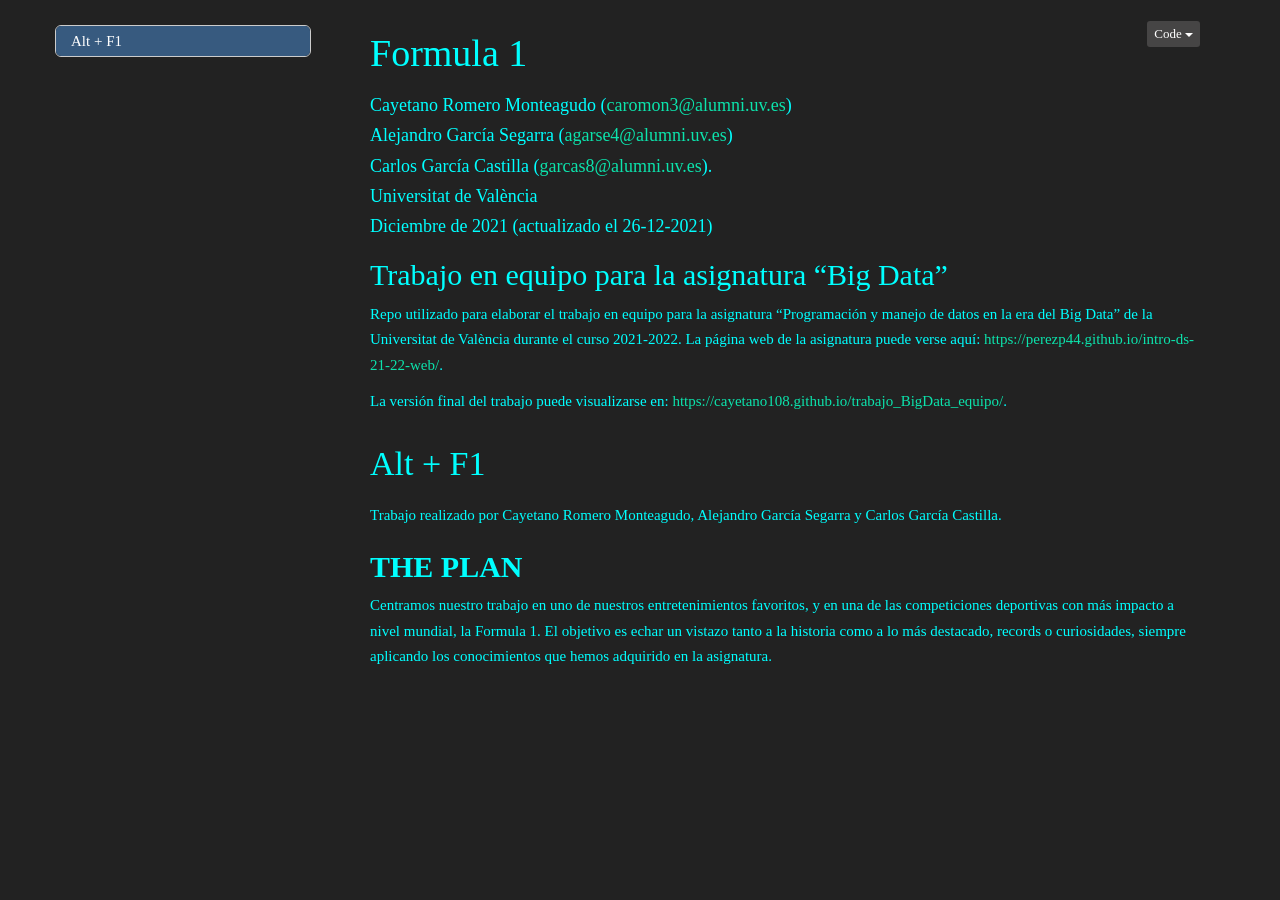
